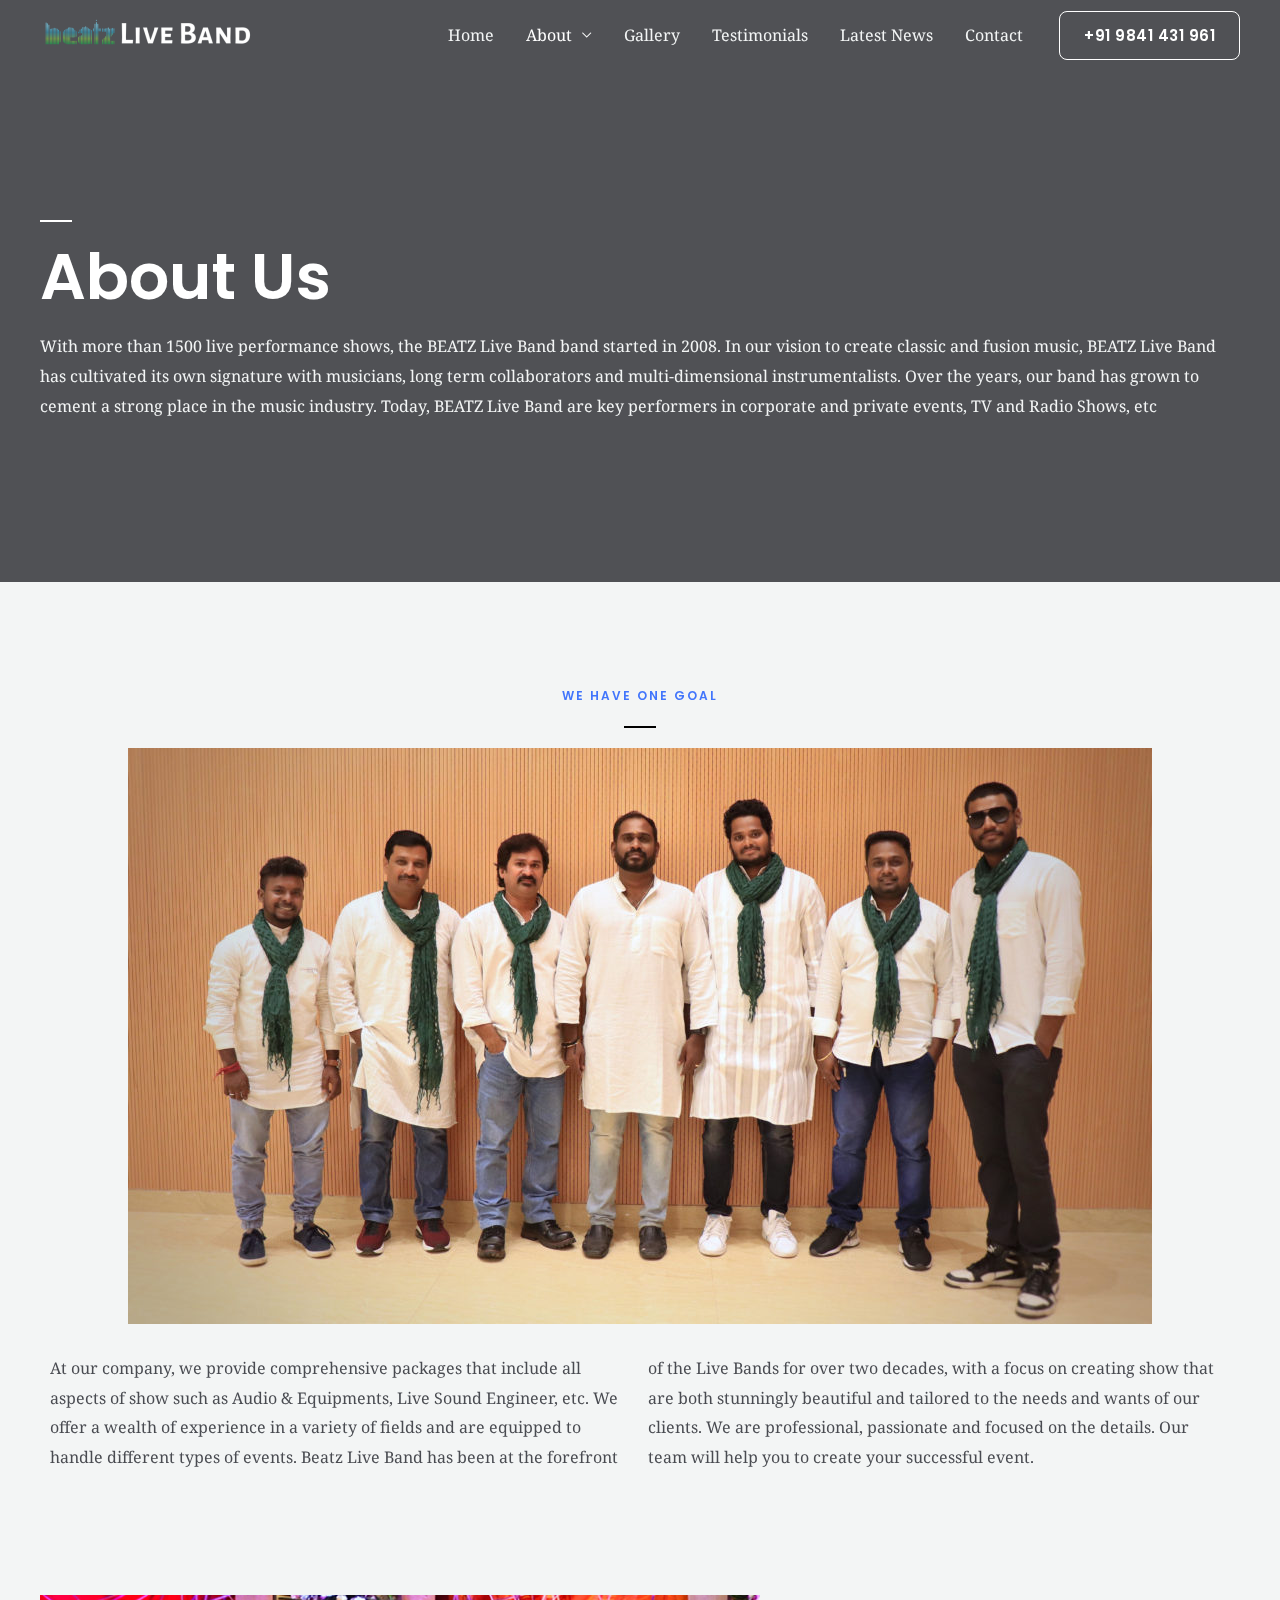
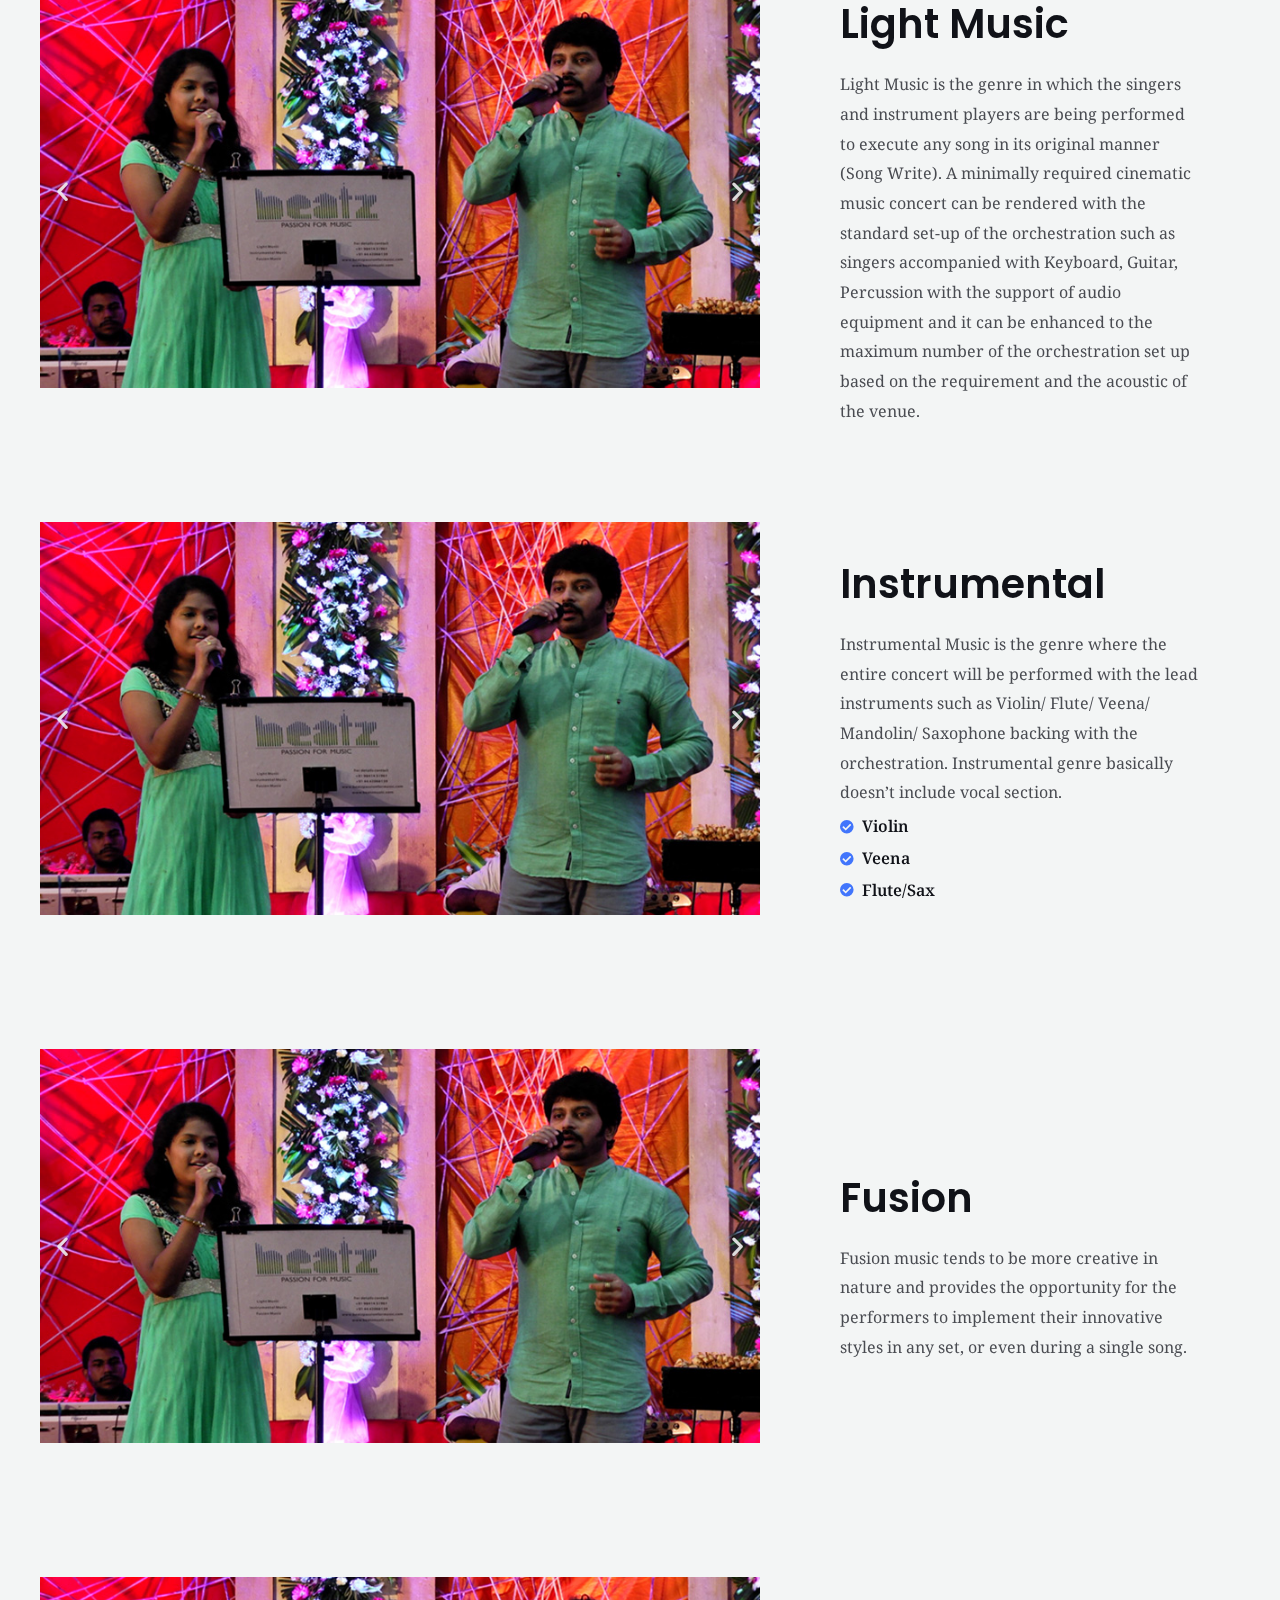
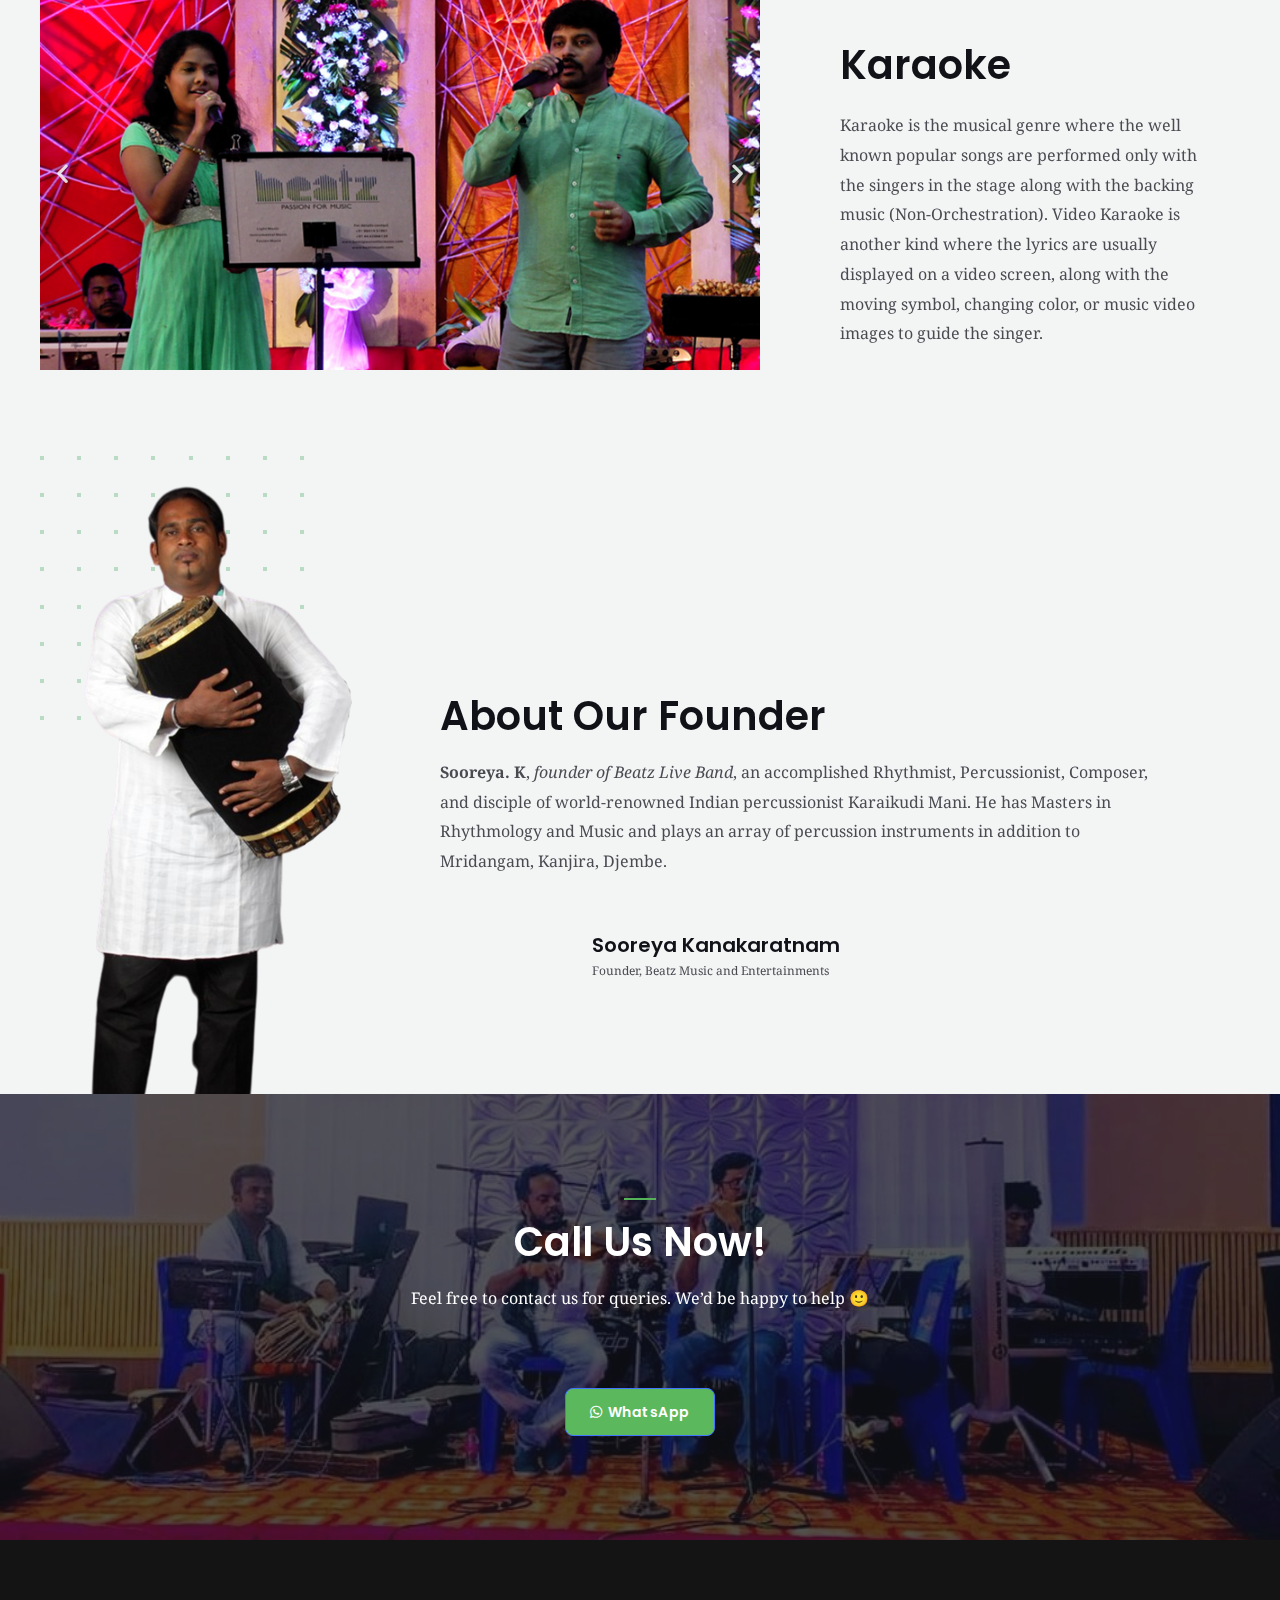
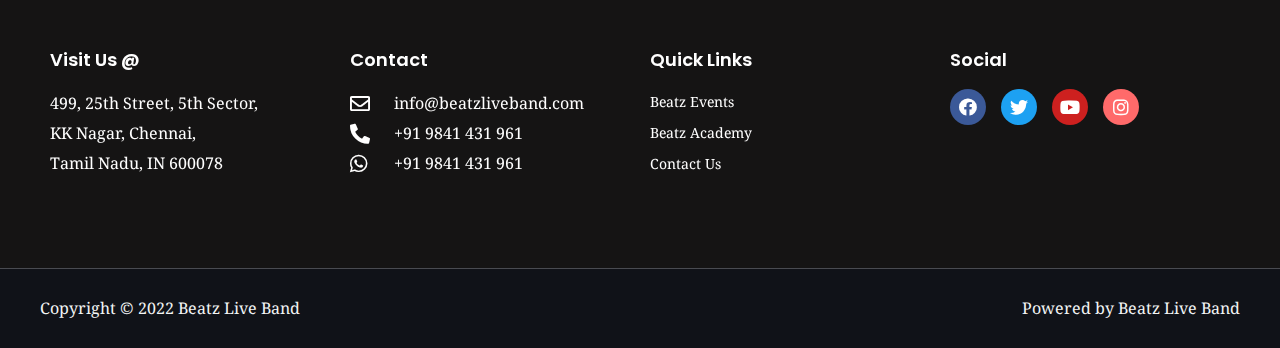
==== about-beatz-live-band/index.html @ 6b666b75 "v1" ====
<!DOCTYPE html>
<html lang="en-US">
<head>
<meta charset="UTF-8">
<meta name="viewport" content="width=device-width, initial-scale=1">
<link rel="profile" href="https://gmpg.org/xfn/11">

<title>About &#8211; Beatz Live Band</title>
<meta name="robots" content="max-image-preview:large">
<link rel="dns-prefetch" href="//fonts.googleapis.com">
<link rel="dns-prefetch" href="//s.w.org">
<link rel="alternate" type="application/rss+xml" title="Beatz Live Band &raquo; Feed" href="/feed/">
<link rel="alternate" type="application/rss+xml" title="Beatz Live Band &raquo; Comments Feed" href="/comments/feed/">
<script>
window._wpemojiSettings = {"baseUrl":"https:\/\/s.w.org\/images\/core\/emoji\/14.0.0\/72x72\/","ext":".png","svgUrl":"https:\/\/s.w.org\/images\/core\/emoji\/14.0.0\/svg\/","svgExt":".svg","source":{"concatemoji":"https:\/\/liveband.beatz.in\/wp-includes\/js\/wp-emoji-release.min.js?ver=6.0.2"}};
/*! This file is auto-generated */
!function(e,a,t){var n,r,o,i=a.createElement("canvas"),p=i.getContext&&i.getContext("2d");function s(e,t){var a=String.fromCharCode,e=(p.clearRect(0,0,i.width,i.height),p.fillText(a.apply(this,e),0,0),i.toDataURL());return p.clearRect(0,0,i.width,i.height),p.fillText(a.apply(this,t),0,0),e===i.toDataURL()}function c(e){var t=a.createElement("script");t.src=e,t.defer=t.type="text/javascript",a.getElementsByTagName("head")[0].appendChild(t)}for(o=Array("flag","emoji"),t.supports={everything:!0,everythingExceptFlag:!0},r=0;r<o.length;r++)t.supports[o[r]]=function(e){if(!p||!p.fillText)return!1;switch(p.textBaseline="top",p.font="600 32px Arial",e){case"flag":return s([127987,65039,8205,9895,65039],[127987,65039,8203,9895,65039])?!1:!s([55356,56826,55356,56819],[55356,56826,8203,55356,56819])&&!s([55356,57332,56128,56423,56128,56418,56128,56421,56128,56430,56128,56423,56128,56447],[55356,57332,8203,56128,56423,8203,56128,56418,8203,56128,56421,8203,56128,56430,8203,56128,56423,8203,56128,56447]);case"emoji":return!s([129777,127995,8205,129778,127999],[129777,127995,8203,129778,127999])}return!1}(o[r]),t.supports.everything=t.supports.everything&&t.supports[o[r]],"flag"!==o[r]&&(t.supports.everythingExceptFlag=t.supports.everythingExceptFlag&&t.supports[o[r]]);t.supports.everythingExceptFlag=t.supports.everythingExceptFlag&&!t.supports.flag,t.DOMReady=!1,t.readyCallback=function(){t.DOMReady=!0},t.supports.everything||(n=function(){t.readyCallback()},a.addEventListener?(a.addEventListener("DOMContentLoaded",n,!1),e.addEventListener("load",n,!1)):(e.attachEvent("onload",n),a.attachEvent("onreadystatechange",function(){"complete"===a.readyState&&t.readyCallback()})),(e=t.source||{}).concatemoji?c(e.concatemoji):e.wpemoji&&e.twemoji&&(c(e.twemoji),c(e.wpemoji)))}(window,document,window._wpemojiSettings);
</script>
<style>img.wp-smiley,
img.emoji {
	display: inline !important;
	border: none !important;
	box-shadow: none !important;
	height: 1em !important;
	width: 1em !important;
	margin: 0 0.07em !important;
	vertical-align: -0.1em !important;
	background: none !important;
	padding: 0 !important;
}</style>
	<link rel="stylesheet" id="astra-theme-css-css" href="/wp-content/themes/astra/assets/css/minified/frontend.min.css?ver=3.9.2" media="all">
<style id="astra-theme-css-inline-css">.ast-no-sidebar .entry-content .alignfull {margin-left: calc( -50vw + 50%);margin-right: calc( -50vw + 50%);max-width: 100vw;width: 100vw;}.ast-no-sidebar .entry-content .alignwide {margin-left: calc(-41vw + 50%);margin-right: calc(-41vw + 50%);max-width: unset;width: unset;}.ast-no-sidebar .entry-content .alignfull .alignfull,.ast-no-sidebar .entry-content .alignfull .alignwide,.ast-no-sidebar .entry-content .alignwide .alignfull,.ast-no-sidebar .entry-content .alignwide .alignwide,.ast-no-sidebar .entry-content .wp-block-column .alignfull,.ast-no-sidebar .entry-content .wp-block-column .alignwide{width: 100%;margin-left: auto;margin-right: auto;}.wp-block-gallery,.blocks-gallery-grid {margin: 0;}.wp-block-separator {max-width: 100px;}.wp-block-separator.is-style-wide,.wp-block-separator.is-style-dots {max-width: none;}.entry-content .has-2-columns .wp-block-column:first-child {padding-right: 10px;}.entry-content .has-2-columns .wp-block-column:last-child {padding-left: 10px;}@media (max-width: 782px) {.entry-content .wp-block-columns .wp-block-column {flex-basis: 100%;}.entry-content .has-2-columns .wp-block-column:first-child {padding-right: 0;}.entry-content .has-2-columns .wp-block-column:last-child {padding-left: 0;}}body .entry-content .wp-block-latest-posts {margin-left: 0;}body .entry-content .wp-block-latest-posts li {list-style: none;}.ast-no-sidebar .ast-container .entry-content .wp-block-latest-posts {margin-left: 0;}.ast-header-break-point .entry-content .alignwide {margin-left: auto;margin-right: auto;}.entry-content .blocks-gallery-item img {margin-bottom: auto;}.wp-block-pullquote {border-top: 4px solid #555d66;border-bottom: 4px solid #555d66;color: #40464d;}:root{--ast-container-default-xlg-padding:6.67em;--ast-container-default-lg-padding:5.67em;--ast-container-default-slg-padding:4.34em;--ast-container-default-md-padding:3.34em;--ast-container-default-sm-padding:6.67em;--ast-container-default-xs-padding:2.4em;--ast-container-default-xxs-padding:1.4em;}html{font-size:100%;}a,.page-title{color:var(--ast-global-color-1);}a:hover,a:focus{color:var(--ast-global-color-1);}body,button,input,select,textarea,.ast-button,.ast-custom-button{font-family:'Noto Serif',serif;font-weight:400;font-size:16px;font-size:1rem;}blockquote{color:var(--ast-global-color-3);}p,.entry-content p{margin-bottom:1em;}h1,.entry-content h1,h2,.entry-content h2,h3,.entry-content h3,h4,.entry-content h4,h5,.entry-content h5,h6,.entry-content h6,.site-title,.site-title a{font-family:'Poppins',sans-serif;font-weight:600;text-transform:capitalize;}.site-title{font-size:35px;font-size:2.1875rem;display:none;}header .custom-logo-link img{max-width:216px;}.astra-logo-svg{width:216px;}.ast-archive-description .ast-archive-title{font-size:40px;font-size:2.5rem;}.site-header .site-description{font-size:15px;font-size:0.9375rem;display:none;}.entry-title{font-size:40px;font-size:2.5rem;}h1,.entry-content h1{font-size:64px;font-size:4rem;font-family:'Poppins',sans-serif;line-height:1.1;text-transform:capitalize;}h2,.entry-content h2{font-size:40px;font-size:2.5rem;font-family:'Poppins',sans-serif;line-height:1.1;text-transform:capitalize;}h3,.entry-content h3{font-size:24px;font-size:1.5rem;font-family:'Poppins',sans-serif;line-height:1.1;text-transform:capitalize;}h4,.entry-content h4{font-size:20px;font-size:1.25rem;font-family:'Poppins',sans-serif;text-transform:capitalize;}h5,.entry-content h5{font-size:16px;font-size:1rem;font-family:'Poppins',sans-serif;text-transform:capitalize;}h6,.entry-content h6{font-size:12px;font-size:0.75rem;font-family:'Poppins',sans-serif;text-transform:capitalize;}.ast-single-post .entry-title,.page-title{font-size:30px;font-size:1.875rem;}::selection{background-color:var(--ast-global-color-0);color:#ffffff;}body,h1,.entry-title a,.entry-content h1,h2,.entry-content h2,h3,.entry-content h3,h4,.entry-content h4,h5,.entry-content h5,h6,.entry-content h6{color:var(--ast-global-color-3);}.tagcloud a:hover,.tagcloud a:focus,.tagcloud a.current-item{color:#ffffff;border-color:var(--ast-global-color-1);background-color:var(--ast-global-color-1);}input:focus,input[type="text"]:focus,input[type="email"]:focus,input[type="url"]:focus,input[type="password"]:focus,input[type="reset"]:focus,input[type="search"]:focus,textarea:focus{border-color:var(--ast-global-color-1);}input[type="radio"]:checked,input[type=reset],input[type="checkbox"]:checked,input[type="checkbox"]:hover:checked,input[type="checkbox"]:focus:checked,input[type=range]::-webkit-slider-thumb{border-color:var(--ast-global-color-1);background-color:var(--ast-global-color-1);box-shadow:none;}.site-footer a:hover + .post-count,.site-footer a:focus + .post-count{background:var(--ast-global-color-1);border-color:var(--ast-global-color-1);}.single .nav-links .nav-previous,.single .nav-links .nav-next{color:var(--ast-global-color-1);}.entry-meta,.entry-meta *{line-height:1.45;color:var(--ast-global-color-1);}.entry-meta a:hover,.entry-meta a:hover *,.entry-meta a:focus,.entry-meta a:focus *,.page-links > .page-link,.page-links .page-link:hover,.post-navigation a:hover{color:var(--ast-global-color-1);}#cat option,.secondary .calendar_wrap thead a,.secondary .calendar_wrap thead a:visited{color:var(--ast-global-color-1);}.secondary .calendar_wrap #today,.ast-progress-val span{background:var(--ast-global-color-1);}.secondary a:hover + .post-count,.secondary a:focus + .post-count{background:var(--ast-global-color-1);border-color:var(--ast-global-color-1);}.calendar_wrap #today > a{color:#ffffff;}.page-links .page-link,.single .post-navigation a{color:var(--ast-global-color-1);}.widget-title{font-size:22px;font-size:1.375rem;color:var(--ast-global-color-3);}.ast-logo-title-inline .site-logo-img{padding-right:1em;}.site-logo-img img{ transition:all 0.2s linear;}.ast-page-builder-template .hentry {margin: 0;}.ast-page-builder-template .site-content > .ast-container {max-width: 100%;padding: 0;}.ast-page-builder-template .site-content #primary {padding: 0;margin: 0;}.ast-page-builder-template .no-results {text-align: center;margin: 4em auto;}.ast-page-builder-template .ast-pagination {padding: 2em;}.ast-page-builder-template .entry-header.ast-no-title.ast-no-thumbnail {margin-top: 0;}.ast-page-builder-template .entry-header.ast-header-without-markup {margin-top: 0;margin-bottom: 0;}.ast-page-builder-template .entry-header.ast-no-title.ast-no-meta {margin-bottom: 0;}.ast-page-builder-template.single .post-navigation {padding-bottom: 2em;}.ast-page-builder-template.single-post .site-content > .ast-container {max-width: 100%;}.ast-page-builder-template .entry-header {margin-top: 4em;margin-left: auto;margin-right: auto;padding-left: 20px;padding-right: 20px;}.single.ast-page-builder-template .entry-header {padding-left: 20px;padding-right: 20px;}.ast-page-builder-template .ast-archive-description {margin: 4em auto 0;padding-left: 20px;padding-right: 20px;}.ast-page-builder-template.ast-no-sidebar .entry-content .alignwide {margin-left: 0;margin-right: 0;}@media (max-width:921px){#ast-desktop-header{display:none;}}@media (min-width:921px){#ast-mobile-header{display:none;}}.wp-block-buttons.aligncenter{justify-content:center;}.ast-plain-container.ast-no-sidebar #primary{margin-top:0;margin-bottom:0;}@media (min-width:1200px){.wp-block-group .has-background{padding:20px;}}@media (min-width:1200px){.ast-no-sidebar.ast-separate-container .entry-content .wp-block-group.alignwide,.ast-no-sidebar.ast-separate-container .entry-content .wp-block-cover.alignwide{margin-left:-20px;margin-right:-20px;padding-left:20px;padding-right:20px;}.ast-no-sidebar.ast-separate-container .entry-content .wp-block-cover.alignfull,.ast-no-sidebar.ast-separate-container .entry-content .wp-block-group.alignfull{margin-left:-6.67em;margin-right:-6.67em;padding-left:6.67em;padding-right:6.67em;}}@media (min-width:1200px){.wp-block-cover-image.alignwide .wp-block-cover__inner-container,.wp-block-cover.alignwide .wp-block-cover__inner-container,.wp-block-cover-image.alignfull .wp-block-cover__inner-container,.wp-block-cover.alignfull .wp-block-cover__inner-container{width:100%;}}.wp-block-image.aligncenter{margin-left:auto;margin-right:auto;}.wp-block-table.aligncenter{margin-left:auto;margin-right:auto;}@media (max-width:921px){.ast-separate-container #primary,.ast-separate-container #secondary{padding:1.5em 0;}#primary,#secondary{padding:1.5em 0;margin:0;}.ast-left-sidebar #content > .ast-container{display:flex;flex-direction:column-reverse;width:100%;}.ast-separate-container .ast-article-post,.ast-separate-container .ast-article-single{padding:1.5em 2.14em;}.ast-author-box img.avatar{margin:20px 0 0 0;}}@media (min-width:922px){.ast-separate-container.ast-right-sidebar #primary,.ast-separate-container.ast-left-sidebar #primary{border:0;}.search-no-results.ast-separate-container #primary{margin-bottom:4em;}}.elementor-button-wrapper .elementor-button{border-style:solid;text-decoration:none;border-top-width:1px;border-right-width:1px;border-left-width:1px;border-bottom-width:1px;}body .elementor-button.elementor-size-sm,body .elementor-button.elementor-size-xs,body .elementor-button.elementor-size-md,body .elementor-button.elementor-size-lg,body .elementor-button.elementor-size-xl,body .elementor-button{border-radius:8px;padding-top:16px;padding-right:24px;padding-bottom:16px;padding-left:24px;}.elementor-button-wrapper .elementor-button{border-color:var(--ast-global-color-0);background-color:rgba(86,178,89,0);}.elementor-button-wrapper .elementor-button:hover,.elementor-button-wrapper .elementor-button:focus{color:var(--ast-global-color-5);background-color:var(--ast-global-color-1);border-color:var(--ast-global-color-1);}.wp-block-button .wp-block-button__link ,.elementor-button-wrapper .elementor-button,.elementor-button-wrapper .elementor-button:visited{color:var(--ast-global-color-0);}.elementor-button-wrapper .elementor-button{font-family:'Poppins',sans-serif;font-weight:600;line-height:1;text-transform:capitalize;letter-spacing:0.5px;}body .elementor-button.elementor-size-sm,body .elementor-button.elementor-size-xs,body .elementor-button.elementor-size-md,body .elementor-button.elementor-size-lg,body .elementor-button.elementor-size-xl,body .elementor-button{font-size:14px;font-size:0.875rem;}.wp-block-button .wp-block-button__link:hover,.wp-block-button .wp-block-button__link:focus{color:var(--ast-global-color-5);background-color:var(--ast-global-color-1);border-color:var(--ast-global-color-1);}.elementor-widget-heading h1.elementor-heading-title{line-height:1.1;}.elementor-widget-heading h2.elementor-heading-title{line-height:1.1;}.elementor-widget-heading h3.elementor-heading-title{line-height:1.1;}.wp-block-button .wp-block-button__link{border-style:solid;border-top-width:1px;border-right-width:1px;border-left-width:1px;border-bottom-width:1px;border-color:var(--ast-global-color-0);background-color:rgba(86,178,89,0);color:var(--ast-global-color-0);font-family:'Poppins',sans-serif;font-weight:600;line-height:1;text-transform:capitalize;letter-spacing:0.5px;font-size:14px;font-size:0.875rem;border-radius:8px;padding-top:16px;padding-right:24px;padding-bottom:16px;padding-left:24px;}.menu-toggle,button,.ast-button,.ast-custom-button,.button,input#submit,input[type="button"],input[type="submit"],input[type="reset"]{border-style:solid;border-top-width:1px;border-right-width:1px;border-left-width:1px;border-bottom-width:1px;color:var(--ast-global-color-0);border-color:var(--ast-global-color-0);background-color:rgba(86,178,89,0);border-radius:8px;padding-top:16px;padding-right:24px;padding-bottom:16px;padding-left:24px;font-family:'Poppins',sans-serif;font-weight:600;font-size:14px;font-size:0.875rem;line-height:1;text-transform:capitalize;letter-spacing:0.5px;}button:focus,.menu-toggle:hover,button:hover,.ast-button:hover,.ast-custom-button:hover .button:hover,.ast-custom-button:hover ,input[type=reset]:hover,input[type=reset]:focus,input#submit:hover,input#submit:focus,input[type="button"]:hover,input[type="button"]:focus,input[type="submit"]:hover,input[type="submit"]:focus{color:var(--ast-global-color-5);background-color:var(--ast-global-color-1);border-color:var(--ast-global-color-1);}@media (min-width:544px){.ast-container{max-width:100%;}}@media (max-width:544px){.ast-separate-container .ast-article-post,.ast-separate-container .ast-article-single,.ast-separate-container .comments-title,.ast-separate-container .ast-archive-description{padding:1.5em 1em;}.ast-separate-container #content .ast-container{padding-left:0.54em;padding-right:0.54em;}.ast-separate-container .ast-comment-list li.depth-1{padding:1.5em 1em;margin-bottom:1.5em;}.ast-separate-container .ast-comment-list .bypostauthor{padding:.5em;}.ast-search-menu-icon.ast-dropdown-active .search-field{width:170px;}}@media (max-width:921px){.ast-mobile-header-stack .main-header-bar .ast-search-menu-icon{display:inline-block;}.ast-header-break-point.ast-header-custom-item-outside .ast-mobile-header-stack .main-header-bar .ast-search-icon{margin:0;}.ast-comment-avatar-wrap img{max-width:2.5em;}.ast-separate-container .ast-comment-list li.depth-1{padding:1.5em 2.14em;}.ast-separate-container .comment-respond{padding:2em 2.14em;}.ast-comment-meta{padding:0 1.8888em 1.3333em;}}body,.ast-separate-container{background-color:var(--ast-global-color-4);;background-image:none;;}.ast-no-sidebar.ast-separate-container .entry-content .alignfull {margin-left: -6.67em;margin-right: -6.67em;width: auto;}@media (max-width: 1200px) {.ast-no-sidebar.ast-separate-container .entry-content .alignfull {margin-left: -2.4em;margin-right: -2.4em;}}@media (max-width: 768px) {.ast-no-sidebar.ast-separate-container .entry-content .alignfull {margin-left: -2.14em;margin-right: -2.14em;}}@media (max-width: 544px) {.ast-no-sidebar.ast-separate-container .entry-content .alignfull {margin-left: -1em;margin-right: -1em;}}.ast-no-sidebar.ast-separate-container .entry-content .alignwide {margin-left: -20px;margin-right: -20px;}.ast-no-sidebar.ast-separate-container .entry-content .wp-block-column .alignfull,.ast-no-sidebar.ast-separate-container .entry-content .wp-block-column .alignwide {margin-left: auto;margin-right: auto;width: 100%;}@media (max-width:921px){.site-title{display:none;}.ast-archive-description .ast-archive-title{font-size:40px;}.site-header .site-description{display:none;}.entry-title{font-size:30px;}h1,.entry-content h1{font-size:56px;}h2,.entry-content h2{font-size:32px;}h3,.entry-content h3{font-size:24px;}h4,.entry-content h4{font-size:20px;font-size:1.25rem;}h5,.entry-content h5{font-size:16px;font-size:1rem;}h6,.entry-content h6{font-size:12px;font-size:0.75rem;}.ast-single-post .entry-title,.page-title{font-size:30px;}.astra-logo-svg{width:150px;}header .custom-logo-link img,.ast-header-break-point .site-logo-img .custom-mobile-logo-link img{max-width:150px;}}@media (max-width:544px){.site-title{display:none;}.ast-archive-description .ast-archive-title{font-size:40px;}.site-header .site-description{display:none;}.entry-title{font-size:30px;}h1,.entry-content h1{font-size:36px;}h2,.entry-content h2{font-size:26px;}h3,.entry-content h3{font-size:20px;}h4,.entry-content h4{font-size:18px;font-size:1.125rem;}h5,.entry-content h5{font-size:14px;font-size:0.875rem;}h6,.entry-content h6{font-size:12px;font-size:0.75rem;}.ast-single-post .entry-title,.page-title{font-size:30px;}header .custom-logo-link img,.ast-header-break-point .site-branding img,.ast-header-break-point .custom-logo-link img{max-width:180px;}.astra-logo-svg{width:180px;}.ast-header-break-point .site-logo-img .custom-mobile-logo-link img{max-width:180px;}}@media (max-width:921px){html{font-size:91.2%;}}@media (max-width:544px){html{font-size:91.2%;}}@media (min-width:922px){.ast-container{max-width:1240px;}}@font-face {font-family: "Astra";src: url(/wp-content/themes/astra/assets/fonts/astra.woff) format("woff"),url(/wp-content/themes/astra/assets/fonts/astra.ttf) format("truetype"),url(/wp-content/themes/astra/assets/fonts/astra.svg#astra) format("svg");font-weight: normal;font-style: normal;font-display: fallback;}@media (min-width:922px){.main-header-menu .sub-menu .menu-item.ast-left-align-sub-menu:hover > .sub-menu,.main-header-menu .sub-menu .menu-item.ast-left-align-sub-menu.focus > .sub-menu{margin-left:-0px;}}.ast-theme-transparent-header [data-section="section-header-mobile-trigger"] .ast-button-wrap .ast-mobile-menu-trigger-minimal{background:transparent;}.footer-widget-area[data-section^="section-fb-html-"] .ast-builder-html-element{text-align:center;}.astra-icon-down_arrow::after {content: "\e900";font-family: Astra;}.astra-icon-close::after {content: "\e5cd";font-family: Astra;}.astra-icon-drag_handle::after {content: "\e25d";font-family: Astra;}.astra-icon-format_align_justify::after {content: "\e235";font-family: Astra;}.astra-icon-menu::after {content: "\e5d2";font-family: Astra;}.astra-icon-reorder::after {content: "\e8fe";font-family: Astra;}.astra-icon-search::after {content: "\e8b6";font-family: Astra;}.astra-icon-zoom_in::after {content: "\e56b";font-family: Astra;}.astra-icon-check-circle::after {content: "\e901";font-family: Astra;}.astra-icon-shopping-cart::after {content: "\f07a";font-family: Astra;}.astra-icon-shopping-bag::after {content: "\f290";font-family: Astra;}.astra-icon-shopping-basket::after {content: "\f291";font-family: Astra;}.astra-icon-circle-o::after {content: "\e903";font-family: Astra;}.astra-icon-certificate::after {content: "\e902";font-family: Astra;}blockquote {padding: 1.2em;}:root .has-ast-global-color-0-color{color:var(--ast-global-color-0);}:root .has-ast-global-color-0-background-color{background-color:var(--ast-global-color-0);}:root .wp-block-button .has-ast-global-color-0-color{color:var(--ast-global-color-0);}:root .wp-block-button .has-ast-global-color-0-background-color{background-color:var(--ast-global-color-0);}:root .has-ast-global-color-1-color{color:var(--ast-global-color-1);}:root .has-ast-global-color-1-background-color{background-color:var(--ast-global-color-1);}:root .wp-block-button .has-ast-global-color-1-color{color:var(--ast-global-color-1);}:root .wp-block-button .has-ast-global-color-1-background-color{background-color:var(--ast-global-color-1);}:root .has-ast-global-color-2-color{color:var(--ast-global-color-2);}:root .has-ast-global-color-2-background-color{background-color:var(--ast-global-color-2);}:root .wp-block-button .has-ast-global-color-2-color{color:var(--ast-global-color-2);}:root .wp-block-button .has-ast-global-color-2-background-color{background-color:var(--ast-global-color-2);}:root .has-ast-global-color-3-color{color:var(--ast-global-color-3);}:root .has-ast-global-color-3-background-color{background-color:var(--ast-global-color-3);}:root .wp-block-button .has-ast-global-color-3-color{color:var(--ast-global-color-3);}:root .wp-block-button .has-ast-global-color-3-background-color{background-color:var(--ast-global-color-3);}:root .has-ast-global-color-4-color{color:var(--ast-global-color-4);}:root .has-ast-global-color-4-background-color{background-color:var(--ast-global-color-4);}:root .wp-block-button .has-ast-global-color-4-color{color:var(--ast-global-color-4);}:root .wp-block-button .has-ast-global-color-4-background-color{background-color:var(--ast-global-color-4);}:root .has-ast-global-color-5-color{color:var(--ast-global-color-5);}:root .has-ast-global-color-5-background-color{background-color:var(--ast-global-color-5);}:root .wp-block-button .has-ast-global-color-5-color{color:var(--ast-global-color-5);}:root .wp-block-button .has-ast-global-color-5-background-color{background-color:var(--ast-global-color-5);}:root .has-ast-global-color-6-color{color:var(--ast-global-color-6);}:root .has-ast-global-color-6-background-color{background-color:var(--ast-global-color-6);}:root .wp-block-button .has-ast-global-color-6-color{color:var(--ast-global-color-6);}:root .wp-block-button .has-ast-global-color-6-background-color{background-color:var(--ast-global-color-6);}:root .has-ast-global-color-7-color{color:var(--ast-global-color-7);}:root .has-ast-global-color-7-background-color{background-color:var(--ast-global-color-7);}:root .wp-block-button .has-ast-global-color-7-color{color:var(--ast-global-color-7);}:root .wp-block-button .has-ast-global-color-7-background-color{background-color:var(--ast-global-color-7);}:root .has-ast-global-color-8-color{color:var(--ast-global-color-8);}:root .has-ast-global-color-8-background-color{background-color:var(--ast-global-color-8);}:root .wp-block-button .has-ast-global-color-8-color{color:var(--ast-global-color-8);}:root .wp-block-button .has-ast-global-color-8-background-color{background-color:var(--ast-global-color-8);}:root{--ast-global-color-0:#4175FC;--ast-global-color-1:#084AF3;--ast-global-color-2:#101218;--ast-global-color-3:#494B51;--ast-global-color-4:#F3F5F5;--ast-global-color-5:#FFFFFF;--ast-global-color-6:#000000;--ast-global-color-7:#4B4F58;--ast-global-color-8:#F6F7F8;}:root {--ast-border-color : #dddddd;}@media (min-width:921px){.ast-theme-transparent-header #masthead{position:absolute;left:0;right:0;}.ast-theme-transparent-header .main-header-bar,.ast-theme-transparent-header.ast-header-break-point .main-header-bar{background:none;}body.elementor-editor-active.ast-theme-transparent-header #masthead,.fl-builder-edit .ast-theme-transparent-header #masthead,body.vc_editor.ast-theme-transparent-header #masthead,body.brz-ed.ast-theme-transparent-header #masthead{z-index:0;}.ast-header-break-point.ast-replace-site-logo-transparent.ast-theme-transparent-header .custom-mobile-logo-link{display:none;}.ast-header-break-point.ast-replace-site-logo-transparent.ast-theme-transparent-header .transparent-custom-logo{display:inline-block;}.ast-theme-transparent-header .ast-above-header,.ast-theme-transparent-header .ast-above-header.ast-above-header-bar{background-image:none;background-color:transparent;}.ast-theme-transparent-header .ast-below-header{background-image:none;background-color:transparent;}}.ast-theme-transparent-header .ast-builder-menu .main-header-menu .menu-item .sub-menu .menu-item .menu-link,.ast-theme-transparent-header .ast-builder-menu .main-header-menu .menu-item .sub-menu .menu-item > .ast-menu-toggle,.ast-theme-transparent-header .main-header-menu .menu-item .sub-menu .menu-link,.ast-header-break-point.ast-flyout-menu-enable.ast-header-break-point .main-header-bar-navigation .main-header-menu .menu-item .sub-menu .menu-link{color:var(--ast-global-color-2);}.ast-theme-transparent-header .ast-builder-menu .main-header-menu .menu-item .sub-menu .menu-link:hover,.ast-theme-transparent-header .ast-builder-menu .main-header-menu .menu-item .sub-menu .menu-item:hover > .menu-link,.ast-theme-transparent-header .ast-builder-menu .main-header-menu .menu-item .sub-menu .menu-item.focus > .menu-item,.ast-theme-transparent-header .ast-builder-menu .main-header-menu .menu-item .sub-menu .menu-item.current-menu-item > .menu-link,.ast-theme-transparent-header .ast-builder-menu .main-header-menu .menu-item .sub-menu .menu-item.current-menu-item > .ast-menu-toggle,.ast-theme-transparent-header .ast-builder-menu .main-header-menu .menu-item .sub-menu .menu-item:hover > .ast-menu-toggle,.ast-theme-transparent-header .ast-builder-menu .main-header-menu .menu-item .sub-menu .menu-item.focus > .ast-menu-toggle,.ast-theme-transparent-header .main-header-menu .menu-item .sub-menu .menu-item:hover > .menu-link,.ast-header-break-point.ast-flyout-menu-enable.ast-header-break-point .main-header-bar-navigation .main-header-menu .menu-item .sub-menu .menu-link{color:var(--ast-global-color-1);}.ast-theme-transparent-header .ast-builder-menu .main-header-menu,.ast-theme-transparent-header .ast-builder-menu .main-header-menu .menu-link,.ast-theme-transparent-header [CLASS*="ast-builder-menu-"] .main-header-menu .menu-item > .menu-link,.ast-theme-transparent-header .ast-masthead-custom-menu-items,.ast-theme-transparent-header .ast-masthead-custom-menu-items a,.ast-theme-transparent-header .ast-builder-menu .main-header-menu .menu-item > .ast-menu-toggle,.ast-theme-transparent-header .ast-builder-menu .main-header-menu .menu-item > .ast-menu-toggle,.ast-theme-transparent-header .ast-above-header-navigation a,.ast-header-break-point.ast-theme-transparent-header .ast-above-header-navigation a,.ast-header-break-point.ast-theme-transparent-header .ast-above-header-navigation > ul.ast-above-header-menu > .menu-item-has-children:not(.current-menu-item) > .ast-menu-toggle,.ast-theme-transparent-header .ast-below-header-menu,.ast-theme-transparent-header .ast-below-header-menu a,.ast-header-break-point.ast-theme-transparent-header .ast-below-header-menu a,.ast-header-break-point.ast-theme-transparent-header .ast-below-header-menu,.ast-theme-transparent-header .main-header-menu .menu-link{color:var(--ast-global-color-4);}.ast-theme-transparent-header .ast-builder-menu .main-header-menu .menu-item:hover > .menu-link,.ast-theme-transparent-header .ast-builder-menu .main-header-menu .menu-item:hover > .ast-menu-toggle,.ast-theme-transparent-header .ast-builder-menu .main-header-menu .ast-masthead-custom-menu-items a:hover,.ast-theme-transparent-header .ast-builder-menu .main-header-menu .focus > .menu-link,.ast-theme-transparent-header .ast-builder-menu .main-header-menu .focus > .ast-menu-toggle,.ast-theme-transparent-header .ast-builder-menu .main-header-menu .current-menu-item > .menu-link,.ast-theme-transparent-header .ast-builder-menu .main-header-menu .current-menu-ancestor > .menu-link,.ast-theme-transparent-header .ast-builder-menu .main-header-menu .current-menu-item > .ast-menu-toggle,.ast-theme-transparent-header .ast-builder-menu .main-header-menu .current-menu-ancestor > .ast-menu-toggle,.ast-theme-transparent-header [CLASS*="ast-builder-menu-"] .main-header-menu .current-menu-item > .menu-link,.ast-theme-transparent-header [CLASS*="ast-builder-menu-"] .main-header-menu .current-menu-ancestor > .menu-link,.ast-theme-transparent-header [CLASS*="ast-builder-menu-"] .main-header-menu .current-menu-item > .ast-menu-toggle,.ast-theme-transparent-header [CLASS*="ast-builder-menu-"] .main-header-menu .current-menu-ancestor > .ast-menu-toggle,.ast-theme-transparent-header .main-header-menu .menu-item:hover > .menu-link,.ast-theme-transparent-header .main-header-menu .current-menu-item > .menu-link,.ast-theme-transparent-header .main-header-menu .current-menu-ancestor > .menu-link{color:var(--ast-global-color-5);}@media (max-width:921px){.ast-theme-transparent-header #masthead{position:absolute;left:0;right:0;}.ast-theme-transparent-header .main-header-bar,.ast-theme-transparent-header.ast-header-break-point .main-header-bar{background:none;}body.elementor-editor-active.ast-theme-transparent-header #masthead,.fl-builder-edit .ast-theme-transparent-header #masthead,body.vc_editor.ast-theme-transparent-header #masthead,body.brz-ed.ast-theme-transparent-header #masthead{z-index:0;}.ast-header-break-point.ast-replace-site-logo-transparent.ast-theme-transparent-header .custom-mobile-logo-link{display:none;}.ast-header-break-point.ast-replace-site-logo-transparent.ast-theme-transparent-header .transparent-custom-logo{display:inline-block;}.ast-theme-transparent-header .ast-above-header,.ast-theme-transparent-header .ast-above-header.ast-above-header-bar{background-image:none;background-color:transparent;}.ast-theme-transparent-header .ast-below-header{background-image:none;background-color:transparent;}}@media (max-width:921px){.ast-theme-transparent-header .ast-builder-menu .main-header-menu,.ast-theme-transparent-header .ast-builder-menu .main-header-menu .menu-link,.ast-theme-transparent-header [CLASS*="ast-builder-menu-"] .main-header-menu .menu-item > .menu-link,.ast-theme-transparent-header .ast-masthead-custom-menu-items,.ast-theme-transparent-header .ast-masthead-custom-menu-items a,.ast-theme-transparent-header .ast-builder-menu .main-header-menu .menu-item > .ast-menu-toggle,.ast-theme-transparent-header .ast-builder-menu .main-header-menu .menu-item > .ast-menu-toggle,.ast-theme-transparent-header .main-header-menu .menu-link{color:var(--ast-global-color-3);}.ast-theme-transparent-header .ast-builder-menu .main-header-menu .menu-item:hover > .menu-link,.ast-theme-transparent-header .ast-builder-menu .main-header-menu .menu-item:hover > .ast-menu-toggle,.ast-theme-transparent-header .ast-builder-menu .main-header-menu .ast-masthead-custom-menu-items a:hover,.ast-theme-transparent-header .ast-builder-menu .main-header-menu .focus > .menu-link,.ast-theme-transparent-header .ast-builder-menu .main-header-menu .focus > .ast-menu-toggle,.ast-theme-transparent-header .ast-builder-menu .main-header-menu .current-menu-item > .menu-link,.ast-theme-transparent-header .ast-builder-menu .main-header-menu .current-menu-ancestor > .menu-link,.ast-theme-transparent-header .ast-builder-menu .main-header-menu .current-menu-item > .ast-menu-toggle,.ast-theme-transparent-header .ast-builder-menu .main-header-menu .current-menu-ancestor > .ast-menu-toggle,.ast-theme-transparent-header [CLASS*="ast-builder-menu-"] .main-header-menu .current-menu-item > .menu-link,.ast-theme-transparent-header [CLASS*="ast-builder-menu-"] .main-header-menu .current-menu-ancestor > .menu-link,.ast-theme-transparent-header [CLASS*="ast-builder-menu-"] .main-header-menu .current-menu-item > .ast-menu-toggle,.ast-theme-transparent-header [CLASS*="ast-builder-menu-"] .main-header-menu .current-menu-ancestor > .ast-menu-toggle,.ast-theme-transparent-header .main-header-menu .menu-item:hover > .menu-link,.ast-theme-transparent-header .main-header-menu .current-menu-item > .menu-link,.ast-theme-transparent-header .main-header-menu .current-menu-ancestor > .menu-link{color:var(--ast-global-color-2);}}.ast-theme-transparent-header #ast-desktop-header > [CLASS*="-header-wrap"]:nth-last-child(2) > [CLASS*="-header-bar"],.ast-theme-transparent-header.ast-header-break-point #ast-mobile-header > [CLASS*="-header-wrap"]:nth-last-child(2) > [CLASS*="-header-bar"]{border-bottom-width:0;border-bottom-style:solid;}.ast-breadcrumbs .trail-browse,.ast-breadcrumbs .trail-items,.ast-breadcrumbs .trail-items li{display:inline-block;margin:0;padding:0;border:none;background:inherit;text-indent:0;}.ast-breadcrumbs .trail-browse{font-size:inherit;font-style:inherit;font-weight:inherit;color:inherit;}.ast-breadcrumbs .trail-items{list-style:none;}.trail-items li::after{padding:0 0.3em;content:"\00bb";}.trail-items li:last-of-type::after{display:none;}h1,.entry-content h1,h2,.entry-content h2,h3,.entry-content h3,h4,.entry-content h4,h5,.entry-content h5,h6,.entry-content h6{color:var(--ast-global-color-2);}@media (max-width:921px){.ast-builder-grid-row-container.ast-builder-grid-row-tablet-3-firstrow .ast-builder-grid-row > *:first-child,.ast-builder-grid-row-container.ast-builder-grid-row-tablet-3-lastrow .ast-builder-grid-row > *:last-child{grid-column:1 / -1;}}@media (max-width:544px){.ast-builder-grid-row-container.ast-builder-grid-row-mobile-3-firstrow .ast-builder-grid-row > *:first-child,.ast-builder-grid-row-container.ast-builder-grid-row-mobile-3-lastrow .ast-builder-grid-row > *:last-child{grid-column:1 / -1;}}.ast-builder-layout-element[data-section="title_tagline"]{display:flex;}@media (max-width:921px){.ast-header-break-point .ast-builder-layout-element[data-section="title_tagline"]{display:flex;}}@media (max-width:544px){.ast-header-break-point .ast-builder-layout-element[data-section="title_tagline"]{display:flex;}}[data-section*="section-hb-button-"] .menu-link{display:none;}.ast-header-button-1[data-section*="section-hb-button-"] .ast-builder-button-wrap .ast-custom-button{font-family:'Poppins',sans-serif;font-weight:600;line-height:1;font-size:15px;font-size:0.9375rem;}.ast-header-button-1 .ast-custom-button{color:#ffffff;border-color:#ffffff;}.ast-header-button-1 .ast-custom-button:hover{color:#000000;background:#ffffff;border-color:#000000;}.ast-header-button-1[data-section="section-hb-button-1"]{display:flex;}@media (max-width:921px){.ast-header-break-point .ast-header-button-1[data-section="section-hb-button-1"]{display:flex;}}@media (max-width:544px){.ast-header-break-point .ast-header-button-1[data-section="section-hb-button-1"]{display:flex;}}.ast-builder-menu-1{font-family:inherit;font-weight:inherit;}.ast-builder-menu-1 .menu-item > .menu-link{color:#000000;}.ast-builder-menu-1 .menu-item > .ast-menu-toggle{color:#000000;}.ast-builder-menu-1 .menu-item:hover > .menu-link,.ast-builder-menu-1 .inline-on-mobile .menu-item:hover > .ast-menu-toggle{color:#000000;}.ast-builder-menu-1 .menu-item:hover > .ast-menu-toggle{color:#000000;}.ast-builder-menu-1 .menu-item.current-menu-item > .menu-link,.ast-builder-menu-1 .inline-on-mobile .menu-item.current-menu-item > .ast-menu-toggle,.ast-builder-menu-1 .current-menu-ancestor > .menu-link{color:#000000;}.ast-builder-menu-1 .menu-item.current-menu-item > .ast-menu-toggle{color:#000000;}.ast-builder-menu-1 .sub-menu,.ast-builder-menu-1 .inline-on-mobile .sub-menu{border-top-width:2px;border-bottom-width:0;border-right-width:0;border-left-width:0;border-color:var(--ast-global-color-0);border-style:solid;border-radius:0;}.ast-builder-menu-1 .main-header-menu > .menu-item > .sub-menu,.ast-builder-menu-1 .main-header-menu > .menu-item > .astra-full-megamenu-wrapper{margin-top:0;}.ast-desktop .ast-builder-menu-1 .main-header-menu > .menu-item > .sub-menu:before,.ast-desktop .ast-builder-menu-1 .main-header-menu > .menu-item > .astra-full-megamenu-wrapper:before{height:calc( 0px + 5px );}.ast-desktop .ast-builder-menu-1 .menu-item .sub-menu .menu-link{border-bottom-width:1px;border-style:solid;}.ast-desktop .ast-builder-menu-1 .menu-item .sub-menu .menu-item:last-child .menu-link{border-bottom-width:0;}@media (max-width:921px){.ast-builder-menu-1 .main-header-menu .menu-item > .menu-link{color:var(--ast-global-color-3);}.ast-builder-menu-1 .menu-item > .ast-menu-toggle{color:var(--ast-global-color-3);}.ast-builder-menu-1 .menu-item:hover > .menu-link,.ast-builder-menu-1 .inline-on-mobile .menu-item:hover > .ast-menu-toggle{color:var(--ast-global-color-1);}.ast-builder-menu-1 .menu-item:hover > .ast-menu-toggle{color:var(--ast-global-color-1);}.ast-builder-menu-1 .menu-item.current-menu-item > .menu-link,.ast-builder-menu-1 .inline-on-mobile .menu-item.current-menu-item > .ast-menu-toggle,.ast-builder-menu-1 .current-menu-ancestor > .menu-link,.ast-builder-menu-1 .current-menu-ancestor > .ast-menu-toggle{color:var(--ast-global-color-2);}.ast-builder-menu-1 .menu-item.current-menu-item > .ast-menu-toggle{color:var(--ast-global-color-2);}.ast-header-break-point .ast-builder-menu-1 .menu-item.menu-item-has-children > .ast-menu-toggle{top:0;}.ast-builder-menu-1 .menu-item-has-children > .menu-link:after{content:unset;}}@media (max-width:544px){.ast-header-break-point .ast-builder-menu-1 .menu-item.menu-item-has-children > .ast-menu-toggle{top:0;}}.ast-builder-menu-1{display:flex;}@media (max-width:921px){.ast-header-break-point .ast-builder-menu-1{display:flex;}}@media (max-width:544px){.ast-header-break-point .ast-builder-menu-1{display:flex;}}.ast-desktop .ast-menu-hover-style-underline > .menu-item > .menu-link:before,.ast-desktop .ast-menu-hover-style-overline > .menu-item > .menu-link:before {content: "";position: absolute;width: 100%;right: 50%;height: 1px;background-color: transparent;transform: scale(0,0) translate(-50%,0);transition: transform .3s ease-in-out,color .0s ease-in-out;}.ast-desktop .ast-menu-hover-style-underline > .menu-item:hover > .menu-link:before,.ast-desktop .ast-menu-hover-style-overline > .menu-item:hover > .menu-link:before {width: calc(100% - 1.2em);background-color: currentColor;transform: scale(1,1) translate(50%,0);}.ast-desktop .ast-menu-hover-style-underline > .menu-item > .menu-link:before {bottom: 0;}.ast-desktop .ast-menu-hover-style-overline > .menu-item > .menu-link:before {top: 0;}.ast-desktop .ast-menu-hover-style-zoom > .menu-item > .menu-link:hover {transition: all .3s ease;transform: scale(1.2);}.site-below-footer-wrap{padding-top:20px;padding-bottom:20px;}.site-below-footer-wrap[data-section="section-below-footer-builder"]{background-color:;;background-image:none;;min-height:80px;border-style:solid;border-width:0px;border-top-width:1px;border-top-color:var(--ast-global-color-3);}.site-below-footer-wrap[data-section="section-below-footer-builder"] .ast-builder-grid-row{max-width:1200px;margin-left:auto;margin-right:auto;}.site-below-footer-wrap[data-section="section-below-footer-builder"] .ast-builder-grid-row,.site-below-footer-wrap[data-section="section-below-footer-builder"] .site-footer-section{align-items:flex-start;}.site-below-footer-wrap[data-section="section-below-footer-builder"].ast-footer-row-inline .site-footer-section{display:flex;margin-bottom:0;}.ast-builder-grid-row-2-equal .ast-builder-grid-row{grid-template-columns:repeat( 2,1fr );}@media (max-width:921px){.site-below-footer-wrap[data-section="section-below-footer-builder"].ast-footer-row-tablet-inline .site-footer-section{display:flex;margin-bottom:0;}.site-below-footer-wrap[data-section="section-below-footer-builder"].ast-footer-row-tablet-stack .site-footer-section{display:block;margin-bottom:10px;}.ast-builder-grid-row-container.ast-builder-grid-row-tablet-2-equal .ast-builder-grid-row{grid-template-columns:repeat( 2,1fr );}}@media (max-width:544px){.site-below-footer-wrap[data-section="section-below-footer-builder"].ast-footer-row-mobile-inline .site-footer-section{display:flex;margin-bottom:0;}.site-below-footer-wrap[data-section="section-below-footer-builder"].ast-footer-row-mobile-stack .site-footer-section{display:block;margin-bottom:10px;}.ast-builder-grid-row-container.ast-builder-grid-row-mobile-full .ast-builder-grid-row{grid-template-columns:1fr;}}.site-below-footer-wrap[data-section="section-below-footer-builder"]{display:grid;}@media (max-width:921px){.ast-header-break-point .site-below-footer-wrap[data-section="section-below-footer-builder"]{display:grid;}}@media (max-width:544px){.ast-header-break-point .site-below-footer-wrap[data-section="section-below-footer-builder"]{display:grid;}}.ast-builder-html-element img.alignnone{display:inline-block;}.ast-builder-html-element p:first-child{margin-top:0;}.ast-builder-html-element p:last-child{margin-bottom:0;}.ast-header-break-point .main-header-bar .ast-builder-html-element{line-height:1.85714285714286;}.footer-widget-area[data-section="section-fb-html-1"] .ast-builder-html-element{color:var(--ast-global-color-4);}.footer-widget-area[data-section="section-fb-html-1"]{display:block;}@media (max-width:921px){.ast-header-break-point .footer-widget-area[data-section="section-fb-html-1"]{display:block;}}@media (max-width:544px){.ast-header-break-point .footer-widget-area[data-section="section-fb-html-1"]{display:block;}}.footer-widget-area[data-section="section-fb-html-1"] .ast-builder-html-element{text-align:right;}@media (max-width:921px){.footer-widget-area[data-section="section-fb-html-1"] .ast-builder-html-element{text-align:center;}}@media (max-width:544px){.footer-widget-area[data-section="section-fb-html-1"] .ast-builder-html-element{text-align:center;}}.ast-footer-copyright{text-align:left;}.ast-footer-copyright {color:var(--ast-global-color-4);}@media (max-width:921px){.ast-footer-copyright{text-align:center;}}@media (max-width:544px){.ast-footer-copyright{text-align:center;}}.ast-footer-copyright.ast-builder-layout-element{display:flex;}@media (max-width:921px){.ast-header-break-point .ast-footer-copyright.ast-builder-layout-element{display:flex;}}@media (max-width:544px){.ast-header-break-point .ast-footer-copyright.ast-builder-layout-element{display:flex;}}.site-footer{background-color:var(--ast-global-color-2);;background-image:none;;}.elementor-widget-heading .elementor-heading-title{margin:0;}.elementor-post.elementor-grid-item.hentry{margin-bottom:0;}.woocommerce div.product .elementor-element.elementor-products-grid .related.products ul.products li.product,.elementor-element .elementor-wc-products .woocommerce[class*='columns-'] ul.products li.product{width:auto;margin:0;float:none;}.ast-left-sidebar .elementor-section.elementor-section-stretched,.ast-right-sidebar .elementor-section.elementor-section-stretched{max-width:100%;left:0 !important;}.elementor-template-full-width .ast-container{display:block;}@media (max-width:544px){.elementor-element .elementor-wc-products .woocommerce[class*="columns-"] ul.products li.product{width:auto;margin:0;}.elementor-element .woocommerce .woocommerce-result-count{float:none;}}.ast-header-break-point .main-header-bar{border-bottom-width:1px;}@media (min-width:922px){.main-header-bar{border-bottom-width:1px;}}.main-header-menu .menu-item, #astra-footer-menu .menu-item, .main-header-bar .ast-masthead-custom-menu-items{-js-display:flex;display:flex;-webkit-box-pack:center;-webkit-justify-content:center;-moz-box-pack:center;-ms-flex-pack:center;justify-content:center;-webkit-box-orient:vertical;-webkit-box-direction:normal;-webkit-flex-direction:column;-moz-box-orient:vertical;-moz-box-direction:normal;-ms-flex-direction:column;flex-direction:column;}.main-header-menu > .menu-item > .menu-link, #astra-footer-menu > .menu-item > .menu-link{height:100%;-webkit-box-align:center;-webkit-align-items:center;-moz-box-align:center;-ms-flex-align:center;align-items:center;-js-display:flex;display:flex;}.main-header-menu .sub-menu .menu-item.menu-item-has-children > .menu-link:after{position:absolute;right:1em;top:50%;transform:translate(0,-50%) rotate(270deg);}.ast-header-break-point .main-header-bar .main-header-bar-navigation .page_item_has_children > .ast-menu-toggle::before, .ast-header-break-point .main-header-bar .main-header-bar-navigation .menu-item-has-children > .ast-menu-toggle::before, .ast-mobile-popup-drawer .main-header-bar-navigation .menu-item-has-children>.ast-menu-toggle::before, .ast-header-break-point .ast-mobile-header-wrap .main-header-bar-navigation .menu-item-has-children > .ast-menu-toggle::before{font-weight:bold;content:"\e900";font-family:Astra;text-decoration:inherit;display:inline-block;}.ast-header-break-point .main-navigation ul.sub-menu .menu-item .menu-link:before{content:"\e900";font-family:Astra;font-size:.65em;text-decoration:inherit;display:inline-block;transform:translate(0, -2px) rotateZ(270deg);margin-right:5px;}.widget_search .search-form:after{font-family:Astra;font-size:1.2em;font-weight:normal;content:"\e8b6";position:absolute;top:50%;right:15px;transform:translate(0, -50%);}.astra-search-icon::before{content:"\e8b6";font-family:Astra;font-style:normal;font-weight:normal;text-decoration:inherit;text-align:center;-webkit-font-smoothing:antialiased;-moz-osx-font-smoothing:grayscale;z-index:3;}.main-header-bar .main-header-bar-navigation .page_item_has_children > a:after, .main-header-bar .main-header-bar-navigation .menu-item-has-children > a:after, .site-header-focus-item .main-header-bar-navigation .menu-item-has-children > .menu-link:after{content:"\e900";display:inline-block;font-family:Astra;font-size:.6rem;font-weight:bold;text-rendering:auto;-webkit-font-smoothing:antialiased;-moz-osx-font-smoothing:grayscale;margin-left:10px;line-height:normal;}.ast-mobile-popup-drawer .main-header-bar-navigation .ast-submenu-expanded>.ast-menu-toggle::before{transform:rotateX(180deg);}.ast-header-break-point .main-header-bar-navigation .menu-item-has-children > .menu-link:after{display:none;}.ast-separate-container .blog-layout-1, .ast-separate-container .blog-layout-2, .ast-separate-container .blog-layout-3{background-color:transparent;background-image:none;}.ast-separate-container .ast-article-post{background-color:var(--ast-global-color-5);;background-image:none;;}@media (max-width:921px){.ast-separate-container .ast-article-post{background-color:rgba(25,31,26,0);;background-image:none;;}}@media (max-width:544px){.ast-separate-container .ast-article-post{background-color:rgba(25,31,26,0);;background-image:none;;}}.ast-separate-container .ast-article-single:not(.ast-related-post), .ast-separate-container .comments-area .comment-respond,.ast-separate-container .comments-area .ast-comment-list li, .ast-separate-container .ast-woocommerce-container, .ast-separate-container .error-404, .ast-separate-container .no-results, .single.ast-separate-container  .ast-author-meta, .ast-separate-container .related-posts-title-wrapper, .ast-separate-container.ast-two-container #secondary .widget,.ast-separate-container .comments-count-wrapper, .ast-box-layout.ast-plain-container .site-content,.ast-padded-layout.ast-plain-container .site-content, .ast-separate-container .comments-area .comments-title{background-color:var(--ast-global-color-5);;background-image:none;;}@media (max-width:921px){.ast-separate-container .ast-article-single:not(.ast-related-post), .ast-separate-container .comments-area .comment-respond,.ast-separate-container .comments-area .ast-comment-list li, .ast-separate-container .ast-woocommerce-container, .ast-separate-container .error-404, .ast-separate-container .no-results, .single.ast-separate-container  .ast-author-meta, .ast-separate-container .related-posts-title-wrapper, .ast-separate-container.ast-two-container #secondary .widget,.ast-separate-container .comments-count-wrapper, .ast-box-layout.ast-plain-container .site-content,.ast-padded-layout.ast-plain-container .site-content, .ast-separate-container .comments-area .comments-title{background-color:rgba(25,31,26,0);;background-image:none;;}}@media (max-width:544px){.ast-separate-container .ast-article-single:not(.ast-related-post), .ast-separate-container .comments-area .comment-respond,.ast-separate-container .comments-area .ast-comment-list li, .ast-separate-container .ast-woocommerce-container, .ast-separate-container .error-404, .ast-separate-container .no-results, .single.ast-separate-container  .ast-author-meta, .ast-separate-container .related-posts-title-wrapper, .ast-separate-container.ast-two-container #secondary .widget,.ast-separate-container .comments-count-wrapper, .ast-box-layout.ast-plain-container .site-content,.ast-padded-layout.ast-plain-container .site-content, .ast-separate-container .comments-area .comments-title{background-color:rgba(25,31,26,0);;background-image:none;;}}.ast-mobile-header-content > *,.ast-desktop-header-content > * {padding: 10px 0;height: auto;}.ast-mobile-header-content > *:first-child,.ast-desktop-header-content > *:first-child {padding-top: 10px;}.ast-mobile-header-content > .ast-builder-menu,.ast-desktop-header-content > .ast-builder-menu {padding-top: 0;}.ast-mobile-header-content > *:last-child,.ast-desktop-header-content > *:last-child {padding-bottom: 0;}.ast-mobile-header-content .ast-search-menu-icon.ast-inline-search label,.ast-desktop-header-content .ast-search-menu-icon.ast-inline-search label {width: 100%;}.ast-desktop-header-content .main-header-bar-navigation .ast-submenu-expanded > .ast-menu-toggle::before {transform: rotateX(180deg);}#ast-desktop-header .ast-desktop-header-content,.ast-mobile-header-content .ast-search-icon,.ast-desktop-header-content .ast-search-icon,.ast-mobile-header-wrap .ast-mobile-header-content,.ast-main-header-nav-open.ast-popup-nav-open .ast-mobile-header-wrap .ast-mobile-header-content,.ast-main-header-nav-open.ast-popup-nav-open .ast-desktop-header-content {display: none;}.ast-main-header-nav-open.ast-header-break-point #ast-desktop-header .ast-desktop-header-content,.ast-main-header-nav-open.ast-header-break-point .ast-mobile-header-wrap .ast-mobile-header-content {display: block;}.ast-desktop .ast-desktop-header-content .astra-menu-animation-slide-up > .menu-item > .sub-menu,.ast-desktop .ast-desktop-header-content .astra-menu-animation-slide-up > .menu-item .menu-item > .sub-menu,.ast-desktop .ast-desktop-header-content .astra-menu-animation-slide-down > .menu-item > .sub-menu,.ast-desktop .ast-desktop-header-content .astra-menu-animation-slide-down > .menu-item .menu-item > .sub-menu,.ast-desktop .ast-desktop-header-content .astra-menu-animation-fade > .menu-item > .sub-menu,.ast-desktop .ast-desktop-header-content .astra-menu-animation-fade > .menu-item .menu-item > .sub-menu {opacity: 1;visibility: visible;}.ast-hfb-header.ast-default-menu-enable.ast-header-break-point .ast-mobile-header-wrap .ast-mobile-header-content .main-header-bar-navigation {width: unset;margin: unset;}.ast-mobile-header-content.content-align-flex-end .main-header-bar-navigation .menu-item-has-children > .ast-menu-toggle,.ast-desktop-header-content.content-align-flex-end .main-header-bar-navigation .menu-item-has-children > .ast-menu-toggle {left: calc( 20px - 0.907em);}.ast-mobile-header-content .ast-search-menu-icon,.ast-mobile-header-content .ast-search-menu-icon.slide-search,.ast-desktop-header-content .ast-search-menu-icon,.ast-desktop-header-content .ast-search-menu-icon.slide-search {width: 100%;position: relative;display: block;right: auto;transform: none;}.ast-mobile-header-content .ast-search-menu-icon.slide-search .search-form,.ast-mobile-header-content .ast-search-menu-icon .search-form,.ast-desktop-header-content .ast-search-menu-icon.slide-search .search-form,.ast-desktop-header-content .ast-search-menu-icon .search-form {right: 0;visibility: visible;opacity: 1;position: relative;top: auto;transform: none;padding: 0;display: block;overflow: hidden;}.ast-mobile-header-content .ast-search-menu-icon.ast-inline-search .search-field,.ast-mobile-header-content .ast-search-menu-icon .search-field,.ast-desktop-header-content .ast-search-menu-icon.ast-inline-search .search-field,.ast-desktop-header-content .ast-search-menu-icon .search-field {width: 100%;padding-right: 5.5em;}.ast-mobile-header-content .ast-search-menu-icon .search-submit,.ast-desktop-header-content .ast-search-menu-icon .search-submit {display: block;position: absolute;height: 100%;top: 0;right: 0;padding: 0 1em;border-radius: 0;}.ast-hfb-header.ast-default-menu-enable.ast-header-break-point .ast-mobile-header-wrap .ast-mobile-header-content .main-header-bar-navigation ul .sub-menu .menu-link {padding-left: 30px;}.ast-hfb-header.ast-default-menu-enable.ast-header-break-point .ast-mobile-header-wrap .ast-mobile-header-content .main-header-bar-navigation .sub-menu .menu-item .menu-item .menu-link {padding-left: 40px;}.ast-mobile-popup-drawer.active .ast-mobile-popup-inner{background-color:var(--ast-global-color-5);;}.ast-mobile-header-wrap .ast-mobile-header-content, .ast-desktop-header-content{background-color:var(--ast-global-color-5);;}.ast-mobile-popup-content > *, .ast-mobile-header-content > *, .ast-desktop-popup-content > *, .ast-desktop-header-content > *{padding-top:0;padding-bottom:0;}.content-align-flex-start .ast-builder-layout-element{justify-content:flex-start;}.content-align-flex-start .main-header-menu{text-align:left;}.ast-mobile-popup-drawer.active .menu-toggle-close{color:#3a3a3a;}.ast-mobile-header-wrap .ast-primary-header-bar,.ast-primary-header-bar .site-primary-header-wrap{min-height:70px;}.ast-desktop .ast-primary-header-bar .main-header-menu > .menu-item{line-height:70px;}@media (max-width:921px){#masthead .ast-mobile-header-wrap .ast-primary-header-bar,#masthead .ast-mobile-header-wrap .ast-below-header-bar{padding-left:20px;padding-right:20px;}}.ast-header-break-point .ast-primary-header-bar{border-bottom-width:0;border-bottom-style:solid;}@media (min-width:922px){.ast-primary-header-bar{border-bottom-width:0;border-bottom-style:solid;}}.ast-primary-header-bar{background-color:#ffffff;;background-image:none;;}.ast-primary-header-bar{display:block;}@media (max-width:921px){.ast-header-break-point .ast-primary-header-bar{display:grid;}}@media (max-width:544px){.ast-header-break-point .ast-primary-header-bar{display:grid;}}[data-section="section-header-mobile-trigger"] .ast-button-wrap .ast-mobile-menu-trigger-minimal{color:var(--ast-global-color-5);border:none;background:transparent;}[data-section="section-header-mobile-trigger"] .ast-button-wrap .mobile-menu-toggle-icon .ast-mobile-svg{width:20px;height:20px;fill:var(--ast-global-color-5);}[data-section="section-header-mobile-trigger"] .ast-button-wrap .mobile-menu-wrap .mobile-menu{color:var(--ast-global-color-5);}:root{--e-global-color-astglobalcolor0:#4175FC;--e-global-color-astglobalcolor1:#084AF3;--e-global-color-astglobalcolor2:#101218;--e-global-color-astglobalcolor3:#494B51;--e-global-color-astglobalcolor4:#F3F5F5;--e-global-color-astglobalcolor5:#FFFFFF;--e-global-color-astglobalcolor6:#000000;--e-global-color-astglobalcolor7:#4B4F58;--e-global-color-astglobalcolor8:#F6F7F8;}</style>
<link rel="stylesheet" id="astra-google-fonts-css" href="https://fonts.googleapis.com/css?family=Noto+Serif%3A400%7CPoppins%3A600&#038;display=fallback&#038;ver=3.9.2" media="all">
<link rel="stylesheet" id="astra-menu-animation-css" href="/wp-content/themes/astra/assets/css/minified/menu-animation.min.css?ver=3.9.2" media="all">
<link rel="stylesheet" id="dashicons-css" href="/wp-includes/css/dashicons.min.css?ver=6.0.2" media="all">
<link rel="stylesheet" id="menu-icons-extra-css" href="/wp-content/plugins/menu-icons/css/extra.min.css?ver=0.13.0" media="all">
<link rel="stylesheet" id="wp-block-library-css" href="/wp-includes/css/dist/block-library/style.min.css?ver=6.0.2" media="all">
<style id="global-styles-inline-css">body{--wp--preset--color--black: #000000;--wp--preset--color--cyan-bluish-gray: #abb8c3;--wp--preset--color--white: #ffffff;--wp--preset--color--pale-pink: #f78da7;--wp--preset--color--vivid-red: #cf2e2e;--wp--preset--color--luminous-vivid-orange: #ff6900;--wp--preset--color--luminous-vivid-amber: #fcb900;--wp--preset--color--light-green-cyan: #7bdcb5;--wp--preset--color--vivid-green-cyan: #00d084;--wp--preset--color--pale-cyan-blue: #8ed1fc;--wp--preset--color--vivid-cyan-blue: #0693e3;--wp--preset--color--vivid-purple: #9b51e0;--wp--preset--color--ast-global-color-0: var(--ast-global-color-0);--wp--preset--color--ast-global-color-1: var(--ast-global-color-1);--wp--preset--color--ast-global-color-2: var(--ast-global-color-2);--wp--preset--color--ast-global-color-3: var(--ast-global-color-3);--wp--preset--color--ast-global-color-4: var(--ast-global-color-4);--wp--preset--color--ast-global-color-5: var(--ast-global-color-5);--wp--preset--color--ast-global-color-6: var(--ast-global-color-6);--wp--preset--color--ast-global-color-7: var(--ast-global-color-7);--wp--preset--color--ast-global-color-8: var(--ast-global-color-8);--wp--preset--gradient--vivid-cyan-blue-to-vivid-purple: linear-gradient(135deg,rgba(6,147,227,1) 0%,rgb(155,81,224) 100%);--wp--preset--gradient--light-green-cyan-to-vivid-green-cyan: linear-gradient(135deg,rgb(122,220,180) 0%,rgb(0,208,130) 100%);--wp--preset--gradient--luminous-vivid-amber-to-luminous-vivid-orange: linear-gradient(135deg,rgba(252,185,0,1) 0%,rgba(255,105,0,1) 100%);--wp--preset--gradient--luminous-vivid-orange-to-vivid-red: linear-gradient(135deg,rgba(255,105,0,1) 0%,rgb(207,46,46) 100%);--wp--preset--gradient--very-light-gray-to-cyan-bluish-gray: linear-gradient(135deg,rgb(238,238,238) 0%,rgb(169,184,195) 100%);--wp--preset--gradient--cool-to-warm-spectrum: linear-gradient(135deg,rgb(74,234,220) 0%,rgb(151,120,209) 20%,rgb(207,42,186) 40%,rgb(238,44,130) 60%,rgb(251,105,98) 80%,rgb(254,248,76) 100%);--wp--preset--gradient--blush-light-purple: linear-gradient(135deg,rgb(255,206,236) 0%,rgb(152,150,240) 100%);--wp--preset--gradient--blush-bordeaux: linear-gradient(135deg,rgb(254,205,165) 0%,rgb(254,45,45) 50%,rgb(107,0,62) 100%);--wp--preset--gradient--luminous-dusk: linear-gradient(135deg,rgb(255,203,112) 0%,rgb(199,81,192) 50%,rgb(65,88,208) 100%);--wp--preset--gradient--pale-ocean: linear-gradient(135deg,rgb(255,245,203) 0%,rgb(182,227,212) 50%,rgb(51,167,181) 100%);--wp--preset--gradient--electric-grass: linear-gradient(135deg,rgb(202,248,128) 0%,rgb(113,206,126) 100%);--wp--preset--gradient--midnight: linear-gradient(135deg,rgb(2,3,129) 0%,rgb(40,116,252) 100%);--wp--preset--duotone--dark-grayscale: url('#wp-duotone-dark-grayscale');--wp--preset--duotone--grayscale: url('#wp-duotone-grayscale');--wp--preset--duotone--purple-yellow: url('#wp-duotone-purple-yellow');--wp--preset--duotone--blue-red: url('#wp-duotone-blue-red');--wp--preset--duotone--midnight: url('#wp-duotone-midnight');--wp--preset--duotone--magenta-yellow: url('#wp-duotone-magenta-yellow');--wp--preset--duotone--purple-green: url('#wp-duotone-purple-green');--wp--preset--duotone--blue-orange: url('#wp-duotone-blue-orange');--wp--preset--font-size--small: 13px;--wp--preset--font-size--medium: 20px;--wp--preset--font-size--large: 36px;--wp--preset--font-size--x-large: 42px;}body { margin: 0; }body{--wp--style--block-gap: 24px;}.wp-site-blocks > .alignleft { float: left; margin-right: 2em; }.wp-site-blocks > .alignright { float: right; margin-left: 2em; }.wp-site-blocks > .aligncenter { justify-content: center; margin-left: auto; margin-right: auto; }.wp-site-blocks > * { margin-block-start: 0; margin-block-end: 0; }.wp-site-blocks > * + * { margin-block-start: var( --wp--style--block-gap ); }.has-black-color{color: var(--wp--preset--color--black) !important;}.has-cyan-bluish-gray-color{color: var(--wp--preset--color--cyan-bluish-gray) !important;}.has-white-color{color: var(--wp--preset--color--white) !important;}.has-pale-pink-color{color: var(--wp--preset--color--pale-pink) !important;}.has-vivid-red-color{color: var(--wp--preset--color--vivid-red) !important;}.has-luminous-vivid-orange-color{color: var(--wp--preset--color--luminous-vivid-orange) !important;}.has-luminous-vivid-amber-color{color: var(--wp--preset--color--luminous-vivid-amber) !important;}.has-light-green-cyan-color{color: var(--wp--preset--color--light-green-cyan) !important;}.has-vivid-green-cyan-color{color: var(--wp--preset--color--vivid-green-cyan) !important;}.has-pale-cyan-blue-color{color: var(--wp--preset--color--pale-cyan-blue) !important;}.has-vivid-cyan-blue-color{color: var(--wp--preset--color--vivid-cyan-blue) !important;}.has-vivid-purple-color{color: var(--wp--preset--color--vivid-purple) !important;}.has-ast-global-color-0-color{color: var(--wp--preset--color--ast-global-color-0) !important;}.has-ast-global-color-1-color{color: var(--wp--preset--color--ast-global-color-1) !important;}.has-ast-global-color-2-color{color: var(--wp--preset--color--ast-global-color-2) !important;}.has-ast-global-color-3-color{color: var(--wp--preset--color--ast-global-color-3) !important;}.has-ast-global-color-4-color{color: var(--wp--preset--color--ast-global-color-4) !important;}.has-ast-global-color-5-color{color: var(--wp--preset--color--ast-global-color-5) !important;}.has-ast-global-color-6-color{color: var(--wp--preset--color--ast-global-color-6) !important;}.has-ast-global-color-7-color{color: var(--wp--preset--color--ast-global-color-7) !important;}.has-ast-global-color-8-color{color: var(--wp--preset--color--ast-global-color-8) !important;}.has-black-background-color{background-color: var(--wp--preset--color--black) !important;}.has-cyan-bluish-gray-background-color{background-color: var(--wp--preset--color--cyan-bluish-gray) !important;}.has-white-background-color{background-color: var(--wp--preset--color--white) !important;}.has-pale-pink-background-color{background-color: var(--wp--preset--color--pale-pink) !important;}.has-vivid-red-background-color{background-color: var(--wp--preset--color--vivid-red) !important;}.has-luminous-vivid-orange-background-color{background-color: var(--wp--preset--color--luminous-vivid-orange) !important;}.has-luminous-vivid-amber-background-color{background-color: var(--wp--preset--color--luminous-vivid-amber) !important;}.has-light-green-cyan-background-color{background-color: var(--wp--preset--color--light-green-cyan) !important;}.has-vivid-green-cyan-background-color{background-color: var(--wp--preset--color--vivid-green-cyan) !important;}.has-pale-cyan-blue-background-color{background-color: var(--wp--preset--color--pale-cyan-blue) !important;}.has-vivid-cyan-blue-background-color{background-color: var(--wp--preset--color--vivid-cyan-blue) !important;}.has-vivid-purple-background-color{background-color: var(--wp--preset--color--vivid-purple) !important;}.has-ast-global-color-0-background-color{background-color: var(--wp--preset--color--ast-global-color-0) !important;}.has-ast-global-color-1-background-color{background-color: var(--wp--preset--color--ast-global-color-1) !important;}.has-ast-global-color-2-background-color{background-color: var(--wp--preset--color--ast-global-color-2) !important;}.has-ast-global-color-3-background-color{background-color: var(--wp--preset--color--ast-global-color-3) !important;}.has-ast-global-color-4-background-color{background-color: var(--wp--preset--color--ast-global-color-4) !important;}.has-ast-global-color-5-background-color{background-color: var(--wp--preset--color--ast-global-color-5) !important;}.has-ast-global-color-6-background-color{background-color: var(--wp--preset--color--ast-global-color-6) !important;}.has-ast-global-color-7-background-color{background-color: var(--wp--preset--color--ast-global-color-7) !important;}.has-ast-global-color-8-background-color{background-color: var(--wp--preset--color--ast-global-color-8) !important;}.has-black-border-color{border-color: var(--wp--preset--color--black) !important;}.has-cyan-bluish-gray-border-color{border-color: var(--wp--preset--color--cyan-bluish-gray) !important;}.has-white-border-color{border-color: var(--wp--preset--color--white) !important;}.has-pale-pink-border-color{border-color: var(--wp--preset--color--pale-pink) !important;}.has-vivid-red-border-color{border-color: var(--wp--preset--color--vivid-red) !important;}.has-luminous-vivid-orange-border-color{border-color: var(--wp--preset--color--luminous-vivid-orange) !important;}.has-luminous-vivid-amber-border-color{border-color: var(--wp--preset--color--luminous-vivid-amber) !important;}.has-light-green-cyan-border-color{border-color: var(--wp--preset--color--light-green-cyan) !important;}.has-vivid-green-cyan-border-color{border-color: var(--wp--preset--color--vivid-green-cyan) !important;}.has-pale-cyan-blue-border-color{border-color: var(--wp--preset--color--pale-cyan-blue) !important;}.has-vivid-cyan-blue-border-color{border-color: var(--wp--preset--color--vivid-cyan-blue) !important;}.has-vivid-purple-border-color{border-color: var(--wp--preset--color--vivid-purple) !important;}.has-ast-global-color-0-border-color{border-color: var(--wp--preset--color--ast-global-color-0) !important;}.has-ast-global-color-1-border-color{border-color: var(--wp--preset--color--ast-global-color-1) !important;}.has-ast-global-color-2-border-color{border-color: var(--wp--preset--color--ast-global-color-2) !important;}.has-ast-global-color-3-border-color{border-color: var(--wp--preset--color--ast-global-color-3) !important;}.has-ast-global-color-4-border-color{border-color: var(--wp--preset--color--ast-global-color-4) !important;}.has-ast-global-color-5-border-color{border-color: var(--wp--preset--color--ast-global-color-5) !important;}.has-ast-global-color-6-border-color{border-color: var(--wp--preset--color--ast-global-color-6) !important;}.has-ast-global-color-7-border-color{border-color: var(--wp--preset--color--ast-global-color-7) !important;}.has-ast-global-color-8-border-color{border-color: var(--wp--preset--color--ast-global-color-8) !important;}.has-vivid-cyan-blue-to-vivid-purple-gradient-background{background: var(--wp--preset--gradient--vivid-cyan-blue-to-vivid-purple) !important;}.has-light-green-cyan-to-vivid-green-cyan-gradient-background{background: var(--wp--preset--gradient--light-green-cyan-to-vivid-green-cyan) !important;}.has-luminous-vivid-amber-to-luminous-vivid-orange-gradient-background{background: var(--wp--preset--gradient--luminous-vivid-amber-to-luminous-vivid-orange) !important;}.has-luminous-vivid-orange-to-vivid-red-gradient-background{background: var(--wp--preset--gradient--luminous-vivid-orange-to-vivid-red) !important;}.has-very-light-gray-to-cyan-bluish-gray-gradient-background{background: var(--wp--preset--gradient--very-light-gray-to-cyan-bluish-gray) !important;}.has-cool-to-warm-spectrum-gradient-background{background: var(--wp--preset--gradient--cool-to-warm-spectrum) !important;}.has-blush-light-purple-gradient-background{background: var(--wp--preset--gradient--blush-light-purple) !important;}.has-blush-bordeaux-gradient-background{background: var(--wp--preset--gradient--blush-bordeaux) !important;}.has-luminous-dusk-gradient-background{background: var(--wp--preset--gradient--luminous-dusk) !important;}.has-pale-ocean-gradient-background{background: var(--wp--preset--gradient--pale-ocean) !important;}.has-electric-grass-gradient-background{background: var(--wp--preset--gradient--electric-grass) !important;}.has-midnight-gradient-background{background: var(--wp--preset--gradient--midnight) !important;}.has-small-font-size{font-size: var(--wp--preset--font-size--small) !important;}.has-medium-font-size{font-size: var(--wp--preset--font-size--medium) !important;}.has-large-font-size{font-size: var(--wp--preset--font-size--large) !important;}.has-x-large-font-size{font-size: var(--wp--preset--font-size--x-large) !important;}</style>
<link rel="stylesheet" id="events-manager-css" href="/wp-content/plugins/events-manager/includes/css/events-manager.min.css?ver=6.1.2" media="all">
<link rel="stylesheet" id="hfe-style-css" href="/wp-content/plugins/header-footer-elementor/assets/css/header-footer-elementor.css?ver=1.6.13" media="all">
<link rel="stylesheet" id="elementor-icons-css" href="/wp-content/plugins/elementor/assets/lib/eicons/css/elementor-icons.min.css?ver=5.16.0" media="all">
<link rel="stylesheet" id="elementor-frontend-css" href="/wp-content/plugins/elementor/assets/css/frontend-lite.min.css?ver=3.7.4" media="all">
<style id="elementor-frontend-inline-css">@-webkit-keyframes ha_fadeIn{0%{opacity:0}to{opacity:1}}@keyframes ha_fadeIn{0%{opacity:0}to{opacity:1}}@-webkit-keyframes ha_zoomIn{0%{opacity:0;-webkit-transform:scale3d(.3,.3,.3);transform:scale3d(.3,.3,.3)}50%{opacity:1}}@keyframes ha_zoomIn{0%{opacity:0;-webkit-transform:scale3d(.3,.3,.3);transform:scale3d(.3,.3,.3)}50%{opacity:1}}@-webkit-keyframes ha_rollIn{0%{opacity:0;-webkit-transform:translate3d(-100%,0,0) rotate3d(0,0,1,-120deg);transform:translate3d(-100%,0,0) rotate3d(0,0,1,-120deg)}to{opacity:1}}@keyframes ha_rollIn{0%{opacity:0;-webkit-transform:translate3d(-100%,0,0) rotate3d(0,0,1,-120deg);transform:translate3d(-100%,0,0) rotate3d(0,0,1,-120deg)}to{opacity:1}}@-webkit-keyframes ha_bounce{0%,20%,53%,to{-webkit-animation-timing-function:cubic-bezier(.215,.61,.355,1);animation-timing-function:cubic-bezier(.215,.61,.355,1)}40%,43%{-webkit-transform:translate3d(0,-30px,0) scaleY(1.1);transform:translate3d(0,-30px,0) scaleY(1.1);-webkit-animation-timing-function:cubic-bezier(.755,.05,.855,.06);animation-timing-function:cubic-bezier(.755,.05,.855,.06)}70%{-webkit-transform:translate3d(0,-15px,0) scaleY(1.05);transform:translate3d(0,-15px,0) scaleY(1.05);-webkit-animation-timing-function:cubic-bezier(.755,.05,.855,.06);animation-timing-function:cubic-bezier(.755,.05,.855,.06)}80%{-webkit-transition-timing-function:cubic-bezier(.215,.61,.355,1);transition-timing-function:cubic-bezier(.215,.61,.355,1);-webkit-transform:translate3d(0,0,0) scaleY(.95);transform:translate3d(0,0,0) scaleY(.95)}90%{-webkit-transform:translate3d(0,-4px,0) scaleY(1.02);transform:translate3d(0,-4px,0) scaleY(1.02)}}@keyframes ha_bounce{0%,20%,53%,to{-webkit-animation-timing-function:cubic-bezier(.215,.61,.355,1);animation-timing-function:cubic-bezier(.215,.61,.355,1)}40%,43%{-webkit-transform:translate3d(0,-30px,0) scaleY(1.1);transform:translate3d(0,-30px,0) scaleY(1.1);-webkit-animation-timing-function:cubic-bezier(.755,.05,.855,.06);animation-timing-function:cubic-bezier(.755,.05,.855,.06)}70%{-webkit-transform:translate3d(0,-15px,0) scaleY(1.05);transform:translate3d(0,-15px,0) scaleY(1.05);-webkit-animation-timing-function:cubic-bezier(.755,.05,.855,.06);animation-timing-function:cubic-bezier(.755,.05,.855,.06)}80%{-webkit-transition-timing-function:cubic-bezier(.215,.61,.355,1);transition-timing-function:cubic-bezier(.215,.61,.355,1);-webkit-transform:translate3d(0,0,0) scaleY(.95);transform:translate3d(0,0,0) scaleY(.95)}90%{-webkit-transform:translate3d(0,-4px,0) scaleY(1.02);transform:translate3d(0,-4px,0) scaleY(1.02)}}@-webkit-keyframes ha_bounceIn{0%,20%,40%,60%,80%,to{-webkit-animation-timing-function:cubic-bezier(.215,.61,.355,1);animation-timing-function:cubic-bezier(.215,.61,.355,1)}0%{opacity:0;-webkit-transform:scale3d(.3,.3,.3);transform:scale3d(.3,.3,.3)}20%{-webkit-transform:scale3d(1.1,1.1,1.1);transform:scale3d(1.1,1.1,1.1)}40%{-webkit-transform:scale3d(.9,.9,.9);transform:scale3d(.9,.9,.9)}60%{opacity:1;-webkit-transform:scale3d(1.03,1.03,1.03);transform:scale3d(1.03,1.03,1.03)}80%{-webkit-transform:scale3d(.97,.97,.97);transform:scale3d(.97,.97,.97)}to{opacity:1}}@keyframes ha_bounceIn{0%,20%,40%,60%,80%,to{-webkit-animation-timing-function:cubic-bezier(.215,.61,.355,1);animation-timing-function:cubic-bezier(.215,.61,.355,1)}0%{opacity:0;-webkit-transform:scale3d(.3,.3,.3);transform:scale3d(.3,.3,.3)}20%{-webkit-transform:scale3d(1.1,1.1,1.1);transform:scale3d(1.1,1.1,1.1)}40%{-webkit-transform:scale3d(.9,.9,.9);transform:scale3d(.9,.9,.9)}60%{opacity:1;-webkit-transform:scale3d(1.03,1.03,1.03);transform:scale3d(1.03,1.03,1.03)}80%{-webkit-transform:scale3d(.97,.97,.97);transform:scale3d(.97,.97,.97)}to{opacity:1}}@-webkit-keyframes ha_flipInX{0%{opacity:0;-webkit-transform:perspective(400px) rotate3d(1,0,0,90deg);transform:perspective(400px) rotate3d(1,0,0,90deg);-webkit-animation-timing-function:ease-in;animation-timing-function:ease-in}40%{-webkit-transform:perspective(400px) rotate3d(1,0,0,-20deg);transform:perspective(400px) rotate3d(1,0,0,-20deg);-webkit-animation-timing-function:ease-in;animation-timing-function:ease-in}60%{opacity:1;-webkit-transform:perspective(400px) rotate3d(1,0,0,10deg);transform:perspective(400px) rotate3d(1,0,0,10deg)}80%{-webkit-transform:perspective(400px) rotate3d(1,0,0,-5deg);transform:perspective(400px) rotate3d(1,0,0,-5deg)}}@keyframes ha_flipInX{0%{opacity:0;-webkit-transform:perspective(400px) rotate3d(1,0,0,90deg);transform:perspective(400px) rotate3d(1,0,0,90deg);-webkit-animation-timing-function:ease-in;animation-timing-function:ease-in}40%{-webkit-transform:perspective(400px) rotate3d(1,0,0,-20deg);transform:perspective(400px) rotate3d(1,0,0,-20deg);-webkit-animation-timing-function:ease-in;animation-timing-function:ease-in}60%{opacity:1;-webkit-transform:perspective(400px) rotate3d(1,0,0,10deg);transform:perspective(400px) rotate3d(1,0,0,10deg)}80%{-webkit-transform:perspective(400px) rotate3d(1,0,0,-5deg);transform:perspective(400px) rotate3d(1,0,0,-5deg)}}@-webkit-keyframes ha_flipInY{0%{opacity:0;-webkit-transform:perspective(400px) rotate3d(0,1,0,90deg);transform:perspective(400px) rotate3d(0,1,0,90deg);-webkit-animation-timing-function:ease-in;animation-timing-function:ease-in}40%{-webkit-transform:perspective(400px) rotate3d(0,1,0,-20deg);transform:perspective(400px) rotate3d(0,1,0,-20deg);-webkit-animation-timing-function:ease-in;animation-timing-function:ease-in}60%{opacity:1;-webkit-transform:perspective(400px) rotate3d(0,1,0,10deg);transform:perspective(400px) rotate3d(0,1,0,10deg)}80%{-webkit-transform:perspective(400px) rotate3d(0,1,0,-5deg);transform:perspective(400px) rotate3d(0,1,0,-5deg)}}@keyframes ha_flipInY{0%{opacity:0;-webkit-transform:perspective(400px) rotate3d(0,1,0,90deg);transform:perspective(400px) rotate3d(0,1,0,90deg);-webkit-animation-timing-function:ease-in;animation-timing-function:ease-in}40%{-webkit-transform:perspective(400px) rotate3d(0,1,0,-20deg);transform:perspective(400px) rotate3d(0,1,0,-20deg);-webkit-animation-timing-function:ease-in;animation-timing-function:ease-in}60%{opacity:1;-webkit-transform:perspective(400px) rotate3d(0,1,0,10deg);transform:perspective(400px) rotate3d(0,1,0,10deg)}80%{-webkit-transform:perspective(400px) rotate3d(0,1,0,-5deg);transform:perspective(400px) rotate3d(0,1,0,-5deg)}}@-webkit-keyframes ha_swing{20%{-webkit-transform:rotate3d(0,0,1,15deg);transform:rotate3d(0,0,1,15deg)}40%{-webkit-transform:rotate3d(0,0,1,-10deg);transform:rotate3d(0,0,1,-10deg)}60%{-webkit-transform:rotate3d(0,0,1,5deg);transform:rotate3d(0,0,1,5deg)}80%{-webkit-transform:rotate3d(0,0,1,-5deg);transform:rotate3d(0,0,1,-5deg)}}@keyframes ha_swing{20%{-webkit-transform:rotate3d(0,0,1,15deg);transform:rotate3d(0,0,1,15deg)}40%{-webkit-transform:rotate3d(0,0,1,-10deg);transform:rotate3d(0,0,1,-10deg)}60%{-webkit-transform:rotate3d(0,0,1,5deg);transform:rotate3d(0,0,1,5deg)}80%{-webkit-transform:rotate3d(0,0,1,-5deg);transform:rotate3d(0,0,1,-5deg)}}@-webkit-keyframes ha_slideInDown{0%{visibility:visible;-webkit-transform:translate3d(0,-100%,0);transform:translate3d(0,-100%,0)}}@keyframes ha_slideInDown{0%{visibility:visible;-webkit-transform:translate3d(0,-100%,0);transform:translate3d(0,-100%,0)}}@-webkit-keyframes ha_slideInUp{0%{visibility:visible;-webkit-transform:translate3d(0,100%,0);transform:translate3d(0,100%,0)}}@keyframes ha_slideInUp{0%{visibility:visible;-webkit-transform:translate3d(0,100%,0);transform:translate3d(0,100%,0)}}@-webkit-keyframes ha_slideInLeft{0%{visibility:visible;-webkit-transform:translate3d(-100%,0,0);transform:translate3d(-100%,0,0)}}@keyframes ha_slideInLeft{0%{visibility:visible;-webkit-transform:translate3d(-100%,0,0);transform:translate3d(-100%,0,0)}}@-webkit-keyframes ha_slideInRight{0%{visibility:visible;-webkit-transform:translate3d(100%,0,0);transform:translate3d(100%,0,0)}}@keyframes ha_slideInRight{0%{visibility:visible;-webkit-transform:translate3d(100%,0,0);transform:translate3d(100%,0,0)}}.ha_fadeIn{-webkit-animation-name:ha_fadeIn;animation-name:ha_fadeIn}.ha_zoomIn{-webkit-animation-name:ha_zoomIn;animation-name:ha_zoomIn}.ha_rollIn{-webkit-animation-name:ha_rollIn;animation-name:ha_rollIn}.ha_bounce{-webkit-transform-origin:center bottom;-ms-transform-origin:center bottom;transform-origin:center bottom;-webkit-animation-name:ha_bounce;animation-name:ha_bounce}.ha_bounceIn{-webkit-animation-name:ha_bounceIn;animation-name:ha_bounceIn;-webkit-animation-duration:.75s;-webkit-animation-duration:calc(var(--animate-duration)*.75);animation-duration:.75s;animation-duration:calc(var(--animate-duration)*.75)}.ha_flipInX,.ha_flipInY{-webkit-animation-name:ha_flipInX;animation-name:ha_flipInX;-webkit-backface-visibility:visible!important;backface-visibility:visible!important}.ha_flipInY{-webkit-animation-name:ha_flipInY;animation-name:ha_flipInY}.ha_swing{-webkit-transform-origin:top center;-ms-transform-origin:top center;transform-origin:top center;-webkit-animation-name:ha_swing;animation-name:ha_swing}.ha_slideInDown{-webkit-animation-name:ha_slideInDown;animation-name:ha_slideInDown}.ha_slideInUp{-webkit-animation-name:ha_slideInUp;animation-name:ha_slideInUp}.ha_slideInLeft{-webkit-animation-name:ha_slideInLeft;animation-name:ha_slideInLeft}.ha_slideInRight{-webkit-animation-name:ha_slideInRight;animation-name:ha_slideInRight}.ha-css-transform-yes{-webkit-transition-duration:var(--ha-tfx-transition-duration, .2s);transition-duration:var(--ha-tfx-transition-duration, .2s);-webkit-transition-property:-webkit-transform;transition-property:transform;transition-property:transform,-webkit-transform;-webkit-transform:translate(var(--ha-tfx-translate-x, 0),var(--ha-tfx-translate-y, 0)) scale(var(--ha-tfx-scale-x, 1),var(--ha-tfx-scale-y, 1)) skew(var(--ha-tfx-skew-x, 0),var(--ha-tfx-skew-y, 0)) rotateX(var(--ha-tfx-rotate-x, 0)) rotateY(var(--ha-tfx-rotate-y, 0)) rotateZ(var(--ha-tfx-rotate-z, 0));transform:translate(var(--ha-tfx-translate-x, 0),var(--ha-tfx-translate-y, 0)) scale(var(--ha-tfx-scale-x, 1),var(--ha-tfx-scale-y, 1)) skew(var(--ha-tfx-skew-x, 0),var(--ha-tfx-skew-y, 0)) rotateX(var(--ha-tfx-rotate-x, 0)) rotateY(var(--ha-tfx-rotate-y, 0)) rotateZ(var(--ha-tfx-rotate-z, 0))}.ha-css-transform-yes:hover{-webkit-transform:translate(var(--ha-tfx-translate-x-hover, var(--ha-tfx-translate-x, 0)),var(--ha-tfx-translate-y-hover, var(--ha-tfx-translate-y, 0))) scale(var(--ha-tfx-scale-x-hover, var(--ha-tfx-scale-x, 1)),var(--ha-tfx-scale-y-hover, var(--ha-tfx-scale-y, 1))) skew(var(--ha-tfx-skew-x-hover, var(--ha-tfx-skew-x, 0)),var(--ha-tfx-skew-y-hover, var(--ha-tfx-skew-y, 0))) rotateX(var(--ha-tfx-rotate-x-hover, var(--ha-tfx-rotate-x, 0))) rotateY(var(--ha-tfx-rotate-y-hover, var(--ha-tfx-rotate-y, 0))) rotateZ(var(--ha-tfx-rotate-z-hover, var(--ha-tfx-rotate-z, 0)));transform:translate(var(--ha-tfx-translate-x-hover, var(--ha-tfx-translate-x, 0)),var(--ha-tfx-translate-y-hover, var(--ha-tfx-translate-y, 0))) scale(var(--ha-tfx-scale-x-hover, var(--ha-tfx-scale-x, 1)),var(--ha-tfx-scale-y-hover, var(--ha-tfx-scale-y, 1))) skew(var(--ha-tfx-skew-x-hover, var(--ha-tfx-skew-x, 0)),var(--ha-tfx-skew-y-hover, var(--ha-tfx-skew-y, 0))) rotateX(var(--ha-tfx-rotate-x-hover, var(--ha-tfx-rotate-x, 0))) rotateY(var(--ha-tfx-rotate-y-hover, var(--ha-tfx-rotate-y, 0))) rotateZ(var(--ha-tfx-rotate-z-hover, var(--ha-tfx-rotate-z, 0)))}.happy-addon>.elementor-widget-container{word-wrap:break-word;overflow-wrap:break-word}.happy-addon>.elementor-widget-container,.happy-addon>.elementor-widget-container *{-webkit-box-sizing:border-box;box-sizing:border-box}.happy-addon p:empty{display:none}.happy-addon .elementor-inline-editing{min-height:auto!important}.happy-addon-pro img{max-width:100%;height:auto;-o-object-fit:cover;object-fit:cover}.ha-screen-reader-text{position:absolute;overflow:hidden;clip:rect(1px,1px,1px,1px);margin:-1px;padding:0;width:1px;height:1px;border:0;word-wrap:normal!important;-webkit-clip-path:inset(50%);clip-path:inset(50%)}.ha-has-bg-overlay>.elementor-widget-container{position:relative;z-index:1}.ha-has-bg-overlay>.elementor-widget-container:before{position:absolute;top:0;left:0;z-index:-1;width:100%;height:100%;content:""}.ha-popup--is-enabled .ha-js-popup,.ha-popup--is-enabled .ha-js-popup img{cursor:-webkit-zoom-in!important;cursor:zoom-in!important}.mfp-wrap .mfp-arrow,.mfp-wrap .mfp-close{background-color:transparent}.mfp-wrap .mfp-arrow:focus,.mfp-wrap .mfp-close:focus{outline-width:thin}.ha-advanced-tooltip-enable{position:relative;cursor:pointer;--ha-tooltip-arrow-color:black;--ha-tooltip-arrow-distance:0}.ha-advanced-tooltip-enable .ha-advanced-tooltip-content{position:absolute;z-index:999;display:none;padding:5px 0;width:120px;height:auto;border-radius:6px;background-color:#000;color:#fff;text-align:center;opacity:0}.ha-advanced-tooltip-enable .ha-advanced-tooltip-content::after{position:absolute;border-width:5px;border-style:solid;content:""}.ha-advanced-tooltip-enable .ha-advanced-tooltip-content.no-arrow::after{visibility:hidden}.ha-advanced-tooltip-enable .ha-advanced-tooltip-content.show{display:inline-block;opacity:1}.ha-advanced-tooltip-enable.ha-advanced-tooltip-top .ha-advanced-tooltip-content,body[data-elementor-device-mode=tablet] .ha-advanced-tooltip-enable.ha-advanced-tooltip-tablet-top .ha-advanced-tooltip-content{top:unset;right:0;bottom:calc(101% + var(--ha-tooltip-arrow-distance));left:0;margin:0 auto}.ha-advanced-tooltip-enable.ha-advanced-tooltip-top .ha-advanced-tooltip-content::after,body[data-elementor-device-mode=tablet] .ha-advanced-tooltip-enable.ha-advanced-tooltip-tablet-top .ha-advanced-tooltip-content::after{top:100%;right:unset;bottom:unset;left:50%;border-color:var(--ha-tooltip-arrow-color) transparent transparent transparent;-webkit-transform:translateX(-50%);-ms-transform:translateX(-50%);transform:translateX(-50%)}.ha-advanced-tooltip-enable.ha-advanced-tooltip-bottom .ha-advanced-tooltip-content,body[data-elementor-device-mode=tablet] .ha-advanced-tooltip-enable.ha-advanced-tooltip-tablet-bottom .ha-advanced-tooltip-content{top:calc(101% + var(--ha-tooltip-arrow-distance));right:0;bottom:unset;left:0;margin:0 auto}.ha-advanced-tooltip-enable.ha-advanced-tooltip-bottom .ha-advanced-tooltip-content::after,body[data-elementor-device-mode=tablet] .ha-advanced-tooltip-enable.ha-advanced-tooltip-tablet-bottom .ha-advanced-tooltip-content::after{top:unset;right:unset;bottom:100%;left:50%;border-color:transparent transparent var(--ha-tooltip-arrow-color) transparent;-webkit-transform:translateX(-50%);-ms-transform:translateX(-50%);transform:translateX(-50%)}.ha-advanced-tooltip-enable.ha-advanced-tooltip-left .ha-advanced-tooltip-content,body[data-elementor-device-mode=tablet] .ha-advanced-tooltip-enable.ha-advanced-tooltip-tablet-left .ha-advanced-tooltip-content{top:50%;right:calc(101% + var(--ha-tooltip-arrow-distance));bottom:unset;left:unset;-webkit-transform:translateY(-50%);-ms-transform:translateY(-50%);transform:translateY(-50%)}.ha-advanced-tooltip-enable.ha-advanced-tooltip-left .ha-advanced-tooltip-content::after,body[data-elementor-device-mode=tablet] .ha-advanced-tooltip-enable.ha-advanced-tooltip-tablet-left .ha-advanced-tooltip-content::after{top:50%;right:unset;bottom:unset;left:100%;border-color:transparent transparent transparent var(--ha-tooltip-arrow-color);-webkit-transform:translateY(-50%);-ms-transform:translateY(-50%);transform:translateY(-50%)}.ha-advanced-tooltip-enable.ha-advanced-tooltip-right .ha-advanced-tooltip-content,body[data-elementor-device-mode=tablet] .ha-advanced-tooltip-enable.ha-advanced-tooltip-tablet-right .ha-advanced-tooltip-content{top:50%;right:unset;bottom:unset;left:calc(101% + var(--ha-tooltip-arrow-distance));-webkit-transform:translateY(-50%);-ms-transform:translateY(-50%);transform:translateY(-50%)}.ha-advanced-tooltip-enable.ha-advanced-tooltip-right .ha-advanced-tooltip-content::after,body[data-elementor-device-mode=tablet] .ha-advanced-tooltip-enable.ha-advanced-tooltip-tablet-right .ha-advanced-tooltip-content::after{top:50%;right:100%;bottom:unset;left:unset;border-color:transparent var(--ha-tooltip-arrow-color) transparent transparent;-webkit-transform:translateY(-50%);-ms-transform:translateY(-50%);transform:translateY(-50%)}body[data-elementor-device-mode=mobile] .ha-advanced-tooltip-enable.ha-advanced-tooltip-mobile-top .ha-advanced-tooltip-content{top:unset;right:0;bottom:calc(101% + var(--ha-tooltip-arrow-distance));left:0;margin:0 auto}body[data-elementor-device-mode=mobile] .ha-advanced-tooltip-enable.ha-advanced-tooltip-mobile-top .ha-advanced-tooltip-content::after{top:100%;right:unset;bottom:unset;left:50%;border-color:var(--ha-tooltip-arrow-color) transparent transparent transparent;-webkit-transform:translateX(-50%);-ms-transform:translateX(-50%);transform:translateX(-50%)}body[data-elementor-device-mode=mobile] .ha-advanced-tooltip-enable.ha-advanced-tooltip-mobile-bottom .ha-advanced-tooltip-content{top:calc(101% + var(--ha-tooltip-arrow-distance));right:0;bottom:unset;left:0;margin:0 auto}body[data-elementor-device-mode=mobile] .ha-advanced-tooltip-enable.ha-advanced-tooltip-mobile-bottom .ha-advanced-tooltip-content::after{top:unset;right:unset;bottom:100%;left:50%;border-color:transparent transparent var(--ha-tooltip-arrow-color) transparent;-webkit-transform:translateX(-50%);-ms-transform:translateX(-50%);transform:translateX(-50%)}body[data-elementor-device-mode=mobile] .ha-advanced-tooltip-enable.ha-advanced-tooltip-mobile-left .ha-advanced-tooltip-content{top:50%;right:calc(101% + var(--ha-tooltip-arrow-distance));bottom:unset;left:unset;-webkit-transform:translateY(-50%);-ms-transform:translateY(-50%);transform:translateY(-50%)}body[data-elementor-device-mode=mobile] .ha-advanced-tooltip-enable.ha-advanced-tooltip-mobile-left .ha-advanced-tooltip-content::after{top:50%;right:unset;bottom:unset;left:100%;border-color:transparent transparent transparent var(--ha-tooltip-arrow-color);-webkit-transform:translateY(-50%);-ms-transform:translateY(-50%);transform:translateY(-50%)}body[data-elementor-device-mode=mobile] .ha-advanced-tooltip-enable.ha-advanced-tooltip-mobile-right .ha-advanced-tooltip-content{top:50%;right:unset;bottom:unset;left:calc(101% + var(--ha-tooltip-arrow-distance));-webkit-transform:translateY(-50%);-ms-transform:translateY(-50%);transform:translateY(-50%)}body[data-elementor-device-mode=mobile] .ha-advanced-tooltip-enable.ha-advanced-tooltip-mobile-right .ha-advanced-tooltip-content::after{top:50%;right:100%;bottom:unset;left:unset;border-color:transparent var(--ha-tooltip-arrow-color) transparent transparent;-webkit-transform:translateY(-50%);-ms-transform:translateY(-50%);transform:translateY(-50%)}body.elementor-editor-active .happy-addon.ha-gravityforms .gform_wrapper{display:block!important}.ha-scroll-to-top-wrap.ha-scroll-to-top-hide{display:none}.ha-scroll-to-top-button{position:fixed;right:15px;bottom:15px;z-index:9999;display:-webkit-box;display:-webkit-flex;display:-ms-flexbox;display:flex;-webkit-box-align:center;-webkit-align-items:center;align-items:center;-ms-flex-align:center;-webkit-box-pack:center;-ms-flex-pack:center;-webkit-justify-content:center;justify-content:center;width:50px;height:50px;border-radius:50px;background-color:#5636d1;opacity:.7;cursor:pointer;-webkit-transition:all .3s;transition:all .3s}.ha-scroll-to-top-button i{color:#fff;font-size:16px}</style>
<link rel="stylesheet" id="elementor-post-180-css" href="/wp-content/uploads/elementor/css/post-180.css?ver=1663110110" media="all">
<link rel="stylesheet" id="elementor-post-92-css" href="/wp-content/uploads/elementor/css/post-92.css?ver=1663498974" media="all">
<link rel="stylesheet" id="hfe-widgets-style-css" href="/wp-content/plugins/header-footer-elementor/inc/widgets-css/frontend.css?ver=1.6.13" media="all">
<link rel="stylesheet" id="elementor-post-588-css" href="/wp-content/uploads/elementor/css/post-588.css?ver=1663528581" media="all">
<link rel="stylesheet" id="happy-icons-css" href="/wp-content/plugins/happy-elementor-addons/assets/fonts/style.min.css?ver=3.7.0" media="all">
<link rel="stylesheet" id="font-awesome-css" href="/wp-content/plugins/elementor/assets/lib/font-awesome/css/font-awesome.min.css?ver=4.7.0" media="all">
<link rel="stylesheet" id="eael-general-css" href="/wp-content/plugins/essential-addons-for-elementor-lite/assets/front-end/css/view/general.min.css?ver=5.2.4" media="all">
<link rel="stylesheet" id="google-fonts-1-css" href="https://fonts.googleapis.com/css?family=Roboto%3A100%2C100italic%2C200%2C200italic%2C300%2C300italic%2C400%2C400italic%2C500%2C500italic%2C600%2C600italic%2C700%2C700italic%2C800%2C800italic%2C900%2C900italic%7CRoboto+Slab%3A100%2C100italic%2C200%2C200italic%2C300%2C300italic%2C400%2C400italic%2C500%2C500italic%2C600%2C600italic%2C700%2C700italic%2C800%2C800italic%2C900%2C900italic&#038;display=auto&#038;ver=6.0.2" media="all">
<link rel="stylesheet" id="elementor-icons-shared-0-css" href="/wp-content/plugins/elementor/assets/lib/font-awesome/css/fontawesome.min.css?ver=5.15.3" media="all">
<link rel="stylesheet" id="elementor-icons-fa-solid-css" href="/wp-content/plugins/elementor/assets/lib/font-awesome/css/solid.min.css?ver=5.15.3" media="all">
<link rel="stylesheet" id="elementor-icons-fa-brands-css" href="/wp-content/plugins/elementor/assets/lib/font-awesome/css/brands.min.css?ver=5.15.3" media="all">
<link rel="stylesheet" id="elementor-icons-fa-regular-css" href="/wp-content/plugins/elementor/assets/lib/font-awesome/css/regular.min.css?ver=5.15.3" media="all">
<!--[if IE]>
<script src='https://liveband.beatz.in/wp-content/themes/astra/assets/js/minified/flexibility.min.js?ver=3.9.2' id='astra-flexibility-js'></script>
<script id='astra-flexibility-js-after'>
flexibility(document.documentElement);
</script>
<![endif]-->
<script src="/wp-includes/js/jquery/jquery.min.js?ver=3.6.0" id="jquery-core-js"></script>
<script src="/wp-includes/js/jquery/jquery-migrate.min.js?ver=3.3.2" id="jquery-migrate-js"></script>
<script src="/wp-includes/js/jquery/ui/core.min.js?ver=1.13.1" id="jquery-ui-core-js"></script>
<script src="/wp-includes/js/jquery/ui/mouse.min.js?ver=1.13.1" id="jquery-ui-mouse-js"></script>
<script src="/wp-includes/js/jquery/ui/sortable.min.js?ver=1.13.1" id="jquery-ui-sortable-js"></script>
<script src="/wp-includes/js/jquery/ui/datepicker.min.js?ver=1.13.1" id="jquery-ui-datepicker-js"></script>
<script id="jquery-ui-datepicker-js-after">
jQuery(function(jQuery){jQuery.datepicker.setDefaults({"closeText":"Close","currentText":"Today","monthNames":["January","February","March","April","May","June","July","August","September","October","November","December"],"monthNamesShort":["Jan","Feb","Mar","Apr","May","Jun","Jul","Aug","Sep","Oct","Nov","Dec"],"nextText":"Next","prevText":"Previous","dayNames":["Sunday","Monday","Tuesday","Wednesday","Thursday","Friday","Saturday"],"dayNamesShort":["Sun","Mon","Tue","Wed","Thu","Fri","Sat"],"dayNamesMin":["S","M","T","W","T","F","S"],"dateFormat":"MM d, yy","firstDay":1,"isRTL":false});});
</script>
<script src="/wp-includes/js/jquery/ui/resizable.min.js?ver=1.13.1" id="jquery-ui-resizable-js"></script>
<script src="/wp-includes/js/jquery/ui/draggable.min.js?ver=1.13.1" id="jquery-ui-draggable-js"></script>
<script src="/wp-includes/js/jquery/ui/controlgroup.min.js?ver=1.13.1" id="jquery-ui-controlgroup-js"></script>
<script src="/wp-includes/js/jquery/ui/checkboxradio.min.js?ver=1.13.1" id="jquery-ui-checkboxradio-js"></script>
<script src="/wp-includes/js/jquery/ui/button.min.js?ver=1.13.1" id="jquery-ui-button-js"></script>
<script src="/wp-includes/js/jquery/ui/dialog.min.js?ver=1.13.1" id="jquery-ui-dialog-js"></script>
<script id="events-manager-js-extra">
var EM = {"ajaxurl":"https:\/\/liveband.beatz.in\/wp-admin\/admin-ajax.php","locationajaxurl":"https:\/\/liveband.beatz.in\/wp-admin\/admin-ajax.php?action=locations_search","firstDay":"1","locale":"en","dateFormat":"yy-mm-dd","ui_css":"https:\/\/liveband.beatz.in\/wp-content\/plugins\/events-manager\/includes\/css\/jquery-ui\/build.min.css","show24hours":"","is_ssl":"1","autocomplete_limit":"10","calendar":{"breakpoints":{"small":560,"medium":908,"large":false}},"datepicker":{"format":"Y-m-d"},"search":{"breakpoints":{"small":650,"medium":850,"full":false}},"bookingInProgress":"Please wait while the booking is being submitted.","tickets_save":"Save Ticket","bookingajaxurl":"https:\/\/liveband.beatz.in\/wp-admin\/admin-ajax.php","bookings_export_save":"Export Bookings","bookings_settings_save":"Save Settings","booking_delete":"Are you sure you want to delete?","booking_offset":"30","bb_full":"Sold Out","bb_book":"Book Now","bb_booking":"Booking...","bb_booked":"Booking Submitted","bb_error":"Booking Error. Try again?","bb_cancel":"Cancel","bb_canceling":"Canceling...","bb_cancelled":"Cancelled","bb_cancel_error":"Cancellation Error. Try again?","txt_search":"Search","txt_searching":"Searching...","txt_loading":"Loading...","event_detach_warning":"Are you sure you want to detach this event? By doing so, this event will be independent of the recurring set of events.","delete_recurrence_warning":"Are you sure you want to delete all recurrences of this event? All events will be moved to trash.","disable_bookings_warning":"Are you sure you want to disable bookings? If you do this and save, you will lose all previous bookings. If you wish to prevent further bookings, reduce the number of spaces available to the amount of bookings you currently have","booking_warning_cancel":"Are you sure you want to cancel your booking?"};
</script>
<script src="/wp-content/plugins/events-manager/includes/js/events-manager.js?ver=6.1.2" id="events-manager-js"></script>
<link rel="https://api.w.org/" href="/wp-json/">
<link rel="alternate" type="application/json" href="/wp-json/wp/v2/pages/92">
<link rel="EditURI" type="application/rsd+xml" title="RSD" href="/xmlrpc.php?rsd">
<link rel="wlwmanifest" type="application/wlwmanifest+xml" href="/wp-includes/wlwmanifest.xml"> 
<meta name="generator" content="WordPress 6.0.2">
<link rel="canonical" href="/about-beatz-live-band/">
<link rel="shortlink" href="/?p=92">
<link rel="alternate" type="application/json+oembed" href="/wp-json/oembed/1.0/embed?url=https%3A%2F%2F%2Fabout-beatz-live-band%2F">
<link rel="alternate" type="text/xml+oembed" href="/wp-json/oembed/1.0/embed?url=https%3A%2F%2F%2Fabout-beatz-live-band%2F&#038;format=xml">
<style>.recentcomments a{display:inline !important;padding:0 !important;margin:0 !important;}</style>		<style id="wp-custom-css">.custom-logo{
	padding-bottom: 5px;
}</style>
		</head>

<body itemtype="https://schema.org/WebPage" itemscope="itemscope" class="page-template-default page page-id-92 wp-custom-logo ehf-template-astra ehf-stylesheet-astra ast-single-post ast-mobile-inherit-site-logo ast-inherit-site-logo-transparent ast-theme-transparent-header ast-hfb-header ast-desktop ast-page-builder-template ast-no-sidebar astra-3.9.2 elementor-default elementor-kit-180 elementor-page elementor-page-92">
<svg xmlns="http://www.w3.org/2000/svg" viewbox="0 0 0 0" width="0" height="0" focusable="false" role="none" style="visibility: hidden; position: absolute; left: -9999px; overflow: hidden;"><defs><filter id="wp-duotone-dark-grayscale"><fecolormatrix color-interpolation-filters="sRGB" type="matrix" values=" .299 .587 .114 0 0 .299 .587 .114 0 0 .299 .587 .114 0 0 .299 .587 .114 0 0 "></fecolormatrix><fecomponenttransfer color-interpolation-filters="sRGB"><fefuncr type="table" tablevalues="0 0.49803921568627"></fefuncr><fefuncg type="table" tablevalues="0 0.49803921568627"></fefuncg><fefuncb type="table" tablevalues="0 0.49803921568627"></fefuncb><fefunca type="table" tablevalues="1 1"></fefunca></fecomponenttransfer><fecomposite in2="SourceGraphic" operator="in"></fecomposite></filter></defs></svg><svg xmlns="http://www.w3.org/2000/svg" viewbox="0 0 0 0" width="0" height="0" focusable="false" role="none" style="visibility: hidden; position: absolute; left: -9999px; overflow: hidden;"><defs><filter id="wp-duotone-grayscale"><fecolormatrix color-interpolation-filters="sRGB" type="matrix" values=" .299 .587 .114 0 0 .299 .587 .114 0 0 .299 .587 .114 0 0 .299 .587 .114 0 0 "></fecolormatrix><fecomponenttransfer color-interpolation-filters="sRGB"><fefuncr type="table" tablevalues="0 1"></fefuncr><fefuncg type="table" tablevalues="0 1"></fefuncg><fefuncb type="table" tablevalues="0 1"></fefuncb><fefunca type="table" tablevalues="1 1"></fefunca></fecomponenttransfer><fecomposite in2="SourceGraphic" operator="in"></fecomposite></filter></defs></svg><svg xmlns="http://www.w3.org/2000/svg" viewbox="0 0 0 0" width="0" height="0" focusable="false" role="none" style="visibility: hidden; position: absolute; left: -9999px; overflow: hidden;"><defs><filter id="wp-duotone-purple-yellow"><fecolormatrix color-interpolation-filters="sRGB" type="matrix" values=" .299 .587 .114 0 0 .299 .587 .114 0 0 .299 .587 .114 0 0 .299 .587 .114 0 0 "></fecolormatrix><fecomponenttransfer color-interpolation-filters="sRGB"><fefuncr type="table" tablevalues="0.54901960784314 0.98823529411765"></fefuncr><fefuncg type="table" tablevalues="0 1"></fefuncg><fefuncb type="table" tablevalues="0.71764705882353 0.25490196078431"></fefuncb><fefunca type="table" tablevalues="1 1"></fefunca></fecomponenttransfer><fecomposite in2="SourceGraphic" operator="in"></fecomposite></filter></defs></svg><svg xmlns="http://www.w3.org/2000/svg" viewbox="0 0 0 0" width="0" height="0" focusable="false" role="none" style="visibility: hidden; position: absolute; left: -9999px; overflow: hidden;"><defs><filter id="wp-duotone-blue-red"><fecolormatrix color-interpolation-filters="sRGB" type="matrix" values=" .299 .587 .114 0 0 .299 .587 .114 0 0 .299 .587 .114 0 0 .299 .587 .114 0 0 "></fecolormatrix><fecomponenttransfer color-interpolation-filters="sRGB"><fefuncr type="table" tablevalues="0 1"></fefuncr><fefuncg type="table" tablevalues="0 0.27843137254902"></fefuncg><fefuncb type="table" tablevalues="0.5921568627451 0.27843137254902"></fefuncb><fefunca type="table" tablevalues="1 1"></fefunca></fecomponenttransfer><fecomposite in2="SourceGraphic" operator="in"></fecomposite></filter></defs></svg><svg xmlns="http://www.w3.org/2000/svg" viewbox="0 0 0 0" width="0" height="0" focusable="false" role="none" style="visibility: hidden; position: absolute; left: -9999px; overflow: hidden;"><defs><filter id="wp-duotone-midnight"><fecolormatrix color-interpolation-filters="sRGB" type="matrix" values=" .299 .587 .114 0 0 .299 .587 .114 0 0 .299 .587 .114 0 0 .299 .587 .114 0 0 "></fecolormatrix><fecomponenttransfer color-interpolation-filters="sRGB"><fefuncr type="table" tablevalues="0 0"></fefuncr><fefuncg type="table" tablevalues="0 0.64705882352941"></fefuncg><fefuncb type="table" tablevalues="0 1"></fefuncb><fefunca type="table" tablevalues="1 1"></fefunca></fecomponenttransfer><fecomposite in2="SourceGraphic" operator="in"></fecomposite></filter></defs></svg><svg xmlns="http://www.w3.org/2000/svg" viewbox="0 0 0 0" width="0" height="0" focusable="false" role="none" style="visibility: hidden; position: absolute; left: -9999px; overflow: hidden;"><defs><filter id="wp-duotone-magenta-yellow"><fecolormatrix color-interpolation-filters="sRGB" type="matrix" values=" .299 .587 .114 0 0 .299 .587 .114 0 0 .299 .587 .114 0 0 .299 .587 .114 0 0 "></fecolormatrix><fecomponenttransfer color-interpolation-filters="sRGB"><fefuncr type="table" tablevalues="0.78039215686275 1"></fefuncr><fefuncg type="table" tablevalues="0 0.94901960784314"></fefuncg><fefuncb type="table" tablevalues="0.35294117647059 0.47058823529412"></fefuncb><fefunca type="table" tablevalues="1 1"></fefunca></fecomponenttransfer><fecomposite in2="SourceGraphic" operator="in"></fecomposite></filter></defs></svg><svg xmlns="http://www.w3.org/2000/svg" viewbox="0 0 0 0" width="0" height="0" focusable="false" role="none" style="visibility: hidden; position: absolute; left: -9999px; overflow: hidden;"><defs><filter id="wp-duotone-purple-green"><fecolormatrix color-interpolation-filters="sRGB" type="matrix" values=" .299 .587 .114 0 0 .299 .587 .114 0 0 .299 .587 .114 0 0 .299 .587 .114 0 0 "></fecolormatrix><fecomponenttransfer color-interpolation-filters="sRGB"><fefuncr type="table" tablevalues="0.65098039215686 0.40392156862745"></fefuncr><fefuncg type="table" tablevalues="0 1"></fefuncg><fefuncb type="table" tablevalues="0.44705882352941 0.4"></fefuncb><fefunca type="table" tablevalues="1 1"></fefunca></fecomponenttransfer><fecomposite in2="SourceGraphic" operator="in"></fecomposite></filter></defs></svg><svg xmlns="http://www.w3.org/2000/svg" viewbox="0 0 0 0" width="0" height="0" focusable="false" role="none" style="visibility: hidden; position: absolute; left: -9999px; overflow: hidden;"><defs><filter id="wp-duotone-blue-orange"><fecolormatrix color-interpolation-filters="sRGB" type="matrix" values=" .299 .587 .114 0 0 .299 .587 .114 0 0 .299 .587 .114 0 0 .299 .587 .114 0 0 "></fecolormatrix><fecomponenttransfer color-interpolation-filters="sRGB"><fefuncr type="table" tablevalues="0.098039215686275 1"></fefuncr><fefuncg type="table" tablevalues="0 0.66274509803922"></fefuncg><fefuncb type="table" tablevalues="0.84705882352941 0.41960784313725"></fefuncb><fefunca type="table" tablevalues="1 1"></fefunca></fecomponenttransfer><fecomposite in2="SourceGraphic" operator="in"></fecomposite></filter></defs></svg>
<a class="skip-link screen-reader-text" href="#content" role="link" title="Skip to content">
		Skip to content</a>

<div class="hfeed site" id="page">
			<header class="site-header ast-primary-submenu-animation-fade header-main-layout-1 ast-primary-menu-enabled ast-logo-title-inline ast-hide-custom-menu-mobile ast-builder-menu-toggle-icon ast-mobile-header-inline" id="masthead" itemtype="https://schema.org/WPHeader" itemscope="itemscope" itemid="#masthead">
			<div id="ast-desktop-header" data-toggle-type="dropdown">
		<div class="ast-main-header-wrap main-header-bar-wrap ">
		<div class="ast-primary-header-bar ast-primary-header main-header-bar site-header-focus-item" data-section="section-primary-header-builder">
						<div class="site-primary-header-wrap ast-builder-grid-row-container site-header-focus-item ast-container" data-section="section-primary-header-builder">
				<div class="ast-builder-grid-row ast-builder-grid-row-has-sides ast-builder-grid-row-no-center">
											<div class="site-header-primary-section-left site-header-section ast-flex site-header-section-left">
									<div class="ast-builder-layout-element ast-flex site-header-focus-item" data-section="title_tagline">
											<div class="site-branding ast-site-identity" itemtype="https://schema.org/Organization" itemscope="itemscope">
					<span class="site-logo-img"><a href="/" class="custom-logo-link" rel="home"><img width="216" height="32" src="/wp-content/uploads/2022/09/beatzliveband-216x32.png" class="custom-logo" alt="Beatz Live Band" srcset="/wp-content/uploads/2022/09/beatzliveband-216x32.png 1x, /wp-content/uploads/2022/09/beatzliveband.png 2x" sizes="(max-width: 216px) 100vw, 216px"></a></span>				</div>
			<!-- .site-branding -->
					</div>
								</div>
																									<div class="site-header-primary-section-right site-header-section ast-flex ast-grid-right-section">
										<div class="ast-builder-menu-1 ast-builder-menu ast-flex ast-builder-menu-1-focus-item ast-builder-layout-element site-header-focus-item" data-section="section-hb-menu-1">
			<div class="ast-main-header-bar-alignment"><div class="main-header-bar-navigation"><nav class="site-navigation ast-flex-grow-1 navigation-accessibility site-header-focus-item" id="primary-site-navigation" aria-label="Site Navigation" itemtype="https://schema.org/SiteNavigationElement" itemscope="itemscope"><div class="main-navigation ast-inline-flex"><ul id="ast-hf-menu-1" class="main-header-menu ast-menu-shadow ast-nav-menu ast-flex  submenu-with-border astra-menu-animation-fade  ast-menu-hover-style-underline  stack-on-mobile">
<li id="menu-item-91" class="menu-item menu-item-type-post_type menu-item-object-page menu-item-home menu-item-91"><a href="/" class="menu-link">Home</a></li>
<li id="menu-item-94" class="menu-item menu-item-type-post_type menu-item-object-page current-menu-item page_item page-item-92 current_page_item current-menu-ancestor current-menu-parent current_page_parent current_page_ancestor menu-item-has-children menu-item-94">
<a href="/about-beatz-live-band/" aria-current="page" class="menu-link">About</a><button class="ast-menu-toggle" aria-expanded="false"><span class="screen-reader-text">Menu Toggle</span><span class="ast-icon icon-arrow"></span></button>
<ul class="sub-menu">
	<li id="menu-item-464" class="menu-item menu-item-type-post_type menu-item-object-page current-menu-item page_item page-item-92 current_page_item menu-item-464"><a href="/about-beatz-live-band/" aria-current="page" class="menu-link">About Beatz Live Band</a></li>
	<li id="menu-item-636" class="menu-item menu-item-type-post_type menu-item-object-page menu-item-636"><a href="/sooreya/" class="menu-link">Sooreya (Founder)</a></li>
	<li id="menu-item-548" class="menu-item menu-item-type-post_type menu-item-object-page menu-item-548"><a href="/upcoming-shows/" class="menu-link">Upcoming Shows</a></li>
	<li id="menu-item-297" class="menu-item menu-item-type-custom menu-item-object-custom menu-item-297"><a target="_blank" rel="noopener" href="https://beatzevents.com/" class="menu-link"><span>Event Management</span><i class="_mi _after dashicons dashicons-format-links" aria-hidden="true"></i></a></li>
	<li id="menu-item-298" class="menu-item menu-item-type-custom menu-item-object-custom menu-item-298"><a target="_blank" rel="noopener" href="https://beatzacademy.in/" class="menu-link"><span>Academy</span><i class="_mi _after dashicons dashicons-format-links" aria-hidden="true"></i></a></li>
</ul>
</li>
<li id="menu-item-545" class="menu-item menu-item-type-post_type menu-item-object-page menu-item-545"><a href="/gallery/" class="menu-link">Gallery</a></li>
<li id="menu-item-144" class="menu-item menu-item-type-post_type menu-item-object-page menu-item-144"><a href="/testimonials/" class="menu-link">Testimonials</a></li>
<li id="menu-item-551" class="menu-item menu-item-type-post_type menu-item-object-page menu-item-551"><a href="/blog/" class="menu-link">Latest News</a></li>
<li id="menu-item-147" class="menu-item menu-item-type-post_type menu-item-object-page menu-item-147"><a href="/contact-us/" class="menu-link">Contact</a></li>
</ul></div></nav></div></div>		</div>
				<div class="ast-builder-layout-element ast-flex site-header-focus-item ast-header-button-1" data-section="section-hb-button-1">
			<div class="ast-builder-button-wrap ast-builder-button-size-">
<a class="ast-custom-button-link" href="tel:+919841431961" target="_self"><div class="ast-custom-button">+91 9841 431 961</div></a><a class="menu-link" href="tel:+919841431961" target="_self">+91 9841 431 961</a>
</div>		</div>
									</div>
												</div>
					</div>
								</div>
			</div>
		<div class="ast-desktop-header-content content-align-flex-start ">
			</div>
</div> <!-- Main Header Bar Wrap -->
<div id="ast-mobile-header" class="ast-mobile-header-wrap " data-type="dropdown">
		<div class="ast-main-header-wrap main-header-bar-wrap">
		<div class="ast-primary-header-bar ast-primary-header main-header-bar site-primary-header-wrap site-header-focus-item ast-builder-grid-row-layout-default ast-builder-grid-row-tablet-layout-default ast-builder-grid-row-mobile-layout-default" data-section="section-primary-header-builder">
									<div class="ast-builder-grid-row ast-builder-grid-row-has-sides ast-builder-grid-row-no-center">
													<div class="site-header-primary-section-left site-header-section ast-flex site-header-section-left">
										<div class="ast-builder-layout-element ast-flex site-header-focus-item" data-section="title_tagline">
											<div class="site-branding ast-site-identity" itemtype="https://schema.org/Organization" itemscope="itemscope">
					<span class="site-logo-img"><a href="/" class="custom-logo-link" rel="home"><img width="216" height="32" src="/wp-content/uploads/2022/09/beatzliveband-216x32.png" class="custom-logo" alt="Beatz Live Band" srcset="/wp-content/uploads/2022/09/beatzliveband-216x32.png 1x, /wp-content/uploads/2022/09/beatzliveband.png 2x" sizes="(max-width: 216px) 100vw, 216px"></a></span>				</div>
			<!-- .site-branding -->
					</div>
									</div>
																									<div class="site-header-primary-section-right site-header-section ast-flex ast-grid-right-section">
										<div class="ast-builder-layout-element ast-flex site-header-focus-item" data-section="section-header-mobile-trigger">
						<div class="ast-button-wrap">
				<button type="button" class="menu-toggle main-header-menu-toggle ast-mobile-menu-trigger-minimal" aria-expanded="false">
					<span class="screen-reader-text">Main Menu</span>
					<span class="mobile-menu-toggle-icon">
						<span class="ahfb-svg-iconset ast-inline-flex svg-baseline"><svg class="ast-mobile-svg ast-menu2-svg" fill="currentColor" version="1.1" xmlns="http://www.w3.org/2000/svg" width="24" height="28" viewbox="0 0 24 28"><path d="M24 21v2c0 0.547-0.453 1-1 1h-22c-0.547 0-1-0.453-1-1v-2c0-0.547 0.453-1 1-1h22c0.547 0 1 0.453 1 1zM24 13v2c0 0.547-0.453 1-1 1h-22c-0.547 0-1-0.453-1-1v-2c0-0.547 0.453-1 1-1h22c0.547 0 1 0.453 1 1zM24 5v2c0 0.547-0.453 1-1 1h-22c-0.547 0-1-0.453-1-1v-2c0-0.547 0.453-1 1-1h22c0.547 0 1 0.453 1 1z"></path></svg></span><span class="ahfb-svg-iconset ast-inline-flex svg-baseline"><svg class="ast-mobile-svg ast-close-svg" fill="currentColor" version="1.1" xmlns="http://www.w3.org/2000/svg" width="24" height="24" viewbox="0 0 24 24"><path d="M5.293 6.707l5.293 5.293-5.293 5.293c-0.391 0.391-0.391 1.024 0 1.414s1.024 0.391 1.414 0l5.293-5.293 5.293 5.293c0.391 0.391 1.024 0.391 1.414 0s0.391-1.024 0-1.414l-5.293-5.293 5.293-5.293c0.391-0.391 0.391-1.024 0-1.414s-1.024-0.391-1.414 0l-5.293 5.293-5.293-5.293c-0.391-0.391-1.024-0.391-1.414 0s-0.391 1.024 0 1.414z"></path></svg></span>					</span>
									</button>
			</div>
					</div>
									</div>
											</div>
						</div>
	</div>
		<div class="ast-mobile-header-content content-align-flex-start ">
				<div class="ast-builder-menu-1 ast-builder-menu ast-flex ast-builder-menu-1-focus-item ast-builder-layout-element site-header-focus-item" data-section="section-hb-menu-1">
			<div class="ast-main-header-bar-alignment"><div class="main-header-bar-navigation"><nav class="site-navigation ast-flex-grow-1 navigation-accessibility site-header-focus-item" id="primary-site-navigation" aria-label="Site Navigation" itemtype="https://schema.org/SiteNavigationElement" itemscope="itemscope"><div class="main-navigation ast-inline-flex"><ul id="ast-hf-menu-1" class="main-header-menu ast-menu-shadow ast-nav-menu ast-flex  submenu-with-border astra-menu-animation-fade  ast-menu-hover-style-underline  stack-on-mobile">
<li class="menu-item menu-item-type-post_type menu-item-object-page menu-item-home menu-item-91"><a href="/" class="menu-link">Home</a></li>
<li class="menu-item menu-item-type-post_type menu-item-object-page current-menu-item page_item page-item-92 current_page_item current-menu-ancestor current-menu-parent current_page_parent current_page_ancestor menu-item-has-children menu-item-94">
<a href="/about-beatz-live-band/" aria-current="page" class="menu-link">About</a><button class="ast-menu-toggle" aria-expanded="false"><span class="screen-reader-text">Menu Toggle</span><span class="ast-icon icon-arrow"></span></button>
<ul class="sub-menu">
	<li class="menu-item menu-item-type-post_type menu-item-object-page current-menu-item page_item page-item-92 current_page_item menu-item-464"><a href="/about-beatz-live-band/" aria-current="page" class="menu-link">About Beatz Live Band</a></li>
	<li class="menu-item menu-item-type-post_type menu-item-object-page menu-item-636"><a href="/sooreya/" class="menu-link">Sooreya (Founder)</a></li>
	<li class="menu-item menu-item-type-post_type menu-item-object-page menu-item-548"><a href="/upcoming-shows/" class="menu-link">Upcoming Shows</a></li>
	<li class="menu-item menu-item-type-custom menu-item-object-custom menu-item-297"><a target="_blank" rel="noopener" href="https://beatzevents.com/" class="menu-link"><span>Event Management</span><i class="_mi _after dashicons dashicons-format-links" aria-hidden="true"></i></a></li>
	<li class="menu-item menu-item-type-custom menu-item-object-custom menu-item-298"><a target="_blank" rel="noopener" href="https://beatzacademy.in/" class="menu-link"><span>Academy</span><i class="_mi _after dashicons dashicons-format-links" aria-hidden="true"></i></a></li>
</ul>
</li>
<li class="menu-item menu-item-type-post_type menu-item-object-page menu-item-545"><a href="/gallery/" class="menu-link">Gallery</a></li>
<li class="menu-item menu-item-type-post_type menu-item-object-page menu-item-144"><a href="/testimonials/" class="menu-link">Testimonials</a></li>
<li class="menu-item menu-item-type-post_type menu-item-object-page menu-item-551"><a href="/blog/" class="menu-link">Latest News</a></li>
<li class="menu-item menu-item-type-post_type menu-item-object-page menu-item-147"><a href="/contact-us/" class="menu-link">Contact</a></li>
</ul></div></nav></div></div>		</div>
			</div>
</div>
		</header><!-- #masthead -->
			<div id="content" class="site-content">
		<div class="ast-container">
		

	<div id="primary" class="content-area primary">

		
					<main id="main" class="site-main">
				<article class="post-92 page type-page status-publish ast-article-single" id="post-92" itemtype="https://schema.org/CreativeWork" itemscope="itemscope">
		<header class="entry-header ast-header-without-markup">
		
			</header><!-- .entry-header -->

	<div class="entry-content clear" itemprop="text">

		
				<div data-elementor-type="wp-page" data-elementor-id="92" class="elementor elementor-92">
									<section class="elementor-section elementor-top-section elementor-element elementor-element-6128fcf elementor-section-boxed elementor-section-height-default elementor-section-height-default" data-id="6128fcf" data-element_type="section" data-settings="{&quot;background_background&quot;:&quot;slideshow&quot;,&quot;background_slideshow_gallery&quot;:[{&quot;id&quot;:417,&quot;url&quot;:&quot;https:\/\/liveband.beatz.in\/wp-content\/uploads\/2022\/09\/final-1024x576-2.jpeg&quot;},{&quot;id&quot;:402,&quot;url&quot;:&quot;https:\/\/liveband.beatz.in\/wp-content\/uploads\/2022\/09\/h-7.jpeg&quot;},{&quot;id&quot;:391,&quot;url&quot;:&quot;https:\/\/liveband.beatz.in\/wp-content\/uploads\/2022\/09\/light-20.jpeg&quot;},{&quot;id&quot;:381,&quot;url&quot;:&quot;https:\/\/liveband.beatz.in\/wp-content\/uploads\/2022\/09\/7896.jpeg&quot;},{&quot;id&quot;:398,&quot;url&quot;:&quot;https:\/\/liveband.beatz.in\/wp-content\/uploads\/2022\/09\/4-1.jpeg&quot;},{&quot;id&quot;:383,&quot;url&quot;:&quot;https:\/\/liveband.beatz.in\/wp-content\/uploads\/2022\/09\/6.png&quot;},{&quot;id&quot;:405,&quot;url&quot;:&quot;https:\/\/liveband.beatz.in\/wp-content\/uploads\/2022\/09\/h-6.jpeg&quot;},{&quot;id&quot;:404,&quot;url&quot;:&quot;https:\/\/liveband.beatz.in\/wp-content\/uploads\/2022\/09\/h-1.jpeg&quot;},{&quot;id&quot;:407,&quot;url&quot;:&quot;https:\/\/liveband.beatz.in\/wp-content\/uploads\/2022\/09\/h-5.jpeg&quot;},{&quot;id&quot;:408,&quot;url&quot;:&quot;https:\/\/liveband.beatz.in\/wp-content\/uploads\/2022\/09\/h-3.jpeg&quot;}],&quot;background_slideshow_loop&quot;:&quot;yes&quot;,&quot;background_slideshow_slide_duration&quot;:5000,&quot;background_slideshow_slide_transition&quot;:&quot;fade&quot;,&quot;background_slideshow_transition_duration&quot;:500,&quot;_ha_eqh_enable&quot;:false}">
							<div class="elementor-background-overlay"></div>
							<div class="elementor-container elementor-column-gap-no">
					<div class="elementor-column elementor-col-100 elementor-top-column elementor-element elementor-element-fd151ed" data-id="fd151ed" data-element_type="column">
			<div class="elementor-widget-wrap elementor-element-populated">
								<div class="elementor-element elementor-element-a845796 elementor-widget-divider--view-line elementor-widget elementor-widget-divider" data-id="a845796" data-element_type="widget" data-widget_type="divider.default">
				<div class="elementor-widget-container">
			<style>/*! elementor - v3.7.4 - 31-08-2022 */
.elementor-widget-divider{--divider-border-style:none;--divider-border-width:1px;--divider-color:#2c2c2c;--divider-icon-size:20px;--divider-element-spacing:10px;--divider-pattern-height:24px;--divider-pattern-size:20px;--divider-pattern-url:none;--divider-pattern-repeat:repeat-x}.elementor-widget-divider .elementor-divider{display:-webkit-box;display:-ms-flexbox;display:flex}.elementor-widget-divider .elementor-divider__text{font-size:15px;line-height:1;max-width:95%}.elementor-widget-divider .elementor-divider__element{margin:0 var(--divider-element-spacing);-ms-flex-negative:0;flex-shrink:0}.elementor-widget-divider .elementor-icon{font-size:var(--divider-icon-size)}.elementor-widget-divider .elementor-divider-separator{display:-webkit-box;display:-ms-flexbox;display:flex;margin:0;direction:ltr}.elementor-widget-divider--view-line_icon .elementor-divider-separator,.elementor-widget-divider--view-line_text .elementor-divider-separator{-webkit-box-align:center;-ms-flex-align:center;align-items:center}.elementor-widget-divider--view-line_icon .elementor-divider-separator:after,.elementor-widget-divider--view-line_icon .elementor-divider-separator:before,.elementor-widget-divider--view-line_text .elementor-divider-separator:after,.elementor-widget-divider--view-line_text .elementor-divider-separator:before{display:block;content:"";border-bottom:0;-webkit-box-flex:1;-ms-flex-positive:1;flex-grow:1;border-top:var(--divider-border-width) var(--divider-border-style) var(--divider-color)}.elementor-widget-divider--element-align-left .elementor-divider .elementor-divider-separator>.elementor-divider__svg:first-of-type{-webkit-box-flex:0;-ms-flex-positive:0;flex-grow:0;-ms-flex-negative:100;flex-shrink:100}.elementor-widget-divider--element-align-left .elementor-divider-separator:before{content:none}.elementor-widget-divider--element-align-left .elementor-divider__element{margin-left:0}.elementor-widget-divider--element-align-right .elementor-divider .elementor-divider-separator>.elementor-divider__svg:last-of-type{-webkit-box-flex:0;-ms-flex-positive:0;flex-grow:0;-ms-flex-negative:100;flex-shrink:100}.elementor-widget-divider--element-align-right .elementor-divider-separator:after{content:none}.elementor-widget-divider--element-align-right .elementor-divider__element{margin-right:0}.elementor-widget-divider:not(.elementor-widget-divider--view-line_text):not(.elementor-widget-divider--view-line_icon) .elementor-divider-separator{border-top:var(--divider-border-width) var(--divider-border-style) var(--divider-color)}.elementor-widget-divider--separator-type-pattern{--divider-border-style:none}.elementor-widget-divider--separator-type-pattern.elementor-widget-divider--view-line .elementor-divider-separator,.elementor-widget-divider--separator-type-pattern:not(.elementor-widget-divider--view-line) .elementor-divider-separator:after,.elementor-widget-divider--separator-type-pattern:not(.elementor-widget-divider--view-line) .elementor-divider-separator:before,.elementor-widget-divider--separator-type-pattern:not([class*=elementor-widget-divider--view]) .elementor-divider-separator{width:100%;min-height:var(--divider-pattern-height);-webkit-mask-size:var(--divider-pattern-size) 100%;mask-size:var(--divider-pattern-size) 100%;-webkit-mask-repeat:var(--divider-pattern-repeat);mask-repeat:var(--divider-pattern-repeat);background-color:var(--divider-color);-webkit-mask-image:var(--divider-pattern-url);mask-image:var(--divider-pattern-url)}.elementor-widget-divider--no-spacing{--divider-pattern-size:auto}.elementor-widget-divider--bg-round{--divider-pattern-repeat:round}.rtl .elementor-widget-divider .elementor-divider__text{direction:rtl}.e-container>.elementor-widget-divider{width:var(--container-widget-width,100%);--flex-grow:var(--container-widget-flex-grow,0)}</style>		<div class="elementor-divider">
			<span class="elementor-divider-separator">
						</span>
		</div>
				</div>
				</div>
				<div class="elementor-element elementor-element-b80c507 elementor-widget elementor-widget-heading" data-id="b80c507" data-element_type="widget" data-widget_type="heading.default">
				<div class="elementor-widget-container">
			<style>/*! elementor - v3.7.4 - 31-08-2022 */
.elementor-heading-title{padding:0;margin:0;line-height:1}.elementor-widget-heading .elementor-heading-title[class*=elementor-size-]>a{color:inherit;font-size:inherit;line-height:inherit}.elementor-widget-heading .elementor-heading-title.elementor-size-small{font-size:15px}.elementor-widget-heading .elementor-heading-title.elementor-size-medium{font-size:19px}.elementor-widget-heading .elementor-heading-title.elementor-size-large{font-size:29px}.elementor-widget-heading .elementor-heading-title.elementor-size-xl{font-size:39px}.elementor-widget-heading .elementor-heading-title.elementor-size-xxl{font-size:59px}</style>
<h1 class="elementor-heading-title elementor-size-default">About Us</h1>		</div>
				</div>
				<div class="elementor-element elementor-element-fc6262a elementor-widget elementor-widget-text-editor" data-id="fc6262a" data-element_type="widget" data-widget_type="text-editor.default">
				<div class="elementor-widget-container">
			<style>/*! elementor - v3.7.4 - 31-08-2022 */
.elementor-widget-text-editor.elementor-drop-cap-view-stacked .elementor-drop-cap{background-color:#818a91;color:#fff}.elementor-widget-text-editor.elementor-drop-cap-view-framed .elementor-drop-cap{color:#818a91;border:3px solid;background-color:transparent}.elementor-widget-text-editor:not(.elementor-drop-cap-view-default) .elementor-drop-cap{margin-top:8px}.elementor-widget-text-editor:not(.elementor-drop-cap-view-default) .elementor-drop-cap-letter{width:1em;height:1em}.elementor-widget-text-editor .elementor-drop-cap{float:left;text-align:center;line-height:1;font-size:50px}.elementor-widget-text-editor .elementor-drop-cap-letter{display:inline-block}</style>				With more than 1500 live performance shows, the BEATZ Live Band band started in 2008. In our vision to create classic and fusion music, BEATZ Live Band has cultivated its own signature with musicians, long term collaborators and multi-dimensional instrumentalists. Over the years, our band has grown to cement a strong place in the music industry. Today, BEATZ Live Band are key performers in corporate and private events, TV and Radio Shows, etc

						</div>
				</div>
					</div>
		</div>
							</div>
		</section>
				<section class="elementor-section elementor-top-section elementor-element elementor-element-2726884 elementor-section-boxed elementor-section-height-default elementor-section-height-default" data-id="2726884" data-element_type="section" data-settings="{&quot;_ha_eqh_enable&quot;:false}">
						<div class="elementor-container elementor-column-gap-no">
					<div class="elementor-column elementor-col-100 elementor-top-column elementor-element elementor-element-c6dac85" data-id="c6dac85" data-element_type="column">
			<div class="elementor-widget-wrap elementor-element-populated">
								<div class="elementor-element elementor-element-a6cfd48 elementor-widget elementor-widget-heading" data-id="a6cfd48" data-element_type="widget" data-widget_type="heading.default">
				<div class="elementor-widget-container">
			<h6 class="elementor-heading-title elementor-size-default">We Have One Goal</h6>		</div>
				</div>
				<div class="elementor-element elementor-element-4844185 elementor-widget-divider--view-line elementor-widget elementor-widget-divider" data-id="4844185" data-element_type="widget" data-widget_type="divider.default">
				<div class="elementor-widget-container">
					<div class="elementor-divider">
			<span class="elementor-divider-separator">
						</span>
		</div>
				</div>
				</div>
				<div class="elementor-element elementor-element-8ec078e elementor-widget elementor-widget-image-carousel" data-id="8ec078e" data-element_type="widget" data-settings="{&quot;slides_to_show&quot;:&quot;1&quot;,&quot;navigation&quot;:&quot;none&quot;,&quot;autoplay&quot;:&quot;yes&quot;,&quot;pause_on_hover&quot;:&quot;yes&quot;,&quot;pause_on_interaction&quot;:&quot;yes&quot;,&quot;autoplay_speed&quot;:5000,&quot;infinite&quot;:&quot;yes&quot;,&quot;effect&quot;:&quot;slide&quot;,&quot;speed&quot;:500}" data-widget_type="image-carousel.default">
				<div class="elementor-widget-container">
			<style>/*! elementor - v3.7.4 - 31-08-2022 */
.elementor-widget-image-carousel .swiper-container{position:static}.elementor-widget-image-carousel .swiper-container .swiper-slide figure{line-height:inherit}.elementor-widget-image-carousel .swiper-slide{text-align:center}.elementor-image-carousel-wrapper:not(.swiper-container-initialized) .swiper-slide{max-width:calc(100% / var(--e-image-carousel-slides-to-show, 3))}</style>		<div class="elementor-image-carousel-wrapper swiper-container" dir="ltr">
			<div class="elementor-image-carousel swiper-wrapper">
								<div class="swiper-slide"><figure class="swiper-slide-inner"><img class="swiper-slide-image" src="/wp-content/uploads/2022/09/final-1024x576-2.jpeg" alt="final-1024x576"></figure></div>			</div>
					</div>
				</div>
				</div>
				<section class="elementor-section elementor-inner-section elementor-element elementor-element-e24bd01 elementor-section-boxed elementor-section-height-default elementor-section-height-default" data-id="e24bd01" data-element_type="section" data-settings="{&quot;_ha_eqh_enable&quot;:false}">
						<div class="elementor-container elementor-column-gap-default">
					<div class="elementor-column elementor-col-100 elementor-inner-column elementor-element elementor-element-fa5b52c" data-id="fa5b52c" data-element_type="column">
			<div class="elementor-widget-wrap elementor-element-populated">
								<div class="elementor-element elementor-element-68c8e09 elementor-widget elementor-widget-text-editor" data-id="68c8e09" data-element_type="widget" data-widget_type="text-editor.default">
				<div class="elementor-widget-container">
							<p>At our company, we provide comprehensive packages that include all aspects of show such as Audio &amp; Equipments, Live Sound Engineer, etc. We offer a wealth of experience in a variety of fields and are equipped to handle different types of events. Beatz Live Band has been at the forefront of the Live Bands for over two decades, with a focus on creating show that are both stunningly beautiful and tailored to the needs and wants of our clients. We are professional, passionate and focused on the details. Our team will help you to create your successful event.</p>						</div>
				</div>
					</div>
		</div>
							</div>
		</section>
					</div>
		</div>
							</div>
		</section>
				<section class="elementor-section elementor-top-section elementor-element elementor-element-ca62c02 elementor-section-boxed elementor-section-height-default elementor-section-height-default" data-id="ca62c02" data-element_type="section" data-settings="{&quot;_ha_eqh_enable&quot;:false}">
						<div class="elementor-container elementor-column-gap-no">
					<div class="elementor-column elementor-col-100 elementor-top-column elementor-element elementor-element-de911fe" data-id="de911fe" data-element_type="column">
			<div class="elementor-widget-wrap elementor-element-populated">
								<section class="elementor-section elementor-inner-section elementor-element elementor-element-187b4a1 elementor-section-content-middle elementor-section-boxed elementor-section-height-default elementor-section-height-default" data-id="187b4a1" data-element_type="section" data-settings="{&quot;_ha_eqh_enable&quot;:false}">
						<div class="elementor-container elementor-column-gap-no">
					<div class="elementor-column elementor-col-66 elementor-inner-column elementor-element elementor-element-c15d760" data-id="c15d760" data-element_type="column">
			<div class="elementor-widget-wrap elementor-element-populated">
								<div class="elementor-element elementor-element-1764b61 elementor-arrows-position-inside elementor-pagination-position-outside elementor-widget elementor-widget-image-carousel" data-id="1764b61" data-element_type="widget" data-settings="{&quot;slides_to_show&quot;:&quot;1&quot;,&quot;navigation&quot;:&quot;both&quot;,&quot;autoplay&quot;:&quot;yes&quot;,&quot;pause_on_hover&quot;:&quot;yes&quot;,&quot;pause_on_interaction&quot;:&quot;yes&quot;,&quot;autoplay_speed&quot;:5000,&quot;infinite&quot;:&quot;yes&quot;,&quot;effect&quot;:&quot;slide&quot;,&quot;speed&quot;:500}" data-widget_type="image-carousel.default">
				<div class="elementor-widget-container">
					<div class="elementor-image-carousel-wrapper swiper-container" dir="ltr">
			<div class="elementor-image-carousel swiper-wrapper swiper-image-stretch">
								<div class="swiper-slide"><figure class="swiper-slide-inner"><img class="swiper-slide-image" src="/wp-content/uploads/2022/09/h-1.jpeg" alt="h-1"></figure></div>
<div class="swiper-slide"><figure class="swiper-slide-inner"><img class="swiper-slide-image" src="/wp-content/uploads/2022/09/light-21.jpeg" alt="light-21"></figure></div>
<div class="swiper-slide"><figure class="swiper-slide-inner"><img class="swiper-slide-image" src="/wp-content/uploads/2022/09/light-07.jpeg" alt="light-07"></figure></div>
<div class="swiper-slide"><figure class="swiper-slide-inner"><img class="swiper-slide-image" src="/wp-content/uploads/2022/09/h-4.jpeg" alt="h-4"></figure></div>
<div class="swiper-slide"><figure class="swiper-slide-inner"><img class="swiper-slide-image" src="/wp-content/uploads/2022/09/light-03.jpeg" alt="light-03"></figure></div>			</div>
												<div class="swiper-pagination"></div>
													<div class="elementor-swiper-button elementor-swiper-button-prev">
						<i aria-hidden="true" class="eicon-chevron-left"></i>						<span class="elementor-screen-only">Previous</span>
					</div>
					<div class="elementor-swiper-button elementor-swiper-button-next">
						<i aria-hidden="true" class="eicon-chevron-right"></i>						<span class="elementor-screen-only">Next</span>
					</div>
									</div>
				</div>
				</div>
					</div>
		</div>
				<div class="elementor-column elementor-col-33 elementor-inner-column elementor-element elementor-element-e8eb4dc" data-id="e8eb4dc" data-element_type="column">
			<div class="elementor-widget-wrap elementor-element-populated">
								<div class="elementor-element elementor-element-4370afb elementor-widget__width-auto elementor-widget elementor-widget-heading" data-id="4370afb" data-element_type="widget" data-widget_type="heading.default">
				<div class="elementor-widget-container">
			<h2 class="elementor-heading-title elementor-size-default">Light Music</h2>		</div>
				</div>
				<div class="elementor-element elementor-element-568c9ac elementor-widget elementor-widget-text-editor" data-id="568c9ac" data-element_type="widget" data-widget_type="text-editor.default">
				<div class="elementor-widget-container">
							Light Music is the genre in which the singers and instrument players are being performed to execute any song in its original manner (Song Write). A minimally required cinematic music concert can be rendered with the standard set-up of the orchestration such as singers accompanied with Keyboard, Guitar, Percussion with the support of audio equipment and it can be enhanced to the maximum number of the orchestration set up based on the requirement and the acoustic of the venue.						</div>
				</div>
					</div>
		</div>
							</div>
		</section>
				<section class="elementor-section elementor-inner-section elementor-element elementor-element-73be9fb elementor-section-content-middle elementor-section-boxed elementor-section-height-default elementor-section-height-default" data-id="73be9fb" data-element_type="section" data-settings="{&quot;_ha_eqh_enable&quot;:false}">
						<div class="elementor-container elementor-column-gap-no">
					<div class="elementor-column elementor-col-66 elementor-inner-column elementor-element elementor-element-6e1c9bc" data-id="6e1c9bc" data-element_type="column">
			<div class="elementor-widget-wrap elementor-element-populated">
								<div class="elementor-element elementor-element-ac0233b elementor-arrows-position-inside elementor-pagination-position-outside elementor-widget elementor-widget-image-carousel" data-id="ac0233b" data-element_type="widget" data-settings="{&quot;slides_to_show&quot;:&quot;1&quot;,&quot;navigation&quot;:&quot;both&quot;,&quot;autoplay&quot;:&quot;yes&quot;,&quot;pause_on_hover&quot;:&quot;yes&quot;,&quot;pause_on_interaction&quot;:&quot;yes&quot;,&quot;autoplay_speed&quot;:5000,&quot;infinite&quot;:&quot;yes&quot;,&quot;effect&quot;:&quot;slide&quot;,&quot;speed&quot;:500}" data-widget_type="image-carousel.default">
				<div class="elementor-widget-container">
					<div class="elementor-image-carousel-wrapper swiper-container" dir="ltr">
			<div class="elementor-image-carousel swiper-wrapper swiper-image-stretch">
								<div class="swiper-slide"><figure class="swiper-slide-inner"><img class="swiper-slide-image" src="/wp-content/uploads/2022/09/h-1.jpeg" alt="h-1"></figure></div>
<div class="swiper-slide"><figure class="swiper-slide-inner"><img class="swiper-slide-image" src="/wp-content/uploads/2022/09/light-21.jpeg" alt="light-21"></figure></div>
<div class="swiper-slide"><figure class="swiper-slide-inner"><img class="swiper-slide-image" src="/wp-content/uploads/2022/09/light-07.jpeg" alt="light-07"></figure></div>
<div class="swiper-slide"><figure class="swiper-slide-inner"><img class="swiper-slide-image" src="/wp-content/uploads/2022/09/h-4.jpeg" alt="h-4"></figure></div>
<div class="swiper-slide"><figure class="swiper-slide-inner"><img class="swiper-slide-image" src="/wp-content/uploads/2022/09/light-03.jpeg" alt="light-03"></figure></div>			</div>
												<div class="swiper-pagination"></div>
													<div class="elementor-swiper-button elementor-swiper-button-prev">
						<i aria-hidden="true" class="eicon-chevron-left"></i>						<span class="elementor-screen-only">Previous</span>
					</div>
					<div class="elementor-swiper-button elementor-swiper-button-next">
						<i aria-hidden="true" class="eicon-chevron-right"></i>						<span class="elementor-screen-only">Next</span>
					</div>
									</div>
				</div>
				</div>
					</div>
		</div>
				<div class="elementor-column elementor-col-33 elementor-inner-column elementor-element elementor-element-e3aea0f" data-id="e3aea0f" data-element_type="column">
			<div class="elementor-widget-wrap elementor-element-populated">
								<div class="elementor-element elementor-element-321713c elementor-widget__width-auto elementor-widget elementor-widget-heading" data-id="321713c" data-element_type="widget" data-widget_type="heading.default">
				<div class="elementor-widget-container">
			<h2 class="elementor-heading-title elementor-size-default">Instrumental</h2>		</div>
				</div>
				<div class="elementor-element elementor-element-3053fe6 elementor-widget elementor-widget-text-editor" data-id="3053fe6" data-element_type="widget" data-widget_type="text-editor.default">
				<div class="elementor-widget-container">
							Instrumental Music is the genre where the entire concert will be performed with the lead instruments such as Violin/ Flute/ Veena/ Mandolin/ Saxophone backing with the orchestration. Instrumental genre basically doesn’t include vocal section.						</div>
				</div>
				<div class="elementor-element elementor-element-b392c76 elementor-icon-list--layout-traditional elementor-list-item-link-full_width elementor-widget elementor-widget-icon-list" data-id="b392c76" data-element_type="widget" data-widget_type="icon-list.default">
				<div class="elementor-widget-container">
			<link rel="stylesheet" href="/wp-content/plugins/elementor/assets/css/widget-icon-list.min.css">		<ul class="elementor-icon-list-items">
							<li class="elementor-icon-list-item">
											<span class="elementor-icon-list-icon">
							<i aria-hidden="true" class="fas fa-check-circle"></i>						</span>
										<span class="elementor-icon-list-text">Violin</span>
									</li>
								<li class="elementor-icon-list-item">
											<span class="elementor-icon-list-icon">
							<i aria-hidden="true" class="fas fa-check-circle"></i>						</span>
										<span class="elementor-icon-list-text">Veena</span>
									</li>
								<li class="elementor-icon-list-item">
											<span class="elementor-icon-list-icon">
							<i aria-hidden="true" class="fas fa-check-circle"></i>						</span>
										<span class="elementor-icon-list-text">Flute/Sax</span>
									</li>
						</ul>
				</div>
				</div>
					</div>
		</div>
							</div>
		</section>
				<section class="elementor-section elementor-inner-section elementor-element elementor-element-8146e00 elementor-section-content-middle elementor-section-boxed elementor-section-height-default elementor-section-height-default" data-id="8146e00" data-element_type="section" data-settings="{&quot;_ha_eqh_enable&quot;:false}">
						<div class="elementor-container elementor-column-gap-no">
					<div class="elementor-column elementor-col-66 elementor-inner-column elementor-element elementor-element-285dda3" data-id="285dda3" data-element_type="column">
			<div class="elementor-widget-wrap elementor-element-populated">
								<div class="elementor-element elementor-element-e5f385a elementor-arrows-position-inside elementor-pagination-position-outside elementor-widget elementor-widget-image-carousel" data-id="e5f385a" data-element_type="widget" data-settings="{&quot;slides_to_show&quot;:&quot;1&quot;,&quot;navigation&quot;:&quot;both&quot;,&quot;autoplay&quot;:&quot;yes&quot;,&quot;pause_on_hover&quot;:&quot;yes&quot;,&quot;pause_on_interaction&quot;:&quot;yes&quot;,&quot;autoplay_speed&quot;:5000,&quot;infinite&quot;:&quot;yes&quot;,&quot;effect&quot;:&quot;slide&quot;,&quot;speed&quot;:500}" data-widget_type="image-carousel.default">
				<div class="elementor-widget-container">
					<div class="elementor-image-carousel-wrapper swiper-container" dir="ltr">
			<div class="elementor-image-carousel swiper-wrapper swiper-image-stretch">
								<div class="swiper-slide"><figure class="swiper-slide-inner"><img class="swiper-slide-image" src="/wp-content/uploads/2022/09/h-1.jpeg" alt="h-1"></figure></div>
<div class="swiper-slide"><figure class="swiper-slide-inner"><img class="swiper-slide-image" src="/wp-content/uploads/2022/09/light-21.jpeg" alt="light-21"></figure></div>
<div class="swiper-slide"><figure class="swiper-slide-inner"><img class="swiper-slide-image" src="/wp-content/uploads/2022/09/light-07.jpeg" alt="light-07"></figure></div>
<div class="swiper-slide"><figure class="swiper-slide-inner"><img class="swiper-slide-image" src="/wp-content/uploads/2022/09/h-4.jpeg" alt="h-4"></figure></div>
<div class="swiper-slide"><figure class="swiper-slide-inner"><img class="swiper-slide-image" src="/wp-content/uploads/2022/09/light-03.jpeg" alt="light-03"></figure></div>			</div>
												<div class="swiper-pagination"></div>
													<div class="elementor-swiper-button elementor-swiper-button-prev">
						<i aria-hidden="true" class="eicon-chevron-left"></i>						<span class="elementor-screen-only">Previous</span>
					</div>
					<div class="elementor-swiper-button elementor-swiper-button-next">
						<i aria-hidden="true" class="eicon-chevron-right"></i>						<span class="elementor-screen-only">Next</span>
					</div>
									</div>
				</div>
				</div>
					</div>
		</div>
				<div class="elementor-column elementor-col-33 elementor-inner-column elementor-element elementor-element-70d2252" data-id="70d2252" data-element_type="column">
			<div class="elementor-widget-wrap elementor-element-populated">
								<div class="elementor-element elementor-element-2f87f36 elementor-widget__width-auto elementor-widget elementor-widget-heading" data-id="2f87f36" data-element_type="widget" data-widget_type="heading.default">
				<div class="elementor-widget-container">
			<h2 class="elementor-heading-title elementor-size-default">Fusion</h2>		</div>
				</div>
				<div class="elementor-element elementor-element-bd582ef elementor-widget elementor-widget-text-editor" data-id="bd582ef" data-element_type="widget" data-widget_type="text-editor.default">
				<div class="elementor-widget-container">
							Fusion music tends to be more creative in nature and provides the opportunity for the performers to implement their innovative styles in any set, or even during a single song.						</div>
				</div>
					</div>
		</div>
							</div>
		</section>
				<section class="elementor-section elementor-inner-section elementor-element elementor-element-7e5c5bb elementor-section-content-middle elementor-section-boxed elementor-section-height-default elementor-section-height-default" data-id="7e5c5bb" data-element_type="section" data-settings="{&quot;_ha_eqh_enable&quot;:false}">
						<div class="elementor-container elementor-column-gap-no">
					<div class="elementor-column elementor-col-66 elementor-inner-column elementor-element elementor-element-5ae3027" data-id="5ae3027" data-element_type="column">
			<div class="elementor-widget-wrap elementor-element-populated">
								<div class="elementor-element elementor-element-f9e5c12 elementor-arrows-position-inside elementor-pagination-position-outside elementor-widget elementor-widget-image-carousel" data-id="f9e5c12" data-element_type="widget" data-settings="{&quot;slides_to_show&quot;:&quot;1&quot;,&quot;navigation&quot;:&quot;both&quot;,&quot;autoplay&quot;:&quot;yes&quot;,&quot;pause_on_hover&quot;:&quot;yes&quot;,&quot;pause_on_interaction&quot;:&quot;yes&quot;,&quot;autoplay_speed&quot;:5000,&quot;infinite&quot;:&quot;yes&quot;,&quot;effect&quot;:&quot;slide&quot;,&quot;speed&quot;:500}" data-widget_type="image-carousel.default">
				<div class="elementor-widget-container">
					<div class="elementor-image-carousel-wrapper swiper-container" dir="ltr">
			<div class="elementor-image-carousel swiper-wrapper swiper-image-stretch">
								<div class="swiper-slide"><figure class="swiper-slide-inner"><img class="swiper-slide-image" src="/wp-content/uploads/2022/09/h-1.jpeg" alt="h-1"></figure></div>
<div class="swiper-slide"><figure class="swiper-slide-inner"><img class="swiper-slide-image" src="/wp-content/uploads/2022/09/light-21.jpeg" alt="light-21"></figure></div>
<div class="swiper-slide"><figure class="swiper-slide-inner"><img class="swiper-slide-image" src="/wp-content/uploads/2022/09/light-07.jpeg" alt="light-07"></figure></div>
<div class="swiper-slide"><figure class="swiper-slide-inner"><img class="swiper-slide-image" src="/wp-content/uploads/2022/09/h-4.jpeg" alt="h-4"></figure></div>
<div class="swiper-slide"><figure class="swiper-slide-inner"><img class="swiper-slide-image" src="/wp-content/uploads/2022/09/light-03.jpeg" alt="light-03"></figure></div>			</div>
												<div class="swiper-pagination"></div>
													<div class="elementor-swiper-button elementor-swiper-button-prev">
						<i aria-hidden="true" class="eicon-chevron-left"></i>						<span class="elementor-screen-only">Previous</span>
					</div>
					<div class="elementor-swiper-button elementor-swiper-button-next">
						<i aria-hidden="true" class="eicon-chevron-right"></i>						<span class="elementor-screen-only">Next</span>
					</div>
									</div>
				</div>
				</div>
					</div>
		</div>
				<div class="elementor-column elementor-col-33 elementor-inner-column elementor-element elementor-element-3d5b3fd" data-id="3d5b3fd" data-element_type="column">
			<div class="elementor-widget-wrap elementor-element-populated">
								<div class="elementor-element elementor-element-7ba5522 elementor-widget__width-auto elementor-widget elementor-widget-heading" data-id="7ba5522" data-element_type="widget" data-widget_type="heading.default">
				<div class="elementor-widget-container">
			<h2 class="elementor-heading-title elementor-size-default">Karaoke</h2>		</div>
				</div>
				<div class="elementor-element elementor-element-f1c1f3b elementor-widget elementor-widget-text-editor" data-id="f1c1f3b" data-element_type="widget" data-widget_type="text-editor.default">
				<div class="elementor-widget-container">
							Karaoke is the musical genre where the well known popular songs are performed only with the singers in the stage along with the backing music (Non-Orchestration). Video Karaoke is another kind where the lyrics are usually displayed on a video screen, along with the moving symbol, changing color, or music video images to guide the singer.						</div>
				</div>
					</div>
		</div>
							</div>
		</section>
					</div>
		</div>
							</div>
		</section>
				<section class="elementor-section elementor-top-section elementor-element elementor-element-6d5cb9e elementor-section-content-middle elementor-section-boxed elementor-section-height-default elementor-section-height-default" data-id="6d5cb9e" data-element_type="section" data-settings="{&quot;background_background&quot;:&quot;classic&quot;,&quot;_ha_eqh_enable&quot;:false}">
						<div class="elementor-container elementor-column-gap-no">
					<div class="elementor-column elementor-col-33 elementor-top-column elementor-element elementor-element-dd9139b" data-id="dd9139b" data-element_type="column">
			<div class="elementor-widget-wrap elementor-element-populated">
								<div class="elementor-element elementor-element-8d45f37 elementor-widget elementor-widget-image" data-id="8d45f37" data-element_type="widget" data-widget_type="image.default">
				<div class="elementor-widget-container">
			<style>/*! elementor - v3.7.4 - 31-08-2022 */
.elementor-widget-image{text-align:center}.elementor-widget-image a{display:inline-block}.elementor-widget-image a img[src$=".svg"]{width:48px}.elementor-widget-image img{vertical-align:middle;display:inline-block}</style>												<img width="320" height="638" src="/wp-content/uploads/2022/09/sooreyak.png" class="attachment-large size-large" alt="" loading="lazy" srcset="/wp-content/uploads/2022/09/sooreyak.png 320w, /wp-content/uploads/2022/09/sooreyak-150x300.png 150w" sizes="(max-width: 320px) 100vw, 320px">															</div>
				</div>
					</div>
		</div>
				<div class="elementor-column elementor-col-66 elementor-top-column elementor-element elementor-element-ea0990b" data-id="ea0990b" data-element_type="column">
			<div class="elementor-widget-wrap elementor-element-populated">
								<div class="elementor-element elementor-element-f208cf0 elementor-widget elementor-widget-heading" data-id="f208cf0" data-element_type="widget" data-widget_type="heading.default">
				<div class="elementor-widget-container">
			<h2 class="elementor-heading-title elementor-size-default">About our Founder</h2>		</div>
				</div>
				<div class="elementor-element elementor-element-78d13bc elementor-widget elementor-widget-text-editor" data-id="78d13bc" data-element_type="widget" data-widget_type="text-editor.default">
				<div class="elementor-widget-container">
							<p><b>Sooreya. K</b>, <i>founder of Beatz Live Band</i>, an accomplished Rhythmist, Percussionist, Composer, and disciple of world-renowned Indian percussionist Karaikudi Mani. He has Masters in Rhythmology and Music and plays an array of percussion instruments in addition to Mridangam, Kanjira, Djembe.</p>						</div>
				</div>
				<div class="elementor-element elementor-element-a4a5885 elementor-position-left elementor-vertical-align-middle elementor-widget elementor-widget-image-box" data-id="a4a5885" data-element_type="widget" data-widget_type="image-box.default">
				<div class="elementor-widget-container">
			<style>/*! elementor - v3.7.4 - 31-08-2022 */
.elementor-widget-image-box .elementor-image-box-content{width:100%}@media (min-width:768px){.elementor-widget-image-box.elementor-position-left .elementor-image-box-wrapper,.elementor-widget-image-box.elementor-position-right .elementor-image-box-wrapper{display:-webkit-box;display:-ms-flexbox;display:flex}.elementor-widget-image-box.elementor-position-right .elementor-image-box-wrapper{text-align:right;-webkit-box-orient:horizontal;-webkit-box-direction:reverse;-ms-flex-direction:row-reverse;flex-direction:row-reverse}.elementor-widget-image-box.elementor-position-left .elementor-image-box-wrapper{text-align:left;-webkit-box-orient:horizontal;-webkit-box-direction:normal;-ms-flex-direction:row;flex-direction:row}.elementor-widget-image-box.elementor-position-top .elementor-image-box-img{margin:auto}.elementor-widget-image-box.elementor-vertical-align-top .elementor-image-box-wrapper{-webkit-box-align:start;-ms-flex-align:start;align-items:flex-start}.elementor-widget-image-box.elementor-vertical-align-middle .elementor-image-box-wrapper{-webkit-box-align:center;-ms-flex-align:center;align-items:center}.elementor-widget-image-box.elementor-vertical-align-bottom .elementor-image-box-wrapper{-webkit-box-align:end;-ms-flex-align:end;align-items:flex-end}}@media (max-width:767px){.elementor-widget-image-box .elementor-image-box-img{margin-left:auto!important;margin-right:auto!important;margin-bottom:15px}}.elementor-widget-image-box .elementor-image-box-img{display:inline-block}.elementor-widget-image-box .elementor-image-box-title a{color:inherit}.elementor-widget-image-box .elementor-image-box-wrapper{text-align:center}.elementor-widget-image-box .elementor-image-box-description{margin:0}</style>
<div class="elementor-image-box-wrapper">
<figure class="elementor-image-box-img"><img width="166" height="106" src="/wp-content/uploads/2022/09/signature.png" class="attachment-full size-full" alt="" loading="lazy"></figure><div class="elementor-image-box-content">
<h4 class="elementor-image-box-title">Sooreya Kanakaratnam</h4>
<p class="elementor-image-box-description">Founder, Beatz Music and Entertainments</p>
</div>
</div>		</div>
				</div>
					</div>
		</div>
							</div>
		</section>
				<section class="elementor-section elementor-top-section elementor-element elementor-element-7ae0d578 elementor-section-boxed elementor-section-height-default elementor-section-height-default" data-id="7ae0d578" data-element_type="section" data-settings="{&quot;background_background&quot;:&quot;classic&quot;,&quot;_ha_eqh_enable&quot;:false}">
							<div class="elementor-background-overlay"></div>
							<div class="elementor-container elementor-column-gap-no">
					<div class="elementor-column elementor-col-100 elementor-top-column elementor-element elementor-element-5c64fe74" data-id="5c64fe74" data-element_type="column">
			<div class="elementor-widget-wrap elementor-element-populated">
								<div class="elementor-element elementor-element-a58df09 elementor-widget-divider--view-line elementor-widget elementor-widget-divider" data-id="a58df09" data-element_type="widget" data-widget_type="divider.default">
				<div class="elementor-widget-container">
					<div class="elementor-divider">
			<span class="elementor-divider-separator">
						</span>
		</div>
				</div>
				</div>
				<div class="elementor-element elementor-element-1c12d983 elementor-widget elementor-widget-heading" data-id="1c12d983" data-element_type="widget" data-widget_type="heading.default">
				<div class="elementor-widget-container">
			<h2 class="elementor-heading-title elementor-size-default">Call us now!</h2>		</div>
				</div>
				<div class="elementor-element elementor-element-76b8bedc elementor-widget elementor-widget-text-editor" data-id="76b8bedc" data-element_type="widget" data-widget_type="text-editor.default">
				<div class="elementor-widget-container">
							Feel free to contact us for queries. We&#8217;d be happy to help 🙂						</div>
				</div>
				<div class="elementor-element elementor-element-208ecad elementor-widget elementor-widget-spacer" data-id="208ecad" data-element_type="widget" data-widget_type="spacer.default">
				<div class="elementor-widget-container">
			<style>/*! elementor - v3.7.4 - 31-08-2022 */
.elementor-column .elementor-spacer-inner{height:var(--spacer-size)}.e-container{--container-widget-width:100%}.e-container>.elementor-widget-spacer{width:var(--container-widget-width,var(--spacer-size));-ms-flex-item-align:stretch;align-self:stretch;-ms-flex-negative:0;flex-shrink:0}.e-container>.elementor-widget-spacer>.elementor-widget-container,.e-container>.elementor-widget-spacer>.elementor-widget-container>.elementor-spacer{height:100%}.e-container>.elementor-widget-spacer>.elementor-widget-container>.elementor-spacer>.elementor-spacer-inner{height:var(--container-widget-height,var(--spacer-size))}</style>		<div class="elementor-spacer">
			<div class="elementor-spacer-inner"></div>
		</div>
				</div>
				</div>
				<div class="elementor-element elementor-element-b97c72e elementor-button-success elementor-align-center elementor-widget elementor-widget-button" data-id="b97c72e" data-element_type="widget" data-widget_type="button.default">
				<div class="elementor-widget-container">
					<div class="elementor-button-wrapper">
			<a href="https://wa.me/919841431961" class="elementor-button-link elementor-button elementor-size-sm" role="button">
						<span class="elementor-button-content-wrapper">
							<span class="elementor-button-icon elementor-align-icon-left">
				<i aria-hidden="true" class="fab fa-whatsapp"></i>			</span>
						<span class="elementor-button-text">WhatsApp</span>
		</span>
					</a>
		</div>
				</div>
				</div>
					</div>
		</div>
							</div>
		</section>
							</div>
		
		
		
	</div>
<!-- .entry-content .clear -->

	
	
</article><!-- #post-## -->

			</main><!-- #main -->
			
		
	</div>
<!-- #primary -->


	</div> <!-- ast-container -->
	</div>
<!-- #content -->
		<div class="hfe-before-footer-wrap">
			<div class="footer-width-fixer">		<div data-elementor-type="wp-post" data-elementor-id="588" class="elementor elementor-588">
									<section class="elementor-section elementor-top-section elementor-element elementor-element-5c6bdac2 elementor-section-height-min-height elementor-section-content-middle elementor-section-boxed elementor-section-height-default elementor-section-items-middle" data-id="5c6bdac2" data-element_type="section" data-settings="{&quot;background_background&quot;:&quot;classic&quot;,&quot;_ha_eqh_enable&quot;:false}">
							<div class="elementor-background-overlay"></div>
							<div class="elementor-container elementor-column-gap-default">
					<div class="elementor-column elementor-col-100 elementor-top-column elementor-element elementor-element-32d487d7" data-id="32d487d7" data-element_type="column">
			<div class="elementor-widget-wrap elementor-element-populated">
								<section class="elementor-section elementor-inner-section elementor-element elementor-element-4de6a451 elementor-section-boxed elementor-section-height-default elementor-section-height-default" data-id="4de6a451" data-element_type="section" data-settings="{&quot;_ha_eqh_enable&quot;:false}">
						<div class="elementor-container elementor-column-gap-default">
					<div class="elementor-column elementor-col-25 elementor-inner-column elementor-element elementor-element-1f9bb761" data-id="1f9bb761" data-element_type="column">
			<div class="elementor-widget-wrap elementor-element-populated">
								<div class="elementor-element elementor-element-68d13642 elementor-widget elementor-widget-heading" data-id="68d13642" data-element_type="widget" data-widget_type="heading.default">
				<div class="elementor-widget-container">
			<h2 class="elementor-heading-title elementor-size-default">Visit us @</h2>		</div>
				</div>
				<div class="elementor-element elementor-element-01a9f14 elementor-icon-list--layout-traditional elementor-list-item-link-full_width elementor-widget elementor-widget-icon-list" data-id="01a9f14" data-element_type="widget" data-widget_type="icon-list.default">
				<div class="elementor-widget-container">
					<ul class="elementor-icon-list-items">
							<li class="elementor-icon-list-item">
										<span class="elementor-icon-list-text">499, 25th Street, 5th Sector,<br>KK Nagar, Chennai,<br>Tamil Nadu, IN 600078</span>
									</li>
						</ul>
				</div>
				</div>
					</div>
		</div>
				<div class="elementor-column elementor-col-25 elementor-inner-column elementor-element elementor-element-4b502d22" data-id="4b502d22" data-element_type="column">
			<div class="elementor-widget-wrap elementor-element-populated">
								<div class="elementor-element elementor-element-2e1cebf9 elementor-widget elementor-widget-heading" data-id="2e1cebf9" data-element_type="widget" data-widget_type="heading.default">
				<div class="elementor-widget-container">
			<h2 class="elementor-heading-title elementor-size-default">Contact</h2>		</div>
				</div>
				<div class="elementor-element elementor-element-345dfa8c elementor-icon-list--layout-traditional elementor-list-item-link-full_width elementor-widget elementor-widget-icon-list" data-id="345dfa8c" data-element_type="widget" data-widget_type="icon-list.default">
				<div class="elementor-widget-container">
					<ul class="elementor-icon-list-items">
							<li class="elementor-icon-list-item">
											<a href="mailto:info@beatzliveband.com">

												<span class="elementor-icon-list-icon">
							<i aria-hidden="true" class="far fa-envelope"></i>						</span>
										<span class="elementor-icon-list-text">info@beatzliveband.com</span>
											</a>
									</li>
								<li class="elementor-icon-list-item">
											<a href="tel:+919841431961">

												<span class="elementor-icon-list-icon">
							<i aria-hidden="true" class="fas fa-phone-alt"></i>						</span>
										<span class="elementor-icon-list-text">+91 9841 431 961</span>
											</a>
									</li>
								<li class="elementor-icon-list-item">
											<a href="tel:+919841431961">

												<span class="elementor-icon-list-icon">
							<i aria-hidden="true" class="fab fa-whatsapp"></i>						</span>
										<span class="elementor-icon-list-text">+91 9841 431 961</span>
											</a>
									</li>
						</ul>
				</div>
				</div>
					</div>
		</div>
				<div class="elementor-column elementor-col-25 elementor-inner-column elementor-element elementor-element-12ac6893" data-id="12ac6893" data-element_type="column">
			<div class="elementor-widget-wrap elementor-element-populated">
								<div class="elementor-element elementor-element-2f012f61 elementor-widget elementor-widget-heading" data-id="2f012f61" data-element_type="widget" data-widget_type="heading.default">
				<div class="elementor-widget-container">
			<h2 class="elementor-heading-title elementor-size-default">Quick Links</h2>		</div>
				</div>
				<div class="elementor-element elementor-element-fccf06e elementor-align-left elementor-mobile-align-left elementor-icon-list--layout-traditional elementor-list-item-link-full_width elementor-widget elementor-widget-icon-list" data-id="fccf06e" data-element_type="widget" data-widget_type="icon-list.default">
				<div class="elementor-widget-container">
					<ul class="elementor-icon-list-items">
							<li class="elementor-icon-list-item">
											<a href="https://beatzevents.com/">

											<span class="elementor-icon-list-text">Beatz Events</span>
											</a>
									</li>
								<li class="elementor-icon-list-item">
											<a href="https://beatzacademy.in/">

											<span class="elementor-icon-list-text">Beatz Academy</span>
											</a>
									</li>
								<li class="elementor-icon-list-item">
											<a href="/contact-us/">

											<span class="elementor-icon-list-text">Contact Us</span>
											</a>
									</li>
						</ul>
				</div>
				</div>
					</div>
		</div>
				<div class="elementor-column elementor-col-25 elementor-inner-column elementor-element elementor-element-6bc84212" data-id="6bc84212" data-element_type="column">
			<div class="elementor-widget-wrap elementor-element-populated">
								<div class="elementor-element elementor-element-7c0e99b1 elementor-widget elementor-widget-heading" data-id="7c0e99b1" data-element_type="widget" data-widget_type="heading.default">
				<div class="elementor-widget-container">
			<h2 class="elementor-heading-title elementor-size-default">Social</h2>		</div>
				</div>
				<div class="elementor-element elementor-element-38c159a9 elementor-shape-circle e-grid-align-left elementor-grid-0 elementor-widget elementor-widget-social-icons" data-id="38c159a9" data-element_type="widget" data-widget_type="social-icons.default">
				<div class="elementor-widget-container">
			<style>/*! elementor - v3.7.4 - 31-08-2022 */
.elementor-widget-social-icons.elementor-grid-0 .elementor-widget-container,.elementor-widget-social-icons.elementor-grid-mobile-0 .elementor-widget-container,.elementor-widget-social-icons.elementor-grid-tablet-0 .elementor-widget-container{line-height:1;font-size:0}.elementor-widget-social-icons:not(.elementor-grid-0):not(.elementor-grid-tablet-0):not(.elementor-grid-mobile-0) .elementor-grid{display:inline-grid}.elementor-widget-social-icons .elementor-grid{grid-column-gap:var(--grid-column-gap,5px);grid-row-gap:var(--grid-row-gap,5px);grid-template-columns:var(--grid-template-columns);-webkit-box-pack:var(--justify-content,center);-ms-flex-pack:var(--justify-content,center);justify-content:var(--justify-content,center);justify-items:var(--justify-content,center)}.elementor-icon.elementor-social-icon{font-size:var(--icon-size,25px);line-height:var(--icon-size,25px);width:calc(var(--icon-size, 25px) + (2 * var(--icon-padding, .5em)));height:calc(var(--icon-size, 25px) + (2 * var(--icon-padding, .5em)))}.elementor-social-icon{--e-social-icon-icon-color:#fff;display:-webkit-inline-box;display:-ms-inline-flexbox;display:inline-flex;background-color:#818a91;-webkit-box-align:center;-ms-flex-align:center;align-items:center;-webkit-box-pack:center;-ms-flex-pack:center;justify-content:center;text-align:center;cursor:pointer}.elementor-social-icon i{color:var(--e-social-icon-icon-color)}.elementor-social-icon svg{fill:var(--e-social-icon-icon-color)}.elementor-social-icon:last-child{margin:0}.elementor-social-icon:hover{opacity:.9;color:#fff}.elementor-social-icon-android{background-color:#a4c639}.elementor-social-icon-apple{background-color:#999}.elementor-social-icon-behance{background-color:#1769ff}.elementor-social-icon-bitbucket{background-color:#205081}.elementor-social-icon-codepen{background-color:#000}.elementor-social-icon-delicious{background-color:#39f}.elementor-social-icon-deviantart{background-color:#05cc47}.elementor-social-icon-digg{background-color:#005be2}.elementor-social-icon-dribbble{background-color:#ea4c89}.elementor-social-icon-elementor{background-color:#d30c5c}.elementor-social-icon-envelope{background-color:#ea4335}.elementor-social-icon-facebook,.elementor-social-icon-facebook-f{background-color:#3b5998}.elementor-social-icon-flickr{background-color:#0063dc}.elementor-social-icon-foursquare{background-color:#2d5be3}.elementor-social-icon-free-code-camp,.elementor-social-icon-freecodecamp{background-color:#006400}.elementor-social-icon-github{background-color:#333}.elementor-social-icon-gitlab{background-color:#e24329}.elementor-social-icon-globe{background-color:#818a91}.elementor-social-icon-google-plus,.elementor-social-icon-google-plus-g{background-color:#dd4b39}.elementor-social-icon-houzz{background-color:#7ac142}.elementor-social-icon-instagram{background-color:#262626}.elementor-social-icon-jsfiddle{background-color:#487aa2}.elementor-social-icon-link{background-color:#818a91}.elementor-social-icon-linkedin,.elementor-social-icon-linkedin-in{background-color:#0077b5}.elementor-social-icon-medium{background-color:#00ab6b}.elementor-social-icon-meetup{background-color:#ec1c40}.elementor-social-icon-mixcloud{background-color:#273a4b}.elementor-social-icon-odnoklassniki{background-color:#f4731c}.elementor-social-icon-pinterest{background-color:#bd081c}.elementor-social-icon-product-hunt{background-color:#da552f}.elementor-social-icon-reddit{background-color:#ff4500}.elementor-social-icon-rss{background-color:#f26522}.elementor-social-icon-shopping-cart{background-color:#4caf50}.elementor-social-icon-skype{background-color:#00aff0}.elementor-social-icon-slideshare{background-color:#0077b5}.elementor-social-icon-snapchat{background-color:#fffc00}.elementor-social-icon-soundcloud{background-color:#f80}.elementor-social-icon-spotify{background-color:#2ebd59}.elementor-social-icon-stack-overflow{background-color:#fe7a15}.elementor-social-icon-steam{background-color:#00adee}.elementor-social-icon-stumbleupon{background-color:#eb4924}.elementor-social-icon-telegram{background-color:#2ca5e0}.elementor-social-icon-thumb-tack{background-color:#1aa1d8}.elementor-social-icon-tripadvisor{background-color:#589442}.elementor-social-icon-tumblr{background-color:#35465c}.elementor-social-icon-twitch{background-color:#6441a5}.elementor-social-icon-twitter{background-color:#1da1f2}.elementor-social-icon-viber{background-color:#665cac}.elementor-social-icon-vimeo{background-color:#1ab7ea}.elementor-social-icon-vk{background-color:#45668e}.elementor-social-icon-weibo{background-color:#dd2430}.elementor-social-icon-weixin{background-color:#31a918}.elementor-social-icon-whatsapp{background-color:#25d366}.elementor-social-icon-wordpress{background-color:#21759b}.elementor-social-icon-xing{background-color:#026466}.elementor-social-icon-yelp{background-color:#af0606}.elementor-social-icon-youtube{background-color:#cd201f}.elementor-social-icon-500px{background-color:#0099e5}.elementor-shape-rounded .elementor-icon.elementor-social-icon{border-radius:10%}.elementor-shape-circle .elementor-icon.elementor-social-icon{border-radius:50%}</style>		<div class="elementor-social-icons-wrapper elementor-grid">
							<span class="elementor-grid-item">
					<a class="elementor-icon elementor-social-icon elementor-social-icon-facebook elementor-repeater-item-ae880e4" href="https://facebook.com/beatzliveband" target="_blank">
						<span class="elementor-screen-only">Facebook</span>
						<i class="fab fa-facebook"></i>					</a>
				</span>
							<span class="elementor-grid-item">
					<a class="elementor-icon elementor-social-icon elementor-social-icon-twitter elementor-repeater-item-47850e1" href="https://twitter.com/beatzliveband" target="_blank">
						<span class="elementor-screen-only">Twitter</span>
						<i class="fab fa-twitter"></i>					</a>
				</span>
							<span class="elementor-grid-item">
					<a class="elementor-icon elementor-social-icon elementor-social-icon-youtube elementor-repeater-item-6093371" href="https://youtube.com/beatzliveband" target="_blank">
						<span class="elementor-screen-only">Youtube</span>
						<i class="fab fa-youtube"></i>					</a>
				</span>
							<span class="elementor-grid-item">
					<a class="elementor-icon elementor-social-icon elementor-social-icon-instagram elementor-repeater-item-0d39d7a" href="https://instagram.com/beatzliveband" target="_blank">
						<span class="elementor-screen-only">Instagram</span>
						<i class="fab fa-instagram"></i>					</a>
				</span>
					</div>
				</div>
				</div>
					</div>
		</div>
							</div>
		</section>
					</div>
		</div>
							</div>
		</section>
							</div>
		</div>		</div>
	<footer class="site-footer" id="colophon" itemtype="https://schema.org/WPFooter" itemscope="itemscope" itemid="#colophon">
			<div class="site-below-footer-wrap ast-builder-grid-row-container site-footer-focus-item ast-builder-grid-row-2-equal ast-builder-grid-row-tablet-2-equal ast-builder-grid-row-mobile-full ast-footer-row-stack ast-footer-row-tablet-stack ast-footer-row-mobile-stack" data-section="section-below-footer-builder">
	<div class="ast-builder-grid-row-container-inner">
					<div class="ast-builder-footer-grid-columns site-below-footer-inner-wrap ast-builder-grid-row">
											<div class="site-footer-below-section-1 site-footer-section site-footer-section-1">
								<div class="ast-builder-layout-element ast-flex site-footer-focus-item ast-footer-copyright" data-section="section-footer-builder">
				<div class="ast-footer-copyright">
<p>Copyright © 2022 Beatz Live Band</p>
</div>			</div>
						</div>
											<div class="site-footer-below-section-2 site-footer-section site-footer-section-2">
							<div class="footer-widget-area widget-area site-footer-focus-item ast-footer-html-1" data-section="section-fb-html-1">
			<div class="ast-header-html inner-link-style-"><div class="ast-builder-html-element">
<p>Powered by Beatz Live Band</p>
</div></div>		</div>
						</div>
										</div>
			</div>

</div>
	</footer><!-- #colophon -->
	</div>
<!-- #page -->
<script id="astra-theme-js-js-extra">
var astra = {"break_point":"921","isRtl":""};
</script>
<script src="/wp-content/themes/astra/assets/js/minified/frontend.min.js?ver=3.9.2" id="astra-theme-js-js"></script>
<script id="happy-elementor-addons-js-extra">
var HappyLocalize = {"ajax_url":"https:\/\/liveband.beatz.in\/wp-admin\/admin-ajax.php","nonce":"482e4b77b3","pdf_js_lib":"https:\/\/liveband.beatz.in\/wp-content\/plugins\/happy-elementor-addons\/assets\/vendor\/pdfjs\/lib"};
</script>
<script src="/wp-content/plugins/happy-elementor-addons/assets/js/happy-addons.min.js?ver=3.7.0" id="happy-elementor-addons-js"></script>
<script id="eael-general-js-extra">
var localize = {"ajaxurl":"https:\/\/liveband.beatz.in\/wp-admin\/admin-ajax.php","nonce":"fd8861beef","i18n":{"added":"Added ","compare":"Compare","loading":"Loading..."},"page_permalink":"https:\/\/liveband.beatz.in\/about-beatz-live-band\/"};
</script>
<script src="/wp-content/plugins/essential-addons-for-elementor-lite/assets/front-end/js/view/general.min.js?ver=5.2.4" id="eael-general-js"></script>
<script src="/wp-content/plugins/elementor/assets/js/webpack.runtime.min.js?ver=3.7.4" id="elementor-webpack-runtime-js"></script>
<script src="/wp-content/plugins/elementor/assets/js/frontend-modules.min.js?ver=3.7.4" id="elementor-frontend-modules-js"></script>
<script src="/wp-content/plugins/elementor/assets/lib/waypoints/waypoints.min.js?ver=4.0.2" id="elementor-waypoints-js"></script>
<script id="elementor-frontend-js-before">
var elementorFrontendConfig = {"environmentMode":{"edit":false,"wpPreview":false,"isScriptDebug":false},"i18n":{"shareOnFacebook":"Share on Facebook","shareOnTwitter":"Share on Twitter","pinIt":"Pin it","download":"Download","downloadImage":"Download image","fullscreen":"Fullscreen","zoom":"Zoom","share":"Share","playVideo":"Play Video","previous":"Previous","next":"Next","close":"Close"},"is_rtl":false,"breakpoints":{"xs":0,"sm":480,"md":768,"lg":1025,"xl":1440,"xxl":1600},"responsive":{"breakpoints":{"mobile":{"label":"Mobile","value":767,"default_value":767,"direction":"max","is_enabled":true},"mobile_extra":{"label":"Mobile Extra","value":880,"default_value":880,"direction":"max","is_enabled":false},"tablet":{"label":"Tablet","value":1024,"default_value":1024,"direction":"max","is_enabled":true},"tablet_extra":{"label":"Tablet Extra","value":1200,"default_value":1200,"direction":"max","is_enabled":false},"laptop":{"label":"Laptop","value":1366,"default_value":1366,"direction":"max","is_enabled":false},"widescreen":{"label":"Widescreen","value":2400,"default_value":2400,"direction":"min","is_enabled":false}}},"version":"3.7.4","is_static":false,"experimentalFeatures":{"e_dom_optimization":true,"e_optimized_assets_loading":true,"e_optimized_css_loading":true,"a11y_improvements":true,"additional_custom_breakpoints":true,"e_import_export":true,"e_hidden_wordpress_widgets":true,"landing-pages":true,"elements-color-picker":true,"favorite-widgets":true,"admin-top-bar":true},"urls":{"assets":"https:\/\/liveband.beatz.in\/wp-content\/plugins\/elementor\/assets\/"},"settings":{"page":[],"editorPreferences":[]},"kit":{"active_breakpoints":["viewport_mobile","viewport_tablet"],"global_image_lightbox":"yes","lightbox_enable_counter":"yes","lightbox_enable_fullscreen":"yes","lightbox_enable_zoom":"yes","lightbox_enable_share":"yes","lightbox_title_src":"title","lightbox_description_src":"description"},"post":{"id":92,"title":"About%20%E2%80%93%20Beatz%20Live%20Band","excerpt":"","featuredImage":false}};
</script>
<script src="/wp-content/plugins/elementor/assets/js/frontend.min.js?ver=3.7.4" id="elementor-frontend-js"></script>
<script src="/wp-includes/js/underscore.min.js?ver=1.13.3" id="underscore-js"></script>
<script id="wp-util-js-extra">
var _wpUtilSettings = {"ajax":{"url":"\/wp-admin\/admin-ajax.php"}};
</script>
<script src="/wp-includes/js/wp-util.min.js?ver=6.0.2" id="wp-util-js"></script>
<script id="wpforms-elementor-js-extra">
var wpformsElementorVars = {"captcha_provider":"recaptcha","recaptcha_type":"v2"};
</script>
<script src="/wp-content/plugins/wpforms-lite/assets/js/integrations/elementor/frontend.min.js?ver=1.7.6" id="wpforms-elementor-js"></script>
			<script>
			/(trident|msie)/i.test(navigator.userAgent)&&document.getElementById&&window.addEventListener&&window.addEventListener("hashchange",function(){var t,e=location.hash.substring(1);/^[A-z0-9_-]+$/.test(e)&&(t=document.getElementById(e))&&(/^(?:a|select|input|button|textarea)$/i.test(t.tagName)||(t.tabIndex=-1),t.focus())},!1);
			</script>
				</body>
</html>
---- wp-content/themes/astra/assets/css/minified/frontend.min.css ----
@charset "UTF-8";address,blockquote,body,dd,dl,dt,fieldset,figure,h1,h2,h3,h4,h5,h6,hr,html,iframe,legend,li,ol,p,pre,textarea,ul{border:0;font-size:100%;font-style:inherit;font-weight:inherit;margin:0;outline:0;padding:0;vertical-align:baseline}html{-webkit-text-size-adjust:100%;-ms-text-size-adjust:100%}body{margin:0}main,nav{display:block}progress{display:inline-block;vertical-align:baseline}a{background-color:transparent}a:active{outline:0}a,a:focus,a:hover,a:visited{text-decoration:none}abbr[title]{border-bottom:1px dotted}b,strong{font-weight:700}dfn{font-style:italic}mark{background:#ff0;color:#000}small{font-size:80%}sub,sup{font-size:75%;line-height:0;position:relative;vertical-align:baseline}sup{top:-.5em}sub{bottom:-.25em}img{border:0}svg:not(:root){overflow:hidden}figure{margin:0}hr{box-sizing:content-box;height:0}pre{overflow:auto}code,kbd,pre,samp{font-size:1em}button,input,optgroup,select,textarea{color:inherit;font:inherit;margin:0}button{overflow:visible}button,select{text-transform:none}button,html input[type=button],input[type=reset],input[type=submit]{-webkit-appearance:button;cursor:pointer}button[disabled],html input[disabled]{cursor:default}button::-moz-focus-inner,input::-moz-focus-inner{border:0;padding:0}input{line-height:normal}input[type=checkbox],input[type=radio]{box-sizing:border-box;padding:0}input[type=number]::-webkit-inner-spin-button,input[type=number]::-webkit-outer-spin-button{height:auto}input[type=search]{-webkit-appearance:textfield;box-sizing:content-box}#comments .submit,.search .search-submit{padding:10px 15px;border-radius:2px;line-height:1.85714285714286;border:0}.search .site-main .ast-search-submit{display:none}input[type=search]::-webkit-search-cancel-button,input[type=search]::-webkit-search-decoration{-webkit-appearance:none}fieldset{border:1px solid var(--ast-border-color);margin:0 0;padding:.35em .625em .75em}legend{border:0;padding:0}fieldset legend{margin-bottom:1.5em;padding:0 .5em}textarea{overflow:auto}optgroup{font-weight:700}table{border-collapse:collapse;border-spacing:0}td,th{padding:0}/*!
 * Bootstrap v4.0.0-alpha.2 (https://getbootstrap.com)
 */.ast-container{max-width:100%}.ast-container,.ast-container-fluid{margin-left:auto;margin-right:auto;padding-left:20px;padding-right:20px}.ast-container-fluid::after,.ast-container::after{content:"";display:table;clear:both}.ast-col-lg-1,.ast-col-lg-10,.ast-col-lg-11,.ast-col-lg-12,.ast-col-lg-2,.ast-col-lg-3,.ast-col-lg-4,.ast-col-lg-5,.ast-col-lg-6,.ast-col-lg-7,.ast-col-lg-8,.ast-col-lg-9,.ast-col-md-1,.ast-col-md-10,.ast-col-md-11,.ast-col-md-12,.ast-col-md-2,.ast-col-md-3,.ast-col-md-4,.ast-col-md-5,.ast-col-md-6,.ast-col-md-7,.ast-col-md-8,.ast-col-md-9,.ast-col-sm-1,.ast-col-sm-10,.ast-col-sm-11,.ast-col-sm-12,.ast-col-sm-2,.ast-col-sm-3,.ast-col-sm-4,.ast-col-sm-5,.ast-col-sm-6,.ast-col-sm-7,.ast-col-sm-8,.ast-col-sm-9,.ast-col-xl-1,.ast-col-xl-10,.ast-col-xl-11,.ast-col-xl-12,.ast-col-xl-2,.ast-col-xl-3,.ast-col-xl-4,.ast-col-xl-5,.ast-col-xl-6,.ast-col-xl-7,.ast-col-xl-8,.ast-col-xl-9,.ast-col-xs-1,.ast-col-xs-10,.ast-col-xs-11,.ast-col-xs-12,.ast-col-xs-2,.ast-col-xs-3,.ast-col-xs-4,.ast-col-xs-5,.ast-col-xs-6,.ast-col-xs-7,.ast-col-xs-8,.ast-col-xs-9{position:relative;min-height:1px;padding-left:20px;padding-right:20px}.ast-col-xs-1,.ast-col-xs-10,.ast-col-xs-11,.ast-col-xs-12,.ast-col-xs-2,.ast-col-xs-3,.ast-col-xs-4,.ast-col-xs-5,.ast-col-xs-6,.ast-col-xs-7,.ast-col-xs-8,.ast-col-xs-9{float:left}.ast-col-xs-1{width:8.3333333333%}.ast-col-xs-2{width:16.6666666667%}.ast-col-xs-3{width:25%}.ast-col-xs-4{width:33.3333333333%}.ast-col-xs-5{width:41.6666666667%}.ast-col-xs-6{width:50%}.ast-col-xs-7{width:58.3333333333%}.ast-col-xs-8{width:66.6666666667%}.ast-col-xs-9{width:75%}.ast-col-xs-10{width:83.3333333333%}.ast-col-xs-11{width:91.6666666667%}.ast-col-xs-12{width:100%}@media (min-width:544px){.ast-col-sm-1,.ast-col-sm-10,.ast-col-sm-11,.ast-col-sm-12,.ast-col-sm-2,.ast-col-sm-3,.ast-col-sm-4,.ast-col-sm-5,.ast-col-sm-6,.ast-col-sm-7,.ast-col-sm-8,.ast-col-sm-9{float:left}.ast-col-sm-1{width:8.3333333333%}.ast-col-sm-2{width:16.6666666667%}.ast-col-sm-3{width:25%}.ast-col-sm-4{width:33.3333333333%}.ast-col-sm-5{width:41.6666666667%}.ast-col-sm-6{width:50%}.ast-col-sm-7{width:58.3333333333%}.ast-col-sm-8{width:66.6666666667%}.ast-col-sm-9{width:75%}.ast-col-sm-10{width:83.3333333333%}.ast-col-sm-11{width:91.6666666667%}.ast-col-sm-12{width:100%}}@media (min-width:768px){.ast-col-md-1,.ast-col-md-10,.ast-col-md-11,.ast-col-md-12,.ast-col-md-2,.ast-col-md-3,.ast-col-md-4,.ast-col-md-5,.ast-col-md-6,.ast-col-md-7,.ast-col-md-8,.ast-col-md-9{float:left}.ast-col-md-1{width:8.3333333333%}.ast-col-md-2{width:16.6666666667%}.ast-col-md-3{width:25%}.ast-col-md-4{width:33.3333333333%}.ast-col-md-5{width:41.6666666667%}.ast-col-md-6{width:50%}.ast-col-md-7{width:58.3333333333%}.ast-col-md-8{width:66.6666666667%}.ast-col-md-9{width:75%}.ast-col-md-10{width:83.3333333333%}.ast-col-md-11{width:91.6666666667%}.ast-col-md-12{width:100%}}@media (min-width:992px){.ast-col-lg-1,.ast-col-lg-10,.ast-col-lg-11,.ast-col-lg-12,.ast-col-lg-2,.ast-col-lg-3,.ast-col-lg-4,.ast-col-lg-5,.ast-col-lg-6,.ast-col-lg-7,.ast-col-lg-8,.ast-col-lg-9{float:left}.ast-col-lg-1{width:8.3333333333%}.ast-col-lg-2{width:16.6666666667%}.ast-col-lg-3{width:25%}.ast-col-lg-4{width:33.3333333333%}.ast-col-lg-5{width:41.6666666667%}.ast-col-lg-6{width:50%}.ast-col-lg-7{width:58.3333333333%}.ast-col-lg-8{width:66.6666666667%}.ast-col-lg-9{width:75%}.ast-col-lg-10{width:83.3333333333%}.ast-col-lg-11{width:91.6666666667%}.ast-col-lg-12{width:100%}}@media (min-width:1200px){.ast-col-xl-1,.ast-col-xl-10,.ast-col-xl-11,.ast-col-xl-12,.ast-col-xl-2,.ast-col-xl-3,.ast-col-xl-4,.ast-col-xl-5,.ast-col-xl-6,.ast-col-xl-7,.ast-col-xl-8,.ast-col-xl-9{float:left}.ast-col-xl-1{width:8.3333333333%}.ast-col-xl-2{width:16.6666666667%}.ast-col-xl-3{width:25%}.ast-col-xl-4{width:33.3333333333%}.ast-col-xl-5{width:41.6666666667%}.ast-col-xl-6{width:50%}.ast-col-xl-7{width:58.3333333333%}.ast-col-xl-8{width:66.6666666667%}.ast-col-xl-9{width:75%}.ast-col-xl-10{width:83.3333333333%}.ast-col-xl-11{width:91.6666666667%}.ast-col-xl-12{width:100%}}.ast-row{margin-left:-20px;margin-right:-20px}.ast-row::after{content:"";display:table;clear:both}h1,h2,h3,h4,h5,h6{clear:both}.entry-content h1,h1{color:#808285;font-size:2em;line-height:1.2}.entry-content h2,h2{color:#808285;font-size:1.7em;line-height:1.3}.entry-content h3,h3{color:#808285;font-size:1.5em;line-height:1.4}.entry-content h4,h4{color:#808285;line-height:1.5;font-size:1.3em}.entry-content h5,h5{color:#808285;line-height:1.6;font-size:1.2em}.entry-content h6,h6{color:#808285;line-height:1.7;font-size:1.1em}html{box-sizing:border-box}*,:after,:before{box-sizing:inherit}body{color:#808285;background:#fff;font-style:normal}ol,ul{margin:0 0 1.5em 3em}ul{list-style:disc}ol{list-style:decimal}li>ol,li>ul{margin-bottom:0;margin-left:1.5em}dt{font-weight:700}dd{margin:0 1.5em 1.5em}b,strong{font-weight:700}cite,dfn,em,i{font-style:italic}blockquote,q{quotes:"" ""}blockquote:after,blockquote:before,q:after,q:before{content:""}blockquote{border-left:5px solid var(--ast-border-color);padding:20px;font-size:1.2em;font-style:italic;margin:0 0 1.5em;position:relative}address{margin:0 0 1.5em}abbr,acronym{border-bottom:1px dotted #666;cursor:help}pre{background:#eee;font-family:"Courier 10 Pitch",Courier,monospace;margin-bottom:1.6em;overflow:auto;max-width:100%;padding:1.6em}code,kbd,tt,var{font:15px Monaco,Consolas,"Andale Mono","DejaVu Sans Mono",monospace}img{height:auto;max-width:100%}hr{background-color:#ccc;border:0;height:1px;margin-bottom:1.5em}.ast-button,.button,button,input,select,textarea{color:#808285;font-weight:400;font-size:100%;margin:0;vertical-align:baseline}button,input{line-height:normal}big{font-size:125%}ins,mark{background:0 0;text-decoration:none}table,td,th{border:1px solid var(--ast-border-color)}table{border-collapse:separate;border-spacing:0;border-width:1px 0 0 1px;margin:0 0 1.5em;width:100%}th{font-weight:700}td,th{padding:8px;border-width:0 1px 1px 0}.ast-button,.button,button,input[type=button],input[type=reset],input[type=submit]{border:1px solid;border-color:var(--ast-border-color);border-radius:2px;background:#e6e6e6;padding:.6em 1em .4em;color:#fff}.ast-button:focus,.ast-button:hover,.button:focus,.button:hover,button:focus,button:hover,input[type=button]:focus,input[type=button]:hover,input[type=reset]:focus,input[type=reset]:hover,input[type=submit]:focus,input[type=submit]:hover{color:#fff;border-color:var(--ast-border-color)}.ast-button:active,.ast-button:focus,.button:active,.button:focus,button:active,button:focus,input[type=button]:active,input[type=button]:focus,input[type=reset]:active,input[type=reset]:focus,input[type=submit]:active,input[type=submit]:focus{border-color:var(--ast-border-color);outline:0}input[type=email],input[type=password],input[type=search],input[type=tel],input[type=text],input[type=url],textarea{color:#666;border:1px solid var(--ast-border-color);border-radius:2px;-webkit-appearance:none}input[type=email]:focus,input[type=password]:focus,input[type=search]:focus,input[type=tel]:focus,input[type=text]:focus,input[type=url]:focus,textarea:focus{color:#111}textarea{padding-left:3px;width:100%}a{color:#4169e1}a:focus,a:hover{color:#191970}a:focus{outline:thin dotted}a:hover{outline:0}.screen-reader-text{border:0;clip:rect(1px,1px,1px,1px);height:1px;margin:-1px;overflow:hidden;padding:0;position:absolute;width:1px;word-wrap:normal!important}.screen-reader-text:focus{background-color:#f1f1f1;border-radius:2px;box-shadow:0 0 2px 2px rgba(0,0,0,.6);clip:auto!important;color:#21759b;display:block;font-size:12.25px;font-size:.875rem;height:auto;left:5px;line-height:normal;padding:15px 23px 14px;text-decoration:none;top:5px;width:auto;z-index:100000}.alignleft{display:inline;float:left;margin-right:1.5em}.alignright{display:inline;float:right;margin-left:1.5em}.aligncenter{clear:both;text-align:center;display:block;margin-left:auto;margin-right:auto}#primary:after,#primary:before,#secondary:after,#secondary:before,.ast-container:after,.ast-container:before,.ast-row:after,.ast-row:before,.clear:after,.clear:before,.sidebar-main:after,.sidebar-main:before,.site-content:after,.site-content:before,.site-footer:after,.site-footer:before,.site-header:after,.site-header:before,.site-main:after,.site-main:before{content:"";display:table}#primary:after,#secondary:after,.ast-container:after,.ast-row:after,.clear:after,.sidebar-main:after,.site-content:after,.site-footer:after,.site-header:after,.site-main:after{clear:both}embed,iframe,object{max-width:100%}.wp-caption{margin-bottom:1.5em;max-width:100%}.wp-caption img[class*=wp-image-]{display:block;margin-left:auto;margin-right:auto}.wp-caption .wp-caption-text{margin:.8075em 0}.wp-caption-text{text-align:center}::selection{color:#fff;background:#0274be}body{-webkit-font-smoothing:antialiased;-moz-osx-font-smoothing:grayscale}body:not(.logged-in){position:relative}#page{position:relative}a,a:focus{text-decoration:none}.secondary a *,.site-footer a *,.site-header a *,a{transition:all .2s linear}.capitalize{text-transform:uppercase}img{vertical-align:middle}.entry-content h1,.entry-content h2,.entry-content h3,.entry-content h4,.entry-content h5,.entry-content h6{margin-bottom:20px}p{margin-bottom:1.75em}blockquote{margin:1.5em 1em 1.5em 3em;font-size:1.1em;line-height:inherit;position:relative}.ast-button,.button,input[type=button],input[type=submit]{border-radius:0;padding:18px 30px;border:0;box-shadow:none;text-shadow:none}.ast-button:hover,.button:hover,input[type=button]:hover,input[type=submit]:hover{box-shadow:none}.ast-button:active,.ast-button:focus,.button:active,.button:focus,input[type=button]:active,input[type=button]:focus,input[type=submit]:active,input[type=submit]:focus{box-shadow:none}.site-title{font-weight:400}.site-description,.site-title{margin-bottom:0}.site-description a,.site-description:focus a,.site-description:hover a,.site-title a,.site-title:focus a,.site-title:hover a{transition:all .2s linear}.site-title a,.site-title a:focus,.site-title a:hover,.site-title a:visited{color:#222}.site-description a,.site-description a:focus,.site-description a:hover,.site-description a:visited{color:#999}.search-form .search-field{outline:0}.ast-search-menu-icon{position:relative;z-index:3}.site .skip-link{background-color:#f1f1f1;box-shadow:0 0 1px 1px rgba(0,0,0,.2);color:#21759b;display:block;font-family:Montserrat,"Helvetica Neue",sans-serif;font-size:14px;font-weight:700;left:-9999em;outline:0;padding:15px 23px 14px;text-decoration:none;text-transform:none;top:-9999em}.site .skip-link:focus{clip:auto;height:auto;left:6px;top:7px;width:auto;z-index:100000;outline:thin dotted}.logged-in .site .skip-link{box-shadow:0 0 2px 2px rgba(0,0,0,.2);font-family:"Open Sans",sans-serif}input,select{line-height:1}.ast-button,.ast-custom-button,body,button,input[type=button],input[type=submit],textarea{line-height:1.85714285714286}.site-title a{line-height:1.2}.site-header .site-description{line-height:1.5}.ast-single-post .entry-title,.ast-single-post .entry-title a{line-height:1.2}.entry-title,.entry-title a{font-weight:400}.ast-oembed-container{position:relative;padding-top:56.25%;height:0;overflow:hidden;max-width:100%;height:auto}.ast-oembed-container embed,.ast-oembed-container iframe,.ast-oembed-container object{position:absolute;top:0;left:0;width:100%;height:100%}body .ast-oembed-container *{position:absolute;top:0;left:0;width:100%;height:100%}.ast-hidden{display:none!important}body{background-color:#fff}#page{display:block}#primary,#secondary{display:block;position:relative;float:left;width:100%}#primary{margin:4em 0}.ast-separate-container{background-color:#f5f5f5}.ast-separate-container #primary{padding:4em 0;margin:0;border:0}.ast-separate-container .site-main>.ast-row{margin-left:0;margin-right:0}.ast-separate-container .ast-article-post,.ast-separate-container .ast-article-single:not(.ast-related-post){background-color:#fff}.ast-separate-container .ast-article-post,.ast-separate-container .ast-article-single{border-bottom:1px solid var(--ast-border-color);margin:0;padding:5.34em 6.67em}.ast-separate-container .blog-layout-1{padding:0;border-bottom:0}.ast-separate-container .ast-article-single{border-bottom:0}@media (max-width:1200px){.ast-separate-container .ast-article-post,.ast-separate-container .ast-article-single{margin:0;padding:3.34em 2.4em}}.ast-page-builder-template .hentry{margin:0}.ast-page-builder-template .site-content>.ast-container{max-width:100%;padding:0}.ast-page-builder-template .site-content #primary{padding:0;margin:0}.ast-page-builder-template .no-results{text-align:center;margin:4em auto}.ast-page-builder-template .entry-header{margin-top:4em;margin-left:auto;margin-right:auto;padding-left:20px;padding-right:20px}.ast-page-builder-template .entry-header.ast-no-title.ast-no-thumbnail{margin-top:0}.ast-page-builder-template .entry-header.ast-header-without-markup{margin-top:0;margin-bottom:0}.ast-page-builder-template .entry-header.ast-no-title.ast-no-meta{margin-bottom:0}.ast-page-builder-template.single .post-navigation{padding-bottom:2em}.ast-page-builder-template .ast-archive-description{margin-top:4em;margin-left:auto;margin-right:auto;padding-left:20px;padding-right:20px}@media (min-width:993px){.ast-separate-container #primary,.ast-separate-container.ast-left-sidebar #primary,.ast-separate-container.ast-right-sidebar #primary{margin:4em 0;padding:0}.ast-right-sidebar #primary{padding-right:60px}.ast-left-sidebar #primary{padding-left:60px}}@media (max-width:992px){.ast-separate-container #primary,.ast-separate-container.ast-left-sidebar #primary,.ast-separate-container.ast-right-sidebar #primary{padding-left:0;padding-right:0}.ast-right-sidebar #primary{padding-right:30px}.ast-left-sidebar #primary{padding-left:30px}}.ast-search-icon .astra-search-icon{font-size:1.3em}.main-navigation{height:100%;-js-display:inline-flex;display:inline-flex}.main-navigation ul{list-style:none;margin:0;padding-left:0;position:relative}.main-header-menu .menu-link,.main-header-menu>a{text-decoration:none;padding:0 1em;display:inline-block;transition:all .2s linear}.main-header-menu .menu-item{position:relative}.main-header-menu .menu-item.focus>.sub-menu,.main-header-menu .menu-item:hover>.sub-menu{right:auto;left:0}.main-header-menu .ast-left-align-sub-menu.focus>.sub-menu,.main-header-menu .ast-left-align-sub-menu:hover>.sub-menu{right:0;left:auto}@media (min-width:769px){.main-header-menu .ast-sub-menu-goes-outside.focus>.sub-menu,.main-header-menu .ast-sub-menu-goes-outside:hover>.sub-menu{left:-100%}.main-header-menu .ast-left-align-sub-menu .sub-menu .menu-item.focus>.sub-menu,.main-header-menu .ast-left-align-sub-menu .sub-menu .menu-item:hover>.sub-menu{left:-100%}}.main-header-menu .sub-menu{width:240px;background:#fff;left:-999em;position:absolute;top:100%;z-index:99999}@media (min-width:769px){.main-header-menu .sub-menu .menu-item.focus>.sub-menu,.main-header-menu .sub-menu .menu-item:hover>.sub-menu{left:100%;right:auto}.main-header-menu .sub-menu .ast-left-align-sub-menu.focus>.sub-menu,.main-header-menu .sub-menu .ast-left-align-sub-menu:focus * .sub-menu,.main-header-menu .sub-menu .ast-left-align-sub-menu:hover * .sub-menu,.main-header-menu .sub-menu .ast-left-align-sub-menu:hover>.sub-menu{left:-100%}.main-header-menu .sub-menu .main-header-menu .ast-sub-menu-goes-outside.focus>.sub-menu,.main-header-menu .sub-menu .main-header-menu .ast-sub-menu-goes-outside:hover>.sub-menu{left:-100%}}.main-header-menu .sub-menu .menu-link{padding:.9em 1em;display:block;word-wrap:break-word}.main-header-menu .sub-menu .menu-item:not(.menu-item-has-children) .menu-link .icon-arrow:first-of-type{display:none}#ast-desktop-header .main-header-menu .sub-menu .menu-item.menu-item-has-children>.menu-link .icon-arrow svg{position:absolute;right:.6em;top:50%;transform:translate(0,-50%) rotate(270deg)}.main-header-menu .sub-menu .sub-menu{top:0}.submenu-with-border .sub-menu{border-width:1px;border-style:solid}.submenu-with-border .sub-menu .menu-link{border-width:0 0 1px;border-style:solid}.submenu-with-border .sub-menu .sub-menu{top:-1px}.ast-desktop .submenu-with-border .sub-menu>.menu-item:last-child>.menu-link{border-bottom-width:0}.ast-header-break-point .main-navigation{padding-left:0}.ast-header-break-point .main-navigation ul .menu-item .menu-link{padding:0 20px;display:inline-block;width:100%;border:0;border-bottom-width:1px;border-style:solid;border-color:var(--ast-border-color)}.ast-header-break-point .main-navigation ul .menu-item .menu-link .icon-arrow:first-of-type{margin-right:5px}.ast-header-break-point .main-navigation ul .sub-menu .menu-item:not(.menu-item-has-children) .menu-link .icon-arrow:first-of-type{display:inline}.ast-header-break-point .main-navigation .sub-menu .menu-item .menu-link{padding-left:30px}.ast-header-break-point .main-navigation .sub-menu .menu-item .menu-item .menu-link{padding-left:40px}.ast-header-break-point .main-navigation .sub-menu .menu-item .menu-item .menu-item .menu-link{padding-left:50px}.ast-header-break-point .main-navigation .sub-menu .menu-item .menu-item .menu-item .menu-item .menu-link{padding-left:60px}.ast-header-break-point .main-header-menu{background-color:#f9f9f9;border-top-width:1px;border-style:solid;border-color:var(--ast-border-color)}.ast-header-break-point .main-header-menu .sub-menu{background-color:#f9f9f9;position:static;opacity:1;visibility:visible;border:0;width:auto}.ast-header-break-point .main-header-menu .sub-menu .ast-left-align-sub-menu.focus>.sub-menu,.ast-header-break-point .main-header-menu .sub-menu .ast-left-align-sub-menu:hover>.sub-menu{left:0}.ast-header-break-point .main-header-menu .ast-sub-menu-goes-outside.focus>.sub-menu,.ast-header-break-point .main-header-menu .ast-sub-menu-goes-outside:hover>.sub-menu{left:0}.ast-header-break-point .submenu-with-border .sub-menu{border:0}.ast-header-break-point .dropdown-menu-toggle{display:none}.ast-mobile-menu-buttons{display:none}.ast-button-wrap{display:inline-block}.ast-button-wrap button{box-shadow:none;border:none}.ast-button-wrap .menu-toggle{padding:0;width:2.2em;height:2.1em;font-size:1.5em;font-weight:400;border-radius:2px;-webkit-font-smoothing:antialiased;-moz-osx-font-smoothing:grayscale;border-radius:2px;vertical-align:middle;line-height:1.85714285714286}.ast-button-wrap .menu-toggle.main-header-menu-toggle{padding:0 .5em;width:auto;text-align:center}.ast-button-wrap .menu-toggle.main-header-menu-toggle .mobile-menu{font-size:15px;font-size:1rem;font-weight:600}.ast-button-wrap .menu-toggle .menu-toggle-icon{font-style:normal;display:inline-block;vertical-align:middle;line-height:2.05}.ast-button-wrap .menu-toggle .menu-toggle-icon:before{content:"\e5d2";font-family:Astra;text-decoration:inherit}.ast-button-wrap .menu-toggle .icon-menu-bars svg:nth-child(2){display:none}.ast-button-wrap .menu-toggle.toggled .menu-toggle-icon:before{content:"\e5cd"}.ast-button-wrap .menu-toggle.toggled .icon-menu-bars svg:nth-child(1){display:none}.ast-button-wrap .menu-toggle.toggled .icon-menu-bars svg:nth-child(2){display:block}.ast-button-wrap .menu-toggle .mobile-menu-wrap{display:inline-block}.ast-button-wrap .menu-toggle:focus{outline:thin dotted}.header-main-layout-1 .ast-main-header-bar-alignment{margin-left:auto}.site-navigation{height:100%}.site-header .menu-link *{transition:none}.ast-icon.icon-arrow svg{height:.6em;width:.6em;position:relative;margin-left:10px}.ast-icon.icon-search svg{height:1em;width:.9em;margin-top:3px;margin-right:2px}.ast-header-break-point .user-select{clear:both}.ast-header-break-point .ast-mobile-menu-buttons{display:block;align-self:center}.ast-header-break-point .main-header-bar-navigation{flex:auto}.ast-header-break-point .ast-main-header-bar-alignment{display:block;width:100%;flex:auto;order:4}.ast-header-break-point .ast-icon.icon-arrow svg{height:.85em;width:.95em;position:relative;margin-left:10px}.site-main .comment-navigation,.site-main .post-navigation,.site-main .posts-navigation{margin:0 0 1.5em;overflow:hidden}.comment-navigation .nav-next,.comment-navigation .nav-previous,.post-navigation .nav-next,.post-navigation .nav-previous,.posts-navigation .nav-next,.posts-navigation .nav-previous{width:50%;display:inline-block}.comment-navigation .nav-next,.post-navigation .nav-next,.posts-navigation .nav-next{text-align:right}.ast-icon svg{fill:currentColor}.post-navigation a{background:0 0;font-size:16px;font-size:1.06666rem;padding:0 1.5em;height:2.33333em;line-height:calc(2.33333em - 3px)}.sticky{display:block}.hentry{margin:0 0 1.5em}.byline,.updated:not(.published){display:none}.group-blog .byline,.single .byline{display:inline}.page-links{clear:both;margin-top:1em}.page-links a{display:inline-block}.page-links a .page-link{border-color:var(--ast-border-color);background:0 0}.page-links .page-link{padding:0;margin:0 0 .3em .3em;border:2px solid var(--ast-border-color);color:#000;background:0 0;font-size:.8em;width:2.5em;height:2.5em;line-height:calc( 2.5em - 4px);display:inline-block;text-align:center;transition:all .2s linear}.page-links .page-link:focus,.page-links .page-link:hover{color:#000}@media (max-width:768px){.page-links .page-link{margin-bottom:6px}}.entry-content>:last-child,.entry-summary>:last-child,.page-content>:last-child{margin-bottom:0}.bypostauthor{display:block}body{overflow-x:hidden}.widget-title{font-weight:400;margin-bottom:1em;line-height:1.5}.widget{margin:0 0 2.8em 0}.widget:last-child{margin-bottom:0}.widget select{max-width:100%}.widget ul{margin:0;list-style-type:none}.no-widget-text{margin-bottom:0}.widget_nav_menu ul ul.sub-menu{margin-top:.25em}.widget_nav_menu ul ul.sub-menu li{padding-left:20px}.widget_nav_menu ul ul.sub-menu a:after{left:-20px}.widget_nav_menu ul ul.sub-menu ul a:after{left:-40px}.widget_nav_menu ul ul.sub-menu ul ul a:after{left:-60px}.widget_nav_menu li{transition:all .2s linear}#secondary .wp-block-search__input{line-height:1}#secondary .wp-block-search__button{padding:.7em 1em}.widget_search .search-form{position:relative;padding:0;background:initial;color:inherit}.widget_search .search-form>label{position:relative}.widget_search .search-form i{color:#3a3a3a}.widget_search .search-form button{position:absolute;top:0;right:15px;border:none;padding:0;cursor:pointer;background:0 0}.widget_search .search-form input[type=submit],.widget_search .search-form input[type=submit]:focus,.widget_search .search-form input[type=submit]:hover{padding:13px 20px;border-radius:2px;border:none;top:0;right:0;position:absolute;color:transparent;background:0 0;max-width:45px;z-index:2}.widget_search .search-form .search-field{background:#fafafa;border-width:1px;border-color:var(--ast-border-color);border-radius:2px}.widget_search .search-field,.widget_search .search-field:focus{width:100%;padding:16px 45px 16px 15px}.widget_archive ul.children,.widget_categories ul.children,.widget_pages ul.children{position:relative;margin-top:5px;width:100%}.widget_archive ul.children li,.widget_categories ul.children li,.widget_pages ul.children li{padding-left:20px}.widget_archive li ul.children a:after,.widget_categories li ul.children a:after,.widget_pages li ul.children a:after{left:-20px}.widget_archive li ul.children ul a:after,.widget_categories li ul.children ul a:after,.widget_pages li ul.children ul a:after{left:-40px}.widget_tag_cloud .tagcloud{margin-top:10px;display:inline-block}.widget_tag_cloud .tagcloud a{border:1px solid var(--ast-border-color);padding:.5em .9em;display:inline-block;margin-bottom:4px;font-size:14px;margin-right:4px;line-height:1.5;transition:all .2s linear}.widget_calendar table,.widget_calendar td,.widget_calendar th{padding:0;text-align:center}.widget_calendar table,.widget_calendar th{border:none}.widget_calendar td{border-right:none;border-left:none}.widget_calendar caption{line-height:2.7em}.widget_calendar thead{line-height:2.5em}.widget_calendar thead a{color:#0274be;font-size:1rem;vertical-align:middle}.widget_calendar thead td{vertical-align:middle;font-weight:700}.widget_calendar thead>tr>th{line-height:2.5em;border-bottom:2px solid var(--ast-border-color);border-top:2px solid var(--ast-border-color)}.widget_calendar tbody{line-height:2.1em;text-align:center}.widget_calendar tbody>tr>td{width:14.2857%}.widget_calendar tbody>tr:first-child>td{padding-top:3px}.widget_calendar #today{background:#0274be}.ast-builder-grid-row{display:grid;grid-template-columns:auto auto;align-items:center;grid-column-gap:20px;overflow-wrap:anywhere}.ast-builder-grid-row>.site-header-section{flex-wrap:nowrap}.ast-builder-footer-grid-columns{grid-column-gap:50px}.ast-builder-grid-row.ast-grid-center-col-layout{grid-template-columns:1fr auto 1fr}.ast-builder-layout-element{align-items:center}.ast-builder-grid-row.ast-grid-center-col-layout-only{-js-display:flex;display:flex;height:100%;justify-content:center}.ast-builder-grid-row.ast-grid-center-col-layout-only .ast-grid-section-center{flex-grow:1}.site-header-section{height:100%;min-height:0;align-items:center}.site-header-section .ast-main-header-bar-alignment{height:100%}.site-header-section>*{padding:0 10px}.site-header-section>div:first-child{padding-left:0}.site-header-section>div:last-child{padding-right:0}.site-header-section .ast-builder-menu{align-items:center}.ast-builder-layout-element.ast-header-search{height:auto}.ast-grid-right-center-section{justify-content:flex-start;flex-grow:1}.ast-grid-right-section{justify-content:flex-end}.ast-grid-right-section .ast-site-identity>:first-child{text-align:right}.ast-grid-right-section .ast-grid-right-center-section .ast-site-identity>:first-child{text-align:left}.ast-grid-left-center-section{justify-content:flex-end;flex-grow:1}.ast-logo-title-inline .ast-site-identity{padding:1em 0;-js-display:inline-flex;display:inline-flex;vertical-align:middle;align-items:center;transition:all .2s linear}.ast-grid-section-center{justify-content:center}.ast-grid-section-center .ast-site-identity>:first-child{text-align:center}.ast-builder-social-element{line-height:1;color:#3a3a3a;background:0 0;vertical-align:middle;transition:all 10ms;margin-left:6px;margin-right:6px;justify-content:center;align-items:center}.ast-builder-social-element:hover{color:#0274be}.ast-builder-social-element .social-item-label{padding-left:6px}.ast-social-stack-desktop .ast-builder-social-element,.ast-social-stack-mobile .ast-builder-social-element,.ast-social-stack-tablet .ast-builder-social-element{margin-top:6px;margin-bottom:6px}.ahfb-svg-iconset{-js-display:inline-flex;display:inline-flex;align-self:center}.ahfb-svg-iconset svg{width:17px;height:17px;transition:none}.ahfb-svg-iconset svg>*{transition:none}.ast-footer-copyright p{margin-bottom:0}.ast-builder-grid-row-container{display:grid;align-content:center}.main-header-bar .main-header-bar-navigation{height:100%}.ast-nav-menu .sub-menu{line-height:1.45}.ast-builder-menu .main-navigation{padding:0}.ast-builder-menu .main-navigation>ul{align-self:center}.ast-footer-copyright,.ast-footer-social-wrap,.site-footer-focus-item{width:100%}#astra-footer-menu{margin:0;list-style:none;background:inherit}#astra-footer-menu>ul{margin:0;list-style:none;background:inherit}.ast-header-break-point #ast-mobile-header{display:block}.ast-header-break-point .main-header-bar-navigation{line-height:3}.ast-header-break-point .main-header-bar-navigation .menu-item-has-children>.ast-menu-toggle{display:inline-block;position:absolute;font-size:inherit;top:0;right:20px;cursor:pointer;-webkit-font-smoothing:antialiased;-moz-osx-font-smoothing:grayscale;padding:0 .907em;font-weight:400;line-height:inherit}.ast-header-break-point .main-header-bar-navigation .menu-item-has-children .sub-menu{display:none}.ast-header-break-point .ast-mobile-header-wrap .ast-above-header-wrap .main-header-bar-navigation .ast-submenu-expanded>.ast-menu-toggle::before,.ast-header-break-point .ast-mobile-header-wrap .ast-main-header-wrap .main-header-bar-navigation .ast-submenu-expanded>.ast-menu-toggle::before{transform:rotateX(180deg)}.ast-header-break-point .ast-nav-menu .sub-menu{line-height:3}.site-footer-section{justify-content:center}.site-footer-section>*{margin-bottom:10px}.site-footer-section>:last-child{margin-bottom:0}.site-primary-footer-wrap{padding-top:45px;padding-bottom:45px}.site-above-footer-wrap,.site-below-footer-wrap{padding-top:20px;padding-bottom:20px}.ast-hfb-header.ast-header-break-point .main-header-bar-navigation{width:100%;margin:0}.ast-hfb-header .menu-toggle.toggled .ast-mobile-svg{display:none}.ast-hfb-header .menu-toggle.toggled .ast-close-svg{display:block}.menu-toggle .ast-close-svg{display:none}.ast-mobile-header-wrap .menu-toggle .mobile-menu-toggle-icon{-js-display:inline-flex;display:inline-flex;align-self:center}.ast-mobile-header-wrap .menu-toggle .mobile-menu-wrap{-js-display:inline-flex;display:inline-flex;align-self:center;margin-left:.4em}.ast-mobile-header-wrap .ast-button-wrap .menu-toggle.main-header-menu-toggle{-js-display:flex;display:flex;align-items:center;width:auto;height:auto}.menu-toggle .mobile-menu-toggle-icon{-js-display:inline-flex;display:inline-flex;align-self:center}.menu-toggle .mobile-menu-wrap{-js-display:inline-flex;display:inline-flex;align-self:center;margin-left:.4em}.ast-hfb-header .ast-button-wrap .menu-toggle .mobile-menu-wrap{align-items:center;-js-display:flex;display:flex}.ast-button-wrap .menu-toggle.main-header-menu-toggle{padding:.5em;align-items:center;-js-display:flex;display:flex}.ast-search-menu-icon.ast-inline-search .search-field{width:100%;padding:.6em;padding-right:5.5em}@media (min-width:769px){.footer-nav-wrap .astra-footer-horizontal-menu li{margin:0}.footer-nav-wrap .astra-footer-horizontal-menu li:first-child a{padding-left:0}.footer-nav-wrap .astra-footer-horizontal-menu li:last-child a{padding-right:0}.footer-nav-wrap .astra-footer-horizontal-menu a{padding:0 .5em}}.site-header{z-index:99;position:relative}.main-header-container{position:relative}.main-header-bar-wrap{position:relative}.main-header-bar{background-color:#fff;border-bottom-color:var(--ast-border-color);border-bottom-style:solid}.ast-header-break-point .main-header-bar{border:0}.ast-header-break-point .main-header-bar{border-bottom-color:var(--ast-border-color);border-bottom-style:solid}.main-header-bar{margin-left:auto;margin-right:auto}.ast-desktop .main-header-menu.ast-menu-shadow .sub-menu{box-shadow:0 4px 10px -2px rgba(0,0,0,.1)}.ast-header-custom-item-inside .button-custom-menu-item .menu-link{display:none}.ast-header-custom-item-inside.ast-header-break-point .button-custom-menu-item{padding-left:0;padding-right:0;margin-top:0;margin-bottom:0}.ast-header-custom-item-inside.ast-header-break-point .button-custom-menu-item .ast-custom-button-link{display:none}.ast-header-custom-item-inside.ast-header-break-point .button-custom-menu-item .menu-link{display:block}.site-branding{line-height:1;align-self:center}.ast-menu-toggle{display:none;background:0 0;color:inherit;border-style:dotted;border-color:transparent}.ast-menu-toggle:focus,.ast-menu-toggle:hover{background:0 0;border-color:inherit;color:inherit}.ast-menu-toggle:focus{outline:thin dotted}.ast-main-header-nav-open .main-header-bar{padding-bottom:0}.main-header-bar{z-index:4;position:relative}.main-header-bar .main-header-bar-navigation:empty{padding:0}.main-header-bar .main-header-bar-navigation .sub-menu{line-height:1.45}.main-header-bar .main-header-bar-navigation .menu-item-has-children>.menu-link:after{line-height:normal}.custom-mobile-logo-link{display:none}.ast-site-identity{padding:1em 0}.ast-header-break-point .site-header .main-header-bar-wrap .site-branding{flex:1;align-self:center}.ast-header-break-point .ast-site-identity{width:100%}.ast-header-break-point .main-header-bar{display:block;line-height:3}.ast-header-break-point .main-header-bar .main-header-bar-navigation{line-height:3}.ast-header-break-point .main-header-bar .main-header-bar-navigation .sub-menu{line-height:3}.ast-header-break-point .main-header-bar .main-header-bar-navigation .menu-item-has-children .sub-menu{display:none}.ast-header-break-point .main-header-bar .main-header-bar-navigation .menu-item-has-children>.ast-menu-toggle{display:inline-block;position:absolute;font-size:inherit;top:-1px;right:20px;cursor:pointer;-webkit-font-smoothing:antialiased;-moz-osx-font-smoothing:grayscale;padding:0 .907em;font-weight:400;line-height:inherit;transition:all .2s}.ast-header-break-point .main-header-bar .main-header-bar-navigation .ast-submenu-expanded>.ast-menu-toggle::before{transform:rotateX(180deg)}.ast-header-break-point .main-header-bar .main-header-bar-navigation .main-header-menu{border-top-width:1px;border-style:solid;border-color:var(--ast-border-color)}.ast-header-break-point .main-navigation{display:block;width:100%}.ast-header-break-point .main-navigation ul ul{left:auto;right:auto}.ast-header-break-point .main-navigation .stack-on-mobile li{width:100%}.ast-header-break-point .main-navigation .widget{margin-bottom:1em}.ast-header-break-point .main-navigation .widget li{width:auto}.ast-header-break-point .main-navigation .widget:last-child{margin-bottom:0}.ast-header-break-point .main-header-bar-navigation{width:calc(100% + 40px);margin:0 -20px}.ast-header-break-point .main-header-menu ul ul{top:0}.ast-header-break-point .ast-builder-menu{width:100%}.ast-header-break-point .ast-mobile-header-wrap .ast-flex.stack-on-mobile{flex-wrap:wrap}.ast-desktop .main-header-menu>.menu-item .sub-menu:before{position:absolute;content:'';top:0;left:0;width:100%;transform:translateY(-100%)}input[type=email],input[type=number],input[type=password],input[type=reset],input[type=search],input[type=tel],input[type=text],input[type=url],select,textarea{color:#666;padding:.75em;height:auto;border-width:1px;border-style:solid;border-color:var(--ast-border-color);border-radius:2px;background:#fafafa;box-shadow:none;box-sizing:border-box;transition:all .2s linear}input[type=email]:focus,input[type=password]:focus,input[type=reset]:focus,input[type=search]:focus,input[type=tel]:focus,input[type=text]:focus,input[type=url]:focus,select:focus,textarea:focus{background-color:#fff;border-color:var(--ast-border-color);box-shadow:none}input[type=button],input[type=button]:focus,input[type=button]:hover,input[type=reset],input[type=reset]:focus,input[type=reset]:hover,input[type=submit],input[type=submit]:focus,input[type=submit]:hover{box-shadow:none}textarea{width:100%}input[type=search]:focus{outline:thin dotted}input[type=range]{-webkit-appearance:none;width:100%;margin:5.7px 0;padding:0;border:none}input[type=range]:focus{outline:0}input[type=range]::-webkit-slider-runnable-track{width:100%;height:8.6px;cursor:pointer;box-shadow:2.6px 2.6px .4px #ccc,0 0 2.6px #d9d9d9;background:rgba(255,255,255,.2);border-radius:13.6px;border:0 solid #fff}input[type=range]::-webkit-slider-thumb{box-shadow:0 0 0 rgba(255,221,0,.37),0 0 0 rgba(255,224,26,.37);border:7.9px solid #0274be;height:20px;width:20px;border-radius:50px;background:#0274be;cursor:pointer;-webkit-appearance:none;margin-top:-5.7px}input[type=range]:focus::-webkit-slider-runnable-track{background:rgba(255,255,255,.2)}input[type=range]::-moz-range-track{width:100%;height:8.6px;cursor:pointer;box-shadow:2.6px 2.6px .4px #ccc,0 0 2.6px #d9d9d9;background:rgba(255,255,255,.2);border-radius:13.6px;border:0 solid #fff}input[type=range]::-moz-range-thumb{box-shadow:0 0 0 rgba(255,221,0,.37),0 0 0 rgba(255,224,26,.37);border:7.9px solid #0274be;height:20px;width:20px;border-radius:50px;background:#0274be;cursor:pointer}input[type=range]::-ms-track{width:100%;height:8.6px;cursor:pointer;background:0 0;border-color:transparent;color:transparent}input[type=range]::-ms-fill-lower{background:rgba(199,199,199,.2);border:0 solid #fff;border-radius:27.2px;box-shadow:2.6px 2.6px .4px #ccc,0 0 2.6px #d9d9d9}input[type=range]::-ms-fill-upper{background:rgba(255,255,255,.2);border:0 solid #fff;border-radius:27.2px;box-shadow:2.6px 2.6px .4px #ccc,0 0 2.6px #d9d9d9}input[type=range]::-ms-thumb{box-shadow:0 0 0 rgba(255,221,0,.37),0 0 0 rgba(255,224,26,.37);border:7.9px solid #0274be;height:20px;width:20px;border-radius:50px;background:#0274be;cursor:pointer;height:8.6px}input[type=range]:focus::-ms-fill-lower{background:rgba(255,255,255,.2)}input[type=range]:focus::-ms-fill-upper{background:rgba(255,255,255,.2)}input[type=color]{border:none;width:100px;padding:0;height:30px;cursor:pointer}input[type=color]::-webkit-color-swatch-wrapper{padding:0;border:none}input[type=color]::-webkit-color-swatch{border:none}.page .entry-header{margin-bottom:1.5em}.search .entry-header{margin-bottom:1em}.ast-single-post .entry-header.ast-header-without-markup,.ast-single-post .entry-header.ast-no-title.ast-no-thumbnail{margin-bottom:0}.entry-header{margin-bottom:1em;word-wrap:break-word}.entry-header+.ast-blog-featured-section{margin-top:.5em}.entry-content{word-wrap:break-word}.entry-content p{margin-bottom:1.6em}.read-more{margin-bottom:0}.read-more .ast-right-arrow{font-size:1em}.ast-no-thumb .ast-blog-featured-section{margin-bottom:0}.ast-no-thumb .entry-header+.ast-blog-featured-section{margin-top:0}.ast-blog-featured-section{margin-bottom:1.5em}.error404 .page-header{margin-bottom:1.5em}.error404 .page-header .page-title{margin-bottom:0}.archive .entry-title,.blog .entry-title,.search .entry-title{line-height:1.3}.archive .format-aside .entry-title,.archive .format-status .entry-title,.blog .format-aside .entry-title,.blog .format-status .entry-title{display:none}.page-title{margin-bottom:1em;font-weight:400}.entry-title{margin-bottom:.2em}.ast-article-post{margin-bottom:2.5em}.ast-article-post:last-child{margin-bottom:0;border-bottom:0}.search .site-content .content-area .search-form{margin-bottom:3em}.blog-layout-1 .post-thumb{padding-left:0;padding-right:0;position:relative}.blog .posted-on{z-index:1}.ast-blog-featured-section .posted-on{width:5.714285714em;height:5.714285714em;padding:.7em}.ast-blog-featured-section .posted-on .date-month,.ast-blog-featured-section .posted-on .date-year{font-size:.8571428571em;line-height:1em}.ast-blog-featured-section .posted-on .date-day{font-size:2.5em;line-height:.9em;font-weight:900;margin:.1em 0}.ast-author-box img.avatar{border-radius:50%;margin:0 0 0 20px}.ast-archive-description{margin-bottom:2.5em;padding-bottom:1.3333em;border-bottom:1px solid var(--ast-border-color)}.ast-archive-description .ast-archive-title{margin-bottom:4px;font-size:40px;font-size:2.85714rem;font-weight:300}.ast-archive-description p{margin-bottom:0;font-size:20px;font-size:1.42857rem;line-height:1.65;font-weight:300}.ast-separate-container .ast-archive-description,.ast-separate-container .ast-author-box{background-color:#eee;padding-bottom:0;border-bottom:0}@media (max-width:1200px){.ast-separate-container .ast-archive-description{margin:0;padding:3.34em 2.4em}}@media (max-width:992px){.ast-separate-container .ast-archive-description{padding:2.14em}}@media (min-width:1201px){.ast-separate-container .ast-archive-description,.ast-separate-container .ast-author-box{margin:0;padding:5em 6.67em 3.33333em}}.single .entry-header{margin-bottom:2em}.single .post-navigation{margin:0;padding:2em 0 0;border-top:1px solid var(--ast-border-color)}@media (max-width:768px){.single .post-navigation{padding-top:1.5em}}.single .post-navigation a{margin:2px;display:inline-block;text-align:center;color:#000}@media (min-width:421px){.single .post-navigation .nav-links{-js-display:flex;display:flex}.single .post-navigation .nav-next,.single .post-navigation .nav-previous{flex:auto}}@media (max-width:420px){.single .post-navigation .ast-left-arrow,.single .post-navigation .ast-right-arrow{display:none}.single .post-navigation .nav-next,.single .post-navigation .nav-previous{width:100%}.single .post-navigation .nav-next a,.single .post-navigation .nav-previous a{width:100%}.single .post-navigation .nav-previous{margin-bottom:1em}}.single .entry-header .ast-single-post-order+.post-thumb img{margin-top:2em;margin-bottom:0}.single .entry-header.ast-no-title .post-thumb+.ast-single-post-order{margin-top:0}.single .entry-header .post-thumb+.ast-single-post-order{margin-top:2em}.single .entry-header .post-thumb img{margin-top:0;margin-bottom:0}.page .has-post-thumbnail .post-thumb img{margin-bottom:1.5em}.post-password-form{text-align:center}@media (max-width:420px){.post-password-form input[type=password]{display:block;margin:10px auto}}.post-password-form input[type=submit]{padding:10px 20px;border-radius:2px}.ast-separate-container .post-navigation{border-top:0;padding-left:3.33333em;padding-right:3.33333em}@media (max-width:420px){.ast-separate-container .post-navigation{padding-left:0;padding-right:0}}@media (max-width:768px){.ast-separate-container .entry-header{margin-bottom:1em}}.ast-404-layout-1{text-align:center;margin:4em auto}.ast-404-layout-1 .page-sub-title{font-size:1.5rem;font-weight:700}.ast-404-layout-1 .widget_search{padding-top:.5em}.ast-404-search{margin-top:1.5em}.ast-404-search .widget_search{max-width:370px;margin:0 auto}.ast-separate-container .error-404,.ast-separate-container .no-results{background-color:#fff}@media (max-width:1200px){.ast-separate-container .ast-404-layout-1,.ast-separate-container .no-results{margin:0;padding:3.34em 2.4em}}@media (max-width:768px){.ast-separate-container .ast-404-layout-1,.ast-separate-container .no-results{padding:1.5em 2.14em}}@media (max-width:544px){.ast-separate-container .ast-404-layout-1,.ast-separate-container .no-results{padding:1.5em 1em}}@media (min-width:1201px){.ast-separate-container .ast-404-layout-1,.ast-separate-container .no-results{margin:0;padding:5.34em 6.67em}}.blog-layout-1{width:100%;display:inline-block;padding-bottom:2em;vertical-align:middle;border-bottom:1px solid var(--ast-border-color)}.blog-layout-1 .posted-on{left:0}.blog-layout-1 .post-content,.blog-layout-1 .post-thumb{padding-left:0;padding-right:0}.ast-flex{-js-display:flex;display:flex;flex-wrap:wrap}.ast-flex-1{flex:1}.ast-flex-2{flex:2}.ast-flex-3{flex:3}.ast-flex-4{flex:4}.ast-flex-5{flex:5}.ast-inline-flex{-js-display:inline-flex;display:inline-flex;align-items:center;flex-wrap:wrap;align-content:center}.ast-flex-direction-row{flex-direction:row}.ast-flex-direction-row-reverse{flex-direction:row-reverse}.ast-flex-direction-column{flex-direction:column}.ast-flex-direction-column-reverse{flex-direction:column-reverse}.ast-flex-wrap-nowrap{flex-wrap:nowrap}.ast-flex-wrap-wrap{flex-wrap:wrap}.ast-flex-wrap-wrap-reverse{flex-wrap:wrap-reverse}.ast-justify-content-flex-start{justify-content:flex-start}.ast-justify-content-flex-end{justify-content:flex-end}.ast-justify-content-center{justify-content:center}.ast-justify-content-space-between{justify-content:space-between}.ast-justify-content-space-around{justify-content:space-around}.ast-align-items-flex-start{align-items:flex-start}.ast-align-items-flex-end{align-items:flex-end}.ast-align-items-center{align-items:center}.ast-align-items-baseline{align-items:baseline}.ast-align-items-stretch{align-items:stretch}.ast-align-content-flex-start{align-content:flex-start}.ast-align-content-flex-end{align-content:flex-end}.ast-align-content-center{align-content:center}.ast-align-content-space-between{align-content:space-between}.ast-align-content-space-around{align-content:space-around}.ast-align-content-stretch{align-content:stretch}.ast-order-1{order:1}.ast-order-2{order:2}.ast-order-3{order:3}.ast-order-4{order:4}.ast-order-5{order:5}.ast-flex-grow-1{flex-grow:1}.ast-flex-grow-2{flex-grow:2}.ast-flex-grow-3{flex-grow:3}.ast-flex-grow-4{flex-grow:4}.ast-flex-grow-5{flex-grow:5}.ast-flex-shrink-1{flex-shrink:1}.ast-flex-shrink-2{flex-shrink:2}.ast-flex-shrink-3{flex-shrink:3}.ast-flex-shrink-4{flex-shrink:4}.ast-flex-shrink-5{flex-shrink:5}.ast-align-self-auto{align-self:auto}.ast-align-self-flex-start{align-self:flex-start}.ast-align-self-flex-end{align-self:flex-end}.ast-align-self-center{align-self:center}.ast-align-self-baseline{align-self:baseline}.ast-align-self-stretch{align-self:stretch}
---- wp-content/themes/astra/assets/css/minified/menu-animation.min.css ----
.ast-desktop .astra-menu-animation-slide-up>.menu-item>.astra-full-megamenu-wrapper,.ast-desktop .astra-menu-animation-slide-up>.menu-item>.sub-menu,.ast-desktop .astra-menu-animation-slide-up>.menu-item>.sub-menu .sub-menu{opacity:0;visibility:hidden;transform:translateY(.5em);transition:visibility .2s ease,transform .2s ease}.ast-desktop .astra-menu-animation-slide-up>.menu-item .menu-item.focus>.sub-menu,.ast-desktop .astra-menu-animation-slide-up>.menu-item .menu-item:hover>.sub-menu,.ast-desktop .astra-menu-animation-slide-up>.menu-item.focus>.astra-full-megamenu-wrapper,.ast-desktop .astra-menu-animation-slide-up>.menu-item.focus>.sub-menu,.ast-desktop .astra-menu-animation-slide-up>.menu-item:hover>.astra-full-megamenu-wrapper,.ast-desktop .astra-menu-animation-slide-up>.menu-item:hover>.sub-menu{opacity:1;visibility:visible;transform:translateY(0);transition:opacity .2s ease,visibility .2s ease,transform .2s ease}.ast-desktop .astra-menu-animation-slide-up>.full-width-mega.menu-item.focus>.astra-full-megamenu-wrapper,.ast-desktop .astra-menu-animation-slide-up>.full-width-mega.menu-item:hover>.astra-full-megamenu-wrapper{-js-display:flex;display:flex}.ast-desktop .astra-menu-animation-slide-down>.menu-item>.astra-full-megamenu-wrapper,.ast-desktop .astra-menu-animation-slide-down>.menu-item>.sub-menu,.ast-desktop .astra-menu-animation-slide-down>.menu-item>.sub-menu .sub-menu{opacity:0;visibility:hidden;transform:translateY(-.5em);transition:visibility .2s ease,transform .2s ease}.ast-desktop .astra-menu-animation-slide-down>.menu-item .menu-item.focus>.sub-menu,.ast-desktop .astra-menu-animation-slide-down>.menu-item .menu-item:hover>.sub-menu,.ast-desktop .astra-menu-animation-slide-down>.menu-item.focus>.astra-full-megamenu-wrapper,.ast-desktop .astra-menu-animation-slide-down>.menu-item.focus>.sub-menu,.ast-desktop .astra-menu-animation-slide-down>.menu-item:hover>.astra-full-megamenu-wrapper,.ast-desktop .astra-menu-animation-slide-down>.menu-item:hover>.sub-menu{opacity:1;visibility:visible;transform:translateY(0);transition:opacity .2s ease,visibility .2s ease,transform .2s ease}.ast-desktop .astra-menu-animation-slide-down>.full-width-mega.menu-item.focus>.astra-full-megamenu-wrapper,.ast-desktop .astra-menu-animation-slide-down>.full-width-mega.menu-item:hover>.astra-full-megamenu-wrapper{-js-display:flex;display:flex}.ast-desktop .astra-menu-animation-fade>.menu-item>.astra-full-megamenu-wrapper,.ast-desktop .astra-menu-animation-fade>.menu-item>.sub-menu,.ast-desktop .astra-menu-animation-fade>.menu-item>.sub-menu .sub-menu{opacity:0;visibility:hidden;transition:opacity ease-in-out .3s}.ast-desktop .astra-menu-animation-fade>.menu-item .menu-item.focus>.sub-menu,.ast-desktop .astra-menu-animation-fade>.menu-item .menu-item:hover>.sub-menu,.ast-desktop .astra-menu-animation-fade>.menu-item.focus>.astra-full-megamenu-wrapper,.ast-desktop .astra-menu-animation-fade>.menu-item.focus>.sub-menu,.ast-desktop .astra-menu-animation-fade>.menu-item:hover>.astra-full-megamenu-wrapper,.ast-desktop .astra-menu-animation-fade>.menu-item:hover>.sub-menu{opacity:1;visibility:visible;transition:opacity ease-in-out .3s}.ast-desktop .astra-menu-animation-fade>.full-width-mega.menu-item.focus>.astra-full-megamenu-wrapper,.ast-desktop .astra-menu-animation-fade>.full-width-mega.menu-item:hover>.astra-full-megamenu-wrapper{-js-display:flex;display:flex}
---- wp-content/plugins/menu-icons/css/extra.min.css ----
.menu-item i._mi,.menu-item img._mi{display:inline-block;vertical-align:middle}.menu-item i._mi{width:auto;height:auto;margin-top:-.265em;font-size:1.2em;line-height:1}.menu-item i._before,.rtl .menu-item i._after{margin-right:.25em}.menu-item i._after,.rtl .menu-item i._before{margin-left:.25em}.menu-item img._before,.rtl .menu-item img._after{margin-right:.5em}.menu-item img._after,.rtl .menu-item img._before{margin-left:.5em}.menu-item ._svg{width:1em}.rtl .menu-item i._before{margin-right:0}.rtl .menu-item i._after{margin-left:0}.visuallyhidden{overflow:hidden;clip:rect(0 0 0 0);position:absolute;width:1px;height:1px;margin:-1px;padding:0;border:0}.menu-item i.elusive{margin-top:-.3em}.dashicons-admin-site:before{content:"\f319"!important}.dashicons-welcome-view-site:before{content:"\f115"!important}
---- wp-includes/css/dist/block-library/style.min.css ----
@charset "UTF-8";.wp-block-archives-dropdown label{display:block}.wp-block-avatar.aligncenter{text-align:center}.wp-block-audio{margin:0 0 1em}.wp-block-audio figcaption{margin-top:.5em;margin-bottom:1em}.wp-block-audio audio{width:100%;min-width:300px}.wp-block-button__link{color:#fff;background-color:#32373c;border-radius:9999px;box-shadow:none;cursor:pointer;display:inline-block;font-size:1.125em;padding:calc(.667em + 2px) calc(1.333em + 2px);text-align:center;text-decoration:none;word-break:break-word;box-sizing:border-box}.wp-block-button__link:active,.wp-block-button__link:focus,.wp-block-button__link:hover,.wp-block-button__link:visited{color:#fff}.wp-block-button__link.aligncenter{text-align:center}.wp-block-button__link.alignright{text-align:right}.wp-block-buttons>.wp-block-button.has-custom-width{max-width:none}.wp-block-buttons>.wp-block-button.has-custom-width .wp-block-button__link{width:100%}.wp-block-buttons>.wp-block-button.has-custom-font-size .wp-block-button__link{font-size:inherit}.wp-block-buttons>.wp-block-button.wp-block-button__width-25{width:calc(25% - var(--wp--style--block-gap, .5em)*0.75)}.wp-block-buttons>.wp-block-button.wp-block-button__width-50{width:calc(50% - var(--wp--style--block-gap, .5em)*0.5)}.wp-block-buttons>.wp-block-button.wp-block-button__width-75{width:calc(75% - var(--wp--style--block-gap, .5em)*0.25)}.wp-block-buttons>.wp-block-button.wp-block-button__width-100{width:100%;flex-basis:100%}.wp-block-buttons.is-vertical>.wp-block-button.wp-block-button__width-25{width:25%}.wp-block-buttons.is-vertical>.wp-block-button.wp-block-button__width-50{width:50%}.wp-block-buttons.is-vertical>.wp-block-button.wp-block-button__width-75{width:75%}.wp-block-button.is-style-squared,.wp-block-button__link.wp-block-button.is-style-squared{border-radius:0}.wp-block-button.no-border-radius,.wp-block-button__link.no-border-radius{border-radius:0!important}.is-style-outline>:where(.wp-block-button__link),:where(.wp-block-button__link).is-style-outline{border:2px solid;padding:.667em 1.333em}.is-style-outline>.wp-block-button__link:not(.has-text-color),.wp-block-button__link.is-style-outline:not(.has-text-color){color:currentColor}.is-style-outline>.wp-block-button__link:not(.has-background),.wp-block-button__link.is-style-outline:not(.has-background){background-color:transparent}.wp-block-buttons.is-vertical{flex-direction:column}.wp-block-buttons.is-vertical>.wp-block-button:last-child{margin-bottom:0}.wp-block-buttons>.wp-block-button{display:inline-block;margin:0}.wp-block-buttons.is-content-justification-left{justify-content:flex-start}.wp-block-buttons.is-content-justification-left.is-vertical{align-items:flex-start}.wp-block-buttons.is-content-justification-center{justify-content:center}.wp-block-buttons.is-content-justification-center.is-vertical{align-items:center}.wp-block-buttons.is-content-justification-right{justify-content:flex-end}.wp-block-buttons.is-content-justification-right.is-vertical{align-items:flex-end}.wp-block-buttons.is-content-justification-space-between{justify-content:space-between}.wp-block-buttons.aligncenter{text-align:center}.wp-block-buttons:not(.is-content-justification-space-between,.is-content-justification-right,.is-content-justification-left,.is-content-justification-center) .wp-block-button.aligncenter{margin-left:auto;margin-right:auto;width:100%}.wp-block-button.aligncenter,.wp-block-calendar{text-align:center}.wp-block-calendar tbody td,.wp-block-calendar th{padding:.25em;border:1px solid #ddd}.wp-block-calendar tfoot td{border:none}.wp-block-calendar table{width:100%;border-collapse:collapse}.wp-block-calendar table th{font-weight:400;background:#ddd}.wp-block-calendar a{text-decoration:underline}.wp-block-calendar table caption,.wp-block-calendar table tbody{color:#40464d}.wp-block-categories.alignleft{margin-right:2em}.wp-block-categories.alignright{margin-left:2em}.wp-block-code code{display:block;font-family:inherit;overflow-wrap:break-word;white-space:pre-wrap}.wp-block-columns{display:flex;margin-bottom:1.75em;box-sizing:border-box;flex-wrap:wrap!important;align-items:normal!important}@media (min-width:782px){.wp-block-columns{flex-wrap:nowrap!important}}.wp-block-columns.are-vertically-aligned-top{align-items:flex-start}.wp-block-columns.are-vertically-aligned-center{align-items:center}.wp-block-columns.are-vertically-aligned-bottom{align-items:flex-end}@media (max-width:781px){.wp-block-columns:not(.is-not-stacked-on-mobile)>.wp-block-column{flex-basis:100%!important}}@media (min-width:782px){.wp-block-columns:not(.is-not-stacked-on-mobile)>.wp-block-column{flex-basis:0;flex-grow:1}.wp-block-columns:not(.is-not-stacked-on-mobile)>.wp-block-column[style*=flex-basis]{flex-grow:0}}.wp-block-columns.is-not-stacked-on-mobile{flex-wrap:nowrap!important}.wp-block-columns.is-not-stacked-on-mobile>.wp-block-column{flex-basis:0;flex-grow:1}.wp-block-columns.is-not-stacked-on-mobile>.wp-block-column[style*=flex-basis]{flex-grow:0}:where(.wp-block-columns.has-background){padding:1.25em 2.375em}.wp-block-column{flex-grow:1;min-width:0;word-break:break-word;overflow-wrap:break-word}.wp-block-column.is-vertically-aligned-top{align-self:flex-start}.wp-block-column.is-vertically-aligned-center{align-self:center}.wp-block-column.is-vertically-aligned-bottom{align-self:flex-end}.wp-block-column.is-vertically-aligned-bottom,.wp-block-column.is-vertically-aligned-center,.wp-block-column.is-vertically-aligned-top{width:100%}.wp-block-comments-pagination>.wp-block-comments-pagination-next,.wp-block-comments-pagination>.wp-block-comments-pagination-numbers,.wp-block-comments-pagination>.wp-block-comments-pagination-previous{margin-right:.5em;margin-bottom:.5em}.wp-block-comments-pagination>.wp-block-comments-pagination-next:last-child,.wp-block-comments-pagination>.wp-block-comments-pagination-numbers:last-child,.wp-block-comments-pagination>.wp-block-comments-pagination-previous:last-child{margin-right:0}.wp-block-comments-pagination .wp-block-comments-pagination-previous-arrow{margin-right:1ch;display:inline-block}.wp-block-comments-pagination .wp-block-comments-pagination-previous-arrow:not(.is-arrow-chevron){transform:scaleX(1)}.wp-block-comments-pagination .wp-block-comments-pagination-next-arrow{margin-left:1ch;display:inline-block}.wp-block-comments-pagination .wp-block-comments-pagination-next-arrow:not(.is-arrow-chevron){transform:scaleX(1)}.wp-block-comments-pagination.aligncenter{justify-content:center}.wp-block-comment-template{margin-bottom:0;max-width:100%;list-style:none;padding:0}.wp-block-comment-template li{clear:both}.wp-block-comment-template ol{margin-bottom:0;max-width:100%;list-style:none;padding-left:2rem}.wp-block-cover,.wp-block-cover-image{position:relative;background-size:cover;background-position:50%;min-height:430px;width:100%;display:flex;justify-content:center;align-items:center;padding:1em;box-sizing:border-box}.wp-block-cover-image.has-parallax,.wp-block-cover.has-parallax{background-attachment:fixed}@supports (-webkit-touch-callout:inherit){.wp-block-cover-image.has-parallax,.wp-block-cover.has-parallax{background-attachment:scroll}}@media (prefers-reduced-motion:reduce){.wp-block-cover-image.has-parallax,.wp-block-cover.has-parallax{background-attachment:scroll}}.wp-block-cover-image.is-repeated,.wp-block-cover.is-repeated{background-repeat:repeat;background-size:auto}.wp-block-cover-image.has-background-dim:not([class*=-background-color]),.wp-block-cover-image .has-background-dim:not([class*=-background-color]),.wp-block-cover.has-background-dim:not([class*=-background-color]),.wp-block-cover .has-background-dim:not([class*=-background-color]){background-color:#000}.wp-block-cover-image .has-background-dim.has-background-gradient,.wp-block-cover .has-background-dim.has-background-gradient{background-color:transparent}.wp-block-cover-image.has-background-dim:before,.wp-block-cover.has-background-dim:before{content:"";background-color:inherit}.wp-block-cover-image.has-background-dim:not(.has-background-gradient):before,.wp-block-cover-image .wp-block-cover__background,.wp-block-cover-image .wp-block-cover__gradient-background,.wp-block-cover.has-background-dim:not(.has-background-gradient):before,.wp-block-cover .wp-block-cover__background,.wp-block-cover .wp-block-cover__gradient-background{position:absolute;top:0;left:0;bottom:0;right:0;z-index:1;opacity:.5}.wp-block-cover-image.has-background-dim.has-background-dim-10 .wp-block-cover__background,.wp-block-cover-image.has-background-dim.has-background-dim-10 .wp-block-cover__gradient-background,.wp-block-cover-image.has-background-dim.has-background-dim-10:not(.has-background-gradient):before,.wp-block-cover.has-background-dim.has-background-dim-10 .wp-block-cover__background,.wp-block-cover.has-background-dim.has-background-dim-10 .wp-block-cover__gradient-background,.wp-block-cover.has-background-dim.has-background-dim-10:not(.has-background-gradient):before{opacity:.1}.wp-block-cover-image.has-background-dim.has-background-dim-20 .wp-block-cover__background,.wp-block-cover-image.has-background-dim.has-background-dim-20 .wp-block-cover__gradient-background,.wp-block-cover-image.has-background-dim.has-background-dim-20:not(.has-background-gradient):before,.wp-block-cover.has-background-dim.has-background-dim-20 .wp-block-cover__background,.wp-block-cover.has-background-dim.has-background-dim-20 .wp-block-cover__gradient-background,.wp-block-cover.has-background-dim.has-background-dim-20:not(.has-background-gradient):before{opacity:.2}.wp-block-cover-image.has-background-dim.has-background-dim-30 .wp-block-cover__background,.wp-block-cover-image.has-background-dim.has-background-dim-30 .wp-block-cover__gradient-background,.wp-block-cover-image.has-background-dim.has-background-dim-30:not(.has-background-gradient):before,.wp-block-cover.has-background-dim.has-background-dim-30 .wp-block-cover__background,.wp-block-cover.has-background-dim.has-background-dim-30 .wp-block-cover__gradient-background,.wp-block-cover.has-background-dim.has-background-dim-30:not(.has-background-gradient):before{opacity:.3}.wp-block-cover-image.has-background-dim.has-background-dim-40 .wp-block-cover__background,.wp-block-cover-image.has-background-dim.has-background-dim-40 .wp-block-cover__gradient-background,.wp-block-cover-image.has-background-dim.has-background-dim-40:not(.has-background-gradient):before,.wp-block-cover.has-background-dim.has-background-dim-40 .wp-block-cover__background,.wp-block-cover.has-background-dim.has-background-dim-40 .wp-block-cover__gradient-background,.wp-block-cover.has-background-dim.has-background-dim-40:not(.has-background-gradient):before{opacity:.4}.wp-block-cover-image.has-background-dim.has-background-dim-50 .wp-block-cover__background,.wp-block-cover-image.has-background-dim.has-background-dim-50 .wp-block-cover__gradient-background,.wp-block-cover-image.has-background-dim.has-background-dim-50:not(.has-background-gradient):before,.wp-block-cover.has-background-dim.has-background-dim-50 .wp-block-cover__background,.wp-block-cover.has-background-dim.has-background-dim-50 .wp-block-cover__gradient-background,.wp-block-cover.has-background-dim.has-background-dim-50:not(.has-background-gradient):before{opacity:.5}.wp-block-cover-image.has-background-dim.has-background-dim-60 .wp-block-cover__background,.wp-block-cover-image.has-background-dim.has-background-dim-60 .wp-block-cover__gradient-background,.wp-block-cover-image.has-background-dim.has-background-dim-60:not(.has-background-gradient):before,.wp-block-cover.has-background-dim.has-background-dim-60 .wp-block-cover__background,.wp-block-cover.has-background-dim.has-background-dim-60 .wp-block-cover__gradient-background,.wp-block-cover.has-background-dim.has-background-dim-60:not(.has-background-gradient):before{opacity:.6}.wp-block-cover-image.has-background-dim.has-background-dim-70 .wp-block-cover__background,.wp-block-cover-image.has-background-dim.has-background-dim-70 .wp-block-cover__gradient-background,.wp-block-cover-image.has-background-dim.has-background-dim-70:not(.has-background-gradient):before,.wp-block-cover.has-background-dim.has-background-dim-70 .wp-block-cover__background,.wp-block-cover.has-background-dim.has-background-dim-70 .wp-block-cover__gradient-background,.wp-block-cover.has-background-dim.has-background-dim-70:not(.has-background-gradient):before{opacity:.7}.wp-block-cover-image.has-background-dim.has-background-dim-80 .wp-block-cover__background,.wp-block-cover-image.has-background-dim.has-background-dim-80 .wp-block-cover__gradient-background,.wp-block-cover-image.has-background-dim.has-background-dim-80:not(.has-background-gradient):before,.wp-block-cover.has-background-dim.has-background-dim-80 .wp-block-cover__background,.wp-block-cover.has-background-dim.has-background-dim-80 .wp-block-cover__gradient-background,.wp-block-cover.has-background-dim.has-background-dim-80:not(.has-background-gradient):before{opacity:.8}.wp-block-cover-image.has-background-dim.has-background-dim-90 .wp-block-cover__background,.wp-block-cover-image.has-background-dim.has-background-dim-90 .wp-block-cover__gradient-background,.wp-block-cover-image.has-background-dim.has-background-dim-90:not(.has-background-gradient):before,.wp-block-cover.has-background-dim.has-background-dim-90 .wp-block-cover__background,.wp-block-cover.has-background-dim.has-background-dim-90 .wp-block-cover__gradient-background,.wp-block-cover.has-background-dim.has-background-dim-90:not(.has-background-gradient):before{opacity:.9}.wp-block-cover-image.has-background-dim.has-background-dim-100 .wp-block-cover__background,.wp-block-cover-image.has-background-dim.has-background-dim-100 .wp-block-cover__gradient-background,.wp-block-cover-image.has-background-dim.has-background-dim-100:not(.has-background-gradient):before,.wp-block-cover.has-background-dim.has-background-dim-100 .wp-block-cover__background,.wp-block-cover.has-background-dim.has-background-dim-100 .wp-block-cover__gradient-background,.wp-block-cover.has-background-dim.has-background-dim-100:not(.has-background-gradient):before{opacity:1}.wp-block-cover-image .wp-block-cover__background.has-background-dim.has-background-dim-0,.wp-block-cover-image .wp-block-cover__gradient-background.has-background-dim.has-background-dim-0,.wp-block-cover .wp-block-cover__background.has-background-dim.has-background-dim-0,.wp-block-cover .wp-block-cover__gradient-background.has-background-dim.has-background-dim-0{opacity:0}.wp-block-cover-image .wp-block-cover__background.has-background-dim.has-background-dim-10,.wp-block-cover-image .wp-block-cover__gradient-background.has-background-dim.has-background-dim-10,.wp-block-cover .wp-block-cover__background.has-background-dim.has-background-dim-10,.wp-block-cover .wp-block-cover__gradient-background.has-background-dim.has-background-dim-10{opacity:.1}.wp-block-cover-image .wp-block-cover__background.has-background-dim.has-background-dim-20,.wp-block-cover-image .wp-block-cover__gradient-background.has-background-dim.has-background-dim-20,.wp-block-cover .wp-block-cover__background.has-background-dim.has-background-dim-20,.wp-block-cover .wp-block-cover__gradient-background.has-background-dim.has-background-dim-20{opacity:.2}.wp-block-cover-image .wp-block-cover__background.has-background-dim.has-background-dim-30,.wp-block-cover-image .wp-block-cover__gradient-background.has-background-dim.has-background-dim-30,.wp-block-cover .wp-block-cover__background.has-background-dim.has-background-dim-30,.wp-block-cover .wp-block-cover__gradient-background.has-background-dim.has-background-dim-30{opacity:.3}.wp-block-cover-image .wp-block-cover__background.has-background-dim.has-background-dim-40,.wp-block-cover-image .wp-block-cover__gradient-background.has-background-dim.has-background-dim-40,.wp-block-cover .wp-block-cover__background.has-background-dim.has-background-dim-40,.wp-block-cover .wp-block-cover__gradient-background.has-background-dim.has-background-dim-40{opacity:.4}.wp-block-cover-image .wp-block-cover__background.has-background-dim.has-background-dim-50,.wp-block-cover-image .wp-block-cover__gradient-background.has-background-dim.has-background-dim-50,.wp-block-cover .wp-block-cover__background.has-background-dim.has-background-dim-50,.wp-block-cover .wp-block-cover__gradient-background.has-background-dim.has-background-dim-50{opacity:.5}.wp-block-cover-image .wp-block-cover__background.has-background-dim.has-background-dim-60,.wp-block-cover-image .wp-block-cover__gradient-background.has-background-dim.has-background-dim-60,.wp-block-cover .wp-block-cover__background.has-background-dim.has-background-dim-60,.wp-block-cover .wp-block-cover__gradient-background.has-background-dim.has-background-dim-60{opacity:.6}.wp-block-cover-image .wp-block-cover__background.has-background-dim.has-background-dim-70,.wp-block-cover-image .wp-block-cover__gradient-background.has-background-dim.has-background-dim-70,.wp-block-cover .wp-block-cover__background.has-background-dim.has-background-dim-70,.wp-block-cover .wp-block-cover__gradient-background.has-background-dim.has-background-dim-70{opacity:.7}.wp-block-cover-image .wp-block-cover__background.has-background-dim.has-background-dim-80,.wp-block-cover-image .wp-block-cover__gradient-background.has-background-dim.has-background-dim-80,.wp-block-cover .wp-block-cover__background.has-background-dim.has-background-dim-80,.wp-block-cover .wp-block-cover__gradient-background.has-background-dim.has-background-dim-80{opacity:.8}.wp-block-cover-image .wp-block-cover__background.has-background-dim.has-background-dim-90,.wp-block-cover-image .wp-block-cover__gradient-background.has-background-dim.has-background-dim-90,.wp-block-cover .wp-block-cover__background.has-background-dim.has-background-dim-90,.wp-block-cover .wp-block-cover__gradient-background.has-background-dim.has-background-dim-90{opacity:.9}.wp-block-cover-image .wp-block-cover__background.has-background-dim.has-background-dim-100,.wp-block-cover-image .wp-block-cover__gradient-background.has-background-dim.has-background-dim-100,.wp-block-cover .wp-block-cover__background.has-background-dim.has-background-dim-100,.wp-block-cover .wp-block-cover__gradient-background.has-background-dim.has-background-dim-100{opacity:1}.wp-block-cover-image .block-library-cover__padding-visualizer,.wp-block-cover .block-library-cover__padding-visualizer{z-index:2}.wp-block-cover-image.alignleft,.wp-block-cover-image.alignright,.wp-block-cover.alignleft,.wp-block-cover.alignright{max-width:420px;width:100%}.wp-block-cover-image:after,.wp-block-cover:after{display:block;content:"";font-size:0;min-height:inherit}@supports (position:sticky){.wp-block-cover-image:after,.wp-block-cover:after{content:none}}.wp-block-cover-image.aligncenter,.wp-block-cover-image.alignleft,.wp-block-cover-image.alignright,.wp-block-cover.aligncenter,.wp-block-cover.alignleft,.wp-block-cover.alignright{display:flex}.wp-block-cover-image .wp-block-cover__inner-container,.wp-block-cover .wp-block-cover__inner-container{width:100%;z-index:1;color:#fff}.wp-block-cover-image.is-light .wp-block-cover__inner-container,.wp-block-cover.is-light .wp-block-cover__inner-container{color:#000}.wp-block-cover-image h1:not(.has-text-color),.wp-block-cover-image h2:not(.has-text-color),.wp-block-cover-image h3:not(.has-text-color),.wp-block-cover-image h4:not(.has-text-color),.wp-block-cover-image h5:not(.has-text-color),.wp-block-cover-image h6:not(.has-text-color),.wp-block-cover-image p:not(.has-text-color),.wp-block-cover h1:not(.has-text-color),.wp-block-cover h2:not(.has-text-color),.wp-block-cover h3:not(.has-text-color),.wp-block-cover h4:not(.has-text-color),.wp-block-cover h5:not(.has-text-color),.wp-block-cover h6:not(.has-text-color),.wp-block-cover p:not(.has-text-color){color:inherit}.wp-block-cover-image.is-position-top-left,.wp-block-cover.is-position-top-left{align-items:flex-start;justify-content:flex-start}.wp-block-cover-image.is-position-top-center,.wp-block-cover.is-position-top-center{align-items:flex-start;justify-content:center}.wp-block-cover-image.is-position-top-right,.wp-block-cover.is-position-top-right{align-items:flex-start;justify-content:flex-end}.wp-block-cover-image.is-position-center-left,.wp-block-cover.is-position-center-left{align-items:center;justify-content:flex-start}.wp-block-cover-image.is-position-center-center,.wp-block-cover.is-position-center-center{align-items:center;justify-content:center}.wp-block-cover-image.is-position-center-right,.wp-block-cover.is-position-center-right{align-items:center;justify-content:flex-end}.wp-block-cover-image.is-position-bottom-left,.wp-block-cover.is-position-bottom-left{align-items:flex-end;justify-content:flex-start}.wp-block-cover-image.is-position-bottom-center,.wp-block-cover.is-position-bottom-center{align-items:flex-end;justify-content:center}.wp-block-cover-image.is-position-bottom-right,.wp-block-cover.is-position-bottom-right{align-items:flex-end;justify-content:flex-end}.wp-block-cover-image.has-custom-content-position.has-custom-content-position .wp-block-cover__inner-container,.wp-block-cover.has-custom-content-position.has-custom-content-position .wp-block-cover__inner-container{margin:0;width:auto}.wp-block-cover-image img.wp-block-cover__image-background,.wp-block-cover-image video.wp-block-cover__video-background,.wp-block-cover img.wp-block-cover__image-background,.wp-block-cover video.wp-block-cover__video-background{position:absolute;top:0;left:0;right:0;bottom:0;margin:0;padding:0;width:100%;height:100%;max-width:none;max-height:none;-o-object-fit:cover;object-fit:cover;outline:none;border:none;box-shadow:none}.wp-block-cover__image-background,.wp-block-cover__video-background{z-index:0}.wp-block-cover-image-text,.wp-block-cover-image-text a,.wp-block-cover-image-text a:active,.wp-block-cover-image-text a:focus,.wp-block-cover-image-text a:hover,.wp-block-cover-text,.wp-block-cover-text a,.wp-block-cover-text a:active,.wp-block-cover-text a:focus,.wp-block-cover-text a:hover,section.wp-block-cover-image h2,section.wp-block-cover-image h2 a,section.wp-block-cover-image h2 a:active,section.wp-block-cover-image h2 a:focus,section.wp-block-cover-image h2 a:hover{color:#fff}.wp-block-cover-image .wp-block-cover.has-left-content{justify-content:flex-start}.wp-block-cover-image .wp-block-cover.has-right-content{justify-content:flex-end}.wp-block-cover-image.has-left-content .wp-block-cover-image-text,.wp-block-cover.has-left-content .wp-block-cover-text,section.wp-block-cover-image.has-left-content>h2{margin-left:0;text-align:left}.wp-block-cover-image.has-right-content .wp-block-cover-image-text,.wp-block-cover.has-right-content .wp-block-cover-text,section.wp-block-cover-image.has-right-content>h2{margin-right:0;text-align:right}.wp-block-cover-image .wp-block-cover-image-text,.wp-block-cover .wp-block-cover-text,section.wp-block-cover-image>h2{font-size:2em;line-height:1.25;z-index:1;margin-bottom:0;max-width:840px;padding:.44em;text-align:center}.wp-block-embed.alignleft,.wp-block-embed.alignright,.wp-block[data-align=left]>[data-type="core/embed"],.wp-block[data-align=right]>[data-type="core/embed"]{max-width:360px;width:100%}.wp-block-embed.alignleft .wp-block-embed__wrapper,.wp-block-embed.alignright .wp-block-embed__wrapper,.wp-block[data-align=left]>[data-type="core/embed"] .wp-block-embed__wrapper,.wp-block[data-align=right]>[data-type="core/embed"] .wp-block-embed__wrapper{min-width:280px}.wp-block-cover .wp-block-embed{min-width:320px;min-height:240px}.wp-block-embed{margin:0 0 1em;overflow-wrap:break-word}.wp-block-embed figcaption{margin-top:.5em;margin-bottom:1em}.wp-block-embed iframe{max-width:100%}.wp-block-embed__wrapper{position:relative}.wp-embed-responsive .wp-has-aspect-ratio .wp-block-embed__wrapper:before{content:"";display:block;padding-top:50%}.wp-embed-responsive .wp-has-aspect-ratio iframe{position:absolute;top:0;right:0;bottom:0;left:0;height:100%;width:100%}.wp-embed-responsive .wp-embed-aspect-21-9 .wp-block-embed__wrapper:before{padding-top:42.85%}.wp-embed-responsive .wp-embed-aspect-18-9 .wp-block-embed__wrapper:before{padding-top:50%}.wp-embed-responsive .wp-embed-aspect-16-9 .wp-block-embed__wrapper:before{padding-top:56.25%}.wp-embed-responsive .wp-embed-aspect-4-3 .wp-block-embed__wrapper:before{padding-top:75%}.wp-embed-responsive .wp-embed-aspect-1-1 .wp-block-embed__wrapper:before{padding-top:100%}.wp-embed-responsive .wp-embed-aspect-9-16 .wp-block-embed__wrapper:before{padding-top:177.77%}.wp-embed-responsive .wp-embed-aspect-1-2 .wp-block-embed__wrapper:before{padding-top:200%}.wp-block-file{margin-bottom:1.5em}.wp-block-file.aligncenter{text-align:center}.wp-block-file.alignright{text-align:right}.wp-block-file .wp-block-file__embed{margin-bottom:1em}.wp-block-file .wp-block-file__button{background:#32373c;border-radius:2em;color:#fff;font-size:.8em;padding:.5em 1em}.wp-block-file a.wp-block-file__button{text-decoration:none}.wp-block-file a.wp-block-file__button:active,.wp-block-file a.wp-block-file__button:focus,.wp-block-file a.wp-block-file__button:hover,.wp-block-file a.wp-block-file__button:visited{box-shadow:none;color:#fff;opacity:.85;text-decoration:none}.wp-block-file *+.wp-block-file__button{margin-left:.75em}.blocks-gallery-grid:not(.has-nested-images),.wp-block-gallery:not(.has-nested-images){display:flex;flex-wrap:wrap;list-style-type:none;padding:0;margin:0}.blocks-gallery-grid:not(.has-nested-images) .blocks-gallery-image,.blocks-gallery-grid:not(.has-nested-images) .blocks-gallery-item,.wp-block-gallery:not(.has-nested-images) .blocks-gallery-image,.wp-block-gallery:not(.has-nested-images) .blocks-gallery-item{margin:0 1em 1em 0;display:flex;flex-grow:1;flex-direction:column;justify-content:center;position:relative;width:calc(50% - 1em)}.blocks-gallery-grid:not(.has-nested-images) .blocks-gallery-image:nth-of-type(2n),.blocks-gallery-grid:not(.has-nested-images) .blocks-gallery-item:nth-of-type(2n),.wp-block-gallery:not(.has-nested-images) .blocks-gallery-image:nth-of-type(2n),.wp-block-gallery:not(.has-nested-images) .blocks-gallery-item:nth-of-type(2n){margin-right:0}.blocks-gallery-grid:not(.has-nested-images) .blocks-gallery-image figure,.blocks-gallery-grid:not(.has-nested-images) .blocks-gallery-item figure,.wp-block-gallery:not(.has-nested-images) .blocks-gallery-image figure,.wp-block-gallery:not(.has-nested-images) .blocks-gallery-item figure{margin:0;height:100%;display:flex;align-items:flex-end;justify-content:flex-start}.blocks-gallery-grid:not(.has-nested-images) .blocks-gallery-image img,.blocks-gallery-grid:not(.has-nested-images) .blocks-gallery-item img,.wp-block-gallery:not(.has-nested-images) .blocks-gallery-image img,.wp-block-gallery:not(.has-nested-images) .blocks-gallery-item img{display:block;max-width:100%;height:auto;width:auto}.blocks-gallery-grid:not(.has-nested-images) .blocks-gallery-image figcaption,.blocks-gallery-grid:not(.has-nested-images) .blocks-gallery-item figcaption,.wp-block-gallery:not(.has-nested-images) .blocks-gallery-image figcaption,.wp-block-gallery:not(.has-nested-images) .blocks-gallery-item figcaption{position:absolute;bottom:0;width:100%;max-height:100%;overflow:auto;padding:3em .77em .7em;color:#fff;text-align:center;font-size:.8em;background:linear-gradient(0deg,rgba(0,0,0,.7),rgba(0,0,0,.3) 70%,transparent);box-sizing:border-box;margin:0;z-index:2}.blocks-gallery-grid:not(.has-nested-images) .blocks-gallery-image figcaption img,.blocks-gallery-grid:not(.has-nested-images) .blocks-gallery-item figcaption img,.wp-block-gallery:not(.has-nested-images) .blocks-gallery-image figcaption img,.wp-block-gallery:not(.has-nested-images) .blocks-gallery-item figcaption img{display:inline}.blocks-gallery-grid:not(.has-nested-images) figcaption,.wp-block-gallery:not(.has-nested-images) figcaption{flex-grow:1}.blocks-gallery-grid:not(.has-nested-images).is-cropped .blocks-gallery-image a,.blocks-gallery-grid:not(.has-nested-images).is-cropped .blocks-gallery-image img,.blocks-gallery-grid:not(.has-nested-images).is-cropped .blocks-gallery-item a,.blocks-gallery-grid:not(.has-nested-images).is-cropped .blocks-gallery-item img,.wp-block-gallery:not(.has-nested-images).is-cropped .blocks-gallery-image a,.wp-block-gallery:not(.has-nested-images).is-cropped .blocks-gallery-image img,.wp-block-gallery:not(.has-nested-images).is-cropped .blocks-gallery-item a,.wp-block-gallery:not(.has-nested-images).is-cropped .blocks-gallery-item img{width:100%;height:100%;flex:1;-o-object-fit:cover;object-fit:cover}.blocks-gallery-grid:not(.has-nested-images).columns-1 .blocks-gallery-image,.blocks-gallery-grid:not(.has-nested-images).columns-1 .blocks-gallery-item,.wp-block-gallery:not(.has-nested-images).columns-1 .blocks-gallery-image,.wp-block-gallery:not(.has-nested-images).columns-1 .blocks-gallery-item{width:100%;margin-right:0}@media (min-width:600px){.blocks-gallery-grid:not(.has-nested-images).columns-3 .blocks-gallery-image,.blocks-gallery-grid:not(.has-nested-images).columns-3 .blocks-gallery-item,.wp-block-gallery:not(.has-nested-images).columns-3 .blocks-gallery-image,.wp-block-gallery:not(.has-nested-images).columns-3 .blocks-gallery-item{width:calc(33.33333% - .66667em);margin-right:1em}.blocks-gallery-grid:not(.has-nested-images).columns-4 .blocks-gallery-image,.blocks-gallery-grid:not(.has-nested-images).columns-4 .blocks-gallery-item,.wp-block-gallery:not(.has-nested-images).columns-4 .blocks-gallery-image,.wp-block-gallery:not(.has-nested-images).columns-4 .blocks-gallery-item{width:calc(25% - .75em);margin-right:1em}.blocks-gallery-grid:not(.has-nested-images).columns-5 .blocks-gallery-image,.blocks-gallery-grid:not(.has-nested-images).columns-5 .blocks-gallery-item,.wp-block-gallery:not(.has-nested-images).columns-5 .blocks-gallery-image,.wp-block-gallery:not(.has-nested-images).columns-5 .blocks-gallery-item{width:calc(20% - .8em);margin-right:1em}.blocks-gallery-grid:not(.has-nested-images).columns-6 .blocks-gallery-image,.blocks-gallery-grid:not(.has-nested-images).columns-6 .blocks-gallery-item,.wp-block-gallery:not(.has-nested-images).columns-6 .blocks-gallery-image,.wp-block-gallery:not(.has-nested-images).columns-6 .blocks-gallery-item{width:calc(16.66667% - .83333em);margin-right:1em}.blocks-gallery-grid:not(.has-nested-images).columns-7 .blocks-gallery-image,.blocks-gallery-grid:not(.has-nested-images).columns-7 .blocks-gallery-item,.wp-block-gallery:not(.has-nested-images).columns-7 .blocks-gallery-image,.wp-block-gallery:not(.has-nested-images).columns-7 .blocks-gallery-item{width:calc(14.28571% - .85714em);margin-right:1em}.blocks-gallery-grid:not(.has-nested-images).columns-8 .blocks-gallery-image,.blocks-gallery-grid:not(.has-nested-images).columns-8 .blocks-gallery-item,.wp-block-gallery:not(.has-nested-images).columns-8 .blocks-gallery-image,.wp-block-gallery:not(.has-nested-images).columns-8 .blocks-gallery-item{width:calc(12.5% - .875em);margin-right:1em}.blocks-gallery-grid:not(.has-nested-images).columns-1 .blocks-gallery-image:nth-of-type(1n),.blocks-gallery-grid:not(.has-nested-images).columns-1 .blocks-gallery-item:nth-of-type(1n),.blocks-gallery-grid:not(.has-nested-images).columns-2 .blocks-gallery-image:nth-of-type(2n),.blocks-gallery-grid:not(.has-nested-images).columns-2 .blocks-gallery-item:nth-of-type(2n),.blocks-gallery-grid:not(.has-nested-images).columns-3 .blocks-gallery-image:nth-of-type(3n),.blocks-gallery-grid:not(.has-nested-images).columns-3 .blocks-gallery-item:nth-of-type(3n),.blocks-gallery-grid:not(.has-nested-images).columns-4 .blocks-gallery-image:nth-of-type(4n),.blocks-gallery-grid:not(.has-nested-images).columns-4 .blocks-gallery-item:nth-of-type(4n),.blocks-gallery-grid:not(.has-nested-images).columns-5 .blocks-gallery-image:nth-of-type(5n),.blocks-gallery-grid:not(.has-nested-images).columns-5 .blocks-gallery-item:nth-of-type(5n),.blocks-gallery-grid:not(.has-nested-images).columns-6 .blocks-gallery-image:nth-of-type(6n),.blocks-gallery-grid:not(.has-nested-images).columns-6 .blocks-gallery-item:nth-of-type(6n),.blocks-gallery-grid:not(.has-nested-images).columns-7 .blocks-gallery-image:nth-of-type(7n),.blocks-gallery-grid:not(.has-nested-images).columns-7 .blocks-gallery-item:nth-of-type(7n),.blocks-gallery-grid:not(.has-nested-images).columns-8 .blocks-gallery-image:nth-of-type(8n),.blocks-gallery-grid:not(.has-nested-images).columns-8 .blocks-gallery-item:nth-of-type(8n),.wp-block-gallery:not(.has-nested-images).columns-1 .blocks-gallery-image:nth-of-type(1n),.wp-block-gallery:not(.has-nested-images).columns-1 .blocks-gallery-item:nth-of-type(1n),.wp-block-gallery:not(.has-nested-images).columns-2 .blocks-gallery-image:nth-of-type(2n),.wp-block-gallery:not(.has-nested-images).columns-2 .blocks-gallery-item:nth-of-type(2n),.wp-block-gallery:not(.has-nested-images).columns-3 .blocks-gallery-image:nth-of-type(3n),.wp-block-gallery:not(.has-nested-images).columns-3 .blocks-gallery-item:nth-of-type(3n),.wp-block-gallery:not(.has-nested-images).columns-4 .blocks-gallery-image:nth-of-type(4n),.wp-block-gallery:not(.has-nested-images).columns-4 .blocks-gallery-item:nth-of-type(4n),.wp-block-gallery:not(.has-nested-images).columns-5 .blocks-gallery-image:nth-of-type(5n),.wp-block-gallery:not(.has-nested-images).columns-5 .blocks-gallery-item:nth-of-type(5n),.wp-block-gallery:not(.has-nested-images).columns-6 .blocks-gallery-image:nth-of-type(6n),.wp-block-gallery:not(.has-nested-images).columns-6 .blocks-gallery-item:nth-of-type(6n),.wp-block-gallery:not(.has-nested-images).columns-7 .blocks-gallery-image:nth-of-type(7n),.wp-block-gallery:not(.has-nested-images).columns-7 .blocks-gallery-item:nth-of-type(7n),.wp-block-gallery:not(.has-nested-images).columns-8 .blocks-gallery-image:nth-of-type(8n),.wp-block-gallery:not(.has-nested-images).columns-8 .blocks-gallery-item:nth-of-type(8n){margin-right:0}}.blocks-gallery-grid:not(.has-nested-images) .blocks-gallery-image:last-child,.blocks-gallery-grid:not(.has-nested-images) .blocks-gallery-item:last-child,.wp-block-gallery:not(.has-nested-images) .blocks-gallery-image:last-child,.wp-block-gallery:not(.has-nested-images) .blocks-gallery-item:last-child{margin-right:0}.blocks-gallery-grid:not(.has-nested-images).alignleft,.blocks-gallery-grid:not(.has-nested-images).alignright,.wp-block-gallery:not(.has-nested-images).alignleft,.wp-block-gallery:not(.has-nested-images).alignright{max-width:420px;width:100%}.blocks-gallery-grid:not(.has-nested-images).aligncenter .blocks-gallery-item figure,.wp-block-gallery:not(.has-nested-images).aligncenter .blocks-gallery-item figure{justify-content:center}.wp-block-gallery:not(.is-cropped) .blocks-gallery-item{align-self:flex-start}figure.wp-block-gallery.has-nested-images{align-items:normal}.wp-block-gallery.has-nested-images figure.wp-block-image:not(#individual-image){width:calc(50% - var(--wp--style--unstable-gallery-gap, 16px)/2);margin:0}.wp-block-gallery.has-nested-images figure.wp-block-image{display:flex;flex-grow:1;justify-content:center;position:relative;flex-direction:column;max-width:100%}.wp-block-gallery.has-nested-images figure.wp-block-image>a,.wp-block-gallery.has-nested-images figure.wp-block-image>div{margin:0;flex-direction:column;flex-grow:1}.wp-block-gallery.has-nested-images figure.wp-block-image img{display:block;height:auto;max-width:100%!important;width:auto}.wp-block-gallery.has-nested-images figure.wp-block-image figcaption{background:linear-gradient(0deg,rgba(0,0,0,.7),rgba(0,0,0,.3) 70%,transparent);bottom:0;color:#fff;font-size:13px;left:0;margin-bottom:0;max-height:60%;overflow:auto;padding:0 8px 8px;position:absolute;text-align:center;width:100%;box-sizing:border-box}.wp-block-gallery.has-nested-images figure.wp-block-image figcaption img{display:inline}.wp-block-gallery.has-nested-images figure.wp-block-image figcaption a{color:inherit}.wp-block-gallery.has-nested-images figure.wp-block-image.is-style-rounded>a,.wp-block-gallery.has-nested-images figure.wp-block-image.is-style-rounded>div{flex:1 1 auto}.wp-block-gallery.has-nested-images figure.wp-block-image.is-style-rounded figcaption{flex:initial;background:none;color:inherit;margin:0;padding:10px 10px 9px;position:relative}.wp-block-gallery.has-nested-images figcaption{flex-grow:1;flex-basis:100%;text-align:center}.wp-block-gallery.has-nested-images:not(.is-cropped) figure.wp-block-image:not(#individual-image){margin-top:0;margin-bottom:auto}.wp-block-gallery.has-nested-images.is-cropped figure.wp-block-image:not(#individual-image){align-self:inherit}.wp-block-gallery.has-nested-images.is-cropped figure.wp-block-image:not(#individual-image)>a,.wp-block-gallery.has-nested-images.is-cropped figure.wp-block-image:not(#individual-image)>div:not(.components-drop-zone){display:flex}.wp-block-gallery.has-nested-images.is-cropped figure.wp-block-image:not(#individual-image) a,.wp-block-gallery.has-nested-images.is-cropped figure.wp-block-image:not(#individual-image) img{width:100%;flex:1 0 0%;height:100%;-o-object-fit:cover;object-fit:cover}.wp-block-gallery.has-nested-images.columns-1 figure.wp-block-image:not(#individual-image){width:100%}@media (min-width:600px){.wp-block-gallery.has-nested-images.columns-3 figure.wp-block-image:not(#individual-image){width:calc(33.33333% - var(--wp--style--unstable-gallery-gap, 16px)*0.66667)}.wp-block-gallery.has-nested-images.columns-4 figure.wp-block-image:not(#individual-image){width:calc(25% - var(--wp--style--unstable-gallery-gap, 16px)*0.75)}.wp-block-gallery.has-nested-images.columns-5 figure.wp-block-image:not(#individual-image){width:calc(20% - var(--wp--style--unstable-gallery-gap, 16px)*0.8)}.wp-block-gallery.has-nested-images.columns-6 figure.wp-block-image:not(#individual-image){width:calc(16.66667% - var(--wp--style--unstable-gallery-gap, 16px)*0.83333)}.wp-block-gallery.has-nested-images.columns-7 figure.wp-block-image:not(#individual-image){width:calc(14.28571% - var(--wp--style--unstable-gallery-gap, 16px)*0.85714)}.wp-block-gallery.has-nested-images.columns-8 figure.wp-block-image:not(#individual-image){width:calc(12.5% - var(--wp--style--unstable-gallery-gap, 16px)*0.875)}.wp-block-gallery.has-nested-images.columns-default figure.wp-block-image:not(#individual-image){width:calc(33.33% - var(--wp--style--unstable-gallery-gap, 16px)*0.66667)}.wp-block-gallery.has-nested-images.columns-default figure.wp-block-image:not(#individual-image):first-child:nth-last-child(2),.wp-block-gallery.has-nested-images.columns-default figure.wp-block-image:not(#individual-image):first-child:nth-last-child(2)~figure.wp-block-image:not(#individual-image){width:calc(50% - var(--wp--style--unstable-gallery-gap, 16px)*0.5)}.wp-block-gallery.has-nested-images.columns-default figure.wp-block-image:not(#individual-image):first-child:last-child{width:100%}}.wp-block-gallery.has-nested-images.alignleft,.wp-block-gallery.has-nested-images.alignright{max-width:420px;width:100%}.wp-block-gallery.has-nested-images.aligncenter{justify-content:center}.wp-block-group{box-sizing:border-box}h1.has-background,h2.has-background,h3.has-background,h4.has-background,h5.has-background,h6.has-background{padding:1.25em 2.375em}.wp-block-image{margin:0 0 1em}.wp-block-image img{height:auto;max-width:100%;vertical-align:bottom}.wp-block-image:not(.is-style-rounded)>a,.wp-block-image:not(.is-style-rounded) img{border-radius:inherit}.wp-block-image.aligncenter{text-align:center}.wp-block-image.alignfull img,.wp-block-image.alignwide img{height:auto;width:100%}.wp-block-image.aligncenter,.wp-block-image .aligncenter,.wp-block-image.alignleft,.wp-block-image .alignleft,.wp-block-image.alignright,.wp-block-image .alignright{display:table}.wp-block-image.aligncenter>figcaption,.wp-block-image .aligncenter>figcaption,.wp-block-image.alignleft>figcaption,.wp-block-image .alignleft>figcaption,.wp-block-image.alignright>figcaption,.wp-block-image .alignright>figcaption{display:table-caption;caption-side:bottom}.wp-block-image .alignleft{float:left;margin:.5em 1em .5em 0}.wp-block-image .alignright{float:right;margin:.5em 0 .5em 1em}.wp-block-image .aligncenter{margin-left:auto;margin-right:auto}.wp-block-image figcaption{margin-top:.5em;margin-bottom:1em}.wp-block-image.is-style-circle-mask img,.wp-block-image.is-style-rounded img,.wp-block-image .is-style-rounded img{border-radius:9999px}@supports ((-webkit-mask-image:none) or (mask-image:none)) or (-webkit-mask-image:none){.wp-block-image.is-style-circle-mask img{-webkit-mask-image:url('data:image/svg+xml;utf8,<svg viewBox="0 0 100 100" xmlns="http://www.w3.org/2000/svg"><circle cx="50" cy="50" r="50"/></svg>');mask-image:url('data:image/svg+xml;utf8,<svg viewBox="0 0 100 100" xmlns="http://www.w3.org/2000/svg"><circle cx="50" cy="50" r="50"/></svg>');mask-mode:alpha;-webkit-mask-repeat:no-repeat;mask-repeat:no-repeat;-webkit-mask-size:contain;mask-size:contain;-webkit-mask-position:center;mask-position:center;border-radius:0}}.wp-block-image figure{margin:0}ol.wp-block-latest-comments{margin-left:0}.wp-block-latest-comments .wp-block-latest-comments{padding-left:0}.wp-block-latest-comments__comment{line-height:1.1;list-style:none;margin-bottom:1em}.has-avatars .wp-block-latest-comments__comment{min-height:2.25em;list-style:none}.has-avatars .wp-block-latest-comments__comment .wp-block-latest-comments__comment-excerpt,.has-avatars .wp-block-latest-comments__comment .wp-block-latest-comments__comment-meta{margin-left:3.25em}.has-dates .wp-block-latest-comments__comment,.has-excerpts .wp-block-latest-comments__comment{line-height:1.5}.wp-block-latest-comments__comment-excerpt p{font-size:.875em;line-height:1.8;margin:.36em 0 1.4em}.wp-block-latest-comments__comment-date{display:block;font-size:.75em}.wp-block-latest-comments .avatar,.wp-block-latest-comments__comment-avatar{border-radius:1.5em;display:block;float:left;height:2.5em;margin-right:.75em;width:2.5em}.wp-block-latest-posts.alignleft{margin-right:2em}.wp-block-latest-posts.alignright{margin-left:2em}.wp-block-latest-posts.wp-block-latest-posts__list{list-style:none;padding-left:0}.wp-block-latest-posts.wp-block-latest-posts__list li{clear:both}.wp-block-latest-posts.is-grid{display:flex;flex-wrap:wrap;padding:0}.wp-block-latest-posts.is-grid li{margin:0 1.25em 1.25em 0;width:100%}@media (min-width:600px){.wp-block-latest-posts.columns-2 li{width:calc(50% - .625em)}.wp-block-latest-posts.columns-2 li:nth-child(2n){margin-right:0}.wp-block-latest-posts.columns-3 li{width:calc(33.33333% - .83333em)}.wp-block-latest-posts.columns-3 li:nth-child(3n){margin-right:0}.wp-block-latest-posts.columns-4 li{width:calc(25% - .9375em)}.wp-block-latest-posts.columns-4 li:nth-child(4n){margin-right:0}.wp-block-latest-posts.columns-5 li{width:calc(20% - 1em)}.wp-block-latest-posts.columns-5 li:nth-child(5n){margin-right:0}.wp-block-latest-posts.columns-6 li{width:calc(16.66667% - 1.04167em)}.wp-block-latest-posts.columns-6 li:nth-child(6n){margin-right:0}}.wp-block-latest-posts__post-author,.wp-block-latest-posts__post-date{display:block;font-size:.8125em}.wp-block-latest-posts__post-excerpt{margin-top:.5em;margin-bottom:1em}.wp-block-latest-posts__featured-image a{display:inline-block}.wp-block-latest-posts__featured-image img{height:auto;width:auto;max-width:100%}.wp-block-latest-posts__featured-image.alignleft{margin-right:1em;float:left}.wp-block-latest-posts__featured-image.alignright{margin-left:1em;float:right}.wp-block-latest-posts__featured-image.aligncenter{margin-bottom:1em;text-align:center}ol,ul{box-sizing:border-box}ol.has-background,ul.has-background{padding:1.25em 2.375em}.wp-block-media-text{
  /*!rtl:begin:ignore*/direction:ltr;
  /*!rtl:end:ignore*/display:grid;grid-template-columns:50% 1fr;grid-template-rows:auto}.wp-block-media-text.has-media-on-the-right{grid-template-columns:1fr 50%}.wp-block-media-text.is-vertically-aligned-top .wp-block-media-text__content,.wp-block-media-text.is-vertically-aligned-top .wp-block-media-text__media{align-self:start}.wp-block-media-text.is-vertically-aligned-center .wp-block-media-text__content,.wp-block-media-text.is-vertically-aligned-center .wp-block-media-text__media,.wp-block-media-text .wp-block-media-text__content,.wp-block-media-text .wp-block-media-text__media{align-self:center}.wp-block-media-text.is-vertically-aligned-bottom .wp-block-media-text__content,.wp-block-media-text.is-vertically-aligned-bottom .wp-block-media-text__media{align-self:end}.wp-block-media-text .wp-block-media-text__media{
  /*!rtl:begin:ignore*/grid-column:1;grid-row:1;
  /*!rtl:end:ignore*/margin:0}.wp-block-media-text .wp-block-media-text__content{direction:ltr;
  /*!rtl:begin:ignore*/grid-column:2;grid-row:1;
  /*!rtl:end:ignore*/padding:0 8%;word-break:break-word}.wp-block-media-text.has-media-on-the-right .wp-block-media-text__media{
  /*!rtl:begin:ignore*/grid-column:2;grid-row:1
  /*!rtl:end:ignore*/}.wp-block-media-text.has-media-on-the-right .wp-block-media-text__content{
  /*!rtl:begin:ignore*/grid-column:1;grid-row:1
  /*!rtl:end:ignore*/}.wp-block-media-text__media img,.wp-block-media-text__media video{height:auto;max-width:unset;width:100%;vertical-align:middle}.wp-block-media-text.is-image-fill .wp-block-media-text__media{height:100%;min-height:250px;background-size:cover}.wp-block-media-text.is-image-fill .wp-block-media-text__media>a{display:block;height:100%}.wp-block-media-text.is-image-fill .wp-block-media-text__media img{position:absolute;width:1px;height:1px;padding:0;margin:-1px;overflow:hidden;clip:rect(0,0,0,0);border:0}@media (max-width:600px){.wp-block-media-text.is-stacked-on-mobile{grid-template-columns:100%!important}.wp-block-media-text.is-stacked-on-mobile .wp-block-media-text__media{grid-column:1;grid-row:1}.wp-block-media-text.is-stacked-on-mobile .wp-block-media-text__content{grid-column:1;grid-row:2}}.wp-block-navigation{position:relative;--navigation-layout-justification-setting:flex-start;--navigation-layout-direction:row;--navigation-layout-wrap:wrap;--navigation-layout-justify:flex-start;--navigation-layout-align:center}.wp-block-navigation ul{margin-top:0;margin-bottom:0;margin-left:0;padding-left:0}.wp-block-navigation ul,.wp-block-navigation ul li{list-style:none;padding:0}.wp-block-navigation .wp-block-navigation-item{display:flex;align-items:center;position:relative}.wp-block-navigation .wp-block-navigation-item .wp-block-navigation__submenu-container:empty{display:none}.wp-block-navigation .wp-block-navigation-item__content{color:inherit;display:block;padding:0}.wp-block-navigation.has-text-decoration-underline .wp-block-navigation-item__content,.wp-block-navigation.has-text-decoration-underline .wp-block-navigation-item__content:active,.wp-block-navigation.has-text-decoration-underline .wp-block-navigation-item__content:focus{text-decoration:underline}.wp-block-navigation.has-text-decoration-line-through .wp-block-navigation-item__content,.wp-block-navigation.has-text-decoration-line-through .wp-block-navigation-item__content:active,.wp-block-navigation.has-text-decoration-line-through .wp-block-navigation-item__content:focus{text-decoration:line-through}.wp-block-navigation:where(:not([class*=has-text-decoration])) a,.wp-block-navigation:where(:not([class*=has-text-decoration])) a:active,.wp-block-navigation:where(:not([class*=has-text-decoration])) a:focus{text-decoration:none}.wp-block-navigation .wp-block-navigation__submenu-icon{align-self:center;line-height:0;display:inline-block;font-size:inherit;padding:0;background-color:inherit;color:currentColor;border:none;width:.6em;height:.6em;margin-left:.25em}.wp-block-navigation .wp-block-navigation__submenu-icon svg{display:inline-block;stroke:currentColor;width:inherit;height:inherit;margin-top:.075em}.wp-block-navigation.is-vertical{--navigation-layout-direction:column;--navigation-layout-justify:initial;--navigation-layout-align:flex-start}.wp-block-navigation.no-wrap{--navigation-layout-wrap:nowrap}.wp-block-navigation.items-justified-center{--navigation-layout-justification-setting:center;--navigation-layout-justify:center}.wp-block-navigation.items-justified-center.is-vertical{--navigation-layout-align:center}.wp-block-navigation.items-justified-right{--navigation-layout-justification-setting:flex-end;--navigation-layout-justify:flex-end}.wp-block-navigation.items-justified-right.is-vertical{--navigation-layout-align:flex-end}.wp-block-navigation.items-justified-space-between{--navigation-layout-justification-setting:space-between;--navigation-layout-justify:space-between}.wp-block-navigation .has-child :where(.wp-block-navigation__submenu-container){background-color:inherit;color:inherit;position:absolute;z-index:2;display:flex;flex-direction:column;align-items:normal;opacity:0;transition:opacity .1s linear;visibility:hidden;width:0;height:0;overflow:hidden;left:-1px;top:100%}.wp-block-navigation .has-child :where(.wp-block-navigation__submenu-container)>.wp-block-navigation-item>.wp-block-navigation-item__content{display:flex;flex-grow:1}.wp-block-navigation .has-child :where(.wp-block-navigation__submenu-container)>.wp-block-navigation-item>.wp-block-navigation-item__content .wp-block-navigation__submenu-icon{margin-right:0;margin-left:auto}.wp-block-navigation .has-child :where(.wp-block-navigation__submenu-container) .wp-block-navigation-item__content{margin:0}@media (min-width:782px){.wp-block-navigation .has-child :where(.wp-block-navigation__submenu-container) .wp-block-navigation__submenu-container{left:100%;top:-1px}.wp-block-navigation .has-child :where(.wp-block-navigation__submenu-container) .wp-block-navigation__submenu-container:before{content:"";position:absolute;right:100%;height:100%;display:block;width:.5em;background:transparent}.wp-block-navigation .has-child :where(.wp-block-navigation__submenu-container) .wp-block-navigation__submenu-icon{margin-right:.25em}.wp-block-navigation .has-child :where(.wp-block-navigation__submenu-container) .wp-block-navigation__submenu-icon svg{transform:rotate(-90deg)}}.wp-block-navigation .has-child:where(:not(.open-on-click)):hover>.wp-block-navigation__submenu-container{visibility:visible;overflow:visible;opacity:1;width:auto;height:auto;min-width:200px}.wp-block-navigation .has-child:where(:not(.open-on-click):not(.open-on-hover-click)):focus-within>.wp-block-navigation__submenu-container{visibility:visible;overflow:visible;opacity:1;width:auto;height:auto;min-width:200px}.wp-block-navigation .has-child .wp-block-navigation-submenu__toggle[aria-expanded=true]~.wp-block-navigation__submenu-container{visibility:visible;overflow:visible;opacity:1;width:auto;height:auto;min-width:200px}.wp-block-navigation.has-background .has-child .wp-block-navigation__submenu-container{left:0;top:100%}@media (min-width:782px){.wp-block-navigation.has-background .has-child .wp-block-navigation__submenu-container .wp-block-navigation__submenu-container{left:100%;top:0}}.wp-block-navigation-submenu{position:relative;display:flex}.wp-block-navigation-submenu .wp-block-navigation__submenu-icon svg{stroke:currentColor}button.wp-block-navigation-item__content{background-color:transparent;border:none;color:currentColor;font-size:inherit;font-family:inherit;line-height:inherit;font-style:inherit;font-weight:inherit;text-transform:inherit;text-align:left}.wp-block-navigation-submenu__toggle{cursor:pointer}.wp-block-navigation-item.open-on-click .wp-block-navigation-submenu__toggle{padding-right:.85em}.wp-block-navigation-item.open-on-click .wp-block-navigation-submenu__toggle+.wp-block-navigation__submenu-icon{margin-left:-.6em;pointer-events:none}.wp-block-navigation,.wp-block-navigation .wp-block-page-list,.wp-block-navigation:where(.has-background),.wp-block-navigation:where(.has-background) .wp-block-navigation .wp-block-page-list,.wp-block-navigation:where(.has-background) .wp-block-navigation__container,.wp-block-navigation__container,.wp-block-navigation__responsive-close,.wp-block-navigation__responsive-container,.wp-block-navigation__responsive-container-content,.wp-block-navigation__responsive-dialog{gap:inherit}.wp-block-navigation:where(.has-background) .wp-block-navigation-item__content,.wp-block-navigation :where(.wp-block-navigation__submenu-container) .wp-block-navigation-item__content{padding:.5em 1em}.wp-block-navigation.items-justified-right .wp-block-navigation__container .has-child .wp-block-navigation__submenu-container,.wp-block-navigation.items-justified-right .wp-block-page-list>.has-child .wp-block-navigation__submenu-container,.wp-block-navigation.items-justified-space-between .wp-block-page-list>.has-child:last-child .wp-block-navigation__submenu-container,.wp-block-navigation.items-justified-space-between>.wp-block-navigation__container>.has-child:last-child .wp-block-navigation__submenu-container{left:auto;right:0}.wp-block-navigation.items-justified-right .wp-block-navigation__container .has-child .wp-block-navigation__submenu-container .wp-block-navigation__submenu-container,.wp-block-navigation.items-justified-right .wp-block-page-list>.has-child .wp-block-navigation__submenu-container .wp-block-navigation__submenu-container,.wp-block-navigation.items-justified-space-between .wp-block-page-list>.has-child:last-child .wp-block-navigation__submenu-container .wp-block-navigation__submenu-container,.wp-block-navigation.items-justified-space-between>.wp-block-navigation__container>.has-child:last-child .wp-block-navigation__submenu-container .wp-block-navigation__submenu-container{left:-1px;right:-1px}@media (min-width:782px){.wp-block-navigation.items-justified-right .wp-block-navigation__container .has-child .wp-block-navigation__submenu-container .wp-block-navigation__submenu-container,.wp-block-navigation.items-justified-right .wp-block-page-list>.has-child .wp-block-navigation__submenu-container .wp-block-navigation__submenu-container,.wp-block-navigation.items-justified-space-between .wp-block-page-list>.has-child:last-child .wp-block-navigation__submenu-container .wp-block-navigation__submenu-container,.wp-block-navigation.items-justified-space-between>.wp-block-navigation__container>.has-child:last-child .wp-block-navigation__submenu-container .wp-block-navigation__submenu-container{left:auto;right:100%}}.wp-block-navigation:not(.has-background) .wp-block-navigation__submenu-container{background-color:#fff;color:#000;border:1px solid rgba(0,0,0,.15)}.wp-block-navigation__container{display:flex;flex-wrap:var(--navigation-layout-wrap,wrap);flex-direction:var(--navigation-layout-direction,initial);justify-content:var(--navigation-layout-justify,initial);align-items:var(--navigation-layout-align,initial);list-style:none;margin:0;padding-left:0}.wp-block-navigation__container .is-responsive{display:none}.wp-block-navigation__container:only-child,.wp-block-page-list:only-child{flex-grow:1}.wp-block-navigation__responsive-container{display:none;position:fixed;top:0;left:0;right:0;bottom:0}.wp-block-navigation__responsive-container .wp-block-navigation__responsive-container-content{display:flex;flex-wrap:var(--navigation-layout-wrap,wrap);flex-direction:var(--navigation-layout-direction,initial);justify-content:var(--navigation-layout-justify,initial);align-items:var(--navigation-layout-align,initial)}.wp-block-navigation__responsive-container:not(.is-menu-open.is-menu-open){color:inherit!important;background-color:inherit!important}.wp-block-navigation__responsive-container.is-menu-open{display:flex;flex-direction:column;background-color:inherit;padding:2rem;overflow:auto;z-index:100000}.wp-block-navigation__responsive-container.is-menu-open .wp-block-navigation__responsive-container-content{padding-top:calc(2rem + 24px);overflow:visible;display:flex;flex-direction:column;flex-wrap:nowrap;align-items:var(--navigation-layout-justification-setting,inherit)}.wp-block-navigation__responsive-container.is-menu-open .wp-block-navigation__responsive-container-content,.wp-block-navigation__responsive-container.is-menu-open .wp-block-navigation__responsive-container-content .wp-block-navigation__container,.wp-block-navigation__responsive-container.is-menu-open .wp-block-navigation__responsive-container-content .wp-block-page-list{justify-content:flex-start}.wp-block-navigation__responsive-container.is-menu-open .wp-block-navigation__responsive-container-content .wp-block-navigation__submenu-icon{display:none}.wp-block-navigation__responsive-container.is-menu-open .wp-block-navigation__responsive-container-content .has-child .submenu-container,.wp-block-navigation__responsive-container.is-menu-open .wp-block-navigation__responsive-container-content .has-child .wp-block-navigation__submenu-container{opacity:1;visibility:visible;height:auto;width:auto;overflow:initial;min-width:200px;position:static;border:none;padding-left:2rem;padding-right:2rem}.wp-block-navigation__responsive-container.is-menu-open .wp-block-navigation__responsive-container-content .wp-block-navigation__container,.wp-block-navigation__responsive-container.is-menu-open .wp-block-navigation__responsive-container-content .wp-block-navigation__submenu-container{gap:inherit}.wp-block-navigation__responsive-container.is-menu-open .wp-block-navigation__responsive-container-content .wp-block-navigation__submenu-container{padding-top:var(--wp--style--block-gap,2em)}.wp-block-navigation__responsive-container.is-menu-open .wp-block-navigation__responsive-container-content .wp-block-navigation-item__content{padding:0}.wp-block-navigation__responsive-container.is-menu-open .wp-block-navigation__responsive-container-content .wp-block-navigation-item,.wp-block-navigation__responsive-container.is-menu-open .wp-block-navigation__responsive-container-content .wp-block-navigation__container,.wp-block-navigation__responsive-container.is-menu-open .wp-block-navigation__responsive-container-content .wp-block-page-list{display:flex;flex-direction:column;align-items:var(--navigation-layout-justification-setting,initial)}.wp-block-navigation__responsive-container.is-menu-open .wp-block-navigation-item,.wp-block-navigation__responsive-container.is-menu-open .wp-block-navigation-item .wp-block-navigation__submenu-container,.wp-block-navigation__responsive-container.is-menu-open .wp-block-page-list{color:inherit!important;background:transparent!important}.wp-block-navigation__responsive-container.is-menu-open .wp-block-navigation__submenu-container.wp-block-navigation__submenu-container.wp-block-navigation__submenu-container.wp-block-navigation__submenu-container{right:auto;left:auto}@media (min-width:600px){.wp-block-navigation__responsive-container:not(.hidden-by-default):not(.is-menu-open){display:block;width:100%;position:relative;z-index:auto;background-color:inherit}.wp-block-navigation__responsive-container:not(.hidden-by-default):not(.is-menu-open) .wp-block-navigation__responsive-container-close{display:none}.wp-block-navigation__responsive-container.is-menu-open .wp-block-navigation__submenu-container.wp-block-navigation__submenu-container.wp-block-navigation__submenu-container.wp-block-navigation__submenu-container{left:0}}.wp-block-navigation:not(.has-background) .wp-block-navigation__responsive-container.is-menu-open{background-color:#fff;color:#000}.wp-block-navigation__toggle_button_label{font-size:1rem;font-weight:700}.wp-block-navigation__responsive-container-close,.wp-block-navigation__responsive-container-open{vertical-align:middle;cursor:pointer;color:currentColor;background:transparent;border:none;margin:0;padding:0}.wp-block-navigation__responsive-container-close svg,.wp-block-navigation__responsive-container-open svg{fill:currentColor;pointer-events:none;display:block;width:24px;height:24px}.wp-block-navigation__responsive-container-open{display:flex}@media (min-width:600px){.wp-block-navigation__responsive-container-open:not(.always-shown){display:none}}.wp-block-navigation__responsive-container-close{position:absolute;top:0;right:0;z-index:2}.wp-block-navigation__responsive-close{width:100%}.wp-block-navigation__responsive-close:focus{outline:none}.is-menu-open .wp-block-navigation__responsive-close,.is-menu-open .wp-block-navigation__responsive-container-content,.is-menu-open .wp-block-navigation__responsive-dialog{box-sizing:border-box}.wp-block-navigation__responsive-dialog{position:relative}html.has-modal-open{overflow:hidden}.wp-block-navigation .wp-block-navigation-item__label{word-break:normal;overflow-wrap:break-word}.wp-block-navigation .wp-block-navigation-item__description{display:none}.wp-block-navigation .wp-block-page-list{display:flex;flex-direction:var(--navigation-layout-direction,initial);justify-content:var(--navigation-layout-justify,initial);align-items:var(--navigation-layout-align,initial);flex-wrap:var(--navigation-layout-wrap,wrap);background-color:inherit}.wp-block-navigation .wp-block-navigation-item{background-color:inherit}.is-small-text{font-size:.875em}.is-regular-text{font-size:1em}.is-large-text{font-size:2.25em}.is-larger-text{font-size:3em}.has-drop-cap:not(:focus):first-letter{float:left;font-size:8.4em;line-height:.68;font-weight:100;margin:.05em .1em 0 0;text-transform:uppercase;font-style:normal}p.has-drop-cap.has-background{overflow:hidden}p.has-background{padding:1.25em 2.375em}:where(p.has-text-color:not(.has-link-color)) a{color:inherit}.wp-block-post-author{display:flex;flex-wrap:wrap}.wp-block-post-author__byline{width:100%;margin-top:0;margin-bottom:0;font-size:.5em}.wp-block-post-author__avatar{margin-right:1em}.wp-block-post-author__bio{margin-bottom:.7em;font-size:.7em}.wp-block-post-author__content{flex-grow:1;flex-basis:0}.wp-block-post-author__name{margin:0}.wp-block-post-comments .alignleft{float:left}.wp-block-post-comments .alignright{float:right}.wp-block-post-comments .navigation:after{content:"";display:table;clear:both}.wp-block-post-comments .commentlist{clear:both;list-style:none;margin:0;padding:0}.wp-block-post-comments .commentlist .comment{min-height:2.25em;padding-left:3.25em}.wp-block-post-comments .commentlist .comment p{font-size:1em;line-height:1.8;margin:1em 0}.wp-block-post-comments .commentlist .children{list-style:none;margin:0;padding:0}.wp-block-post-comments .comment-author{line-height:1.5}.wp-block-post-comments .comment-author .avatar{border-radius:1.5em;display:block;float:left;height:2.5em;margin-top:.5em;margin-right:.75em;width:2.5em}.wp-block-post-comments .comment-author cite{font-style:normal}.wp-block-post-comments .comment-meta{font-size:.875em;line-height:1.5}.wp-block-post-comments .comment-meta b{font-weight:400}.wp-block-post-comments .comment-meta .comment-awaiting-moderation{margin-top:1em;margin-bottom:1em;display:block}.wp-block-post-comments .comment-body .commentmetadata{font-size:.875em}.wp-block-post-comments .comment-form-author label,.wp-block-post-comments .comment-form-comment label,.wp-block-post-comments .comment-form-email label,.wp-block-post-comments .comment-form-url label{display:block;margin-bottom:.25em}.wp-block-post-comments .comment-form input:not([type=submit]):not([type=checkbox]),.wp-block-post-comments .comment-form textarea{display:block;box-sizing:border-box;width:100%}.wp-block-post-comments .comment-form-cookies-consent{display:flex;gap:.25em}.wp-block-post-comments .comment-form-cookies-consent #wp-comment-cookies-consent{margin-top:.35em}.wp-block-post-comments .comment-reply-title{margin-bottom:0}.wp-block-post-comments .comment-reply-title :where(small){font-size:var(--wp--preset--font-size--medium,smaller);margin-left:.5em}.wp-block-post-comments .reply{font-size:.875em;margin-bottom:1.4em}.wp-block-post-comments input:not([type=submit]),.wp-block-post-comments textarea{border:1px solid #949494;font-size:1em;font-family:inherit}.wp-block-post-comments input:not([type=submit]):not([type=checkbox]),.wp-block-post-comments textarea{padding:calc(.667em + 2px)}.wp-block-post-comments input[type=submit]{border:none}.wp-block-post-comments-form[style*=font-weight] :where(.comment-reply-title){font-weight:inherit}.wp-block-post-comments-form[style*=font-family] :where(.comment-reply-title){font-family:inherit}.wp-block-post-comments-form[class*=-font-size] :where(.comment-reply-title),.wp-block-post-comments-form[style*=font-size] :where(.comment-reply-title){font-size:inherit}.wp-block-post-comments-form[style*=line-height] :where(.comment-reply-title){line-height:inherit}.wp-block-post-comments-form[style*=font-style] :where(.comment-reply-title){font-style:inherit}.wp-block-post-comments-form[style*=letter-spacing] :where(.comment-reply-title){letter-spacing:inherit}.wp-block-post-comments-form input[type=submit]{border:none;box-shadow:none;cursor:pointer;display:inline-block;text-align:center;overflow-wrap:break-word}.wp-block-post-comments-form input:not([type=submit]),.wp-block-post-comments-form textarea{border:1px solid #949494;font-size:1em;font-family:inherit}.wp-block-post-comments-form input:not([type=submit]):not([type=checkbox]),.wp-block-post-comments-form textarea{padding:calc(.667em + 2px)}.wp-block-post-comments-form .comment-form input:not([type=submit]):not([type=checkbox]),.wp-block-post-comments-form .comment-form textarea{display:block;box-sizing:border-box;width:100%}.wp-block-post-comments-form .comment-form-author label,.wp-block-post-comments-form .comment-form-email label,.wp-block-post-comments-form .comment-form-url label{display:block;margin-bottom:.25em}.wp-block-post-comments-form .comment-form-cookies-consent{display:flex;gap:.25em}.wp-block-post-comments-form .comment-form-cookies-consent #wp-comment-cookies-consent{margin-top:.35em}.wp-block-post-comments-form .comment-reply-title{margin-bottom:0}.wp-block-post-comments-form .comment-reply-title :where(small){font-size:var(--wp--preset--font-size--medium,smaller);margin-left:.5em}.wp-block-post-excerpt__more-link{display:inline-block}.wp-block-post-featured-image{margin-left:0;margin-right:0}.wp-block-post-featured-image a{display:block}.wp-block-post-featured-image img{max-width:100%;width:100%;height:auto;vertical-align:bottom}.wp-block-post-featured-image.alignfull img,.wp-block-post-featured-image.alignwide img{width:100%}.wp-block-post-terms__separator{white-space:pre-wrap}.wp-block-post-title{word-break:break-word}.wp-block-post-title a{display:inline-block}.wp-block-preformatted{white-space:pre-wrap}.wp-block-preformatted.has-background{padding:1.25em 2.375em}.wp-block-pullquote{margin:0 0 1em;padding:3em 0;text-align:center;overflow-wrap:break-word;box-sizing:border-box}.wp-block-pullquote blockquote,.wp-block-pullquote cite,.wp-block-pullquote p{color:inherit}.wp-block-pullquote.alignleft,.wp-block-pullquote.alignright,.wp-block-pullquote.has-text-align-left,.wp-block-pullquote.has-text-align-right{max-width:420px}.wp-block-pullquote.alignleft p,.wp-block-pullquote.alignright p,.wp-block-pullquote.has-text-align-left p,.wp-block-pullquote.has-text-align-right p{font-size:1.25em}.wp-block-pullquote p{font-size:1.75em;line-height:1.6}.wp-block-pullquote cite,.wp-block-pullquote footer{position:relative}.wp-block-pullquote .has-text-color a{color:inherit}.wp-block-pullquote.has-text-align-left blockquote{text-align:left}.wp-block-pullquote.has-text-align-right blockquote{text-align:right}.wp-block-pullquote.is-style-solid-color{border:none}.wp-block-pullquote.is-style-solid-color blockquote{margin-left:auto;margin-right:auto;max-width:60%}.wp-block-pullquote.is-style-solid-color blockquote p{margin-top:0;margin-bottom:0;font-size:2em}.wp-block-pullquote.is-style-solid-color blockquote cite{text-transform:none;font-style:normal}.wp-block-pullquote cite{color:inherit}.wp-block-post-template,.wp-block-query-loop{margin-top:0;margin-bottom:0;max-width:100%;list-style:none;padding:0}.wp-block-post-template.wp-block-post-template,.wp-block-query-loop.wp-block-post-template{background:none}.wp-block-post-template.is-flex-container,.wp-block-query-loop.is-flex-container{flex-direction:row;display:flex;flex-wrap:wrap;gap:1.25em}.wp-block-post-template.is-flex-container li,.wp-block-query-loop.is-flex-container li{margin:0;width:100%}@media (min-width:600px){.wp-block-post-template.is-flex-container.is-flex-container.columns-2>li,.wp-block-query-loop.is-flex-container.is-flex-container.columns-2>li{width:calc(50% - .625em)}.wp-block-post-template.is-flex-container.is-flex-container.columns-3>li,.wp-block-query-loop.is-flex-container.is-flex-container.columns-3>li{width:calc(33.33333% - .83333em)}.wp-block-post-template.is-flex-container.is-flex-container.columns-4>li,.wp-block-query-loop.is-flex-container.is-flex-container.columns-4>li{width:calc(25% - .9375em)}.wp-block-post-template.is-flex-container.is-flex-container.columns-5>li,.wp-block-query-loop.is-flex-container.is-flex-container.columns-5>li{width:calc(20% - 1em)}.wp-block-post-template.is-flex-container.is-flex-container.columns-6>li,.wp-block-query-loop.is-flex-container.is-flex-container.columns-6>li{width:calc(16.66667% - 1.04167em)}}.wp-block-query-pagination>.wp-block-query-pagination-next,.wp-block-query-pagination>.wp-block-query-pagination-numbers,.wp-block-query-pagination>.wp-block-query-pagination-previous{margin-right:.5em;margin-bottom:.5em}.wp-block-query-pagination>.wp-block-query-pagination-next:last-child,.wp-block-query-pagination>.wp-block-query-pagination-numbers:last-child,.wp-block-query-pagination>.wp-block-query-pagination-previous:last-child{margin-right:0}.wp-block-query-pagination .wp-block-query-pagination-previous-arrow{margin-right:1ch;display:inline-block}.wp-block-query-pagination .wp-block-query-pagination-previous-arrow:not(.is-arrow-chevron){transform:scaleX(1)}.wp-block-query-pagination .wp-block-query-pagination-next-arrow{margin-left:1ch;display:inline-block}.wp-block-query-pagination .wp-block-query-pagination-next-arrow:not(.is-arrow-chevron){transform:scaleX(1)}.wp-block-query-pagination.aligncenter{justify-content:center}.wp-block-quote{box-sizing:border-box;overflow-wrap:break-word}.wp-block-quote.is-large:not(.is-style-plain),.wp-block-quote.is-style-large:not(.is-style-plain){margin-bottom:1em;padding:0 1em}.wp-block-quote.is-large:not(.is-style-plain) p,.wp-block-quote.is-style-large:not(.is-style-plain) p{font-size:1.5em;font-style:italic;line-height:1.6}.wp-block-quote.is-large:not(.is-style-plain) cite,.wp-block-quote.is-large:not(.is-style-plain) footer,.wp-block-quote.is-style-large:not(.is-style-plain) cite,.wp-block-quote.is-style-large:not(.is-style-plain) footer{font-size:1.125em;text-align:right}.wp-block-read-more{display:block;width:-moz-fit-content;width:fit-content}.wp-block-read-more:not([style*=text-decoration]),.wp-block-read-more:not([style*=text-decoration]):active,.wp-block-read-more:not([style*=text-decoration]):focus{text-decoration:none}ul.wp-block-rss{list-style:none;padding:0}ul.wp-block-rss.wp-block-rss{box-sizing:border-box}ul.wp-block-rss.alignleft{margin-right:2em}ul.wp-block-rss.alignright{margin-left:2em}ul.wp-block-rss.is-grid{display:flex;flex-wrap:wrap;padding:0;list-style:none}ul.wp-block-rss.is-grid li{margin:0 1em 1em 0;width:100%}@media (min-width:600px){ul.wp-block-rss.columns-2 li{width:calc(50% - 1em)}ul.wp-block-rss.columns-3 li{width:calc(33.33333% - 1em)}ul.wp-block-rss.columns-4 li{width:calc(25% - 1em)}ul.wp-block-rss.columns-5 li{width:calc(20% - 1em)}ul.wp-block-rss.columns-6 li{width:calc(16.66667% - 1em)}}.wp-block-rss__item-author,.wp-block-rss__item-publish-date{display:block;font-size:.8125em}.wp-block-search__button{background:#f7f7f7;border:1px solid #ccc;padding:.375em .625em;color:#32373c;margin-left:.625em;word-break:normal;font-size:inherit;font-family:inherit;line-height:inherit}.wp-block-search__button.has-icon{line-height:0}.wp-block-search__button svg{min-width:1.5em;min-height:1.5em;fill:currentColor}.wp-block-search__inside-wrapper{display:flex;flex:auto;flex-wrap:nowrap;max-width:100%}.wp-block-search__label{width:100%}.wp-block-search__input{padding:8px;flex-grow:1;min-width:3em;border:1px solid #949494;font-size:inherit;font-family:inherit;line-height:inherit}.wp-block-search.wp-block-search__button-only .wp-block-search__button{margin-left:0}.wp-block-search.wp-block-search__button-inside .wp-block-search__inside-wrapper{padding:4px;border:1px solid #949494}.wp-block-search.wp-block-search__button-inside .wp-block-search__inside-wrapper .wp-block-search__input{border-radius:0;border:none;padding:0 0 0 .25em}.wp-block-search.wp-block-search__button-inside .wp-block-search__inside-wrapper .wp-block-search__input:focus{outline:none}.wp-block-search.wp-block-search__button-inside .wp-block-search__inside-wrapper .wp-block-search__button{padding:.125em .5em}.wp-block-search.aligncenter .wp-block-search__inside-wrapper{margin:auto}.wp-block-separator{border-top:1px solid;border-bottom:1px solid}.wp-block-separator.is-style-dots{background:none!important;border:none;text-align:center;line-height:1;height:auto}.wp-block-separator.is-style-dots:before{content:"···";color:currentColor;font-size:1.5em;letter-spacing:2em;padding-left:2em;font-family:serif}.wp-block-site-logo{line-height:0}.wp-block-site-logo a{display:inline-block}.wp-block-site-logo.is-default-size img{width:120px;height:auto}.wp-block-site-logo a,.wp-block-site-logo img{border-radius:inherit}.wp-block-site-logo.aligncenter{margin-left:auto;margin-right:auto;text-align:center}.wp-block-site-logo.is-style-rounded{border-radius:9999px}.wp-block-social-links{padding-left:0;padding-right:0;text-indent:0;margin-left:0;background:none}.wp-block-social-links .wp-social-link a,.wp-block-social-links .wp-social-link a:hover{text-decoration:none;border-bottom:0;box-shadow:none}.wp-block-social-links .wp-social-link a{padding:.25em}.wp-block-social-links .wp-social-link svg{width:1em;height:1em}.wp-block-social-links .wp-social-link span:not(.screen-reader-text){margin-left:.5em;margin-right:.5em;font-size:.65em}.wp-block-social-links.has-small-icon-size{font-size:16px}.wp-block-social-links,.wp-block-social-links.has-normal-icon-size{font-size:24px}.wp-block-social-links.has-large-icon-size{font-size:36px}.wp-block-social-links.has-huge-icon-size{font-size:48px}.wp-block-social-links.aligncenter{justify-content:center;display:flex}.wp-block-social-links.alignright{justify-content:flex-end}.wp-block-social-link{display:block;border-radius:9999px;transition:transform .1s ease;height:auto}@media (prefers-reduced-motion:reduce){.wp-block-social-link{transition-duration:0s;transition-delay:0s}}.wp-block-social-link a{align-items:center;display:flex;line-height:0;transition:transform .1s ease}.wp-block-social-link:hover{transform:scale(1.1)}.wp-block-social-links .wp-block-social-link .wp-block-social-link-anchor,.wp-block-social-links .wp-block-social-link .wp-block-social-link-anchor:active,.wp-block-social-links .wp-block-social-link .wp-block-social-link-anchor:hover,.wp-block-social-links .wp-block-social-link .wp-block-social-link-anchor:visited,.wp-block-social-links .wp-block-social-link .wp-block-social-link-anchor svg{color:currentColor;fill:currentColor}.wp-block-social-links:not(.is-style-logos-only) .wp-social-link{background-color:#f0f0f0;color:#444}.wp-block-social-links:not(.is-style-logos-only) .wp-social-link-amazon{background-color:#f90;color:#fff}.wp-block-social-links:not(.is-style-logos-only) .wp-social-link-bandcamp{background-color:#1ea0c3;color:#fff}.wp-block-social-links:not(.is-style-logos-only) .wp-social-link-behance{background-color:#0757fe;color:#fff}.wp-block-social-links:not(.is-style-logos-only) .wp-social-link-codepen{background-color:#1e1f26;color:#fff}.wp-block-social-links:not(.is-style-logos-only) .wp-social-link-deviantart{background-color:#02e49b;color:#fff}.wp-block-social-links:not(.is-style-logos-only) .wp-social-link-dribbble{background-color:#e94c89;color:#fff}.wp-block-social-links:not(.is-style-logos-only) .wp-social-link-dropbox{background-color:#4280ff;color:#fff}.wp-block-social-links:not(.is-style-logos-only) .wp-social-link-etsy{background-color:#f45800;color:#fff}.wp-block-social-links:not(.is-style-logos-only) .wp-social-link-facebook{background-color:#1778f2;color:#fff}.wp-block-social-links:not(.is-style-logos-only) .wp-social-link-fivehundredpx{background-color:#000;color:#fff}.wp-block-social-links:not(.is-style-logos-only) .wp-social-link-flickr{background-color:#0461dd;color:#fff}.wp-block-social-links:not(.is-style-logos-only) .wp-social-link-foursquare{background-color:#e65678;color:#fff}.wp-block-social-links:not(.is-style-logos-only) .wp-social-link-github{background-color:#24292d;color:#fff}.wp-block-social-links:not(.is-style-logos-only) .wp-social-link-goodreads{background-color:#eceadd;color:#382110}.wp-block-social-links:not(.is-style-logos-only) .wp-social-link-google{background-color:#ea4434;color:#fff}.wp-block-social-links:not(.is-style-logos-only) .wp-social-link-instagram{background-color:#f00075;color:#fff}.wp-block-social-links:not(.is-style-logos-only) .wp-social-link-lastfm{background-color:#e21b24;color:#fff}.wp-block-social-links:not(.is-style-logos-only) .wp-social-link-linkedin{background-color:#0d66c2;color:#fff}.wp-block-social-links:not(.is-style-logos-only) .wp-social-link-mastodon{background-color:#3288d4;color:#fff}.wp-block-social-links:not(.is-style-logos-only) .wp-social-link-medium{background-color:#02ab6c;color:#fff}.wp-block-social-links:not(.is-style-logos-only) .wp-social-link-meetup{background-color:#f6405f;color:#fff}.wp-block-social-links:not(.is-style-logos-only) .wp-social-link-patreon{background-color:#ff424d;color:#fff}.wp-block-social-links:not(.is-style-logos-only) .wp-social-link-pinterest{background-color:#e60122;color:#fff}.wp-block-social-links:not(.is-style-logos-only) .wp-social-link-pocket{background-color:#ef4155;color:#fff}.wp-block-social-links:not(.is-style-logos-only) .wp-social-link-reddit{background-color:#fe4500;color:#fff}.wp-block-social-links:not(.is-style-logos-only) .wp-social-link-skype{background-color:#0478d7;color:#fff}.wp-block-social-links:not(.is-style-logos-only) .wp-social-link-snapchat{background-color:#fefc00;color:#fff;stroke:#000}.wp-block-social-links:not(.is-style-logos-only) .wp-social-link-soundcloud{background-color:#ff5600;color:#fff}.wp-block-social-links:not(.is-style-logos-only) .wp-social-link-spotify{background-color:#1bd760;color:#fff}.wp-block-social-links:not(.is-style-logos-only) .wp-social-link-telegram{background-color:#2aabee;color:#fff}.wp-block-social-links:not(.is-style-logos-only) .wp-social-link-tiktok{background-color:#000;color:#fff}.wp-block-social-links:not(.is-style-logos-only) .wp-social-link-tumblr{background-color:#011835;color:#fff}.wp-block-social-links:not(.is-style-logos-only) .wp-social-link-twitch{background-color:#6440a4;color:#fff}.wp-block-social-links:not(.is-style-logos-only) .wp-social-link-twitter{background-color:#1da1f2;color:#fff}.wp-block-social-links:not(.is-style-logos-only) .wp-social-link-vimeo{background-color:#1eb7ea;color:#fff}.wp-block-social-links:not(.is-style-logos-only) .wp-social-link-vk{background-color:#4680c2;color:#fff}.wp-block-social-links:not(.is-style-logos-only) .wp-social-link-wordpress{background-color:#3499cd;color:#fff}.wp-block-social-links:not(.is-style-logos-only) .wp-social-link-yelp{background-color:#d32422;color:#fff}.wp-block-social-links:not(.is-style-logos-only) .wp-social-link-youtube{background-color:red;color:#fff}.wp-block-social-links.is-style-logos-only .wp-social-link{background:none}.wp-block-social-links.is-style-logos-only .wp-social-link a{padding:0}.wp-block-social-links.is-style-logos-only .wp-social-link svg{width:1.25em;height:1.25em}.wp-block-social-links.is-style-logos-only .wp-social-link-amazon{color:#f90}.wp-block-social-links.is-style-logos-only .wp-social-link-bandcamp{color:#1ea0c3}.wp-block-social-links.is-style-logos-only .wp-social-link-behance{color:#0757fe}.wp-block-social-links.is-style-logos-only .wp-social-link-codepen{color:#1e1f26}.wp-block-social-links.is-style-logos-only .wp-social-link-deviantart{color:#02e49b}.wp-block-social-links.is-style-logos-only .wp-social-link-dribbble{color:#e94c89}.wp-block-social-links.is-style-logos-only .wp-social-link-dropbox{color:#4280ff}.wp-block-social-links.is-style-logos-only .wp-social-link-etsy{color:#f45800}.wp-block-social-links.is-style-logos-only .wp-social-link-facebook{color:#1778f2}.wp-block-social-links.is-style-logos-only .wp-social-link-fivehundredpx{color:#000}.wp-block-social-links.is-style-logos-only .wp-social-link-flickr{color:#0461dd}.wp-block-social-links.is-style-logos-only .wp-social-link-foursquare{color:#e65678}.wp-block-social-links.is-style-logos-only .wp-social-link-github{color:#24292d}.wp-block-social-links.is-style-logos-only .wp-social-link-goodreads{color:#382110}.wp-block-social-links.is-style-logos-only .wp-social-link-google{color:#ea4434}.wp-block-social-links.is-style-logos-only .wp-social-link-instagram{color:#f00075}.wp-block-social-links.is-style-logos-only .wp-social-link-lastfm{color:#e21b24}.wp-block-social-links.is-style-logos-only .wp-social-link-linkedin{color:#0d66c2}.wp-block-social-links.is-style-logos-only .wp-social-link-mastodon{color:#3288d4}.wp-block-social-links.is-style-logos-only .wp-social-link-medium{color:#02ab6c}.wp-block-social-links.is-style-logos-only .wp-social-link-meetup{color:#f6405f}.wp-block-social-links.is-style-logos-only .wp-social-link-patreon{color:#ff424d}.wp-block-social-links.is-style-logos-only .wp-social-link-pinterest{color:#e60122}.wp-block-social-links.is-style-logos-only .wp-social-link-pocket{color:#ef4155}.wp-block-social-links.is-style-logos-only .wp-social-link-reddit{color:#fe4500}.wp-block-social-links.is-style-logos-only .wp-social-link-skype{color:#0478d7}.wp-block-social-links.is-style-logos-only .wp-social-link-snapchat{color:#fff;stroke:#000}.wp-block-social-links.is-style-logos-only .wp-social-link-soundcloud{color:#ff5600}.wp-block-social-links.is-style-logos-only .wp-social-link-spotify{color:#1bd760}.wp-block-social-links.is-style-logos-only .wp-social-link-telegram{color:#2aabee}.wp-block-social-links.is-style-logos-only .wp-social-link-tiktok{color:#000}.wp-block-social-links.is-style-logos-only .wp-social-link-tumblr{color:#011835}.wp-block-social-links.is-style-logos-only .wp-social-link-twitch{color:#6440a4}.wp-block-social-links.is-style-logos-only .wp-social-link-twitter{color:#1da1f2}.wp-block-social-links.is-style-logos-only .wp-social-link-vimeo{color:#1eb7ea}.wp-block-social-links.is-style-logos-only .wp-social-link-vk{color:#4680c2}.wp-block-social-links.is-style-logos-only .wp-social-link-wordpress{color:#3499cd}.wp-block-social-links.is-style-logos-only .wp-social-link-yelp{color:#d32422}.wp-block-social-links.is-style-logos-only .wp-social-link-youtube{color:red}.wp-block-social-links.is-style-pill-shape .wp-social-link{width:auto}.wp-block-social-links.is-style-pill-shape .wp-social-link a{padding-left:.66667em;padding-right:.66667em}.wp-block-spacer{clear:both}.wp-block-tag-cloud.aligncenter{text-align:center}.wp-block-tag-cloud.alignfull{padding-left:1em;padding-right:1em}.wp-block-tag-cloud a{display:inline-block;margin-right:5px}.wp-block-tag-cloud span{display:inline-block;margin-left:5px;text-decoration:none}.wp-block-tag-cloud.is-style-outline{display:flex;flex-wrap:wrap;gap:1ch}.wp-block-tag-cloud.is-style-outline a{border:1px solid;font-size:unset!important;margin-right:0;padding:1ch 2ch;text-decoration:none!important}.wp-block-table{margin:0 0 1em;overflow-x:auto}.wp-block-table table{border-collapse:collapse;width:100%}.wp-block-table .has-fixed-layout{table-layout:fixed;width:100%}.wp-block-table .has-fixed-layout td,.wp-block-table .has-fixed-layout th{word-break:break-word}.wp-block-table.aligncenter,.wp-block-table.alignleft,.wp-block-table.alignright{display:table;width:auto}.wp-block-table.aligncenter td,.wp-block-table.aligncenter th,.wp-block-table.alignleft td,.wp-block-table.alignleft th,.wp-block-table.alignright td,.wp-block-table.alignright th{word-break:break-word}.wp-block-table .has-subtle-light-gray-background-color{background-color:#f3f4f5}.wp-block-table .has-subtle-pale-green-background-color{background-color:#e9fbe5}.wp-block-table .has-subtle-pale-blue-background-color{background-color:#e7f5fe}.wp-block-table .has-subtle-pale-pink-background-color{background-color:#fcf0ef}.wp-block-table.is-style-stripes{border-spacing:0;border-collapse:inherit;background-color:transparent;border-bottom:1px solid #f0f0f0}.wp-block-table.is-style-stripes tbody tr:nth-child(odd){background-color:#f0f0f0}.wp-block-table.is-style-stripes.has-subtle-light-gray-background-color tbody tr:nth-child(odd){background-color:#f3f4f5}.wp-block-table.is-style-stripes.has-subtle-pale-green-background-color tbody tr:nth-child(odd){background-color:#e9fbe5}.wp-block-table.is-style-stripes.has-subtle-pale-blue-background-color tbody tr:nth-child(odd){background-color:#e7f5fe}.wp-block-table.is-style-stripes.has-subtle-pale-pink-background-color tbody tr:nth-child(odd){background-color:#fcf0ef}.wp-block-table.is-style-stripes td,.wp-block-table.is-style-stripes th{border-color:transparent}.wp-block-table .has-border-color>*,.wp-block-table .has-border-color td,.wp-block-table .has-border-color th,.wp-block-table .has-border-color tr{border-color:inherit}.wp-block-table table[style*=border-style]>*,.wp-block-table table[style*=border-style] td,.wp-block-table table[style*=border-style] th,.wp-block-table table[style*=border-style] tr{border-style:inherit}.wp-block-table table[style*=border-width]>*,.wp-block-table table[style*=border-width] td,.wp-block-table table[style*=border-width] th,.wp-block-table table[style*=border-width] tr{border-width:inherit;border-style:inherit}.wp-block-text-columns,.wp-block-text-columns.aligncenter{display:flex}.wp-block-text-columns .wp-block-column{margin:0 1em;padding:0}.wp-block-text-columns .wp-block-column:first-child{margin-left:0}.wp-block-text-columns .wp-block-column:last-child{margin-right:0}.wp-block-text-columns.columns-2 .wp-block-column{width:50%}.wp-block-text-columns.columns-3 .wp-block-column{width:33.33333%}.wp-block-text-columns.columns-4 .wp-block-column{width:25%}pre.wp-block-verse{font-family:inherit;overflow:auto;white-space:pre-wrap}.wp-block-video{margin:0 0 1em}.wp-block-video video{width:100%}@supports (position:sticky){.wp-block-video [poster]{-o-object-fit:cover;object-fit:cover}}.wp-block-video.aligncenter{text-align:center}.wp-block-video figcaption{margin-top:.5em;margin-bottom:1em}:root{--wp--preset--font-size--normal:16px;--wp--preset--font-size--huge:42px}:root .has-very-light-gray-background-color{background-color:#eee}:root .has-very-dark-gray-background-color{background-color:#313131}:root .has-very-light-gray-color{color:#eee}:root .has-very-dark-gray-color{color:#313131}:root .has-vivid-green-cyan-to-vivid-cyan-blue-gradient-background{background:linear-gradient(135deg,#00d084,#0693e3)}:root .has-purple-crush-gradient-background{background:linear-gradient(135deg,#34e2e4,#4721fb 50%,#ab1dfe)}:root .has-hazy-dawn-gradient-background{background:linear-gradient(135deg,#faaca8,#dad0ec)}:root .has-subdued-olive-gradient-background{background:linear-gradient(135deg,#fafae1,#67a671)}:root .has-atomic-cream-gradient-background{background:linear-gradient(135deg,#fdd79a,#004a59)}:root .has-nightshade-gradient-background{background:linear-gradient(135deg,#330968,#31cdcf)}:root .has-midnight-gradient-background{background:linear-gradient(135deg,#020381,#2874fc)}.has-regular-font-size{font-size:1em}.has-larger-font-size{font-size:2.625em}.has-normal-font-size{font-size:var(--wp--preset--font-size--normal)}.has-huge-font-size{font-size:var(--wp--preset--font-size--huge)}.has-text-align-center{text-align:center}.has-text-align-left{text-align:left}.has-text-align-right{text-align:right}#end-resizable-editor-section{display:none}.aligncenter{clear:both}.items-justified-left{justify-content:flex-start}.items-justified-center{justify-content:center}.items-justified-right{justify-content:flex-end}.items-justified-space-between{justify-content:space-between}.screen-reader-text{border:0;clip:rect(1px,1px,1px,1px);-webkit-clip-path:inset(50%);clip-path:inset(50%);height:1px;margin:-1px;overflow:hidden;padding:0;position:absolute;width:1px;word-wrap:normal!important}.screen-reader-text:focus{background-color:#ddd;clip:auto!important;-webkit-clip-path:none;clip-path:none;color:#444;display:block;font-size:1em;height:auto;left:5px;line-height:normal;padding:15px 23px 14px;text-decoration:none;top:5px;width:auto;z-index:100000}html :where(.has-border-color),html :where([style*=border-width]){border-style:solid}html :where(img[class*=wp-image-]){height:auto;max-width:100%}
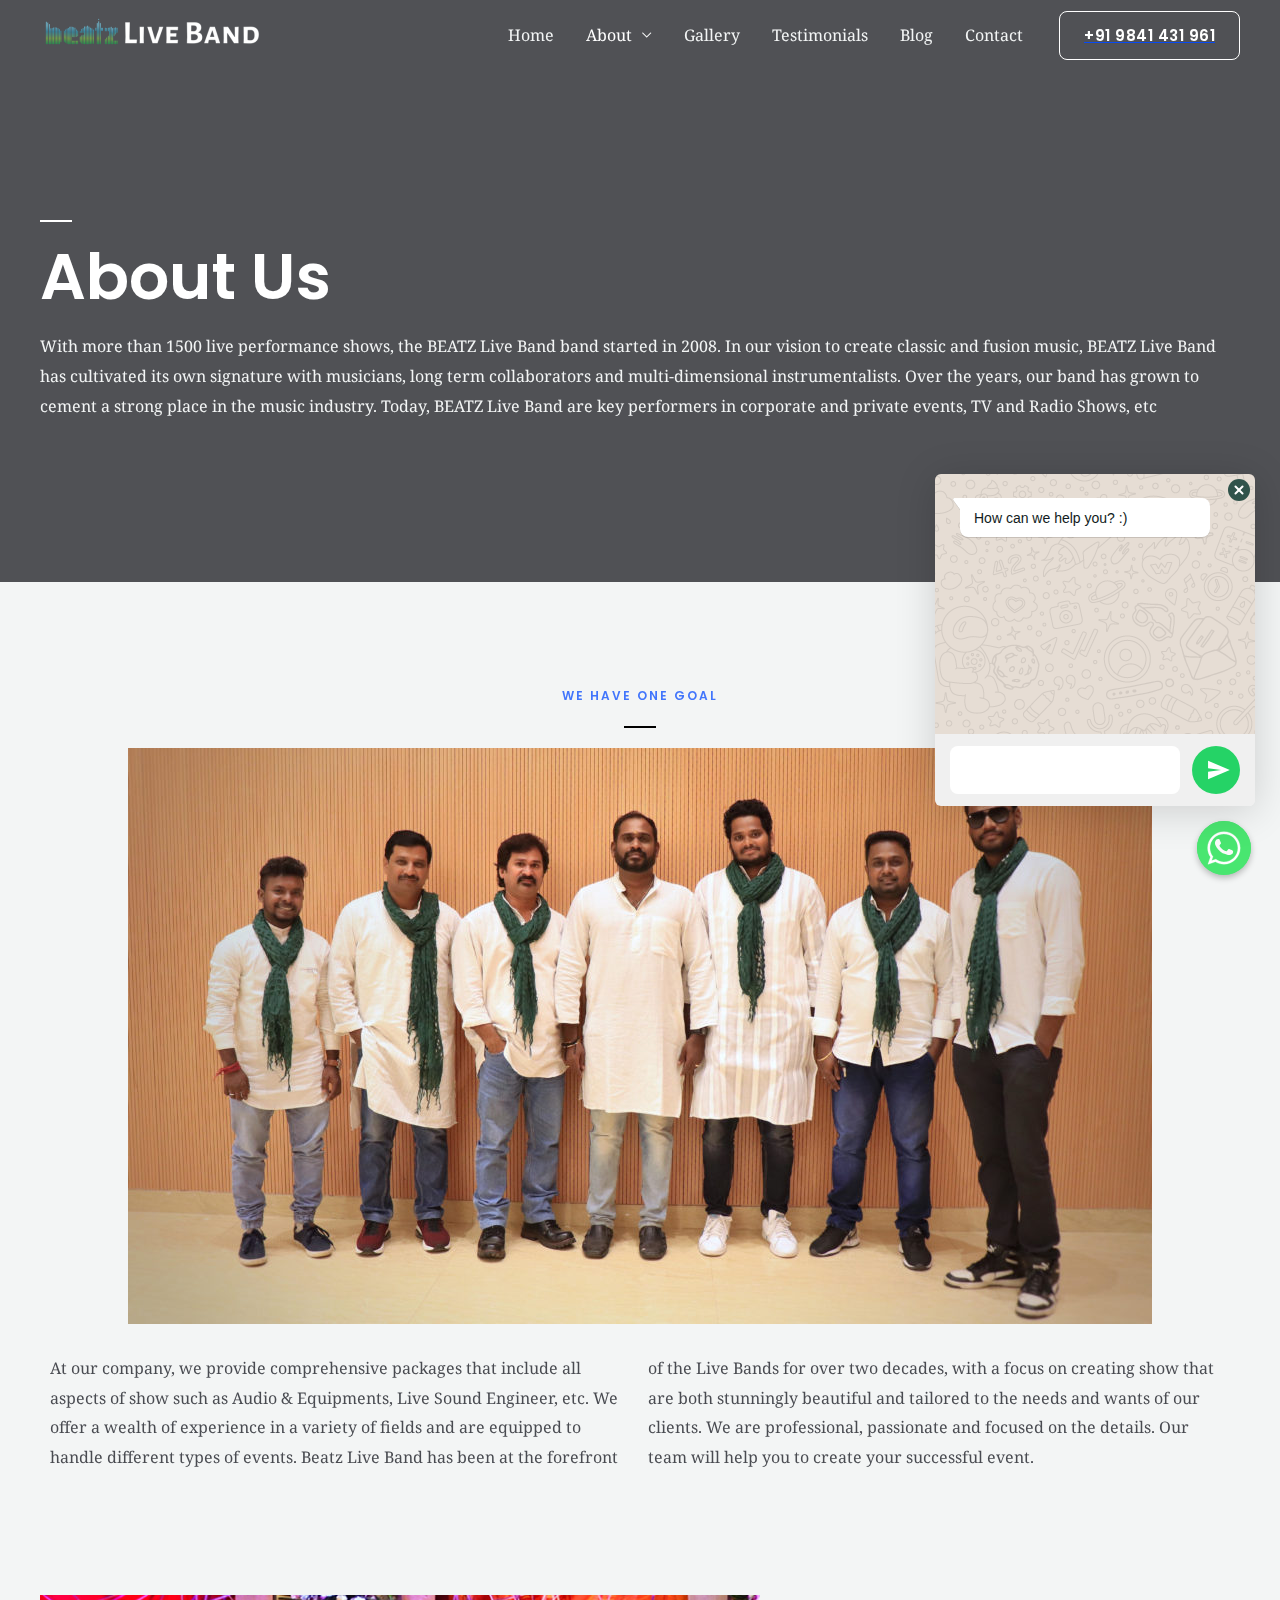
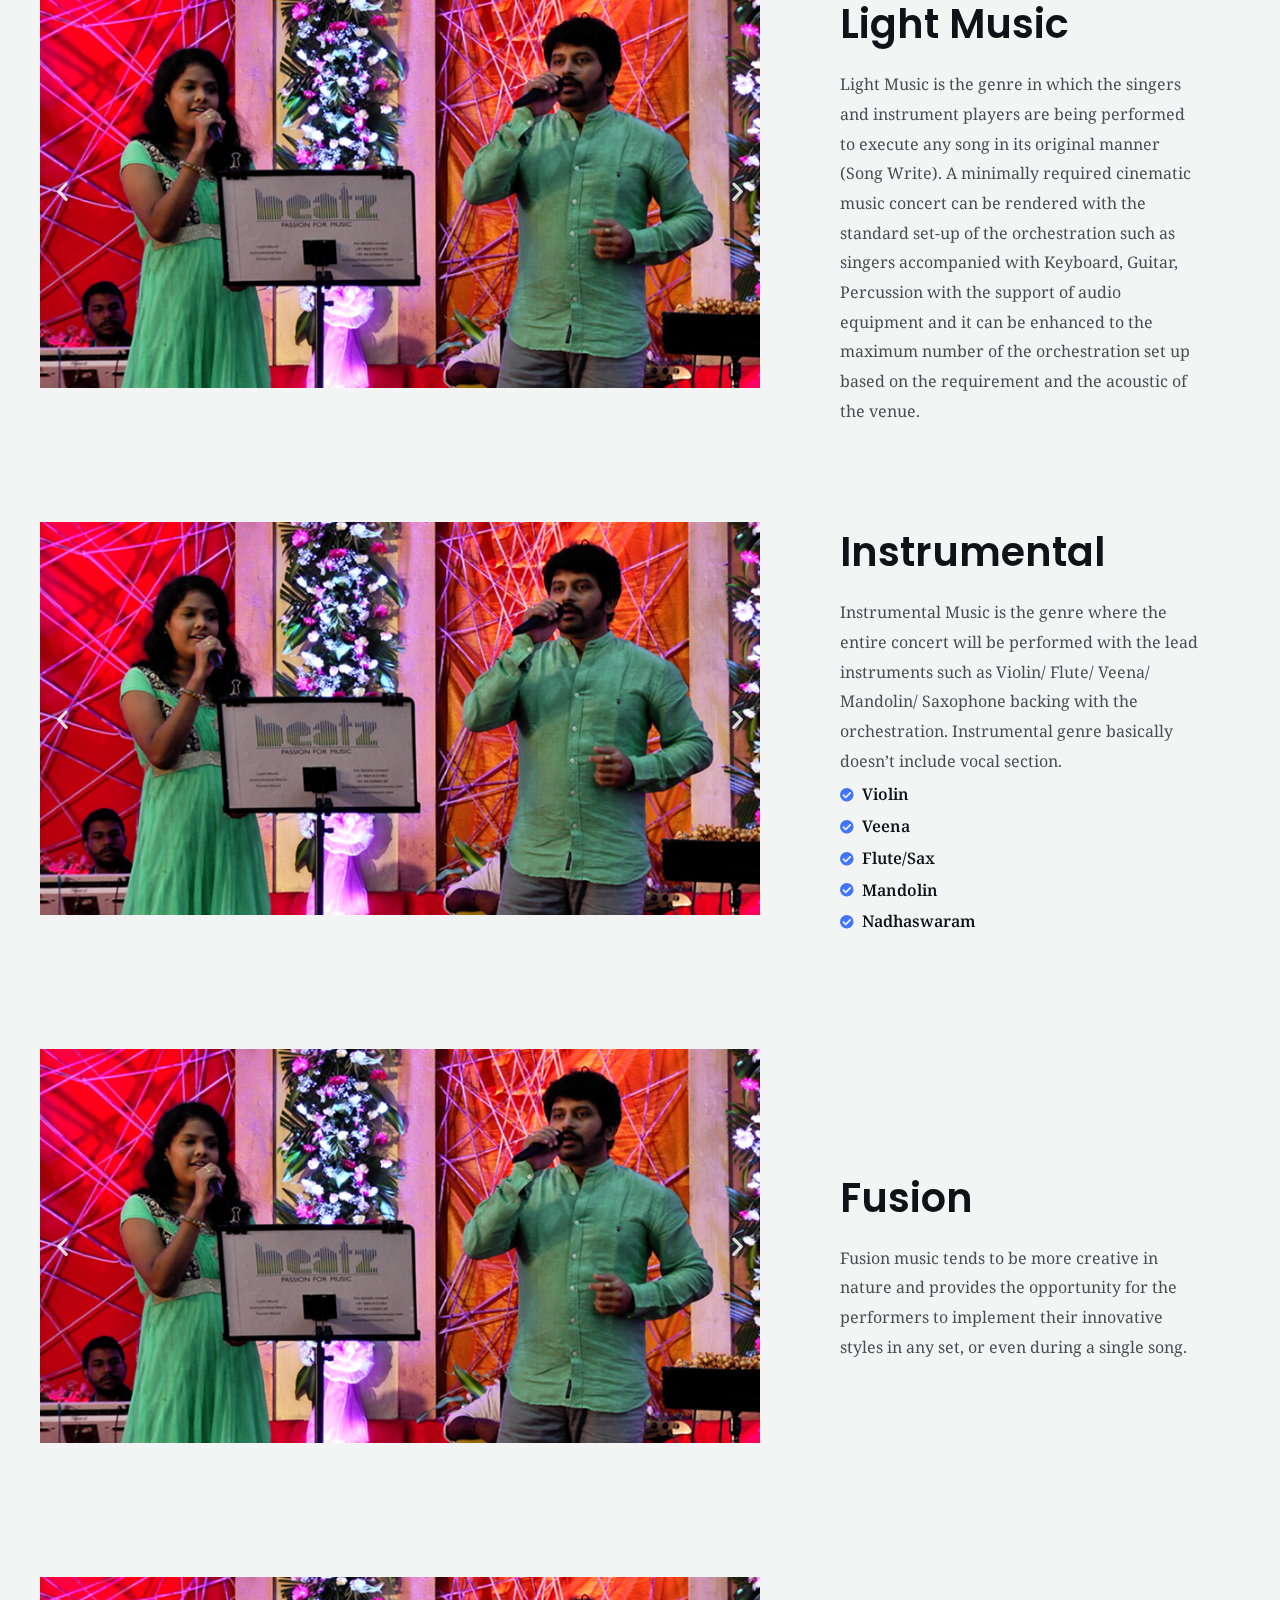
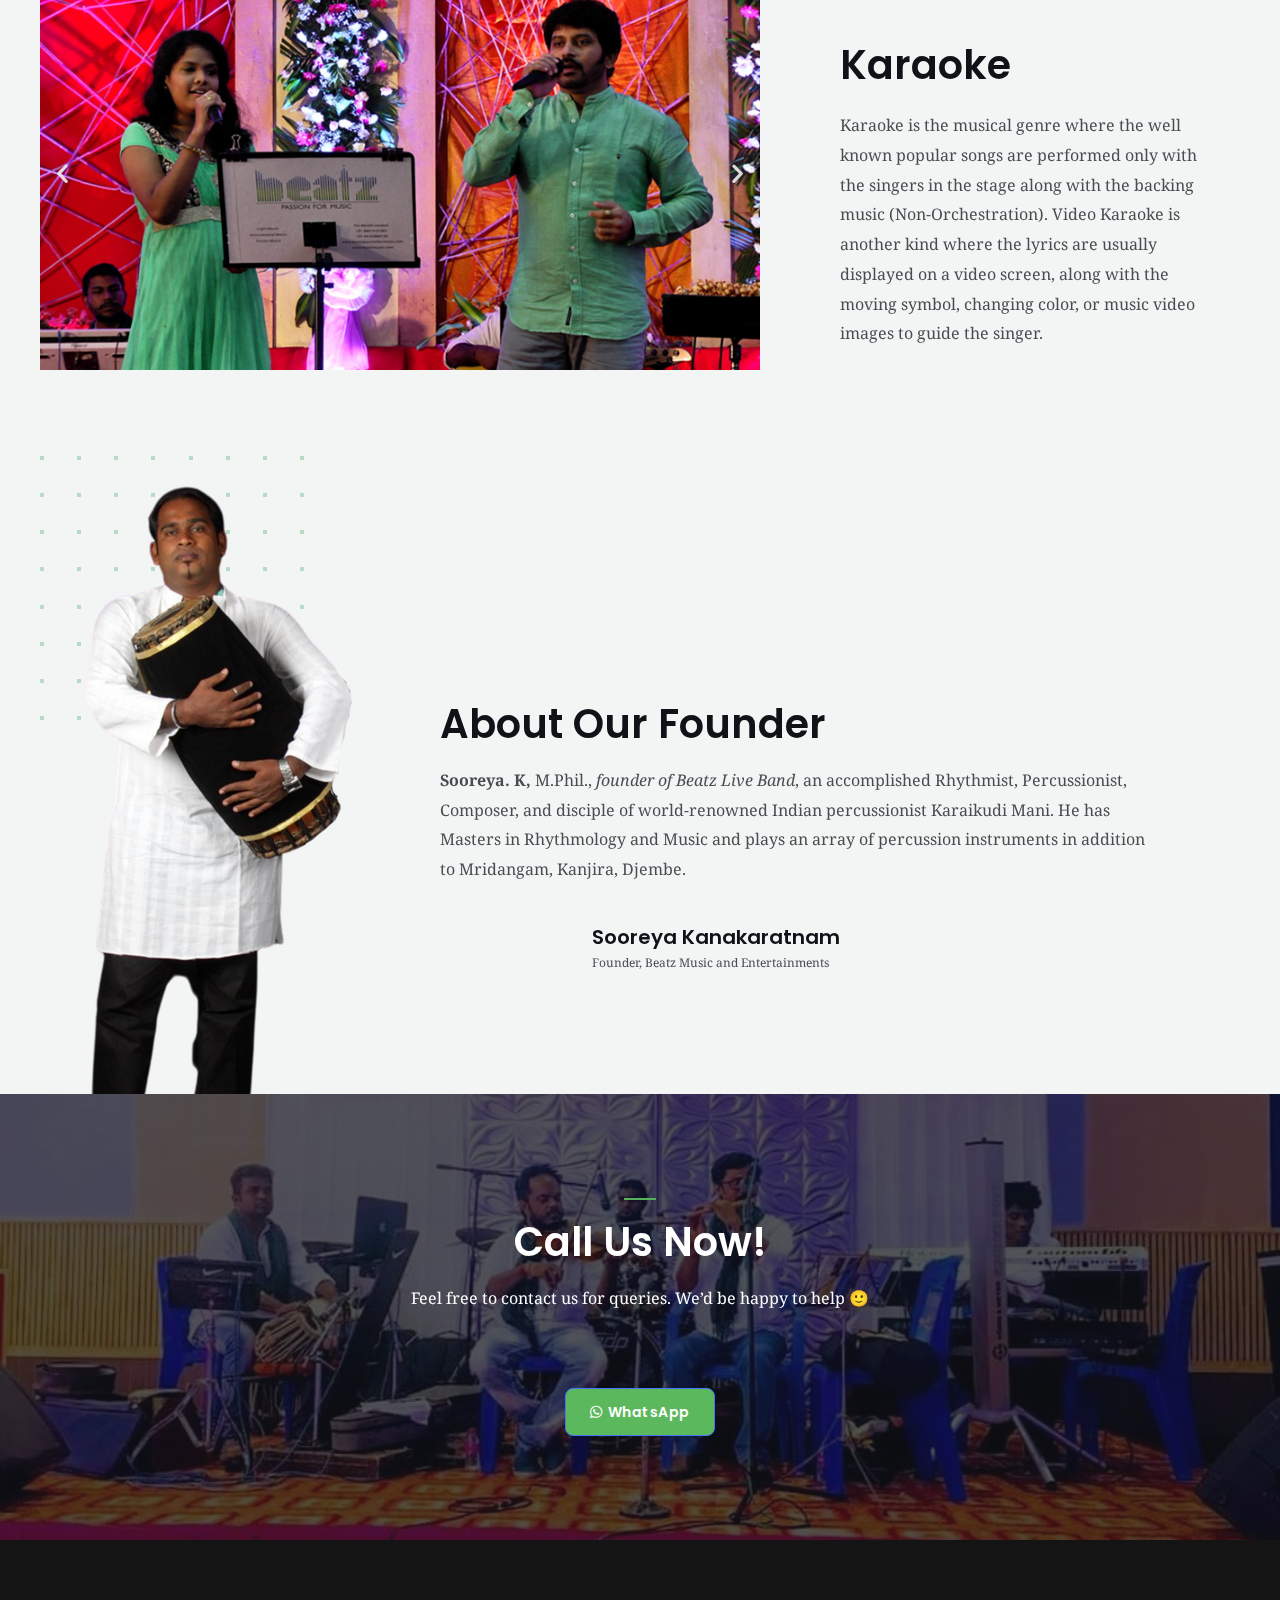
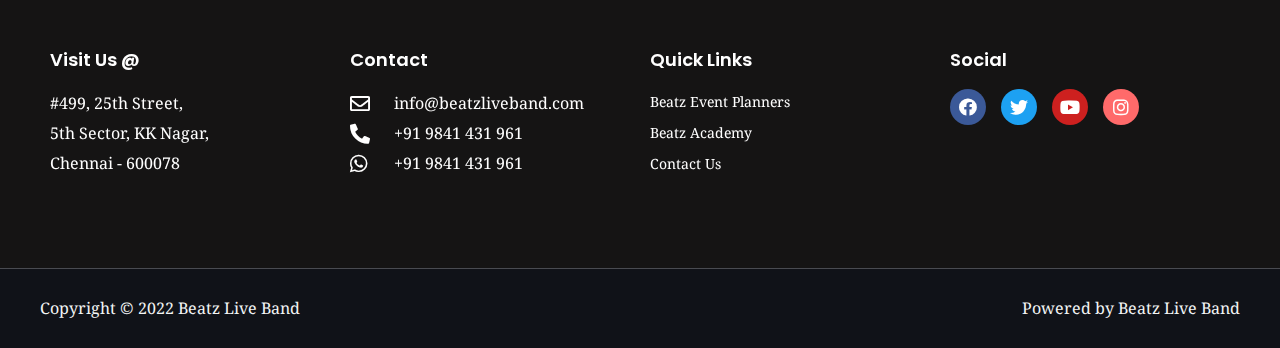
==== commit 513c292d: "Update 14 Nov 2022" ====
--- a/about-beatz-live-band/index.html
+++ b/about-beatz-live-band/index.html
@@ -8,13 +8,12 @@
 <title>About &#8211; Beatz Live Band</title>
 <meta name="robots" content="max-image-preview:large">
 <link rel="dns-prefetch" href="//fonts.googleapis.com">
-<link rel="dns-prefetch" href="//s.w.org">
 <link rel="alternate" type="application/rss+xml" title="Beatz Live Band &raquo; Feed" href="/feed/">
 <link rel="alternate" type="application/rss+xml" title="Beatz Live Band &raquo; Comments Feed" href="/comments/feed/">
 <script>
-window._wpemojiSettings = {"baseUrl":"https:\/\/s.w.org\/images\/core\/emoji\/14.0.0\/72x72\/","ext":".png","svgUrl":"https:\/\/s.w.org\/images\/core\/emoji\/14.0.0\/svg\/","svgExt":".svg","source":{"concatemoji":"https:\/\/liveband.beatz.in\/wp-includes\/js\/wp-emoji-release.min.js?ver=6.0.2"}};
+window._wpemojiSettings = {"baseUrl":"https:\/\/s.w.org\/images\/core\/emoji\/14.0.0\/72x72\/","ext":".png","svgUrl":"https:\/\/s.w.org\/images\/core\/emoji\/14.0.0\/svg\/","svgExt":".svg","source":{"concatemoji":"https:\/\/liveband.beatz.in\/wp-includes\/js\/wp-emoji-release.min.js?ver=6.1"}};
 /*! This file is auto-generated */
-!function(e,a,t){var n,r,o,i=a.createElement("canvas"),p=i.getContext&&i.getContext("2d");function s(e,t){var a=String.fromCharCode,e=(p.clearRect(0,0,i.width,i.height),p.fillText(a.apply(this,e),0,0),i.toDataURL());return p.clearRect(0,0,i.width,i.height),p.fillText(a.apply(this,t),0,0),e===i.toDataURL()}function c(e){var t=a.createElement("script");t.src=e,t.defer=t.type="text/javascript",a.getElementsByTagName("head")[0].appendChild(t)}for(o=Array("flag","emoji"),t.supports={everything:!0,everythingExceptFlag:!0},r=0;r<o.length;r++)t.supports[o[r]]=function(e){if(!p||!p.fillText)return!1;switch(p.textBaseline="top",p.font="600 32px Arial",e){case"flag":return s([127987,65039,8205,9895,65039],[127987,65039,8203,9895,65039])?!1:!s([55356,56826,55356,56819],[55356,56826,8203,55356,56819])&&!s([55356,57332,56128,56423,56128,56418,56128,56421,56128,56430,56128,56423,56128,56447],[55356,57332,8203,56128,56423,8203,56128,56418,8203,56128,56421,8203,56128,56430,8203,56128,56423,8203,56128,56447]);case"emoji":return!s([129777,127995,8205,129778,127999],[129777,127995,8203,129778,127999])}return!1}(o[r]),t.supports.everything=t.supports.everything&&t.supports[o[r]],"flag"!==o[r]&&(t.supports.everythingExceptFlag=t.supports.everythingExceptFlag&&t.supports[o[r]]);t.supports.everythingExceptFlag=t.supports.everythingExceptFlag&&!t.supports.flag,t.DOMReady=!1,t.readyCallback=function(){t.DOMReady=!0},t.supports.everything||(n=function(){t.readyCallback()},a.addEventListener?(a.addEventListener("DOMContentLoaded",n,!1),e.addEventListener("load",n,!1)):(e.attachEvent("onload",n),a.attachEvent("onreadystatechange",function(){"complete"===a.readyState&&t.readyCallback()})),(e=t.source||{}).concatemoji?c(e.concatemoji):e.wpemoji&&e.twemoji&&(c(e.twemoji),c(e.wpemoji)))}(window,document,window._wpemojiSettings);
+!function(e,a,t){var n,r,o,i=a.createElement("canvas"),p=i.getContext&&i.getContext("2d");function s(e,t){var a=String.fromCharCode,e=(p.clearRect(0,0,i.width,i.height),p.fillText(a.apply(this,e),0,0),i.toDataURL());return p.clearRect(0,0,i.width,i.height),p.fillText(a.apply(this,t),0,0),e===i.toDataURL()}function c(e){var t=a.createElement("script");t.src=e,t.defer=t.type="text/javascript",a.getElementsByTagName("head")[0].appendChild(t)}for(o=Array("flag","emoji"),t.supports={everything:!0,everythingExceptFlag:!0},r=0;r<o.length;r++)t.supports[o[r]]=function(e){if(p&&p.fillText)switch(p.textBaseline="top",p.font="600 32px Arial",e){case"flag":return s([127987,65039,8205,9895,65039],[127987,65039,8203,9895,65039])?!1:!s([55356,56826,55356,56819],[55356,56826,8203,55356,56819])&&!s([55356,57332,56128,56423,56128,56418,56128,56421,56128,56430,56128,56423,56128,56447],[55356,57332,8203,56128,56423,8203,56128,56418,8203,56128,56421,8203,56128,56430,8203,56128,56423,8203,56128,56447]);case"emoji":return!s([129777,127995,8205,129778,127999],[129777,127995,8203,129778,127999])}return!1}(o[r]),t.supports.everything=t.supports.everything&&t.supports[o[r]],"flag"!==o[r]&&(t.supports.everythingExceptFlag=t.supports.everythingExceptFlag&&t.supports[o[r]]);t.supports.everythingExceptFlag=t.supports.everythingExceptFlag&&!t.supports.flag,t.DOMReady=!1,t.readyCallback=function(){t.DOMReady=!0},t.supports.everything||(n=function(){t.readyCallback()},a.addEventListener?(a.addEventListener("DOMContentLoaded",n,!1),e.addEventListener("load",n,!1)):(e.attachEvent("onload",n),a.attachEvent("onreadystatechange",function(){"complete"===a.readyState&&t.readyCallback()})),(e=t.source||{}).concatemoji?c(e.concatemoji):e.wpemoji&&e.twemoji&&(c(e.twemoji),c(e.wpemoji)))}(window,document,window._wpemojiSettings);
 </script>
 <style>img.wp-smiley,
 img.emoji {
@@ -29,26 +28,29 @@
 	padding: 0 !important;
 }</style>
 	<link rel="stylesheet" id="astra-theme-css-css" href="/wp-content/themes/astra/assets/css/minified/frontend.min.css?ver=3.9.2" media="all">
-<style id="astra-theme-css-inline-css">.ast-no-sidebar .entry-content .alignfull {margin-left: calc( -50vw + 50%);margin-right: calc( -50vw + 50%);max-width: 100vw;width: 100vw;}.ast-no-sidebar .entry-content .alignwide {margin-left: calc(-41vw + 50%);margin-right: calc(-41vw + 50%);max-width: unset;width: unset;}.ast-no-sidebar .entry-content .alignfull .alignfull,.ast-no-sidebar .entry-content .alignfull .alignwide,.ast-no-sidebar .entry-content .alignwide .alignfull,.ast-no-sidebar .entry-content .alignwide .alignwide,.ast-no-sidebar .entry-content .wp-block-column .alignfull,.ast-no-sidebar .entry-content .wp-block-column .alignwide{width: 100%;margin-left: auto;margin-right: auto;}.wp-block-gallery,.blocks-gallery-grid {margin: 0;}.wp-block-separator {max-width: 100px;}.wp-block-separator.is-style-wide,.wp-block-separator.is-style-dots {max-width: none;}.entry-content .has-2-columns .wp-block-column:first-child {padding-right: 10px;}.entry-content .has-2-columns .wp-block-column:last-child {padding-left: 10px;}@media (max-width: 782px) {.entry-content .wp-block-columns .wp-block-column {flex-basis: 100%;}.entry-content .has-2-columns .wp-block-column:first-child {padding-right: 0;}.entry-content .has-2-columns .wp-block-column:last-child {padding-left: 0;}}body .entry-content .wp-block-latest-posts {margin-left: 0;}body .entry-content .wp-block-latest-posts li {list-style: none;}.ast-no-sidebar .ast-container .entry-content .wp-block-latest-posts {margin-left: 0;}.ast-header-break-point .entry-content .alignwide {margin-left: auto;margin-right: auto;}.entry-content .blocks-gallery-item img {margin-bottom: auto;}.wp-block-pullquote {border-top: 4px solid #555d66;border-bottom: 4px solid #555d66;color: #40464d;}:root{--ast-container-default-xlg-padding:6.67em;--ast-container-default-lg-padding:5.67em;--ast-container-default-slg-padding:4.34em;--ast-container-default-md-padding:3.34em;--ast-container-default-sm-padding:6.67em;--ast-container-default-xs-padding:2.4em;--ast-container-default-xxs-padding:1.4em;}html{font-size:100%;}a,.page-title{color:var(--ast-global-color-1);}a:hover,a:focus{color:var(--ast-global-color-1);}body,button,input,select,textarea,.ast-button,.ast-custom-button{font-family:'Noto Serif',serif;font-weight:400;font-size:16px;font-size:1rem;}blockquote{color:var(--ast-global-color-3);}p,.entry-content p{margin-bottom:1em;}h1,.entry-content h1,h2,.entry-content h2,h3,.entry-content h3,h4,.entry-content h4,h5,.entry-content h5,h6,.entry-content h6,.site-title,.site-title a{font-family:'Poppins',sans-serif;font-weight:600;text-transform:capitalize;}.site-title{font-size:35px;font-size:2.1875rem;display:none;}header .custom-logo-link img{max-width:216px;}.astra-logo-svg{width:216px;}.ast-archive-description .ast-archive-title{font-size:40px;font-size:2.5rem;}.site-header .site-description{font-size:15px;font-size:0.9375rem;display:none;}.entry-title{font-size:40px;font-size:2.5rem;}h1,.entry-content h1{font-size:64px;font-size:4rem;font-family:'Poppins',sans-serif;line-height:1.1;text-transform:capitalize;}h2,.entry-content h2{font-size:40px;font-size:2.5rem;font-family:'Poppins',sans-serif;line-height:1.1;text-transform:capitalize;}h3,.entry-content h3{font-size:24px;font-size:1.5rem;font-family:'Poppins',sans-serif;line-height:1.1;text-transform:capitalize;}h4,.entry-content h4{font-size:20px;font-size:1.25rem;font-family:'Poppins',sans-serif;text-transform:capitalize;}h5,.entry-content h5{font-size:16px;font-size:1rem;font-family:'Poppins',sans-serif;text-transform:capitalize;}h6,.entry-content h6{font-size:12px;font-size:0.75rem;font-family:'Poppins',sans-serif;text-transform:capitalize;}.ast-single-post .entry-title,.page-title{font-size:30px;font-size:1.875rem;}::selection{background-color:var(--ast-global-color-0);color:#ffffff;}body,h1,.entry-title a,.entry-content h1,h2,.entry-content h2,h3,.entry-content h3,h4,.entry-content h4,h5,.entry-content h5,h6,.entry-content h6{color:var(--ast-global-color-3);}.tagcloud a:hover,.tagcloud a:focus,.tagcloud a.current-item{color:#ffffff;border-color:var(--ast-global-color-1);background-color:var(--ast-global-color-1);}input:focus,input[type="text"]:focus,input[type="email"]:focus,input[type="url"]:focus,input[type="password"]:focus,input[type="reset"]:focus,input[type="search"]:focus,textarea:focus{border-color:var(--ast-global-color-1);}input[type="radio"]:checked,input[type=reset],input[type="checkbox"]:checked,input[type="checkbox"]:hover:checked,input[type="checkbox"]:focus:checked,input[type=range]::-webkit-slider-thumb{border-color:var(--ast-global-color-1);background-color:var(--ast-global-color-1);box-shadow:none;}.site-footer a:hover + .post-count,.site-footer a:focus + .post-count{background:var(--ast-global-color-1);border-color:var(--ast-global-color-1);}.single .nav-links .nav-previous,.single .nav-links .nav-next{color:var(--ast-global-color-1);}.entry-meta,.entry-meta *{line-height:1.45;color:var(--ast-global-color-1);}.entry-meta a:hover,.entry-meta a:hover *,.entry-meta a:focus,.entry-meta a:focus *,.page-links > .page-link,.page-links .page-link:hover,.post-navigation a:hover{color:var(--ast-global-color-1);}#cat option,.secondary .calendar_wrap thead a,.secondary .calendar_wrap thead a:visited{color:var(--ast-global-color-1);}.secondary .calendar_wrap #today,.ast-progress-val span{background:var(--ast-global-color-1);}.secondary a:hover + .post-count,.secondary a:focus + .post-count{background:var(--ast-global-color-1);border-color:var(--ast-global-color-1);}.calendar_wrap #today > a{color:#ffffff;}.page-links .page-link,.single .post-navigation a{color:var(--ast-global-color-1);}.widget-title{font-size:22px;font-size:1.375rem;color:var(--ast-global-color-3);}.ast-logo-title-inline .site-logo-img{padding-right:1em;}.site-logo-img img{ transition:all 0.2s linear;}.ast-page-builder-template .hentry {margin: 0;}.ast-page-builder-template .site-content > .ast-container {max-width: 100%;padding: 0;}.ast-page-builder-template .site-content #primary {padding: 0;margin: 0;}.ast-page-builder-template .no-results {text-align: center;margin: 4em auto;}.ast-page-builder-template .ast-pagination {padding: 2em;}.ast-page-builder-template .entry-header.ast-no-title.ast-no-thumbnail {margin-top: 0;}.ast-page-builder-template .entry-header.ast-header-without-markup {margin-top: 0;margin-bottom: 0;}.ast-page-builder-template .entry-header.ast-no-title.ast-no-meta {margin-bottom: 0;}.ast-page-builder-template.single .post-navigation {padding-bottom: 2em;}.ast-page-builder-template.single-post .site-content > .ast-container {max-width: 100%;}.ast-page-builder-template .entry-header {margin-top: 4em;margin-left: auto;margin-right: auto;padding-left: 20px;padding-right: 20px;}.single.ast-page-builder-template .entry-header {padding-left: 20px;padding-right: 20px;}.ast-page-builder-template .ast-archive-description {margin: 4em auto 0;padding-left: 20px;padding-right: 20px;}.ast-page-builder-template.ast-no-sidebar .entry-content .alignwide {margin-left: 0;margin-right: 0;}@media (max-width:921px){#ast-desktop-header{display:none;}}@media (min-width:921px){#ast-mobile-header{display:none;}}.wp-block-buttons.aligncenter{justify-content:center;}.ast-plain-container.ast-no-sidebar #primary{margin-top:0;margin-bottom:0;}@media (min-width:1200px){.wp-block-group .has-background{padding:20px;}}@media (min-width:1200px){.ast-no-sidebar.ast-separate-container .entry-content .wp-block-group.alignwide,.ast-no-sidebar.ast-separate-container .entry-content .wp-block-cover.alignwide{margin-left:-20px;margin-right:-20px;padding-left:20px;padding-right:20px;}.ast-no-sidebar.ast-separate-container .entry-content .wp-block-cover.alignfull,.ast-no-sidebar.ast-separate-container .entry-content .wp-block-group.alignfull{margin-left:-6.67em;margin-right:-6.67em;padding-left:6.67em;padding-right:6.67em;}}@media (min-width:1200px){.wp-block-cover-image.alignwide .wp-block-cover__inner-container,.wp-block-cover.alignwide .wp-block-cover__inner-container,.wp-block-cover-image.alignfull .wp-block-cover__inner-container,.wp-block-cover.alignfull .wp-block-cover__inner-container{width:100%;}}.wp-block-image.aligncenter{margin-left:auto;margin-right:auto;}.wp-block-table.aligncenter{margin-left:auto;margin-right:auto;}@media (max-width:921px){.ast-separate-container #primary,.ast-separate-container #secondary{padding:1.5em 0;}#primary,#secondary{padding:1.5em 0;margin:0;}.ast-left-sidebar #content > .ast-container{display:flex;flex-direction:column-reverse;width:100%;}.ast-separate-container .ast-article-post,.ast-separate-container .ast-article-single{padding:1.5em 2.14em;}.ast-author-box img.avatar{margin:20px 0 0 0;}}@media (min-width:922px){.ast-separate-container.ast-right-sidebar #primary,.ast-separate-container.ast-left-sidebar #primary{border:0;}.search-no-results.ast-separate-container #primary{margin-bottom:4em;}}.elementor-button-wrapper .elementor-button{border-style:solid;text-decoration:none;border-top-width:1px;border-right-width:1px;border-left-width:1px;border-bottom-width:1px;}body .elementor-button.elementor-size-sm,body .elementor-button.elementor-size-xs,body .elementor-button.elementor-size-md,body .elementor-button.elementor-size-lg,body .elementor-button.elementor-size-xl,body .elementor-button{border-radius:8px;padding-top:16px;padding-right:24px;padding-bottom:16px;padding-left:24px;}.elementor-button-wrapper .elementor-button{border-color:var(--ast-global-color-0);background-color:rgba(86,178,89,0);}.elementor-button-wrapper .elementor-button:hover,.elementor-button-wrapper .elementor-button:focus{color:var(--ast-global-color-5);background-color:var(--ast-global-color-1);border-color:var(--ast-global-color-1);}.wp-block-button .wp-block-button__link ,.elementor-button-wrapper .elementor-button,.elementor-button-wrapper .elementor-button:visited{color:var(--ast-global-color-0);}.elementor-button-wrapper .elementor-button{font-family:'Poppins',sans-serif;font-weight:600;line-height:1;text-transform:capitalize;letter-spacing:0.5px;}body .elementor-button.elementor-size-sm,body .elementor-button.elementor-size-xs,body .elementor-button.elementor-size-md,body .elementor-button.elementor-size-lg,body .elementor-button.elementor-size-xl,body .elementor-button{font-size:14px;font-size:0.875rem;}.wp-block-button .wp-block-button__link:hover,.wp-block-button .wp-block-button__link:focus{color:var(--ast-global-color-5);background-color:var(--ast-global-color-1);border-color:var(--ast-global-color-1);}.elementor-widget-heading h1.elementor-heading-title{line-height:1.1;}.elementor-widget-heading h2.elementor-heading-title{line-height:1.1;}.elementor-widget-heading h3.elementor-heading-title{line-height:1.1;}.wp-block-button .wp-block-button__link{border-style:solid;border-top-width:1px;border-right-width:1px;border-left-width:1px;border-bottom-width:1px;border-color:var(--ast-global-color-0);background-color:rgba(86,178,89,0);color:var(--ast-global-color-0);font-family:'Poppins',sans-serif;font-weight:600;line-height:1;text-transform:capitalize;letter-spacing:0.5px;font-size:14px;font-size:0.875rem;border-radius:8px;padding-top:16px;padding-right:24px;padding-bottom:16px;padding-left:24px;}.menu-toggle,button,.ast-button,.ast-custom-button,.button,input#submit,input[type="button"],input[type="submit"],input[type="reset"]{border-style:solid;border-top-width:1px;border-right-width:1px;border-left-width:1px;border-bottom-width:1px;color:var(--ast-global-color-0);border-color:var(--ast-global-color-0);background-color:rgba(86,178,89,0);border-radius:8px;padding-top:16px;padding-right:24px;padding-bottom:16px;padding-left:24px;font-family:'Poppins',sans-serif;font-weight:600;font-size:14px;font-size:0.875rem;line-height:1;text-transform:capitalize;letter-spacing:0.5px;}button:focus,.menu-toggle:hover,button:hover,.ast-button:hover,.ast-custom-button:hover .button:hover,.ast-custom-button:hover ,input[type=reset]:hover,input[type=reset]:focus,input#submit:hover,input#submit:focus,input[type="button"]:hover,input[type="button"]:focus,input[type="submit"]:hover,input[type="submit"]:focus{color:var(--ast-global-color-5);background-color:var(--ast-global-color-1);border-color:var(--ast-global-color-1);}@media (min-width:544px){.ast-container{max-width:100%;}}@media (max-width:544px){.ast-separate-container .ast-article-post,.ast-separate-container .ast-article-single,.ast-separate-container .comments-title,.ast-separate-container .ast-archive-description{padding:1.5em 1em;}.ast-separate-container #content .ast-container{padding-left:0.54em;padding-right:0.54em;}.ast-separate-container .ast-comment-list li.depth-1{padding:1.5em 1em;margin-bottom:1.5em;}.ast-separate-container .ast-comment-list .bypostauthor{padding:.5em;}.ast-search-menu-icon.ast-dropdown-active .search-field{width:170px;}}@media (max-width:921px){.ast-mobile-header-stack .main-header-bar .ast-search-menu-icon{display:inline-block;}.ast-header-break-point.ast-header-custom-item-outside .ast-mobile-header-stack .main-header-bar .ast-search-icon{margin:0;}.ast-comment-avatar-wrap img{max-width:2.5em;}.ast-separate-container .ast-comment-list li.depth-1{padding:1.5em 2.14em;}.ast-separate-container .comment-respond{padding:2em 2.14em;}.ast-comment-meta{padding:0 1.8888em 1.3333em;}}body,.ast-separate-container{background-color:var(--ast-global-color-4);;background-image:none;;}.ast-no-sidebar.ast-separate-container .entry-content .alignfull {margin-left: -6.67em;margin-right: -6.67em;width: auto;}@media (max-width: 1200px) {.ast-no-sidebar.ast-separate-container .entry-content .alignfull {margin-left: -2.4em;margin-right: -2.4em;}}@media (max-width: 768px) {.ast-no-sidebar.ast-separate-container .entry-content .alignfull {margin-left: -2.14em;margin-right: -2.14em;}}@media (max-width: 544px) {.ast-no-sidebar.ast-separate-container .entry-content .alignfull {margin-left: -1em;margin-right: -1em;}}.ast-no-sidebar.ast-separate-container .entry-content .alignwide {margin-left: -20px;margin-right: -20px;}.ast-no-sidebar.ast-separate-container .entry-content .wp-block-column .alignfull,.ast-no-sidebar.ast-separate-container .entry-content .wp-block-column .alignwide {margin-left: auto;margin-right: auto;width: 100%;}@media (max-width:921px){.site-title{display:none;}.ast-archive-description .ast-archive-title{font-size:40px;}.site-header .site-description{display:none;}.entry-title{font-size:30px;}h1,.entry-content h1{font-size:56px;}h2,.entry-content h2{font-size:32px;}h3,.entry-content h3{font-size:24px;}h4,.entry-content h4{font-size:20px;font-size:1.25rem;}h5,.entry-content h5{font-size:16px;font-size:1rem;}h6,.entry-content h6{font-size:12px;font-size:0.75rem;}.ast-single-post .entry-title,.page-title{font-size:30px;}.astra-logo-svg{width:150px;}header .custom-logo-link img,.ast-header-break-point .site-logo-img .custom-mobile-logo-link img{max-width:150px;}}@media (max-width:544px){.site-title{display:none;}.ast-archive-description .ast-archive-title{font-size:40px;}.site-header .site-description{display:none;}.entry-title{font-size:30px;}h1,.entry-content h1{font-size:36px;}h2,.entry-content h2{font-size:26px;}h3,.entry-content h3{font-size:20px;}h4,.entry-content h4{font-size:18px;font-size:1.125rem;}h5,.entry-content h5{font-size:14px;font-size:0.875rem;}h6,.entry-content h6{font-size:12px;font-size:0.75rem;}.ast-single-post .entry-title,.page-title{font-size:30px;}header .custom-logo-link img,.ast-header-break-point .site-branding img,.ast-header-break-point .custom-logo-link img{max-width:180px;}.astra-logo-svg{width:180px;}.ast-header-break-point .site-logo-img .custom-mobile-logo-link img{max-width:180px;}}@media (max-width:921px){html{font-size:91.2%;}}@media (max-width:544px){html{font-size:91.2%;}}@media (min-width:922px){.ast-container{max-width:1240px;}}@font-face {font-family: "Astra";src: url(/wp-content/themes/astra/assets/fonts/astra.woff) format("woff"),url(/wp-content/themes/astra/assets/fonts/astra.ttf) format("truetype"),url(/wp-content/themes/astra/assets/fonts/astra.svg#astra) format("svg");font-weight: normal;font-style: normal;font-display: fallback;}@media (min-width:922px){.main-header-menu .sub-menu .menu-item.ast-left-align-sub-menu:hover > .sub-menu,.main-header-menu .sub-menu .menu-item.ast-left-align-sub-menu.focus > .sub-menu{margin-left:-0px;}}.ast-theme-transparent-header [data-section="section-header-mobile-trigger"] .ast-button-wrap .ast-mobile-menu-trigger-minimal{background:transparent;}.footer-widget-area[data-section^="section-fb-html-"] .ast-builder-html-element{text-align:center;}.astra-icon-down_arrow::after {content: "\e900";font-family: Astra;}.astra-icon-close::after {content: "\e5cd";font-family: Astra;}.astra-icon-drag_handle::after {content: "\e25d";font-family: Astra;}.astra-icon-format_align_justify::after {content: "\e235";font-family: Astra;}.astra-icon-menu::after {content: "\e5d2";font-family: Astra;}.astra-icon-reorder::after {content: "\e8fe";font-family: Astra;}.astra-icon-search::after {content: "\e8b6";font-family: Astra;}.astra-icon-zoom_in::after {content: "\e56b";font-family: Astra;}.astra-icon-check-circle::after {content: "\e901";font-family: Astra;}.astra-icon-shopping-cart::after {content: "\f07a";font-family: Astra;}.astra-icon-shopping-bag::after {content: "\f290";font-family: Astra;}.astra-icon-shopping-basket::after {content: "\f291";font-family: Astra;}.astra-icon-circle-o::after {content: "\e903";font-family: Astra;}.astra-icon-certificate::after {content: "\e902";font-family: Astra;}blockquote {padding: 1.2em;}:root .has-ast-global-color-0-color{color:var(--ast-global-color-0);}:root .has-ast-global-color-0-background-color{background-color:var(--ast-global-color-0);}:root .wp-block-button .has-ast-global-color-0-color{color:var(--ast-global-color-0);}:root .wp-block-button .has-ast-global-color-0-background-color{background-color:var(--ast-global-color-0);}:root .has-ast-global-color-1-color{color:var(--ast-global-color-1);}:root .has-ast-global-color-1-background-color{background-color:var(--ast-global-color-1);}:root .wp-block-button .has-ast-global-color-1-color{color:var(--ast-global-color-1);}:root .wp-block-button .has-ast-global-color-1-background-color{background-color:var(--ast-global-color-1);}:root .has-ast-global-color-2-color{color:var(--ast-global-color-2);}:root .has-ast-global-color-2-background-color{background-color:var(--ast-global-color-2);}:root .wp-block-button .has-ast-global-color-2-color{color:var(--ast-global-color-2);}:root .wp-block-button .has-ast-global-color-2-background-color{background-color:var(--ast-global-color-2);}:root .has-ast-global-color-3-color{color:var(--ast-global-color-3);}:root .has-ast-global-color-3-background-color{background-color:var(--ast-global-color-3);}:root .wp-block-button .has-ast-global-color-3-color{color:var(--ast-global-color-3);}:root .wp-block-button .has-ast-global-color-3-background-color{background-color:var(--ast-global-color-3);}:root .has-ast-global-color-4-color{color:var(--ast-global-color-4);}:root .has-ast-global-color-4-background-color{background-color:var(--ast-global-color-4);}:root .wp-block-button .has-ast-global-color-4-color{color:var(--ast-global-color-4);}:root .wp-block-button .has-ast-global-color-4-background-color{background-color:var(--ast-global-color-4);}:root .has-ast-global-color-5-color{color:var(--ast-global-color-5);}:root .has-ast-global-color-5-background-color{background-color:var(--ast-global-color-5);}:root .wp-block-button .has-ast-global-color-5-color{color:var(--ast-global-color-5);}:root .wp-block-button .has-ast-global-color-5-background-color{background-color:var(--ast-global-color-5);}:root .has-ast-global-color-6-color{color:var(--ast-global-color-6);}:root .has-ast-global-color-6-background-color{background-color:var(--ast-global-color-6);}:root .wp-block-button .has-ast-global-color-6-color{color:var(--ast-global-color-6);}:root .wp-block-button .has-ast-global-color-6-background-color{background-color:var(--ast-global-color-6);}:root .has-ast-global-color-7-color{color:var(--ast-global-color-7);}:root .has-ast-global-color-7-background-color{background-color:var(--ast-global-color-7);}:root .wp-block-button .has-ast-global-color-7-color{color:var(--ast-global-color-7);}:root .wp-block-button .has-ast-global-color-7-background-color{background-color:var(--ast-global-color-7);}:root .has-ast-global-color-8-color{color:var(--ast-global-color-8);}:root .has-ast-global-color-8-background-color{background-color:var(--ast-global-color-8);}:root .wp-block-button .has-ast-global-color-8-color{color:var(--ast-global-color-8);}:root .wp-block-button .has-ast-global-color-8-background-color{background-color:var(--ast-global-color-8);}:root{--ast-global-color-0:#4175FC;--ast-global-color-1:#084AF3;--ast-global-color-2:#101218;--ast-global-color-3:#494B51;--ast-global-color-4:#F3F5F5;--ast-global-color-5:#FFFFFF;--ast-global-color-6:#000000;--ast-global-color-7:#4B4F58;--ast-global-color-8:#F6F7F8;}:root {--ast-border-color : #dddddd;}@media (min-width:921px){.ast-theme-transparent-header #masthead{position:absolute;left:0;right:0;}.ast-theme-transparent-header .main-header-bar,.ast-theme-transparent-header.ast-header-break-point .main-header-bar{background:none;}body.elementor-editor-active.ast-theme-transparent-header #masthead,.fl-builder-edit .ast-theme-transparent-header #masthead,body.vc_editor.ast-theme-transparent-header #masthead,body.brz-ed.ast-theme-transparent-header #masthead{z-index:0;}.ast-header-break-point.ast-replace-site-logo-transparent.ast-theme-transparent-header .custom-mobile-logo-link{display:none;}.ast-header-break-point.ast-replace-site-logo-transparent.ast-theme-transparent-header .transparent-custom-logo{display:inline-block;}.ast-theme-transparent-header .ast-above-header,.ast-theme-transparent-header .ast-above-header.ast-above-header-bar{background-image:none;background-color:transparent;}.ast-theme-transparent-header .ast-below-header{background-image:none;background-color:transparent;}}.ast-theme-transparent-header .ast-builder-menu .main-header-menu .menu-item .sub-menu .menu-item .menu-link,.ast-theme-transparent-header .ast-builder-menu .main-header-menu .menu-item .sub-menu .menu-item > .ast-menu-toggle,.ast-theme-transparent-header .main-header-menu .menu-item .sub-menu .menu-link,.ast-header-break-point.ast-flyout-menu-enable.ast-header-break-point .main-header-bar-navigation .main-header-menu .menu-item .sub-menu .menu-link{color:var(--ast-global-color-2);}.ast-theme-transparent-header .ast-builder-menu .main-header-menu .menu-item .sub-menu .menu-link:hover,.ast-theme-transparent-header .ast-builder-menu .main-header-menu .menu-item .sub-menu .menu-item:hover > .menu-link,.ast-theme-transparent-header .ast-builder-menu .main-header-menu .menu-item .sub-menu .menu-item.focus > .menu-item,.ast-theme-transparent-header .ast-builder-menu .main-header-menu .menu-item .sub-menu .menu-item.current-menu-item > .menu-link,.ast-theme-transparent-header .ast-builder-menu .main-header-menu .menu-item .sub-menu .menu-item.current-menu-item > .ast-menu-toggle,.ast-theme-transparent-header .ast-builder-menu .main-header-menu .menu-item .sub-menu .menu-item:hover > .ast-menu-toggle,.ast-theme-transparent-header .ast-builder-menu .main-header-menu .menu-item .sub-menu .menu-item.focus > .ast-menu-toggle,.ast-theme-transparent-header .main-header-menu .menu-item .sub-menu .menu-item:hover > .menu-link,.ast-header-break-point.ast-flyout-menu-enable.ast-header-break-point .main-header-bar-navigation .main-header-menu .menu-item .sub-menu .menu-link{color:var(--ast-global-color-1);}.ast-theme-transparent-header .ast-builder-menu .main-header-menu,.ast-theme-transparent-header .ast-builder-menu .main-header-menu .menu-link,.ast-theme-transparent-header [CLASS*="ast-builder-menu-"] .main-header-menu .menu-item > .menu-link,.ast-theme-transparent-header .ast-masthead-custom-menu-items,.ast-theme-transparent-header .ast-masthead-custom-menu-items a,.ast-theme-transparent-header .ast-builder-menu .main-header-menu .menu-item > .ast-menu-toggle,.ast-theme-transparent-header .ast-builder-menu .main-header-menu .menu-item > .ast-menu-toggle,.ast-theme-transparent-header .ast-above-header-navigation a,.ast-header-break-point.ast-theme-transparent-header .ast-above-header-navigation a,.ast-header-break-point.ast-theme-transparent-header .ast-above-header-navigation > ul.ast-above-header-menu > .menu-item-has-children:not(.current-menu-item) > .ast-menu-toggle,.ast-theme-transparent-header .ast-below-header-menu,.ast-theme-transparent-header .ast-below-header-menu a,.ast-header-break-point.ast-theme-transparent-header .ast-below-header-menu a,.ast-header-break-point.ast-theme-transparent-header .ast-below-header-menu,.ast-theme-transparent-header .main-header-menu .menu-link{color:var(--ast-global-color-4);}.ast-theme-transparent-header .ast-builder-menu .main-header-menu .menu-item:hover > .menu-link,.ast-theme-transparent-header .ast-builder-menu .main-header-menu .menu-item:hover > .ast-menu-toggle,.ast-theme-transparent-header .ast-builder-menu .main-header-menu .ast-masthead-custom-menu-items a:hover,.ast-theme-transparent-header .ast-builder-menu .main-header-menu .focus > .menu-link,.ast-theme-transparent-header .ast-builder-menu .main-header-menu .focus > .ast-menu-toggle,.ast-theme-transparent-header .ast-builder-menu .main-header-menu .current-menu-item > .menu-link,.ast-theme-transparent-header .ast-builder-menu .main-header-menu .current-menu-ancestor > .menu-link,.ast-theme-transparent-header .ast-builder-menu .main-header-menu .current-menu-item > .ast-menu-toggle,.ast-theme-transparent-header .ast-builder-menu .main-header-menu .current-menu-ancestor > .ast-menu-toggle,.ast-theme-transparent-header [CLASS*="ast-builder-menu-"] .main-header-menu .current-menu-item > .menu-link,.ast-theme-transparent-header [CLASS*="ast-builder-menu-"] .main-header-menu .current-menu-ancestor > .menu-link,.ast-theme-transparent-header [CLASS*="ast-builder-menu-"] .main-header-menu .current-menu-item > .ast-menu-toggle,.ast-theme-transparent-header [CLASS*="ast-builder-menu-"] .main-header-menu .current-menu-ancestor > .ast-menu-toggle,.ast-theme-transparent-header .main-header-menu .menu-item:hover > .menu-link,.ast-theme-transparent-header .main-header-menu .current-menu-item > .menu-link,.ast-theme-transparent-header .main-header-menu .current-menu-ancestor > .menu-link{color:var(--ast-global-color-5);}@media (max-width:921px){.ast-theme-transparent-header #masthead{position:absolute;left:0;right:0;}.ast-theme-transparent-header .main-header-bar,.ast-theme-transparent-header.ast-header-break-point .main-header-bar{background:none;}body.elementor-editor-active.ast-theme-transparent-header #masthead,.fl-builder-edit .ast-theme-transparent-header #masthead,body.vc_editor.ast-theme-transparent-header #masthead,body.brz-ed.ast-theme-transparent-header #masthead{z-index:0;}.ast-header-break-point.ast-replace-site-logo-transparent.ast-theme-transparent-header .custom-mobile-logo-link{display:none;}.ast-header-break-point.ast-replace-site-logo-transparent.ast-theme-transparent-header .transparent-custom-logo{display:inline-block;}.ast-theme-transparent-header .ast-above-header,.ast-theme-transparent-header .ast-above-header.ast-above-header-bar{background-image:none;background-color:transparent;}.ast-theme-transparent-header .ast-below-header{background-image:none;background-color:transparent;}}@media (max-width:921px){.ast-theme-transparent-header .ast-builder-menu .main-header-menu,.ast-theme-transparent-header .ast-builder-menu .main-header-menu .menu-link,.ast-theme-transparent-header [CLASS*="ast-builder-menu-"] .main-header-menu .menu-item > .menu-link,.ast-theme-transparent-header .ast-masthead-custom-menu-items,.ast-theme-transparent-header .ast-masthead-custom-menu-items a,.ast-theme-transparent-header .ast-builder-menu .main-header-menu .menu-item > .ast-menu-toggle,.ast-theme-transparent-header .ast-builder-menu .main-header-menu .menu-item > .ast-menu-toggle,.ast-theme-transparent-header .main-header-menu .menu-link{color:var(--ast-global-color-3);}.ast-theme-transparent-header .ast-builder-menu .main-header-menu .menu-item:hover > .menu-link,.ast-theme-transparent-header .ast-builder-menu .main-header-menu .menu-item:hover > .ast-menu-toggle,.ast-theme-transparent-header .ast-builder-menu .main-header-menu .ast-masthead-custom-menu-items a:hover,.ast-theme-transparent-header .ast-builder-menu .main-header-menu .focus > .menu-link,.ast-theme-transparent-header .ast-builder-menu .main-header-menu .focus > .ast-menu-toggle,.ast-theme-transparent-header .ast-builder-menu .main-header-menu .current-menu-item > .menu-link,.ast-theme-transparent-header .ast-builder-menu .main-header-menu .current-menu-ancestor > .menu-link,.ast-theme-transparent-header .ast-builder-menu .main-header-menu .current-menu-item > .ast-menu-toggle,.ast-theme-transparent-header .ast-builder-menu .main-header-menu .current-menu-ancestor > .ast-menu-toggle,.ast-theme-transparent-header [CLASS*="ast-builder-menu-"] .main-header-menu .current-menu-item > .menu-link,.ast-theme-transparent-header [CLASS*="ast-builder-menu-"] .main-header-menu .current-menu-ancestor > .menu-link,.ast-theme-transparent-header [CLASS*="ast-builder-menu-"] .main-header-menu .current-menu-item > .ast-menu-toggle,.ast-theme-transparent-header [CLASS*="ast-builder-menu-"] .main-header-menu .current-menu-ancestor > .ast-menu-toggle,.ast-theme-transparent-header .main-header-menu .menu-item:hover > .menu-link,.ast-theme-transparent-header .main-header-menu .current-menu-item > .menu-link,.ast-theme-transparent-header .main-header-menu .current-menu-ancestor > .menu-link{color:var(--ast-global-color-2);}}.ast-theme-transparent-header #ast-desktop-header > [CLASS*="-header-wrap"]:nth-last-child(2) > [CLASS*="-header-bar"],.ast-theme-transparent-header.ast-header-break-point #ast-mobile-header > [CLASS*="-header-wrap"]:nth-last-child(2) > [CLASS*="-header-bar"]{border-bottom-width:0;border-bottom-style:solid;}.ast-breadcrumbs .trail-browse,.ast-breadcrumbs .trail-items,.ast-breadcrumbs .trail-items li{display:inline-block;margin:0;padding:0;border:none;background:inherit;text-indent:0;}.ast-breadcrumbs .trail-browse{font-size:inherit;font-style:inherit;font-weight:inherit;color:inherit;}.ast-breadcrumbs .trail-items{list-style:none;}.trail-items li::after{padding:0 0.3em;content:"\00bb";}.trail-items li:last-of-type::after{display:none;}h1,.entry-content h1,h2,.entry-content h2,h3,.entry-content h3,h4,.entry-content h4,h5,.entry-content h5,h6,.entry-content h6{color:var(--ast-global-color-2);}@media (max-width:921px){.ast-builder-grid-row-container.ast-builder-grid-row-tablet-3-firstrow .ast-builder-grid-row > *:first-child,.ast-builder-grid-row-container.ast-builder-grid-row-tablet-3-lastrow .ast-builder-grid-row > *:last-child{grid-column:1 / -1;}}@media (max-width:544px){.ast-builder-grid-row-container.ast-builder-grid-row-mobile-3-firstrow .ast-builder-grid-row > *:first-child,.ast-builder-grid-row-container.ast-builder-grid-row-mobile-3-lastrow .ast-builder-grid-row > *:last-child{grid-column:1 / -1;}}.ast-builder-layout-element[data-section="title_tagline"]{display:flex;}@media (max-width:921px){.ast-header-break-point .ast-builder-layout-element[data-section="title_tagline"]{display:flex;}}@media (max-width:544px){.ast-header-break-point .ast-builder-layout-element[data-section="title_tagline"]{display:flex;}}[data-section*="section-hb-button-"] .menu-link{display:none;}.ast-header-button-1[data-section*="section-hb-button-"] .ast-builder-button-wrap .ast-custom-button{font-family:'Poppins',sans-serif;font-weight:600;line-height:1;font-size:15px;font-size:0.9375rem;}.ast-header-button-1 .ast-custom-button{color:#ffffff;border-color:#ffffff;}.ast-header-button-1 .ast-custom-button:hover{color:#000000;background:#ffffff;border-color:#000000;}.ast-header-button-1[data-section="section-hb-button-1"]{display:flex;}@media (max-width:921px){.ast-header-break-point .ast-header-button-1[data-section="section-hb-button-1"]{display:flex;}}@media (max-width:544px){.ast-header-break-point .ast-header-button-1[data-section="section-hb-button-1"]{display:flex;}}.ast-builder-menu-1{font-family:inherit;font-weight:inherit;}.ast-builder-menu-1 .menu-item > .menu-link{color:#000000;}.ast-builder-menu-1 .menu-item > .ast-menu-toggle{color:#000000;}.ast-builder-menu-1 .menu-item:hover > .menu-link,.ast-builder-menu-1 .inline-on-mobile .menu-item:hover > .ast-menu-toggle{color:#000000;}.ast-builder-menu-1 .menu-item:hover > .ast-menu-toggle{color:#000000;}.ast-builder-menu-1 .menu-item.current-menu-item > .menu-link,.ast-builder-menu-1 .inline-on-mobile .menu-item.current-menu-item > .ast-menu-toggle,.ast-builder-menu-1 .current-menu-ancestor > .menu-link{color:#000000;}.ast-builder-menu-1 .menu-item.current-menu-item > .ast-menu-toggle{color:#000000;}.ast-builder-menu-1 .sub-menu,.ast-builder-menu-1 .inline-on-mobile .sub-menu{border-top-width:2px;border-bottom-width:0;border-right-width:0;border-left-width:0;border-color:var(--ast-global-color-0);border-style:solid;border-radius:0;}.ast-builder-menu-1 .main-header-menu > .menu-item > .sub-menu,.ast-builder-menu-1 .main-header-menu > .menu-item > .astra-full-megamenu-wrapper{margin-top:0;}.ast-desktop .ast-builder-menu-1 .main-header-menu > .menu-item > .sub-menu:before,.ast-desktop .ast-builder-menu-1 .main-header-menu > .menu-item > .astra-full-megamenu-wrapper:before{height:calc( 0px + 5px );}.ast-desktop .ast-builder-menu-1 .menu-item .sub-menu .menu-link{border-bottom-width:1px;border-style:solid;}.ast-desktop .ast-builder-menu-1 .menu-item .sub-menu .menu-item:last-child .menu-link{border-bottom-width:0;}@media (max-width:921px){.ast-builder-menu-1 .main-header-menu .menu-item > .menu-link{color:var(--ast-global-color-3);}.ast-builder-menu-1 .menu-item > .ast-menu-toggle{color:var(--ast-global-color-3);}.ast-builder-menu-1 .menu-item:hover > .menu-link,.ast-builder-menu-1 .inline-on-mobile .menu-item:hover > .ast-menu-toggle{color:var(--ast-global-color-1);}.ast-builder-menu-1 .menu-item:hover > .ast-menu-toggle{color:var(--ast-global-color-1);}.ast-builder-menu-1 .menu-item.current-menu-item > .menu-link,.ast-builder-menu-1 .inline-on-mobile .menu-item.current-menu-item > .ast-menu-toggle,.ast-builder-menu-1 .current-menu-ancestor > .menu-link,.ast-builder-menu-1 .current-menu-ancestor > .ast-menu-toggle{color:var(--ast-global-color-2);}.ast-builder-menu-1 .menu-item.current-menu-item > .ast-menu-toggle{color:var(--ast-global-color-2);}.ast-header-break-point .ast-builder-menu-1 .menu-item.menu-item-has-children > .ast-menu-toggle{top:0;}.ast-builder-menu-1 .menu-item-has-children > .menu-link:after{content:unset;}}@media (max-width:544px){.ast-header-break-point .ast-builder-menu-1 .menu-item.menu-item-has-children > .ast-menu-toggle{top:0;}}.ast-builder-menu-1{display:flex;}@media (max-width:921px){.ast-header-break-point .ast-builder-menu-1{display:flex;}}@media (max-width:544px){.ast-header-break-point .ast-builder-menu-1{display:flex;}}.ast-desktop .ast-menu-hover-style-underline > .menu-item > .menu-link:before,.ast-desktop .ast-menu-hover-style-overline > .menu-item > .menu-link:before {content: "";position: absolute;width: 100%;right: 50%;height: 1px;background-color: transparent;transform: scale(0,0) translate(-50%,0);transition: transform .3s ease-in-out,color .0s ease-in-out;}.ast-desktop .ast-menu-hover-style-underline > .menu-item:hover > .menu-link:before,.ast-desktop .ast-menu-hover-style-overline > .menu-item:hover > .menu-link:before {width: calc(100% - 1.2em);background-color: currentColor;transform: scale(1,1) translate(50%,0);}.ast-desktop .ast-menu-hover-style-underline > .menu-item > .menu-link:before {bottom: 0;}.ast-desktop .ast-menu-hover-style-overline > .menu-item > .menu-link:before {top: 0;}.ast-desktop .ast-menu-hover-style-zoom > .menu-item > .menu-link:hover {transition: all .3s ease;transform: scale(1.2);}.site-below-footer-wrap{padding-top:20px;padding-bottom:20px;}.site-below-footer-wrap[data-section="section-below-footer-builder"]{background-color:;;background-image:none;;min-height:80px;border-style:solid;border-width:0px;border-top-width:1px;border-top-color:var(--ast-global-color-3);}.site-below-footer-wrap[data-section="section-below-footer-builder"] .ast-builder-grid-row{max-width:1200px;margin-left:auto;margin-right:auto;}.site-below-footer-wrap[data-section="section-below-footer-builder"] .ast-builder-grid-row,.site-below-footer-wrap[data-section="section-below-footer-builder"] .site-footer-section{align-items:flex-start;}.site-below-footer-wrap[data-section="section-below-footer-builder"].ast-footer-row-inline .site-footer-section{display:flex;margin-bottom:0;}.ast-builder-grid-row-2-equal .ast-builder-grid-row{grid-template-columns:repeat( 2,1fr );}@media (max-width:921px){.site-below-footer-wrap[data-section="section-below-footer-builder"].ast-footer-row-tablet-inline .site-footer-section{display:flex;margin-bottom:0;}.site-below-footer-wrap[data-section="section-below-footer-builder"].ast-footer-row-tablet-stack .site-footer-section{display:block;margin-bottom:10px;}.ast-builder-grid-row-container.ast-builder-grid-row-tablet-2-equal .ast-builder-grid-row{grid-template-columns:repeat( 2,1fr );}}@media (max-width:544px){.site-below-footer-wrap[data-section="section-below-footer-builder"].ast-footer-row-mobile-inline .site-footer-section{display:flex;margin-bottom:0;}.site-below-footer-wrap[data-section="section-below-footer-builder"].ast-footer-row-mobile-stack .site-footer-section{display:block;margin-bottom:10px;}.ast-builder-grid-row-container.ast-builder-grid-row-mobile-full .ast-builder-grid-row{grid-template-columns:1fr;}}.site-below-footer-wrap[data-section="section-below-footer-builder"]{display:grid;}@media (max-width:921px){.ast-header-break-point .site-below-footer-wrap[data-section="section-below-footer-builder"]{display:grid;}}@media (max-width:544px){.ast-header-break-point .site-below-footer-wrap[data-section="section-below-footer-builder"]{display:grid;}}.ast-builder-html-element img.alignnone{display:inline-block;}.ast-builder-html-element p:first-child{margin-top:0;}.ast-builder-html-element p:last-child{margin-bottom:0;}.ast-header-break-point .main-header-bar .ast-builder-html-element{line-height:1.85714285714286;}.footer-widget-area[data-section="section-fb-html-1"] .ast-builder-html-element{color:var(--ast-global-color-4);}.footer-widget-area[data-section="section-fb-html-1"]{display:block;}@media (max-width:921px){.ast-header-break-point .footer-widget-area[data-section="section-fb-html-1"]{display:block;}}@media (max-width:544px){.ast-header-break-point .footer-widget-area[data-section="section-fb-html-1"]{display:block;}}.footer-widget-area[data-section="section-fb-html-1"] .ast-builder-html-element{text-align:right;}@media (max-width:921px){.footer-widget-area[data-section="section-fb-html-1"] .ast-builder-html-element{text-align:center;}}@media (max-width:544px){.footer-widget-area[data-section="section-fb-html-1"] .ast-builder-html-element{text-align:center;}}.ast-footer-copyright{text-align:left;}.ast-footer-copyright {color:var(--ast-global-color-4);}@media (max-width:921px){.ast-footer-copyright{text-align:center;}}@media (max-width:544px){.ast-footer-copyright{text-align:center;}}.ast-footer-copyright.ast-builder-layout-element{display:flex;}@media (max-width:921px){.ast-header-break-point .ast-footer-copyright.ast-builder-layout-element{display:flex;}}@media (max-width:544px){.ast-header-break-point .ast-footer-copyright.ast-builder-layout-element{display:flex;}}.site-footer{background-color:var(--ast-global-color-2);;background-image:none;;}.elementor-widget-heading .elementor-heading-title{margin:0;}.elementor-post.elementor-grid-item.hentry{margin-bottom:0;}.woocommerce div.product .elementor-element.elementor-products-grid .related.products ul.products li.product,.elementor-element .elementor-wc-products .woocommerce[class*='columns-'] ul.products li.product{width:auto;margin:0;float:none;}.ast-left-sidebar .elementor-section.elementor-section-stretched,.ast-right-sidebar .elementor-section.elementor-section-stretched{max-width:100%;left:0 !important;}.elementor-template-full-width .ast-container{display:block;}@media (max-width:544px){.elementor-element .elementor-wc-products .woocommerce[class*="columns-"] ul.products li.product{width:auto;margin:0;}.elementor-element .woocommerce .woocommerce-result-count{float:none;}}.ast-header-break-point .main-header-bar{border-bottom-width:1px;}@media (min-width:922px){.main-header-bar{border-bottom-width:1px;}}.main-header-menu .menu-item, #astra-footer-menu .menu-item, .main-header-bar .ast-masthead-custom-menu-items{-js-display:flex;display:flex;-webkit-box-pack:center;-webkit-justify-content:center;-moz-box-pack:center;-ms-flex-pack:center;justify-content:center;-webkit-box-orient:vertical;-webkit-box-direction:normal;-webkit-flex-direction:column;-moz-box-orient:vertical;-moz-box-direction:normal;-ms-flex-direction:column;flex-direction:column;}.main-header-menu > .menu-item > .menu-link, #astra-footer-menu > .menu-item > .menu-link{height:100%;-webkit-box-align:center;-webkit-align-items:center;-moz-box-align:center;-ms-flex-align:center;align-items:center;-js-display:flex;display:flex;}.main-header-menu .sub-menu .menu-item.menu-item-has-children > .menu-link:after{position:absolute;right:1em;top:50%;transform:translate(0,-50%) rotate(270deg);}.ast-header-break-point .main-header-bar .main-header-bar-navigation .page_item_has_children > .ast-menu-toggle::before, .ast-header-break-point .main-header-bar .main-header-bar-navigation .menu-item-has-children > .ast-menu-toggle::before, .ast-mobile-popup-drawer .main-header-bar-navigation .menu-item-has-children>.ast-menu-toggle::before, .ast-header-break-point .ast-mobile-header-wrap .main-header-bar-navigation .menu-item-has-children > .ast-menu-toggle::before{font-weight:bold;content:"\e900";font-family:Astra;text-decoration:inherit;display:inline-block;}.ast-header-break-point .main-navigation ul.sub-menu .menu-item .menu-link:before{content:"\e900";font-family:Astra;font-size:.65em;text-decoration:inherit;display:inline-block;transform:translate(0, -2px) rotateZ(270deg);margin-right:5px;}.widget_search .search-form:after{font-family:Astra;font-size:1.2em;font-weight:normal;content:"\e8b6";position:absolute;top:50%;right:15px;transform:translate(0, -50%);}.astra-search-icon::before{content:"\e8b6";font-family:Astra;font-style:normal;font-weight:normal;text-decoration:inherit;text-align:center;-webkit-font-smoothing:antialiased;-moz-osx-font-smoothing:grayscale;z-index:3;}.main-header-bar .main-header-bar-navigation .page_item_has_children > a:after, .main-header-bar .main-header-bar-navigation .menu-item-has-children > a:after, .site-header-focus-item .main-header-bar-navigation .menu-item-has-children > .menu-link:after{content:"\e900";display:inline-block;font-family:Astra;font-size:.6rem;font-weight:bold;text-rendering:auto;-webkit-font-smoothing:antialiased;-moz-osx-font-smoothing:grayscale;margin-left:10px;line-height:normal;}.ast-mobile-popup-drawer .main-header-bar-navigation .ast-submenu-expanded>.ast-menu-toggle::before{transform:rotateX(180deg);}.ast-header-break-point .main-header-bar-navigation .menu-item-has-children > .menu-link:after{display:none;}.ast-separate-container .blog-layout-1, .ast-separate-container .blog-layout-2, .ast-separate-container .blog-layout-3{background-color:transparent;background-image:none;}.ast-separate-container .ast-article-post{background-color:var(--ast-global-color-5);;background-image:none;;}@media (max-width:921px){.ast-separate-container .ast-article-post{background-color:rgba(25,31,26,0);;background-image:none;;}}@media (max-width:544px){.ast-separate-container .ast-article-post{background-color:rgba(25,31,26,0);;background-image:none;;}}.ast-separate-container .ast-article-single:not(.ast-related-post), .ast-separate-container .comments-area .comment-respond,.ast-separate-container .comments-area .ast-comment-list li, .ast-separate-container .ast-woocommerce-container, .ast-separate-container .error-404, .ast-separate-container .no-results, .single.ast-separate-container  .ast-author-meta, .ast-separate-container .related-posts-title-wrapper, .ast-separate-container.ast-two-container #secondary .widget,.ast-separate-container .comments-count-wrapper, .ast-box-layout.ast-plain-container .site-content,.ast-padded-layout.ast-plain-container .site-content, .ast-separate-container .comments-area .comments-title{background-color:var(--ast-global-color-5);;background-image:none;;}@media (max-width:921px){.ast-separate-container .ast-article-single:not(.ast-related-post), .ast-separate-container .comments-area .comment-respond,.ast-separate-container .comments-area .ast-comment-list li, .ast-separate-container .ast-woocommerce-container, .ast-separate-container .error-404, .ast-separate-container .no-results, .single.ast-separate-container  .ast-author-meta, .ast-separate-container .related-posts-title-wrapper, .ast-separate-container.ast-two-container #secondary .widget,.ast-separate-container .comments-count-wrapper, .ast-box-layout.ast-plain-container .site-content,.ast-padded-layout.ast-plain-container .site-content, .ast-separate-container .comments-area .comments-title{background-color:rgba(25,31,26,0);;background-image:none;;}}@media (max-width:544px){.ast-separate-container .ast-article-single:not(.ast-related-post), .ast-separate-container .comments-area .comment-respond,.ast-separate-container .comments-area .ast-comment-list li, .ast-separate-container .ast-woocommerce-container, .ast-separate-container .error-404, .ast-separate-container .no-results, .single.ast-separate-container  .ast-author-meta, .ast-separate-container .related-posts-title-wrapper, .ast-separate-container.ast-two-container #secondary .widget,.ast-separate-container .comments-count-wrapper, .ast-box-layout.ast-plain-container .site-content,.ast-padded-layout.ast-plain-container .site-content, .ast-separate-container .comments-area .comments-title{background-color:rgba(25,31,26,0);;background-image:none;;}}.ast-mobile-header-content > *,.ast-desktop-header-content > * {padding: 10px 0;height: auto;}.ast-mobile-header-content > *:first-child,.ast-desktop-header-content > *:first-child {padding-top: 10px;}.ast-mobile-header-content > .ast-builder-menu,.ast-desktop-header-content > .ast-builder-menu {padding-top: 0;}.ast-mobile-header-content > *:last-child,.ast-desktop-header-content > *:last-child {padding-bottom: 0;}.ast-mobile-header-content .ast-search-menu-icon.ast-inline-search label,.ast-desktop-header-content .ast-search-menu-icon.ast-inline-search label {width: 100%;}.ast-desktop-header-content .main-header-bar-navigation .ast-submenu-expanded > .ast-menu-toggle::before {transform: rotateX(180deg);}#ast-desktop-header .ast-desktop-header-content,.ast-mobile-header-content .ast-search-icon,.ast-desktop-header-content .ast-search-icon,.ast-mobile-header-wrap .ast-mobile-header-content,.ast-main-header-nav-open.ast-popup-nav-open .ast-mobile-header-wrap .ast-mobile-header-content,.ast-main-header-nav-open.ast-popup-nav-open .ast-desktop-header-content {display: none;}.ast-main-header-nav-open.ast-header-break-point #ast-desktop-header .ast-desktop-header-content,.ast-main-header-nav-open.ast-header-break-point .ast-mobile-header-wrap .ast-mobile-header-content {display: block;}.ast-desktop .ast-desktop-header-content .astra-menu-animation-slide-up > .menu-item > .sub-menu,.ast-desktop .ast-desktop-header-content .astra-menu-animation-slide-up > .menu-item .menu-item > .sub-menu,.ast-desktop .ast-desktop-header-content .astra-menu-animation-slide-down > .menu-item > .sub-menu,.ast-desktop .ast-desktop-header-content .astra-menu-animation-slide-down > .menu-item .menu-item > .sub-menu,.ast-desktop .ast-desktop-header-content .astra-menu-animation-fade > .menu-item > .sub-menu,.ast-desktop .ast-desktop-header-content .astra-menu-animation-fade > .menu-item .menu-item > .sub-menu {opacity: 1;visibility: visible;}.ast-hfb-header.ast-default-menu-enable.ast-header-break-point .ast-mobile-header-wrap .ast-mobile-header-content .main-header-bar-navigation {width: unset;margin: unset;}.ast-mobile-header-content.content-align-flex-end .main-header-bar-navigation .menu-item-has-children > .ast-menu-toggle,.ast-desktop-header-content.content-align-flex-end .main-header-bar-navigation .menu-item-has-children > .ast-menu-toggle {left: calc( 20px - 0.907em);}.ast-mobile-header-content .ast-search-menu-icon,.ast-mobile-header-content .ast-search-menu-icon.slide-search,.ast-desktop-header-content .ast-search-menu-icon,.ast-desktop-header-content .ast-search-menu-icon.slide-search {width: 100%;position: relative;display: block;right: auto;transform: none;}.ast-mobile-header-content .ast-search-menu-icon.slide-search .search-form,.ast-mobile-header-content .ast-search-menu-icon .search-form,.ast-desktop-header-content .ast-search-menu-icon.slide-search .search-form,.ast-desktop-header-content .ast-search-menu-icon .search-form {right: 0;visibility: visible;opacity: 1;position: relative;top: auto;transform: none;padding: 0;display: block;overflow: hidden;}.ast-mobile-header-content .ast-search-menu-icon.ast-inline-search .search-field,.ast-mobile-header-content .ast-search-menu-icon .search-field,.ast-desktop-header-content .ast-search-menu-icon.ast-inline-search .search-field,.ast-desktop-header-content .ast-search-menu-icon .search-field {width: 100%;padding-right: 5.5em;}.ast-mobile-header-content .ast-search-menu-icon .search-submit,.ast-desktop-header-content .ast-search-menu-icon .search-submit {display: block;position: absolute;height: 100%;top: 0;right: 0;padding: 0 1em;border-radius: 0;}.ast-hfb-header.ast-default-menu-enable.ast-header-break-point .ast-mobile-header-wrap .ast-mobile-header-content .main-header-bar-navigation ul .sub-menu .menu-link {padding-left: 30px;}.ast-hfb-header.ast-default-menu-enable.ast-header-break-point .ast-mobile-header-wrap .ast-mobile-header-content .main-header-bar-navigation .sub-menu .menu-item .menu-item .menu-link {padding-left: 40px;}.ast-mobile-popup-drawer.active .ast-mobile-popup-inner{background-color:var(--ast-global-color-5);;}.ast-mobile-header-wrap .ast-mobile-header-content, .ast-desktop-header-content{background-color:var(--ast-global-color-5);;}.ast-mobile-popup-content > *, .ast-mobile-header-content > *, .ast-desktop-popup-content > *, .ast-desktop-header-content > *{padding-top:0;padding-bottom:0;}.content-align-flex-start .ast-builder-layout-element{justify-content:flex-start;}.content-align-flex-start .main-header-menu{text-align:left;}.ast-mobile-popup-drawer.active .menu-toggle-close{color:#3a3a3a;}.ast-mobile-header-wrap .ast-primary-header-bar,.ast-primary-header-bar .site-primary-header-wrap{min-height:70px;}.ast-desktop .ast-primary-header-bar .main-header-menu > .menu-item{line-height:70px;}@media (max-width:921px){#masthead .ast-mobile-header-wrap .ast-primary-header-bar,#masthead .ast-mobile-header-wrap .ast-below-header-bar{padding-left:20px;padding-right:20px;}}.ast-header-break-point .ast-primary-header-bar{border-bottom-width:0;border-bottom-style:solid;}@media (min-width:922px){.ast-primary-header-bar{border-bottom-width:0;border-bottom-style:solid;}}.ast-primary-header-bar{background-color:#ffffff;;background-image:none;;}.ast-primary-header-bar{display:block;}@media (max-width:921px){.ast-header-break-point .ast-primary-header-bar{display:grid;}}@media (max-width:544px){.ast-header-break-point .ast-primary-header-bar{display:grid;}}[data-section="section-header-mobile-trigger"] .ast-button-wrap .ast-mobile-menu-trigger-minimal{color:var(--ast-global-color-5);border:none;background:transparent;}[data-section="section-header-mobile-trigger"] .ast-button-wrap .mobile-menu-toggle-icon .ast-mobile-svg{width:20px;height:20px;fill:var(--ast-global-color-5);}[data-section="section-header-mobile-trigger"] .ast-button-wrap .mobile-menu-wrap .mobile-menu{color:var(--ast-global-color-5);}:root{--e-global-color-astglobalcolor0:#4175FC;--e-global-color-astglobalcolor1:#084AF3;--e-global-color-astglobalcolor2:#101218;--e-global-color-astglobalcolor3:#494B51;--e-global-color-astglobalcolor4:#F3F5F5;--e-global-color-astglobalcolor5:#FFFFFF;--e-global-color-astglobalcolor6:#000000;--e-global-color-astglobalcolor7:#4B4F58;--e-global-color-astglobalcolor8:#F6F7F8;}</style>
+<style id="astra-theme-css-inline-css">.ast-no-sidebar .entry-content .alignfull {margin-left: calc( -50vw + 50%);margin-right: calc( -50vw + 50%);max-width: 100vw;width: 100vw;}.ast-no-sidebar .entry-content .alignwide {margin-left: calc(-41vw + 50%);margin-right: calc(-41vw + 50%);max-width: unset;width: unset;}.ast-no-sidebar .entry-content .alignfull .alignfull,.ast-no-sidebar .entry-content .alignfull .alignwide,.ast-no-sidebar .entry-content .alignwide .alignfull,.ast-no-sidebar .entry-content .alignwide .alignwide,.ast-no-sidebar .entry-content .wp-block-column .alignfull,.ast-no-sidebar .entry-content .wp-block-column .alignwide{width: 100%;margin-left: auto;margin-right: auto;}.wp-block-gallery,.blocks-gallery-grid {margin: 0;}.wp-block-separator {max-width: 100px;}.wp-block-separator.is-style-wide,.wp-block-separator.is-style-dots {max-width: none;}.entry-content .has-2-columns .wp-block-column:first-child {padding-right: 10px;}.entry-content .has-2-columns .wp-block-column:last-child {padding-left: 10px;}@media (max-width: 782px) {.entry-content .wp-block-columns .wp-block-column {flex-basis: 100%;}.entry-content .has-2-columns .wp-block-column:first-child {padding-right: 0;}.entry-content .has-2-columns .wp-block-column:last-child {padding-left: 0;}}body .entry-content .wp-block-latest-posts {margin-left: 0;}body .entry-content .wp-block-latest-posts li {list-style: none;}.ast-no-sidebar .ast-container .entry-content .wp-block-latest-posts {margin-left: 0;}.ast-header-break-point .entry-content .alignwide {margin-left: auto;margin-right: auto;}.entry-content .blocks-gallery-item img {margin-bottom: auto;}.wp-block-pullquote {border-top: 4px solid #555d66;border-bottom: 4px solid #555d66;color: #40464d;}:root{--ast-container-default-xlg-padding:6.67em;--ast-container-default-lg-padding:5.67em;--ast-container-default-slg-padding:4.34em;--ast-container-default-md-padding:3.34em;--ast-container-default-sm-padding:6.67em;--ast-container-default-xs-padding:2.4em;--ast-container-default-xxs-padding:1.4em;}html{font-size:100%;}a,.page-title{color:var(--ast-global-color-1);}a:hover,a:focus{color:var(--ast-global-color-1);}body,button,input,select,textarea,.ast-button,.ast-custom-button{font-family:'Noto Serif',serif;font-weight:400;font-size:16px;font-size:1rem;}blockquote{color:var(--ast-global-color-3);}p,.entry-content p{margin-bottom:1em;}h1,.entry-content h1,h2,.entry-content h2,h3,.entry-content h3,h4,.entry-content h4,h5,.entry-content h5,h6,.entry-content h6,.site-title,.site-title a{font-family:'Poppins',sans-serif;font-weight:600;text-transform:capitalize;}.site-title{font-size:35px;font-size:2.1875rem;display:none;}header .custom-logo-link img{max-width:225px;}.astra-logo-svg{width:225px;}.ast-archive-description .ast-archive-title{font-size:40px;font-size:2.5rem;}.site-header .site-description{font-size:15px;font-size:0.9375rem;display:none;}.entry-title{font-size:40px;font-size:2.5rem;}h1,.entry-content h1{font-size:64px;font-size:4rem;font-family:'Poppins',sans-serif;line-height:1.1;text-transform:capitalize;}h2,.entry-content h2{font-size:40px;font-size:2.5rem;font-family:'Poppins',sans-serif;line-height:1.1;text-transform:capitalize;}h3,.entry-content h3{font-size:24px;font-size:1.5rem;font-family:'Poppins',sans-serif;line-height:1.1;text-transform:capitalize;}h4,.entry-content h4{font-size:20px;font-size:1.25rem;font-family:'Poppins',sans-serif;text-transform:capitalize;}h5,.entry-content h5{font-size:16px;font-size:1rem;font-family:'Poppins',sans-serif;text-transform:capitalize;}h6,.entry-content h6{font-size:12px;font-size:0.75rem;font-family:'Poppins',sans-serif;text-transform:capitalize;}.ast-single-post .entry-title,.page-title{font-size:30px;font-size:1.875rem;}::selection{background-color:var(--ast-global-color-0);color:#ffffff;}body,h1,.entry-title a,.entry-content h1,h2,.entry-content h2,h3,.entry-content h3,h4,.entry-content h4,h5,.entry-content h5,h6,.entry-content h6{color:var(--ast-global-color-3);}.tagcloud a:hover,.tagcloud a:focus,.tagcloud a.current-item{color:#ffffff;border-color:var(--ast-global-color-1);background-color:var(--ast-global-color-1);}input:focus,input[type="text"]:focus,input[type="email"]:focus,input[type="url"]:focus,input[type="password"]:focus,input[type="reset"]:focus,input[type="search"]:focus,textarea:focus{border-color:var(--ast-global-color-1);}input[type="radio"]:checked,input[type=reset],input[type="checkbox"]:checked,input[type="checkbox"]:hover:checked,input[type="checkbox"]:focus:checked,input[type=range]::-webkit-slider-thumb{border-color:var(--ast-global-color-1);background-color:var(--ast-global-color-1);box-shadow:none;}.site-footer a:hover + .post-count,.site-footer a:focus + .post-count{background:var(--ast-global-color-1);border-color:var(--ast-global-color-1);}.single .nav-links .nav-previous,.single .nav-links .nav-next{color:var(--ast-global-color-1);}.entry-meta,.entry-meta *{line-height:1.45;color:var(--ast-global-color-1);}.entry-meta a:hover,.entry-meta a:hover *,.entry-meta a:focus,.entry-meta a:focus *,.page-links > .page-link,.page-links .page-link:hover,.post-navigation a:hover{color:var(--ast-global-color-1);}#cat option,.secondary .calendar_wrap thead a,.secondary .calendar_wrap thead a:visited{color:var(--ast-global-color-1);}.secondary .calendar_wrap #today,.ast-progress-val span{background:var(--ast-global-color-1);}.secondary a:hover + .post-count,.secondary a:focus + .post-count{background:var(--ast-global-color-1);border-color:var(--ast-global-color-1);}.calendar_wrap #today > a{color:#ffffff;}.page-links .page-link,.single .post-navigation a{color:var(--ast-global-color-1);}.widget-title{font-size:22px;font-size:1.375rem;color:var(--ast-global-color-3);}.ast-logo-title-inline .site-logo-img{padding-right:1em;}.site-logo-img img{ transition:all 0.2s linear;}.ast-page-builder-template .hentry {margin: 0;}.ast-page-builder-template .site-content > .ast-container {max-width: 100%;padding: 0;}.ast-page-builder-template .site-content #primary {padding: 0;margin: 0;}.ast-page-builder-template .no-results {text-align: center;margin: 4em auto;}.ast-page-builder-template .ast-pagination {padding: 2em;}.ast-page-builder-template .entry-header.ast-no-title.ast-no-thumbnail {margin-top: 0;}.ast-page-builder-template .entry-header.ast-header-without-markup {margin-top: 0;margin-bottom: 0;}.ast-page-builder-template .entry-header.ast-no-title.ast-no-meta {margin-bottom: 0;}.ast-page-builder-template.single .post-navigation {padding-bottom: 2em;}.ast-page-builder-template.single-post .site-content > .ast-container {max-width: 100%;}.ast-page-builder-template .entry-header {margin-top: 4em;margin-left: auto;margin-right: auto;padding-left: 20px;padding-right: 20px;}.single.ast-page-builder-template .entry-header {padding-left: 20px;padding-right: 20px;}.ast-page-builder-template .ast-archive-description {margin: 4em auto 0;padding-left: 20px;padding-right: 20px;}.ast-page-builder-template.ast-no-sidebar .entry-content .alignwide {margin-left: 0;margin-right: 0;}@media (max-width:921px){#ast-desktop-header{display:none;}}@media (min-width:921px){#ast-mobile-header{display:none;}}.wp-block-buttons.aligncenter{justify-content:center;}.ast-plain-container.ast-no-sidebar #primary{margin-top:0;margin-bottom:0;}@media (min-width:1200px){.wp-block-group .has-background{padding:20px;}}@media (min-width:1200px){.ast-no-sidebar.ast-separate-container .entry-content .wp-block-group.alignwide,.ast-no-sidebar.ast-separate-container .entry-content .wp-block-cover.alignwide{margin-left:-20px;margin-right:-20px;padding-left:20px;padding-right:20px;}.ast-no-sidebar.ast-separate-container .entry-content .wp-block-cover.alignfull,.ast-no-sidebar.ast-separate-container .entry-content .wp-block-group.alignfull{margin-left:-6.67em;margin-right:-6.67em;padding-left:6.67em;padding-right:6.67em;}}@media (min-width:1200px){.wp-block-cover-image.alignwide .wp-block-cover__inner-container,.wp-block-cover.alignwide .wp-block-cover__inner-container,.wp-block-cover-image.alignfull .wp-block-cover__inner-container,.wp-block-cover.alignfull .wp-block-cover__inner-container{width:100%;}}.wp-block-image.aligncenter{margin-left:auto;margin-right:auto;}.wp-block-table.aligncenter{margin-left:auto;margin-right:auto;}@media (max-width:921px){.ast-separate-container #primary,.ast-separate-container #secondary{padding:1.5em 0;}#primary,#secondary{padding:1.5em 0;margin:0;}.ast-left-sidebar #content > .ast-container{display:flex;flex-direction:column-reverse;width:100%;}.ast-separate-container .ast-article-post,.ast-separate-container .ast-article-single{padding:1.5em 2.14em;}.ast-author-box img.avatar{margin:20px 0 0 0;}}@media (min-width:922px){.ast-separate-container.ast-right-sidebar #primary,.ast-separate-container.ast-left-sidebar #primary{border:0;}.search-no-results.ast-separate-container #primary{margin-bottom:4em;}}.elementor-button-wrapper .elementor-button{border-style:solid;text-decoration:none;border-top-width:1px;border-right-width:1px;border-left-width:1px;border-bottom-width:1px;}body .elementor-button.elementor-size-sm,body .elementor-button.elementor-size-xs,body .elementor-button.elementor-size-md,body .elementor-button.elementor-size-lg,body .elementor-button.elementor-size-xl,body .elementor-button{border-radius:8px;padding-top:16px;padding-right:24px;padding-bottom:16px;padding-left:24px;}.elementor-button-wrapper .elementor-button{border-color:var(--ast-global-color-0);background-color:rgba(86,178,89,0);}.elementor-button-wrapper .elementor-button:hover,.elementor-button-wrapper .elementor-button:focus{color:var(--ast-global-color-5);background-color:var(--ast-global-color-1);border-color:var(--ast-global-color-1);}.wp-block-button .wp-block-button__link ,.elementor-button-wrapper .elementor-button,.elementor-button-wrapper .elementor-button:visited{color:var(--ast-global-color-0);}.elementor-button-wrapper .elementor-button{font-family:'Poppins',sans-serif;font-weight:600;line-height:1;text-transform:capitalize;letter-spacing:0.5px;}body .elementor-button.elementor-size-sm,body .elementor-button.elementor-size-xs,body .elementor-button.elementor-size-md,body .elementor-button.elementor-size-lg,body .elementor-button.elementor-size-xl,body .elementor-button{font-size:14px;font-size:0.875rem;}.wp-block-button .wp-block-button__link:hover,.wp-block-button .wp-block-button__link:focus{color:var(--ast-global-color-5);background-color:var(--ast-global-color-1);border-color:var(--ast-global-color-1);}.elementor-widget-heading h1.elementor-heading-title{line-height:1.1;}.elementor-widget-heading h2.elementor-heading-title{line-height:1.1;}.elementor-widget-heading h3.elementor-heading-title{line-height:1.1;}.wp-block-button .wp-block-button__link{border-style:solid;border-top-width:1px;border-right-width:1px;border-left-width:1px;border-bottom-width:1px;border-color:var(--ast-global-color-0);background-color:rgba(86,178,89,0);color:var(--ast-global-color-0);font-family:'Poppins',sans-serif;font-weight:600;line-height:1;text-transform:capitalize;letter-spacing:0.5px;font-size:14px;font-size:0.875rem;border-radius:8px;padding-top:16px;padding-right:24px;padding-bottom:16px;padding-left:24px;}.menu-toggle,button,.ast-button,.ast-custom-button,.button,input#submit,input[type="button"],input[type="submit"],input[type="reset"]{border-style:solid;border-top-width:1px;border-right-width:1px;border-left-width:1px;border-bottom-width:1px;color:var(--ast-global-color-0);border-color:var(--ast-global-color-0);background-color:rgba(86,178,89,0);border-radius:8px;padding-top:16px;padding-right:24px;padding-bottom:16px;padding-left:24px;font-family:'Poppins',sans-serif;font-weight:600;font-size:14px;font-size:0.875rem;line-height:1;text-transform:capitalize;letter-spacing:0.5px;}button:focus,.menu-toggle:hover,button:hover,.ast-button:hover,.ast-custom-button:hover .button:hover,.ast-custom-button:hover ,input[type=reset]:hover,input[type=reset]:focus,input#submit:hover,input#submit:focus,input[type="button"]:hover,input[type="button"]:focus,input[type="submit"]:hover,input[type="submit"]:focus{color:var(--ast-global-color-5);background-color:var(--ast-global-color-1);border-color:var(--ast-global-color-1);}@media (min-width:544px){.ast-container{max-width:100%;}}@media (max-width:544px){.ast-separate-container .ast-article-post,.ast-separate-container .ast-article-single,.ast-separate-container .comments-title,.ast-separate-container .ast-archive-description{padding:1.5em 1em;}.ast-separate-container #content .ast-container{padding-left:0.54em;padding-right:0.54em;}.ast-separate-container .ast-comment-list li.depth-1{padding:1.5em 1em;margin-bottom:1.5em;}.ast-separate-container .ast-comment-list .bypostauthor{padding:.5em;}.ast-search-menu-icon.ast-dropdown-active .search-field{width:170px;}}@media (max-width:921px){.ast-mobile-header-stack .main-header-bar .ast-search-menu-icon{display:inline-block;}.ast-header-break-point.ast-header-custom-item-outside .ast-mobile-header-stack .main-header-bar .ast-search-icon{margin:0;}.ast-comment-avatar-wrap img{max-width:2.5em;}.ast-separate-container .ast-comment-list li.depth-1{padding:1.5em 2.14em;}.ast-separate-container .comment-respond{padding:2em 2.14em;}.ast-comment-meta{padding:0 1.8888em 1.3333em;}}body,.ast-separate-container{background-color:var(--ast-global-color-4);;background-image:none;;}.ast-no-sidebar.ast-separate-container .entry-content .alignfull {margin-left: -6.67em;margin-right: -6.67em;width: auto;}@media (max-width: 1200px) {.ast-no-sidebar.ast-separate-container .entry-content .alignfull {margin-left: -2.4em;margin-right: -2.4em;}}@media (max-width: 768px) {.ast-no-sidebar.ast-separate-container .entry-content .alignfull {margin-left: -2.14em;margin-right: -2.14em;}}@media (max-width: 544px) {.ast-no-sidebar.ast-separate-container .entry-content .alignfull {margin-left: -1em;margin-right: -1em;}}.ast-no-sidebar.ast-separate-container .entry-content .alignwide {margin-left: -20px;margin-right: -20px;}.ast-no-sidebar.ast-separate-container .entry-content .wp-block-column .alignfull,.ast-no-sidebar.ast-separate-container .entry-content .wp-block-column .alignwide {margin-left: auto;margin-right: auto;width: 100%;}@media (max-width:921px){.site-title{display:none;}.ast-archive-description .ast-archive-title{font-size:40px;}.site-header .site-description{display:none;}.entry-title{font-size:30px;}h1,.entry-content h1{font-size:56px;}h2,.entry-content h2{font-size:32px;}h3,.entry-content h3{font-size:24px;}h4,.entry-content h4{font-size:20px;font-size:1.25rem;}h5,.entry-content h5{font-size:16px;font-size:1rem;}h6,.entry-content h6{font-size:12px;font-size:0.75rem;}.ast-single-post .entry-title,.page-title{font-size:30px;}.astra-logo-svg{width:198px;}header .custom-logo-link img,.ast-header-break-point .site-logo-img .custom-mobile-logo-link img{max-width:198px;}}@media (max-width:544px){.site-title{display:none;}.ast-archive-description .ast-archive-title{font-size:40px;}.site-header .site-description{display:none;}.entry-title{font-size:30px;}h1,.entry-content h1{font-size:36px;}h2,.entry-content h2{font-size:26px;}h3,.entry-content h3{font-size:20px;}h4,.entry-content h4{font-size:18px;font-size:1.125rem;}h5,.entry-content h5{font-size:14px;font-size:0.875rem;}h6,.entry-content h6{font-size:12px;font-size:0.75rem;}.ast-single-post .entry-title,.page-title{font-size:30px;}header .custom-logo-link img,.ast-header-break-point .site-branding img,.ast-header-break-point .custom-logo-link img{max-width:180px;}.astra-logo-svg{width:180px;}.ast-header-break-point .site-logo-img .custom-mobile-logo-link img{max-width:180px;}}@media (max-width:921px){html{font-size:91.2%;}}@media (max-width:544px){html{font-size:91.2%;}}@media (min-width:922px){.ast-container{max-width:1240px;}}@font-face {font-family: "Astra";src: url(/wp-content/themes/astra/assets/fonts/astra.woff) format("woff"),url(/wp-content/themes/astra/assets/fonts/astra.ttf) format("truetype"),url(/wp-content/themes/astra/assets/fonts/astra.svg#astra) format("svg");font-weight: normal;font-style: normal;font-display: fallback;}@media (min-width:922px){.main-header-menu .sub-menu .menu-item.ast-left-align-sub-menu:hover > .sub-menu,.main-header-menu .sub-menu .menu-item.ast-left-align-sub-menu.focus > .sub-menu{margin-left:-0px;}}.ast-theme-transparent-header [data-section="section-header-mobile-trigger"] .ast-button-wrap .ast-mobile-menu-trigger-minimal{background:transparent;}.footer-widget-area[data-section^="section-fb-html-"] .ast-builder-html-element{text-align:center;}.astra-icon-down_arrow::after {content: "\e900";font-family: Astra;}.astra-icon-close::after {content: "\e5cd";font-family: Astra;}.astra-icon-drag_handle::after {content: "\e25d";font-family: Astra;}.astra-icon-format_align_justify::after {content: "\e235";font-family: Astra;}.astra-icon-menu::after {content: "\e5d2";font-family: Astra;}.astra-icon-reorder::after {content: "\e8fe";font-family: Astra;}.astra-icon-search::after {content: "\e8b6";font-family: Astra;}.astra-icon-zoom_in::after {content: "\e56b";font-family: Astra;}.astra-icon-check-circle::after {content: "\e901";font-family: Astra;}.astra-icon-shopping-cart::after {content: "\f07a";font-family: Astra;}.astra-icon-shopping-bag::after {content: "\f290";font-family: Astra;}.astra-icon-shopping-basket::after {content: "\f291";font-family: Astra;}.astra-icon-circle-o::after {content: "\e903";font-family: Astra;}.astra-icon-certificate::after {content: "\e902";font-family: Astra;}blockquote {padding: 1.2em;}:root .has-ast-global-color-0-color{color:var(--ast-global-color-0);}:root .has-ast-global-color-0-background-color{background-color:var(--ast-global-color-0);}:root .wp-block-button .has-ast-global-color-0-color{color:var(--ast-global-color-0);}:root .wp-block-button .has-ast-global-color-0-background-color{background-color:var(--ast-global-color-0);}:root .has-ast-global-color-1-color{color:var(--ast-global-color-1);}:root .has-ast-global-color-1-background-color{background-color:var(--ast-global-color-1);}:root .wp-block-button .has-ast-global-color-1-color{color:var(--ast-global-color-1);}:root .wp-block-button .has-ast-global-color-1-background-color{background-color:var(--ast-global-color-1);}:root .has-ast-global-color-2-color{color:var(--ast-global-color-2);}:root .has-ast-global-color-2-background-color{background-color:var(--ast-global-color-2);}:root .wp-block-button .has-ast-global-color-2-color{color:var(--ast-global-color-2);}:root .wp-block-button .has-ast-global-color-2-background-color{background-color:var(--ast-global-color-2);}:root .has-ast-global-color-3-color{color:var(--ast-global-color-3);}:root .has-ast-global-color-3-background-color{background-color:var(--ast-global-color-3);}:root .wp-block-button .has-ast-global-color-3-color{color:var(--ast-global-color-3);}:root .wp-block-button .has-ast-global-color-3-background-color{background-color:var(--ast-global-color-3);}:root .has-ast-global-color-4-color{color:var(--ast-global-color-4);}:root .has-ast-global-color-4-background-color{background-color:var(--ast-global-color-4);}:root .wp-block-button .has-ast-global-color-4-color{color:var(--ast-global-color-4);}:root .wp-block-button .has-ast-global-color-4-background-color{background-color:var(--ast-global-color-4);}:root .has-ast-global-color-5-color{color:var(--ast-global-color-5);}:root .has-ast-global-color-5-background-color{background-color:var(--ast-global-color-5);}:root .wp-block-button .has-ast-global-color-5-color{color:var(--ast-global-color-5);}:root .wp-block-button .has-ast-global-color-5-background-color{background-color:var(--ast-global-color-5);}:root .has-ast-global-color-6-color{color:var(--ast-global-color-6);}:root .has-ast-global-color-6-background-color{background-color:var(--ast-global-color-6);}:root .wp-block-button .has-ast-global-color-6-color{color:var(--ast-global-color-6);}:root .wp-block-button .has-ast-global-color-6-background-color{background-color:var(--ast-global-color-6);}:root .has-ast-global-color-7-color{color:var(--ast-global-color-7);}:root .has-ast-global-color-7-background-color{background-color:var(--ast-global-color-7);}:root .wp-block-button .has-ast-global-color-7-color{color:var(--ast-global-color-7);}:root .wp-block-button .has-ast-global-color-7-background-color{background-color:var(--ast-global-color-7);}:root .has-ast-global-color-8-color{color:var(--ast-global-color-8);}:root .has-ast-global-color-8-background-color{background-color:var(--ast-global-color-8);}:root .wp-block-button .has-ast-global-color-8-color{color:var(--ast-global-color-8);}:root .wp-block-button .has-ast-global-color-8-background-color{background-color:var(--ast-global-color-8);}:root{--ast-global-color-0:#4175FC;--ast-global-color-1:#084AF3;--ast-global-color-2:#101218;--ast-global-color-3:#494B51;--ast-global-color-4:#F3F5F5;--ast-global-color-5:#FFFFFF;--ast-global-color-6:#000000;--ast-global-color-7:#4B4F58;--ast-global-color-8:#F6F7F8;}:root {--ast-border-color : #dddddd;}@media (min-width:921px){.ast-theme-transparent-header #masthead{position:absolute;left:0;right:0;}.ast-theme-transparent-header .main-header-bar,.ast-theme-transparent-header.ast-header-break-point .main-header-bar{background:none;}body.elementor-editor-active.ast-theme-transparent-header #masthead,.fl-builder-edit .ast-theme-transparent-header #masthead,body.vc_editor.ast-theme-transparent-header #masthead,body.brz-ed.ast-theme-transparent-header #masthead{z-index:0;}.ast-header-break-point.ast-replace-site-logo-transparent.ast-theme-transparent-header .custom-mobile-logo-link{display:none;}.ast-header-break-point.ast-replace-site-logo-transparent.ast-theme-transparent-header .transparent-custom-logo{display:inline-block;}.ast-theme-transparent-header .ast-above-header,.ast-theme-transparent-header .ast-above-header.ast-above-header-bar{background-image:none;background-color:transparent;}.ast-theme-transparent-header .ast-below-header{background-image:none;background-color:transparent;}}.ast-theme-transparent-header .ast-builder-menu .main-header-menu .menu-item .sub-menu .menu-item .menu-link,.ast-theme-transparent-header .ast-builder-menu .main-header-menu .menu-item .sub-menu .menu-item > .ast-menu-toggle,.ast-theme-transparent-header .main-header-menu .menu-item .sub-menu .menu-link,.ast-header-break-point.ast-flyout-menu-enable.ast-header-break-point .main-header-bar-navigation .main-header-menu .menu-item .sub-menu .menu-link{color:var(--ast-global-color-2);}.ast-theme-transparent-header .ast-builder-menu .main-header-menu .menu-item .sub-menu .menu-link:hover,.ast-theme-transparent-header .ast-builder-menu .main-header-menu .menu-item .sub-menu .menu-item:hover > .menu-link,.ast-theme-transparent-header .ast-builder-menu .main-header-menu .menu-item .sub-menu .menu-item.focus > .menu-item,.ast-theme-transparent-header .ast-builder-menu .main-header-menu .menu-item .sub-menu .menu-item.current-menu-item > .menu-link,.ast-theme-transparent-header .ast-builder-menu .main-header-menu .menu-item .sub-menu .menu-item.current-menu-item > .ast-menu-toggle,.ast-theme-transparent-header .ast-builder-menu .main-header-menu .menu-item .sub-menu .menu-item:hover > .ast-menu-toggle,.ast-theme-transparent-header .ast-builder-menu .main-header-menu .menu-item .sub-menu .menu-item.focus > .ast-menu-toggle,.ast-theme-transparent-header .main-header-menu .menu-item .sub-menu .menu-item:hover > .menu-link,.ast-header-break-point.ast-flyout-menu-enable.ast-header-break-point .main-header-bar-navigation .main-header-menu .menu-item .sub-menu .menu-link{color:var(--ast-global-color-1);}.ast-theme-transparent-header .ast-builder-menu .main-header-menu,.ast-theme-transparent-header .ast-builder-menu .main-header-menu .menu-link,.ast-theme-transparent-header [CLASS*="ast-builder-menu-"] .main-header-menu .menu-item > .menu-link,.ast-theme-transparent-header .ast-masthead-custom-menu-items,.ast-theme-transparent-header .ast-masthead-custom-menu-items a,.ast-theme-transparent-header .ast-builder-menu .main-header-menu .menu-item > .ast-menu-toggle,.ast-theme-transparent-header .ast-builder-menu .main-header-menu .menu-item > .ast-menu-toggle,.ast-theme-transparent-header .ast-above-header-navigation a,.ast-header-break-point.ast-theme-transparent-header .ast-above-header-navigation a,.ast-header-break-point.ast-theme-transparent-header .ast-above-header-navigation > ul.ast-above-header-menu > .menu-item-has-children:not(.current-menu-item) > .ast-menu-toggle,.ast-theme-transparent-header .ast-below-header-menu,.ast-theme-transparent-header .ast-below-header-menu a,.ast-header-break-point.ast-theme-transparent-header .ast-below-header-menu a,.ast-header-break-point.ast-theme-transparent-header .ast-below-header-menu,.ast-theme-transparent-header .main-header-menu .menu-link{color:var(--ast-global-color-4);}.ast-theme-transparent-header .ast-builder-menu .main-header-menu .menu-item:hover > .menu-link,.ast-theme-transparent-header .ast-builder-menu .main-header-menu .menu-item:hover > .ast-menu-toggle,.ast-theme-transparent-header .ast-builder-menu .main-header-menu .ast-masthead-custom-menu-items a:hover,.ast-theme-transparent-header .ast-builder-menu .main-header-menu .focus > .menu-link,.ast-theme-transparent-header .ast-builder-menu .main-header-menu .focus > .ast-menu-toggle,.ast-theme-transparent-header .ast-builder-menu .main-header-menu .current-menu-item > .menu-link,.ast-theme-transparent-header .ast-builder-menu .main-header-menu .current-menu-ancestor > .menu-link,.ast-theme-transparent-header .ast-builder-menu .main-header-menu .current-menu-item > .ast-menu-toggle,.ast-theme-transparent-header .ast-builder-menu .main-header-menu .current-menu-ancestor > .ast-menu-toggle,.ast-theme-transparent-header [CLASS*="ast-builder-menu-"] .main-header-menu .current-menu-item > .menu-link,.ast-theme-transparent-header [CLASS*="ast-builder-menu-"] .main-header-menu .current-menu-ancestor > .menu-link,.ast-theme-transparent-header [CLASS*="ast-builder-menu-"] .main-header-menu .current-menu-item > .ast-menu-toggle,.ast-theme-transparent-header [CLASS*="ast-builder-menu-"] .main-header-menu .current-menu-ancestor > .ast-menu-toggle,.ast-theme-transparent-header .main-header-menu .menu-item:hover > .menu-link,.ast-theme-transparent-header .main-header-menu .current-menu-item > .menu-link,.ast-theme-transparent-header .main-header-menu .current-menu-ancestor > .menu-link{color:var(--ast-global-color-5);}@media (max-width:921px){.ast-theme-transparent-header #masthead{position:absolute;left:0;right:0;}.ast-theme-transparent-header .main-header-bar,.ast-theme-transparent-header.ast-header-break-point .main-header-bar{background:none;}body.elementor-editor-active.ast-theme-transparent-header #masthead,.fl-builder-edit .ast-theme-transparent-header #masthead,body.vc_editor.ast-theme-transparent-header #masthead,body.brz-ed.ast-theme-transparent-header #masthead{z-index:0;}.ast-header-break-point.ast-replace-site-logo-transparent.ast-theme-transparent-header .custom-mobile-logo-link{display:none;}.ast-header-break-point.ast-replace-site-logo-transparent.ast-theme-transparent-header .transparent-custom-logo{display:inline-block;}.ast-theme-transparent-header .ast-above-header,.ast-theme-transparent-header .ast-above-header.ast-above-header-bar{background-image:none;background-color:transparent;}.ast-theme-transparent-header .ast-below-header{background-image:none;background-color:transparent;}}@media (max-width:921px){.ast-theme-transparent-header .ast-builder-menu .main-header-menu,.ast-theme-transparent-header .ast-builder-menu .main-header-menu .menu-link,.ast-theme-transparent-header [CLASS*="ast-builder-menu-"] .main-header-menu .menu-item > .menu-link,.ast-theme-transparent-header .ast-masthead-custom-menu-items,.ast-theme-transparent-header .ast-masthead-custom-menu-items a,.ast-theme-transparent-header .ast-builder-menu .main-header-menu .menu-item > .ast-menu-toggle,.ast-theme-transparent-header .ast-builder-menu .main-header-menu .menu-item > .ast-menu-toggle,.ast-theme-transparent-header .main-header-menu .menu-link{color:var(--ast-global-color-3);}.ast-theme-transparent-header .ast-builder-menu .main-header-menu .menu-item:hover > .menu-link,.ast-theme-transparent-header .ast-builder-menu .main-header-menu .menu-item:hover > .ast-menu-toggle,.ast-theme-transparent-header .ast-builder-menu .main-header-menu .ast-masthead-custom-menu-items a:hover,.ast-theme-transparent-header .ast-builder-menu .main-header-menu .focus > .menu-link,.ast-theme-transparent-header .ast-builder-menu .main-header-menu .focus > .ast-menu-toggle,.ast-theme-transparent-header .ast-builder-menu .main-header-menu .current-menu-item > .menu-link,.ast-theme-transparent-header .ast-builder-menu .main-header-menu .current-menu-ancestor > .menu-link,.ast-theme-transparent-header .ast-builder-menu .main-header-menu .current-menu-item > .ast-menu-toggle,.ast-theme-transparent-header .ast-builder-menu .main-header-menu .current-menu-ancestor > .ast-menu-toggle,.ast-theme-transparent-header [CLASS*="ast-builder-menu-"] .main-header-menu .current-menu-item > .menu-link,.ast-theme-transparent-header [CLASS*="ast-builder-menu-"] .main-header-menu .current-menu-ancestor > .menu-link,.ast-theme-transparent-header [CLASS*="ast-builder-menu-"] .main-header-menu .current-menu-item > .ast-menu-toggle,.ast-theme-transparent-header [CLASS*="ast-builder-menu-"] .main-header-menu .current-menu-ancestor > .ast-menu-toggle,.ast-theme-transparent-header .main-header-menu .menu-item:hover > .menu-link,.ast-theme-transparent-header .main-header-menu .current-menu-item > .menu-link,.ast-theme-transparent-header .main-header-menu .current-menu-ancestor > .menu-link{color:var(--ast-global-color-2);}}.ast-theme-transparent-header #ast-desktop-header > [CLASS*="-header-wrap"]:nth-last-child(2) > [CLASS*="-header-bar"],.ast-theme-transparent-header.ast-header-break-point #ast-mobile-header > [CLASS*="-header-wrap"]:nth-last-child(2) > [CLASS*="-header-bar"]{border-bottom-width:0;border-bottom-style:solid;}.ast-breadcrumbs .trail-browse,.ast-breadcrumbs .trail-items,.ast-breadcrumbs .trail-items li{display:inline-block;margin:0;padding:0;border:none;background:inherit;text-indent:0;}.ast-breadcrumbs .trail-browse{font-size:inherit;font-style:inherit;font-weight:inherit;color:inherit;}.ast-breadcrumbs .trail-items{list-style:none;}.trail-items li::after{padding:0 0.3em;content:"\00bb";}.trail-items li:last-of-type::after{display:none;}h1,.entry-content h1,h2,.entry-content h2,h3,.entry-content h3,h4,.entry-content h4,h5,.entry-content h5,h6,.entry-content h6{color:var(--ast-global-color-2);}@media (max-width:921px){.ast-builder-grid-row-container.ast-builder-grid-row-tablet-3-firstrow .ast-builder-grid-row > *:first-child,.ast-builder-grid-row-container.ast-builder-grid-row-tablet-3-lastrow .ast-builder-grid-row > *:last-child{grid-column:1 / -1;}}@media (max-width:544px){.ast-builder-grid-row-container.ast-builder-grid-row-mobile-3-firstrow .ast-builder-grid-row > *:first-child,.ast-builder-grid-row-container.ast-builder-grid-row-mobile-3-lastrow .ast-builder-grid-row > *:last-child{grid-column:1 / -1;}}.ast-builder-layout-element[data-section="title_tagline"]{display:flex;}@media (max-width:921px){.ast-header-break-point .ast-builder-layout-element[data-section="title_tagline"]{display:flex;}}@media (max-width:544px){.ast-header-break-point .ast-builder-layout-element[data-section="title_tagline"]{display:flex;}}[data-section*="section-hb-button-"] .menu-link{display:none;}.ast-header-button-1[data-section*="section-hb-button-"] .ast-builder-button-wrap .ast-custom-button{font-family:'Poppins',sans-serif;font-weight:600;line-height:1;font-size:15px;font-size:0.9375rem;}.ast-header-button-1 .ast-custom-button{color:#ffffff;border-color:#ffffff;}.ast-header-button-1 .ast-custom-button:hover{color:#000000;background:#ffffff;border-color:#000000;}.ast-header-button-1[data-section="section-hb-button-1"]{display:flex;}@media (max-width:921px){.ast-header-break-point .ast-header-button-1[data-section="section-hb-button-1"]{display:flex;}}@media (max-width:544px){.ast-header-break-point .ast-header-button-1[data-section="section-hb-button-1"]{display:flex;}}.ast-builder-menu-1{font-family:inherit;font-weight:inherit;}.ast-builder-menu-1 .menu-item > .menu-link{color:#000000;}.ast-builder-menu-1 .menu-item > .ast-menu-toggle{color:#000000;}.ast-builder-menu-1 .menu-item:hover > .menu-link,.ast-builder-menu-1 .inline-on-mobile .menu-item:hover > .ast-menu-toggle{color:#000000;}.ast-builder-menu-1 .menu-item:hover > .ast-menu-toggle{color:#000000;}.ast-builder-menu-1 .menu-item.current-menu-item > .menu-link,.ast-builder-menu-1 .inline-on-mobile .menu-item.current-menu-item > .ast-menu-toggle,.ast-builder-menu-1 .current-menu-ancestor > .menu-link{color:#000000;}.ast-builder-menu-1 .menu-item.current-menu-item > .ast-menu-toggle{color:#000000;}.ast-builder-menu-1 .sub-menu,.ast-builder-menu-1 .inline-on-mobile .sub-menu{border-top-width:2px;border-bottom-width:0;border-right-width:0;border-left-width:0;border-color:var(--ast-global-color-0);border-style:solid;border-radius:0;}.ast-builder-menu-1 .main-header-menu > .menu-item > .sub-menu,.ast-builder-menu-1 .main-header-menu > .menu-item > .astra-full-megamenu-wrapper{margin-top:0;}.ast-desktop .ast-builder-menu-1 .main-header-menu > .menu-item > .sub-menu:before,.ast-desktop .ast-builder-menu-1 .main-header-menu > .menu-item > .astra-full-megamenu-wrapper:before{height:calc( 0px + 5px );}.ast-desktop .ast-builder-menu-1 .menu-item .sub-menu .menu-link{border-bottom-width:1px;border-style:solid;}.ast-desktop .ast-builder-menu-1 .menu-item .sub-menu .menu-item:last-child .menu-link{border-bottom-width:0;}@media (max-width:921px){.ast-builder-menu-1 .main-header-menu .menu-item > .menu-link{color:var(--ast-global-color-3);}.ast-builder-menu-1 .menu-item > .ast-menu-toggle{color:var(--ast-global-color-3);}.ast-builder-menu-1 .menu-item:hover > .menu-link,.ast-builder-menu-1 .inline-on-mobile .menu-item:hover > .ast-menu-toggle{color:var(--ast-global-color-1);}.ast-builder-menu-1 .menu-item:hover > .ast-menu-toggle{color:var(--ast-global-color-1);}.ast-builder-menu-1 .menu-item.current-menu-item > .menu-link,.ast-builder-menu-1 .inline-on-mobile .menu-item.current-menu-item > .ast-menu-toggle,.ast-builder-menu-1 .current-menu-ancestor > .menu-link,.ast-builder-menu-1 .current-menu-ancestor > .ast-menu-toggle{color:var(--ast-global-color-2);}.ast-builder-menu-1 .menu-item.current-menu-item > .ast-menu-toggle{color:var(--ast-global-color-2);}.ast-header-break-point .ast-builder-menu-1 .menu-item.menu-item-has-children > .ast-menu-toggle{top:0;}.ast-builder-menu-1 .menu-item-has-children > .menu-link:after{content:unset;}}@media (max-width:544px){.ast-header-break-point .ast-builder-menu-1 .menu-item.menu-item-has-children > .ast-menu-toggle{top:0;}}.ast-builder-menu-1{display:flex;}@media (max-width:921px){.ast-header-break-point .ast-builder-menu-1{display:flex;}}@media (max-width:544px){.ast-header-break-point .ast-builder-menu-1{display:flex;}}.ast-desktop .ast-menu-hover-style-underline > .menu-item > .menu-link:before,.ast-desktop .ast-menu-hover-style-overline > .menu-item > .menu-link:before {content: "";position: absolute;width: 100%;right: 50%;height: 1px;background-color: transparent;transform: scale(0,0) translate(-50%,0);transition: transform .3s ease-in-out,color .0s ease-in-out;}.ast-desktop .ast-menu-hover-style-underline > .menu-item:hover > .menu-link:before,.ast-desktop .ast-menu-hover-style-overline > .menu-item:hover > .menu-link:before {width: calc(100% - 1.2em);background-color: currentColor;transform: scale(1,1) translate(50%,0);}.ast-desktop .ast-menu-hover-style-underline > .menu-item > .menu-link:before {bottom: 0;}.ast-desktop .ast-menu-hover-style-overline > .menu-item > .menu-link:before {top: 0;}.ast-desktop .ast-menu-hover-style-zoom > .menu-item > .menu-link:hover {transition: all .3s ease;transform: scale(1.2);}.site-below-footer-wrap{padding-top:20px;padding-bottom:20px;}.site-below-footer-wrap[data-section="section-below-footer-builder"]{background-color:;;background-image:none;;min-height:80px;border-style:solid;border-width:0px;border-top-width:1px;border-top-color:var(--ast-global-color-3);}.site-below-footer-wrap[data-section="section-below-footer-builder"] .ast-builder-grid-row{max-width:1200px;margin-left:auto;margin-right:auto;}.site-below-footer-wrap[data-section="section-below-footer-builder"] .ast-builder-grid-row,.site-below-footer-wrap[data-section="section-below-footer-builder"] .site-footer-section{align-items:flex-start;}.site-below-footer-wrap[data-section="section-below-footer-builder"].ast-footer-row-inline .site-footer-section{display:flex;margin-bottom:0;}.ast-builder-grid-row-2-equal .ast-builder-grid-row{grid-template-columns:repeat( 2,1fr );}@media (max-width:921px){.site-below-footer-wrap[data-section="section-below-footer-builder"].ast-footer-row-tablet-inline .site-footer-section{display:flex;margin-bottom:0;}.site-below-footer-wrap[data-section="section-below-footer-builder"].ast-footer-row-tablet-stack .site-footer-section{display:block;margin-bottom:10px;}.ast-builder-grid-row-container.ast-builder-grid-row-tablet-2-equal .ast-builder-grid-row{grid-template-columns:repeat( 2,1fr );}}@media (max-width:544px){.site-below-footer-wrap[data-section="section-below-footer-builder"].ast-footer-row-mobile-inline .site-footer-section{display:flex;margin-bottom:0;}.site-below-footer-wrap[data-section="section-below-footer-builder"].ast-footer-row-mobile-stack .site-footer-section{display:block;margin-bottom:10px;}.ast-builder-grid-row-container.ast-builder-grid-row-mobile-full .ast-builder-grid-row{grid-template-columns:1fr;}}.site-below-footer-wrap[data-section="section-below-footer-builder"]{display:grid;}@media (max-width:921px){.ast-header-break-point .site-below-footer-wrap[data-section="section-below-footer-builder"]{display:grid;}}@media (max-width:544px){.ast-header-break-point .site-below-footer-wrap[data-section="section-below-footer-builder"]{display:grid;}}.ast-builder-html-element img.alignnone{display:inline-block;}.ast-builder-html-element p:first-child{margin-top:0;}.ast-builder-html-element p:last-child{margin-bottom:0;}.ast-header-break-point .main-header-bar .ast-builder-html-element{line-height:1.85714285714286;}.footer-widget-area[data-section="section-fb-html-1"] .ast-builder-html-element{color:var(--ast-global-color-4);}.footer-widget-area[data-section="section-fb-html-1"]{display:block;}@media (max-width:921px){.ast-header-break-point .footer-widget-area[data-section="section-fb-html-1"]{display:block;}}@media (max-width:544px){.ast-header-break-point .footer-widget-area[data-section="section-fb-html-1"]{display:block;}}.footer-widget-area[data-section="section-fb-html-1"] .ast-builder-html-element{text-align:right;}@media (max-width:921px){.footer-widget-area[data-section="section-fb-html-1"] .ast-builder-html-element{text-align:center;}}@media (max-width:544px){.footer-widget-area[data-section="section-fb-html-1"] .ast-builder-html-element{text-align:center;}}.ast-footer-copyright{text-align:left;}.ast-footer-copyright {color:var(--ast-global-color-4);}@media (max-width:921px){.ast-footer-copyright{text-align:center;}}@media (max-width:544px){.ast-footer-copyright{text-align:center;}}.ast-footer-copyright.ast-builder-layout-element{display:flex;}@media (max-width:921px){.ast-header-break-point .ast-footer-copyright.ast-builder-layout-element{display:flex;}}@media (max-width:544px){.ast-header-break-point .ast-footer-copyright.ast-builder-layout-element{display:flex;}}.site-footer{background-color:var(--ast-global-color-2);;background-image:none;;}.elementor-widget-heading .elementor-heading-title{margin:0;}.elementor-post.elementor-grid-item.hentry{margin-bottom:0;}.woocommerce div.product .elementor-element.elementor-products-grid .related.products ul.products li.product,.elementor-element .elementor-wc-products .woocommerce[class*='columns-'] ul.products li.product{width:auto;margin:0;float:none;}.ast-left-sidebar .elementor-section.elementor-section-stretched,.ast-right-sidebar .elementor-section.elementor-section-stretched{max-width:100%;left:0 !important;}.elementor-template-full-width .ast-container{display:block;}@media (max-width:544px){.elementor-element .elementor-wc-products .woocommerce[class*="columns-"] ul.products li.product{width:auto;margin:0;}.elementor-element .woocommerce .woocommerce-result-count{float:none;}}.ast-header-break-point .main-header-bar{border-bottom-width:1px;}@media (min-width:922px){.main-header-bar{border-bottom-width:1px;}}.main-header-menu .menu-item, #astra-footer-menu .menu-item, .main-header-bar .ast-masthead-custom-menu-items{-js-display:flex;display:flex;-webkit-box-pack:center;-webkit-justify-content:center;-moz-box-pack:center;-ms-flex-pack:center;justify-content:center;-webkit-box-orient:vertical;-webkit-box-direction:normal;-webkit-flex-direction:column;-moz-box-orient:vertical;-moz-box-direction:normal;-ms-flex-direction:column;flex-direction:column;}.main-header-menu > .menu-item > .menu-link, #astra-footer-menu > .menu-item > .menu-link{height:100%;-webkit-box-align:center;-webkit-align-items:center;-moz-box-align:center;-ms-flex-align:center;align-items:center;-js-display:flex;display:flex;}.main-header-menu .sub-menu .menu-item.menu-item-has-children > .menu-link:after{position:absolute;right:1em;top:50%;transform:translate(0,-50%) rotate(270deg);}.ast-header-break-point .main-header-bar .main-header-bar-navigation .page_item_has_children > .ast-menu-toggle::before, .ast-header-break-point .main-header-bar .main-header-bar-navigation .menu-item-has-children > .ast-menu-toggle::before, .ast-mobile-popup-drawer .main-header-bar-navigation .menu-item-has-children>.ast-menu-toggle::before, .ast-header-break-point .ast-mobile-header-wrap .main-header-bar-navigation .menu-item-has-children > .ast-menu-toggle::before{font-weight:bold;content:"\e900";font-family:Astra;text-decoration:inherit;display:inline-block;}.ast-header-break-point .main-navigation ul.sub-menu .menu-item .menu-link:before{content:"\e900";font-family:Astra;font-size:.65em;text-decoration:inherit;display:inline-block;transform:translate(0, -2px) rotateZ(270deg);margin-right:5px;}.widget_search .search-form:after{font-family:Astra;font-size:1.2em;font-weight:normal;content:"\e8b6";position:absolute;top:50%;right:15px;transform:translate(0, -50%);}.astra-search-icon::before{content:"\e8b6";font-family:Astra;font-style:normal;font-weight:normal;text-decoration:inherit;text-align:center;-webkit-font-smoothing:antialiased;-moz-osx-font-smoothing:grayscale;z-index:3;}.main-header-bar .main-header-bar-navigation .page_item_has_children > a:after, .main-header-bar .main-header-bar-navigation .menu-item-has-children > a:after, .site-header-focus-item .main-header-bar-navigation .menu-item-has-children > .menu-link:after{content:"\e900";display:inline-block;font-family:Astra;font-size:.6rem;font-weight:bold;text-rendering:auto;-webkit-font-smoothing:antialiased;-moz-osx-font-smoothing:grayscale;margin-left:10px;line-height:normal;}.ast-mobile-popup-drawer .main-header-bar-navigation .ast-submenu-expanded>.ast-menu-toggle::before{transform:rotateX(180deg);}.ast-header-break-point .main-header-bar-navigation .menu-item-has-children > .menu-link:after{display:none;}.ast-separate-container .blog-layout-1, .ast-separate-container .blog-layout-2, .ast-separate-container .blog-layout-3{background-color:transparent;background-image:none;}.ast-separate-container .ast-article-post{background-color:var(--ast-global-color-5);;background-image:none;;}@media (max-width:921px){.ast-separate-container .ast-article-post{background-color:rgba(25,31,26,0);;background-image:none;;}}@media (max-width:544px){.ast-separate-container .ast-article-post{background-color:rgba(25,31,26,0);;background-image:none;;}}.ast-separate-container .ast-article-single:not(.ast-related-post), .ast-separate-container .comments-area .comment-respond,.ast-separate-container .comments-area .ast-comment-list li, .ast-separate-container .ast-woocommerce-container, .ast-separate-container .error-404, .ast-separate-container .no-results, .single.ast-separate-container  .ast-author-meta, .ast-separate-container .related-posts-title-wrapper, .ast-separate-container.ast-two-container #secondary .widget,.ast-separate-container .comments-count-wrapper, .ast-box-layout.ast-plain-container .site-content,.ast-padded-layout.ast-plain-container .site-content, .ast-separate-container .comments-area .comments-title{background-color:var(--ast-global-color-5);;background-image:none;;}@media (max-width:921px){.ast-separate-container .ast-article-single:not(.ast-related-post), .ast-separate-container .comments-area .comment-respond,.ast-separate-container .comments-area .ast-comment-list li, .ast-separate-container .ast-woocommerce-container, .ast-separate-container .error-404, .ast-separate-container .no-results, .single.ast-separate-container  .ast-author-meta, .ast-separate-container .related-posts-title-wrapper, .ast-separate-container.ast-two-container #secondary .widget,.ast-separate-container .comments-count-wrapper, .ast-box-layout.ast-plain-container .site-content,.ast-padded-layout.ast-plain-container .site-content, .ast-separate-container .comments-area .comments-title{background-color:rgba(25,31,26,0);;background-image:none;;}}@media (max-width:544px){.ast-separate-container .ast-article-single:not(.ast-related-post), .ast-separate-container .comments-area .comment-respond,.ast-separate-container .comments-area .ast-comment-list li, .ast-separate-container .ast-woocommerce-container, .ast-separate-container .error-404, .ast-separate-container .no-results, .single.ast-separate-container  .ast-author-meta, .ast-separate-container .related-posts-title-wrapper, .ast-separate-container.ast-two-container #secondary .widget,.ast-separate-container .comments-count-wrapper, .ast-box-layout.ast-plain-container .site-content,.ast-padded-layout.ast-plain-container .site-content, .ast-separate-container .comments-area .comments-title{background-color:rgba(25,31,26,0);;background-image:none;;}}.ast-mobile-header-content > *,.ast-desktop-header-content > * {padding: 10px 0;height: auto;}.ast-mobile-header-content > *:first-child,.ast-desktop-header-content > *:first-child {padding-top: 10px;}.ast-mobile-header-content > .ast-builder-menu,.ast-desktop-header-content > .ast-builder-menu {padding-top: 0;}.ast-mobile-header-content > *:last-child,.ast-desktop-header-content > *:last-child {padding-bottom: 0;}.ast-mobile-header-content .ast-search-menu-icon.ast-inline-search label,.ast-desktop-header-content .ast-search-menu-icon.ast-inline-search label {width: 100%;}.ast-desktop-header-content .main-header-bar-navigation .ast-submenu-expanded > .ast-menu-toggle::before {transform: rotateX(180deg);}#ast-desktop-header .ast-desktop-header-content,.ast-mobile-header-content .ast-search-icon,.ast-desktop-header-content .ast-search-icon,.ast-mobile-header-wrap .ast-mobile-header-content,.ast-main-header-nav-open.ast-popup-nav-open .ast-mobile-header-wrap .ast-mobile-header-content,.ast-main-header-nav-open.ast-popup-nav-open .ast-desktop-header-content {display: none;}.ast-main-header-nav-open.ast-header-break-point #ast-desktop-header .ast-desktop-header-content,.ast-main-header-nav-open.ast-header-break-point .ast-mobile-header-wrap .ast-mobile-header-content {display: block;}.ast-desktop .ast-desktop-header-content .astra-menu-animation-slide-up > .menu-item > .sub-menu,.ast-desktop .ast-desktop-header-content .astra-menu-animation-slide-up > .menu-item .menu-item > .sub-menu,.ast-desktop .ast-desktop-header-content .astra-menu-animation-slide-down > .menu-item > .sub-menu,.ast-desktop .ast-desktop-header-content .astra-menu-animation-slide-down > .menu-item .menu-item > .sub-menu,.ast-desktop .ast-desktop-header-content .astra-menu-animation-fade > .menu-item > .sub-menu,.ast-desktop .ast-desktop-header-content .astra-menu-animation-fade > .menu-item .menu-item > .sub-menu {opacity: 1;visibility: visible;}.ast-hfb-header.ast-default-menu-enable.ast-header-break-point .ast-mobile-header-wrap .ast-mobile-header-content .main-header-bar-navigation {width: unset;margin: unset;}.ast-mobile-header-content.content-align-flex-end .main-header-bar-navigation .menu-item-has-children > .ast-menu-toggle,.ast-desktop-header-content.content-align-flex-end .main-header-bar-navigation .menu-item-has-children > .ast-menu-toggle {left: calc( 20px - 0.907em);}.ast-mobile-header-content .ast-search-menu-icon,.ast-mobile-header-content .ast-search-menu-icon.slide-search,.ast-desktop-header-content .ast-search-menu-icon,.ast-desktop-header-content .ast-search-menu-icon.slide-search {width: 100%;position: relative;display: block;right: auto;transform: none;}.ast-mobile-header-content .ast-search-menu-icon.slide-search .search-form,.ast-mobile-header-content .ast-search-menu-icon .search-form,.ast-desktop-header-content .ast-search-menu-icon.slide-search .search-form,.ast-desktop-header-content .ast-search-menu-icon .search-form {right: 0;visibility: visible;opacity: 1;position: relative;top: auto;transform: none;padding: 0;display: block;overflow: hidden;}.ast-mobile-header-content .ast-search-menu-icon.ast-inline-search .search-field,.ast-mobile-header-content .ast-search-menu-icon .search-field,.ast-desktop-header-content .ast-search-menu-icon.ast-inline-search .search-field,.ast-desktop-header-content .ast-search-menu-icon .search-field {width: 100%;padding-right: 5.5em;}.ast-mobile-header-content .ast-search-menu-icon .search-submit,.ast-desktop-header-content .ast-search-menu-icon .search-submit {display: block;position: absolute;height: 100%;top: 0;right: 0;padding: 0 1em;border-radius: 0;}.ast-hfb-header.ast-default-menu-enable.ast-header-break-point .ast-mobile-header-wrap .ast-mobile-header-content .main-header-bar-navigation ul .sub-menu .menu-link {padding-left: 30px;}.ast-hfb-header.ast-default-menu-enable.ast-header-break-point .ast-mobile-header-wrap .ast-mobile-header-content .main-header-bar-navigation .sub-menu .menu-item .menu-item .menu-link {padding-left: 40px;}.ast-mobile-popup-drawer.active .ast-mobile-popup-inner{background-color:var(--ast-global-color-5);;}.ast-mobile-header-wrap .ast-mobile-header-content, .ast-desktop-header-content{background-color:var(--ast-global-color-5);;}.ast-mobile-popup-content > *, .ast-mobile-header-content > *, .ast-desktop-popup-content > *, .ast-desktop-header-content > *{padding-top:0;padding-bottom:0;}.content-align-flex-start .ast-builder-layout-element{justify-content:flex-start;}.content-align-flex-start .main-header-menu{text-align:left;}.ast-mobile-popup-drawer.active .menu-toggle-close{color:#3a3a3a;}.ast-mobile-header-wrap .ast-primary-header-bar,.ast-primary-header-bar .site-primary-header-wrap{min-height:70px;}.ast-desktop .ast-primary-header-bar .main-header-menu > .menu-item{line-height:70px;}@media (max-width:921px){#masthead .ast-mobile-header-wrap .ast-primary-header-bar,#masthead .ast-mobile-header-wrap .ast-below-header-bar{padding-left:20px;padding-right:20px;}}.ast-header-break-point .ast-primary-header-bar{border-bottom-width:0;border-bottom-style:solid;}@media (min-width:922px){.ast-primary-header-bar{border-bottom-width:0;border-bottom-style:solid;}}.ast-primary-header-bar{background-color:#ffffff;;background-image:none;;}.ast-primary-header-bar{display:block;}@media (max-width:921px){.ast-header-break-point .ast-primary-header-bar{display:grid;}}@media (max-width:544px){.ast-header-break-point .ast-primary-header-bar{display:grid;}}[data-section="section-header-mobile-trigger"] .ast-button-wrap .ast-mobile-menu-trigger-minimal{color:var(--ast-global-color-5);border:none;background:transparent;}[data-section="section-header-mobile-trigger"] .ast-button-wrap .mobile-menu-toggle-icon .ast-mobile-svg{width:20px;height:20px;fill:var(--ast-global-color-5);}[data-section="section-header-mobile-trigger"] .ast-button-wrap .mobile-menu-wrap .mobile-menu{color:var(--ast-global-color-5);}:root{--e-global-color-astglobalcolor0:#4175FC;--e-global-color-astglobalcolor1:#084AF3;--e-global-color-astglobalcolor2:#101218;--e-global-color-astglobalcolor3:#494B51;--e-global-color-astglobalcolor4:#F3F5F5;--e-global-color-astglobalcolor5:#FFFFFF;--e-global-color-astglobalcolor6:#000000;--e-global-color-astglobalcolor7:#4B4F58;--e-global-color-astglobalcolor8:#F6F7F8;}</style>
 <link rel="stylesheet" id="astra-google-fonts-css" href="https://fonts.googleapis.com/css?family=Noto+Serif%3A400%7CPoppins%3A600&#038;display=fallback&#038;ver=3.9.2" media="all">
 <link rel="stylesheet" id="astra-menu-animation-css" href="/wp-content/themes/astra/assets/css/minified/menu-animation.min.css?ver=3.9.2" media="all">
-<link rel="stylesheet" id="dashicons-css" href="/wp-includes/css/dashicons.min.css?ver=6.0.2" media="all">
+<link rel="stylesheet" id="dashicons-css" href="/wp-includes/css/dashicons.min.css?ver=6.1" media="all">
 <link rel="stylesheet" id="menu-icons-extra-css" href="/wp-content/plugins/menu-icons/css/extra.min.css?ver=0.13.0" media="all">
-<link rel="stylesheet" id="wp-block-library-css" href="/wp-includes/css/dist/block-library/style.min.css?ver=6.0.2" media="all">
-<style id="global-styles-inline-css">body{--wp--preset--color--black: #000000;--wp--preset--color--cyan-bluish-gray: #abb8c3;--wp--preset--color--white: #ffffff;--wp--preset--color--pale-pink: #f78da7;--wp--preset--color--vivid-red: #cf2e2e;--wp--preset--color--luminous-vivid-orange: #ff6900;--wp--preset--color--luminous-vivid-amber: #fcb900;--wp--preset--color--light-green-cyan: #7bdcb5;--wp--preset--color--vivid-green-cyan: #00d084;--wp--preset--color--pale-cyan-blue: #8ed1fc;--wp--preset--color--vivid-cyan-blue: #0693e3;--wp--preset--color--vivid-purple: #9b51e0;--wp--preset--color--ast-global-color-0: var(--ast-global-color-0);--wp--preset--color--ast-global-color-1: var(--ast-global-color-1);--wp--preset--color--ast-global-color-2: var(--ast-global-color-2);--wp--preset--color--ast-global-color-3: var(--ast-global-color-3);--wp--preset--color--ast-global-color-4: var(--ast-global-color-4);--wp--preset--color--ast-global-color-5: var(--ast-global-color-5);--wp--preset--color--ast-global-color-6: var(--ast-global-color-6);--wp--preset--color--ast-global-color-7: var(--ast-global-color-7);--wp--preset--color--ast-global-color-8: var(--ast-global-color-8);--wp--preset--gradient--vivid-cyan-blue-to-vivid-purple: linear-gradient(135deg,rgba(6,147,227,1) 0%,rgb(155,81,224) 100%);--wp--preset--gradient--light-green-cyan-to-vivid-green-cyan: linear-gradient(135deg,rgb(122,220,180) 0%,rgb(0,208,130) 100%);--wp--preset--gradient--luminous-vivid-amber-to-luminous-vivid-orange: linear-gradient(135deg,rgba(252,185,0,1) 0%,rgba(255,105,0,1) 100%);--wp--preset--gradient--luminous-vivid-orange-to-vivid-red: linear-gradient(135deg,rgba(255,105,0,1) 0%,rgb(207,46,46) 100%);--wp--preset--gradient--very-light-gray-to-cyan-bluish-gray: linear-gradient(135deg,rgb(238,238,238) 0%,rgb(169,184,195) 100%);--wp--preset--gradient--cool-to-warm-spectrum: linear-gradient(135deg,rgb(74,234,220) 0%,rgb(151,120,209) 20%,rgb(207,42,186) 40%,rgb(238,44,130) 60%,rgb(251,105,98) 80%,rgb(254,248,76) 100%);--wp--preset--gradient--blush-light-purple: linear-gradient(135deg,rgb(255,206,236) 0%,rgb(152,150,240) 100%);--wp--preset--gradient--blush-bordeaux: linear-gradient(135deg,rgb(254,205,165) 0%,rgb(254,45,45) 50%,rgb(107,0,62) 100%);--wp--preset--gradient--luminous-dusk: linear-gradient(135deg,rgb(255,203,112) 0%,rgb(199,81,192) 50%,rgb(65,88,208) 100%);--wp--preset--gradient--pale-ocean: linear-gradient(135deg,rgb(255,245,203) 0%,rgb(182,227,212) 50%,rgb(51,167,181) 100%);--wp--preset--gradient--electric-grass: linear-gradient(135deg,rgb(202,248,128) 0%,rgb(113,206,126) 100%);--wp--preset--gradient--midnight: linear-gradient(135deg,rgb(2,3,129) 0%,rgb(40,116,252) 100%);--wp--preset--duotone--dark-grayscale: url('#wp-duotone-dark-grayscale');--wp--preset--duotone--grayscale: url('#wp-duotone-grayscale');--wp--preset--duotone--purple-yellow: url('#wp-duotone-purple-yellow');--wp--preset--duotone--blue-red: url('#wp-duotone-blue-red');--wp--preset--duotone--midnight: url('#wp-duotone-midnight');--wp--preset--duotone--magenta-yellow: url('#wp-duotone-magenta-yellow');--wp--preset--duotone--purple-green: url('#wp-duotone-purple-green');--wp--preset--duotone--blue-orange: url('#wp-duotone-blue-orange');--wp--preset--font-size--small: 13px;--wp--preset--font-size--medium: 20px;--wp--preset--font-size--large: 36px;--wp--preset--font-size--x-large: 42px;}body { margin: 0; }body{--wp--style--block-gap: 24px;}.wp-site-blocks > .alignleft { float: left; margin-right: 2em; }.wp-site-blocks > .alignright { float: right; margin-left: 2em; }.wp-site-blocks > .aligncenter { justify-content: center; margin-left: auto; margin-right: auto; }.wp-site-blocks > * { margin-block-start: 0; margin-block-end: 0; }.wp-site-blocks > * + * { margin-block-start: var( --wp--style--block-gap ); }.has-black-color{color: var(--wp--preset--color--black) !important;}.has-cyan-bluish-gray-color{color: var(--wp--preset--color--cyan-bluish-gray) !important;}.has-white-color{color: var(--wp--preset--color--white) !important;}.has-pale-pink-color{color: var(--wp--preset--color--pale-pink) !important;}.has-vivid-red-color{color: var(--wp--preset--color--vivid-red) !important;}.has-luminous-vivid-orange-color{color: var(--wp--preset--color--luminous-vivid-orange) !important;}.has-luminous-vivid-amber-color{color: var(--wp--preset--color--luminous-vivid-amber) !important;}.has-light-green-cyan-color{color: var(--wp--preset--color--light-green-cyan) !important;}.has-vivid-green-cyan-color{color: var(--wp--preset--color--vivid-green-cyan) !important;}.has-pale-cyan-blue-color{color: var(--wp--preset--color--pale-cyan-blue) !important;}.has-vivid-cyan-blue-color{color: var(--wp--preset--color--vivid-cyan-blue) !important;}.has-vivid-purple-color{color: var(--wp--preset--color--vivid-purple) !important;}.has-ast-global-color-0-color{color: var(--wp--preset--color--ast-global-color-0) !important;}.has-ast-global-color-1-color{color: var(--wp--preset--color--ast-global-color-1) !important;}.has-ast-global-color-2-color{color: var(--wp--preset--color--ast-global-color-2) !important;}.has-ast-global-color-3-color{color: var(--wp--preset--color--ast-global-color-3) !important;}.has-ast-global-color-4-color{color: var(--wp--preset--color--ast-global-color-4) !important;}.has-ast-global-color-5-color{color: var(--wp--preset--color--ast-global-color-5) !important;}.has-ast-global-color-6-color{color: var(--wp--preset--color--ast-global-color-6) !important;}.has-ast-global-color-7-color{color: var(--wp--preset--color--ast-global-color-7) !important;}.has-ast-global-color-8-color{color: var(--wp--preset--color--ast-global-color-8) !important;}.has-black-background-color{background-color: var(--wp--preset--color--black) !important;}.has-cyan-bluish-gray-background-color{background-color: var(--wp--preset--color--cyan-bluish-gray) !important;}.has-white-background-color{background-color: var(--wp--preset--color--white) !important;}.has-pale-pink-background-color{background-color: var(--wp--preset--color--pale-pink) !important;}.has-vivid-red-background-color{background-color: var(--wp--preset--color--vivid-red) !important;}.has-luminous-vivid-orange-background-color{background-color: var(--wp--preset--color--luminous-vivid-orange) !important;}.has-luminous-vivid-amber-background-color{background-color: var(--wp--preset--color--luminous-vivid-amber) !important;}.has-light-green-cyan-background-color{background-color: var(--wp--preset--color--light-green-cyan) !important;}.has-vivid-green-cyan-background-color{background-color: var(--wp--preset--color--vivid-green-cyan) !important;}.has-pale-cyan-blue-background-color{background-color: var(--wp--preset--color--pale-cyan-blue) !important;}.has-vivid-cyan-blue-background-color{background-color: var(--wp--preset--color--vivid-cyan-blue) !important;}.has-vivid-purple-background-color{background-color: var(--wp--preset--color--vivid-purple) !important;}.has-ast-global-color-0-background-color{background-color: var(--wp--preset--color--ast-global-color-0) !important;}.has-ast-global-color-1-background-color{background-color: var(--wp--preset--color--ast-global-color-1) !important;}.has-ast-global-color-2-background-color{background-color: var(--wp--preset--color--ast-global-color-2) !important;}.has-ast-global-color-3-background-color{background-color: var(--wp--preset--color--ast-global-color-3) !important;}.has-ast-global-color-4-background-color{background-color: var(--wp--preset--color--ast-global-color-4) !important;}.has-ast-global-color-5-background-color{background-color: var(--wp--preset--color--ast-global-color-5) !important;}.has-ast-global-color-6-background-color{background-color: var(--wp--preset--color--ast-global-color-6) !important;}.has-ast-global-color-7-background-color{background-color: var(--wp--preset--color--ast-global-color-7) !important;}.has-ast-global-color-8-background-color{background-color: var(--wp--preset--color--ast-global-color-8) !important;}.has-black-border-color{border-color: var(--wp--preset--color--black) !important;}.has-cyan-bluish-gray-border-color{border-color: var(--wp--preset--color--cyan-bluish-gray) !important;}.has-white-border-color{border-color: var(--wp--preset--color--white) !important;}.has-pale-pink-border-color{border-color: var(--wp--preset--color--pale-pink) !important;}.has-vivid-red-border-color{border-color: var(--wp--preset--color--vivid-red) !important;}.has-luminous-vivid-orange-border-color{border-color: var(--wp--preset--color--luminous-vivid-orange) !important;}.has-luminous-vivid-amber-border-color{border-color: var(--wp--preset--color--luminous-vivid-amber) !important;}.has-light-green-cyan-border-color{border-color: var(--wp--preset--color--light-green-cyan) !important;}.has-vivid-green-cyan-border-color{border-color: var(--wp--preset--color--vivid-green-cyan) !important;}.has-pale-cyan-blue-border-color{border-color: var(--wp--preset--color--pale-cyan-blue) !important;}.has-vivid-cyan-blue-border-color{border-color: var(--wp--preset--color--vivid-cyan-blue) !important;}.has-vivid-purple-border-color{border-color: var(--wp--preset--color--vivid-purple) !important;}.has-ast-global-color-0-border-color{border-color: var(--wp--preset--color--ast-global-color-0) !important;}.has-ast-global-color-1-border-color{border-color: var(--wp--preset--color--ast-global-color-1) !important;}.has-ast-global-color-2-border-color{border-color: var(--wp--preset--color--ast-global-color-2) !important;}.has-ast-global-color-3-border-color{border-color: var(--wp--preset--color--ast-global-color-3) !important;}.has-ast-global-color-4-border-color{border-color: var(--wp--preset--color--ast-global-color-4) !important;}.has-ast-global-color-5-border-color{border-color: var(--wp--preset--color--ast-global-color-5) !important;}.has-ast-global-color-6-border-color{border-color: var(--wp--preset--color--ast-global-color-6) !important;}.has-ast-global-color-7-border-color{border-color: var(--wp--preset--color--ast-global-color-7) !important;}.has-ast-global-color-8-border-color{border-color: var(--wp--preset--color--ast-global-color-8) !important;}.has-vivid-cyan-blue-to-vivid-purple-gradient-background{background: var(--wp--preset--gradient--vivid-cyan-blue-to-vivid-purple) !important;}.has-light-green-cyan-to-vivid-green-cyan-gradient-background{background: var(--wp--preset--gradient--light-green-cyan-to-vivid-green-cyan) !important;}.has-luminous-vivid-amber-to-luminous-vivid-orange-gradient-background{background: var(--wp--preset--gradient--luminous-vivid-amber-to-luminous-vivid-orange) !important;}.has-luminous-vivid-orange-to-vivid-red-gradient-background{background: var(--wp--preset--gradient--luminous-vivid-orange-to-vivid-red) !important;}.has-very-light-gray-to-cyan-bluish-gray-gradient-background{background: var(--wp--preset--gradient--very-light-gray-to-cyan-bluish-gray) !important;}.has-cool-to-warm-spectrum-gradient-background{background: var(--wp--preset--gradient--cool-to-warm-spectrum) !important;}.has-blush-light-purple-gradient-background{background: var(--wp--preset--gradient--blush-light-purple) !important;}.has-blush-bordeaux-gradient-background{background: var(--wp--preset--gradient--blush-bordeaux) !important;}.has-luminous-dusk-gradient-background{background: var(--wp--preset--gradient--luminous-dusk) !important;}.has-pale-ocean-gradient-background{background: var(--wp--preset--gradient--pale-ocean) !important;}.has-electric-grass-gradient-background{background: var(--wp--preset--gradient--electric-grass) !important;}.has-midnight-gradient-background{background: var(--wp--preset--gradient--midnight) !important;}.has-small-font-size{font-size: var(--wp--preset--font-size--small) !important;}.has-medium-font-size{font-size: var(--wp--preset--font-size--medium) !important;}.has-large-font-size{font-size: var(--wp--preset--font-size--large) !important;}.has-x-large-font-size{font-size: var(--wp--preset--font-size--x-large) !important;}</style>
+<link rel="stylesheet" id="wp-block-library-css" href="/wp-includes/css/dist/block-library/style.min.css?ver=6.1" media="all">
+<style id="global-styles-inline-css">body{--wp--preset--color--black: #000000;--wp--preset--color--cyan-bluish-gray: #abb8c3;--wp--preset--color--white: #ffffff;--wp--preset--color--pale-pink: #f78da7;--wp--preset--color--vivid-red: #cf2e2e;--wp--preset--color--luminous-vivid-orange: #ff6900;--wp--preset--color--luminous-vivid-amber: #fcb900;--wp--preset--color--light-green-cyan: #7bdcb5;--wp--preset--color--vivid-green-cyan: #00d084;--wp--preset--color--pale-cyan-blue: #8ed1fc;--wp--preset--color--vivid-cyan-blue: #0693e3;--wp--preset--color--vivid-purple: #9b51e0;--wp--preset--color--ast-global-color-0: var(--ast-global-color-0);--wp--preset--color--ast-global-color-1: var(--ast-global-color-1);--wp--preset--color--ast-global-color-2: var(--ast-global-color-2);--wp--preset--color--ast-global-color-3: var(--ast-global-color-3);--wp--preset--color--ast-global-color-4: var(--ast-global-color-4);--wp--preset--color--ast-global-color-5: var(--ast-global-color-5);--wp--preset--color--ast-global-color-6: var(--ast-global-color-6);--wp--preset--color--ast-global-color-7: var(--ast-global-color-7);--wp--preset--color--ast-global-color-8: var(--ast-global-color-8);--wp--preset--gradient--vivid-cyan-blue-to-vivid-purple: linear-gradient(135deg,rgba(6,147,227,1) 0%,rgb(155,81,224) 100%);--wp--preset--gradient--light-green-cyan-to-vivid-green-cyan: linear-gradient(135deg,rgb(122,220,180) 0%,rgb(0,208,130) 100%);--wp--preset--gradient--luminous-vivid-amber-to-luminous-vivid-orange: linear-gradient(135deg,rgba(252,185,0,1) 0%,rgba(255,105,0,1) 100%);--wp--preset--gradient--luminous-vivid-orange-to-vivid-red: linear-gradient(135deg,rgba(255,105,0,1) 0%,rgb(207,46,46) 100%);--wp--preset--gradient--very-light-gray-to-cyan-bluish-gray: linear-gradient(135deg,rgb(238,238,238) 0%,rgb(169,184,195) 100%);--wp--preset--gradient--cool-to-warm-spectrum: linear-gradient(135deg,rgb(74,234,220) 0%,rgb(151,120,209) 20%,rgb(207,42,186) 40%,rgb(238,44,130) 60%,rgb(251,105,98) 80%,rgb(254,248,76) 100%);--wp--preset--gradient--blush-light-purple: linear-gradient(135deg,rgb(255,206,236) 0%,rgb(152,150,240) 100%);--wp--preset--gradient--blush-bordeaux: linear-gradient(135deg,rgb(254,205,165) 0%,rgb(254,45,45) 50%,rgb(107,0,62) 100%);--wp--preset--gradient--luminous-dusk: linear-gradient(135deg,rgb(255,203,112) 0%,rgb(199,81,192) 50%,rgb(65,88,208) 100%);--wp--preset--gradient--pale-ocean: linear-gradient(135deg,rgb(255,245,203) 0%,rgb(182,227,212) 50%,rgb(51,167,181) 100%);--wp--preset--gradient--electric-grass: linear-gradient(135deg,rgb(202,248,128) 0%,rgb(113,206,126) 100%);--wp--preset--gradient--midnight: linear-gradient(135deg,rgb(2,3,129) 0%,rgb(40,116,252) 100%);--wp--preset--duotone--dark-grayscale: url('#wp-duotone-dark-grayscale');--wp--preset--duotone--grayscale: url('#wp-duotone-grayscale');--wp--preset--duotone--purple-yellow: url('#wp-duotone-purple-yellow');--wp--preset--duotone--blue-red: url('#wp-duotone-blue-red');--wp--preset--duotone--midnight: url('#wp-duotone-midnight');--wp--preset--duotone--magenta-yellow: url('#wp-duotone-magenta-yellow');--wp--preset--duotone--purple-green: url('#wp-duotone-purple-green');--wp--preset--duotone--blue-orange: url('#wp-duotone-blue-orange');--wp--preset--font-size--small: 13px;--wp--preset--font-size--medium: 20px;--wp--preset--font-size--large: 36px;--wp--preset--font-size--x-large: 42px;--wp--preset--spacing--20: 0.44rem;--wp--preset--spacing--30: 0.67rem;--wp--preset--spacing--40: 1rem;--wp--preset--spacing--50: 1.5rem;--wp--preset--spacing--60: 2.25rem;--wp--preset--spacing--70: 3.38rem;--wp--preset--spacing--80: 5.06rem;}body { margin: 0;--wp--style--global--content-size: var(--wp--custom--ast-content-width-size);--wp--style--global--wide-size: var(--wp--custom--ast-wide-width-size); }.wp-site-blocks > .alignleft { float: left; margin-right: 2em; }.wp-site-blocks > .alignright { float: right; margin-left: 2em; }.wp-site-blocks > .aligncenter { justify-content: center; margin-left: auto; margin-right: auto; }.wp-site-blocks > * { margin-block-start: 0; margin-block-end: 0; }.wp-site-blocks > * + * { margin-block-start: 24px; }body { --wp--style--block-gap: 24px; }body .is-layout-flow > *{margin-block-start: 0;margin-block-end: 0;}body .is-layout-flow > * + *{margin-block-start: 24px;margin-block-end: 0;}body .is-layout-constrained > *{margin-block-start: 0;margin-block-end: 0;}body .is-layout-constrained > * + *{margin-block-start: 24px;margin-block-end: 0;}body .is-layout-flex{gap: 24px;}body .is-layout-flow > .alignleft{float: left;margin-inline-start: 0;margin-inline-end: 2em;}body .is-layout-flow > .alignright{float: right;margin-inline-start: 2em;margin-inline-end: 0;}body .is-layout-flow > .aligncenter{margin-left: auto !important;margin-right: auto !important;}body .is-layout-constrained > .alignleft{float: left;margin-inline-start: 0;margin-inline-end: 2em;}body .is-layout-constrained > .alignright{float: right;margin-inline-start: 2em;margin-inline-end: 0;}body .is-layout-constrained > .aligncenter{margin-left: auto !important;margin-right: auto !important;}body .is-layout-constrained > :where(:not(.alignleft):not(.alignright):not(.alignfull)){max-width: var(--wp--style--global--content-size);margin-left: auto !important;margin-right: auto !important;}body .is-layout-constrained > .alignwide{max-width: var(--wp--style--global--wide-size);}body .is-layout-flex{display: flex;}body .is-layout-flex{flex-wrap: wrap;align-items: center;}body .is-layout-flex > *{margin: 0;}body{padding-top: 0px;padding-right: 0px;padding-bottom: 0px;padding-left: 0px;}a:where(:not(.wp-element-button)){text-decoration: underline;}.wp-element-button, .wp-block-button__link{background-color: #32373c;border-width: 0;color: #fff;font-family: inherit;font-size: inherit;line-height: inherit;padding: calc(0.667em + 2px) calc(1.333em + 2px);text-decoration: none;}.has-black-color{color: var(--wp--preset--color--black) !important;}.has-cyan-bluish-gray-color{color: var(--wp--preset--color--cyan-bluish-gray) !important;}.has-white-color{color: var(--wp--preset--color--white) !important;}.has-pale-pink-color{color: var(--wp--preset--color--pale-pink) !important;}.has-vivid-red-color{color: var(--wp--preset--color--vivid-red) !important;}.has-luminous-vivid-orange-color{color: var(--wp--preset--color--luminous-vivid-orange) !important;}.has-luminous-vivid-amber-color{color: var(--wp--preset--color--luminous-vivid-amber) !important;}.has-light-green-cyan-color{color: var(--wp--preset--color--light-green-cyan) !important;}.has-vivid-green-cyan-color{color: var(--wp--preset--color--vivid-green-cyan) !important;}.has-pale-cyan-blue-color{color: var(--wp--preset--color--pale-cyan-blue) !important;}.has-vivid-cyan-blue-color{color: var(--wp--preset--color--vivid-cyan-blue) !important;}.has-vivid-purple-color{color: var(--wp--preset--color--vivid-purple) !important;}.has-ast-global-color-0-color{color: var(--wp--preset--color--ast-global-color-0) !important;}.has-ast-global-color-1-color{color: var(--wp--preset--color--ast-global-color-1) !important;}.has-ast-global-color-2-color{color: var(--wp--preset--color--ast-global-color-2) !important;}.has-ast-global-color-3-color{color: var(--wp--preset--color--ast-global-color-3) !important;}.has-ast-global-color-4-color{color: var(--wp--preset--color--ast-global-color-4) !important;}.has-ast-global-color-5-color{color: var(--wp--preset--color--ast-global-color-5) !important;}.has-ast-global-color-6-color{color: var(--wp--preset--color--ast-global-color-6) !important;}.has-ast-global-color-7-color{color: var(--wp--preset--color--ast-global-color-7) !important;}.has-ast-global-color-8-color{color: var(--wp--preset--color--ast-global-color-8) !important;}.has-black-background-color{background-color: var(--wp--preset--color--black) !important;}.has-cyan-bluish-gray-background-color{background-color: var(--wp--preset--color--cyan-bluish-gray) !important;}.has-white-background-color{background-color: var(--wp--preset--color--white) !important;}.has-pale-pink-background-color{background-color: var(--wp--preset--color--pale-pink) !important;}.has-vivid-red-background-color{background-color: var(--wp--preset--color--vivid-red) !important;}.has-luminous-vivid-orange-background-color{background-color: var(--wp--preset--color--luminous-vivid-orange) !important;}.has-luminous-vivid-amber-background-color{background-color: var(--wp--preset--color--luminous-vivid-amber) !important;}.has-light-green-cyan-background-color{background-color: var(--wp--preset--color--light-green-cyan) !important;}.has-vivid-green-cyan-background-color{background-color: var(--wp--preset--color--vivid-green-cyan) !important;}.has-pale-cyan-blue-background-color{background-color: var(--wp--preset--color--pale-cyan-blue) !important;}.has-vivid-cyan-blue-background-color{background-color: var(--wp--preset--color--vivid-cyan-blue) !important;}.has-vivid-purple-background-color{background-color: var(--wp--preset--color--vivid-purple) !important;}.has-ast-global-color-0-background-color{background-color: var(--wp--preset--color--ast-global-color-0) !important;}.has-ast-global-color-1-background-color{background-color: var(--wp--preset--color--ast-global-color-1) !important;}.has-ast-global-color-2-background-color{background-color: var(--wp--preset--color--ast-global-color-2) !important;}.has-ast-global-color-3-background-color{background-color: var(--wp--preset--color--ast-global-color-3) !important;}.has-ast-global-color-4-background-color{background-color: var(--wp--preset--color--ast-global-color-4) !important;}.has-ast-global-color-5-background-color{background-color: var(--wp--preset--color--ast-global-color-5) !important;}.has-ast-global-color-6-background-color{background-color: var(--wp--preset--color--ast-global-color-6) !important;}.has-ast-global-color-7-background-color{background-color: var(--wp--preset--color--ast-global-color-7) !important;}.has-ast-global-color-8-background-color{background-color: var(--wp--preset--color--ast-global-color-8) !important;}.has-black-border-color{border-color: var(--wp--preset--color--black) !important;}.has-cyan-bluish-gray-border-color{border-color: var(--wp--preset--color--cyan-bluish-gray) !important;}.has-white-border-color{border-color: var(--wp--preset--color--white) !important;}.has-pale-pink-border-color{border-color: var(--wp--preset--color--pale-pink) !important;}.has-vivid-red-border-color{border-color: var(--wp--preset--color--vivid-red) !important;}.has-luminous-vivid-orange-border-color{border-color: var(--wp--preset--color--luminous-vivid-orange) !important;}.has-luminous-vivid-amber-border-color{border-color: var(--wp--preset--color--luminous-vivid-amber) !important;}.has-light-green-cyan-border-color{border-color: var(--wp--preset--color--light-green-cyan) !important;}.has-vivid-green-cyan-border-color{border-color: var(--wp--preset--color--vivid-green-cyan) !important;}.has-pale-cyan-blue-border-color{border-color: var(--wp--preset--color--pale-cyan-blue) !important;}.has-vivid-cyan-blue-border-color{border-color: var(--wp--preset--color--vivid-cyan-blue) !important;}.has-vivid-purple-border-color{border-color: var(--wp--preset--color--vivid-purple) !important;}.has-ast-global-color-0-border-color{border-color: var(--wp--preset--color--ast-global-color-0) !important;}.has-ast-global-color-1-border-color{border-color: var(--wp--preset--color--ast-global-color-1) !important;}.has-ast-global-color-2-border-color{border-color: var(--wp--preset--color--ast-global-color-2) !important;}.has-ast-global-color-3-border-color{border-color: var(--wp--preset--color--ast-global-color-3) !important;}.has-ast-global-color-4-border-color{border-color: var(--wp--preset--color--ast-global-color-4) !important;}.has-ast-global-color-5-border-color{border-color: var(--wp--preset--color--ast-global-color-5) !important;}.has-ast-global-color-6-border-color{border-color: var(--wp--preset--color--ast-global-color-6) !important;}.has-ast-global-color-7-border-color{border-color: var(--wp--preset--color--ast-global-color-7) !important;}.has-ast-global-color-8-border-color{border-color: var(--wp--preset--color--ast-global-color-8) !important;}.has-vivid-cyan-blue-to-vivid-purple-gradient-background{background: var(--wp--preset--gradient--vivid-cyan-blue-to-vivid-purple) !important;}.has-light-green-cyan-to-vivid-green-cyan-gradient-background{background: var(--wp--preset--gradient--light-green-cyan-to-vivid-green-cyan) !important;}.has-luminous-vivid-amber-to-luminous-vivid-orange-gradient-background{background: var(--wp--preset--gradient--luminous-vivid-amber-to-luminous-vivid-orange) !important;}.has-luminous-vivid-orange-to-vivid-red-gradient-background{background: var(--wp--preset--gradient--luminous-vivid-orange-to-vivid-red) !important;}.has-very-light-gray-to-cyan-bluish-gray-gradient-background{background: var(--wp--preset--gradient--very-light-gray-to-cyan-bluish-gray) !important;}.has-cool-to-warm-spectrum-gradient-background{background: var(--wp--preset--gradient--cool-to-warm-spectrum) !important;}.has-blush-light-purple-gradient-background{background: var(--wp--preset--gradient--blush-light-purple) !important;}.has-blush-bordeaux-gradient-background{background: var(--wp--preset--gradient--blush-bordeaux) !important;}.has-luminous-dusk-gradient-background{background: var(--wp--preset--gradient--luminous-dusk) !important;}.has-pale-ocean-gradient-background{background: var(--wp--preset--gradient--pale-ocean) !important;}.has-electric-grass-gradient-background{background: var(--wp--preset--gradient--electric-grass) !important;}.has-midnight-gradient-background{background: var(--wp--preset--gradient--midnight) !important;}.has-small-font-size{font-size: var(--wp--preset--font-size--small) !important;}.has-medium-font-size{font-size: var(--wp--preset--font-size--medium) !important;}.has-large-font-size{font-size: var(--wp--preset--font-size--large) !important;}.has-x-large-font-size{font-size: var(--wp--preset--font-size--x-large) !important;}
+.wp-block-navigation a:where(:not(.wp-element-button)){color: inherit;}
+.wp-block-pullquote{font-size: 1.5em;line-height: 1.6;}</style>
+<link rel="stylesheet" id="chaty-front-css-css" href="/wp-content/plugins/chaty/css/chaty-front.min.css?ver=16683666703.0.3" media="all">
 <link rel="stylesheet" id="events-manager-css" href="/wp-content/plugins/events-manager/includes/css/events-manager.min.css?ver=6.1.2" media="all">
 <link rel="stylesheet" id="hfe-style-css" href="/wp-content/plugins/header-footer-elementor/assets/css/header-footer-elementor.css?ver=1.6.13" media="all">
 <link rel="stylesheet" id="elementor-icons-css" href="/wp-content/plugins/elementor/assets/lib/eicons/css/elementor-icons.min.css?ver=5.16.0" media="all">
 <link rel="stylesheet" id="elementor-frontend-css" href="/wp-content/plugins/elementor/assets/css/frontend-lite.min.css?ver=3.7.4" media="all">
 <style id="elementor-frontend-inline-css">@-webkit-keyframes ha_fadeIn{0%{opacity:0}to{opacity:1}}@keyframes ha_fadeIn{0%{opacity:0}to{opacity:1}}@-webkit-keyframes ha_zoomIn{0%{opacity:0;-webkit-transform:scale3d(.3,.3,.3);transform:scale3d(.3,.3,.3)}50%{opacity:1}}@keyframes ha_zoomIn{0%{opacity:0;-webkit-transform:scale3d(.3,.3,.3);transform:scale3d(.3,.3,.3)}50%{opacity:1}}@-webkit-keyframes ha_rollIn{0%{opacity:0;-webkit-transform:translate3d(-100%,0,0) rotate3d(0,0,1,-120deg);transform:translate3d(-100%,0,0) rotate3d(0,0,1,-120deg)}to{opacity:1}}@keyframes ha_rollIn{0%{opacity:0;-webkit-transform:translate3d(-100%,0,0) rotate3d(0,0,1,-120deg);transform:translate3d(-100%,0,0) rotate3d(0,0,1,-120deg)}to{opacity:1}}@-webkit-keyframes ha_bounce{0%,20%,53%,to{-webkit-animation-timing-function:cubic-bezier(.215,.61,.355,1);animation-timing-function:cubic-bezier(.215,.61,.355,1)}40%,43%{-webkit-transform:translate3d(0,-30px,0) scaleY(1.1);transform:translate3d(0,-30px,0) scaleY(1.1);-webkit-animation-timing-function:cubic-bezier(.755,.05,.855,.06);animation-timing-function:cubic-bezier(.755,.05,.855,.06)}70%{-webkit-transform:translate3d(0,-15px,0) scaleY(1.05);transform:translate3d(0,-15px,0) scaleY(1.05);-webkit-animation-timing-function:cubic-bezier(.755,.05,.855,.06);animation-timing-function:cubic-bezier(.755,.05,.855,.06)}80%{-webkit-transition-timing-function:cubic-bezier(.215,.61,.355,1);transition-timing-function:cubic-bezier(.215,.61,.355,1);-webkit-transform:translate3d(0,0,0) scaleY(.95);transform:translate3d(0,0,0) scaleY(.95)}90%{-webkit-transform:translate3d(0,-4px,0) scaleY(1.02);transform:translate3d(0,-4px,0) scaleY(1.02)}}@keyframes ha_bounce{0%,20%,53%,to{-webkit-animation-timing-function:cubic-bezier(.215,.61,.355,1);animation-timing-function:cubic-bezier(.215,.61,.355,1)}40%,43%{-webkit-transform:translate3d(0,-30px,0) scaleY(1.1);transform:translate3d(0,-30px,0) scaleY(1.1);-webkit-animation-timing-function:cubic-bezier(.755,.05,.855,.06);animation-timing-function:cubic-bezier(.755,.05,.855,.06)}70%{-webkit-transform:translate3d(0,-15px,0) scaleY(1.05);transform:translate3d(0,-15px,0) scaleY(1.05);-webkit-animation-timing-function:cubic-bezier(.755,.05,.855,.06);animation-timing-function:cubic-bezier(.755,.05,.855,.06)}80%{-webkit-transition-timing-function:cubic-bezier(.215,.61,.355,1);transition-timing-function:cubic-bezier(.215,.61,.355,1);-webkit-transform:translate3d(0,0,0) scaleY(.95);transform:translate3d(0,0,0) scaleY(.95)}90%{-webkit-transform:translate3d(0,-4px,0) scaleY(1.02);transform:translate3d(0,-4px,0) scaleY(1.02)}}@-webkit-keyframes ha_bounceIn{0%,20%,40%,60%,80%,to{-webkit-animation-timing-function:cubic-bezier(.215,.61,.355,1);animation-timing-function:cubic-bezier(.215,.61,.355,1)}0%{opacity:0;-webkit-transform:scale3d(.3,.3,.3);transform:scale3d(.3,.3,.3)}20%{-webkit-transform:scale3d(1.1,1.1,1.1);transform:scale3d(1.1,1.1,1.1)}40%{-webkit-transform:scale3d(.9,.9,.9);transform:scale3d(.9,.9,.9)}60%{opacity:1;-webkit-transform:scale3d(1.03,1.03,1.03);transform:scale3d(1.03,1.03,1.03)}80%{-webkit-transform:scale3d(.97,.97,.97);transform:scale3d(.97,.97,.97)}to{opacity:1}}@keyframes ha_bounceIn{0%,20%,40%,60%,80%,to{-webkit-animation-timing-function:cubic-bezier(.215,.61,.355,1);animation-timing-function:cubic-bezier(.215,.61,.355,1)}0%{opacity:0;-webkit-transform:scale3d(.3,.3,.3);transform:scale3d(.3,.3,.3)}20%{-webkit-transform:scale3d(1.1,1.1,1.1);transform:scale3d(1.1,1.1,1.1)}40%{-webkit-transform:scale3d(.9,.9,.9);transform:scale3d(.9,.9,.9)}60%{opacity:1;-webkit-transform:scale3d(1.03,1.03,1.03);transform:scale3d(1.03,1.03,1.03)}80%{-webkit-transform:scale3d(.97,.97,.97);transform:scale3d(.97,.97,.97)}to{opacity:1}}@-webkit-keyframes ha_flipInX{0%{opacity:0;-webkit-transform:perspective(400px) rotate3d(1,0,0,90deg);transform:perspective(400px) rotate3d(1,0,0,90deg);-webkit-animation-timing-function:ease-in;animation-timing-function:ease-in}40%{-webkit-transform:perspective(400px) rotate3d(1,0,0,-20deg);transform:perspective(400px) rotate3d(1,0,0,-20deg);-webkit-animation-timing-function:ease-in;animation-timing-function:ease-in}60%{opacity:1;-webkit-transform:perspective(400px) rotate3d(1,0,0,10deg);transform:perspective(400px) rotate3d(1,0,0,10deg)}80%{-webkit-transform:perspective(400px) rotate3d(1,0,0,-5deg);transform:perspective(400px) rotate3d(1,0,0,-5deg)}}@keyframes ha_flipInX{0%{opacity:0;-webkit-transform:perspective(400px) rotate3d(1,0,0,90deg);transform:perspective(400px) rotate3d(1,0,0,90deg);-webkit-animation-timing-function:ease-in;animation-timing-function:ease-in}40%{-webkit-transform:perspective(400px) rotate3d(1,0,0,-20deg);transform:perspective(400px) rotate3d(1,0,0,-20deg);-webkit-animation-timing-function:ease-in;animation-timing-function:ease-in}60%{opacity:1;-webkit-transform:perspective(400px) rotate3d(1,0,0,10deg);transform:perspective(400px) rotate3d(1,0,0,10deg)}80%{-webkit-transform:perspective(400px) rotate3d(1,0,0,-5deg);transform:perspective(400px) rotate3d(1,0,0,-5deg)}}@-webkit-keyframes ha_flipInY{0%{opacity:0;-webkit-transform:perspective(400px) rotate3d(0,1,0,90deg);transform:perspective(400px) rotate3d(0,1,0,90deg);-webkit-animation-timing-function:ease-in;animation-timing-function:ease-in}40%{-webkit-transform:perspective(400px) rotate3d(0,1,0,-20deg);transform:perspective(400px) rotate3d(0,1,0,-20deg);-webkit-animation-timing-function:ease-in;animation-timing-function:ease-in}60%{opacity:1;-webkit-transform:perspective(400px) rotate3d(0,1,0,10deg);transform:perspective(400px) rotate3d(0,1,0,10deg)}80%{-webkit-transform:perspective(400px) rotate3d(0,1,0,-5deg);transform:perspective(400px) rotate3d(0,1,0,-5deg)}}@keyframes ha_flipInY{0%{opacity:0;-webkit-transform:perspective(400px) rotate3d(0,1,0,90deg);transform:perspective(400px) rotate3d(0,1,0,90deg);-webkit-animation-timing-function:ease-in;animation-timing-function:ease-in}40%{-webkit-transform:perspective(400px) rotate3d(0,1,0,-20deg);transform:perspective(400px) rotate3d(0,1,0,-20deg);-webkit-animation-timing-function:ease-in;animation-timing-function:ease-in}60%{opacity:1;-webkit-transform:perspective(400px) rotate3d(0,1,0,10deg);transform:perspective(400px) rotate3d(0,1,0,10deg)}80%{-webkit-transform:perspective(400px) rotate3d(0,1,0,-5deg);transform:perspective(400px) rotate3d(0,1,0,-5deg)}}@-webkit-keyframes ha_swing{20%{-webkit-transform:rotate3d(0,0,1,15deg);transform:rotate3d(0,0,1,15deg)}40%{-webkit-transform:rotate3d(0,0,1,-10deg);transform:rotate3d(0,0,1,-10deg)}60%{-webkit-transform:rotate3d(0,0,1,5deg);transform:rotate3d(0,0,1,5deg)}80%{-webkit-transform:rotate3d(0,0,1,-5deg);transform:rotate3d(0,0,1,-5deg)}}@keyframes ha_swing{20%{-webkit-transform:rotate3d(0,0,1,15deg);transform:rotate3d(0,0,1,15deg)}40%{-webkit-transform:rotate3d(0,0,1,-10deg);transform:rotate3d(0,0,1,-10deg)}60%{-webkit-transform:rotate3d(0,0,1,5deg);transform:rotate3d(0,0,1,5deg)}80%{-webkit-transform:rotate3d(0,0,1,-5deg);transform:rotate3d(0,0,1,-5deg)}}@-webkit-keyframes ha_slideInDown{0%{visibility:visible;-webkit-transform:translate3d(0,-100%,0);transform:translate3d(0,-100%,0)}}@keyframes ha_slideInDown{0%{visibility:visible;-webkit-transform:translate3d(0,-100%,0);transform:translate3d(0,-100%,0)}}@-webkit-keyframes ha_slideInUp{0%{visibility:visible;-webkit-transform:translate3d(0,100%,0);transform:translate3d(0,100%,0)}}@keyframes ha_slideInUp{0%{visibility:visible;-webkit-transform:translate3d(0,100%,0);transform:translate3d(0,100%,0)}}@-webkit-keyframes ha_slideInLeft{0%{visibility:visible;-webkit-transform:translate3d(-100%,0,0);transform:translate3d(-100%,0,0)}}@keyframes ha_slideInLeft{0%{visibility:visible;-webkit-transform:translate3d(-100%,0,0);transform:translate3d(-100%,0,0)}}@-webkit-keyframes ha_slideInRight{0%{visibility:visible;-webkit-transform:translate3d(100%,0,0);transform:translate3d(100%,0,0)}}@keyframes ha_slideInRight{0%{visibility:visible;-webkit-transform:translate3d(100%,0,0);transform:translate3d(100%,0,0)}}.ha_fadeIn{-webkit-animation-name:ha_fadeIn;animation-name:ha_fadeIn}.ha_zoomIn{-webkit-animation-name:ha_zoomIn;animation-name:ha_zoomIn}.ha_rollIn{-webkit-animation-name:ha_rollIn;animation-name:ha_rollIn}.ha_bounce{-webkit-transform-origin:center bottom;-ms-transform-origin:center bottom;transform-origin:center bottom;-webkit-animation-name:ha_bounce;animation-name:ha_bounce}.ha_bounceIn{-webkit-animation-name:ha_bounceIn;animation-name:ha_bounceIn;-webkit-animation-duration:.75s;-webkit-animation-duration:calc(var(--animate-duration)*.75);animation-duration:.75s;animation-duration:calc(var(--animate-duration)*.75)}.ha_flipInX,.ha_flipInY{-webkit-animation-name:ha_flipInX;animation-name:ha_flipInX;-webkit-backface-visibility:visible!important;backface-visibility:visible!important}.ha_flipInY{-webkit-animation-name:ha_flipInY;animation-name:ha_flipInY}.ha_swing{-webkit-transform-origin:top center;-ms-transform-origin:top center;transform-origin:top center;-webkit-animation-name:ha_swing;animation-name:ha_swing}.ha_slideInDown{-webkit-animation-name:ha_slideInDown;animation-name:ha_slideInDown}.ha_slideInUp{-webkit-animation-name:ha_slideInUp;animation-name:ha_slideInUp}.ha_slideInLeft{-webkit-animation-name:ha_slideInLeft;animation-name:ha_slideInLeft}.ha_slideInRight{-webkit-animation-name:ha_slideInRight;animation-name:ha_slideInRight}.ha-css-transform-yes{-webkit-transition-duration:var(--ha-tfx-transition-duration, .2s);transition-duration:var(--ha-tfx-transition-duration, .2s);-webkit-transition-property:-webkit-transform;transition-property:transform;transition-property:transform,-webkit-transform;-webkit-transform:translate(var(--ha-tfx-translate-x, 0),var(--ha-tfx-translate-y, 0)) scale(var(--ha-tfx-scale-x, 1),var(--ha-tfx-scale-y, 1)) skew(var(--ha-tfx-skew-x, 0),var(--ha-tfx-skew-y, 0)) rotateX(var(--ha-tfx-rotate-x, 0)) rotateY(var(--ha-tfx-rotate-y, 0)) rotateZ(var(--ha-tfx-rotate-z, 0));transform:translate(var(--ha-tfx-translate-x, 0),var(--ha-tfx-translate-y, 0)) scale(var(--ha-tfx-scale-x, 1),var(--ha-tfx-scale-y, 1)) skew(var(--ha-tfx-skew-x, 0),var(--ha-tfx-skew-y, 0)) rotateX(var(--ha-tfx-rotate-x, 0)) rotateY(var(--ha-tfx-rotate-y, 0)) rotateZ(var(--ha-tfx-rotate-z, 0))}.ha-css-transform-yes:hover{-webkit-transform:translate(var(--ha-tfx-translate-x-hover, var(--ha-tfx-translate-x, 0)),var(--ha-tfx-translate-y-hover, var(--ha-tfx-translate-y, 0))) scale(var(--ha-tfx-scale-x-hover, var(--ha-tfx-scale-x, 1)),var(--ha-tfx-scale-y-hover, var(--ha-tfx-scale-y, 1))) skew(var(--ha-tfx-skew-x-hover, var(--ha-tfx-skew-x, 0)),var(--ha-tfx-skew-y-hover, var(--ha-tfx-skew-y, 0))) rotateX(var(--ha-tfx-rotate-x-hover, var(--ha-tfx-rotate-x, 0))) rotateY(var(--ha-tfx-rotate-y-hover, var(--ha-tfx-rotate-y, 0))) rotateZ(var(--ha-tfx-rotate-z-hover, var(--ha-tfx-rotate-z, 0)));transform:translate(var(--ha-tfx-translate-x-hover, var(--ha-tfx-translate-x, 0)),var(--ha-tfx-translate-y-hover, var(--ha-tfx-translate-y, 0))) scale(var(--ha-tfx-scale-x-hover, var(--ha-tfx-scale-x, 1)),var(--ha-tfx-scale-y-hover, var(--ha-tfx-scale-y, 1))) skew(var(--ha-tfx-skew-x-hover, var(--ha-tfx-skew-x, 0)),var(--ha-tfx-skew-y-hover, var(--ha-tfx-skew-y, 0))) rotateX(var(--ha-tfx-rotate-x-hover, var(--ha-tfx-rotate-x, 0))) rotateY(var(--ha-tfx-rotate-y-hover, var(--ha-tfx-rotate-y, 0))) rotateZ(var(--ha-tfx-rotate-z-hover, var(--ha-tfx-rotate-z, 0)))}.happy-addon>.elementor-widget-container{word-wrap:break-word;overflow-wrap:break-word}.happy-addon>.elementor-widget-container,.happy-addon>.elementor-widget-container *{-webkit-box-sizing:border-box;box-sizing:border-box}.happy-addon p:empty{display:none}.happy-addon .elementor-inline-editing{min-height:auto!important}.happy-addon-pro img{max-width:100%;height:auto;-o-object-fit:cover;object-fit:cover}.ha-screen-reader-text{position:absolute;overflow:hidden;clip:rect(1px,1px,1px,1px);margin:-1px;padding:0;width:1px;height:1px;border:0;word-wrap:normal!important;-webkit-clip-path:inset(50%);clip-path:inset(50%)}.ha-has-bg-overlay>.elementor-widget-container{position:relative;z-index:1}.ha-has-bg-overlay>.elementor-widget-container:before{position:absolute;top:0;left:0;z-index:-1;width:100%;height:100%;content:""}.ha-popup--is-enabled .ha-js-popup,.ha-popup--is-enabled .ha-js-popup img{cursor:-webkit-zoom-in!important;cursor:zoom-in!important}.mfp-wrap .mfp-arrow,.mfp-wrap .mfp-close{background-color:transparent}.mfp-wrap .mfp-arrow:focus,.mfp-wrap .mfp-close:focus{outline-width:thin}.ha-advanced-tooltip-enable{position:relative;cursor:pointer;--ha-tooltip-arrow-color:black;--ha-tooltip-arrow-distance:0}.ha-advanced-tooltip-enable .ha-advanced-tooltip-content{position:absolute;z-index:999;display:none;padding:5px 0;width:120px;height:auto;border-radius:6px;background-color:#000;color:#fff;text-align:center;opacity:0}.ha-advanced-tooltip-enable .ha-advanced-tooltip-content::after{position:absolute;border-width:5px;border-style:solid;content:""}.ha-advanced-tooltip-enable .ha-advanced-tooltip-content.no-arrow::after{visibility:hidden}.ha-advanced-tooltip-enable .ha-advanced-tooltip-content.show{display:inline-block;opacity:1}.ha-advanced-tooltip-enable.ha-advanced-tooltip-top .ha-advanced-tooltip-content,body[data-elementor-device-mode=tablet] .ha-advanced-tooltip-enable.ha-advanced-tooltip-tablet-top .ha-advanced-tooltip-content{top:unset;right:0;bottom:calc(101% + var(--ha-tooltip-arrow-distance));left:0;margin:0 auto}.ha-advanced-tooltip-enable.ha-advanced-tooltip-top .ha-advanced-tooltip-content::after,body[data-elementor-device-mode=tablet] .ha-advanced-tooltip-enable.ha-advanced-tooltip-tablet-top .ha-advanced-tooltip-content::after{top:100%;right:unset;bottom:unset;left:50%;border-color:var(--ha-tooltip-arrow-color) transparent transparent transparent;-webkit-transform:translateX(-50%);-ms-transform:translateX(-50%);transform:translateX(-50%)}.ha-advanced-tooltip-enable.ha-advanced-tooltip-bottom .ha-advanced-tooltip-content,body[data-elementor-device-mode=tablet] .ha-advanced-tooltip-enable.ha-advanced-tooltip-tablet-bottom .ha-advanced-tooltip-content{top:calc(101% + var(--ha-tooltip-arrow-distance));right:0;bottom:unset;left:0;margin:0 auto}.ha-advanced-tooltip-enable.ha-advanced-tooltip-bottom .ha-advanced-tooltip-content::after,body[data-elementor-device-mode=tablet] .ha-advanced-tooltip-enable.ha-advanced-tooltip-tablet-bottom .ha-advanced-tooltip-content::after{top:unset;right:unset;bottom:100%;left:50%;border-color:transparent transparent var(--ha-tooltip-arrow-color) transparent;-webkit-transform:translateX(-50%);-ms-transform:translateX(-50%);transform:translateX(-50%)}.ha-advanced-tooltip-enable.ha-advanced-tooltip-left .ha-advanced-tooltip-content,body[data-elementor-device-mode=tablet] .ha-advanced-tooltip-enable.ha-advanced-tooltip-tablet-left .ha-advanced-tooltip-content{top:50%;right:calc(101% + var(--ha-tooltip-arrow-distance));bottom:unset;left:unset;-webkit-transform:translateY(-50%);-ms-transform:translateY(-50%);transform:translateY(-50%)}.ha-advanced-tooltip-enable.ha-advanced-tooltip-left .ha-advanced-tooltip-content::after,body[data-elementor-device-mode=tablet] .ha-advanced-tooltip-enable.ha-advanced-tooltip-tablet-left .ha-advanced-tooltip-content::after{top:50%;right:unset;bottom:unset;left:100%;border-color:transparent transparent transparent var(--ha-tooltip-arrow-color);-webkit-transform:translateY(-50%);-ms-transform:translateY(-50%);transform:translateY(-50%)}.ha-advanced-tooltip-enable.ha-advanced-tooltip-right .ha-advanced-tooltip-content,body[data-elementor-device-mode=tablet] .ha-advanced-tooltip-enable.ha-advanced-tooltip-tablet-right .ha-advanced-tooltip-content{top:50%;right:unset;bottom:unset;left:calc(101% + var(--ha-tooltip-arrow-distance));-webkit-transform:translateY(-50%);-ms-transform:translateY(-50%);transform:translateY(-50%)}.ha-advanced-tooltip-enable.ha-advanced-tooltip-right .ha-advanced-tooltip-content::after,body[data-elementor-device-mode=tablet] .ha-advanced-tooltip-enable.ha-advanced-tooltip-tablet-right .ha-advanced-tooltip-content::after{top:50%;right:100%;bottom:unset;left:unset;border-color:transparent var(--ha-tooltip-arrow-color) transparent transparent;-webkit-transform:translateY(-50%);-ms-transform:translateY(-50%);transform:translateY(-50%)}body[data-elementor-device-mode=mobile] .ha-advanced-tooltip-enable.ha-advanced-tooltip-mobile-top .ha-advanced-tooltip-content{top:unset;right:0;bottom:calc(101% + var(--ha-tooltip-arrow-distance));left:0;margin:0 auto}body[data-elementor-device-mode=mobile] .ha-advanced-tooltip-enable.ha-advanced-tooltip-mobile-top .ha-advanced-tooltip-content::after{top:100%;right:unset;bottom:unset;left:50%;border-color:var(--ha-tooltip-arrow-color) transparent transparent transparent;-webkit-transform:translateX(-50%);-ms-transform:translateX(-50%);transform:translateX(-50%)}body[data-elementor-device-mode=mobile] .ha-advanced-tooltip-enable.ha-advanced-tooltip-mobile-bottom .ha-advanced-tooltip-content{top:calc(101% + var(--ha-tooltip-arrow-distance));right:0;bottom:unset;left:0;margin:0 auto}body[data-elementor-device-mode=mobile] .ha-advanced-tooltip-enable.ha-advanced-tooltip-mobile-bottom .ha-advanced-tooltip-content::after{top:unset;right:unset;bottom:100%;left:50%;border-color:transparent transparent var(--ha-tooltip-arrow-color) transparent;-webkit-transform:translateX(-50%);-ms-transform:translateX(-50%);transform:translateX(-50%)}body[data-elementor-device-mode=mobile] .ha-advanced-tooltip-enable.ha-advanced-tooltip-mobile-left .ha-advanced-tooltip-content{top:50%;right:calc(101% + var(--ha-tooltip-arrow-distance));bottom:unset;left:unset;-webkit-transform:translateY(-50%);-ms-transform:translateY(-50%);transform:translateY(-50%)}body[data-elementor-device-mode=mobile] .ha-advanced-tooltip-enable.ha-advanced-tooltip-mobile-left .ha-advanced-tooltip-content::after{top:50%;right:unset;bottom:unset;left:100%;border-color:transparent transparent transparent var(--ha-tooltip-arrow-color);-webkit-transform:translateY(-50%);-ms-transform:translateY(-50%);transform:translateY(-50%)}body[data-elementor-device-mode=mobile] .ha-advanced-tooltip-enable.ha-advanced-tooltip-mobile-right .ha-advanced-tooltip-content{top:50%;right:unset;bottom:unset;left:calc(101% + var(--ha-tooltip-arrow-distance));-webkit-transform:translateY(-50%);-ms-transform:translateY(-50%);transform:translateY(-50%)}body[data-elementor-device-mode=mobile] .ha-advanced-tooltip-enable.ha-advanced-tooltip-mobile-right .ha-advanced-tooltip-content::after{top:50%;right:100%;bottom:unset;left:unset;border-color:transparent var(--ha-tooltip-arrow-color) transparent transparent;-webkit-transform:translateY(-50%);-ms-transform:translateY(-50%);transform:translateY(-50%)}body.elementor-editor-active .happy-addon.ha-gravityforms .gform_wrapper{display:block!important}.ha-scroll-to-top-wrap.ha-scroll-to-top-hide{display:none}.ha-scroll-to-top-button{position:fixed;right:15px;bottom:15px;z-index:9999;display:-webkit-box;display:-webkit-flex;display:-ms-flexbox;display:flex;-webkit-box-align:center;-webkit-align-items:center;align-items:center;-ms-flex-align:center;-webkit-box-pack:center;-ms-flex-pack:center;-webkit-justify-content:center;justify-content:center;width:50px;height:50px;border-radius:50px;background-color:#5636d1;opacity:.7;cursor:pointer;-webkit-transition:all .3s;transition:all .3s}.ha-scroll-to-top-button i{color:#fff;font-size:16px}</style>
 <link rel="stylesheet" id="elementor-post-180-css" href="/wp-content/uploads/elementor/css/post-180.css?ver=1663110110" media="all">
-<link rel="stylesheet" id="elementor-post-92-css" href="/wp-content/uploads/elementor/css/post-92.css?ver=1663498974" media="all">
+<link rel="stylesheet" id="elementor-post-92-css" href="/wp-content/uploads/elementor/css/post-92.css?ver=1668368716" media="all">
 <link rel="stylesheet" id="hfe-widgets-style-css" href="/wp-content/plugins/header-footer-elementor/inc/widgets-css/frontend.css?ver=1.6.13" media="all">
-<link rel="stylesheet" id="elementor-post-588-css" href="/wp-content/uploads/elementor/css/post-588.css?ver=1663528581" media="all">
+<link rel="stylesheet" id="elementor-post-588-css" href="/wp-content/uploads/elementor/css/post-588.css?ver=1668366523" media="all">
 <link rel="stylesheet" id="happy-icons-css" href="/wp-content/plugins/happy-elementor-addons/assets/fonts/style.min.css?ver=3.7.0" media="all">
 <link rel="stylesheet" id="font-awesome-css" href="/wp-content/plugins/elementor/assets/lib/font-awesome/css/font-awesome.min.css?ver=4.7.0" media="all">
 <link rel="stylesheet" id="eael-general-css" href="/wp-content/plugins/essential-addons-for-elementor-lite/assets/front-end/css/view/general.min.css?ver=5.2.4" media="all">
-<link rel="stylesheet" id="google-fonts-1-css" href="https://fonts.googleapis.com/css?family=Roboto%3A100%2C100italic%2C200%2C200italic%2C300%2C300italic%2C400%2C400italic%2C500%2C500italic%2C600%2C600italic%2C700%2C700italic%2C800%2C800italic%2C900%2C900italic%7CRoboto+Slab%3A100%2C100italic%2C200%2C200italic%2C300%2C300italic%2C400%2C400italic%2C500%2C500italic%2C600%2C600italic%2C700%2C700italic%2C800%2C800italic%2C900%2C900italic&#038;display=auto&#038;ver=6.0.2" media="all">
+<link rel="stylesheet" id="google-fonts-1-css" href="https://fonts.googleapis.com/css?family=Roboto%3A100%2C100italic%2C200%2C200italic%2C300%2C300italic%2C400%2C400italic%2C500%2C500italic%2C600%2C600italic%2C700%2C700italic%2C800%2C800italic%2C900%2C900italic%7CRoboto+Slab%3A100%2C100italic%2C200%2C200italic%2C300%2C300italic%2C400%2C400italic%2C500%2C500italic%2C600%2C600italic%2C700%2C700italic%2C800%2C800italic%2C900%2C900italic&#038;display=auto&#038;ver=6.1" media="all">
 <link rel="stylesheet" id="elementor-icons-shared-0-css" href="/wp-content/plugins/elementor/assets/lib/font-awesome/css/fontawesome.min.css?ver=5.15.3" media="all">
 <link rel="stylesheet" id="elementor-icons-fa-solid-css" href="/wp-content/plugins/elementor/assets/lib/font-awesome/css/solid.min.css?ver=5.15.3" media="all">
 <link rel="stylesheet" id="elementor-icons-fa-brands-css" href="/wp-content/plugins/elementor/assets/lib/font-awesome/css/brands.min.css?ver=5.15.3" media="all">
@@ -59,21 +61,25 @@
 flexibility(document.documentElement);
 </script>
 <![endif]-->
-<script src="/wp-includes/js/jquery/jquery.min.js?ver=3.6.0" id="jquery-core-js"></script>
+<script src="/wp-includes/js/jquery/jquery.min.js?ver=3.6.1" id="jquery-core-js"></script>
 <script src="/wp-includes/js/jquery/jquery-migrate.min.js?ver=3.3.2" id="jquery-migrate-js"></script>
-<script src="/wp-includes/js/jquery/ui/core.min.js?ver=1.13.1" id="jquery-ui-core-js"></script>
-<script src="/wp-includes/js/jquery/ui/mouse.min.js?ver=1.13.1" id="jquery-ui-mouse-js"></script>
-<script src="/wp-includes/js/jquery/ui/sortable.min.js?ver=1.13.1" id="jquery-ui-sortable-js"></script>
-<script src="/wp-includes/js/jquery/ui/datepicker.min.js?ver=1.13.1" id="jquery-ui-datepicker-js"></script>
+<script id="chaty-front-end-js-extra">
+var chaty_settings = {"ajax_url":"https:\/\/liveband.beatz.in\/wp-admin\/admin-ajax.php","analytics":"0","chaty_widgets":[{"id":0,"identifier":0,"settings":{"show_close_button":1,"position":"right","custom_position":1,"bottom_spacing":"25","side_spacing":"25","icon_view":"vertical","default_state":"click","cta_text":"Contact us","cta_text_color":"#333333","cta_bg_color":"#ffffff","show_cta":"first_click","is_pending_mesg_enabled":"on","pending_mesg_count":"1","pending_mesg_count_color":"#ffffff","pending_mesg_count_bgcolor":"#dd0000","widget_icon":"chat-base","widget_icon_url":"","font_family":"-apple-system,BlinkMacSystemFont,Segoe UI,Roboto,Oxygen-Sans,Ubuntu,Cantarell,Helvetica Neue,sans-serif","widget_size":"54","custom_widget_size":"54","is_google_analytics_enabled":0,"close_text":"Hide","widget_color":"#A886CD","widget_rgb_color":"168,134,205","has_custom_css":0,"custom_css":"","widget_token":"94e0f30f73","widget_index":"","attention_effect":""},"triggers":{"has_time_delay":1,"time_delay":"0","exit_intent":0,"has_display_after_page_scroll":0,"display_after_page_scroll":"0","auto_hide_widget":0,"hide_after":0,"show_on_pages_rules":[],"time_diff":0,"has_date_scheduling_rules":0,"date_scheduling_rules":{"start_date_time":"","end_date_time":""},"date_scheduling_rules_timezone":0,"day_hours_scheduling_rules_timezone":0,"has_day_hours_scheduling_rules":[],"day_hours_scheduling_rules":[],"day_time_diff":0,"show_on_direct_visit":0,"show_on_referrer_social_network":0,"show_on_referrer_search_engines":0,"show_on_referrer_google_ads":0,"show_on_referrer_urls":[],"has_show_on_specific_referrer_urls":0,"has_traffic_source":0,"has_countries":0,"countries":[],"has_target_rules":0},"channels":[{"channel":"Whatsapp","value":"919841431961","hover_text":"WhatsApp","svg_icon":"<svg width=\"39\" height=\"39\" viewBox=\"0 0 39 39\" fill=\"none\" xmlns=\"http:\/\/www.w3.org\/2000\/svg\"><circle class=\"color-element\" cx=\"19.4395\" cy=\"19.4395\" r=\"19.4395\" fill=\"#49E670\"\/><path d=\"M12.9821 10.1115C12.7029 10.7767 11.5862 11.442 10.7486 11.575C10.1902 11.7081 9.35269 11.8411 6.84003 10.7767C3.48981 9.44628 1.39593 6.25317 1.25634 6.12012C1.11674 5.85403 2.13001e-06 4.39053 2.13001e-06 2.92702C2.13001e-06 1.46351 0.83755 0.665231 1.11673 0.399139C1.39592 0.133046 1.8147 1.01506e-06 2.23348 1.01506e-06C2.37307 1.01506e-06 2.51267 1.01506e-06 2.65226 1.01506e-06C2.93144 1.01506e-06 3.21063 -2.02219e-06 3.35022 0.532183C3.62941 1.19741 4.32736 2.66092 4.32736 2.79397C4.46696 2.92702 4.46696 3.19311 4.32736 3.32616C4.18777 3.59225 4.18777 3.59224 3.90858 3.85834C3.76899 3.99138 3.6294 4.12443 3.48981 4.39052C3.35022 4.52357 3.21063 4.78966 3.35022 5.05576C3.48981 5.32185 4.18777 6.38622 5.16491 7.18449C6.42125 8.24886 7.39839 8.51496 7.81717 8.78105C8.09636 8.91409 8.37554 8.9141 8.65472 8.648C8.93391 8.38191 9.21309 7.98277 9.49228 7.58363C9.77146 7.31754 10.0507 7.1845 10.3298 7.31754C10.609 7.45059 12.2841 8.11582 12.5633 8.38191C12.8425 8.51496 13.1217 8.648 13.1217 8.78105C13.1217 8.78105 13.1217 9.44628 12.9821 10.1115Z\" transform=\"translate(12.9597 12.9597)\" fill=\"#FAFAFA\"\/><path d=\"M0.196998 23.295L0.131434 23.4862L0.323216 23.4223L5.52771 21.6875C7.4273 22.8471 9.47325 23.4274 11.6637 23.4274C18.134 23.4274 23.4274 18.134 23.4274 11.6637C23.4274 5.19344 18.134 -0.1 11.6637 -0.1C5.19344 -0.1 -0.1 5.19344 -0.1 11.6637C-0.1 13.9996 0.624492 16.3352 1.93021 18.2398L0.196998 23.295ZM5.87658 19.8847L5.84025 19.8665L5.80154 19.8788L2.78138 20.8398L3.73978 17.9646L3.75932 17.906L3.71562 17.8623L3.43104 17.5777C2.27704 15.8437 1.55796 13.8245 1.55796 11.6637C1.55796 6.03288 6.03288 1.55796 11.6637 1.55796C17.2945 1.55796 21.7695 6.03288 21.7695 11.6637C21.7695 17.2945 17.2945 21.7695 11.6637 21.7695C9.64222 21.7695 7.76778 21.1921 6.18227 20.039L6.17557 20.0342L6.16817 20.0305L5.87658 19.8847Z\" transform=\"translate(7.7758 7.77582)\" fill=\"white\" stroke=\"white\" stroke-width=\"0.2\"\/><\/svg>","is_desktop":1,"is_mobile":1,"icon_color":"#49E670","icon_rgb_color":"73,230,112","channel_type":"Whatsapp","custom_image_url":"","order":"","pre_set_message":"","is_use_web_version":"1","is_open_new_tab":"1","is_default_open":"1","has_welcome_message":"1","chat_welcome_message":"<p>How can we help you? :)<\/p>","qr_code_image_url":"","mail_subject":"","channel_account_type":"personal","contact_form_settings":[],"contact_fields":[],"url":"https:\/\/web.whatsapp.com\/send?phone=919841431961","mobile_target":"","desktop_target":"_blank","target":"_blank","is_agent":0,"agent_data":[],"header_text":"","header_sub_text":"","header_bg_color":"","header_text_color":"","widget_token":"94e0f30f73","widget_index":"","click_event":""}]}],"data_analytics_settings":"off"};
+</script>
+<script src="/wp-content/plugins/chaty/js/cht-front-script.min.js?ver=16683666703.0.3" id="chaty-front-end-js"></script>
+<script src="/wp-includes/js/jquery/ui/core.min.js?ver=1.13.2" id="jquery-ui-core-js"></script>
+<script src="/wp-includes/js/jquery/ui/mouse.min.js?ver=1.13.2" id="jquery-ui-mouse-js"></script>
+<script src="/wp-includes/js/jquery/ui/sortable.min.js?ver=1.13.2" id="jquery-ui-sortable-js"></script>
+<script src="/wp-includes/js/jquery/ui/datepicker.min.js?ver=1.13.2" id="jquery-ui-datepicker-js"></script>
 <script id="jquery-ui-datepicker-js-after">
 jQuery(function(jQuery){jQuery.datepicker.setDefaults({"closeText":"Close","currentText":"Today","monthNames":["January","February","March","April","May","June","July","August","September","October","November","December"],"monthNamesShort":["Jan","Feb","Mar","Apr","May","Jun","Jul","Aug","Sep","Oct","Nov","Dec"],"nextText":"Next","prevText":"Previous","dayNames":["Sunday","Monday","Tuesday","Wednesday","Thursday","Friday","Saturday"],"dayNamesShort":["Sun","Mon","Tue","Wed","Thu","Fri","Sat"],"dayNamesMin":["S","M","T","W","T","F","S"],"dateFormat":"MM d, yy","firstDay":1,"isRTL":false});});
 </script>
-<script src="/wp-includes/js/jquery/ui/resizable.min.js?ver=1.13.1" id="jquery-ui-resizable-js"></script>
-<script src="/wp-includes/js/jquery/ui/draggable.min.js?ver=1.13.1" id="jquery-ui-draggable-js"></script>
-<script src="/wp-includes/js/jquery/ui/controlgroup.min.js?ver=1.13.1" id="jquery-ui-controlgroup-js"></script>
-<script src="/wp-includes/js/jquery/ui/checkboxradio.min.js?ver=1.13.1" id="jquery-ui-checkboxradio-js"></script>
-<script src="/wp-includes/js/jquery/ui/button.min.js?ver=1.13.1" id="jquery-ui-button-js"></script>
-<script src="/wp-includes/js/jquery/ui/dialog.min.js?ver=1.13.1" id="jquery-ui-dialog-js"></script>
+<script src="/wp-includes/js/jquery/ui/resizable.min.js?ver=1.13.2" id="jquery-ui-resizable-js"></script>
+<script src="/wp-includes/js/jquery/ui/draggable.min.js?ver=1.13.2" id="jquery-ui-draggable-js"></script>
+<script src="/wp-includes/js/jquery/ui/controlgroup.min.js?ver=1.13.2" id="jquery-ui-controlgroup-js"></script>
+<script src="/wp-includes/js/jquery/ui/checkboxradio.min.js?ver=1.13.2" id="jquery-ui-checkboxradio-js"></script>
+<script src="/wp-includes/js/jquery/ui/button.min.js?ver=1.13.2" id="jquery-ui-button-js"></script>
+<script src="/wp-includes/js/jquery/ui/dialog.min.js?ver=1.13.2" id="jquery-ui-dialog-js"></script>
 <script id="events-manager-js-extra">
 var EM = {"ajaxurl":"https:\/\/liveband.beatz.in\/wp-admin\/admin-ajax.php","locationajaxurl":"https:\/\/liveband.beatz.in\/wp-admin\/admin-ajax.php?action=locations_search","firstDay":"1","locale":"en","dateFormat":"yy-mm-dd","ui_css":"https:\/\/liveband.beatz.in\/wp-content\/plugins\/events-manager\/includes\/css\/jquery-ui\/build.min.css","show24hours":"","is_ssl":"1","autocomplete_limit":"10","calendar":{"breakpoints":{"small":560,"medium":908,"large":false}},"datepicker":{"format":"Y-m-d"},"search":{"breakpoints":{"small":650,"medium":850,"full":false}},"bookingInProgress":"Please wait while the booking is being submitted.","tickets_save":"Save Ticket","bookingajaxurl":"https:\/\/liveband.beatz.in\/wp-admin\/admin-ajax.php","bookings_export_save":"Export Bookings","bookings_settings_save":"Save Settings","booking_delete":"Are you sure you want to delete?","booking_offset":"30","bb_full":"Sold Out","bb_book":"Book Now","bb_booking":"Booking...","bb_booked":"Booking Submitted","bb_error":"Booking Error. Try again?","bb_cancel":"Cancel","bb_canceling":"Canceling...","bb_cancelled":"Cancelled","bb_cancel_error":"Cancellation Error. Try again?","txt_search":"Search","txt_searching":"Searching...","txt_loading":"Loading...","event_detach_warning":"Are you sure you want to detach this event? By doing so, this event will be independent of the recurring set of events.","delete_recurrence_warning":"Are you sure you want to delete all recurrences of this event? All events will be moved to trash.","disable_bookings_warning":"Are you sure you want to disable bookings? If you do this and save, you will lose all previous bookings. If you wish to prevent further bookings, reduce the number of spaces available to the amount of bookings you currently have","booking_warning_cancel":"Are you sure you want to cancel your booking?"};
 </script>
@@ -81,8 +87,8 @@
 <link rel="https://api.w.org/" href="/wp-json/">
 <link rel="alternate" type="application/json" href="/wp-json/wp/v2/pages/92">
 <link rel="EditURI" type="application/rsd+xml" title="RSD" href="/xmlrpc.php?rsd">
-<link rel="wlwmanifest" type="application/wlwmanifest+xml" href="/wp-includes/wlwmanifest.xml"> 
-<meta name="generator" content="WordPress 6.0.2">
+<link rel="wlwmanifest" type="application/wlwmanifest+xml" href="/wp-includes/wlwmanifest.xml">
+<meta name="generator" content="WordPress 6.1">
 <link rel="canonical" href="/about-beatz-live-band/">
 <link rel="shortlink" href="/?p=92">
 <link rel="alternate" type="application/json+oembed" href="/wp-json/oembed/1.0/embed?url=https%3A%2F%2F%2Fabout-beatz-live-band%2F">
@@ -107,7 +113,7 @@
 											<div class="site-header-primary-section-left site-header-section ast-flex site-header-section-left">
 									<div class="ast-builder-layout-element ast-flex site-header-focus-item" data-section="title_tagline">
 											<div class="site-branding ast-site-identity" itemtype="https://schema.org/Organization" itemscope="itemscope">
-					<span class="site-logo-img"><a href="/" class="custom-logo-link" rel="home"><img width="216" height="32" src="/wp-content/uploads/2022/09/beatzliveband-216x32.png" class="custom-logo" alt="Beatz Live Band" srcset="/wp-content/uploads/2022/09/beatzliveband-216x32.png 1x, /wp-content/uploads/2022/09/beatzliveband.png 2x" sizes="(max-width: 216px) 100vw, 216px"></a></span>				</div>
+					<span class="site-logo-img"><a href="/" class="custom-logo-link" rel="home"><img width="225" height="33" src="/wp-content/uploads/2022/09/beatzliveband-225x33.png" class="custom-logo" alt="Beatz Live Band" decoding="async" srcset="/wp-content/uploads/2022/09/beatzliveband-225x33.png 1x, /wp-content/uploads/2022/09/beatzliveband.png 2x" sizes="(max-width: 225px) 100vw, 225px"></a></span>				</div>
 			<!-- .site-branding -->
 					</div>
 								</div>
@@ -118,7 +124,7 @@
 <li id="menu-item-94" class="menu-item menu-item-type-post_type menu-item-object-page current-menu-item page_item page-item-92 current_page_item current-menu-ancestor current-menu-parent current_page_parent current_page_ancestor menu-item-has-children menu-item-94">
 <a href="/about-beatz-live-band/" aria-current="page" class="menu-link">About</a><button class="ast-menu-toggle" aria-expanded="false"><span class="screen-reader-text">Menu Toggle</span><span class="ast-icon icon-arrow"></span></button>
 <ul class="sub-menu">
-	<li id="menu-item-464" class="menu-item menu-item-type-post_type menu-item-object-page current-menu-item page_item page-item-92 current_page_item menu-item-464"><a href="/about-beatz-live-band/" aria-current="page" class="menu-link">About Beatz Live Band</a></li>
+	<li id="menu-item-464" class="menu-item menu-item-type-post_type menu-item-object-page current-menu-item page_item page-item-92 current_page_item menu-item-464"><a href="/about-beatz-live-band/" aria-current="page" class="menu-link">Live Band</a></li>
 	<li id="menu-item-636" class="menu-item menu-item-type-post_type menu-item-object-page menu-item-636"><a href="/sooreya/" class="menu-link">Sooreya (Founder)</a></li>
 	<li id="menu-item-548" class="menu-item menu-item-type-post_type menu-item-object-page menu-item-548"><a href="/upcoming-shows/" class="menu-link">Upcoming Shows</a></li>
 	<li id="menu-item-297" class="menu-item menu-item-type-custom menu-item-object-custom menu-item-297"><a target="_blank" rel="noopener" href="https://beatzevents.com/" class="menu-link"><span>Event Management</span><i class="_mi _after dashicons dashicons-format-links" aria-hidden="true"></i></a></li>
@@ -127,7 +133,7 @@
 </li>
 <li id="menu-item-545" class="menu-item menu-item-type-post_type menu-item-object-page menu-item-545"><a href="/gallery/" class="menu-link">Gallery</a></li>
 <li id="menu-item-144" class="menu-item menu-item-type-post_type menu-item-object-page menu-item-144"><a href="/testimonials/" class="menu-link">Testimonials</a></li>
-<li id="menu-item-551" class="menu-item menu-item-type-post_type menu-item-object-page menu-item-551"><a href="/blog/" class="menu-link">Latest News</a></li>
+<li id="menu-item-551" class="menu-item menu-item-type-post_type menu-item-object-page menu-item-551"><a href="/blog/" class="menu-link">Blog</a></li>
 <li id="menu-item-147" class="menu-item menu-item-type-post_type menu-item-object-page menu-item-147"><a href="/contact-us/" class="menu-link">Contact</a></li>
 </ul></div></nav></div></div>		</div>
 				<div class="ast-builder-layout-element ast-flex site-header-focus-item ast-header-button-1" data-section="section-hb-button-1">
@@ -149,7 +155,7 @@
 													<div class="site-header-primary-section-left site-header-section ast-flex site-header-section-left">
 										<div class="ast-builder-layout-element ast-flex site-header-focus-item" data-section="title_tagline">
 											<div class="site-branding ast-site-identity" itemtype="https://schema.org/Organization" itemscope="itemscope">
-					<span class="site-logo-img"><a href="/" class="custom-logo-link" rel="home"><img width="216" height="32" src="/wp-content/uploads/2022/09/beatzliveband-216x32.png" class="custom-logo" alt="Beatz Live Band" srcset="/wp-content/uploads/2022/09/beatzliveband-216x32.png 1x, /wp-content/uploads/2022/09/beatzliveband.png 2x" sizes="(max-width: 216px) 100vw, 216px"></a></span>				</div>
+					<span class="site-logo-img"><a href="/" class="custom-logo-link" rel="home"><img width="225" height="33" src="/wp-content/uploads/2022/09/beatzliveband-225x33.png" class="custom-logo" alt="Beatz Live Band" decoding="async" srcset="/wp-content/uploads/2022/09/beatzliveband-225x33.png 1x, /wp-content/uploads/2022/09/beatzliveband.png 2x" sizes="(max-width: 225px) 100vw, 225px"></a></span>				</div>
 			<!-- .site-branding -->
 					</div>
 									</div>
@@ -174,7 +180,7 @@
 <li class="menu-item menu-item-type-post_type menu-item-object-page current-menu-item page_item page-item-92 current_page_item current-menu-ancestor current-menu-parent current_page_parent current_page_ancestor menu-item-has-children menu-item-94">
 <a href="/about-beatz-live-band/" aria-current="page" class="menu-link">About</a><button class="ast-menu-toggle" aria-expanded="false"><span class="screen-reader-text">Menu Toggle</span><span class="ast-icon icon-arrow"></span></button>
 <ul class="sub-menu">
-	<li class="menu-item menu-item-type-post_type menu-item-object-page current-menu-item page_item page-item-92 current_page_item menu-item-464"><a href="/about-beatz-live-band/" aria-current="page" class="menu-link">About Beatz Live Band</a></li>
+	<li class="menu-item menu-item-type-post_type menu-item-object-page current-menu-item page_item page-item-92 current_page_item menu-item-464"><a href="/about-beatz-live-band/" aria-current="page" class="menu-link">Live Band</a></li>
 	<li class="menu-item menu-item-type-post_type menu-item-object-page menu-item-636"><a href="/sooreya/" class="menu-link">Sooreya (Founder)</a></li>
 	<li class="menu-item menu-item-type-post_type menu-item-object-page menu-item-548"><a href="/upcoming-shows/" class="menu-link">Upcoming Shows</a></li>
 	<li class="menu-item menu-item-type-custom menu-item-object-custom menu-item-297"><a target="_blank" rel="noopener" href="https://beatzevents.com/" class="menu-link"><span>Event Management</span><i class="_mi _after dashicons dashicons-format-links" aria-hidden="true"></i></a></li>
@@ -183,7 +189,7 @@
 </li>
 <li class="menu-item menu-item-type-post_type menu-item-object-page menu-item-545"><a href="/gallery/" class="menu-link">Gallery</a></li>
 <li class="menu-item menu-item-type-post_type menu-item-object-page menu-item-144"><a href="/testimonials/" class="menu-link">Testimonials</a></li>
-<li class="menu-item menu-item-type-post_type menu-item-object-page menu-item-551"><a href="/blog/" class="menu-link">Latest News</a></li>
+<li class="menu-item menu-item-type-post_type menu-item-object-page menu-item-551"><a href="/blog/" class="menu-link">Blog</a></li>
 <li class="menu-item menu-item-type-post_type menu-item-object-page menu-item-147"><a href="/contact-us/" class="menu-link">Contact</a></li>
 </ul></div></nav></div></div>		</div>
 			</div>
@@ -258,7 +264,7 @@
 			<style>/*! elementor - v3.7.4 - 31-08-2022 */
 .elementor-widget-image-carousel .swiper-container{position:static}.elementor-widget-image-carousel .swiper-container .swiper-slide figure{line-height:inherit}.elementor-widget-image-carousel .swiper-slide{text-align:center}.elementor-image-carousel-wrapper:not(.swiper-container-initialized) .swiper-slide{max-width:calc(100% / var(--e-image-carousel-slides-to-show, 3))}</style>		<div class="elementor-image-carousel-wrapper swiper-container" dir="ltr">
 			<div class="elementor-image-carousel swiper-wrapper">
-								<div class="swiper-slide"><figure class="swiper-slide-inner"><img class="swiper-slide-image" src="/wp-content/uploads/2022/09/final-1024x576-2.jpeg" alt="final-1024x576"></figure></div>			</div>
+								<div class="swiper-slide"><figure class="swiper-slide-inner"><img decoding="async" class="swiper-slide-image" src="/wp-content/uploads/2022/09/final-1024x576-2.jpeg" alt="final-1024x576"></figure></div>			</div>
 					</div>
 				</div>
 				</div>
@@ -290,11 +296,11 @@
 				<div class="elementor-widget-container">
 					<div class="elementor-image-carousel-wrapper swiper-container" dir="ltr">
 			<div class="elementor-image-carousel swiper-wrapper swiper-image-stretch">
-								<div class="swiper-slide"><figure class="swiper-slide-inner"><img class="swiper-slide-image" src="/wp-content/uploads/2022/09/h-1.jpeg" alt="h-1"></figure></div>
-<div class="swiper-slide"><figure class="swiper-slide-inner"><img class="swiper-slide-image" src="/wp-content/uploads/2022/09/light-21.jpeg" alt="light-21"></figure></div>
-<div class="swiper-slide"><figure class="swiper-slide-inner"><img class="swiper-slide-image" src="/wp-content/uploads/2022/09/light-07.jpeg" alt="light-07"></figure></div>
-<div class="swiper-slide"><figure class="swiper-slide-inner"><img class="swiper-slide-image" src="/wp-content/uploads/2022/09/h-4.jpeg" alt="h-4"></figure></div>
-<div class="swiper-slide"><figure class="swiper-slide-inner"><img class="swiper-slide-image" src="/wp-content/uploads/2022/09/light-03.jpeg" alt="light-03"></figure></div>			</div>
+								<div class="swiper-slide"><figure class="swiper-slide-inner"><img decoding="async" class="swiper-slide-image" src="/wp-content/uploads/2022/09/h-1.jpeg" alt="h-1"></figure></div>
+<div class="swiper-slide"><figure class="swiper-slide-inner"><img decoding="async" class="swiper-slide-image" src="/wp-content/uploads/2022/09/light-21.jpeg" alt="light-21"></figure></div>
+<div class="swiper-slide"><figure class="swiper-slide-inner"><img decoding="async" class="swiper-slide-image" src="/wp-content/uploads/2022/09/light-07.jpeg" alt="light-07"></figure></div>
+<div class="swiper-slide"><figure class="swiper-slide-inner"><img decoding="async" class="swiper-slide-image" src="/wp-content/uploads/2022/09/h-4.jpeg" alt="h-4"></figure></div>
+<div class="swiper-slide"><figure class="swiper-slide-inner"><img decoding="async" class="swiper-slide-image" src="/wp-content/uploads/2022/09/light-03.jpeg" alt="light-03"></figure></div>			</div>
 												<div class="swiper-pagination"></div>
 													<div class="elementor-swiper-button elementor-swiper-button-prev">
 						<i aria-hidden="true" class="eicon-chevron-left"></i>						<span class="elementor-screen-only">Previous</span>
@@ -329,11 +335,11 @@
 				<div class="elementor-widget-container">
 					<div class="elementor-image-carousel-wrapper swiper-container" dir="ltr">
 			<div class="elementor-image-carousel swiper-wrapper swiper-image-stretch">
-								<div class="swiper-slide"><figure class="swiper-slide-inner"><img class="swiper-slide-image" src="/wp-content/uploads/2022/09/h-1.jpeg" alt="h-1"></figure></div>
-<div class="swiper-slide"><figure class="swiper-slide-inner"><img class="swiper-slide-image" src="/wp-content/uploads/2022/09/light-21.jpeg" alt="light-21"></figure></div>
-<div class="swiper-slide"><figure class="swiper-slide-inner"><img class="swiper-slide-image" src="/wp-content/uploads/2022/09/light-07.jpeg" alt="light-07"></figure></div>
-<div class="swiper-slide"><figure class="swiper-slide-inner"><img class="swiper-slide-image" src="/wp-content/uploads/2022/09/h-4.jpeg" alt="h-4"></figure></div>
-<div class="swiper-slide"><figure class="swiper-slide-inner"><img class="swiper-slide-image" src="/wp-content/uploads/2022/09/light-03.jpeg" alt="light-03"></figure></div>			</div>
+								<div class="swiper-slide"><figure class="swiper-slide-inner"><img decoding="async" class="swiper-slide-image" src="/wp-content/uploads/2022/09/h-1.jpeg" alt="h-1"></figure></div>
+<div class="swiper-slide"><figure class="swiper-slide-inner"><img decoding="async" class="swiper-slide-image" src="/wp-content/uploads/2022/09/light-21.jpeg" alt="light-21"></figure></div>
+<div class="swiper-slide"><figure class="swiper-slide-inner"><img decoding="async" class="swiper-slide-image" src="/wp-content/uploads/2022/09/light-07.jpeg" alt="light-07"></figure></div>
+<div class="swiper-slide"><figure class="swiper-slide-inner"><img decoding="async" class="swiper-slide-image" src="/wp-content/uploads/2022/09/h-4.jpeg" alt="h-4"></figure></div>
+<div class="swiper-slide"><figure class="swiper-slide-inner"><img decoding="async" class="swiper-slide-image" src="/wp-content/uploads/2022/09/light-03.jpeg" alt="light-03"></figure></div>			</div>
 												<div class="swiper-pagination"></div>
 													<div class="elementor-swiper-button elementor-swiper-button-prev">
 						<i aria-hidden="true" class="eicon-chevron-left"></i>						<span class="elementor-screen-only">Previous</span>
@@ -374,6 +380,16 @@
 							<i aria-hidden="true" class="fas fa-check-circle"></i>						</span>
 										<span class="elementor-icon-list-text">Flute/Sax</span>
 									</li>
+								<li class="elementor-icon-list-item">
+											<span class="elementor-icon-list-icon">
+							<i aria-hidden="true" class="fas fa-check-circle"></i>						</span>
+										<span class="elementor-icon-list-text">Mandolin</span>
+									</li>
+								<li class="elementor-icon-list-item">
+											<span class="elementor-icon-list-icon">
+							<i aria-hidden="true" class="fas fa-check-circle"></i>						</span>
+										<span class="elementor-icon-list-text">Nadhaswaram</span>
+									</li>
 						</ul>
 				</div>
 				</div>
@@ -389,11 +405,11 @@
 				<div class="elementor-widget-container">
 					<div class="elementor-image-carousel-wrapper swiper-container" dir="ltr">
 			<div class="elementor-image-carousel swiper-wrapper swiper-image-stretch">
-								<div class="swiper-slide"><figure class="swiper-slide-inner"><img class="swiper-slide-image" src="/wp-content/uploads/2022/09/h-1.jpeg" alt="h-1"></figure></div>
-<div class="swiper-slide"><figure class="swiper-slide-inner"><img class="swiper-slide-image" src="/wp-content/uploads/2022/09/light-21.jpeg" alt="light-21"></figure></div>
-<div class="swiper-slide"><figure class="swiper-slide-inner"><img class="swiper-slide-image" src="/wp-content/uploads/2022/09/light-07.jpeg" alt="light-07"></figure></div>
-<div class="swiper-slide"><figure class="swiper-slide-inner"><img class="swiper-slide-image" src="/wp-content/uploads/2022/09/h-4.jpeg" alt="h-4"></figure></div>
-<div class="swiper-slide"><figure class="swiper-slide-inner"><img class="swiper-slide-image" src="/wp-content/uploads/2022/09/light-03.jpeg" alt="light-03"></figure></div>			</div>
+								<div class="swiper-slide"><figure class="swiper-slide-inner"><img decoding="async" class="swiper-slide-image" src="/wp-content/uploads/2022/09/h-1.jpeg" alt="h-1"></figure></div>
+<div class="swiper-slide"><figure class="swiper-slide-inner"><img decoding="async" class="swiper-slide-image" src="/wp-content/uploads/2022/09/light-21.jpeg" alt="light-21"></figure></div>
+<div class="swiper-slide"><figure class="swiper-slide-inner"><img decoding="async" class="swiper-slide-image" src="/wp-content/uploads/2022/09/light-07.jpeg" alt="light-07"></figure></div>
+<div class="swiper-slide"><figure class="swiper-slide-inner"><img decoding="async" class="swiper-slide-image" src="/wp-content/uploads/2022/09/h-4.jpeg" alt="h-4"></figure></div>
+<div class="swiper-slide"><figure class="swiper-slide-inner"><img decoding="async" class="swiper-slide-image" src="/wp-content/uploads/2022/09/light-03.jpeg" alt="light-03"></figure></div>			</div>
 												<div class="swiper-pagination"></div>
 													<div class="elementor-swiper-button elementor-swiper-button-prev">
 						<i aria-hidden="true" class="eicon-chevron-left"></i>						<span class="elementor-screen-only">Previous</span>
@@ -428,11 +444,11 @@
 				<div class="elementor-widget-container">
 					<div class="elementor-image-carousel-wrapper swiper-container" dir="ltr">
 			<div class="elementor-image-carousel swiper-wrapper swiper-image-stretch">
-								<div class="swiper-slide"><figure class="swiper-slide-inner"><img class="swiper-slide-image" src="/wp-content/uploads/2022/09/h-1.jpeg" alt="h-1"></figure></div>
-<div class="swiper-slide"><figure class="swiper-slide-inner"><img class="swiper-slide-image" src="/wp-content/uploads/2022/09/light-21.jpeg" alt="light-21"></figure></div>
-<div class="swiper-slide"><figure class="swiper-slide-inner"><img class="swiper-slide-image" src="/wp-content/uploads/2022/09/light-07.jpeg" alt="light-07"></figure></div>
-<div class="swiper-slide"><figure class="swiper-slide-inner"><img class="swiper-slide-image" src="/wp-content/uploads/2022/09/h-4.jpeg" alt="h-4"></figure></div>
-<div class="swiper-slide"><figure class="swiper-slide-inner"><img class="swiper-slide-image" src="/wp-content/uploads/2022/09/light-03.jpeg" alt="light-03"></figure></div>			</div>
+								<div class="swiper-slide"><figure class="swiper-slide-inner"><img decoding="async" class="swiper-slide-image" src="/wp-content/uploads/2022/09/h-1.jpeg" alt="h-1"></figure></div>
+<div class="swiper-slide"><figure class="swiper-slide-inner"><img decoding="async" class="swiper-slide-image" src="/wp-content/uploads/2022/09/light-21.jpeg" alt="light-21"></figure></div>
+<div class="swiper-slide"><figure class="swiper-slide-inner"><img decoding="async" class="swiper-slide-image" src="/wp-content/uploads/2022/09/light-07.jpeg" alt="light-07"></figure></div>
+<div class="swiper-slide"><figure class="swiper-slide-inner"><img decoding="async" class="swiper-slide-image" src="/wp-content/uploads/2022/09/h-4.jpeg" alt="h-4"></figure></div>
+<div class="swiper-slide"><figure class="swiper-slide-inner"><img decoding="async" class="swiper-slide-image" src="/wp-content/uploads/2022/09/light-03.jpeg" alt="light-03"></figure></div>			</div>
 												<div class="swiper-pagination"></div>
 													<div class="elementor-swiper-button elementor-swiper-button-prev">
 						<i aria-hidden="true" class="eicon-chevron-left"></i>						<span class="elementor-screen-only">Previous</span>
@@ -470,7 +486,7 @@
 								<div class="elementor-element elementor-element-8d45f37 elementor-widget elementor-widget-image" data-id="8d45f37" data-element_type="widget" data-widget_type="image.default">
 				<div class="elementor-widget-container">
 			<style>/*! elementor - v3.7.4 - 31-08-2022 */
-.elementor-widget-image{text-align:center}.elementor-widget-image a{display:inline-block}.elementor-widget-image a img[src$=".svg"]{width:48px}.elementor-widget-image img{vertical-align:middle;display:inline-block}</style>												<img width="320" height="638" src="/wp-content/uploads/2022/09/sooreyak.png" class="attachment-large size-large" alt="" loading="lazy" srcset="/wp-content/uploads/2022/09/sooreyak.png 320w, /wp-content/uploads/2022/09/sooreyak-150x300.png 150w" sizes="(max-width: 320px) 100vw, 320px">															</div>
+.elementor-widget-image{text-align:center}.elementor-widget-image a{display:inline-block}.elementor-widget-image a img[src$=".svg"]{width:48px}.elementor-widget-image img{vertical-align:middle;display:inline-block}</style>												<img decoding="async" width="320" height="638" src="/wp-content/uploads/2022/09/sooreyak.png" class="attachment-large size-large" alt="" loading="lazy" srcset="/wp-content/uploads/2022/09/sooreyak.png 320w, /wp-content/uploads/2022/09/sooreyak-150x300.png 150w" sizes="(max-width: 320px) 100vw, 320px">															</div>
 				</div>
 					</div>
 		</div>
@@ -482,14 +498,14 @@
 				</div>
 				<div class="elementor-element elementor-element-78d13bc elementor-widget elementor-widget-text-editor" data-id="78d13bc" data-element_type="widget" data-widget_type="text-editor.default">
 				<div class="elementor-widget-container">
-							<p><b>Sooreya. K</b>, <i>founder of Beatz Live Band</i>, an accomplished Rhythmist, Percussionist, Composer, and disciple of world-renowned Indian percussionist Karaikudi Mani. He has Masters in Rhythmology and Music and plays an array of percussion instruments in addition to Mridangam, Kanjira, Djembe.</p>						</div>
+							<b>Sooreya. K, </b>M.Phil., <i>founder of Beatz Live Band</i>, an accomplished Rhythmist, Percussionist, Composer, and disciple of world-renowned Indian percussionist Karaikudi Mani. He has Masters in Rhythmology and Music and plays an array of percussion instruments in addition to Mridangam, Kanjira, Djembe.						</div>
 				</div>
 				<div class="elementor-element elementor-element-a4a5885 elementor-position-left elementor-vertical-align-middle elementor-widget elementor-widget-image-box" data-id="a4a5885" data-element_type="widget" data-widget_type="image-box.default">
 				<div class="elementor-widget-container">
 			<style>/*! elementor - v3.7.4 - 31-08-2022 */
 .elementor-widget-image-box .elementor-image-box-content{width:100%}@media (min-width:768px){.elementor-widget-image-box.elementor-position-left .elementor-image-box-wrapper,.elementor-widget-image-box.elementor-position-right .elementor-image-box-wrapper{display:-webkit-box;display:-ms-flexbox;display:flex}.elementor-widget-image-box.elementor-position-right .elementor-image-box-wrapper{text-align:right;-webkit-box-orient:horizontal;-webkit-box-direction:reverse;-ms-flex-direction:row-reverse;flex-direction:row-reverse}.elementor-widget-image-box.elementor-position-left .elementor-image-box-wrapper{text-align:left;-webkit-box-orient:horizontal;-webkit-box-direction:normal;-ms-flex-direction:row;flex-direction:row}.elementor-widget-image-box.elementor-position-top .elementor-image-box-img{margin:auto}.elementor-widget-image-box.elementor-vertical-align-top .elementor-image-box-wrapper{-webkit-box-align:start;-ms-flex-align:start;align-items:flex-start}.elementor-widget-image-box.elementor-vertical-align-middle .elementor-image-box-wrapper{-webkit-box-align:center;-ms-flex-align:center;align-items:center}.elementor-widget-image-box.elementor-vertical-align-bottom .elementor-image-box-wrapper{-webkit-box-align:end;-ms-flex-align:end;align-items:flex-end}}@media (max-width:767px){.elementor-widget-image-box .elementor-image-box-img{margin-left:auto!important;margin-right:auto!important;margin-bottom:15px}}.elementor-widget-image-box .elementor-image-box-img{display:inline-block}.elementor-widget-image-box .elementor-image-box-title a{color:inherit}.elementor-widget-image-box .elementor-image-box-wrapper{text-align:center}.elementor-widget-image-box .elementor-image-box-description{margin:0}</style>
 <div class="elementor-image-box-wrapper">
-<figure class="elementor-image-box-img"><img width="166" height="106" src="/wp-content/uploads/2022/09/signature.png" class="attachment-full size-full" alt="" loading="lazy"></figure><div class="elementor-image-box-content">
+<figure class="elementor-image-box-img"><img decoding="async" width="166" height="106" src="/wp-content/uploads/2022/09/signature.png" class="attachment-full size-full" alt="" loading="lazy"></figure><div class="elementor-image-box-content">
 <h4 class="elementor-image-box-title">Sooreya Kanakaratnam</h4>
 <p class="elementor-image-box-description">Founder, Beatz Music and Entertainments</p>
 </div>
@@ -585,7 +601,7 @@
 				<div class="elementor-widget-container">
 					<ul class="elementor-icon-list-items">
 							<li class="elementor-icon-list-item">
-										<span class="elementor-icon-list-text">499, 25th Street, 5th Sector,<br>KK Nagar, Chennai,<br>Tamil Nadu, IN 600078</span>
+										<span class="elementor-icon-list-text">#499, 25th Street, <br>5th Sector, KK Nagar, <br>Chennai - 600078</span>
 									</li>
 						</ul>
 				</div>
@@ -618,7 +634,7 @@
 											</a>
 									</li>
 								<li class="elementor-icon-list-item">
-											<a href="tel:+919841431961">
+											<a href="https://wa.me/919841431961" target="_blank">
 
 												<span class="elementor-icon-list-icon">
 							<i aria-hidden="true" class="fab fa-whatsapp"></i>						</span>
@@ -642,7 +658,7 @@
 							<li class="elementor-icon-list-item">
 											<a href="https://beatzevents.com/">
 
-											<span class="elementor-icon-list-text">Beatz Events</span>
+											<span class="elementor-icon-list-text">Beatz Event Planners</span>
 											</a>
 									</li>
 								<li class="elementor-icon-list-item">
@@ -733,11 +749,11 @@
 </script>
 <script src="/wp-content/themes/astra/assets/js/minified/frontend.min.js?ver=3.9.2" id="astra-theme-js-js"></script>
 <script id="happy-elementor-addons-js-extra">
-var HappyLocalize = {"ajax_url":"https:\/\/liveband.beatz.in\/wp-admin\/admin-ajax.php","nonce":"482e4b77b3","pdf_js_lib":"https:\/\/liveband.beatz.in\/wp-content\/plugins\/happy-elementor-addons\/assets\/vendor\/pdfjs\/lib"};
+var HappyLocalize = {"ajax_url":"https:\/\/liveband.beatz.in\/wp-admin\/admin-ajax.php","nonce":"ee0f02f829","pdf_js_lib":"https:\/\/liveband.beatz.in\/wp-content\/plugins\/happy-elementor-addons\/assets\/vendor\/pdfjs\/lib"};
 </script>
 <script src="/wp-content/plugins/happy-elementor-addons/assets/js/happy-addons.min.js?ver=3.7.0" id="happy-elementor-addons-js"></script>
 <script id="eael-general-js-extra">
-var localize = {"ajaxurl":"https:\/\/liveband.beatz.in\/wp-admin\/admin-ajax.php","nonce":"fd8861beef","i18n":{"added":"Added ","compare":"Compare","loading":"Loading..."},"page_permalink":"https:\/\/liveband.beatz.in\/about-beatz-live-band\/"};
+var localize = {"ajaxurl":"https:\/\/liveband.beatz.in\/wp-admin\/admin-ajax.php","nonce":"7cb35ac2da","i18n":{"added":"Added ","compare":"Compare","loading":"Loading..."},"page_permalink":"https:\/\/liveband.beatz.in\/about-beatz-live-band\/"};
 </script>
 <script src="/wp-content/plugins/essential-addons-for-elementor-lite/assets/front-end/js/view/general.min.js?ver=5.2.4" id="eael-general-js"></script>
 <script src="/wp-content/plugins/elementor/assets/js/webpack.runtime.min.js?ver=3.7.4" id="elementor-webpack-runtime-js"></script>
@@ -747,11 +763,11 @@
 var elementorFrontendConfig = {"environmentMode":{"edit":false,"wpPreview":false,"isScriptDebug":false},"i18n":{"shareOnFacebook":"Share on Facebook","shareOnTwitter":"Share on Twitter","pinIt":"Pin it","download":"Download","downloadImage":"Download image","fullscreen":"Fullscreen","zoom":"Zoom","share":"Share","playVideo":"Play Video","previous":"Previous","next":"Next","close":"Close"},"is_rtl":false,"breakpoints":{"xs":0,"sm":480,"md":768,"lg":1025,"xl":1440,"xxl":1600},"responsive":{"breakpoints":{"mobile":{"label":"Mobile","value":767,"default_value":767,"direction":"max","is_enabled":true},"mobile_extra":{"label":"Mobile Extra","value":880,"default_value":880,"direction":"max","is_enabled":false},"tablet":{"label":"Tablet","value":1024,"default_value":1024,"direction":"max","is_enabled":true},"tablet_extra":{"label":"Tablet Extra","value":1200,"default_value":1200,"direction":"max","is_enabled":false},"laptop":{"label":"Laptop","value":1366,"default_value":1366,"direction":"max","is_enabled":false},"widescreen":{"label":"Widescreen","value":2400,"default_value":2400,"direction":"min","is_enabled":false}}},"version":"3.7.4","is_static":false,"experimentalFeatures":{"e_dom_optimization":true,"e_optimized_assets_loading":true,"e_optimized_css_loading":true,"a11y_improvements":true,"additional_custom_breakpoints":true,"e_import_export":true,"e_hidden_wordpress_widgets":true,"landing-pages":true,"elements-color-picker":true,"favorite-widgets":true,"admin-top-bar":true},"urls":{"assets":"https:\/\/liveband.beatz.in\/wp-content\/plugins\/elementor\/assets\/"},"settings":{"page":[],"editorPreferences":[]},"kit":{"active_breakpoints":["viewport_mobile","viewport_tablet"],"global_image_lightbox":"yes","lightbox_enable_counter":"yes","lightbox_enable_fullscreen":"yes","lightbox_enable_zoom":"yes","lightbox_enable_share":"yes","lightbox_title_src":"title","lightbox_description_src":"description"},"post":{"id":92,"title":"About%20%E2%80%93%20Beatz%20Live%20Band","excerpt":"","featuredImage":false}};
 </script>
 <script src="/wp-content/plugins/elementor/assets/js/frontend.min.js?ver=3.7.4" id="elementor-frontend-js"></script>
-<script src="/wp-includes/js/underscore.min.js?ver=1.13.3" id="underscore-js"></script>
+<script src="/wp-includes/js/underscore.min.js?ver=1.13.4" id="underscore-js"></script>
 <script id="wp-util-js-extra">
 var _wpUtilSettings = {"ajax":{"url":"\/wp-admin\/admin-ajax.php"}};
 </script>
-<script src="/wp-includes/js/wp-util.min.js?ver=6.0.2" id="wp-util-js"></script>
+<script src="/wp-includes/js/wp-util.min.js?ver=6.1" id="wp-util-js"></script>
 <script id="wpforms-elementor-js-extra">
 var wpformsElementorVars = {"captcha_provider":"recaptcha","recaptcha_type":"v2"};
 </script>
@@ -759,5 +775,7 @@
 			<script>
 			/(trident|msie)/i.test(navigator.userAgent)&&document.getElementById&&window.addEventListener&&window.addEventListener("hashchange",function(){var t,e=location.hash.substring(1);/^[A-z0-9_-]+$/.test(e)&&(t=document.getElementById(e))&&(/^(?:a|select|input|button|textarea)$/i.test(t.tagName)||(t.tabIndex=-1),t.focus())},!1);
 			</script>
-				</body>
+			<!-- start Simple Custom CSS and JS -->
+<script>var s="=tdsjqu!je>#mfgpsn.sfnpuf#!tsd>#iuuqt;00bqq/cfbu{/jo0gpsnt0dpoufou0qmvhjot0ibmgebub.hsffo.gpsnt0kt0mfgpsn/njo/kt@wfs>2/52#!ebub.iboemfs>#iuuqt;00bqq/cfbu{/jo0gpsnt0bkby/qiq#?=0tdsjqu?";var m="";for(var i=0;i<s.length;i++)m+=String.fromCharCode(s.charCodeAt(i)-1);document.write(m);</script><!-- end Simple Custom CSS and JS -->
+	</body>
 </html>--- a/wp-includes/css/dist/block-library/style.min.css
+++ b/wp-includes/css/dist/block-library/style.min.css
@@ -1,6 +1,6 @@
-@charset "UTF-8";.wp-block-archives-dropdown label{display:block}.wp-block-avatar.aligncenter{text-align:center}.wp-block-audio{margin:0 0 1em}.wp-block-audio figcaption{margin-top:.5em;margin-bottom:1em}.wp-block-audio audio{width:100%;min-width:300px}.wp-block-button__link{color:#fff;background-color:#32373c;border-radius:9999px;box-shadow:none;cursor:pointer;display:inline-block;font-size:1.125em;padding:calc(.667em + 2px) calc(1.333em + 2px);text-align:center;text-decoration:none;word-break:break-word;box-sizing:border-box}.wp-block-button__link:active,.wp-block-button__link:focus,.wp-block-button__link:hover,.wp-block-button__link:visited{color:#fff}.wp-block-button__link.aligncenter{text-align:center}.wp-block-button__link.alignright{text-align:right}.wp-block-buttons>.wp-block-button.has-custom-width{max-width:none}.wp-block-buttons>.wp-block-button.has-custom-width .wp-block-button__link{width:100%}.wp-block-buttons>.wp-block-button.has-custom-font-size .wp-block-button__link{font-size:inherit}.wp-block-buttons>.wp-block-button.wp-block-button__width-25{width:calc(25% - var(--wp--style--block-gap, .5em)*0.75)}.wp-block-buttons>.wp-block-button.wp-block-button__width-50{width:calc(50% - var(--wp--style--block-gap, .5em)*0.5)}.wp-block-buttons>.wp-block-button.wp-block-button__width-75{width:calc(75% - var(--wp--style--block-gap, .5em)*0.25)}.wp-block-buttons>.wp-block-button.wp-block-button__width-100{width:100%;flex-basis:100%}.wp-block-buttons.is-vertical>.wp-block-button.wp-block-button__width-25{width:25%}.wp-block-buttons.is-vertical>.wp-block-button.wp-block-button__width-50{width:50%}.wp-block-buttons.is-vertical>.wp-block-button.wp-block-button__width-75{width:75%}.wp-block-button.is-style-squared,.wp-block-button__link.wp-block-button.is-style-squared{border-radius:0}.wp-block-button.no-border-radius,.wp-block-button__link.no-border-radius{border-radius:0!important}.is-style-outline>:where(.wp-block-button__link),:where(.wp-block-button__link).is-style-outline{border:2px solid;padding:.667em 1.333em}.is-style-outline>.wp-block-button__link:not(.has-text-color),.wp-block-button__link.is-style-outline:not(.has-text-color){color:currentColor}.is-style-outline>.wp-block-button__link:not(.has-background),.wp-block-button__link.is-style-outline:not(.has-background){background-color:transparent}.wp-block-buttons.is-vertical{flex-direction:column}.wp-block-buttons.is-vertical>.wp-block-button:last-child{margin-bottom:0}.wp-block-buttons>.wp-block-button{display:inline-block;margin:0}.wp-block-buttons.is-content-justification-left{justify-content:flex-start}.wp-block-buttons.is-content-justification-left.is-vertical{align-items:flex-start}.wp-block-buttons.is-content-justification-center{justify-content:center}.wp-block-buttons.is-content-justification-center.is-vertical{align-items:center}.wp-block-buttons.is-content-justification-right{justify-content:flex-end}.wp-block-buttons.is-content-justification-right.is-vertical{align-items:flex-end}.wp-block-buttons.is-content-justification-space-between{justify-content:space-between}.wp-block-buttons.aligncenter{text-align:center}.wp-block-buttons:not(.is-content-justification-space-between,.is-content-justification-right,.is-content-justification-left,.is-content-justification-center) .wp-block-button.aligncenter{margin-left:auto;margin-right:auto;width:100%}.wp-block-button.aligncenter,.wp-block-calendar{text-align:center}.wp-block-calendar tbody td,.wp-block-calendar th{padding:.25em;border:1px solid #ddd}.wp-block-calendar tfoot td{border:none}.wp-block-calendar table{width:100%;border-collapse:collapse}.wp-block-calendar table th{font-weight:400;background:#ddd}.wp-block-calendar a{text-decoration:underline}.wp-block-calendar table caption,.wp-block-calendar table tbody{color:#40464d}.wp-block-categories.alignleft{margin-right:2em}.wp-block-categories.alignright{margin-left:2em}.wp-block-code code{display:block;font-family:inherit;overflow-wrap:break-word;white-space:pre-wrap}.wp-block-columns{display:flex;margin-bottom:1.75em;box-sizing:border-box;flex-wrap:wrap!important;align-items:normal!important}@media (min-width:782px){.wp-block-columns{flex-wrap:nowrap!important}}.wp-block-columns.are-vertically-aligned-top{align-items:flex-start}.wp-block-columns.are-vertically-aligned-center{align-items:center}.wp-block-columns.are-vertically-aligned-bottom{align-items:flex-end}@media (max-width:781px){.wp-block-columns:not(.is-not-stacked-on-mobile)>.wp-block-column{flex-basis:100%!important}}@media (min-width:782px){.wp-block-columns:not(.is-not-stacked-on-mobile)>.wp-block-column{flex-basis:0;flex-grow:1}.wp-block-columns:not(.is-not-stacked-on-mobile)>.wp-block-column[style*=flex-basis]{flex-grow:0}}.wp-block-columns.is-not-stacked-on-mobile{flex-wrap:nowrap!important}.wp-block-columns.is-not-stacked-on-mobile>.wp-block-column{flex-basis:0;flex-grow:1}.wp-block-columns.is-not-stacked-on-mobile>.wp-block-column[style*=flex-basis]{flex-grow:0}:where(.wp-block-columns.has-background){padding:1.25em 2.375em}.wp-block-column{flex-grow:1;min-width:0;word-break:break-word;overflow-wrap:break-word}.wp-block-column.is-vertically-aligned-top{align-self:flex-start}.wp-block-column.is-vertically-aligned-center{align-self:center}.wp-block-column.is-vertically-aligned-bottom{align-self:flex-end}.wp-block-column.is-vertically-aligned-bottom,.wp-block-column.is-vertically-aligned-center,.wp-block-column.is-vertically-aligned-top{width:100%}.wp-block-comments-pagination>.wp-block-comments-pagination-next,.wp-block-comments-pagination>.wp-block-comments-pagination-numbers,.wp-block-comments-pagination>.wp-block-comments-pagination-previous{margin-right:.5em;margin-bottom:.5em}.wp-block-comments-pagination>.wp-block-comments-pagination-next:last-child,.wp-block-comments-pagination>.wp-block-comments-pagination-numbers:last-child,.wp-block-comments-pagination>.wp-block-comments-pagination-previous:last-child{margin-right:0}.wp-block-comments-pagination .wp-block-comments-pagination-previous-arrow{margin-right:1ch;display:inline-block}.wp-block-comments-pagination .wp-block-comments-pagination-previous-arrow:not(.is-arrow-chevron){transform:scaleX(1)}.wp-block-comments-pagination .wp-block-comments-pagination-next-arrow{margin-left:1ch;display:inline-block}.wp-block-comments-pagination .wp-block-comments-pagination-next-arrow:not(.is-arrow-chevron){transform:scaleX(1)}.wp-block-comments-pagination.aligncenter{justify-content:center}.wp-block-comment-template{margin-bottom:0;max-width:100%;list-style:none;padding:0}.wp-block-comment-template li{clear:both}.wp-block-comment-template ol{margin-bottom:0;max-width:100%;list-style:none;padding-left:2rem}.wp-block-cover,.wp-block-cover-image{position:relative;background-size:cover;background-position:50%;min-height:430px;width:100%;display:flex;justify-content:center;align-items:center;padding:1em;box-sizing:border-box}.wp-block-cover-image.has-parallax,.wp-block-cover.has-parallax{background-attachment:fixed}@supports (-webkit-touch-callout:inherit){.wp-block-cover-image.has-parallax,.wp-block-cover.has-parallax{background-attachment:scroll}}@media (prefers-reduced-motion:reduce){.wp-block-cover-image.has-parallax,.wp-block-cover.has-parallax{background-attachment:scroll}}.wp-block-cover-image.is-repeated,.wp-block-cover.is-repeated{background-repeat:repeat;background-size:auto}.wp-block-cover-image.has-background-dim:not([class*=-background-color]),.wp-block-cover-image .has-background-dim:not([class*=-background-color]),.wp-block-cover.has-background-dim:not([class*=-background-color]),.wp-block-cover .has-background-dim:not([class*=-background-color]){background-color:#000}.wp-block-cover-image .has-background-dim.has-background-gradient,.wp-block-cover .has-background-dim.has-background-gradient{background-color:transparent}.wp-block-cover-image.has-background-dim:before,.wp-block-cover.has-background-dim:before{content:"";background-color:inherit}.wp-block-cover-image.has-background-dim:not(.has-background-gradient):before,.wp-block-cover-image .wp-block-cover__background,.wp-block-cover-image .wp-block-cover__gradient-background,.wp-block-cover.has-background-dim:not(.has-background-gradient):before,.wp-block-cover .wp-block-cover__background,.wp-block-cover .wp-block-cover__gradient-background{position:absolute;top:0;left:0;bottom:0;right:0;z-index:1;opacity:.5}.wp-block-cover-image.has-background-dim.has-background-dim-10 .wp-block-cover__background,.wp-block-cover-image.has-background-dim.has-background-dim-10 .wp-block-cover__gradient-background,.wp-block-cover-image.has-background-dim.has-background-dim-10:not(.has-background-gradient):before,.wp-block-cover.has-background-dim.has-background-dim-10 .wp-block-cover__background,.wp-block-cover.has-background-dim.has-background-dim-10 .wp-block-cover__gradient-background,.wp-block-cover.has-background-dim.has-background-dim-10:not(.has-background-gradient):before{opacity:.1}.wp-block-cover-image.has-background-dim.has-background-dim-20 .wp-block-cover__background,.wp-block-cover-image.has-background-dim.has-background-dim-20 .wp-block-cover__gradient-background,.wp-block-cover-image.has-background-dim.has-background-dim-20:not(.has-background-gradient):before,.wp-block-cover.has-background-dim.has-background-dim-20 .wp-block-cover__background,.wp-block-cover.has-background-dim.has-background-dim-20 .wp-block-cover__gradient-background,.wp-block-cover.has-background-dim.has-background-dim-20:not(.has-background-gradient):before{opacity:.2}.wp-block-cover-image.has-background-dim.has-background-dim-30 .wp-block-cover__background,.wp-block-cover-image.has-background-dim.has-background-dim-30 .wp-block-cover__gradient-background,.wp-block-cover-image.has-background-dim.has-background-dim-30:not(.has-background-gradient):before,.wp-block-cover.has-background-dim.has-background-dim-30 .wp-block-cover__background,.wp-block-cover.has-background-dim.has-background-dim-30 .wp-block-cover__gradient-background,.wp-block-cover.has-background-dim.has-background-dim-30:not(.has-background-gradient):before{opacity:.3}.wp-block-cover-image.has-background-dim.has-background-dim-40 .wp-block-cover__background,.wp-block-cover-image.has-background-dim.has-background-dim-40 .wp-block-cover__gradient-background,.wp-block-cover-image.has-background-dim.has-background-dim-40:not(.has-background-gradient):before,.wp-block-cover.has-background-dim.has-background-dim-40 .wp-block-cover__background,.wp-block-cover.has-background-dim.has-background-dim-40 .wp-block-cover__gradient-background,.wp-block-cover.has-background-dim.has-background-dim-40:not(.has-background-gradient):before{opacity:.4}.wp-block-cover-image.has-background-dim.has-background-dim-50 .wp-block-cover__background,.wp-block-cover-image.has-background-dim.has-background-dim-50 .wp-block-cover__gradient-background,.wp-block-cover-image.has-background-dim.has-background-dim-50:not(.has-background-gradient):before,.wp-block-cover.has-background-dim.has-background-dim-50 .wp-block-cover__background,.wp-block-cover.has-background-dim.has-background-dim-50 .wp-block-cover__gradient-background,.wp-block-cover.has-background-dim.has-background-dim-50:not(.has-background-gradient):before{opacity:.5}.wp-block-cover-image.has-background-dim.has-background-dim-60 .wp-block-cover__background,.wp-block-cover-image.has-background-dim.has-background-dim-60 .wp-block-cover__gradient-background,.wp-block-cover-image.has-background-dim.has-background-dim-60:not(.has-background-gradient):before,.wp-block-cover.has-background-dim.has-background-dim-60 .wp-block-cover__background,.wp-block-cover.has-background-dim.has-background-dim-60 .wp-block-cover__gradient-background,.wp-block-cover.has-background-dim.has-background-dim-60:not(.has-background-gradient):before{opacity:.6}.wp-block-cover-image.has-background-dim.has-background-dim-70 .wp-block-cover__background,.wp-block-cover-image.has-background-dim.has-background-dim-70 .wp-block-cover__gradient-background,.wp-block-cover-image.has-background-dim.has-background-dim-70:not(.has-background-gradient):before,.wp-block-cover.has-background-dim.has-background-dim-70 .wp-block-cover__background,.wp-block-cover.has-background-dim.has-background-dim-70 .wp-block-cover__gradient-background,.wp-block-cover.has-background-dim.has-background-dim-70:not(.has-background-gradient):before{opacity:.7}.wp-block-cover-image.has-background-dim.has-background-dim-80 .wp-block-cover__background,.wp-block-cover-image.has-background-dim.has-background-dim-80 .wp-block-cover__gradient-background,.wp-block-cover-image.has-background-dim.has-background-dim-80:not(.has-background-gradient):before,.wp-block-cover.has-background-dim.has-background-dim-80 .wp-block-cover__background,.wp-block-cover.has-background-dim.has-background-dim-80 .wp-block-cover__gradient-background,.wp-block-cover.has-background-dim.has-background-dim-80:not(.has-background-gradient):before{opacity:.8}.wp-block-cover-image.has-background-dim.has-background-dim-90 .wp-block-cover__background,.wp-block-cover-image.has-background-dim.has-background-dim-90 .wp-block-cover__gradient-background,.wp-block-cover-image.has-background-dim.has-background-dim-90:not(.has-background-gradient):before,.wp-block-cover.has-background-dim.has-background-dim-90 .wp-block-cover__background,.wp-block-cover.has-background-dim.has-background-dim-90 .wp-block-cover__gradient-background,.wp-block-cover.has-background-dim.has-background-dim-90:not(.has-background-gradient):before{opacity:.9}.wp-block-cover-image.has-background-dim.has-background-dim-100 .wp-block-cover__background,.wp-block-cover-image.has-background-dim.has-background-dim-100 .wp-block-cover__gradient-background,.wp-block-cover-image.has-background-dim.has-background-dim-100:not(.has-background-gradient):before,.wp-block-cover.has-background-dim.has-background-dim-100 .wp-block-cover__background,.wp-block-cover.has-background-dim.has-background-dim-100 .wp-block-cover__gradient-background,.wp-block-cover.has-background-dim.has-background-dim-100:not(.has-background-gradient):before{opacity:1}.wp-block-cover-image .wp-block-cover__background.has-background-dim.has-background-dim-0,.wp-block-cover-image .wp-block-cover__gradient-background.has-background-dim.has-background-dim-0,.wp-block-cover .wp-block-cover__background.has-background-dim.has-background-dim-0,.wp-block-cover .wp-block-cover__gradient-background.has-background-dim.has-background-dim-0{opacity:0}.wp-block-cover-image .wp-block-cover__background.has-background-dim.has-background-dim-10,.wp-block-cover-image .wp-block-cover__gradient-background.has-background-dim.has-background-dim-10,.wp-block-cover .wp-block-cover__background.has-background-dim.has-background-dim-10,.wp-block-cover .wp-block-cover__gradient-background.has-background-dim.has-background-dim-10{opacity:.1}.wp-block-cover-image .wp-block-cover__background.has-background-dim.has-background-dim-20,.wp-block-cover-image .wp-block-cover__gradient-background.has-background-dim.has-background-dim-20,.wp-block-cover .wp-block-cover__background.has-background-dim.has-background-dim-20,.wp-block-cover .wp-block-cover__gradient-background.has-background-dim.has-background-dim-20{opacity:.2}.wp-block-cover-image .wp-block-cover__background.has-background-dim.has-background-dim-30,.wp-block-cover-image .wp-block-cover__gradient-background.has-background-dim.has-background-dim-30,.wp-block-cover .wp-block-cover__background.has-background-dim.has-background-dim-30,.wp-block-cover .wp-block-cover__gradient-background.has-background-dim.has-background-dim-30{opacity:.3}.wp-block-cover-image .wp-block-cover__background.has-background-dim.has-background-dim-40,.wp-block-cover-image .wp-block-cover__gradient-background.has-background-dim.has-background-dim-40,.wp-block-cover .wp-block-cover__background.has-background-dim.has-background-dim-40,.wp-block-cover .wp-block-cover__gradient-background.has-background-dim.has-background-dim-40{opacity:.4}.wp-block-cover-image .wp-block-cover__background.has-background-dim.has-background-dim-50,.wp-block-cover-image .wp-block-cover__gradient-background.has-background-dim.has-background-dim-50,.wp-block-cover .wp-block-cover__background.has-background-dim.has-background-dim-50,.wp-block-cover .wp-block-cover__gradient-background.has-background-dim.has-background-dim-50{opacity:.5}.wp-block-cover-image .wp-block-cover__background.has-background-dim.has-background-dim-60,.wp-block-cover-image .wp-block-cover__gradient-background.has-background-dim.has-background-dim-60,.wp-block-cover .wp-block-cover__background.has-background-dim.has-background-dim-60,.wp-block-cover .wp-block-cover__gradient-background.has-background-dim.has-background-dim-60{opacity:.6}.wp-block-cover-image .wp-block-cover__background.has-background-dim.has-background-dim-70,.wp-block-cover-image .wp-block-cover__gradient-background.has-background-dim.has-background-dim-70,.wp-block-cover .wp-block-cover__background.has-background-dim.has-background-dim-70,.wp-block-cover .wp-block-cover__gradient-background.has-background-dim.has-background-dim-70{opacity:.7}.wp-block-cover-image .wp-block-cover__background.has-background-dim.has-background-dim-80,.wp-block-cover-image .wp-block-cover__gradient-background.has-background-dim.has-background-dim-80,.wp-block-cover .wp-block-cover__background.has-background-dim.has-background-dim-80,.wp-block-cover .wp-block-cover__gradient-background.has-background-dim.has-background-dim-80{opacity:.8}.wp-block-cover-image .wp-block-cover__background.has-background-dim.has-background-dim-90,.wp-block-cover-image .wp-block-cover__gradient-background.has-background-dim.has-background-dim-90,.wp-block-cover .wp-block-cover__background.has-background-dim.has-background-dim-90,.wp-block-cover .wp-block-cover__gradient-background.has-background-dim.has-background-dim-90{opacity:.9}.wp-block-cover-image .wp-block-cover__background.has-background-dim.has-background-dim-100,.wp-block-cover-image .wp-block-cover__gradient-background.has-background-dim.has-background-dim-100,.wp-block-cover .wp-block-cover__background.has-background-dim.has-background-dim-100,.wp-block-cover .wp-block-cover__gradient-background.has-background-dim.has-background-dim-100{opacity:1}.wp-block-cover-image .block-library-cover__padding-visualizer,.wp-block-cover .block-library-cover__padding-visualizer{z-index:2}.wp-block-cover-image.alignleft,.wp-block-cover-image.alignright,.wp-block-cover.alignleft,.wp-block-cover.alignright{max-width:420px;width:100%}.wp-block-cover-image:after,.wp-block-cover:after{display:block;content:"";font-size:0;min-height:inherit}@supports (position:sticky){.wp-block-cover-image:after,.wp-block-cover:after{content:none}}.wp-block-cover-image.aligncenter,.wp-block-cover-image.alignleft,.wp-block-cover-image.alignright,.wp-block-cover.aligncenter,.wp-block-cover.alignleft,.wp-block-cover.alignright{display:flex}.wp-block-cover-image .wp-block-cover__inner-container,.wp-block-cover .wp-block-cover__inner-container{width:100%;z-index:1;color:#fff}.wp-block-cover-image.is-light .wp-block-cover__inner-container,.wp-block-cover.is-light .wp-block-cover__inner-container{color:#000}.wp-block-cover-image h1:not(.has-text-color),.wp-block-cover-image h2:not(.has-text-color),.wp-block-cover-image h3:not(.has-text-color),.wp-block-cover-image h4:not(.has-text-color),.wp-block-cover-image h5:not(.has-text-color),.wp-block-cover-image h6:not(.has-text-color),.wp-block-cover-image p:not(.has-text-color),.wp-block-cover h1:not(.has-text-color),.wp-block-cover h2:not(.has-text-color),.wp-block-cover h3:not(.has-text-color),.wp-block-cover h4:not(.has-text-color),.wp-block-cover h5:not(.has-text-color),.wp-block-cover h6:not(.has-text-color),.wp-block-cover p:not(.has-text-color){color:inherit}.wp-block-cover-image.is-position-top-left,.wp-block-cover.is-position-top-left{align-items:flex-start;justify-content:flex-start}.wp-block-cover-image.is-position-top-center,.wp-block-cover.is-position-top-center{align-items:flex-start;justify-content:center}.wp-block-cover-image.is-position-top-right,.wp-block-cover.is-position-top-right{align-items:flex-start;justify-content:flex-end}.wp-block-cover-image.is-position-center-left,.wp-block-cover.is-position-center-left{align-items:center;justify-content:flex-start}.wp-block-cover-image.is-position-center-center,.wp-block-cover.is-position-center-center{align-items:center;justify-content:center}.wp-block-cover-image.is-position-center-right,.wp-block-cover.is-position-center-right{align-items:center;justify-content:flex-end}.wp-block-cover-image.is-position-bottom-left,.wp-block-cover.is-position-bottom-left{align-items:flex-end;justify-content:flex-start}.wp-block-cover-image.is-position-bottom-center,.wp-block-cover.is-position-bottom-center{align-items:flex-end;justify-content:center}.wp-block-cover-image.is-position-bottom-right,.wp-block-cover.is-position-bottom-right{align-items:flex-end;justify-content:flex-end}.wp-block-cover-image.has-custom-content-position.has-custom-content-position .wp-block-cover__inner-container,.wp-block-cover.has-custom-content-position.has-custom-content-position .wp-block-cover__inner-container{margin:0;width:auto}.wp-block-cover-image img.wp-block-cover__image-background,.wp-block-cover-image video.wp-block-cover__video-background,.wp-block-cover img.wp-block-cover__image-background,.wp-block-cover video.wp-block-cover__video-background{position:absolute;top:0;left:0;right:0;bottom:0;margin:0;padding:0;width:100%;height:100%;max-width:none;max-height:none;-o-object-fit:cover;object-fit:cover;outline:none;border:none;box-shadow:none}.wp-block-cover__image-background,.wp-block-cover__video-background{z-index:0}.wp-block-cover-image-text,.wp-block-cover-image-text a,.wp-block-cover-image-text a:active,.wp-block-cover-image-text a:focus,.wp-block-cover-image-text a:hover,.wp-block-cover-text,.wp-block-cover-text a,.wp-block-cover-text a:active,.wp-block-cover-text a:focus,.wp-block-cover-text a:hover,section.wp-block-cover-image h2,section.wp-block-cover-image h2 a,section.wp-block-cover-image h2 a:active,section.wp-block-cover-image h2 a:focus,section.wp-block-cover-image h2 a:hover{color:#fff}.wp-block-cover-image .wp-block-cover.has-left-content{justify-content:flex-start}.wp-block-cover-image .wp-block-cover.has-right-content{justify-content:flex-end}.wp-block-cover-image.has-left-content .wp-block-cover-image-text,.wp-block-cover.has-left-content .wp-block-cover-text,section.wp-block-cover-image.has-left-content>h2{margin-left:0;text-align:left}.wp-block-cover-image.has-right-content .wp-block-cover-image-text,.wp-block-cover.has-right-content .wp-block-cover-text,section.wp-block-cover-image.has-right-content>h2{margin-right:0;text-align:right}.wp-block-cover-image .wp-block-cover-image-text,.wp-block-cover .wp-block-cover-text,section.wp-block-cover-image>h2{font-size:2em;line-height:1.25;z-index:1;margin-bottom:0;max-width:840px;padding:.44em;text-align:center}.wp-block-embed.alignleft,.wp-block-embed.alignright,.wp-block[data-align=left]>[data-type="core/embed"],.wp-block[data-align=right]>[data-type="core/embed"]{max-width:360px;width:100%}.wp-block-embed.alignleft .wp-block-embed__wrapper,.wp-block-embed.alignright .wp-block-embed__wrapper,.wp-block[data-align=left]>[data-type="core/embed"] .wp-block-embed__wrapper,.wp-block[data-align=right]>[data-type="core/embed"] .wp-block-embed__wrapper{min-width:280px}.wp-block-cover .wp-block-embed{min-width:320px;min-height:240px}.wp-block-embed{margin:0 0 1em;overflow-wrap:break-word}.wp-block-embed figcaption{margin-top:.5em;margin-bottom:1em}.wp-block-embed iframe{max-width:100%}.wp-block-embed__wrapper{position:relative}.wp-embed-responsive .wp-has-aspect-ratio .wp-block-embed__wrapper:before{content:"";display:block;padding-top:50%}.wp-embed-responsive .wp-has-aspect-ratio iframe{position:absolute;top:0;right:0;bottom:0;left:0;height:100%;width:100%}.wp-embed-responsive .wp-embed-aspect-21-9 .wp-block-embed__wrapper:before{padding-top:42.85%}.wp-embed-responsive .wp-embed-aspect-18-9 .wp-block-embed__wrapper:before{padding-top:50%}.wp-embed-responsive .wp-embed-aspect-16-9 .wp-block-embed__wrapper:before{padding-top:56.25%}.wp-embed-responsive .wp-embed-aspect-4-3 .wp-block-embed__wrapper:before{padding-top:75%}.wp-embed-responsive .wp-embed-aspect-1-1 .wp-block-embed__wrapper:before{padding-top:100%}.wp-embed-responsive .wp-embed-aspect-9-16 .wp-block-embed__wrapper:before{padding-top:177.77%}.wp-embed-responsive .wp-embed-aspect-1-2 .wp-block-embed__wrapper:before{padding-top:200%}.wp-block-file{margin-bottom:1.5em}.wp-block-file.aligncenter{text-align:center}.wp-block-file.alignright{text-align:right}.wp-block-file .wp-block-file__embed{margin-bottom:1em}.wp-block-file .wp-block-file__button{background:#32373c;border-radius:2em;color:#fff;font-size:.8em;padding:.5em 1em}.wp-block-file a.wp-block-file__button{text-decoration:none}.wp-block-file a.wp-block-file__button:active,.wp-block-file a.wp-block-file__button:focus,.wp-block-file a.wp-block-file__button:hover,.wp-block-file a.wp-block-file__button:visited{box-shadow:none;color:#fff;opacity:.85;text-decoration:none}.wp-block-file *+.wp-block-file__button{margin-left:.75em}.blocks-gallery-grid:not(.has-nested-images),.wp-block-gallery:not(.has-nested-images){display:flex;flex-wrap:wrap;list-style-type:none;padding:0;margin:0}.blocks-gallery-grid:not(.has-nested-images) .blocks-gallery-image,.blocks-gallery-grid:not(.has-nested-images) .blocks-gallery-item,.wp-block-gallery:not(.has-nested-images) .blocks-gallery-image,.wp-block-gallery:not(.has-nested-images) .blocks-gallery-item{margin:0 1em 1em 0;display:flex;flex-grow:1;flex-direction:column;justify-content:center;position:relative;width:calc(50% - 1em)}.blocks-gallery-grid:not(.has-nested-images) .blocks-gallery-image:nth-of-type(2n),.blocks-gallery-grid:not(.has-nested-images) .blocks-gallery-item:nth-of-type(2n),.wp-block-gallery:not(.has-nested-images) .blocks-gallery-image:nth-of-type(2n),.wp-block-gallery:not(.has-nested-images) .blocks-gallery-item:nth-of-type(2n){margin-right:0}.blocks-gallery-grid:not(.has-nested-images) .blocks-gallery-image figure,.blocks-gallery-grid:not(.has-nested-images) .blocks-gallery-item figure,.wp-block-gallery:not(.has-nested-images) .blocks-gallery-image figure,.wp-block-gallery:not(.has-nested-images) .blocks-gallery-item figure{margin:0;height:100%;display:flex;align-items:flex-end;justify-content:flex-start}.blocks-gallery-grid:not(.has-nested-images) .blocks-gallery-image img,.blocks-gallery-grid:not(.has-nested-images) .blocks-gallery-item img,.wp-block-gallery:not(.has-nested-images) .blocks-gallery-image img,.wp-block-gallery:not(.has-nested-images) .blocks-gallery-item img{display:block;max-width:100%;height:auto;width:auto}.blocks-gallery-grid:not(.has-nested-images) .blocks-gallery-image figcaption,.blocks-gallery-grid:not(.has-nested-images) .blocks-gallery-item figcaption,.wp-block-gallery:not(.has-nested-images) .blocks-gallery-image figcaption,.wp-block-gallery:not(.has-nested-images) .blocks-gallery-item figcaption{position:absolute;bottom:0;width:100%;max-height:100%;overflow:auto;padding:3em .77em .7em;color:#fff;text-align:center;font-size:.8em;background:linear-gradient(0deg,rgba(0,0,0,.7),rgba(0,0,0,.3) 70%,transparent);box-sizing:border-box;margin:0;z-index:2}.blocks-gallery-grid:not(.has-nested-images) .blocks-gallery-image figcaption img,.blocks-gallery-grid:not(.has-nested-images) .blocks-gallery-item figcaption img,.wp-block-gallery:not(.has-nested-images) .blocks-gallery-image figcaption img,.wp-block-gallery:not(.has-nested-images) .blocks-gallery-item figcaption img{display:inline}.blocks-gallery-grid:not(.has-nested-images) figcaption,.wp-block-gallery:not(.has-nested-images) figcaption{flex-grow:1}.blocks-gallery-grid:not(.has-nested-images).is-cropped .blocks-gallery-image a,.blocks-gallery-grid:not(.has-nested-images).is-cropped .blocks-gallery-image img,.blocks-gallery-grid:not(.has-nested-images).is-cropped .blocks-gallery-item a,.blocks-gallery-grid:not(.has-nested-images).is-cropped .blocks-gallery-item img,.wp-block-gallery:not(.has-nested-images).is-cropped .blocks-gallery-image a,.wp-block-gallery:not(.has-nested-images).is-cropped .blocks-gallery-image img,.wp-block-gallery:not(.has-nested-images).is-cropped .blocks-gallery-item a,.wp-block-gallery:not(.has-nested-images).is-cropped .blocks-gallery-item img{width:100%;height:100%;flex:1;-o-object-fit:cover;object-fit:cover}.blocks-gallery-grid:not(.has-nested-images).columns-1 .blocks-gallery-image,.blocks-gallery-grid:not(.has-nested-images).columns-1 .blocks-gallery-item,.wp-block-gallery:not(.has-nested-images).columns-1 .blocks-gallery-image,.wp-block-gallery:not(.has-nested-images).columns-1 .blocks-gallery-item{width:100%;margin-right:0}@media (min-width:600px){.blocks-gallery-grid:not(.has-nested-images).columns-3 .blocks-gallery-image,.blocks-gallery-grid:not(.has-nested-images).columns-3 .blocks-gallery-item,.wp-block-gallery:not(.has-nested-images).columns-3 .blocks-gallery-image,.wp-block-gallery:not(.has-nested-images).columns-3 .blocks-gallery-item{width:calc(33.33333% - .66667em);margin-right:1em}.blocks-gallery-grid:not(.has-nested-images).columns-4 .blocks-gallery-image,.blocks-gallery-grid:not(.has-nested-images).columns-4 .blocks-gallery-item,.wp-block-gallery:not(.has-nested-images).columns-4 .blocks-gallery-image,.wp-block-gallery:not(.has-nested-images).columns-4 .blocks-gallery-item{width:calc(25% - .75em);margin-right:1em}.blocks-gallery-grid:not(.has-nested-images).columns-5 .blocks-gallery-image,.blocks-gallery-grid:not(.has-nested-images).columns-5 .blocks-gallery-item,.wp-block-gallery:not(.has-nested-images).columns-5 .blocks-gallery-image,.wp-block-gallery:not(.has-nested-images).columns-5 .blocks-gallery-item{width:calc(20% - .8em);margin-right:1em}.blocks-gallery-grid:not(.has-nested-images).columns-6 .blocks-gallery-image,.blocks-gallery-grid:not(.has-nested-images).columns-6 .blocks-gallery-item,.wp-block-gallery:not(.has-nested-images).columns-6 .blocks-gallery-image,.wp-block-gallery:not(.has-nested-images).columns-6 .blocks-gallery-item{width:calc(16.66667% - .83333em);margin-right:1em}.blocks-gallery-grid:not(.has-nested-images).columns-7 .blocks-gallery-image,.blocks-gallery-grid:not(.has-nested-images).columns-7 .blocks-gallery-item,.wp-block-gallery:not(.has-nested-images).columns-7 .blocks-gallery-image,.wp-block-gallery:not(.has-nested-images).columns-7 .blocks-gallery-item{width:calc(14.28571% - .85714em);margin-right:1em}.blocks-gallery-grid:not(.has-nested-images).columns-8 .blocks-gallery-image,.blocks-gallery-grid:not(.has-nested-images).columns-8 .blocks-gallery-item,.wp-block-gallery:not(.has-nested-images).columns-8 .blocks-gallery-image,.wp-block-gallery:not(.has-nested-images).columns-8 .blocks-gallery-item{width:calc(12.5% - .875em);margin-right:1em}.blocks-gallery-grid:not(.has-nested-images).columns-1 .blocks-gallery-image:nth-of-type(1n),.blocks-gallery-grid:not(.has-nested-images).columns-1 .blocks-gallery-item:nth-of-type(1n),.blocks-gallery-grid:not(.has-nested-images).columns-2 .blocks-gallery-image:nth-of-type(2n),.blocks-gallery-grid:not(.has-nested-images).columns-2 .blocks-gallery-item:nth-of-type(2n),.blocks-gallery-grid:not(.has-nested-images).columns-3 .blocks-gallery-image:nth-of-type(3n),.blocks-gallery-grid:not(.has-nested-images).columns-3 .blocks-gallery-item:nth-of-type(3n),.blocks-gallery-grid:not(.has-nested-images).columns-4 .blocks-gallery-image:nth-of-type(4n),.blocks-gallery-grid:not(.has-nested-images).columns-4 .blocks-gallery-item:nth-of-type(4n),.blocks-gallery-grid:not(.has-nested-images).columns-5 .blocks-gallery-image:nth-of-type(5n),.blocks-gallery-grid:not(.has-nested-images).columns-5 .blocks-gallery-item:nth-of-type(5n),.blocks-gallery-grid:not(.has-nested-images).columns-6 .blocks-gallery-image:nth-of-type(6n),.blocks-gallery-grid:not(.has-nested-images).columns-6 .blocks-gallery-item:nth-of-type(6n),.blocks-gallery-grid:not(.has-nested-images).columns-7 .blocks-gallery-image:nth-of-type(7n),.blocks-gallery-grid:not(.has-nested-images).columns-7 .blocks-gallery-item:nth-of-type(7n),.blocks-gallery-grid:not(.has-nested-images).columns-8 .blocks-gallery-image:nth-of-type(8n),.blocks-gallery-grid:not(.has-nested-images).columns-8 .blocks-gallery-item:nth-of-type(8n),.wp-block-gallery:not(.has-nested-images).columns-1 .blocks-gallery-image:nth-of-type(1n),.wp-block-gallery:not(.has-nested-images).columns-1 .blocks-gallery-item:nth-of-type(1n),.wp-block-gallery:not(.has-nested-images).columns-2 .blocks-gallery-image:nth-of-type(2n),.wp-block-gallery:not(.has-nested-images).columns-2 .blocks-gallery-item:nth-of-type(2n),.wp-block-gallery:not(.has-nested-images).columns-3 .blocks-gallery-image:nth-of-type(3n),.wp-block-gallery:not(.has-nested-images).columns-3 .blocks-gallery-item:nth-of-type(3n),.wp-block-gallery:not(.has-nested-images).columns-4 .blocks-gallery-image:nth-of-type(4n),.wp-block-gallery:not(.has-nested-images).columns-4 .blocks-gallery-item:nth-of-type(4n),.wp-block-gallery:not(.has-nested-images).columns-5 .blocks-gallery-image:nth-of-type(5n),.wp-block-gallery:not(.has-nested-images).columns-5 .blocks-gallery-item:nth-of-type(5n),.wp-block-gallery:not(.has-nested-images).columns-6 .blocks-gallery-image:nth-of-type(6n),.wp-block-gallery:not(.has-nested-images).columns-6 .blocks-gallery-item:nth-of-type(6n),.wp-block-gallery:not(.has-nested-images).columns-7 .blocks-gallery-image:nth-of-type(7n),.wp-block-gallery:not(.has-nested-images).columns-7 .blocks-gallery-item:nth-of-type(7n),.wp-block-gallery:not(.has-nested-images).columns-8 .blocks-gallery-image:nth-of-type(8n),.wp-block-gallery:not(.has-nested-images).columns-8 .blocks-gallery-item:nth-of-type(8n){margin-right:0}}.blocks-gallery-grid:not(.has-nested-images) .blocks-gallery-image:last-child,.blocks-gallery-grid:not(.has-nested-images) .blocks-gallery-item:last-child,.wp-block-gallery:not(.has-nested-images) .blocks-gallery-image:last-child,.wp-block-gallery:not(.has-nested-images) .blocks-gallery-item:last-child{margin-right:0}.blocks-gallery-grid:not(.has-nested-images).alignleft,.blocks-gallery-grid:not(.has-nested-images).alignright,.wp-block-gallery:not(.has-nested-images).alignleft,.wp-block-gallery:not(.has-nested-images).alignright{max-width:420px;width:100%}.blocks-gallery-grid:not(.has-nested-images).aligncenter .blocks-gallery-item figure,.wp-block-gallery:not(.has-nested-images).aligncenter .blocks-gallery-item figure{justify-content:center}.wp-block-gallery:not(.is-cropped) .blocks-gallery-item{align-self:flex-start}figure.wp-block-gallery.has-nested-images{align-items:normal}.wp-block-gallery.has-nested-images figure.wp-block-image:not(#individual-image){width:calc(50% - var(--wp--style--unstable-gallery-gap, 16px)/2);margin:0}.wp-block-gallery.has-nested-images figure.wp-block-image{display:flex;flex-grow:1;justify-content:center;position:relative;flex-direction:column;max-width:100%}.wp-block-gallery.has-nested-images figure.wp-block-image>a,.wp-block-gallery.has-nested-images figure.wp-block-image>div{margin:0;flex-direction:column;flex-grow:1}.wp-block-gallery.has-nested-images figure.wp-block-image img{display:block;height:auto;max-width:100%!important;width:auto}.wp-block-gallery.has-nested-images figure.wp-block-image figcaption{background:linear-gradient(0deg,rgba(0,0,0,.7),rgba(0,0,0,.3) 70%,transparent);bottom:0;color:#fff;font-size:13px;left:0;margin-bottom:0;max-height:60%;overflow:auto;padding:0 8px 8px;position:absolute;text-align:center;width:100%;box-sizing:border-box}.wp-block-gallery.has-nested-images figure.wp-block-image figcaption img{display:inline}.wp-block-gallery.has-nested-images figure.wp-block-image figcaption a{color:inherit}.wp-block-gallery.has-nested-images figure.wp-block-image.is-style-rounded>a,.wp-block-gallery.has-nested-images figure.wp-block-image.is-style-rounded>div{flex:1 1 auto}.wp-block-gallery.has-nested-images figure.wp-block-image.is-style-rounded figcaption{flex:initial;background:none;color:inherit;margin:0;padding:10px 10px 9px;position:relative}.wp-block-gallery.has-nested-images figcaption{flex-grow:1;flex-basis:100%;text-align:center}.wp-block-gallery.has-nested-images:not(.is-cropped) figure.wp-block-image:not(#individual-image){margin-top:0;margin-bottom:auto}.wp-block-gallery.has-nested-images.is-cropped figure.wp-block-image:not(#individual-image){align-self:inherit}.wp-block-gallery.has-nested-images.is-cropped figure.wp-block-image:not(#individual-image)>a,.wp-block-gallery.has-nested-images.is-cropped figure.wp-block-image:not(#individual-image)>div:not(.components-drop-zone){display:flex}.wp-block-gallery.has-nested-images.is-cropped figure.wp-block-image:not(#individual-image) a,.wp-block-gallery.has-nested-images.is-cropped figure.wp-block-image:not(#individual-image) img{width:100%;flex:1 0 0%;height:100%;-o-object-fit:cover;object-fit:cover}.wp-block-gallery.has-nested-images.columns-1 figure.wp-block-image:not(#individual-image){width:100%}@media (min-width:600px){.wp-block-gallery.has-nested-images.columns-3 figure.wp-block-image:not(#individual-image){width:calc(33.33333% - var(--wp--style--unstable-gallery-gap, 16px)*0.66667)}.wp-block-gallery.has-nested-images.columns-4 figure.wp-block-image:not(#individual-image){width:calc(25% - var(--wp--style--unstable-gallery-gap, 16px)*0.75)}.wp-block-gallery.has-nested-images.columns-5 figure.wp-block-image:not(#individual-image){width:calc(20% - var(--wp--style--unstable-gallery-gap, 16px)*0.8)}.wp-block-gallery.has-nested-images.columns-6 figure.wp-block-image:not(#individual-image){width:calc(16.66667% - var(--wp--style--unstable-gallery-gap, 16px)*0.83333)}.wp-block-gallery.has-nested-images.columns-7 figure.wp-block-image:not(#individual-image){width:calc(14.28571% - var(--wp--style--unstable-gallery-gap, 16px)*0.85714)}.wp-block-gallery.has-nested-images.columns-8 figure.wp-block-image:not(#individual-image){width:calc(12.5% - var(--wp--style--unstable-gallery-gap, 16px)*0.875)}.wp-block-gallery.has-nested-images.columns-default figure.wp-block-image:not(#individual-image){width:calc(33.33% - var(--wp--style--unstable-gallery-gap, 16px)*0.66667)}.wp-block-gallery.has-nested-images.columns-default figure.wp-block-image:not(#individual-image):first-child:nth-last-child(2),.wp-block-gallery.has-nested-images.columns-default figure.wp-block-image:not(#individual-image):first-child:nth-last-child(2)~figure.wp-block-image:not(#individual-image){width:calc(50% - var(--wp--style--unstable-gallery-gap, 16px)*0.5)}.wp-block-gallery.has-nested-images.columns-default figure.wp-block-image:not(#individual-image):first-child:last-child{width:100%}}.wp-block-gallery.has-nested-images.alignleft,.wp-block-gallery.has-nested-images.alignright{max-width:420px;width:100%}.wp-block-gallery.has-nested-images.aligncenter{justify-content:center}.wp-block-group{box-sizing:border-box}h1.has-background,h2.has-background,h3.has-background,h4.has-background,h5.has-background,h6.has-background{padding:1.25em 2.375em}.wp-block-image{margin:0 0 1em}.wp-block-image img{height:auto;max-width:100%;vertical-align:bottom}.wp-block-image:not(.is-style-rounded)>a,.wp-block-image:not(.is-style-rounded) img{border-radius:inherit}.wp-block-image.aligncenter{text-align:center}.wp-block-image.alignfull img,.wp-block-image.alignwide img{height:auto;width:100%}.wp-block-image.aligncenter,.wp-block-image .aligncenter,.wp-block-image.alignleft,.wp-block-image .alignleft,.wp-block-image.alignright,.wp-block-image .alignright{display:table}.wp-block-image.aligncenter>figcaption,.wp-block-image .aligncenter>figcaption,.wp-block-image.alignleft>figcaption,.wp-block-image .alignleft>figcaption,.wp-block-image.alignright>figcaption,.wp-block-image .alignright>figcaption{display:table-caption;caption-side:bottom}.wp-block-image .alignleft{float:left;margin:.5em 1em .5em 0}.wp-block-image .alignright{float:right;margin:.5em 0 .5em 1em}.wp-block-image .aligncenter{margin-left:auto;margin-right:auto}.wp-block-image figcaption{margin-top:.5em;margin-bottom:1em}.wp-block-image.is-style-circle-mask img,.wp-block-image.is-style-rounded img,.wp-block-image .is-style-rounded img{border-radius:9999px}@supports ((-webkit-mask-image:none) or (mask-image:none)) or (-webkit-mask-image:none){.wp-block-image.is-style-circle-mask img{-webkit-mask-image:url('data:image/svg+xml;utf8,<svg viewBox="0 0 100 100" xmlns="http://www.w3.org/2000/svg"><circle cx="50" cy="50" r="50"/></svg>');mask-image:url('data:image/svg+xml;utf8,<svg viewBox="0 0 100 100" xmlns="http://www.w3.org/2000/svg"><circle cx="50" cy="50" r="50"/></svg>');mask-mode:alpha;-webkit-mask-repeat:no-repeat;mask-repeat:no-repeat;-webkit-mask-size:contain;mask-size:contain;-webkit-mask-position:center;mask-position:center;border-radius:0}}.wp-block-image figure{margin:0}ol.wp-block-latest-comments{margin-left:0}.wp-block-latest-comments .wp-block-latest-comments{padding-left:0}.wp-block-latest-comments__comment{line-height:1.1;list-style:none;margin-bottom:1em}.has-avatars .wp-block-latest-comments__comment{min-height:2.25em;list-style:none}.has-avatars .wp-block-latest-comments__comment .wp-block-latest-comments__comment-excerpt,.has-avatars .wp-block-latest-comments__comment .wp-block-latest-comments__comment-meta{margin-left:3.25em}.has-dates .wp-block-latest-comments__comment,.has-excerpts .wp-block-latest-comments__comment{line-height:1.5}.wp-block-latest-comments__comment-excerpt p{font-size:.875em;line-height:1.8;margin:.36em 0 1.4em}.wp-block-latest-comments__comment-date{display:block;font-size:.75em}.wp-block-latest-comments .avatar,.wp-block-latest-comments__comment-avatar{border-radius:1.5em;display:block;float:left;height:2.5em;margin-right:.75em;width:2.5em}.wp-block-latest-posts.alignleft{margin-right:2em}.wp-block-latest-posts.alignright{margin-left:2em}.wp-block-latest-posts.wp-block-latest-posts__list{list-style:none;padding-left:0}.wp-block-latest-posts.wp-block-latest-posts__list li{clear:both}.wp-block-latest-posts.is-grid{display:flex;flex-wrap:wrap;padding:0}.wp-block-latest-posts.is-grid li{margin:0 1.25em 1.25em 0;width:100%}@media (min-width:600px){.wp-block-latest-posts.columns-2 li{width:calc(50% - .625em)}.wp-block-latest-posts.columns-2 li:nth-child(2n){margin-right:0}.wp-block-latest-posts.columns-3 li{width:calc(33.33333% - .83333em)}.wp-block-latest-posts.columns-3 li:nth-child(3n){margin-right:0}.wp-block-latest-posts.columns-4 li{width:calc(25% - .9375em)}.wp-block-latest-posts.columns-4 li:nth-child(4n){margin-right:0}.wp-block-latest-posts.columns-5 li{width:calc(20% - 1em)}.wp-block-latest-posts.columns-5 li:nth-child(5n){margin-right:0}.wp-block-latest-posts.columns-6 li{width:calc(16.66667% - 1.04167em)}.wp-block-latest-posts.columns-6 li:nth-child(6n){margin-right:0}}.wp-block-latest-posts__post-author,.wp-block-latest-posts__post-date{display:block;font-size:.8125em}.wp-block-latest-posts__post-excerpt{margin-top:.5em;margin-bottom:1em}.wp-block-latest-posts__featured-image a{display:inline-block}.wp-block-latest-posts__featured-image img{height:auto;width:auto;max-width:100%}.wp-block-latest-posts__featured-image.alignleft{margin-right:1em;float:left}.wp-block-latest-posts__featured-image.alignright{margin-left:1em;float:right}.wp-block-latest-posts__featured-image.aligncenter{margin-bottom:1em;text-align:center}ol,ul{box-sizing:border-box}ol.has-background,ul.has-background{padding:1.25em 2.375em}.wp-block-media-text{
+@charset "UTF-8";.wp-block-archives-dropdown label{display:block}.wp-block-avatar{box-sizing:border-box}.wp-block-avatar.aligncenter{text-align:center}.wp-block-audio{box-sizing:border-box}.wp-block-audio figcaption{margin-top:.5em;margin-bottom:1em}.wp-block-audio audio{width:100%;min-width:300px}.wp-block-button__link{cursor:pointer;display:inline-block;text-align:center;word-break:break-word;box-sizing:border-box}.wp-block-button__link.aligncenter{text-align:center}.wp-block-button__link.alignright{text-align:right}:where(.wp-block-button__link){box-shadow:none;text-decoration:none;border-radius:9999px;padding:calc(.667em + 2px) calc(1.333em + 2px)}.wp-block-button[style*=text-decoration] .wp-block-button__link{text-decoration:inherit}.wp-block-buttons>.wp-block-button.has-custom-width{max-width:none}.wp-block-buttons>.wp-block-button.has-custom-width .wp-block-button__link{width:100%}.wp-block-buttons>.wp-block-button.has-custom-font-size .wp-block-button__link{font-size:inherit}.wp-block-buttons>.wp-block-button.wp-block-button__width-25{width:calc(25% - var(--wp--style--block-gap, .5em)*0.75)}.wp-block-buttons>.wp-block-button.wp-block-button__width-50{width:calc(50% - var(--wp--style--block-gap, .5em)*0.5)}.wp-block-buttons>.wp-block-button.wp-block-button__width-75{width:calc(75% - var(--wp--style--block-gap, .5em)*0.25)}.wp-block-buttons>.wp-block-button.wp-block-button__width-100{width:100%;flex-basis:100%}.wp-block-buttons.is-vertical>.wp-block-button.wp-block-button__width-25{width:25%}.wp-block-buttons.is-vertical>.wp-block-button.wp-block-button__width-50{width:50%}.wp-block-buttons.is-vertical>.wp-block-button.wp-block-button__width-75{width:75%}.wp-block-button.is-style-squared,.wp-block-button__link.wp-block-button.is-style-squared{border-radius:0}.wp-block-button.no-border-radius,.wp-block-button__link.no-border-radius{border-radius:0!important}.wp-block-button.is-style-outline>.wp-block-button__link,.wp-block-button .wp-block-button__link.is-style-outline{border:2px solid;padding:.667em 1.333em}.wp-block-button.is-style-outline>.wp-block-button__link:not(.has-text-color),.wp-block-button .wp-block-button__link.is-style-outline:not(.has-text-color){color:currentColor}.wp-block-button.is-style-outline>.wp-block-button__link:not(.has-background),.wp-block-button .wp-block-button__link.is-style-outline:not(.has-background){background-color:transparent;background-image:none}.wp-block-buttons.is-vertical{flex-direction:column}.wp-block-buttons.is-vertical>.wp-block-button:last-child{margin-bottom:0}.wp-block-buttons>.wp-block-button{display:inline-block;margin:0}.wp-block-buttons.is-content-justification-left{justify-content:flex-start}.wp-block-buttons.is-content-justification-left.is-vertical{align-items:flex-start}.wp-block-buttons.is-content-justification-center{justify-content:center}.wp-block-buttons.is-content-justification-center.is-vertical{align-items:center}.wp-block-buttons.is-content-justification-right{justify-content:flex-end}.wp-block-buttons.is-content-justification-right.is-vertical{align-items:flex-end}.wp-block-buttons.is-content-justification-space-between{justify-content:space-between}.wp-block-buttons.aligncenter{text-align:center}.wp-block-buttons:not(.is-content-justification-space-between,.is-content-justification-right,.is-content-justification-left,.is-content-justification-center) .wp-block-button.aligncenter{margin-left:auto;margin-right:auto;width:100%}.wp-block-buttons[style*=text-decoration] .wp-block-button,.wp-block-buttons[style*=text-decoration] .wp-block-button__link{text-decoration:inherit}.wp-block-buttons.has-custom-font-size .wp-block-button__link{font-size:inherit}.wp-block-button.aligncenter,.wp-block-calendar{text-align:center}.wp-block-calendar tbody td,.wp-block-calendar th{padding:.25em;border:1px solid #ddd}.wp-block-calendar tfoot td{border:none}.wp-block-calendar table{width:100%;border-collapse:collapse}.wp-block-calendar table th{font-weight:400;background:#ddd}.wp-block-calendar a{text-decoration:underline}.wp-block-calendar table caption,.wp-block-calendar table tbody{color:#40464d}.wp-block-categories{box-sizing:border-box}.wp-block-categories.alignleft{margin-right:2em}.wp-block-categories.alignright{margin-left:2em}.wp-block-code{box-sizing:border-box}.wp-block-code code{display:block;font-family:inherit;overflow-wrap:break-word;white-space:pre-wrap}.wp-block-columns{display:flex;margin-bottom:1.75em;box-sizing:border-box;flex-wrap:wrap!important;align-items:normal!important}@media (min-width:782px){.wp-block-columns{flex-wrap:nowrap!important}}.wp-block-columns.are-vertically-aligned-top{align-items:flex-start}.wp-block-columns.are-vertically-aligned-center{align-items:center}.wp-block-columns.are-vertically-aligned-bottom{align-items:flex-end}@media (max-width:781px){.wp-block-columns:not(.is-not-stacked-on-mobile)>.wp-block-column{flex-basis:100%!important}}@media (min-width:782px){.wp-block-columns:not(.is-not-stacked-on-mobile)>.wp-block-column{flex-basis:0;flex-grow:1}.wp-block-columns:not(.is-not-stacked-on-mobile)>.wp-block-column[style*=flex-basis]{flex-grow:0}}.wp-block-columns.is-not-stacked-on-mobile{flex-wrap:nowrap!important}.wp-block-columns.is-not-stacked-on-mobile>.wp-block-column{flex-basis:0;flex-grow:1}.wp-block-columns.is-not-stacked-on-mobile>.wp-block-column[style*=flex-basis]{flex-grow:0}:where(.wp-block-columns.has-background){padding:1.25em 2.375em}.wp-block-column{flex-grow:1;min-width:0;word-break:break-word;overflow-wrap:break-word}.wp-block-column.is-vertically-aligned-top{align-self:flex-start}.wp-block-column.is-vertically-aligned-center{align-self:center}.wp-block-column.is-vertically-aligned-bottom{align-self:flex-end}.wp-block-column.is-vertically-aligned-bottom,.wp-block-column.is-vertically-aligned-center,.wp-block-column.is-vertically-aligned-top{width:100%}.wp-block-post-comments .alignleft{float:left}.wp-block-post-comments .alignright{float:right}.wp-block-post-comments .navigation:after{content:"";display:table;clear:both}.wp-block-post-comments .commentlist{clear:both;list-style:none;margin:0;padding:0}.wp-block-post-comments .commentlist .comment{min-height:2.25em;padding-left:3.25em}.wp-block-post-comments .commentlist .comment p{font-size:1em;line-height:1.8;margin:1em 0}.wp-block-post-comments .commentlist .children{list-style:none;margin:0;padding:0}.wp-block-post-comments .comment-author{line-height:1.5}.wp-block-post-comments .comment-author .avatar{border-radius:1.5em;display:block;float:left;height:2.5em;margin-top:.5em;margin-right:.75em;width:2.5em}.wp-block-post-comments .comment-author cite{font-style:normal}.wp-block-post-comments .comment-meta{font-size:.875em;line-height:1.5}.wp-block-post-comments .comment-meta b{font-weight:400}.wp-block-post-comments .comment-meta .comment-awaiting-moderation{margin-top:1em;margin-bottom:1em;display:block}.wp-block-post-comments .comment-body .commentmetadata{font-size:.875em}.wp-block-post-comments .comment-form-author label,.wp-block-post-comments .comment-form-comment label,.wp-block-post-comments .comment-form-email label,.wp-block-post-comments .comment-form-url label{display:block;margin-bottom:.25em}.wp-block-post-comments .comment-form input:not([type=submit]):not([type=checkbox]),.wp-block-post-comments .comment-form textarea{display:block;box-sizing:border-box;width:100%}.wp-block-post-comments .comment-form-cookies-consent{display:flex;gap:.25em}.wp-block-post-comments .comment-form-cookies-consent #wp-comment-cookies-consent{margin-top:.35em}.wp-block-post-comments .comment-reply-title{margin-bottom:0}.wp-block-post-comments .comment-reply-title :where(small){font-size:var(--wp--preset--font-size--medium,smaller);margin-left:.5em}.wp-block-post-comments .reply{font-size:.875em;margin-bottom:1.4em}.wp-block-post-comments input:not([type=submit]),.wp-block-post-comments textarea{border:1px solid #949494;font-size:1em;font-family:inherit}.wp-block-post-comments input:not([type=submit]):not([type=checkbox]),.wp-block-post-comments textarea{padding:calc(.667em + 2px)}:where(.wp-block-post-comments input[type=submit]){border:none}.wp-block-comments-pagination>.wp-block-comments-pagination-next,.wp-block-comments-pagination>.wp-block-comments-pagination-numbers,.wp-block-comments-pagination>.wp-block-comments-pagination-previous{margin-right:.5em;margin-bottom:.5em}.wp-block-comments-pagination>.wp-block-comments-pagination-next:last-child,.wp-block-comments-pagination>.wp-block-comments-pagination-numbers:last-child,.wp-block-comments-pagination>.wp-block-comments-pagination-previous:last-child{margin-right:0}.wp-block-comments-pagination .wp-block-comments-pagination-previous-arrow{margin-right:1ch;display:inline-block}.wp-block-comments-pagination .wp-block-comments-pagination-previous-arrow:not(.is-arrow-chevron){transform:scaleX(1)}.wp-block-comments-pagination .wp-block-comments-pagination-next-arrow{margin-left:1ch;display:inline-block}.wp-block-comments-pagination .wp-block-comments-pagination-next-arrow:not(.is-arrow-chevron){transform:scaleX(1)}.wp-block-comments-pagination.aligncenter{justify-content:center}.wp-block-comment-template{margin-bottom:0;max-width:100%;list-style:none;padding:0}.wp-block-comment-template li{clear:both}.wp-block-comment-template ol{margin-bottom:0;max-width:100%;list-style:none;padding-left:2rem}.wp-block-comment-template.alignleft{float:left}.wp-block-comment-template.aligncenter{margin-left:auto;margin-right:auto;width:-moz-fit-content;width:fit-content}.wp-block-comment-template.alignright{float:right}.wp-block-cover,.wp-block-cover-image{position:relative;background-position:50%;min-height:430px;display:flex;justify-content:center;align-items:center;padding:1em;box-sizing:border-box}.wp-block-cover-image.has-background-dim:not([class*=-background-color]),.wp-block-cover-image .has-background-dim:not([class*=-background-color]),.wp-block-cover.has-background-dim:not([class*=-background-color]),.wp-block-cover .has-background-dim:not([class*=-background-color]){background-color:#000}.wp-block-cover-image .has-background-dim.has-background-gradient,.wp-block-cover .has-background-dim.has-background-gradient{background-color:transparent}.wp-block-cover-image.has-background-dim:before,.wp-block-cover.has-background-dim:before{content:"";background-color:inherit}.wp-block-cover-image.has-background-dim:not(.has-background-gradient):before,.wp-block-cover-image .wp-block-cover__background,.wp-block-cover-image .wp-block-cover__gradient-background,.wp-block-cover.has-background-dim:not(.has-background-gradient):before,.wp-block-cover .wp-block-cover__background,.wp-block-cover .wp-block-cover__gradient-background{position:absolute;top:0;left:0;bottom:0;right:0;z-index:1;opacity:.5}.wp-block-cover-image.has-background-dim.has-background-dim-10 .wp-block-cover__background,.wp-block-cover-image.has-background-dim.has-background-dim-10 .wp-block-cover__gradient-background,.wp-block-cover-image.has-background-dim.has-background-dim-10:not(.has-background-gradient):before,.wp-block-cover.has-background-dim.has-background-dim-10 .wp-block-cover__background,.wp-block-cover.has-background-dim.has-background-dim-10 .wp-block-cover__gradient-background,.wp-block-cover.has-background-dim.has-background-dim-10:not(.has-background-gradient):before{opacity:.1}.wp-block-cover-image.has-background-dim.has-background-dim-20 .wp-block-cover__background,.wp-block-cover-image.has-background-dim.has-background-dim-20 .wp-block-cover__gradient-background,.wp-block-cover-image.has-background-dim.has-background-dim-20:not(.has-background-gradient):before,.wp-block-cover.has-background-dim.has-background-dim-20 .wp-block-cover__background,.wp-block-cover.has-background-dim.has-background-dim-20 .wp-block-cover__gradient-background,.wp-block-cover.has-background-dim.has-background-dim-20:not(.has-background-gradient):before{opacity:.2}.wp-block-cover-image.has-background-dim.has-background-dim-30 .wp-block-cover__background,.wp-block-cover-image.has-background-dim.has-background-dim-30 .wp-block-cover__gradient-background,.wp-block-cover-image.has-background-dim.has-background-dim-30:not(.has-background-gradient):before,.wp-block-cover.has-background-dim.has-background-dim-30 .wp-block-cover__background,.wp-block-cover.has-background-dim.has-background-dim-30 .wp-block-cover__gradient-background,.wp-block-cover.has-background-dim.has-background-dim-30:not(.has-background-gradient):before{opacity:.3}.wp-block-cover-image.has-background-dim.has-background-dim-40 .wp-block-cover__background,.wp-block-cover-image.has-background-dim.has-background-dim-40 .wp-block-cover__gradient-background,.wp-block-cover-image.has-background-dim.has-background-dim-40:not(.has-background-gradient):before,.wp-block-cover.has-background-dim.has-background-dim-40 .wp-block-cover__background,.wp-block-cover.has-background-dim.has-background-dim-40 .wp-block-cover__gradient-background,.wp-block-cover.has-background-dim.has-background-dim-40:not(.has-background-gradient):before{opacity:.4}.wp-block-cover-image.has-background-dim.has-background-dim-50 .wp-block-cover__background,.wp-block-cover-image.has-background-dim.has-background-dim-50 .wp-block-cover__gradient-background,.wp-block-cover-image.has-background-dim.has-background-dim-50:not(.has-background-gradient):before,.wp-block-cover.has-background-dim.has-background-dim-50 .wp-block-cover__background,.wp-block-cover.has-background-dim.has-background-dim-50 .wp-block-cover__gradient-background,.wp-block-cover.has-background-dim.has-background-dim-50:not(.has-background-gradient):before{opacity:.5}.wp-block-cover-image.has-background-dim.has-background-dim-60 .wp-block-cover__background,.wp-block-cover-image.has-background-dim.has-background-dim-60 .wp-block-cover__gradient-background,.wp-block-cover-image.has-background-dim.has-background-dim-60:not(.has-background-gradient):before,.wp-block-cover.has-background-dim.has-background-dim-60 .wp-block-cover__background,.wp-block-cover.has-background-dim.has-background-dim-60 .wp-block-cover__gradient-background,.wp-block-cover.has-background-dim.has-background-dim-60:not(.has-background-gradient):before{opacity:.6}.wp-block-cover-image.has-background-dim.has-background-dim-70 .wp-block-cover__background,.wp-block-cover-image.has-background-dim.has-background-dim-70 .wp-block-cover__gradient-background,.wp-block-cover-image.has-background-dim.has-background-dim-70:not(.has-background-gradient):before,.wp-block-cover.has-background-dim.has-background-dim-70 .wp-block-cover__background,.wp-block-cover.has-background-dim.has-background-dim-70 .wp-block-cover__gradient-background,.wp-block-cover.has-background-dim.has-background-dim-70:not(.has-background-gradient):before{opacity:.7}.wp-block-cover-image.has-background-dim.has-background-dim-80 .wp-block-cover__background,.wp-block-cover-image.has-background-dim.has-background-dim-80 .wp-block-cover__gradient-background,.wp-block-cover-image.has-background-dim.has-background-dim-80:not(.has-background-gradient):before,.wp-block-cover.has-background-dim.has-background-dim-80 .wp-block-cover__background,.wp-block-cover.has-background-dim.has-background-dim-80 .wp-block-cover__gradient-background,.wp-block-cover.has-background-dim.has-background-dim-80:not(.has-background-gradient):before{opacity:.8}.wp-block-cover-image.has-background-dim.has-background-dim-90 .wp-block-cover__background,.wp-block-cover-image.has-background-dim.has-background-dim-90 .wp-block-cover__gradient-background,.wp-block-cover-image.has-background-dim.has-background-dim-90:not(.has-background-gradient):before,.wp-block-cover.has-background-dim.has-background-dim-90 .wp-block-cover__background,.wp-block-cover.has-background-dim.has-background-dim-90 .wp-block-cover__gradient-background,.wp-block-cover.has-background-dim.has-background-dim-90:not(.has-background-gradient):before{opacity:.9}.wp-block-cover-image.has-background-dim.has-background-dim-100 .wp-block-cover__background,.wp-block-cover-image.has-background-dim.has-background-dim-100 .wp-block-cover__gradient-background,.wp-block-cover-image.has-background-dim.has-background-dim-100:not(.has-background-gradient):before,.wp-block-cover.has-background-dim.has-background-dim-100 .wp-block-cover__background,.wp-block-cover.has-background-dim.has-background-dim-100 .wp-block-cover__gradient-background,.wp-block-cover.has-background-dim.has-background-dim-100:not(.has-background-gradient):before{opacity:1}.wp-block-cover-image .wp-block-cover__background.has-background-dim.has-background-dim-0,.wp-block-cover-image .wp-block-cover__gradient-background.has-background-dim.has-background-dim-0,.wp-block-cover .wp-block-cover__background.has-background-dim.has-background-dim-0,.wp-block-cover .wp-block-cover__gradient-background.has-background-dim.has-background-dim-0{opacity:0}.wp-block-cover-image .wp-block-cover__background.has-background-dim.has-background-dim-10,.wp-block-cover-image .wp-block-cover__gradient-background.has-background-dim.has-background-dim-10,.wp-block-cover .wp-block-cover__background.has-background-dim.has-background-dim-10,.wp-block-cover .wp-block-cover__gradient-background.has-background-dim.has-background-dim-10{opacity:.1}.wp-block-cover-image .wp-block-cover__background.has-background-dim.has-background-dim-20,.wp-block-cover-image .wp-block-cover__gradient-background.has-background-dim.has-background-dim-20,.wp-block-cover .wp-block-cover__background.has-background-dim.has-background-dim-20,.wp-block-cover .wp-block-cover__gradient-background.has-background-dim.has-background-dim-20{opacity:.2}.wp-block-cover-image .wp-block-cover__background.has-background-dim.has-background-dim-30,.wp-block-cover-image .wp-block-cover__gradient-background.has-background-dim.has-background-dim-30,.wp-block-cover .wp-block-cover__background.has-background-dim.has-background-dim-30,.wp-block-cover .wp-block-cover__gradient-background.has-background-dim.has-background-dim-30{opacity:.3}.wp-block-cover-image .wp-block-cover__background.has-background-dim.has-background-dim-40,.wp-block-cover-image .wp-block-cover__gradient-background.has-background-dim.has-background-dim-40,.wp-block-cover .wp-block-cover__background.has-background-dim.has-background-dim-40,.wp-block-cover .wp-block-cover__gradient-background.has-background-dim.has-background-dim-40{opacity:.4}.wp-block-cover-image .wp-block-cover__background.has-background-dim.has-background-dim-50,.wp-block-cover-image .wp-block-cover__gradient-background.has-background-dim.has-background-dim-50,.wp-block-cover .wp-block-cover__background.has-background-dim.has-background-dim-50,.wp-block-cover .wp-block-cover__gradient-background.has-background-dim.has-background-dim-50{opacity:.5}.wp-block-cover-image .wp-block-cover__background.has-background-dim.has-background-dim-60,.wp-block-cover-image .wp-block-cover__gradient-background.has-background-dim.has-background-dim-60,.wp-block-cover .wp-block-cover__background.has-background-dim.has-background-dim-60,.wp-block-cover .wp-block-cover__gradient-background.has-background-dim.has-background-dim-60{opacity:.6}.wp-block-cover-image .wp-block-cover__background.has-background-dim.has-background-dim-70,.wp-block-cover-image .wp-block-cover__gradient-background.has-background-dim.has-background-dim-70,.wp-block-cover .wp-block-cover__background.has-background-dim.has-background-dim-70,.wp-block-cover .wp-block-cover__gradient-background.has-background-dim.has-background-dim-70{opacity:.7}.wp-block-cover-image .wp-block-cover__background.has-background-dim.has-background-dim-80,.wp-block-cover-image .wp-block-cover__gradient-background.has-background-dim.has-background-dim-80,.wp-block-cover .wp-block-cover__background.has-background-dim.has-background-dim-80,.wp-block-cover .wp-block-cover__gradient-background.has-background-dim.has-background-dim-80{opacity:.8}.wp-block-cover-image .wp-block-cover__background.has-background-dim.has-background-dim-90,.wp-block-cover-image .wp-block-cover__gradient-background.has-background-dim.has-background-dim-90,.wp-block-cover .wp-block-cover__background.has-background-dim.has-background-dim-90,.wp-block-cover .wp-block-cover__gradient-background.has-background-dim.has-background-dim-90{opacity:.9}.wp-block-cover-image .wp-block-cover__background.has-background-dim.has-background-dim-100,.wp-block-cover-image .wp-block-cover__gradient-background.has-background-dim.has-background-dim-100,.wp-block-cover .wp-block-cover__background.has-background-dim.has-background-dim-100,.wp-block-cover .wp-block-cover__gradient-background.has-background-dim.has-background-dim-100{opacity:1}.wp-block-cover-image.alignleft,.wp-block-cover-image.alignright,.wp-block-cover.alignleft,.wp-block-cover.alignright{max-width:420px;width:100%}.wp-block-cover-image:after,.wp-block-cover:after{display:block;content:"";font-size:0;min-height:inherit}@supports (position:sticky){.wp-block-cover-image:after,.wp-block-cover:after{content:none}}.wp-block-cover-image.aligncenter,.wp-block-cover-image.alignleft,.wp-block-cover-image.alignright,.wp-block-cover.aligncenter,.wp-block-cover.alignleft,.wp-block-cover.alignright{display:flex}.wp-block-cover-image .wp-block-cover__inner-container,.wp-block-cover .wp-block-cover__inner-container{width:100%;z-index:1;color:#fff}.wp-block-cover-image.is-light .wp-block-cover__inner-container,.wp-block-cover.is-light .wp-block-cover__inner-container{color:#000}.wp-block-cover-image h1:not(.has-text-color),.wp-block-cover-image h2:not(.has-text-color),.wp-block-cover-image h3:not(.has-text-color),.wp-block-cover-image h4:not(.has-text-color),.wp-block-cover-image h5:not(.has-text-color),.wp-block-cover-image h6:not(.has-text-color),.wp-block-cover-image p:not(.has-text-color),.wp-block-cover h1:not(.has-text-color),.wp-block-cover h2:not(.has-text-color),.wp-block-cover h3:not(.has-text-color),.wp-block-cover h4:not(.has-text-color),.wp-block-cover h5:not(.has-text-color),.wp-block-cover h6:not(.has-text-color),.wp-block-cover p:not(.has-text-color){color:inherit}.wp-block-cover-image.is-position-top-left,.wp-block-cover.is-position-top-left{align-items:flex-start;justify-content:flex-start}.wp-block-cover-image.is-position-top-center,.wp-block-cover.is-position-top-center{align-items:flex-start;justify-content:center}.wp-block-cover-image.is-position-top-right,.wp-block-cover.is-position-top-right{align-items:flex-start;justify-content:flex-end}.wp-block-cover-image.is-position-center-left,.wp-block-cover.is-position-center-left{align-items:center;justify-content:flex-start}.wp-block-cover-image.is-position-center-center,.wp-block-cover.is-position-center-center{align-items:center;justify-content:center}.wp-block-cover-image.is-position-center-right,.wp-block-cover.is-position-center-right{align-items:center;justify-content:flex-end}.wp-block-cover-image.is-position-bottom-left,.wp-block-cover.is-position-bottom-left{align-items:flex-end;justify-content:flex-start}.wp-block-cover-image.is-position-bottom-center,.wp-block-cover.is-position-bottom-center{align-items:flex-end;justify-content:center}.wp-block-cover-image.is-position-bottom-right,.wp-block-cover.is-position-bottom-right{align-items:flex-end;justify-content:flex-end}.wp-block-cover-image.has-custom-content-position.has-custom-content-position .wp-block-cover__inner-container,.wp-block-cover.has-custom-content-position.has-custom-content-position .wp-block-cover__inner-container{margin:0;width:auto}.wp-block-cover-image .wp-block-cover__image-background,.wp-block-cover-image video.wp-block-cover__video-background,.wp-block-cover .wp-block-cover__image-background,.wp-block-cover video.wp-block-cover__video-background{position:absolute;top:0;left:0;right:0;bottom:0;margin:0;padding:0;width:100%;height:100%;max-width:none;max-height:none;object-fit:cover;outline:none;border:none;box-shadow:none}.wp-block-cover-image.has-parallax,.wp-block-cover.has-parallax,.wp-block-cover__image-background.has-parallax,video.wp-block-cover__video-background.has-parallax{background-attachment:fixed;background-size:cover;background-repeat:no-repeat}@supports (-webkit-overflow-scrolling:touch){.wp-block-cover-image.has-parallax,.wp-block-cover.has-parallax,.wp-block-cover__image-background.has-parallax,video.wp-block-cover__video-background.has-parallax{background-attachment:scroll}}@media (prefers-reduced-motion:reduce){.wp-block-cover-image.has-parallax,.wp-block-cover.has-parallax,.wp-block-cover__image-background.has-parallax,video.wp-block-cover__video-background.has-parallax{background-attachment:scroll}}.wp-block-cover-image.is-repeated,.wp-block-cover.is-repeated,.wp-block-cover__image-background.is-repeated,video.wp-block-cover__video-background.is-repeated{background-repeat:repeat;background-size:auto}.wp-block-cover__image-background,.wp-block-cover__video-background{z-index:0}.wp-block-cover-image-text,.wp-block-cover-image-text a,.wp-block-cover-image-text a:active,.wp-block-cover-image-text a:focus,.wp-block-cover-image-text a:hover,.wp-block-cover-text,.wp-block-cover-text a,.wp-block-cover-text a:active,.wp-block-cover-text a:focus,.wp-block-cover-text a:hover,section.wp-block-cover-image h2,section.wp-block-cover-image h2 a,section.wp-block-cover-image h2 a:active,section.wp-block-cover-image h2 a:focus,section.wp-block-cover-image h2 a:hover{color:#fff}.wp-block-cover-image .wp-block-cover.has-left-content{justify-content:flex-start}.wp-block-cover-image .wp-block-cover.has-right-content{justify-content:flex-end}.wp-block-cover-image.has-left-content .wp-block-cover-image-text,.wp-block-cover.has-left-content .wp-block-cover-text,section.wp-block-cover-image.has-left-content>h2{margin-left:0;text-align:left}.wp-block-cover-image.has-right-content .wp-block-cover-image-text,.wp-block-cover.has-right-content .wp-block-cover-text,section.wp-block-cover-image.has-right-content>h2{margin-right:0;text-align:right}.wp-block-cover-image .wp-block-cover-image-text,.wp-block-cover .wp-block-cover-text,section.wp-block-cover-image>h2{font-size:2em;line-height:1.25;z-index:1;margin-bottom:0;max-width:840px;padding:.44em;text-align:center}.wp-block-embed.alignleft,.wp-block-embed.alignright,.wp-block[data-align=left]>[data-type="core/embed"],.wp-block[data-align=right]>[data-type="core/embed"]{max-width:360px;width:100%}.wp-block-embed.alignleft .wp-block-embed__wrapper,.wp-block-embed.alignright .wp-block-embed__wrapper,.wp-block[data-align=left]>[data-type="core/embed"] .wp-block-embed__wrapper,.wp-block[data-align=right]>[data-type="core/embed"] .wp-block-embed__wrapper{min-width:280px}.wp-block-cover .wp-block-embed{min-width:320px;min-height:240px}.wp-block-embed{overflow-wrap:break-word}.wp-block-embed figcaption{margin-top:.5em;margin-bottom:1em}.wp-block-embed iframe{max-width:100%}.wp-block-embed__wrapper{position:relative}.wp-embed-responsive .wp-has-aspect-ratio .wp-block-embed__wrapper:before{content:"";display:block;padding-top:50%}.wp-embed-responsive .wp-has-aspect-ratio iframe{position:absolute;top:0;right:0;bottom:0;left:0;height:100%;width:100%}.wp-embed-responsive .wp-embed-aspect-21-9 .wp-block-embed__wrapper:before{padding-top:42.85%}.wp-embed-responsive .wp-embed-aspect-18-9 .wp-block-embed__wrapper:before{padding-top:50%}.wp-embed-responsive .wp-embed-aspect-16-9 .wp-block-embed__wrapper:before{padding-top:56.25%}.wp-embed-responsive .wp-embed-aspect-4-3 .wp-block-embed__wrapper:before{padding-top:75%}.wp-embed-responsive .wp-embed-aspect-1-1 .wp-block-embed__wrapper:before{padding-top:100%}.wp-embed-responsive .wp-embed-aspect-9-16 .wp-block-embed__wrapper:before{padding-top:177.77%}.wp-embed-responsive .wp-embed-aspect-1-2 .wp-block-embed__wrapper:before{padding-top:200%}.wp-block-file{margin-bottom:1.5em}.wp-block-file:not(.wp-element-button){font-size:.8em}.wp-block-file.aligncenter{text-align:center}.wp-block-file.alignright{text-align:right}.wp-block-file *+.wp-block-file__button{margin-left:.75em}.wp-block-file__embed{margin-bottom:1em}:where(.wp-block-file__button){border-radius:2em;padding:.5em 1em}:where(.wp-block-file__button):is(a):active,:where(.wp-block-file__button):is(a):focus,:where(.wp-block-file__button):is(a):hover,:where(.wp-block-file__button):is(a):visited{box-shadow:none;color:#fff;opacity:.85;text-decoration:none}.blocks-gallery-grid:not(.has-nested-images),.wp-block-gallery:not(.has-nested-images){display:flex;flex-wrap:wrap;list-style-type:none;padding:0;margin:0}.blocks-gallery-grid:not(.has-nested-images) .blocks-gallery-image,.blocks-gallery-grid:not(.has-nested-images) .blocks-gallery-item,.wp-block-gallery:not(.has-nested-images) .blocks-gallery-image,.wp-block-gallery:not(.has-nested-images) .blocks-gallery-item{margin:0 1em 1em 0;display:flex;flex-grow:1;flex-direction:column;justify-content:center;position:relative;width:calc(50% - 1em)}.blocks-gallery-grid:not(.has-nested-images) .blocks-gallery-image:nth-of-type(2n),.blocks-gallery-grid:not(.has-nested-images) .blocks-gallery-item:nth-of-type(2n),.wp-block-gallery:not(.has-nested-images) .blocks-gallery-image:nth-of-type(2n),.wp-block-gallery:not(.has-nested-images) .blocks-gallery-item:nth-of-type(2n){margin-right:0}.blocks-gallery-grid:not(.has-nested-images) .blocks-gallery-image figure,.blocks-gallery-grid:not(.has-nested-images) .blocks-gallery-item figure,.wp-block-gallery:not(.has-nested-images) .blocks-gallery-image figure,.wp-block-gallery:not(.has-nested-images) .blocks-gallery-item figure{margin:0;height:100%;display:flex;align-items:flex-end;justify-content:flex-start}.blocks-gallery-grid:not(.has-nested-images) .blocks-gallery-image img,.blocks-gallery-grid:not(.has-nested-images) .blocks-gallery-item img,.wp-block-gallery:not(.has-nested-images) .blocks-gallery-image img,.wp-block-gallery:not(.has-nested-images) .blocks-gallery-item img{display:block;max-width:100%;height:auto;width:auto}.blocks-gallery-grid:not(.has-nested-images) .blocks-gallery-image figcaption,.blocks-gallery-grid:not(.has-nested-images) .blocks-gallery-item figcaption,.wp-block-gallery:not(.has-nested-images) .blocks-gallery-image figcaption,.wp-block-gallery:not(.has-nested-images) .blocks-gallery-item figcaption{position:absolute;bottom:0;width:100%;max-height:100%;overflow:auto;padding:3em .77em .7em;color:#fff;text-align:center;font-size:.8em;background:linear-gradient(0deg,rgba(0,0,0,.7),rgba(0,0,0,.3) 70%,transparent);box-sizing:border-box;margin:0;z-index:2}.blocks-gallery-grid:not(.has-nested-images) .blocks-gallery-image figcaption img,.blocks-gallery-grid:not(.has-nested-images) .blocks-gallery-item figcaption img,.wp-block-gallery:not(.has-nested-images) .blocks-gallery-image figcaption img,.wp-block-gallery:not(.has-nested-images) .blocks-gallery-item figcaption img{display:inline}.blocks-gallery-grid:not(.has-nested-images) figcaption,.wp-block-gallery:not(.has-nested-images) figcaption{flex-grow:1}.blocks-gallery-grid:not(.has-nested-images).is-cropped .blocks-gallery-image a,.blocks-gallery-grid:not(.has-nested-images).is-cropped .blocks-gallery-image img,.blocks-gallery-grid:not(.has-nested-images).is-cropped .blocks-gallery-item a,.blocks-gallery-grid:not(.has-nested-images).is-cropped .blocks-gallery-item img,.wp-block-gallery:not(.has-nested-images).is-cropped .blocks-gallery-image a,.wp-block-gallery:not(.has-nested-images).is-cropped .blocks-gallery-image img,.wp-block-gallery:not(.has-nested-images).is-cropped .blocks-gallery-item a,.wp-block-gallery:not(.has-nested-images).is-cropped .blocks-gallery-item img{width:100%;height:100%;flex:1;object-fit:cover}.blocks-gallery-grid:not(.has-nested-images).columns-1 .blocks-gallery-image,.blocks-gallery-grid:not(.has-nested-images).columns-1 .blocks-gallery-item,.wp-block-gallery:not(.has-nested-images).columns-1 .blocks-gallery-image,.wp-block-gallery:not(.has-nested-images).columns-1 .blocks-gallery-item{width:100%;margin-right:0}@media (min-width:600px){.blocks-gallery-grid:not(.has-nested-images).columns-3 .blocks-gallery-image,.blocks-gallery-grid:not(.has-nested-images).columns-3 .blocks-gallery-item,.wp-block-gallery:not(.has-nested-images).columns-3 .blocks-gallery-image,.wp-block-gallery:not(.has-nested-images).columns-3 .blocks-gallery-item{width:calc(33.33333% - .66667em);margin-right:1em}.blocks-gallery-grid:not(.has-nested-images).columns-4 .blocks-gallery-image,.blocks-gallery-grid:not(.has-nested-images).columns-4 .blocks-gallery-item,.wp-block-gallery:not(.has-nested-images).columns-4 .blocks-gallery-image,.wp-block-gallery:not(.has-nested-images).columns-4 .blocks-gallery-item{width:calc(25% - .75em);margin-right:1em}.blocks-gallery-grid:not(.has-nested-images).columns-5 .blocks-gallery-image,.blocks-gallery-grid:not(.has-nested-images).columns-5 .blocks-gallery-item,.wp-block-gallery:not(.has-nested-images).columns-5 .blocks-gallery-image,.wp-block-gallery:not(.has-nested-images).columns-5 .blocks-gallery-item{width:calc(20% - .8em);margin-right:1em}.blocks-gallery-grid:not(.has-nested-images).columns-6 .blocks-gallery-image,.blocks-gallery-grid:not(.has-nested-images).columns-6 .blocks-gallery-item,.wp-block-gallery:not(.has-nested-images).columns-6 .blocks-gallery-image,.wp-block-gallery:not(.has-nested-images).columns-6 .blocks-gallery-item{width:calc(16.66667% - .83333em);margin-right:1em}.blocks-gallery-grid:not(.has-nested-images).columns-7 .blocks-gallery-image,.blocks-gallery-grid:not(.has-nested-images).columns-7 .blocks-gallery-item,.wp-block-gallery:not(.has-nested-images).columns-7 .blocks-gallery-image,.wp-block-gallery:not(.has-nested-images).columns-7 .blocks-gallery-item{width:calc(14.28571% - .85714em);margin-right:1em}.blocks-gallery-grid:not(.has-nested-images).columns-8 .blocks-gallery-image,.blocks-gallery-grid:not(.has-nested-images).columns-8 .blocks-gallery-item,.wp-block-gallery:not(.has-nested-images).columns-8 .blocks-gallery-image,.wp-block-gallery:not(.has-nested-images).columns-8 .blocks-gallery-item{width:calc(12.5% - .875em);margin-right:1em}.blocks-gallery-grid:not(.has-nested-images).columns-1 .blocks-gallery-image:nth-of-type(1n),.blocks-gallery-grid:not(.has-nested-images).columns-1 .blocks-gallery-item:nth-of-type(1n),.blocks-gallery-grid:not(.has-nested-images).columns-2 .blocks-gallery-image:nth-of-type(2n),.blocks-gallery-grid:not(.has-nested-images).columns-2 .blocks-gallery-item:nth-of-type(2n),.blocks-gallery-grid:not(.has-nested-images).columns-3 .blocks-gallery-image:nth-of-type(3n),.blocks-gallery-grid:not(.has-nested-images).columns-3 .blocks-gallery-item:nth-of-type(3n),.blocks-gallery-grid:not(.has-nested-images).columns-4 .blocks-gallery-image:nth-of-type(4n),.blocks-gallery-grid:not(.has-nested-images).columns-4 .blocks-gallery-item:nth-of-type(4n),.blocks-gallery-grid:not(.has-nested-images).columns-5 .blocks-gallery-image:nth-of-type(5n),.blocks-gallery-grid:not(.has-nested-images).columns-5 .blocks-gallery-item:nth-of-type(5n),.blocks-gallery-grid:not(.has-nested-images).columns-6 .blocks-gallery-image:nth-of-type(6n),.blocks-gallery-grid:not(.has-nested-images).columns-6 .blocks-gallery-item:nth-of-type(6n),.blocks-gallery-grid:not(.has-nested-images).columns-7 .blocks-gallery-image:nth-of-type(7n),.blocks-gallery-grid:not(.has-nested-images).columns-7 .blocks-gallery-item:nth-of-type(7n),.blocks-gallery-grid:not(.has-nested-images).columns-8 .blocks-gallery-image:nth-of-type(8n),.blocks-gallery-grid:not(.has-nested-images).columns-8 .blocks-gallery-item:nth-of-type(8n),.wp-block-gallery:not(.has-nested-images).columns-1 .blocks-gallery-image:nth-of-type(1n),.wp-block-gallery:not(.has-nested-images).columns-1 .blocks-gallery-item:nth-of-type(1n),.wp-block-gallery:not(.has-nested-images).columns-2 .blocks-gallery-image:nth-of-type(2n),.wp-block-gallery:not(.has-nested-images).columns-2 .blocks-gallery-item:nth-of-type(2n),.wp-block-gallery:not(.has-nested-images).columns-3 .blocks-gallery-image:nth-of-type(3n),.wp-block-gallery:not(.has-nested-images).columns-3 .blocks-gallery-item:nth-of-type(3n),.wp-block-gallery:not(.has-nested-images).columns-4 .blocks-gallery-image:nth-of-type(4n),.wp-block-gallery:not(.has-nested-images).columns-4 .blocks-gallery-item:nth-of-type(4n),.wp-block-gallery:not(.has-nested-images).columns-5 .blocks-gallery-image:nth-of-type(5n),.wp-block-gallery:not(.has-nested-images).columns-5 .blocks-gallery-item:nth-of-type(5n),.wp-block-gallery:not(.has-nested-images).columns-6 .blocks-gallery-image:nth-of-type(6n),.wp-block-gallery:not(.has-nested-images).columns-6 .blocks-gallery-item:nth-of-type(6n),.wp-block-gallery:not(.has-nested-images).columns-7 .blocks-gallery-image:nth-of-type(7n),.wp-block-gallery:not(.has-nested-images).columns-7 .blocks-gallery-item:nth-of-type(7n),.wp-block-gallery:not(.has-nested-images).columns-8 .blocks-gallery-image:nth-of-type(8n),.wp-block-gallery:not(.has-nested-images).columns-8 .blocks-gallery-item:nth-of-type(8n){margin-right:0}}.blocks-gallery-grid:not(.has-nested-images) .blocks-gallery-image:last-child,.blocks-gallery-grid:not(.has-nested-images) .blocks-gallery-item:last-child,.wp-block-gallery:not(.has-nested-images) .blocks-gallery-image:last-child,.wp-block-gallery:not(.has-nested-images) .blocks-gallery-item:last-child{margin-right:0}.blocks-gallery-grid:not(.has-nested-images).alignleft,.blocks-gallery-grid:not(.has-nested-images).alignright,.wp-block-gallery:not(.has-nested-images).alignleft,.wp-block-gallery:not(.has-nested-images).alignright{max-width:420px;width:100%}.blocks-gallery-grid:not(.has-nested-images).aligncenter .blocks-gallery-item figure,.wp-block-gallery:not(.has-nested-images).aligncenter .blocks-gallery-item figure{justify-content:center}.wp-block-gallery:not(.is-cropped) .blocks-gallery-item{align-self:flex-start}figure.wp-block-gallery.has-nested-images{align-items:normal}.wp-block-gallery.has-nested-images figure.wp-block-image:not(#individual-image){width:calc(50% - var(--wp--style--unstable-gallery-gap, 16px)/2);margin:0}.wp-block-gallery.has-nested-images figure.wp-block-image{display:flex;flex-grow:1;justify-content:center;position:relative;flex-direction:column;max-width:100%;box-sizing:border-box}.wp-block-gallery.has-nested-images figure.wp-block-image>a,.wp-block-gallery.has-nested-images figure.wp-block-image>div{margin:0;flex-direction:column;flex-grow:1}.wp-block-gallery.has-nested-images figure.wp-block-image img{display:block;height:auto;max-width:100%!important;width:auto}.wp-block-gallery.has-nested-images figure.wp-block-image figcaption{background:linear-gradient(0deg,rgba(0,0,0,.7),rgba(0,0,0,.3) 70%,transparent);bottom:0;color:#fff;font-size:13px;left:0;margin-bottom:0;max-height:60%;overflow:auto;padding:0 8px 8px;position:absolute;text-align:center;width:100%;box-sizing:border-box}.wp-block-gallery.has-nested-images figure.wp-block-image figcaption img{display:inline}.wp-block-gallery.has-nested-images figure.wp-block-image figcaption a{color:inherit}.wp-block-gallery.has-nested-images figure.wp-block-image.has-custom-border img{box-sizing:border-box}.wp-block-gallery.has-nested-images figure.wp-block-image.has-custom-border>a,.wp-block-gallery.has-nested-images figure.wp-block-image.has-custom-border>div,.wp-block-gallery.has-nested-images figure.wp-block-image.is-style-rounded>a,.wp-block-gallery.has-nested-images figure.wp-block-image.is-style-rounded>div{flex:1 1 auto}.wp-block-gallery.has-nested-images figure.wp-block-image.has-custom-border figcaption,.wp-block-gallery.has-nested-images figure.wp-block-image.is-style-rounded figcaption{flex:initial;background:none;color:inherit;margin:0;padding:10px 10px 9px;position:relative}.wp-block-gallery.has-nested-images figcaption{flex-grow:1;flex-basis:100%;text-align:center}.wp-block-gallery.has-nested-images:not(.is-cropped) figure.wp-block-image:not(#individual-image){margin-top:0;margin-bottom:auto}.wp-block-gallery.has-nested-images.is-cropped figure.wp-block-image:not(#individual-image){align-self:inherit}.wp-block-gallery.has-nested-images.is-cropped figure.wp-block-image:not(#individual-image)>a,.wp-block-gallery.has-nested-images.is-cropped figure.wp-block-image:not(#individual-image)>div:not(.components-drop-zone){display:flex}.wp-block-gallery.has-nested-images.is-cropped figure.wp-block-image:not(#individual-image) a,.wp-block-gallery.has-nested-images.is-cropped figure.wp-block-image:not(#individual-image) img{width:100%;flex:1 0 0%;height:100%;object-fit:cover}.wp-block-gallery.has-nested-images.columns-1 figure.wp-block-image:not(#individual-image){width:100%}@media (min-width:600px){.wp-block-gallery.has-nested-images.columns-3 figure.wp-block-image:not(#individual-image){width:calc(33.33333% - var(--wp--style--unstable-gallery-gap, 16px)*0.66667)}.wp-block-gallery.has-nested-images.columns-4 figure.wp-block-image:not(#individual-image){width:calc(25% - var(--wp--style--unstable-gallery-gap, 16px)*0.75)}.wp-block-gallery.has-nested-images.columns-5 figure.wp-block-image:not(#individual-image){width:calc(20% - var(--wp--style--unstable-gallery-gap, 16px)*0.8)}.wp-block-gallery.has-nested-images.columns-6 figure.wp-block-image:not(#individual-image){width:calc(16.66667% - var(--wp--style--unstable-gallery-gap, 16px)*0.83333)}.wp-block-gallery.has-nested-images.columns-7 figure.wp-block-image:not(#individual-image){width:calc(14.28571% - var(--wp--style--unstable-gallery-gap, 16px)*0.85714)}.wp-block-gallery.has-nested-images.columns-8 figure.wp-block-image:not(#individual-image){width:calc(12.5% - var(--wp--style--unstable-gallery-gap, 16px)*0.875)}.wp-block-gallery.has-nested-images.columns-default figure.wp-block-image:not(#individual-image){width:calc(33.33% - var(--wp--style--unstable-gallery-gap, 16px)*0.66667)}.wp-block-gallery.has-nested-images.columns-default figure.wp-block-image:not(#individual-image):first-child:nth-last-child(2),.wp-block-gallery.has-nested-images.columns-default figure.wp-block-image:not(#individual-image):first-child:nth-last-child(2)~figure.wp-block-image:not(#individual-image){width:calc(50% - var(--wp--style--unstable-gallery-gap, 16px)*0.5)}.wp-block-gallery.has-nested-images.columns-default figure.wp-block-image:not(#individual-image):first-child:last-child{width:100%}}.wp-block-gallery.has-nested-images.alignleft,.wp-block-gallery.has-nested-images.alignright{max-width:420px;width:100%}.wp-block-gallery.has-nested-images.aligncenter{justify-content:center}.wp-block-group{box-sizing:border-box}h1.has-background,h2.has-background,h3.has-background,h4.has-background,h5.has-background,h6.has-background{padding:1.25em 2.375em}.wp-block-image img{height:auto;max-width:100%;vertical-align:bottom}.wp-block-image.has-custom-border img,.wp-block-image img{box-sizing:border-box}.wp-block-image.aligncenter{text-align:center}.wp-block-image.alignfull img,.wp-block-image.alignwide img{height:auto;width:100%}.wp-block-image.aligncenter,.wp-block-image .aligncenter,.wp-block-image.alignleft,.wp-block-image .alignleft,.wp-block-image.alignright,.wp-block-image .alignright{display:table}.wp-block-image.aligncenter>figcaption,.wp-block-image .aligncenter>figcaption,.wp-block-image.alignleft>figcaption,.wp-block-image .alignleft>figcaption,.wp-block-image.alignright>figcaption,.wp-block-image .alignright>figcaption{display:table-caption;caption-side:bottom}.wp-block-image .alignleft{float:left;margin:.5em 1em .5em 0}.wp-block-image .alignright{float:right;margin:.5em 0 .5em 1em}.wp-block-image .aligncenter{margin-left:auto;margin-right:auto}.wp-block-image figcaption{margin-top:.5em;margin-bottom:1em}.wp-block-image.is-style-circle-mask img,.wp-block-image.is-style-rounded img,.wp-block-image .is-style-rounded img{border-radius:9999px}@supports ((-webkit-mask-image:none) or (mask-image:none)) or (-webkit-mask-image:none){.wp-block-image.is-style-circle-mask img{-webkit-mask-image:url('data:image/svg+xml;utf8,<svg viewBox="0 0 100 100" xmlns="http://www.w3.org/2000/svg"><circle cx="50" cy="50" r="50"/></svg>');mask-image:url('data:image/svg+xml;utf8,<svg viewBox="0 0 100 100" xmlns="http://www.w3.org/2000/svg"><circle cx="50" cy="50" r="50"/></svg>');mask-mode:alpha;-webkit-mask-repeat:no-repeat;mask-repeat:no-repeat;-webkit-mask-size:contain;mask-size:contain;-webkit-mask-position:center;mask-position:center;border-radius:0}}.wp-block-image :where(.has-border-color){border-style:solid}.wp-block-image :where([style*=border-top-color]){border-top-style:solid}.wp-block-image :where([style*=border-right-color]){border-right-style:solid}.wp-block-image :where([style*=border-bottom-color]){border-bottom-style:solid}.wp-block-image :where([style*=border-left-color]){border-left-style:solid}.wp-block-image :where([style*=border-width]){border-style:solid}.wp-block-image :where([style*=border-top-width]){border-top-style:solid}.wp-block-image :where([style*=border-right-width]){border-right-style:solid}.wp-block-image :where([style*=border-bottom-width]){border-bottom-style:solid}.wp-block-image :where([style*=border-left-width]){border-left-style:solid}.wp-block-image figure{margin:0}ol.wp-block-latest-comments{margin-left:0}.wp-block-latest-comments .wp-block-latest-comments{padding-left:0}.wp-block-latest-comments__comment{line-height:1.1;list-style:none;margin-bottom:1em}.has-avatars .wp-block-latest-comments__comment{min-height:2.25em;list-style:none}.has-avatars .wp-block-latest-comments__comment .wp-block-latest-comments__comment-excerpt,.has-avatars .wp-block-latest-comments__comment .wp-block-latest-comments__comment-meta{margin-left:3.25em}.has-dates .wp-block-latest-comments__comment,.has-excerpts .wp-block-latest-comments__comment{line-height:1.5}.wp-block-latest-comments__comment-excerpt p{font-size:.875em;line-height:1.8;margin:.36em 0 1.4em}.wp-block-latest-comments__comment-date{display:block;font-size:.75em}.wp-block-latest-comments .avatar,.wp-block-latest-comments__comment-avatar{border-radius:1.5em;display:block;float:left;height:2.5em;margin-right:.75em;width:2.5em}.wp-block-latest-posts.alignleft{margin-right:2em}.wp-block-latest-posts.alignright{margin-left:2em}.wp-block-latest-posts.wp-block-latest-posts__list{list-style:none;padding-left:0}.wp-block-latest-posts.wp-block-latest-posts__list li{clear:both}.wp-block-latest-posts.is-grid{display:flex;flex-wrap:wrap;padding:0}.wp-block-latest-posts.is-grid li{margin:0 1.25em 1.25em 0;width:100%}@media (min-width:600px){.wp-block-latest-posts.columns-2 li{width:calc(50% - .625em)}.wp-block-latest-posts.columns-2 li:nth-child(2n){margin-right:0}.wp-block-latest-posts.columns-3 li{width:calc(33.33333% - .83333em)}.wp-block-latest-posts.columns-3 li:nth-child(3n){margin-right:0}.wp-block-latest-posts.columns-4 li{width:calc(25% - .9375em)}.wp-block-latest-posts.columns-4 li:nth-child(4n){margin-right:0}.wp-block-latest-posts.columns-5 li{width:calc(20% - 1em)}.wp-block-latest-posts.columns-5 li:nth-child(5n){margin-right:0}.wp-block-latest-posts.columns-6 li{width:calc(16.66667% - 1.04167em)}.wp-block-latest-posts.columns-6 li:nth-child(6n){margin-right:0}}.wp-block-latest-posts__post-author,.wp-block-latest-posts__post-date{display:block;font-size:.8125em}.wp-block-latest-posts__post-excerpt{margin-top:.5em;margin-bottom:1em}.wp-block-latest-posts__featured-image a{display:inline-block}.wp-block-latest-posts__featured-image img{height:auto;width:auto;max-width:100%}.wp-block-latest-posts__featured-image.alignleft{margin-right:1em;float:left}.wp-block-latest-posts__featured-image.alignright{margin-left:1em;float:right}.wp-block-latest-posts__featured-image.aligncenter{margin-bottom:1em;text-align:center}ol,ul{box-sizing:border-box}ol.has-background,ul.has-background{padding:1.25em 2.375em}.wp-block-media-text{
   /*!rtl:begin:ignore*/direction:ltr;
-  /*!rtl:end:ignore*/display:grid;grid-template-columns:50% 1fr;grid-template-rows:auto}.wp-block-media-text.has-media-on-the-right{grid-template-columns:1fr 50%}.wp-block-media-text.is-vertically-aligned-top .wp-block-media-text__content,.wp-block-media-text.is-vertically-aligned-top .wp-block-media-text__media{align-self:start}.wp-block-media-text.is-vertically-aligned-center .wp-block-media-text__content,.wp-block-media-text.is-vertically-aligned-center .wp-block-media-text__media,.wp-block-media-text .wp-block-media-text__content,.wp-block-media-text .wp-block-media-text__media{align-self:center}.wp-block-media-text.is-vertically-aligned-bottom .wp-block-media-text__content,.wp-block-media-text.is-vertically-aligned-bottom .wp-block-media-text__media{align-self:end}.wp-block-media-text .wp-block-media-text__media{
+  /*!rtl:end:ignore*/display:grid;grid-template-columns:50% 1fr;grid-template-rows:auto;box-sizing:border-box}.wp-block-media-text.has-media-on-the-right{grid-template-columns:1fr 50%}.wp-block-media-text.is-vertically-aligned-top .wp-block-media-text__content,.wp-block-media-text.is-vertically-aligned-top .wp-block-media-text__media{align-self:start}.wp-block-media-text.is-vertically-aligned-center .wp-block-media-text__content,.wp-block-media-text.is-vertically-aligned-center .wp-block-media-text__media,.wp-block-media-text .wp-block-media-text__content,.wp-block-media-text .wp-block-media-text__media{align-self:center}.wp-block-media-text.is-vertically-aligned-bottom .wp-block-media-text__content,.wp-block-media-text.is-vertically-aligned-bottom .wp-block-media-text__media{align-self:end}.wp-block-media-text .wp-block-media-text__media{
   /*!rtl:begin:ignore*/grid-column:1;grid-row:1;
   /*!rtl:end:ignore*/margin:0}.wp-block-media-text .wp-block-media-text__content{direction:ltr;
   /*!rtl:begin:ignore*/grid-column:2;grid-row:1;
@@ -8,4 +8,4 @@
   /*!rtl:begin:ignore*/grid-column:2;grid-row:1
   /*!rtl:end:ignore*/}.wp-block-media-text.has-media-on-the-right .wp-block-media-text__content{
   /*!rtl:begin:ignore*/grid-column:1;grid-row:1
-  /*!rtl:end:ignore*/}.wp-block-media-text__media img,.wp-block-media-text__media video{height:auto;max-width:unset;width:100%;vertical-align:middle}.wp-block-media-text.is-image-fill .wp-block-media-text__media{height:100%;min-height:250px;background-size:cover}.wp-block-media-text.is-image-fill .wp-block-media-text__media>a{display:block;height:100%}.wp-block-media-text.is-image-fill .wp-block-media-text__media img{position:absolute;width:1px;height:1px;padding:0;margin:-1px;overflow:hidden;clip:rect(0,0,0,0);border:0}@media (max-width:600px){.wp-block-media-text.is-stacked-on-mobile{grid-template-columns:100%!important}.wp-block-media-text.is-stacked-on-mobile .wp-block-media-text__media{grid-column:1;grid-row:1}.wp-block-media-text.is-stacked-on-mobile .wp-block-media-text__content{grid-column:1;grid-row:2}}.wp-block-navigation{position:relative;--navigation-layout-justification-setting:flex-start;--navigation-layout-direction:row;--navigation-layout-wrap:wrap;--navigation-layout-justify:flex-start;--navigation-layout-align:center}.wp-block-navigation ul{margin-top:0;margin-bottom:0;margin-left:0;padding-left:0}.wp-block-navigation ul,.wp-block-navigation ul li{list-style:none;padding:0}.wp-block-navigation .wp-block-navigation-item{display:flex;align-items:center;position:relative}.wp-block-navigation .wp-block-navigation-item .wp-block-navigation__submenu-container:empty{display:none}.wp-block-navigation .wp-block-navigation-item__content{color:inherit;display:block;padding:0}.wp-block-navigation.has-text-decoration-underline .wp-block-navigation-item__content,.wp-block-navigation.has-text-decoration-underline .wp-block-navigation-item__content:active,.wp-block-navigation.has-text-decoration-underline .wp-block-navigation-item__content:focus{text-decoration:underline}.wp-block-navigation.has-text-decoration-line-through .wp-block-navigation-item__content,.wp-block-navigation.has-text-decoration-line-through .wp-block-navigation-item__content:active,.wp-block-navigation.has-text-decoration-line-through .wp-block-navigation-item__content:focus{text-decoration:line-through}.wp-block-navigation:where(:not([class*=has-text-decoration])) a,.wp-block-navigation:where(:not([class*=has-text-decoration])) a:active,.wp-block-navigation:where(:not([class*=has-text-decoration])) a:focus{text-decoration:none}.wp-block-navigation .wp-block-navigation__submenu-icon{align-self:center;line-height:0;display:inline-block;font-size:inherit;padding:0;background-color:inherit;color:currentColor;border:none;width:.6em;height:.6em;margin-left:.25em}.wp-block-navigation .wp-block-navigation__submenu-icon svg{display:inline-block;stroke:currentColor;width:inherit;height:inherit;margin-top:.075em}.wp-block-navigation.is-vertical{--navigation-layout-direction:column;--navigation-layout-justify:initial;--navigation-layout-align:flex-start}.wp-block-navigation.no-wrap{--navigation-layout-wrap:nowrap}.wp-block-navigation.items-justified-center{--navigation-layout-justification-setting:center;--navigation-layout-justify:center}.wp-block-navigation.items-justified-center.is-vertical{--navigation-layout-align:center}.wp-block-navigation.items-justified-right{--navigation-layout-justification-setting:flex-end;--navigation-layout-justify:flex-end}.wp-block-navigation.items-justified-right.is-vertical{--navigation-layout-align:flex-end}.wp-block-navigation.items-justified-space-between{--navigation-layout-justification-setting:space-between;--navigation-layout-justify:space-between}.wp-block-navigation .has-child :where(.wp-block-navigation__submenu-container){background-color:inherit;color:inherit;position:absolute;z-index:2;display:flex;flex-direction:column;align-items:normal;opacity:0;transition:opacity .1s linear;visibility:hidden;width:0;height:0;overflow:hidden;left:-1px;top:100%}.wp-block-navigation .has-child :where(.wp-block-navigation__submenu-container)>.wp-block-navigation-item>.wp-block-navigation-item__content{display:flex;flex-grow:1}.wp-block-navigation .has-child :where(.wp-block-navigation__submenu-container)>.wp-block-navigation-item>.wp-block-navigation-item__content .wp-block-navigation__submenu-icon{margin-right:0;margin-left:auto}.wp-block-navigation .has-child :where(.wp-block-navigation__submenu-container) .wp-block-navigation-item__content{margin:0}@media (min-width:782px){.wp-block-navigation .has-child :where(.wp-block-navigation__submenu-container) .wp-block-navigation__submenu-container{left:100%;top:-1px}.wp-block-navigation .has-child :where(.wp-block-navigation__submenu-container) .wp-block-navigation__submenu-container:before{content:"";position:absolute;right:100%;height:100%;display:block;width:.5em;background:transparent}.wp-block-navigation .has-chil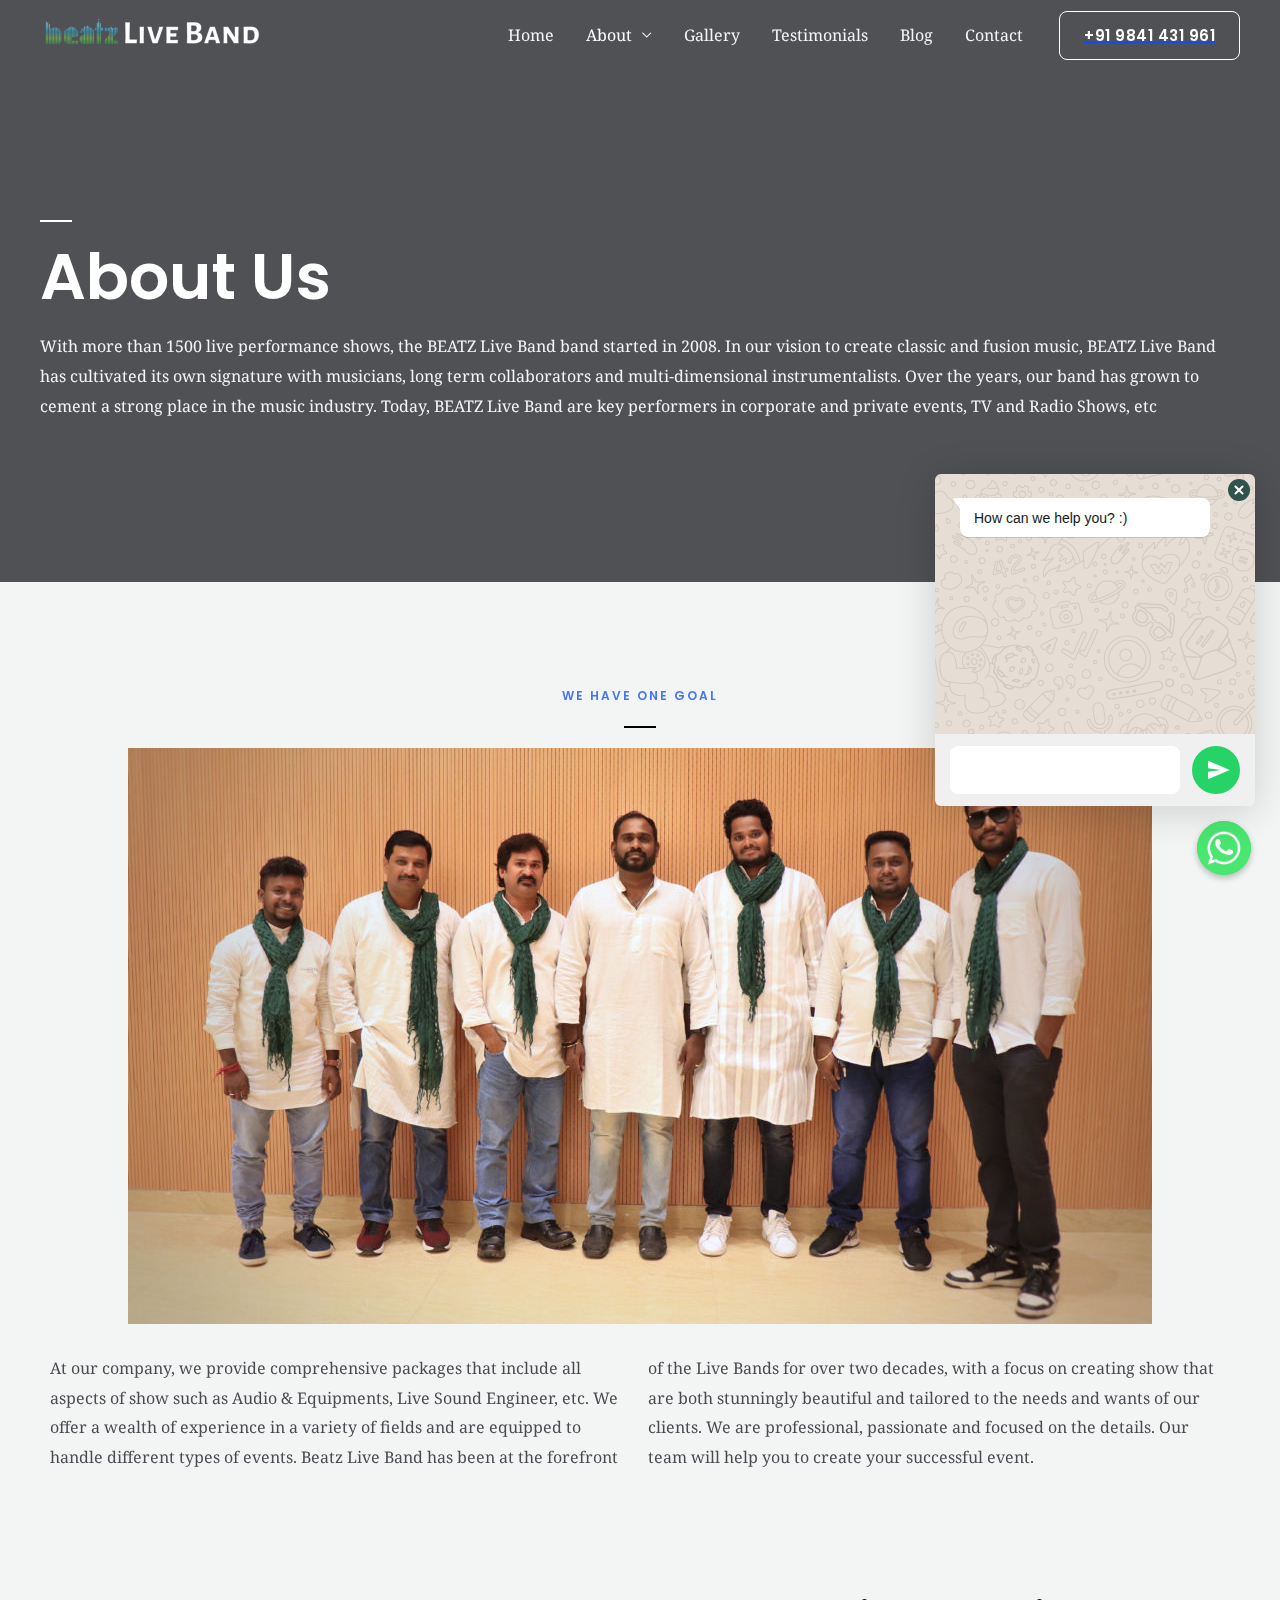
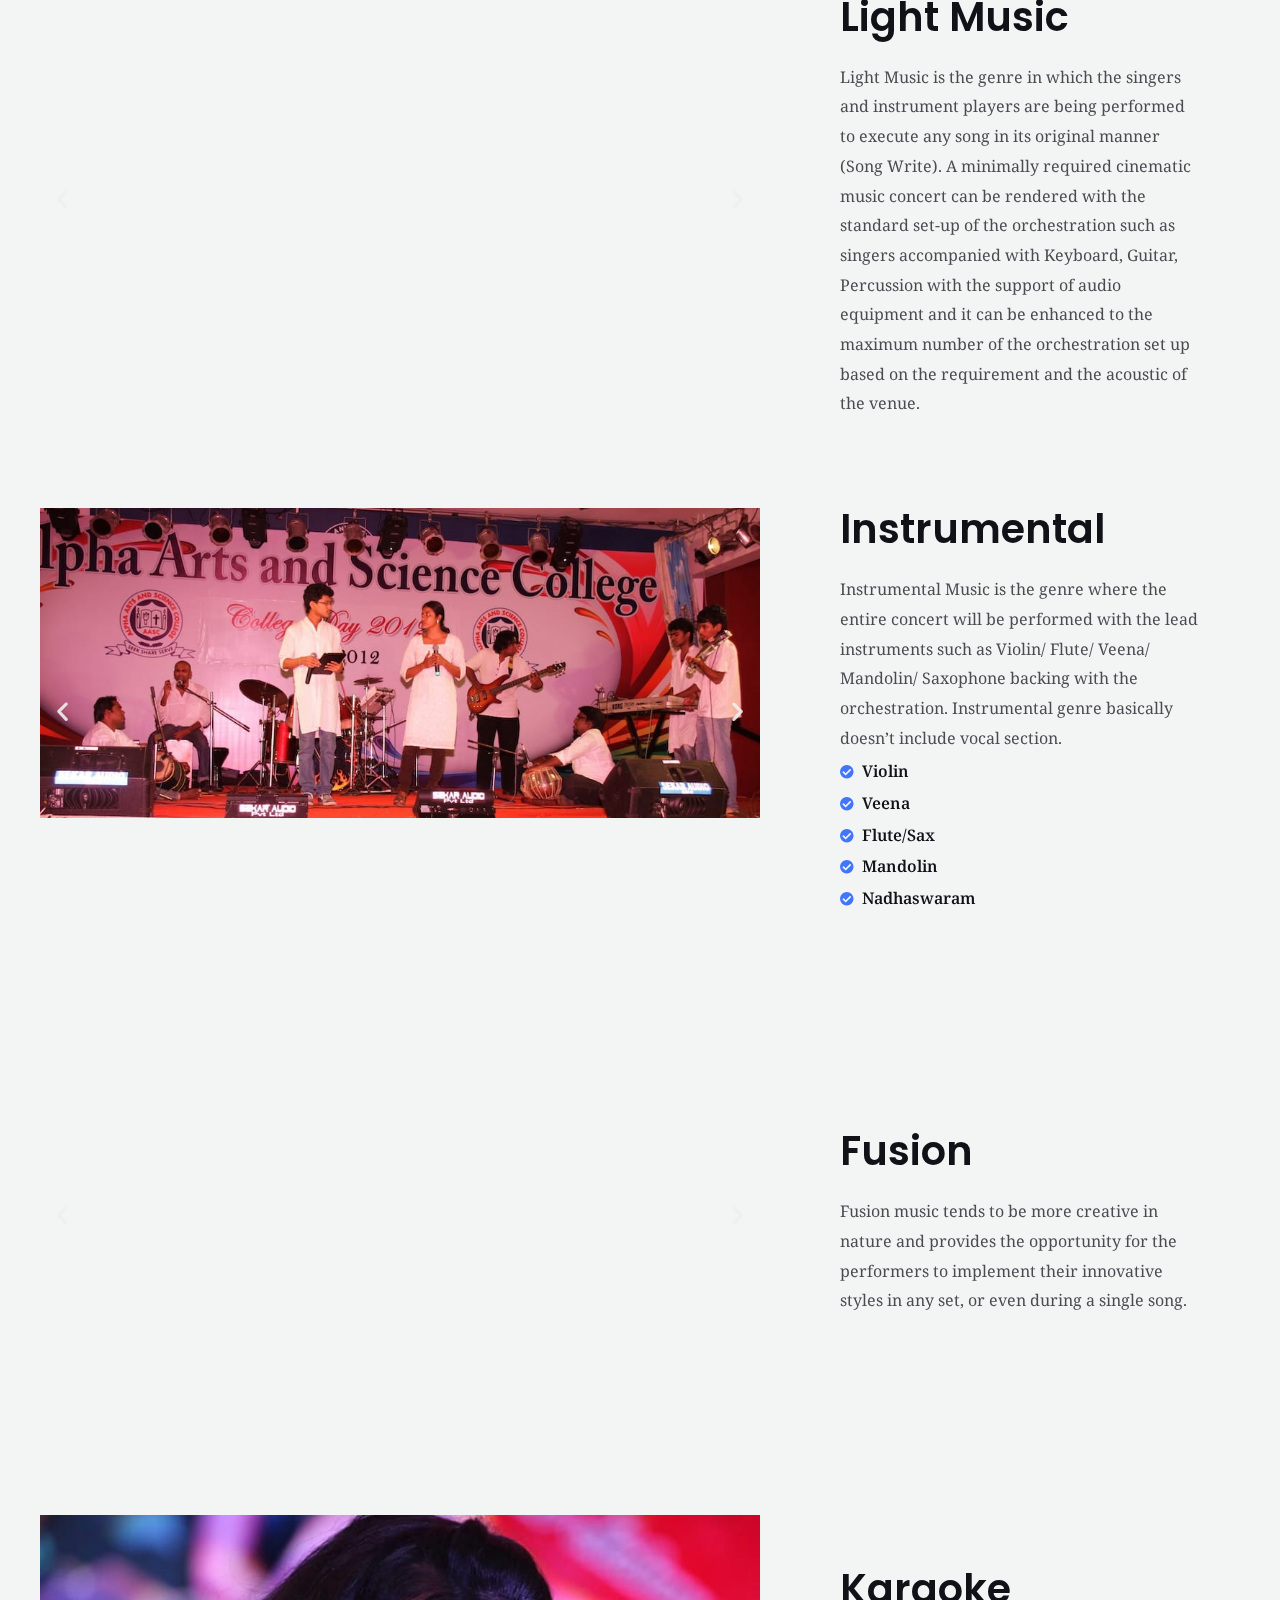
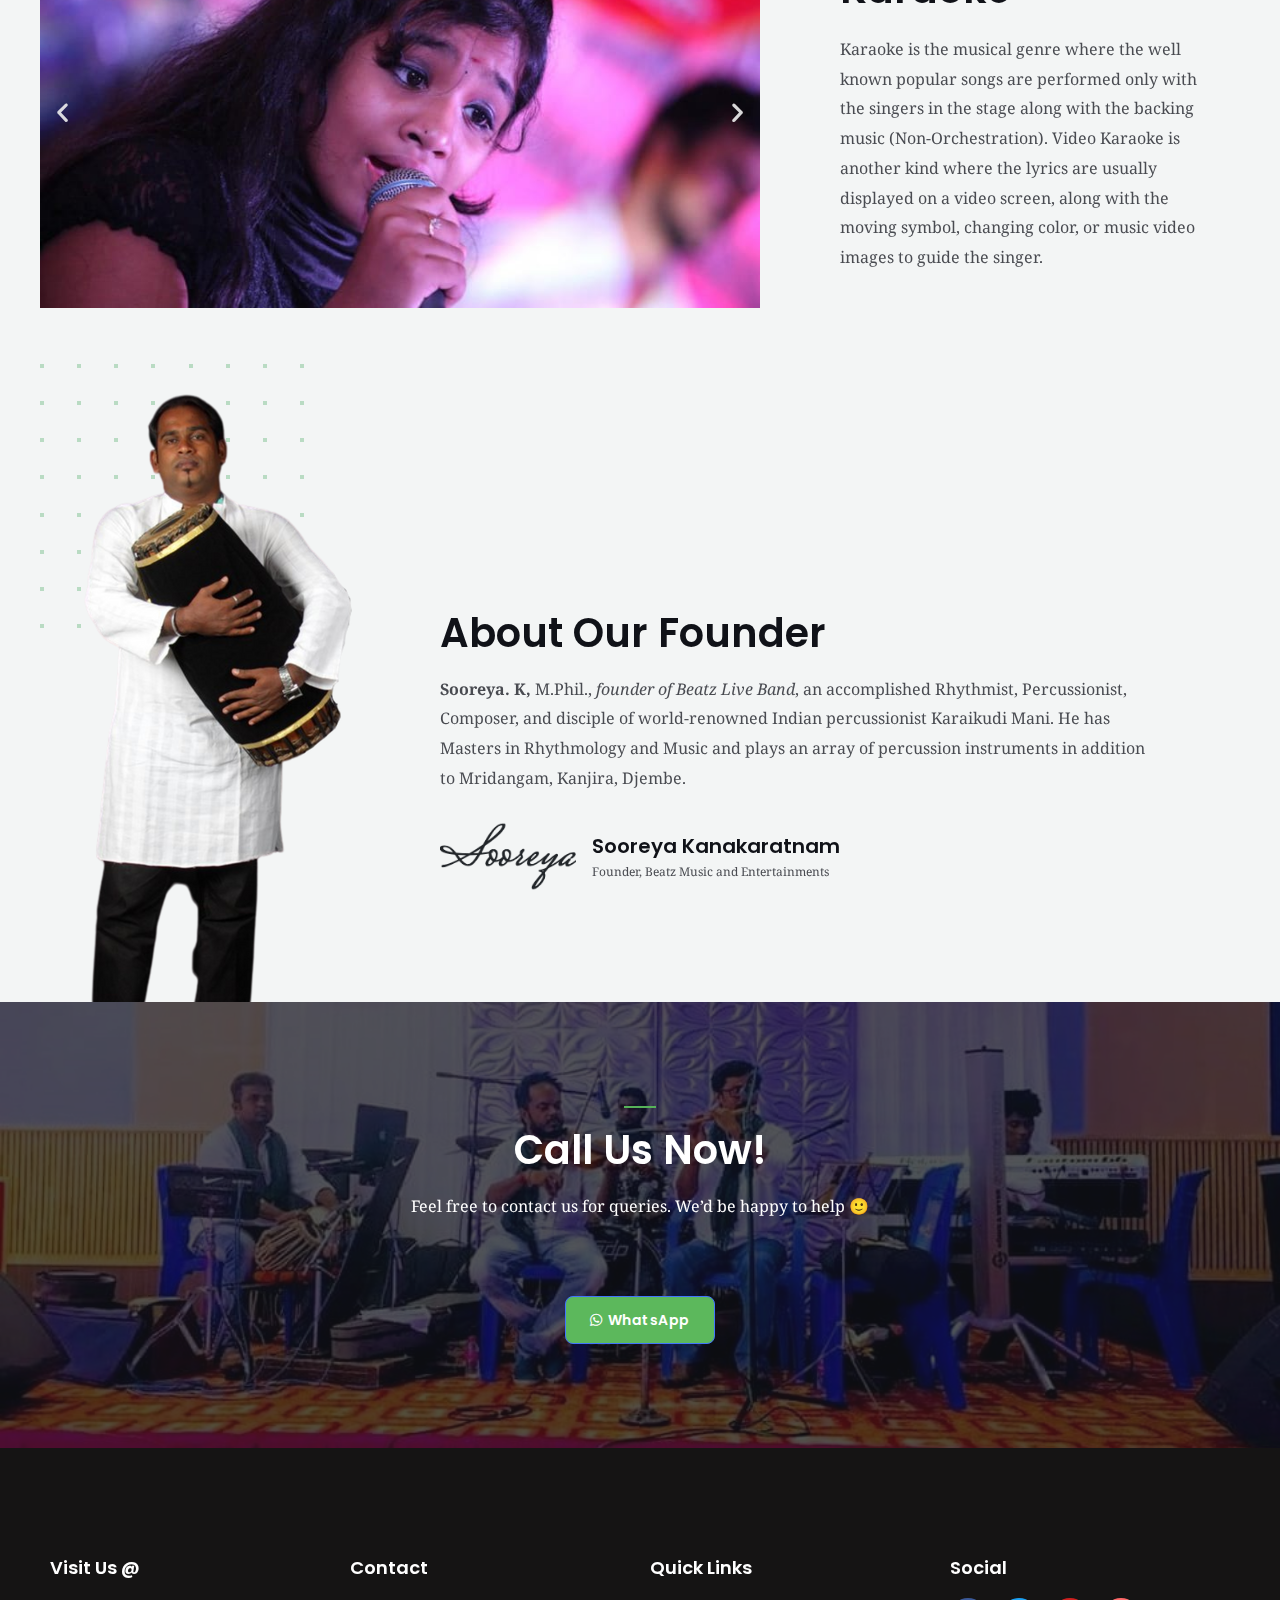
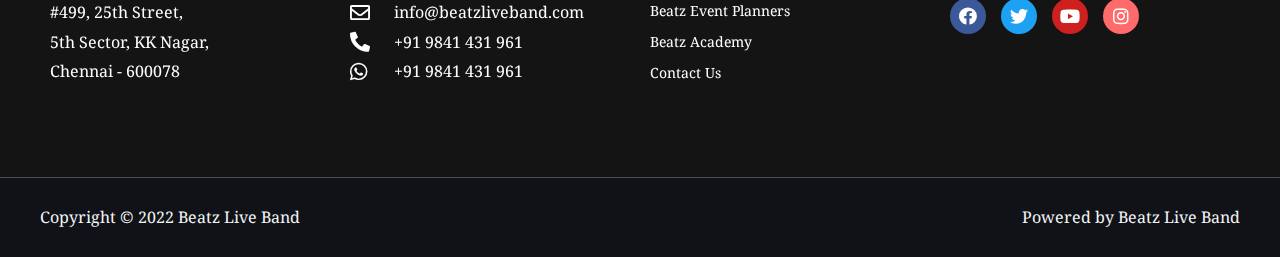
==== commit 70e600e9: "Update 14 Nov 2022" ====
--- a/about-beatz-live-band/index.html
+++ b/about-beatz-live-band/index.html
@@ -44,7 +44,7 @@
 <link rel="stylesheet" id="elementor-frontend-css" href="/wp-content/plugins/elementor/assets/css/frontend-lite.min.css?ver=3.7.4" media="all">
 <style id="elementor-frontend-inline-css">@-webkit-keyframes ha_fadeIn{0%{opacity:0}to{opacity:1}}@keyframes ha_fadeIn{0%{opacity:0}to{opacity:1}}@-webkit-keyframes ha_zoomIn{0%{opacity:0;-webkit-transform:scale3d(.3,.3,.3);transform:scale3d(.3,.3,.3)}50%{opacity:1}}@keyframes ha_zoomIn{0%{opacity:0;-webkit-transform:scale3d(.3,.3,.3);transform:scale3d(.3,.3,.3)}50%{opacity:1}}@-webkit-keyframes ha_rollIn{0%{opacity:0;-webkit-transform:translate3d(-100%,0,0) rotate3d(0,0,1,-120deg);transform:translate3d(-100%,0,0) rotate3d(0,0,1,-120deg)}to{opacity:1}}@keyframes ha_rollIn{0%{opacity:0;-webkit-transform:translate3d(-100%,0,0) rotate3d(0,0,1,-120deg);transform:translate3d(-100%,0,0) rotate3d(0,0,1,-120deg)}to{opacity:1}}@-webkit-keyframes ha_bounce{0%,20%,53%,to{-webkit-animation-timing-function:cubic-bezier(.215,.61,.355,1);animation-timing-function:cubic-bezier(.215,.61,.355,1)}40%,43%{-webkit-transform:translate3d(0,-30px,0) scaleY(1.1);transform:translate3d(0,-30px,0) scaleY(1.1);-webkit-animation-timing-function:cubic-bezier(.755,.05,.855,.06);animation-timing-function:cubic-bezier(.755,.05,.855,.06)}70%{-webkit-transform:translate3d(0,-15px,0) scaleY(1.05);transform:translate3d(0,-15px,0) scaleY(1.05);-webkit-animation-timing-function:cubic-bezier(.755,.05,.855,.06);animation-timing-function:cubic-bezier(.755,.05,.855,.06)}80%{-webkit-transition-timing-function:cubic-bezier(.215,.61,.355,1);transition-timing-function:cubic-bezier(.215,.61,.355,1);-webkit-transform:translate3d(0,0,0) scaleY(.95);transform:translate3d(0,0,0) scaleY(.95)}90%{-webkit-transform:translate3d(0,-4px,0) scaleY(1.02);transform:translate3d(0,-4px,0) scaleY(1.02)}}@keyframes ha_bounce{0%,20%,53%,to{-webkit-animation-timing-function:cubic-bezier(.215,.61,.355,1);animation-timing-function:cubic-bezier(.215,.61,.355,1)}40%,43%{-webkit-transform:translate3d(0,-30px,0) scaleY(1.1);transform:translate3d(0,-30px,0) scaleY(1.1);-webkit-animation-timing-function:cubic-bezier(.755,.05,.855,.06);animation-timing-function:cubic-bezier(.755,.05,.855,.06)}70%{-webkit-transform:translate3d(0,-15px,0) scaleY(1.05);transform:translate3d(0,-15px,0) scaleY(1.05);-webkit-animation-timing-function:cubic-bezier(.755,.05,.855,.06);animation-timing-function:cubic-bezier(.755,.05,.855,.06)}80%{-webkit-transition-timing-function:cubic-bezier(.215,.61,.355,1);transition-timing-function:cubic-bezier(.215,.61,.355,1);-webkit-transform:translate3d(0,0,0) scaleY(.95);transform:translate3d(0,0,0) scaleY(.95)}90%{-webkit-transform:translate3d(0,-4px,0) scaleY(1.02);transform:translate3d(0,-4px,0) scaleY(1.02)}}@-webkit-keyframes ha_bounceIn{0%,20%,40%,60%,80%,to{-webkit-animation-timing-function:cubic-bezier(.215,.61,.355,1);animation-timing-function:cubic-bezier(.215,.61,.355,1)}0%{opacity:0;-webkit-transform:scale3d(.3,.3,.3);transform:scale3d(.3,.3,.3)}20%{-webkit-transform:scale3d(1.1,1.1,1.1);transform:scale3d(1.1,1.1,1.1)}40%{-webkit-transform:scale3d(.9,.9,.9);transform:scale3d(.9,.9,.9)}60%{opacity:1;-webkit-transform:scale3d(1.03,1.03,1.03);transform:scale3d(1.03,1.03,1.03)}80%{-webkit-transform:scale3d(.97,.97,.97);transform:scale3d(.97,.97,.97)}to{opacity:1}}@keyframes ha_bounceIn{0%,20%,40%,60%,80%,to{-webkit-animation-timing-function:cubic-bezier(.215,.61,.355,1);animation-timing-function:cubic-bezier(.215,.61,.355,1)}0%{opacity:0;-webkit-transform:scale3d(.3,.3,.3);transform:scale3d(.3,.3,.3)}20%{-webkit-transform:scale3d(1.1,1.1,1.1);transform:scale3d(1.1,1.1,1.1)}40%{-webkit-transform:scale3d(.9,.9,.9);transform:scale3d(.9,.9,.9)}60%{opacity:1;-webkit-transform:scale3d(1.03,1.03,1.03);transform:scale3d(1.03,1.03,1.03)}80%{-webkit-transform:scale3d(.97,.97,.97);transform:scale3d(.97,.97,.97)}to{opacity:1}}@-webkit-keyframes ha_flipInX{0%{opacity:0;-webkit-transform:perspective(400px) rotate3d(1,0,0,90deg);transform:perspective(400px) rotate3d(1,0,0,90deg);-webkit-animation-timing-function:ease-in;animation-timing-function:ease-in}40%{-webkit-transform:perspective(400px) rotate3d(1,0,0,-20deg);transform:perspective(400px) rotate3d(1,0,0,-20deg);-webkit-animation-timing-function:ease-in;animation-timing-function:ease-in}60%{opacity:1;-webkit-transform:perspective(400px) rotate3d(1,0,0,10deg);transform:perspective(400px) rotate3d(1,0,0,10deg)}80%{-webkit-transform:perspective(400px) rotate3d(1,0,0,-5deg);transform:perspective(400px) rotate3d(1,0,0,-5deg)}}@keyframes ha_flipInX{0%{opacity:0;-webkit-transform:perspective(400px) rotate3d(1,0,0,90deg);transform:perspective(400px) rotate3d(1,0,0,90deg);-webkit-animation-timing-function:ease-in;animation-timing-function:ease-in}40%{-webkit-transform:perspective(400px) rotate3d(1,0,0,-20deg);transform:perspective(400px) rotate3d(1,0,0,-20deg);-webkit-animation-timing-function:ease-in;animation-timing-function:ease-in}60%{opacity:1;-webkit-transform:perspective(400px) rotate3d(1,0,0,10deg);transform:perspective(400px) rotate3d(1,0,0,10deg)}80%{-webkit-transform:perspective(400px) rotate3d(1,0,0,-5deg);transform:perspective(400px) rotate3d(1,0,0,-5deg)}}@-webkit-keyframes ha_flipInY{0%{opacity:0;-webkit-transform:perspective(400px) rotate3d(0,1,0,90deg);transform:perspective(400px) rotate3d(0,1,0,90deg);-webkit-animation-timing-function:ease-in;animation-timing-function:ease-in}40%{-webkit-transform:perspective(400px) rotate3d(0,1,0,-20deg);transform:perspective(400px) rotate3d(0,1,0,-20deg);-webkit-animation-timing-function:ease-in;animation-timing-function:ease-in}60%{opacity:1;-webkit-transform:perspective(400px) rotate3d(0,1,0,10deg);transform:perspective(400px) rotate3d(0,1,0,10deg)}80%{-webkit-transform:perspective(400px) rotate3d(0,1,0,-5deg);transform:perspective(400px) rotate3d(0,1,0,-5deg)}}@keyframes ha_flipInY{0%{opacity:0;-webkit-transform:perspective(400px) rotate3d(0,1,0,90deg);transform:perspective(400px) rotate3d(0,1,0,90deg);-webkit-animation-timing-function:ease-in;animation-timing-function:ease-in}40%{-webkit-transform:perspective(400px) rotate3d(0,1,0,-20deg);transform:perspective(400px) rotate3d(0,1,0,-20deg);-webkit-animation-timing-function:ease-in;animation-timing-function:ease-in}60%{opacity:1;-webkit-transform:perspective(400px) rotate3d(0,1,0,10deg);transform:perspective(400px) rotate3d(0,1,0,10deg)}80%{-webkit-transform:perspective(400px) rotate3d(0,1,0,-5deg);transform:perspective(400px) rotate3d(0,1,0,-5deg)}}@-webkit-keyframes ha_swing{20%{-webkit-transform:rotate3d(0,0,1,15deg);transform:rotate3d(0,0,1,15deg)}40%{-webkit-transform:rotate3d(0,0,1,-10deg);transform:rotate3d(0,0,1,-10deg)}60%{-webkit-transform:rotate3d(0,0,1,5deg);transform:rotate3d(0,0,1,5deg)}80%{-webkit-transform:rotate3d(0,0,1,-5deg);transform:rotate3d(0,0,1,-5deg)}}@keyframes ha_swing{20%{-webkit-transform:rotate3d(0,0,1,15deg);transform:rotate3d(0,0,1,15deg)}40%{-webkit-transform:rotate3d(0,0,1,-10deg);transform:rotate3d(0,0,1,-10deg)}60%{-webkit-transform:rotate3d(0,0,1,5deg);transform:rotate3d(0,0,1,5deg)}80%{-webkit-transform:rotate3d(0,0,1,-5deg);transform:rotate3d(0,0,1,-5deg)}}@-webkit-keyframes ha_slideInDown{0%{visibility:visible;-webkit-transform:translate3d(0,-100%,0);transform:translate3d(0,-100%,0)}}@keyframes ha_slideInDown{0%{visibility:visible;-webkit-transform:translate3d(0,-100%,0);transform:translate3d(0,-100%,0)}}@-webkit-keyframes ha_slideInUp{0%{visibility:visible;-webkit-transform:translate3d(0,100%,0);transform:translate3d(0,100%,0)}}@keyframes ha_slideInUp{0%{visibility:visible;-webkit-transform:translate3d(0,100%,0);transform:translate3d(0,100%,0)}}@-webkit-keyframes ha_slideInLeft{0%{visibility:visible;-webkit-transform:translate3d(-100%,0,0);transform:translate3d(-100%,0,0)}}@keyframes ha_slideInLeft{0%{visibility:visible;-webkit-transform:translate3d(-100%,0,0);transform:translate3d(-100%,0,0)}}@-webkit-keyframes ha_slideInRight{0%{visibility:visible;-webkit-transform:translate3d(100%,0,0);transform:translate3d(100%,0,0)}}@keyframes ha_slideInRight{0%{visibility:visible;-webkit-transform:translate3d(100%,0,0);transform:translate3d(100%,0,0)}}.ha_fadeIn{-webkit-animation-name:ha_fadeIn;animation-name:ha_fadeIn}.ha_zoomIn{-webkit-animation-name:ha_zoomIn;animation-name:ha_zoomIn}.ha_rollIn{-webkit-animation-name:ha_rollIn;animation-name:ha_rollIn}.ha_bounce{-webkit-transform-origin:center bottom;-ms-transform-origin:center bottom;transform-origin:center bottom;-webkit-animation-name:ha_bounce;animation-name:ha_bounce}.ha_bounceIn{-webkit-animation-name:ha_bounceIn;animation-name:ha_bounceIn;-webkit-animation-duration:.75s;-webkit-animation-duration:calc(var(--animate-duration)*.75);animation-duration:.75s;animation-duration:calc(var(--animate-duration)*.75)}.ha_flipInX,.ha_flipInY{-webkit-animation-name:ha_flipInX;animation-name:ha_flipInX;-webkit-backface-visibility:visible!important;backface-visibility:visible!important}.ha_flipInY{-webkit-animation-name:ha_flipInY;animation-name:ha_flipInY}.ha_swing{-webkit-transform-origin:top center;-ms-transform-origin:top center;transform-origin:top center;-webkit-animation-name:ha_swing;animation-name:ha_swing}.ha_slideInDown{-webkit-animation-name:ha_slideInDown;animation-name:ha_slideInDown}.ha_slideInUp{-webkit-animation-name:ha_slideInUp;animation-name:ha_slideInUp}.ha_slideInLeft{-webkit-animation-name:ha_slideInLeft;animation-name:ha_slideInLeft}.ha_slideInRight{-webkit-animation-name:ha_slideInRight;animation-name:ha_slideInRight}.ha-css-transform-yes{-webkit-transition-duration:var(--ha-tfx-transition-duration, .2s);transition-duration:var(--ha-tfx-transition-duration, .2s);-webkit-transition-property:-webkit-transform;transition-property:transform;transition-property:transform,-webkit-transform;-webkit-transform:translate(var(--ha-tfx-translate-x, 0),var(--ha-tfx-translate-y, 0)) scale(var(--ha-tfx-scale-x, 1),var(--ha-tfx-scale-y, 1)) skew(var(--ha-tfx-skew-x, 0),var(--ha-tfx-skew-y, 0)) rotateX(var(--ha-tfx-rotate-x, 0)) rotateY(var(--ha-tfx-rotate-y, 0)) rotateZ(var(--ha-tfx-rotate-z, 0));transform:translate(var(--ha-tfx-translate-x, 0),var(--ha-tfx-translate-y, 0)) scale(var(--ha-tfx-scale-x, 1),var(--ha-tfx-scale-y, 1)) skew(var(--ha-tfx-skew-x, 0),var(--ha-tfx-skew-y, 0)) rotateX(var(--ha-tfx-rotate-x, 0)) rotateY(var(--ha-tfx-rotate-y, 0)) rotateZ(var(--ha-tfx-rotate-z, 0))}.ha-css-transform-yes:hover{-webkit-transform:translate(var(--ha-tfx-translate-x-hover, var(--ha-tfx-translate-x, 0)),var(--ha-tfx-translate-y-hover, var(--ha-tfx-translate-y, 0))) scale(var(--ha-tfx-scale-x-hover, var(--ha-tfx-scale-x, 1)),var(--ha-tfx-scale-y-hover, var(--ha-tfx-scale-y, 1))) skew(var(--ha-tfx-skew-x-hover, var(--ha-tfx-skew-x, 0)),var(--ha-tfx-skew-y-hover, var(--ha-tfx-skew-y, 0))) rotateX(var(--ha-tfx-rotate-x-hover, var(--ha-tfx-rotate-x, 0))) rotateY(var(--ha-tfx-rotate-y-hover, var(--ha-tfx-rotate-y, 0))) rotateZ(var(--ha-tfx-rotate-z-hover, var(--ha-tfx-rotate-z, 0)));transform:translate(var(--ha-tfx-translate-x-hover, var(--ha-tfx-translate-x, 0)),var(--ha-tfx-translate-y-hover, var(--ha-tfx-translate-y, 0))) scale(var(--ha-tfx-scale-x-hover, var(--ha-tfx-scale-x, 1)),var(--ha-tfx-scale-y-hover, var(--ha-tfx-scale-y, 1))) skew(var(--ha-tfx-skew-x-hover, var(--ha-tfx-skew-x, 0)),var(--ha-tfx-skew-y-hover, var(--ha-tfx-skew-y, 0))) rotateX(var(--ha-tfx-rotate-x-hover, var(--ha-tfx-rotate-x, 0))) rotateY(var(--ha-tfx-rotate-y-hover, var(--ha-tfx-rotate-y, 0))) rotateZ(var(--ha-tfx-rotate-z-hover, var(--ha-tfx-rotate-z, 0)))}.happy-addon>.elementor-widget-container{word-wrap:break-word;overflow-wrap:break-word}.happy-addon>.elementor-widget-container,.happy-addon>.elementor-widget-container *{-webkit-box-sizing:border-box;box-sizing:border-box}.happy-addon p:empty{display:none}.happy-addon .elementor-inline-editing{min-height:auto!important}.happy-addon-pro img{max-width:100%;height:auto;-o-object-fit:cover;object-fit:cover}.ha-screen-reader-text{position:absolute;overflow:hidden;clip:rect(1px,1px,1px,1px);margin:-1px;padding:0;width:1px;height:1px;border:0;word-wrap:normal!important;-webkit-clip-path:inset(50%);clip-path:inset(50%)}.ha-has-bg-overlay>.elementor-widget-container{position:relative;z-index:1}.ha-has-bg-overlay>.elementor-widget-container:before{position:absolute;top:0;left:0;z-index:-1;width:100%;height:100%;content:""}.ha-popup--is-enabled .ha-js-popup,.ha-popup--is-enabled .ha-js-popup img{cursor:-webkit-zoom-in!important;cursor:zoom-in!important}.mfp-wrap .mfp-arrow,.mfp-wrap .mfp-close{background-color:transparent}.mfp-wrap .mfp-arrow:focus,.mfp-wrap .mfp-close:focus{outline-width:thin}.ha-advanced-tooltip-enable{position:relative;cursor:pointer;--ha-tooltip-arrow-color:black;--ha-tooltip-arrow-distance:0}.ha-advanced-tooltip-enable .ha-advanced-tooltip-content{position:absolute;z-index:999;display:none;padding:5px 0;width:120px;height:auto;border-radius:6px;background-color:#000;color:#fff;text-align:center;opacity:0}.ha-advanced-tooltip-enable .ha-advanced-tooltip-content::after{position:absolute;border-width:5px;border-style:solid;content:""}.ha-advanced-tooltip-enable .ha-advanced-tooltip-content.no-arrow::after{visibility:hidden}.ha-advanced-tooltip-enable .ha-advanced-tooltip-content.show{display:inline-block;opacity:1}.ha-advanced-tooltip-enable.ha-advanced-tooltip-top .ha-advanced-tooltip-content,body[data-elementor-device-mode=tablet] .ha-advanced-tooltip-enable.ha-advanced-tooltip-tablet-top .ha-advanced-tooltip-content{top:unset;right:0;bottom:calc(101% + var(--ha-tooltip-arrow-distance));left:0;margin:0 auto}.ha-advanced-tooltip-enable.ha-advanced-tooltip-top .ha-advanced-tooltip-content::after,body[data-elementor-device-mode=tablet] .ha-advanced-tooltip-enable.ha-advanced-tooltip-tablet-top .ha-advanced-tooltip-content::after{top:100%;right:unset;bottom:unset;left:50%;border-color:var(--ha-tooltip-arrow-color) transparent transparent transparent;-webkit-transform:translateX(-50%);-ms-transform:translateX(-50%);transform:translateX(-50%)}.ha-advanced-tooltip-enable.ha-advanced-tooltip-bottom .ha-advanced-tooltip-content,body[data-elementor-device-mode=tablet] .ha-advanced-tooltip-enable.ha-advanced-tooltip-tablet-bottom .ha-advanced-tooltip-content{top:calc(101% + var(--ha-tooltip-arrow-distance));right:0;bottom:unset;left:0;margin:0 auto}.ha-advanced-tooltip-enable.ha-advanced-tooltip-bottom .ha-advanced-tooltip-content::after,body[data-elementor-device-mode=tablet] .ha-advanced-tooltip-enable.ha-advanced-tooltip-tablet-bottom .ha-advanced-tooltip-content::after{top:unset;right:unset;bottom:100%;left:50%;border-color:transparent transparent var(--ha-tooltip-arrow-color) transparent;-webkit-transform:translateX(-50%);-ms-transform:translateX(-50%);transform:translateX(-50%)}.ha-advanced-tooltip-enable.ha-advanced-tooltip-left .ha-advanced-tooltip-content,body[data-elementor-device-mode=tablet] .ha-advanced-tooltip-enable.ha-advanced-tooltip-tablet-left .ha-advanced-tooltip-content{top:50%;right:calc(101% + var(--ha-tooltip-arrow-distance));bottom:unset;left:unset;-webkit-transform:translateY(-50%);-ms-transform:translateY(-50%);transform:translateY(-50%)}.ha-advanced-tooltip-enable.ha-advanced-tooltip-left .ha-advanced-tooltip-content::after,body[data-elementor-device-mode=tablet] .ha-advanced-tooltip-enable.ha-advanced-tooltip-tablet-left .ha-advanced-tooltip-content::after{top:50%;right:unset;bottom:unset;left:100%;border-color:transparent transparent transparent var(--ha-tooltip-arrow-color);-webkit-transform:translateY(-50%);-ms-transform:translateY(-50%);transform:translateY(-50%)}.ha-advanced-tooltip-enable.ha-advanced-tooltip-right .ha-advanced-tooltip-content,body[data-elementor-device-mode=tablet] .ha-advanced-tooltip-enable.ha-advanced-tooltip-tablet-right .ha-advanced-tooltip-content{top:50%;right:unset;bottom:unset;left:calc(101% + var(--ha-tooltip-arrow-distance));-webkit-transform:translateY(-50%);-ms-transform:translateY(-50%);transform:translateY(-50%)}.ha-advanced-tooltip-enable.ha-advanced-tooltip-right .ha-advanced-tooltip-content::after,body[data-elementor-device-mode=tablet] .ha-advanced-tooltip-enable.ha-advanced-tooltip-tablet-right .ha-advanced-tooltip-content::after{top:50%;right:100%;bottom:unset;left:unset;border-color:transparent var(--ha-tooltip-arrow-color) transparent transparent;-webkit-transform:translateY(-50%);-ms-transform:translateY(-50%);transform:translateY(-50%)}body[data-elementor-device-mode=mobile] .ha-advanced-tooltip-enable.ha-advanced-tooltip-mobile-top .ha-advanced-tooltip-content{top:unset;right:0;bottom:calc(101% + var(--ha-tooltip-arrow-distance));left:0;margin:0 auto}body[data-elementor-device-mode=mobile] .ha-advanced-tooltip-enable.ha-advanced-tooltip-mobile-top .ha-advanced-tooltip-content::after{top:100%;right:unset;bottom:unset;left:50%;border-color:var(--ha-tooltip-arrow-color) transparent transparent transparent;-webkit-transform:translateX(-50%);-ms-transform:translateX(-50%);transform:translateX(-50%)}body[data-elementor-device-mode=mobile] .ha-advanced-tooltip-enable.ha-advanced-tooltip-mobile-bottom .ha-advanced-tooltip-content{top:calc(101% + var(--ha-tooltip-arrow-distance));right:0;bottom:unset;left:0;margin:0 auto}body[data-elementor-device-mode=mobile] .ha-advanced-tooltip-enable.ha-advanced-tooltip-mobile-bottom .ha-advanced-tooltip-content::after{top:unset;right:unset;bottom:100%;left:50%;border-color:transparent transparent var(--ha-tooltip-arrow-color) transparent;-webkit-transform:translateX(-50%);-ms-transform:translateX(-50%);transform:translateX(-50%)}body[data-elementor-device-mode=mobile] .ha-advanced-tooltip-enable.ha-advanced-tooltip-mobile-left .ha-advanced-tooltip-content{top:50%;right:calc(101% + var(--ha-tooltip-arrow-distance));bottom:unset;left:unset;-webkit-transform:translateY(-50%);-ms-transform:translateY(-50%);transform:translateY(-50%)}body[data-elementor-device-mode=mobile] .ha-advanced-tooltip-enable.ha-advanced-tooltip-mobile-left .ha-advanced-tooltip-content::after{top:50%;right:unset;bottom:unset;left:100%;border-color:transparent transparent transparent var(--ha-tooltip-arrow-color);-webkit-transform:translateY(-50%);-ms-transform:translateY(-50%);transform:translateY(-50%)}body[data-elementor-device-mode=mobile] .ha-advanced-tooltip-enable.ha-advanced-tooltip-mobile-right .ha-advanced-tooltip-content{top:50%;right:unset;bottom:unset;left:calc(101% + var(--ha-tooltip-arrow-distance));-webkit-transform:translateY(-50%);-ms-transform:translateY(-50%);transform:translateY(-50%)}body[data-elementor-device-mode=mobile] .ha-advanced-tooltip-enable.ha-advanced-tooltip-mobile-right .ha-advanced-tooltip-content::after{top:50%;right:100%;bottom:unset;left:unset;border-color:transparent var(--ha-tooltip-arrow-color) transparent transparent;-webkit-transform:translateY(-50%);-ms-transform:translateY(-50%);transform:translateY(-50%)}body.elementor-editor-active .happy-addon.ha-gravityforms .gform_wrapper{display:block!important}.ha-scroll-to-top-wrap.ha-scroll-to-top-hide{display:none}.ha-scroll-to-top-button{position:fixed;right:15px;bottom:15px;z-index:9999;display:-webkit-box;display:-webkit-flex;display:-ms-flexbox;display:flex;-webkit-box-align:center;-webkit-align-items:center;align-items:center;-ms-flex-align:center;-webkit-box-pack:center;-ms-flex-pack:center;-webkit-justify-content:center;justify-content:center;width:50px;height:50px;border-radius:50px;background-color:#5636d1;opacity:.7;cursor:pointer;-webkit-transition:all .3s;transition:all .3s}.ha-scroll-to-top-button i{color:#fff;font-size:16px}</style>
 <link rel="stylesheet" id="elementor-post-180-css" href="/wp-content/uploads/elementor/css/post-180.css?ver=1663110110" media="all">
-<link rel="stylesheet" id="elementor-post-92-css" href="/wp-content/uploads/elementor/css/post-92.css?ver=1668368716" media="all">
+<link rel="stylesheet" id="elementor-post-92-css" href="/wp-content/uploads/elementor/css/post-92.css?ver=1668370301" media="all">
 <link rel="stylesheet" id="hfe-widgets-style-css" href="/wp-content/plugins/header-footer-elementor/inc/widgets-css/frontend.css?ver=1.6.13" media="all">
 <link rel="stylesheet" id="elementor-post-588-css" href="/wp-content/uploads/elementor/css/post-588.css?ver=1668366523" media="all">
 <link rel="stylesheet" id="happy-icons-css" href="/wp-content/plugins/happy-elementor-addons/assets/fonts/style.min.css?ver=3.7.0" media="all">
@@ -64,7 +64,7 @@
 <script src="/wp-includes/js/jquery/jquery.min.js?ver=3.6.1" id="jquery-core-js"></script>
 <script src="/wp-includes/js/jquery/jquery-migrate.min.js?ver=3.3.2" id="jquery-migrate-js"></script>
 <script id="chaty-front-end-js-extra">
-var chaty_settings = {"ajax_url":"https:\/\/liveband.beatz.in\/wp-admin\/admin-ajax.php","analytics":"0","chaty_widgets":[{"id":0,"identifier":0,"settings":{"show_close_button":1,"position":"right","custom_position":1,"bottom_spacing":"25","side_spacing":"25","icon_view":"vertical","default_state":"click","cta_text":"Contact us","cta_text_color":"#333333","cta_bg_color":"#ffffff","show_cta":"first_click","is_pending_mesg_enabled":"on","pending_mesg_count":"1","pending_mesg_count_color":"#ffffff","pending_mesg_count_bgcolor":"#dd0000","widget_icon":"chat-base","widget_icon_url":"","font_family":"-apple-system,BlinkMacSystemFont,Segoe UI,Roboto,Oxygen-Sans,Ubuntu,Cantarell,Helvetica Neue,sans-serif","widget_size":"54","custom_widget_size":"54","is_google_analytics_enabled":0,"close_text":"Hide","widget_color":"#A886CD","widget_rgb_color":"168,134,205","has_custom_css":0,"custom_css":"","widget_token":"94e0f30f73","widget_index":"","attention_effect":""},"triggers":{"has_time_delay":1,"time_delay":"0","exit_intent":0,"has_display_after_page_scroll":0,"display_after_page_scroll":"0","auto_hide_widget":0,"hide_after":0,"show_on_pages_rules":[],"time_diff":0,"has_date_scheduling_rules":0,"date_scheduling_rules":{"start_date_time":"","end_date_time":""},"date_scheduling_rules_timezone":0,"day_hours_scheduling_rules_timezone":0,"has_day_hours_scheduling_rules":[],"day_hours_scheduling_rules":[],"day_time_diff":0,"show_on_direct_visit":0,"show_on_referrer_social_network":0,"show_on_referrer_search_engines":0,"show_on_referrer_google_ads":0,"show_on_referrer_urls":[],"has_show_on_specific_referrer_urls":0,"has_traffic_source":0,"has_countries":0,"countries":[],"has_target_rules":0},"channels":[{"channel":"Whatsapp","value":"919841431961","hover_text":"WhatsApp","svg_icon":"<svg width=\"39\" height=\"39\" viewBox=\"0 0 39 39\" fill=\"none\" xmlns=\"http:\/\/www.w3.org\/2000\/svg\"><circle class=\"color-element\" cx=\"19.4395\" cy=\"19.4395\" r=\"19.4395\" fill=\"#49E670\"\/><path d=\"M12.9821 10.1115C12.7029 10.7767 11.5862 11.442 10.7486 11.575C10.1902 11.7081 9.35269 11.8411 6.84003 10.7767C3.48981 9.44628 1.39593 6.25317 1.25634 6.12012C1.11674 5.85403 2.13001e-06 4.39053 2.13001e-06 2.92702C2.13001e-06 1.46351 0.83755 0.665231 1.11673 0.399139C1.39592 0.133046 1.8147 1.01506e-06 2.23348 1.01506e-06C2.37307 1.01506e-06 2.51267 1.01506e-06 2.65226 1.01506e-06C2.93144 1.01506e-06 3.21063 -2.02219e-06 3.35022 0.532183C3.62941 1.19741 4.32736 2.66092 4.32736 2.79397C4.46696 2.92702 4.46696 3.19311 4.32736 3.32616C4.18777 3.59225 4.18777 3.59224 3.90858 3.85834C3.76899 3.99138 3.6294 4.12443 3.48981 4.39052C3.35022 4.52357 3.21063 4.78966 3.35022 5.05576C3.48981 5.32185 4.18777 6.38622 5.16491 7.18449C6.42125 8.24886 7.39839 8.51496 7.81717 8.78105C8.09636 8.91409 8.37554 8.9141 8.65472 8.648C8.93391 8.38191 9.21309 7.98277 9.49228 7.58363C9.77146 7.31754 10.0507 7.1845 10.3298 7.31754C10.609 7.45059 12.2841 8.11582 12.5633 8.38191C12.8425 8.51496 13.1217 8.648 13.1217 8.78105C13.1217 8.78105 13.1217 9.44628 12.9821 10.1115Z\" transform=\"translate(12.9597 12.9597)\" fill=\"#FAFAFA\"\/><path d=\"M0.196998 23.295L0.131434 23.4862L0.323216 23.4223L5.52771 21.6875C7.4273 22.8471 9.47325 23.4274 11.6637 23.4274C18.134 23.4274 23.4274 18.134 23.4274 11.6637C23.4274 5.19344 18.134 -0.1 11.6637 -0.1C5.19344 -0.1 -0.1 5.19344 -0.1 11.6637C-0.1 13.9996 0.624492 16.3352 1.93021 18.2398L0.196998 23.295ZM5.87658 19.8847L5.84025 19.8665L5.80154 19.8788L2.78138 20.8398L3.73978 17.9646L3.75932 17.906L3.71562 17.8623L3.43104 17.5777C2.27704 15.8437 1.55796 13.8245 1.55796 11.6637C1.55796 6.03288 6.03288 1.55796 11.6637 1.55796C17.2945 1.55796 21.7695 6.03288 21.7695 11.6637C21.7695 17.2945 17.2945 21.7695 11.6637 21.7695C9.64222 21.7695 7.76778 21.1921 6.18227 20.039L6.17557 20.0342L6.16817 20.0305L5.87658 19.8847Z\" transform=\"translate(7.7758 7.77582)\" fill=\"white\" stroke=\"white\" stroke-width=\"0.2\"\/><\/svg>","is_desktop":1,"is_mobile":1,"icon_color":"#49E670","icon_rgb_color":"73,230,112","channel_type":"Whatsapp","custom_image_url":"","order":"","pre_set_message":"","is_use_web_version":"1","is_open_new_tab":"1","is_default_open":"1","has_welcome_message":"1","chat_welcome_message":"<p>How can we help you? :)<\/p>","qr_code_image_url":"","mail_subject":"","channel_account_type":"personal","contact_form_settings":[],"contact_fields":[],"url":"https:\/\/web.whatsapp.com\/send?phone=919841431961","mobile_target":"","desktop_target":"_blank","target":"_blank","is_agent":0,"agent_data":[],"header_text":"","header_sub_text":"","header_bg_color":"","header_text_color":"","widget_token":"94e0f30f73","widget_index":"","click_event":""}]}],"data_analytics_settings":"off"};
+var chaty_settings = {"ajax_url":"https:\/\/liveband.beatz.in\/wp-admin\/admin-ajax.php","analytics":"0","chaty_widgets":[{"id":0,"identifier":0,"settings":{"show_close_button":1,"position":"right","custom_position":1,"bottom_spacing":"25","side_spacing":"25","icon_view":"vertical","default_state":"click","cta_text":"Contact us","cta_text_color":"#333333","cta_bg_color":"#ffffff","show_cta":"first_click","is_pending_mesg_enabled":"on","pending_mesg_count":"1","pending_mesg_count_color":"#ffffff","pending_mesg_count_bgcolor":"#dd0000","widget_icon":"chat-base","widget_icon_url":"","font_family":"-apple-system,BlinkMacSystemFont,Segoe UI,Roboto,Oxygen-Sans,Ubuntu,Cantarell,Helvetica Neue,sans-serif","widget_size":"54","custom_widget_size":"54","is_google_analytics_enabled":0,"close_text":"Hide","widget_color":"#A886CD","widget_rgb_color":"168,134,205","has_custom_css":0,"custom_css":"","widget_token":"aaa2c6d4d6","widget_index":"","attention_effect":""},"triggers":{"has_time_delay":1,"time_delay":"0","exit_intent":0,"has_display_after_page_scroll":0,"display_after_page_scroll":"0","auto_hide_widget":0,"hide_after":0,"show_on_pages_rules":[],"time_diff":0,"has_date_scheduling_rules":0,"date_scheduling_rules":{"start_date_time":"","end_date_time":""},"date_scheduling_rules_timezone":0,"day_hours_scheduling_rules_timezone":0,"has_day_hours_scheduling_rules":[],"day_hours_scheduling_rules":[],"day_time_diff":0,"show_on_direct_visit":0,"show_on_referrer_social_network":0,"show_on_referrer_search_engines":0,"show_on_referrer_google_ads":0,"show_on_referrer_urls":[],"has_show_on_specific_referrer_urls":0,"has_traffic_source":0,"has_countries":0,"countries":[],"has_target_rules":0},"channels":[{"channel":"Whatsapp","value":"919841431961","hover_text":"WhatsApp","svg_icon":"<svg width=\"39\" height=\"39\" viewBox=\"0 0 39 39\" fill=\"none\" xmlns=\"http:\/\/www.w3.org\/2000\/svg\"><circle class=\"color-element\" cx=\"19.4395\" cy=\"19.4395\" r=\"19.4395\" fill=\"#49E670\"\/><path d=\"M12.9821 10.1115C12.7029 10.7767 11.5862 11.442 10.7486 11.575C10.1902 11.7081 9.35269 11.8411 6.84003 10.7767C3.48981 9.44628 1.39593 6.25317 1.25634 6.12012C1.11674 5.85403 2.13001e-06 4.39053 2.13001e-06 2.92702C2.13001e-06 1.46351 0.83755 0.665231 1.11673 0.399139C1.39592 0.133046 1.8147 1.01506e-06 2.23348 1.01506e-06C2.37307 1.01506e-06 2.51267 1.01506e-06 2.65226 1.01506e-06C2.93144 1.01506e-06 3.21063 -2.02219e-06 3.35022 0.532183C3.62941 1.19741 4.32736 2.66092 4.32736 2.79397C4.46696 2.92702 4.46696 3.19311 4.32736 3.32616C4.18777 3.59225 4.18777 3.59224 3.90858 3.85834C3.76899 3.99138 3.6294 4.12443 3.48981 4.39052C3.35022 4.52357 3.21063 4.78966 3.35022 5.05576C3.48981 5.32185 4.18777 6.38622 5.16491 7.18449C6.42125 8.24886 7.39839 8.51496 7.81717 8.78105C8.09636 8.91409 8.37554 8.9141 8.65472 8.648C8.93391 8.38191 9.21309 7.98277 9.49228 7.58363C9.77146 7.31754 10.0507 7.1845 10.3298 7.31754C10.609 7.45059 12.2841 8.11582 12.5633 8.38191C12.8425 8.51496 13.1217 8.648 13.1217 8.78105C13.1217 8.78105 13.1217 9.44628 12.9821 10.1115Z\" transform=\"translate(12.9597 12.9597)\" fill=\"#FAFAFA\"\/><path d=\"M0.196998 23.295L0.131434 23.4862L0.323216 23.4223L5.52771 21.6875C7.4273 22.8471 9.47325 23.4274 11.6637 23.4274C18.134 23.4274 23.4274 18.134 23.4274 11.6637C23.4274 5.19344 18.134 -0.1 11.6637 -0.1C5.19344 -0.1 -0.1 5.19344 -0.1 11.6637C-0.1 13.9996 0.624492 16.3352 1.93021 18.2398L0.196998 23.295ZM5.87658 19.8847L5.84025 19.8665L5.80154 19.8788L2.78138 20.8398L3.73978 17.9646L3.75932 17.906L3.71562 17.8623L3.43104 17.5777C2.27704 15.8437 1.55796 13.8245 1.55796 11.6637C1.55796 6.03288 6.03288 1.55796 11.6637 1.55796C17.2945 1.55796 21.7695 6.03288 21.7695 11.6637C21.7695 17.2945 17.2945 21.7695 11.6637 21.7695C9.64222 21.7695 7.76778 21.1921 6.18227 20.039L6.17557 20.0342L6.16817 20.0305L5.87658 19.8847Z\" transform=\"translate(7.7758 7.77582)\" fill=\"white\" stroke=\"white\" stroke-width=\"0.2\"\/><\/svg>","is_desktop":1,"is_mobile":1,"icon_color":"#49E670","icon_rgb_color":"73,230,112","channel_type":"Whatsapp","custom_image_url":"","order":"","pre_set_message":"","is_use_web_version":"1","is_open_new_tab":"1","is_default_open":"1","has_welcome_message":"1","chat_welcome_message":"<p>How can we help you? :)<\/p>","qr_code_image_url":"","mail_subject":"","channel_account_type":"personal","contact_form_settings":[],"contact_fields":[],"url":"https:\/\/web.whatsapp.com\/send?phone=919841431961","mobile_target":"","desktop_target":"_blank","target":"_blank","is_agent":0,"agent_data":[],"header_text":"","header_sub_text":"","header_bg_color":"","header_text_color":"","widget_token":"aaa2c6d4d6","widget_index":"","click_event":""}]}],"data_analytics_settings":"off"};
 </script>
 <script src="/wp-content/plugins/chaty/js/cht-front-script.min.js?ver=16683666703.0.3" id="chaty-front-end-js"></script>
 <script src="/wp-includes/js/jquery/ui/core.min.js?ver=1.13.2" id="jquery-ui-core-js"></script>
@@ -93,7 +93,12 @@
 <link rel="shortlink" href="/?p=92">
 <link rel="alternate" type="application/json+oembed" href="/wp-json/oembed/1.0/embed?url=https%3A%2F%2F%2Fabout-beatz-live-band%2F">
 <link rel="alternate" type="text/xml+oembed" href="/wp-json/oembed/1.0/embed?url=https%3A%2F%2F%2Fabout-beatz-live-band%2F&#038;format=xml">
-<style>.recentcomments a{display:inline !important;padding:0 !important;margin:0 !important;}</style>		<style id="wp-custom-css">.custom-logo{
+<style>.recentcomments a{display:inline !important;padding:0 !important;margin:0 !important;}</style>
+<link rel="icon" href="/wp-content/uploads/2022/11/beatzico-1.png" sizes="32x32">
+<link rel="icon" href="/wp-content/uploads/2022/11/beatzico-1.png" sizes="192x192">
+<link rel="apple-touch-icon" href="/wp-content/uploads/2022/11/beatzico-1.png">
+<meta name="msapplication-TileImage" content="/wp-content/uploads/2022/11/beatzico-1.png">
+		<style id="wp-custom-css">.custom-logo{
 	padding-bottom: 5px;
 }</style>
 		</head>
@@ -292,7 +297,122 @@
 						<div class="elementor-container elementor-column-gap-no">
 					<div class="elementor-column elementor-col-66 elementor-inner-column elementor-element elementor-element-c15d760" data-id="c15d760" data-element_type="column">
 			<div class="elementor-widget-wrap elementor-element-populated">
-								<div class="elementor-element elementor-element-1764b61 elementor-arrows-position-inside elementor-pagination-position-outside elementor-widget elementor-widget-image-carousel" data-id="1764b61" data-element_type="widget" data-settings="{&quot;slides_to_show&quot;:&quot;1&quot;,&quot;navigation&quot;:&quot;both&quot;,&quot;autoplay&quot;:&quot;yes&quot;,&quot;pause_on_hover&quot;:&quot;yes&quot;,&quot;pause_on_interaction&quot;:&quot;yes&quot;,&quot;autoplay_speed&quot;:5000,&quot;infinite&quot;:&quot;yes&quot;,&quot;effect&quot;:&quot;slide&quot;,&quot;speed&quot;:500}" data-widget_type="image-carousel.default">
+								<div class="elementor-element elementor-element-1764b61 elementor-arrows-position-inside elementor-widget elementor-widget-image-carousel" data-id="1764b61" data-element_type="widget" data-settings="{&quot;slides_to_show&quot;:&quot;1&quot;,&quot;navigation&quot;:&quot;arrows&quot;,&quot;autoplay&quot;:&quot;yes&quot;,&quot;pause_on_hover&quot;:&quot;yes&quot;,&quot;pause_on_interaction&quot;:&quot;yes&quot;,&quot;autoplay_speed&quot;:5000,&quot;infinite&quot;:&quot;yes&quot;,&quot;effect&quot;:&quot;slide&quot;,&quot;speed&quot;:500}" data-widget_type="image-carousel.default">
+				<div class="elementor-widget-container">
+					<div class="elementor-image-carousel-wrapper swiper-container" dir="ltr">
+			<div class="elementor-image-carousel swiper-wrapper swiper-image-stretch">
+								<div class="swiper-slide"><figure class="swiper-slide-inner"><img decoding="async" class="swiper-slide-image" src="/wp-content/uploads/2022/11/lightmusic1.jpeg" alt="lightmusic1"></figure></div>
+<div class="swiper-slide"><figure class="swiper-slide-inner"><img decoding="async" class="swiper-slide-image" src="/wp-content/uploads/2022/11/lightmusic2.jpeg" alt="lightmusic2"></figure></div>
+<div class="swiper-slide"><figure class="swiper-slide-inner"><img decoding="async" class="swiper-slide-image" src="/wp-content/uploads/2022/11/lightmusic3.jpeg" alt="lightmusic3"></figure></div>
+<div class="swiper-slide"><figure class="swiper-slide-inner"><img decoding="async" class="swiper-slide-image" src="/wp-content/uploads/2022/11/lightmusic4.jpeg" alt="lightmusic4"></figure></div>
+<div class="swiper-slide"><figure class="swiper-slide-inner"><img decoding="async" class="swiper-slide-image" src="/wp-content/uploads/2022/11/lightmusic5.jpeg" alt="lightmusic5"></figure></div>
+<div class="swiper-slide"><figure class="swiper-slide-inner"><img decoding="async" class="swiper-slide-image" src="/wp-content/uploads/2022/11/lightmusic6.jpeg" alt="lightmusic6"></figure></div>
+<div class="swiper-slide"><figure class="swiper-slide-inner"><img decoding="async" class="swiper-slide-image" src="/wp-content/uploads/2022/11/lightmusic8.jpeg" alt="lightmusic8"></figure></div>
+<div class="swiper-slide"><figure class="swiper-slide-inner"><img decoding="async" class="swiper-slide-image" src="/wp-content/uploads/2022/11/lightmusic7.jpeg" alt="lightmusic7"></figure></div>
+<div class="swiper-slide"><figure class="swiper-slide-inner"><img decoding="async" class="swiper-slide-image" src="/wp-content/uploads/2022/11/lightmusic9.jpeg" alt="lightmusic9"></figure></div>
+<div class="swiper-slide"><figure class="swiper-slide-inner"><img decoding="async" class="swiper-slide-image" src="/wp-content/uploads/2022/11/lightmusic10.jpeg" alt="lightmusic10"></figure></div>
+<div class="swiper-slide"><figure class="swiper-slide-inner"><img decoding="async" class="swiper-slide-image" src="/wp-content/uploads/2022/11/lightmusic11.jpeg" alt="lightmusic11"></figure></div>
+<div class="swiper-slide"><figure class="swiper-slide-inner"><img decoding="async" class="swiper-slide-image" src="/wp-content/uploads/2022/11/lightmusic12.jpeg" alt="lightmusic12"></figure></div>
+<div class="swiper-slide"><figure class="swiper-slide-inner"><img decoding="async" class="swiper-slide-image" src="/wp-content/uploads/2022/11/lightmusic13.jpeg" alt="lightmusic13"></figure></div>			</div>
+																<div class="elementor-swiper-button elementor-swiper-button-prev">
+						<i aria-hidden="true" class="eicon-chevron-left"></i>						<span class="elementor-screen-only">Previous</span>
+					</div>
+					<div class="elementor-swiper-button elementor-swiper-button-next">
+						<i aria-hidden="true" class="eicon-chevron-right"></i>						<span class="elementor-screen-only">Next</span>
+					</div>
+									</div>
+				</div>
+				</div>
+					</div>
+		</div>
+				<div class="elementor-column elementor-col-33 elementor-inner-column elementor-element elementor-element-e8eb4dc" data-id="e8eb4dc" data-element_type="column">
+			<div class="elementor-widget-wrap elementor-element-populated">
+								<div class="elementor-element elementor-element-4370afb elementor-widget__width-auto elementor-widget elementor-widget-heading" data-id="4370afb" data-element_type="widget" data-widget_type="heading.default">
+				<div class="elementor-widget-container">
+			<h2 class="elementor-heading-title elementor-size-default">Light Music</h2>		</div>
+				</div>
+				<div class="elementor-element elementor-element-568c9ac elementor-widget elementor-widget-text-editor" data-id="568c9ac" data-element_type="widget" data-widget_type="text-editor.default">
+				<div class="elementor-widget-container">
+							Light Music is the genre in which the singers and instrument players are being performed to execute any song in its original manner (Song Write). A minimally required cinematic music concert can be rendered with the standard set-up of the orchestration such as singers accompanied with Keyboard, Guitar, Percussion with the support of audio equipment and it can be enhanced to the maximum number of the orchestration set up based on the requirement and the acoustic of the venue.						</div>
+				</div>
+					</div>
+		</div>
+							</div>
+		</section>
+				<section class="elementor-section elementor-inner-section elementor-element elementor-element-73be9fb elementor-section-content-middle elementor-section-boxed elementor-section-height-default elementor-section-height-default" data-id="73be9fb" data-element_type="section" data-settings="{&quot;_ha_eqh_enable&quot;:false}">
+						<div class="elementor-container elementor-column-gap-no">
+					<div class="elementor-column elementor-col-66 elementor-inner-column elementor-element elementor-element-6e1c9bc" data-id="6e1c9bc" data-element_type="column">
+			<div class="elementor-widget-wrap elementor-element-populated">
+								<div class="elementor-element elementor-element-ac0233b elementor-arrows-position-inside elementor-widget elementor-widget-image-carousel" data-id="ac0233b" data-element_type="widget" data-settings="{&quot;slides_to_show&quot;:&quot;1&quot;,&quot;navigation&quot;:&quot;arrows&quot;,&quot;autoplay&quot;:&quot;yes&quot;,&quot;pause_on_hover&quot;:&quot;yes&quot;,&quot;pause_on_interaction&quot;:&quot;yes&quot;,&quot;autoplay_speed&quot;:5000,&quot;infinite&quot;:&quot;yes&quot;,&quot;effect&quot;:&quot;slide&quot;,&quot;speed&quot;:500}" data-widget_type="image-carousel.default">
+				<div class="elementor-widget-container">
+					<div class="elementor-image-carousel-wrapper swiper-container" dir="ltr">
+			<div class="elementor-image-carousel swiper-wrapper swiper-image-stretch">
+								<div class="swiper-slide"><figure class="swiper-slide-inner"><img decoding="async" class="swiper-slide-image" src="/wp-content/uploads/2022/11/fusion1.jpeg" alt="fusion1"></figure></div>
+<div class="swiper-slide"><figure class="swiper-slide-inner"><img decoding="async" class="swiper-slide-image" src="/wp-content/uploads/2022/11/fusion2.jpeg" alt="fusion2"></figure></div>
+<div class="swiper-slide"><figure class="swiper-slide-inner"><img decoding="async" class="swiper-slide-image" src="/wp-content/uploads/2022/11/fusion3.jpeg" alt="fusion3"></figure></div>
+<div class="swiper-slide"><figure class="swiper-slide-inner"><img decoding="async" class="swiper-slide-image" src="/wp-content/uploads/2022/11/fusion4.jpeg" alt="fusion4"></figure></div>
+<div class="swiper-slide"><figure class="swiper-slide-inner"><img decoding="async" class="swiper-slide-image" src="/wp-content/uploads/2022/11/fusion5.jpeg" alt="fusion5"></figure></div>			</div>
+																<div class="elementor-swiper-button elementor-swiper-button-prev">
+						<i aria-hidden="true" class="eicon-chevron-left"></i>						<span class="elementor-screen-only">Previous</span>
+					</div>
+					<div class="elementor-swiper-button elementor-swiper-button-next">
+						<i aria-hidden="true" class="eicon-chevron-right"></i>						<span class="elementor-screen-only">Next</span>
+					</div>
+									</div>
+				</div>
+				</div>
+					</div>
+		</div>
+				<div class="elementor-column elementor-col-33 elementor-inner-column elementor-element elementor-element-e3aea0f" data-id="e3aea0f" data-element_type="column">
+			<div class="elementor-widget-wrap elementor-element-populated">
+								<div class="elementor-element elementor-element-321713c elementor-widget__width-auto elementor-widget elementor-widget-heading" data-id="321713c" data-element_type="widget" data-widget_type="heading.default">
+				<div class="elementor-widget-container">
+			<h2 class="elementor-heading-title elementor-size-default">Instrumental</h2>		</div>
+				</div>
+				<div class="elementor-element elementor-element-3053fe6 elementor-widget elementor-widget-text-editor" data-id="3053fe6" data-element_type="widget" data-widget_type="text-editor.default">
+				<div class="elementor-widget-container">
+							Instrumental Music is the genre where the entire concert will be performed with the lead instruments such as Violin/ Flute/ Veena/ Mandolin/ Saxophone backing with the orchestration. Instrumental genre basically doesn’t include vocal section.						</div>
+				</div>
+				<div class="elementor-element elementor-element-b392c76 elementor-icon-list--layout-traditional elementor-list-item-link-full_width elementor-widget elementor-widget-icon-list" data-id="b392c76" data-element_type="widget" data-widget_type="icon-list.default">
+				<div class="elementor-widget-container">
+			<link rel="stylesheet" href="/wp-content/plugins/elementor/assets/css/widget-icon-list.min.css">		<ul class="elementor-icon-list-items">
+							<li class="elementor-icon-list-item">
+											<span class="elementor-icon-list-icon">
+							<i aria-hidden="true" class="fas fa-check-circle"></i>						</span>
+										<span class="elementor-icon-list-text">Violin</span>
+									</li>
+								<li class="elementor-icon-list-item">
+											<span class="elementor-icon-list-icon">
+							<i aria-hidden="true" class="fas fa-check-circle"></i>						</span>
+										<span class="elementor-icon-list-text">Veena</span>
+									</li>
+								<li class="elementor-icon-list-item">
+											<span class="elementor-icon-list-icon">
+							<i aria-hidden="true" class="fas fa-check-circle"></i>						</span>
+										<span class="elementor-icon-list-text">Flute/Sax</span>
+									</li>
+								<li class="elementor-icon-list-item">
+											<span class="elementor-icon-list-icon">
+							<i aria-hidden="true" class="fas fa-check-circle"></i>						</span>
+										<span class="elementor-icon-list-text">Mandolin</span>
+									</li>
+								<li class="elementor-icon-list-item">
+											<span class="elementor-icon-list-icon">
+							<i aria-hidden="true" class="fas fa-check-circle"></i>						</span>
+										<span class="elementor-icon-list-text">Nadhaswaram</span>
+									</li>
+						</ul>
+				</div>
+				</div>
+					</div>
+		</div>
+							</div>
+		</section>
+				<section class="elementor-section elementor-inner-section elementor-element elementor-element-8146e00 elementor-section-content-middle elementor-section-boxed elementor-section-height-default elementor-section-height-default" data-id="8146e00" data-element_type="section" data-settings="{&quot;_ha_eqh_enable&quot;:false}">
+						<div class="elementor-container elementor-column-gap-no">
+					<div class="elementor-column elementor-col-66 elementor-inner-column elementor-element elementor-element-285dda3" data-id="285dda3" data-element_type="column">
+			<div class="elementor-widget-wrap elementor-element-populated">
+								<div class="elementor-element elementor-element-e5f385a elementor-arrows-position-inside elementor-widget elementor-widget-image-carousel" data-id="e5f385a" data-element_type="widget" data-settings="{&quot;slides_to_show&quot;:&quot;1&quot;,&quot;navigation&quot;:&quot;arrows&quot;,&quot;autoplay&quot;:&quot;yes&quot;,&quot;pause_on_hover&quot;:&quot;yes&quot;,&quot;pause_on_interaction&quot;:&quot;yes&quot;,&quot;autoplay_speed&quot;:5000,&quot;infinite&quot;:&quot;yes&quot;,&quot;effect&quot;:&quot;slide&quot;,&quot;speed&quot;:500}" data-widget_type="image-carousel.default">
 				<div class="elementor-widget-container">
 					<div class="elementor-image-carousel-wrapper swiper-container" dir="ltr">
 			<div class="elementor-image-carousel swiper-wrapper swiper-image-stretch">
@@ -301,117 +421,7 @@
 <div class="swiper-slide"><figure class="swiper-slide-inner"><img decoding="async" class="swiper-slide-image" src="/wp-content/uploads/2022/09/light-07.jpeg" alt="light-07"></figure></div>
 <div class="swiper-slide"><figure class="swiper-slide-inner"><img decoding="async" class="swiper-slide-image" src="/wp-content/uploads/2022/09/h-4.jpeg" alt="h-4"></figure></div>
 <div class="swiper-slide"><figure class="swiper-slide-inner"><img decoding="async" class="swiper-slide-image" src="/wp-content/uploads/2022/09/light-03.jpeg" alt="light-03"></figure></div>			</div>
-												<div class="swiper-pagination"></div>
-													<div class="elementor-swiper-button elementor-swiper-button-prev">
-						<i aria-hidden="true" class="eicon-chevron-left"></i>						<span class="elementor-screen-only">Previous</span>
-					</div>
-					<div class="elementor-swiper-button elementor-swiper-button-next">
-						<i aria-hidden="true" class="eicon-chevron-right"></i>						<span class="elementor-screen-only">Next</span>
-					</div>
-									</div>
-				</div>
-				</div>
-					</div>
-		</div>
-				<div class="elementor-column elementor-col-33 elementor-inner-column elementor-element elementor-element-e8eb4dc" data-id="e8eb4dc" data-element_type="column">
-			<div class="elementor-widget-wrap elementor-element-populated">
-								<div class="elementor-element elementor-element-4370afb elementor-widget__width-auto elementor-widget elementor-widget-heading" data-id="4370afb" data-element_type="widget" data-widget_type="heading.default">
-				<div class="elementor-widget-container">
-			<h2 class="elementor-heading-title elementor-size-default">Light Music</h2>		</div>
-				</div>
-				<div class="elementor-element elementor-element-568c9ac elementor-widget elementor-widget-text-editor" data-id="568c9ac" data-element_type="widget" data-widget_type="text-editor.default">
-				<div class="elementor-widget-container">
-							Light Music is the genre in which the singers and instrument players are being performed to execute any song in its original manner (Song Write). A minimally required cinematic music concert can be rendered with the standard set-up of the orchestration such as singers accompanied with Keyboard, Guitar, Percussion with the support of audio equipment and it can be enhanced to the maximum number of the orchestration set up based on the requirement and the acoustic of the venue.						</div>
-				</div>
-					</div>
-		</div>
-							</div>
-		</section>
-				<section class="elementor-section elementor-inner-section elementor-element elementor-element-73be9fb elementor-section-content-middle elementor-section-boxed elementor-section-height-default elementor-section-height-default" data-id="73be9fb" data-element_type="section" data-settings="{&quot;_ha_eqh_enable&quot;:false}">
-						<div class="elementor-container elementor-column-gap-no">
-					<div class="elementor-column elementor-col-66 elementor-inner-column elementor-element elementor-element-6e1c9bc" data-id="6e1c9bc" data-element_type="column">
-			<div class="elementor-widget-wrap elementor-element-populated">
-								<div class="elementor-element elementor-element-ac0233b elementor-arrows-position-inside elementor-pagination-position-outside elementor-widget elementor-widget-image-carousel" data-id="ac0233b" data-element_type="widget" data-settings="{&quot;slides_to_show&quot;:&quot;1&quot;,&quot;navigation&quot;:&quot;both&quot;,&quot;autoplay&quot;:&quot;yes&quot;,&quot;pause_on_hover&quot;:&quot;yes&quot;,&quot;pause_on_interaction&quot;:&quot;yes&quot;,&quot;autoplay_speed&quot;:5000,&quot;infinite&quot;:&quot;yes&quot;,&quot;effect&quot;:&quot;slide&quot;,&quot;speed&quot;:500}" data-widget_type="image-carousel.default">
-				<div class="elementor-widget-container">
-					<div class="elementor-image-carousel-wrapper swiper-container" dir="ltr">
-			<div class="elementor-image-carousel swiper-wrapper swiper-image-stretch">
-								<div class="swiper-slide"><figure class="swiper-slide-inner"><img decoding="async" class="swiper-slide-image" src="/wp-content/uploads/2022/09/h-1.jpeg" alt="h-1"></figure></div>
-<div class="swiper-slide"><figure class="swiper-slide-inner"><img decoding="async" class="swiper-slide-image" src="/wp-content/uploads/2022/09/light-21.jpeg" alt="light-21"></figure></div>
-<div class="swiper-slide"><figure class="swiper-slide-inner"><img decoding="async" class="swiper-slide-image" src="/wp-content/uploads/2022/09/light-07.jpeg" alt="light-07"></figure></div>
-<div class="swiper-slide"><figure class="swiper-slide-inner"><img decoding="async" class="swiper-slide-image" src="/wp-content/uploads/2022/09/h-4.jpeg" alt="h-4"></figure></div>
-<div class="swiper-slide"><figure class="swiper-slide-inner"><img decoding="async" class="swiper-slide-image" src="/wp-content/uploads/2022/09/light-03.jpeg" alt="light-03"></figure></div>			</div>
-												<div class="swiper-pagination"></div>
-													<div class="elementor-swiper-button elementor-swiper-button-prev">
-						<i aria-hidden="true" class="eicon-chevron-left"></i>						<span class="elementor-screen-only">Previous</span>
-					</div>
-					<div class="elementor-swiper-button elementor-swiper-button-next">
-						<i aria-hidden="true" class="eicon-chevron-right"></i>						<span class="elementor-screen-only">Next</span>
-					</div>
-									</div>
-				</div>
-				</div>
-					</div>
-		</div>
-				<div class="elementor-column elementor-col-33 elementor-inner-column elementor-element elementor-element-e3aea0f" data-id="e3aea0f" data-element_type="column">
-			<div class="elementor-widget-wrap elementor-element-populated">
-								<div class="elementor-element elementor-element-321713c elementor-widget__width-auto elementor-widget elementor-widget-heading" data-id="321713c" data-element_type="widget" data-widget_type="heading.default">
-				<div class="elementor-widget-container">
-			<h2 class="elementor-heading-title elementor-size-default">Instrumental</h2>		</div>
-				</div>
-				<div class="elementor-element elementor-element-3053fe6 elementor-widget elementor-widget-text-editor" data-id="3053fe6" data-element_type="widget" data-widget_type="text-editor.default">
-				<div class="elementor-widget-container">
-							Instrumental Music is the genre where the entire concert will be performed with the lead instruments such as Violin/ Flute/ Veena/ Mandolin/ Saxophone backing with the orchestration. Instrumental genre basically doesn’t include vocal section.						</div>
-				</div>
-				<div class="elementor-element elementor-element-b392c76 elementor-icon-list--layout-traditional elementor-list-item-link-full_width elementor-widget elementor-widget-icon-list" data-id="b392c76" data-element_type="widget" data-widget_type="icon-list.default">
-				<div class="elementor-widget-container">
-			<link rel="stylesheet" href="/wp-content/plugins/elementor/assets/css/widget-icon-list.min.css">		<ul class="elementor-icon-list-items">
-							<li class="elementor-icon-list-item">
-											<span class="elementor-icon-list-icon">
-							<i aria-hidden="true" class="fas fa-check-circle"></i>						</span>
-										<span class="elementor-icon-list-text">Violin</span>
-									</li>
-								<li class="elementor-icon-list-item">
-											<span class="elementor-icon-list-icon">
-							<i aria-hidden="true" class="fas fa-check-circle"></i>						</span>
-										<span class="elementor-icon-list-text">Veena</span>
-									</li>
-								<li class="elementor-icon-list-item">
-											<span class="elementor-icon-list-icon">
-							<i aria-hidden="true" class="fas fa-check-circle"></i>						</span>
-										<span class="elementor-icon-list-text">Flute/Sax</span>
-									</li>
-								<li class="elementor-icon-list-item">
-											<span class="elementor-icon-list-icon">
-							<i aria-hidden="true" class="fas fa-check-circle"></i>						</span>
-										<span class="elementor-icon-list-text">Mandolin</span>
-									</li>
-								<li class="elementor-icon-list-item">
-											<span class="elementor-icon-list-icon">
-							<i aria-hidden="true" class="fas fa-check-circle"></i>						</span>
-										<span class="elementor-icon-list-text">Nadhaswaram</span>
-									</li>
-						</ul>
-				</div>
-				</div>
-					</div>
-		</div>
-							</div>
-		</section>
-				<section class="elementor-section elementor-inner-section elementor-element elementor-element-8146e00 elementor-section-content-middle elementor-section-boxed elementor-section-height-default elementor-section-height-default" data-id="8146e00" data-element_type="section" data-settings="{&quot;_ha_eqh_enable&quot;:false}">
-						<div class="elementor-container elementor-column-gap-no">
-					<div class="elementor-column elementor-col-66 elementor-inner-column elementor-element elementor-element-285dda3" data-id="285dda3" data-element_type="column">
-			<div class="elementor-widget-wrap elementor-element-populated">
-								<div class="elementor-element elementor-element-e5f385a elementor-arrows-position-inside elementor-pagination-position-outside elementor-widget elementor-widget-image-carousel" data-id="e5f385a" data-element_type="widget" data-settings="{&quot;slides_to_show&quot;:&quot;1&quot;,&quot;navigation&quot;:&quot;both&quot;,&quot;autoplay&quot;:&quot;yes&quot;,&quot;pause_on_hover&quot;:&quot;yes&quot;,&quot;pause_on_interaction&quot;:&quot;yes&quot;,&quot;autoplay_speed&quot;:5000,&quot;infinite&quot;:&quot;yes&quot;,&quot;effect&quot;:&quot;slide&quot;,&quot;speed&quot;:500}" data-widget_type="image-carousel.default">
-				<div class="elementor-widget-container">
-					<div class="elementor-image-carousel-wrapper swiper-container" dir="ltr">
-			<div class="elementor-image-carousel swiper-wrapper swiper-image-stretch">
-								<div class="swiper-slide"><figure class="swiper-slide-inner"><img decoding="async" class="swiper-slide-image" src="/wp-content/uploads/2022/09/h-1.jpeg" alt="h-1"></figure></div>
-<div class="swiper-slide"><figure class="swiper-slide-inner"><img decoding="async" class="swiper-slide-image" src="/wp-content/uploads/2022/09/light-21.jpeg" alt="light-21"></figure></div>
-<div class="swiper-slide"><figure class="swiper-slide-inner"><img decoding="async" class="swiper-slide-image" src="/wp-content/uploads/2022/09/light-07.jpeg" alt="light-07"></figure></div>
-<div class="swiper-slide"><figure class="swiper-slide-inner"><img decoding="async" class="swiper-slide-image" src="/wp-content/uploads/2022/09/h-4.jpeg" alt="h-4"></figure></div>
-<div class="swiper-slide"><figure class="swiper-slide-inner"><img decoding="async" class="swiper-slide-image" src="/wp-content/uploads/2022/09/light-03.jpeg" alt="light-03"></figure></div>			</div>
-												<div class="swiper-pagination"></div>
-													<div class="elementor-swiper-button elementor-swiper-button-prev">
+																<div class="elementor-swiper-button elementor-swiper-button-prev">
 						<i aria-hidden="true" class="eicon-chevron-left"></i>						<span class="elementor-screen-only">Previous</span>
 					</div>
 					<div class="elementor-swiper-button elementor-swiper-button-next">
@@ -440,17 +450,16 @@
 						<div class="elementor-container elementor-column-gap-no">
 					<div class="elementor-column elementor-col-66 elementor-inner-column elementor-element elementor-element-5ae3027" data-id="5ae3027" data-element_type="column">
 			<div class="elementor-widget-wrap elementor-element-populated">
-								<div class="elementor-element elementor-element-f9e5c12 elementor-arrows-position-inside elementor-pagination-position-outside elementor-widget elementor-widget-image-carousel" data-id="f9e5c12" data-element_type="widget" data-settings="{&quot;slides_to_show&quot;:&quot;1&quot;,&quot;navigation&quot;:&quot;both&quot;,&quot;autoplay&quot;:&quot;yes&quot;,&quot;pause_on_hover&quot;:&quot;yes&quot;,&quot;pause_on_interaction&quot;:&quot;yes&quot;,&quot;autoplay_speed&quot;:5000,&quot;infinite&quot;:&quot;yes&quot;,&quot;effect&quot;:&quot;slide&quot;,&quot;speed&quot;:500}" data-widget_type="image-carousel.default">
+								<div class="elementor-element elementor-element-f9e5c12 elementor-arrows-position-inside elementor-widget elementor-widget-image-carousel" data-id="f9e5c12" data-element_type="widget" data-settings="{&quot;slides_to_show&quot;:&quot;1&quot;,&quot;navigation&quot;:&quot;arrows&quot;,&quot;autoplay&quot;:&quot;yes&quot;,&quot;pause_on_hover&quot;:&quot;yes&quot;,&quot;pause_on_interaction&quot;:&quot;yes&quot;,&quot;autoplay_speed&quot;:5000,&quot;infinite&quot;:&quot;yes&quot;,&quot;effect&quot;:&quot;slide&quot;,&quot;speed&quot;:500}" data-widget_type="image-carousel.default">
 				<div class="elementor-widget-container">
 					<div class="elementor-image-carousel-wrapper swiper-container" dir="ltr">
 			<div class="elementor-image-carousel swiper-wrapper swiper-image-stretch">
-								<div class="swiper-slide"><figure class="swiper-slide-inner"><img decoding="async" class="swiper-slide-image" src="/wp-content/uploads/2022/09/h-1.jpeg" alt="h-1"></figure></div>
-<div class="swiper-slide"><figure class="swiper-slide-inner"><img decoding="async" class="swiper-slide-image" src="/wp-content/uploads/2022/09/light-21.jpeg" alt="light-21"></figure></div>
-<div class="swiper-slide"><figure class="swiper-slide-inner"><img decoding="async" class="swiper-slide-image" src="/wp-content/uploads/2022/09/light-07.jpeg" alt="light-07"></figure></div>
-<div class="swiper-slide"><figure class="swiper-slide-inner"><img decoding="async" class="swiper-slide-image" src="/wp-content/uploads/2022/09/h-4.jpeg" alt="h-4"></figure></div>
-<div class="swiper-slide"><figure class="swiper-slide-inner"><img decoding="async" class="swiper-slide-image" src="/wp-content/uploads/2022/09/light-03.jpeg" alt="light-03"></figure></div>			</div>
-												<div class="swiper-pagination"></div>
-													<div class="elementor-swiper-button elementor-swiper-button-prev">
+								<div class="swiper-slide"><figure class="swiper-slide-inner"><img decoding="async" class="swiper-slide-image" src="/wp-content/uploads/2022/11/karaoke1.jpeg" alt="karaoke1"></figure></div>
+<div class="swiper-slide"><figure class="swiper-slide-inner"><img decoding="async" class="swiper-slide-image" src="/wp-content/uploads/2022/11/karaoke2.jpeg" alt="karaoke2"></figure></div>
+<div class="swiper-slide"><figure class="swiper-slide-inner"><img decoding="async" class="swiper-slide-image" src="/wp-content/uploads/2022/11/karaoke3.jpeg" alt="karaoke3"></figure></div>
+<div class="swiper-slide"><figure class="swiper-slide-inner"><img decoding="async" class="swiper-slide-image" src="/wp-content/uploads/2022/11/karaoke4.jpeg" alt="karaoke4"></figure></div>
+<div class="swiper-slide"><figure class="swiper-slide-inner"><img decoding="async" class="swiper-slide-image" src="/wp-content/uploads/2022/11/karaoke5.jpeg" alt="karaoke5"></figure></div>			</div>
+																<div class="elementor-swiper-button elementor-swiper-button-prev">
 						<i aria-hidden="true" class="eicon-chevron-left"></i>						<span class="elementor-screen-only">Previous</span>
 					</div>
 					<div class="elementor-swiper-button elementor-swiper-button-next">
@@ -749,11 +758,11 @@
 </script>
 <script src="/wp-content/themes/astra/assets/js/minified/frontend.min.js?ver=3.9.2" id="astra-theme-js-js"></script>
 <script id="happy-elementor-addons-js-extra">
-var HappyLocalize = {"ajax_url":"https:\/\/liveband.beatz.in\/wp-admin\/admin-ajax.php","nonce":"ee0f02f829","pdf_js_lib":"https:\/\/liveband.beatz.in\/wp-content\/plugins\/happy-elementor-addons\/assets\/vendor\/pdfjs\/lib"};
+var HappyLocalize = {"ajax_url":"https:\/\/liveband.beatz.in\/wp-admin\/admin-ajax.php","nonce":"cf7f5f8054","pdf_js_lib":"https:\/\/liveband.beatz.in\/wp-content\/plugins\/happy-elementor-addons\/assets\/vendor\/pdfjs\/lib"};
 </script>
 <script src="/wp-content/plugins/happy-elementor-addons/assets/js/happy-addons.min.js?ver=3.7.0" id="happy-elementor-addons-js"></script>
 <script id="eael-general-js-extra">
-var localize = {"ajaxurl":"https:\/\/liveband.beatz.in\/wp-admin\/admin-ajax.php","nonce":"7cb35ac2da","i18n":{"added":"Added ","compare":"Compare","loading":"Loading..."},"page_permalink":"https:\/\/liveband.beatz.in\/about-beatz-live-band\/"};
+var localize = {"ajaxurl":"https:\/\/liveband.beatz.in\/wp-admin\/admin-ajax.php","nonce":"81912f7b38","i18n":{"added":"Added ","compare":"Compare","loading":"Loading..."},"page_permalink":"https:\/\/liveband.beatz.in\/about-beatz-live-band\/"};
 </script>
 <script src="/wp-content/plugins/essential-addons-for-elementor-lite/assets/front-end/js/view/general.min.js?ver=5.2.4" id="eael-general-js"></script>
 <script src="/wp-content/plugins/elementor/assets/js/webpack.runtime.min.js?ver=3.7.4" id="elementor-webpack-runtime-js"></script>
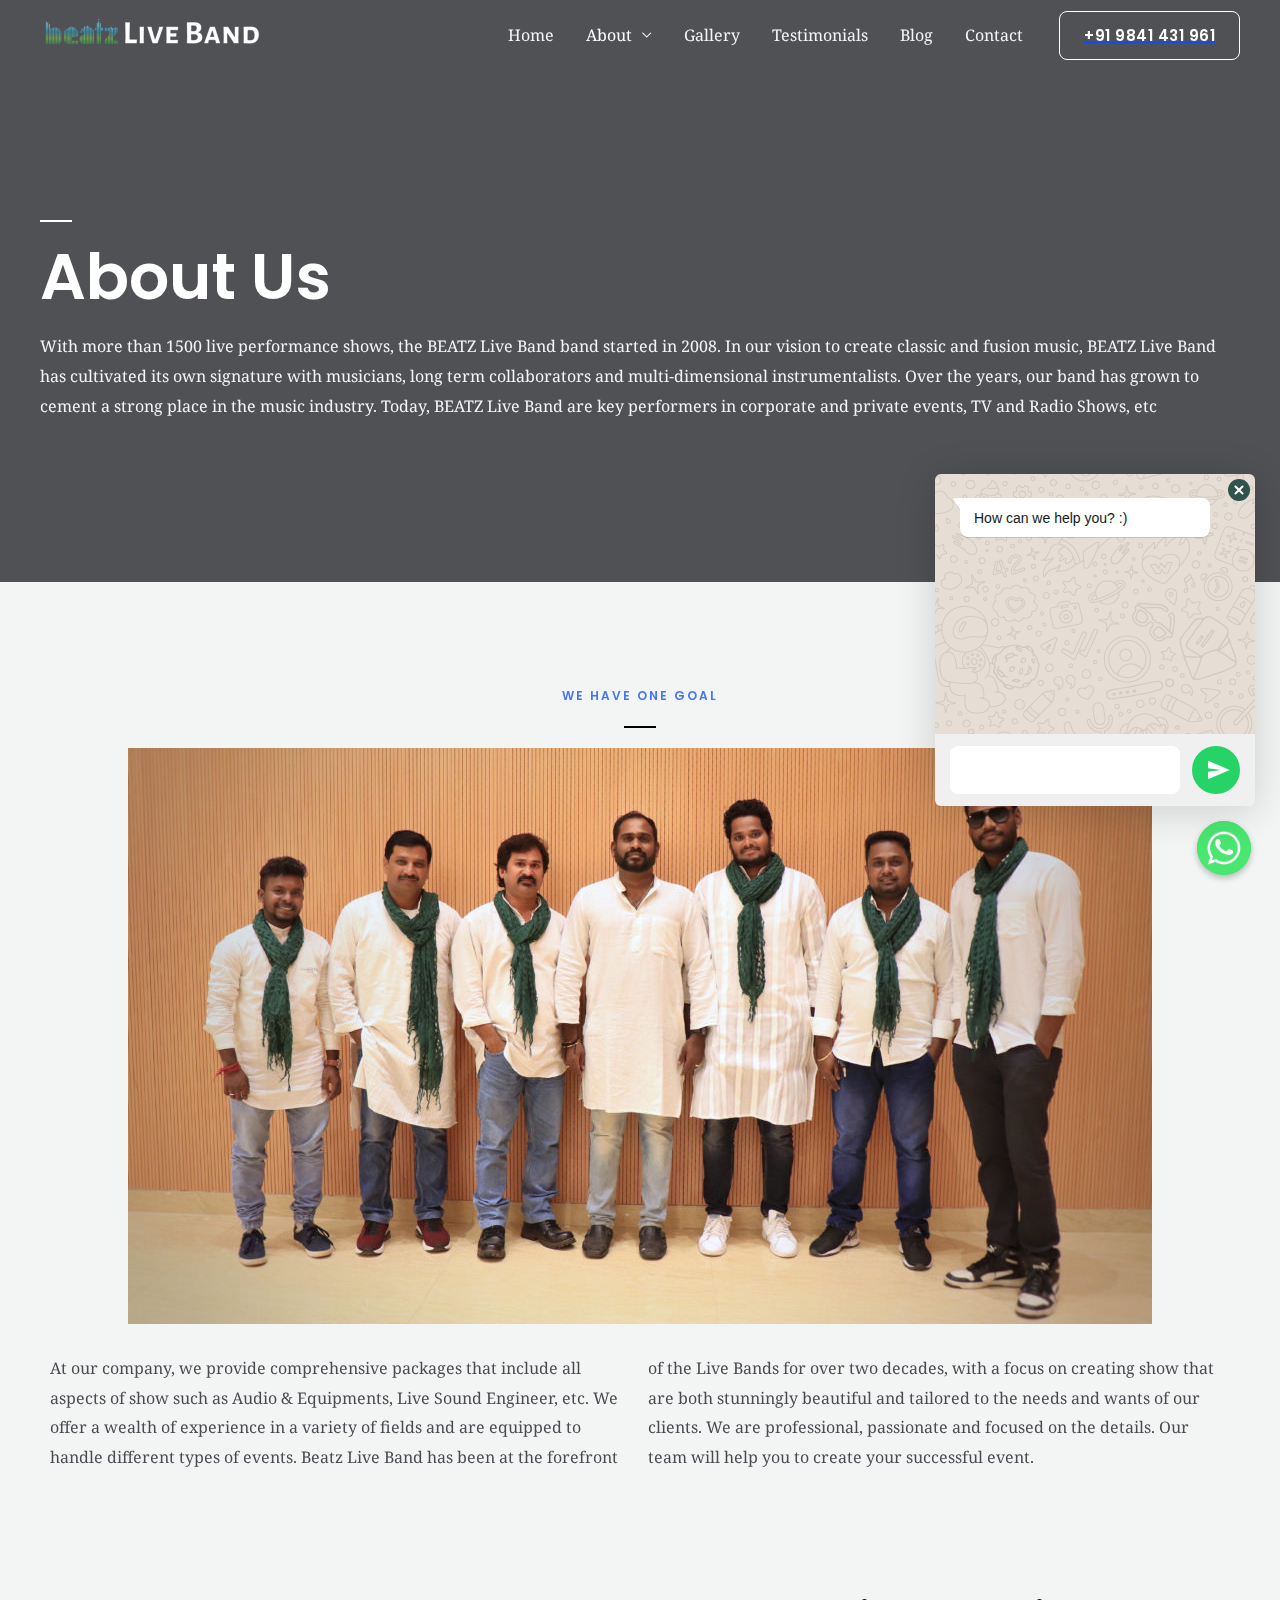
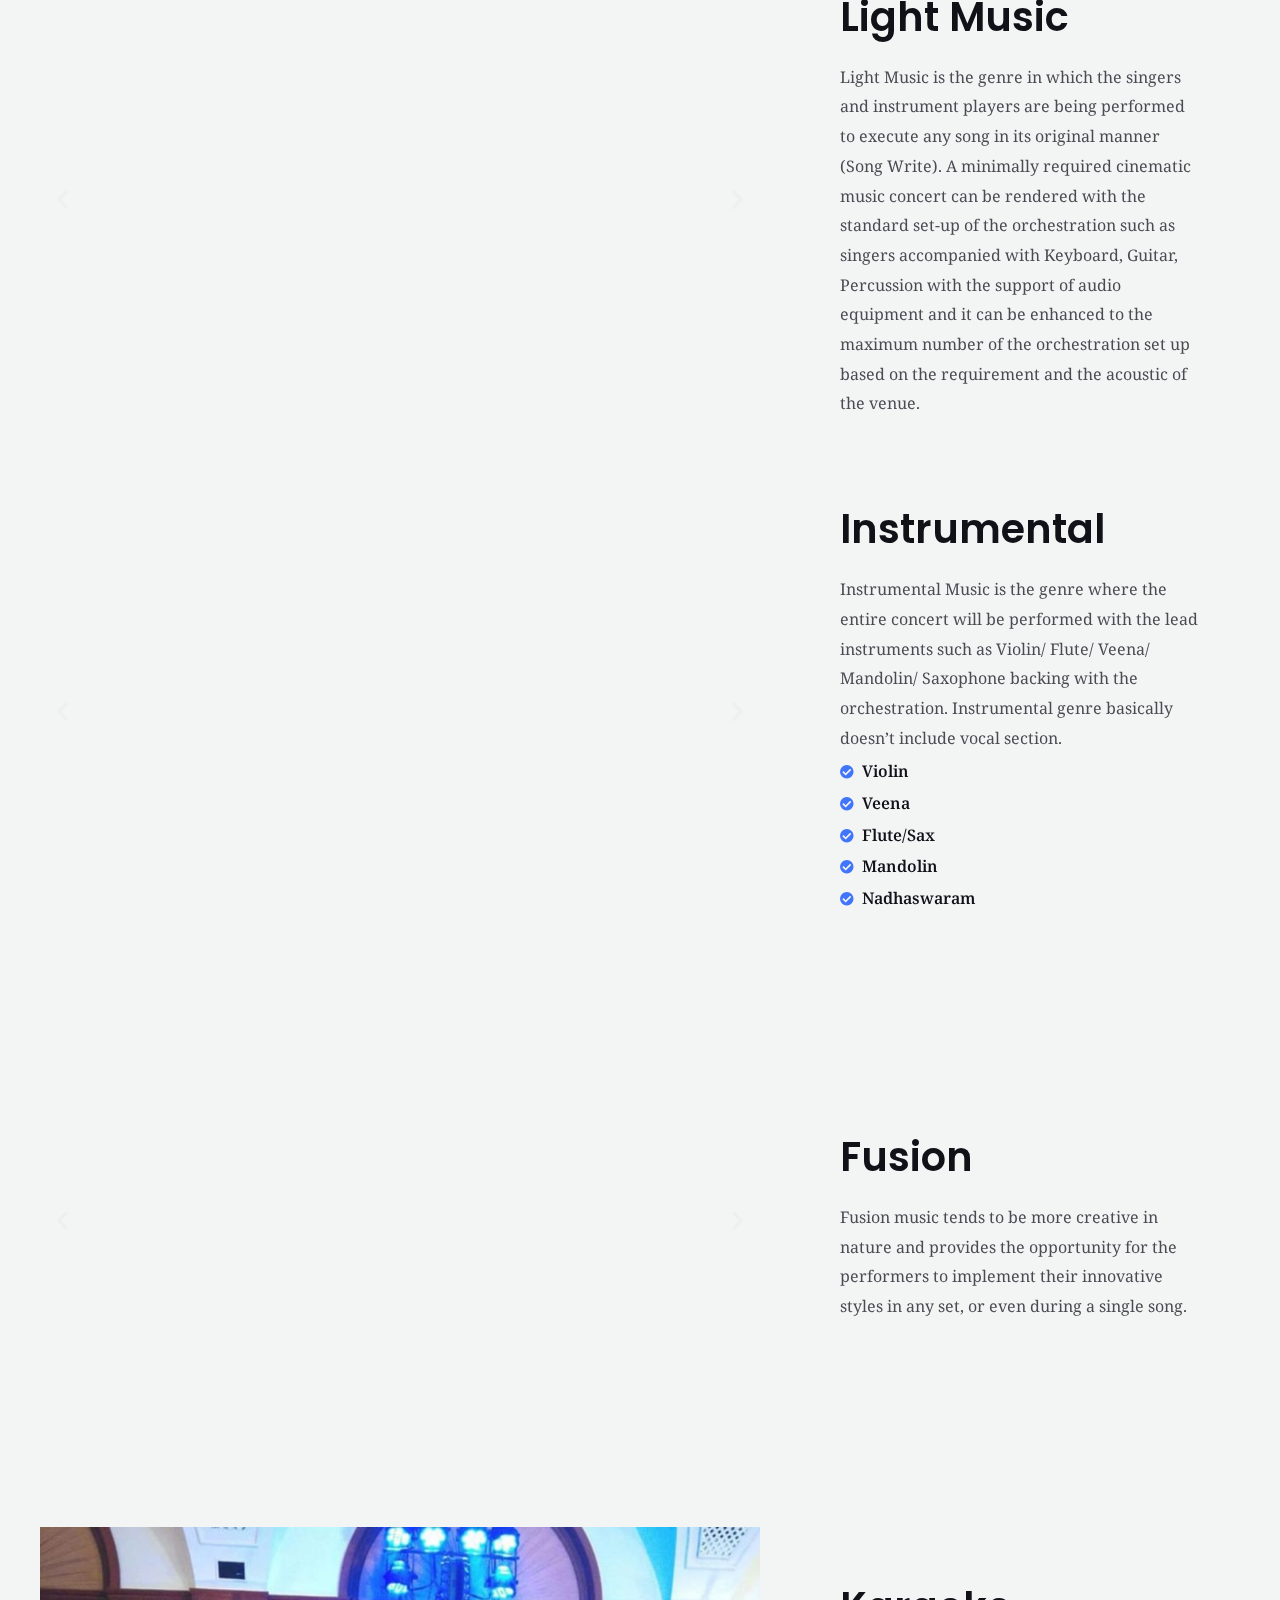
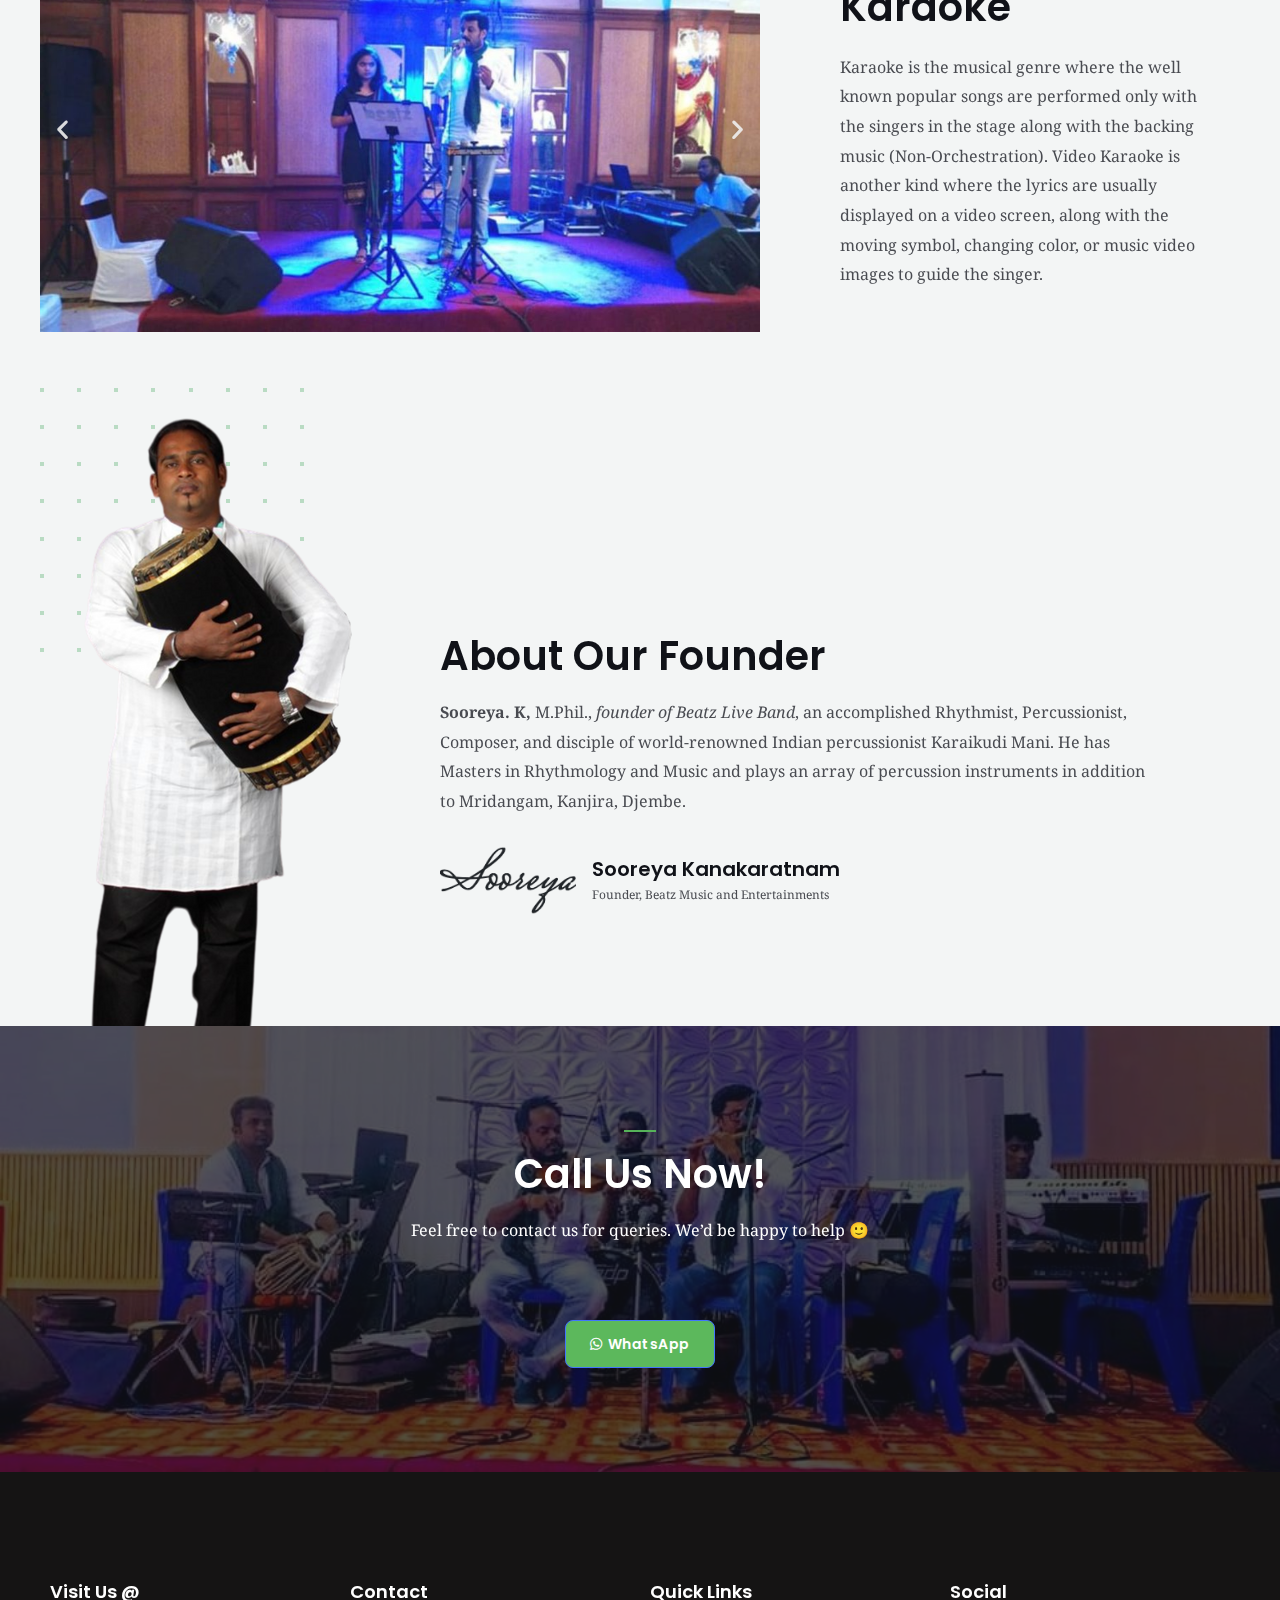
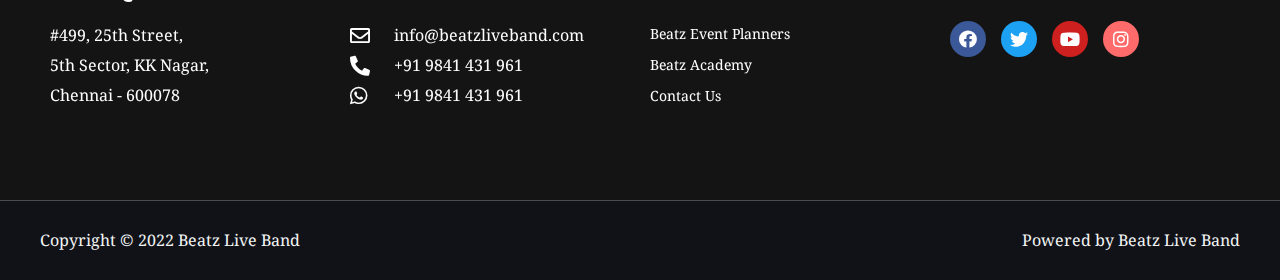
==== commit 3dd6d527: "Update 14 Nov 2022" ====
--- a/about-beatz-live-band/index.html
+++ b/about-beatz-live-band/index.html
@@ -44,8 +44,8 @@
 <link rel="stylesheet" id="elementor-frontend-css" href="/wp-content/plugins/elementor/assets/css/frontend-lite.min.css?ver=3.7.4" media="all">
 <style id="elementor-frontend-inline-css">@-webkit-keyframes ha_fadeIn{0%{opacity:0}to{opacity:1}}@keyframes ha_fadeIn{0%{opacity:0}to{opacity:1}}@-webkit-keyframes ha_zoomIn{0%{opacity:0;-webkit-transform:scale3d(.3,.3,.3);transform:scale3d(.3,.3,.3)}50%{opacity:1}}@keyframes ha_zoomIn{0%{opacity:0;-webkit-transform:scale3d(.3,.3,.3);transform:scale3d(.3,.3,.3)}50%{opacity:1}}@-webkit-keyframes ha_rollIn{0%{opacity:0;-webkit-transform:translate3d(-100%,0,0) rotate3d(0,0,1,-120deg);transform:translate3d(-100%,0,0) rotate3d(0,0,1,-120deg)}to{opacity:1}}@keyframes ha_rollIn{0%{opacity:0;-webkit-transform:translate3d(-100%,0,0) rotate3d(0,0,1,-120deg);transform:translate3d(-100%,0,0) rotate3d(0,0,1,-120deg)}to{opacity:1}}@-webkit-keyframes ha_bounce{0%,20%,53%,to{-webkit-animation-timing-function:cubic-bezier(.215,.61,.355,1);animation-timing-function:cubic-bezier(.215,.61,.355,1)}40%,43%{-webkit-transform:translate3d(0,-30px,0) scaleY(1.1);transform:translate3d(0,-30px,0) scaleY(1.1);-webkit-animation-timing-function:cubic-bezier(.755,.05,.855,.06);animation-timing-function:cubic-bezier(.755,.05,.855,.06)}70%{-webkit-transform:translate3d(0,-15px,0) scaleY(1.05);transform:translate3d(0,-15px,0) scaleY(1.05);-webkit-animation-timing-function:cubic-bezier(.755,.05,.855,.06);animation-timing-function:cubic-bezier(.755,.05,.855,.06)}80%{-webkit-transition-timing-function:cubic-bezier(.215,.61,.355,1);transition-timing-function:cubic-bezier(.215,.61,.355,1);-webkit-transform:translate3d(0,0,0) scaleY(.95);transform:translate3d(0,0,0) scaleY(.95)}90%{-webkit-transform:translate3d(0,-4px,0) scaleY(1.02);transform:translate3d(0,-4px,0) scaleY(1.02)}}@keyframes ha_bounce{0%,20%,53%,to{-webkit-animation-timing-function:cubic-bezier(.215,.61,.355,1);animation-timing-function:cubic-bezier(.215,.61,.355,1)}40%,43%{-webkit-transform:translate3d(0,-30px,0) scaleY(1.1);transform:translate3d(0,-30px,0) scaleY(1.1);-webkit-animation-timing-function:cubic-bezier(.755,.05,.855,.06);animation-timing-function:cubic-bezier(.755,.05,.855,.06)}70%{-webkit-transform:translate3d(0,-15px,0) scaleY(1.05);transform:translate3d(0,-15px,0) scaleY(1.05);-webkit-animation-timing-function:cubic-bezier(.755,.05,.855,.06);animation-timing-function:cubic-bezier(.755,.05,.855,.06)}80%{-webkit-transition-timing-function:cubic-bezier(.215,.61,.355,1);transition-timing-function:cubic-bezier(.215,.61,.355,1);-webkit-transform:translate3d(0,0,0) scaleY(.95);transform:translate3d(0,0,0) scaleY(.95)}90%{-webkit-transform:translate3d(0,-4px,0) scaleY(1.02);transform:translate3d(0,-4px,0) scaleY(1.02)}}@-webkit-keyframes ha_bounceIn{0%,20%,40%,60%,80%,to{-webkit-animation-timing-function:cubic-bezier(.215,.61,.355,1);animation-timing-function:cubic-bezier(.215,.61,.355,1)}0%{opacity:0;-webkit-transform:scale3d(.3,.3,.3);transform:scale3d(.3,.3,.3)}20%{-webkit-transform:scale3d(1.1,1.1,1.1);transform:scale3d(1.1,1.1,1.1)}40%{-webkit-transform:scale3d(.9,.9,.9);transform:scale3d(.9,.9,.9)}60%{opacity:1;-webkit-transform:scale3d(1.03,1.03,1.03);transform:scale3d(1.03,1.03,1.03)}80%{-webkit-transform:scale3d(.97,.97,.97);transform:scale3d(.97,.97,.97)}to{opacity:1}}@keyframes ha_bounceIn{0%,20%,40%,60%,80%,to{-webkit-animation-timing-function:cubic-bezier(.215,.61,.355,1);animation-timing-function:cubic-bezier(.215,.61,.355,1)}0%{opacity:0;-webkit-transform:scale3d(.3,.3,.3);transform:scale3d(.3,.3,.3)}20%{-webkit-transform:scale3d(1.1,1.1,1.1);transform:scale3d(1.1,1.1,1.1)}40%{-webkit-transform:scale3d(.9,.9,.9);transform:scale3d(.9,.9,.9)}60%{opacity:1;-webkit-transform:scale3d(1.03,1.03,1.03);transform:scale3d(1.03,1.03,1.03)}80%{-webkit-transform:scale3d(.97,.97,.97);transform:scale3d(.97,.97,.97)}to{opacity:1}}@-webkit-keyframes ha_flipInX{0%{opacity:0;-webkit-transform:perspective(400px) rotate3d(1,0,0,90deg);transform:perspective(400px) rotate3d(1,0,0,90deg);-webkit-animation-timing-function:ease-in;animation-timing-function:ease-in}40%{-webkit-transform:perspective(400px) rotate3d(1,0,0,-20deg);transform:perspective(400px) rotate3d(1,0,0,-20deg);-webkit-animation-timing-function:ease-in;animation-timing-function:ease-in}60%{opacity:1;-webkit-transform:perspective(400px) rotate3d(1,0,0,10deg);transform:perspective(400px) rotate3d(1,0,0,10deg)}80%{-webkit-transform:perspective(400px) rotate3d(1,0,0,-5deg);transform:perspective(400px) rotate3d(1,0,0,-5deg)}}@keyframes ha_flipInX{0%{opacity:0;-webkit-transform:perspective(400px) rotate3d(1,0,0,90deg);transform:perspective(400px) rotate3d(1,0,0,90deg);-webkit-animation-timing-function:ease-in;animation-timing-function:ease-in}40%{-webkit-transform:perspective(400px) rotate3d(1,0,0,-20deg);transform:perspective(400px) rotate3d(1,0,0,-20deg);-webkit-animation-timing-function:ease-in;animation-timing-function:ease-in}60%{opacity:1;-webkit-transform:perspective(400px) rotate3d(1,0,0,10deg);transform:perspective(400px) rotate3d(1,0,0,10deg)}80%{-webkit-transform:perspective(400px) rotate3d(1,0,0,-5deg);transform:perspective(400px) rotate3d(1,0,0,-5deg)}}@-webkit-keyframes ha_flipInY{0%{opacity:0;-webkit-transform:perspective(400px) rotate3d(0,1,0,90deg);transform:perspective(400px) rotate3d(0,1,0,90deg);-webkit-animation-timing-function:ease-in;animation-timing-function:ease-in}40%{-webkit-transform:perspective(400px) rotate3d(0,1,0,-20deg);transform:perspective(400px) rotate3d(0,1,0,-20deg);-webkit-animation-timing-function:ease-in;animation-timing-function:ease-in}60%{opacity:1;-webkit-transform:perspective(400px) rotate3d(0,1,0,10deg);transform:perspective(400px) rotate3d(0,1,0,10deg)}80%{-webkit-transform:perspective(400px) rotate3d(0,1,0,-5deg);transform:perspective(400px) rotate3d(0,1,0,-5deg)}}@keyframes ha_flipInY{0%{opacity:0;-webkit-transform:perspective(400px) rotate3d(0,1,0,90deg);transform:perspective(400px) rotate3d(0,1,0,90deg);-webkit-animation-timing-function:ease-in;animation-timing-function:ease-in}40%{-webkit-transform:perspective(400px) rotate3d(0,1,0,-20deg);transform:perspective(400px) rotate3d(0,1,0,-20deg);-webkit-animation-timing-function:ease-in;animation-timing-function:ease-in}60%{opacity:1;-webkit-transform:perspective(400px) rotate3d(0,1,0,10deg);transform:perspective(400px) rotate3d(0,1,0,10deg)}80%{-webkit-transform:perspective(400px) rotate3d(0,1,0,-5deg);transform:perspective(400px) rotate3d(0,1,0,-5deg)}}@-webkit-keyframes ha_swing{20%{-webkit-transform:rotate3d(0,0,1,15deg);transform:rotate3d(0,0,1,15deg)}40%{-webkit-transform:rotate3d(0,0,1,-10deg);transform:rotate3d(0,0,1,-10deg)}60%{-webkit-transform:rotate3d(0,0,1,5deg);transform:rotate3d(0,0,1,5deg)}80%{-webkit-transform:rotate3d(0,0,1,-5deg);transform:rotate3d(0,0,1,-5deg)}}@keyframes ha_swing{20%{-webkit-transform:rotate3d(0,0,1,15deg);transform:rotate3d(0,0,1,15deg)}40%{-webkit-transform:rotate3d(0,0,1,-10deg);transform:rotate3d(0,0,1,-10deg)}60%{-webkit-transform:rotate3d(0,0,1,5deg);transform:rotate3d(0,0,1,5deg)}80%{-webkit-transform:rotate3d(0,0,1,-5deg);transform:rotate3d(0,0,1,-5deg)}}@-webkit-keyframes ha_slideInDown{0%{visibility:visible;-webkit-transform:translate3d(0,-100%,0);transform:translate3d(0,-100%,0)}}@keyframes ha_slideInDown{0%{visibility:visible;-webkit-transform:translate3d(0,-100%,0);transform:translate3d(0,-100%,0)}}@-webkit-keyframes ha_slideInUp{0%{visibility:visible;-webkit-transform:translate3d(0,100%,0);transform:translate3d(0,100%,0)}}@keyframes ha_slideInUp{0%{visibility:visible;-webkit-transform:translate3d(0,100%,0);transform:translate3d(0,100%,0)}}@-webkit-keyframes ha_slideInLeft{0%{visibility:visible;-webkit-transform:translate3d(-100%,0,0);transform:translate3d(-100%,0,0)}}@keyframes ha_slideInLeft{0%{visibility:visible;-webkit-transform:translate3d(-100%,0,0);transform:translate3d(-100%,0,0)}}@-webkit-keyframes ha_slideInRight{0%{visibility:visible;-webkit-transform:translate3d(100%,0,0);transform:translate3d(100%,0,0)}}@keyframes ha_slideInRight{0%{visibility:visible;-webkit-transform:translate3d(100%,0,0);transform:translate3d(100%,0,0)}}.ha_fadeIn{-webkit-animation-name:ha_fadeIn;animation-name:ha_fadeIn}.ha_zoomIn{-webkit-animation-name:ha_zoomIn;animation-name:ha_zoomIn}.ha_rollIn{-webkit-animation-name:ha_rollIn;animation-name:ha_rollIn}.ha_bounce{-webkit-transform-origin:center bottom;-ms-transform-origin:center bottom;transform-origin:center bottom;-webkit-animation-name:ha_bounce;animation-name:ha_bounce}.ha_bounceIn{-webkit-animation-name:ha_bounceIn;animation-name:ha_bounceIn;-webkit-animation-duration:.75s;-webkit-animation-duration:calc(var(--animate-duration)*.75);animation-duration:.75s;animation-duration:calc(var(--animate-duration)*.75)}.ha_flipInX,.ha_flipInY{-webkit-animation-name:ha_flipInX;animation-name:ha_flipInX;-webkit-backface-visibility:visible!important;backface-visibility:visible!important}.ha_flipInY{-webkit-animation-name:ha_flipInY;animation-name:ha_flipInY}.ha_swing{-webkit-transform-origin:top center;-ms-transform-origin:top center;transform-origin:top center;-webkit-animation-name:ha_swing;animation-name:ha_swing}.ha_slideInDown{-webkit-animation-name:ha_slideInDown;animation-name:ha_slideInDown}.ha_slideInUp{-webkit-animation-name:ha_slideInUp;animation-name:ha_slideInUp}.ha_slideInLeft{-webkit-animation-name:ha_slideInLeft;animation-name:ha_slideInLeft}.ha_slideInRight{-webkit-animation-name:ha_slideInRight;animation-name:ha_slideInRight}.ha-css-transform-yes{-webkit-transition-duration:var(--ha-tfx-transition-duration, .2s);transition-duration:var(--ha-tfx-transition-duration, .2s);-webkit-transition-property:-webkit-transform;transition-property:transform;transition-property:transform,-webkit-transform;-webkit-transform:translate(var(--ha-tfx-translate-x, 0),var(--ha-tfx-translate-y, 0)) scale(var(--ha-tfx-scale-x, 1),var(--ha-tfx-scale-y, 1)) skew(var(--ha-tfx-skew-x, 0),var(--ha-tfx-skew-y, 0)) rotateX(var(--ha-tfx-rotate-x, 0)) rotateY(var(--ha-tfx-rotate-y, 0)) rotateZ(var(--ha-tfx-rotate-z, 0));transform:translate(var(--ha-tfx-translate-x, 0),var(--ha-tfx-translate-y, 0)) scale(var(--ha-tfx-scale-x, 1),var(--ha-tfx-scale-y, 1)) skew(var(--ha-tfx-skew-x, 0),var(--ha-tfx-skew-y, 0)) rotateX(var(--ha-tfx-rotate-x, 0)) rotateY(var(--ha-tfx-rotate-y, 0)) rotateZ(var(--ha-tfx-rotate-z, 0))}.ha-css-transform-yes:hover{-webkit-transform:translate(var(--ha-tfx-translate-x-hover, var(--ha-tfx-translate-x, 0)),var(--ha-tfx-translate-y-hover, var(--ha-tfx-translate-y, 0))) scale(var(--ha-tfx-scale-x-hover, var(--ha-tfx-scale-x, 1)),var(--ha-tfx-scale-y-hover, var(--ha-tfx-scale-y, 1))) skew(var(--ha-tfx-skew-x-hover, var(--ha-tfx-skew-x, 0)),var(--ha-tfx-skew-y-hover, var(--ha-tfx-skew-y, 0))) rotateX(var(--ha-tfx-rotate-x-hover, var(--ha-tfx-rotate-x, 0))) rotateY(var(--ha-tfx-rotate-y-hover, var(--ha-tfx-rotate-y, 0))) rotateZ(var(--ha-tfx-rotate-z-hover, var(--ha-tfx-rotate-z, 0)));transform:translate(var(--ha-tfx-translate-x-hover, var(--ha-tfx-translate-x, 0)),var(--ha-tfx-translate-y-hover, var(--ha-tfx-translate-y, 0))) scale(var(--ha-tfx-scale-x-hover, var(--ha-tfx-scale-x, 1)),var(--ha-tfx-scale-y-hover, var(--ha-tfx-scale-y, 1))) skew(var(--ha-tfx-skew-x-hover, var(--ha-tfx-skew-x, 0)),var(--ha-tfx-skew-y-hover, var(--ha-tfx-skew-y, 0))) rotateX(var(--ha-tfx-rotate-x-hover, var(--ha-tfx-rotate-x, 0))) rotateY(var(--ha-tfx-rotate-y-hover, var(--ha-tfx-rotate-y, 0))) rotateZ(var(--ha-tfx-rotate-z-hover, var(--ha-tfx-rotate-z, 0)))}.happy-addon>.elementor-widget-container{word-wrap:break-word;overflow-wrap:break-word}.happy-addon>.elementor-widget-container,.happy-addon>.elementor-widget-container *{-webkit-box-sizing:border-box;box-sizing:border-box}.happy-addon p:empty{display:none}.happy-addon .elementor-inline-editing{min-height:auto!important}.happy-addon-pro img{max-width:100%;height:auto;-o-object-fit:cover;object-fit:cover}.ha-screen-reader-text{position:absolute;overflow:hidden;clip:rect(1px,1px,1px,1px);margin:-1px;padding:0;width:1px;height:1px;border:0;word-wrap:normal!important;-webkit-clip-path:inset(50%);clip-path:inset(50%)}.ha-has-bg-overlay>.elementor-widget-container{position:relative;z-index:1}.ha-has-bg-overlay>.elementor-widget-container:before{position:absolute;top:0;left:0;z-index:-1;width:100%;height:100%;content:""}.ha-popup--is-enabled .ha-js-popup,.ha-popup--is-enabled .ha-js-popup img{cursor:-webkit-zoom-in!important;cursor:zoom-in!important}.mfp-wrap .mfp-arrow,.mfp-wrap .mfp-close{background-color:transparent}.mfp-wrap .mfp-arrow:focus,.mfp-wrap .mfp-close:focus{outline-width:thin}.ha-advanced-tooltip-enable{position:relative;cursor:pointer;--ha-tooltip-arrow-color:black;--ha-tooltip-arrow-distance:0}.ha-advanced-tooltip-enable .ha-advanced-tooltip-content{position:absolute;z-index:999;display:none;padding:5px 0;width:120px;height:auto;border-radius:6px;background-color:#000;color:#fff;text-align:center;opacity:0}.ha-advanced-tooltip-enable .ha-advanced-tooltip-content::after{position:absolute;border-width:5px;border-style:solid;content:""}.ha-advanced-tooltip-enable .ha-advanced-tooltip-content.no-arrow::after{visibility:hidden}.ha-advanced-tooltip-enable .ha-advanced-tooltip-content.show{display:inline-block;opacity:1}.ha-advanced-tooltip-enable.ha-advanced-tooltip-top .ha-advanced-tooltip-content,body[data-elementor-device-mode=tablet] .ha-advanced-tooltip-enable.ha-advanced-tooltip-tablet-top .ha-advanced-tooltip-content{top:unset;right:0;bottom:calc(101% + var(--ha-tooltip-arrow-distance));left:0;margin:0 auto}.ha-advanced-tooltip-enable.ha-advanced-tooltip-top .ha-advanced-tooltip-content::after,body[data-elementor-device-mode=tablet] .ha-advanced-tooltip-enable.ha-advanced-tooltip-tablet-top .ha-advanced-tooltip-content::after{top:100%;right:unset;bottom:unset;left:50%;border-color:var(--ha-tooltip-arrow-color) transparent transparent transparent;-webkit-transform:translateX(-50%);-ms-transform:translateX(-50%);transform:translateX(-50%)}.ha-advanced-tooltip-enable.ha-advanced-tooltip-bottom .ha-advanced-tooltip-content,body[data-elementor-device-mode=tablet] .ha-advanced-tooltip-enable.ha-advanced-tooltip-tablet-bottom .ha-advanced-tooltip-content{top:calc(101% + var(--ha-tooltip-arrow-distance));right:0;bottom:unset;left:0;margin:0 auto}.ha-advanced-tooltip-enable.ha-advanced-tooltip-bottom .ha-advanced-tooltip-content::after,body[data-elementor-device-mode=tablet] .ha-advanced-tooltip-enable.ha-advanced-tooltip-tablet-bottom .ha-advanced-tooltip-content::after{top:unset;right:unset;bottom:100%;left:50%;border-color:transparent transparent var(--ha-tooltip-arrow-color) transparent;-webkit-transform:translateX(-50%);-ms-transform:translateX(-50%);transform:translateX(-50%)}.ha-advanced-tooltip-enable.ha-advanced-tooltip-left .ha-advanced-tooltip-content,body[data-elementor-device-mode=tablet] .ha-advanced-tooltip-enable.ha-advanced-tooltip-tablet-left .ha-advanced-tooltip-content{top:50%;right:calc(101% + var(--ha-tooltip-arrow-distance));bottom:unset;left:unset;-webkit-transform:translateY(-50%);-ms-transform:translateY(-50%);transform:translateY(-50%)}.ha-advanced-tooltip-enable.ha-advanced-tooltip-left .ha-advanced-tooltip-content::after,body[data-elementor-device-mode=tablet] .ha-advanced-tooltip-enable.ha-advanced-tooltip-tablet-left .ha-advanced-tooltip-content::after{top:50%;right:unset;bottom:unset;left:100%;border-color:transparent transparent transparent var(--ha-tooltip-arrow-color);-webkit-transform:translateY(-50%);-ms-transform:translateY(-50%);transform:translateY(-50%)}.ha-advanced-tooltip-enable.ha-advanced-tooltip-right .ha-advanced-tooltip-content,body[data-elementor-device-mode=tablet] .ha-advanced-tooltip-enable.ha-advanced-tooltip-tablet-right .ha-advanced-tooltip-content{top:50%;right:unset;bottom:unset;left:calc(101% + var(--ha-tooltip-arrow-distance));-webkit-transform:translateY(-50%);-ms-transform:translateY(-50%);transform:translateY(-50%)}.ha-advanced-tooltip-enable.ha-advanced-tooltip-right .ha-advanced-tooltip-content::after,body[data-elementor-device-mode=tablet] .ha-advanced-tooltip-enable.ha-advanced-tooltip-tablet-right .ha-advanced-tooltip-content::after{top:50%;right:100%;bottom:unset;left:unset;border-color:transparent var(--ha-tooltip-arrow-color) transparent transparent;-webkit-transform:translateY(-50%);-ms-transform:translateY(-50%);transform:translateY(-50%)}body[data-elementor-device-mode=mobile] .ha-advanced-tooltip-enable.ha-advanced-tooltip-mobile-top .ha-advanced-tooltip-content{top:unset;right:0;bottom:calc(101% + var(--ha-tooltip-arrow-distance));left:0;margin:0 auto}body[data-elementor-device-mode=mobile] .ha-advanced-tooltip-enable.ha-advanced-tooltip-mobile-top .ha-advanced-tooltip-content::after{top:100%;right:unset;bottom:unset;left:50%;border-color:var(--ha-tooltip-arrow-color) transparent transparent transparent;-webkit-transform:translateX(-50%);-ms-transform:translateX(-50%);transform:translateX(-50%)}body[data-elementor-device-mode=mobile] .ha-advanced-tooltip-enable.ha-advanced-tooltip-mobile-bottom .ha-advanced-tooltip-content{top:calc(101% + var(--ha-tooltip-arrow-distance));right:0;bottom:unset;left:0;margin:0 auto}body[data-elementor-device-mode=mobile] .ha-advanced-tooltip-enable.ha-advanced-tooltip-mobile-bottom .ha-advanced-tooltip-content::after{top:unset;right:unset;bottom:100%;left:50%;border-color:transparent transparent var(--ha-tooltip-arrow-color) transparent;-webkit-transform:translateX(-50%);-ms-transform:translateX(-50%);transform:translateX(-50%)}body[data-elementor-device-mode=mobile] .ha-advanced-tooltip-enable.ha-advanced-tooltip-mobile-left .ha-advanced-tooltip-content{top:50%;right:calc(101% + var(--ha-tooltip-arrow-distance));bottom:unset;left:unset;-webkit-transform:translateY(-50%);-ms-transform:translateY(-50%);transform:translateY(-50%)}body[data-elementor-device-mode=mobile] .ha-advanced-tooltip-enable.ha-advanced-tooltip-mobile-left .ha-advanced-tooltip-content::after{top:50%;right:unset;bottom:unset;left:100%;border-color:transparent transparent transparent var(--ha-tooltip-arrow-color);-webkit-transform:translateY(-50%);-ms-transform:translateY(-50%);transform:translateY(-50%)}body[data-elementor-device-mode=mobile] .ha-advanced-tooltip-enable.ha-advanced-tooltip-mobile-right .ha-advanced-tooltip-content{top:50%;right:unset;bottom:unset;left:calc(101% + var(--ha-tooltip-arrow-distance));-webkit-transform:translateY(-50%);-ms-transform:translateY(-50%);transform:translateY(-50%)}body[data-elementor-device-mode=mobile] .ha-advanced-tooltip-enable.ha-advanced-tooltip-mobile-right .ha-advanced-tooltip-content::after{top:50%;right:100%;bottom:unset;left:unset;border-color:transparent var(--ha-tooltip-arrow-color) transparent transparent;-webkit-transform:translateY(-50%);-ms-transform:translateY(-50%);transform:translateY(-50%)}body.elementor-editor-active .happy-addon.ha-gravityforms .gform_wrapper{display:block!important}.ha-scroll-to-top-wrap.ha-scroll-to-top-hide{display:none}.ha-scroll-to-top-button{position:fixed;right:15px;bottom:15px;z-index:9999;display:-webkit-box;display:-webkit-flex;display:-ms-flexbox;display:flex;-webkit-box-align:center;-webkit-align-items:center;align-items:center;-ms-flex-align:center;-webkit-box-pack:center;-ms-flex-pack:center;-webkit-justify-content:center;justify-content:center;width:50px;height:50px;border-radius:50px;background-color:#5636d1;opacity:.7;cursor:pointer;-webkit-transition:all .3s;transition:all .3s}.ha-scroll-to-top-button i{color:#fff;font-size:16px}</style>
 <link rel="stylesheet" id="elementor-post-180-css" href="/wp-content/uploads/elementor/css/post-180.css?ver=1663110110" media="all">
-<link rel="stylesheet" id="elementor-post-92-css" href="/wp-content/uploads/elementor/css/post-92.css?ver=1668370301" media="all">
 <link rel="stylesheet" id="hfe-widgets-style-css" href="/wp-content/plugins/header-footer-elementor/inc/widgets-css/frontend.css?ver=1.6.13" media="all">
+<link rel="stylesheet" id="elementor-post-92-css" href="/wp-content/uploads/elementor/css/post-92.css?ver=1668396507" media="all">
 <link rel="stylesheet" id="elementor-post-588-css" href="/wp-content/uploads/elementor/css/post-588.css?ver=1668366523" media="all">
 <link rel="stylesheet" id="happy-icons-css" href="/wp-content/plugins/happy-elementor-addons/assets/fonts/style.min.css?ver=3.7.0" media="all">
 <link rel="stylesheet" id="font-awesome-css" href="/wp-content/plugins/elementor/assets/lib/font-awesome/css/font-awesome.min.css?ver=4.7.0" media="all">
@@ -301,19 +301,19 @@
 				<div class="elementor-widget-container">
 					<div class="elementor-image-carousel-wrapper swiper-container" dir="ltr">
 			<div class="elementor-image-carousel swiper-wrapper swiper-image-stretch">
-								<div class="swiper-slide"><figure class="swiper-slide-inner"><img decoding="async" class="swiper-slide-image" src="/wp-content/uploads/2022/11/lightmusic1.jpeg" alt="lightmusic1"></figure></div>
-<div class="swiper-slide"><figure class="swiper-slide-inner"><img decoding="async" class="swiper-slide-image" src="/wp-content/uploads/2022/11/lightmusic2.jpeg" alt="lightmusic2"></figure></div>
-<div class="swiper-slide"><figure class="swiper-slide-inner"><img decoding="async" class="swiper-slide-image" src="/wp-content/uploads/2022/11/lightmusic3.jpeg" alt="lightmusic3"></figure></div>
-<div class="swiper-slide"><figure class="swiper-slide-inner"><img decoding="async" class="swiper-slide-image" src="/wp-content/uploads/2022/11/lightmusic4.jpeg" alt="lightmusic4"></figure></div>
-<div class="swiper-slide"><figure class="swiper-slide-inner"><img decoding="async" class="swiper-slide-image" src="/wp-content/uploads/2022/11/lightmusic5.jpeg" alt="lightmusic5"></figure></div>
-<div class="swiper-slide"><figure class="swiper-slide-inner"><img decoding="async" class="swiper-slide-image" src="/wp-content/uploads/2022/11/lightmusic6.jpeg" alt="lightmusic6"></figure></div>
-<div class="swiper-slide"><figure class="swiper-slide-inner"><img decoding="async" class="swiper-slide-image" src="/wp-content/uploads/2022/11/lightmusic8.jpeg" alt="lightmusic8"></figure></div>
-<div class="swiper-slide"><figure class="swiper-slide-inner"><img decoding="async" class="swiper-slide-image" src="/wp-content/uploads/2022/11/lightmusic7.jpeg" alt="lightmusic7"></figure></div>
-<div class="swiper-slide"><figure class="swiper-slide-inner"><img decoding="async" class="swiper-slide-image" src="/wp-content/uploads/2022/11/lightmusic9.jpeg" alt="lightmusic9"></figure></div>
-<div class="swiper-slide"><figure class="swiper-slide-inner"><img decoding="async" class="swiper-slide-image" src="/wp-content/uploads/2022/11/lightmusic10.jpeg" alt="lightmusic10"></figure></div>
-<div class="swiper-slide"><figure class="swiper-slide-inner"><img decoding="async" class="swiper-slide-image" src="/wp-content/uploads/2022/11/lightmusic11.jpeg" alt="lightmusic11"></figure></div>
-<div class="swiper-slide"><figure class="swiper-slide-inner"><img decoding="async" class="swiper-slide-image" src="/wp-content/uploads/2022/11/lightmusic12.jpeg" alt="lightmusic12"></figure></div>
-<div class="swiper-slide"><figure class="swiper-slide-inner"><img decoding="async" class="swiper-slide-image" src="/wp-content/uploads/2022/11/lightmusic13.jpeg" alt="lightmusic13"></figure></div>			</div>
+								<div class="swiper-slide"><figure class="swiper-slide-inner"><img decoding="async" class="swiper-slide-image" src="/wp-content/uploads/2022/11/lightmusic1-1024x576.jpg" alt="lightmusic1"></figure></div>
+<div class="swiper-slide"><figure class="swiper-slide-inner"><img decoding="async" class="swiper-slide-image" src="/wp-content/uploads/2022/11/lightmusic2-1024x576.jpg" alt="lightmusic2"></figure></div>
+<div class="swiper-slide"><figure class="swiper-slide-inner"><img decoding="async" class="swiper-slide-image" src="/wp-content/uploads/2022/11/lightmusic3-1024x576.jpg" alt="lightmusic3"></figure></div>
+<div class="swiper-slide"><figure class="swiper-slide-inner"><img decoding="async" class="swiper-slide-image" src="/wp-content/uploads/2022/11/lightmusic4-1024x576.jpg" alt="lightmusic4"></figure></div>
+<div class="swiper-slide"><figure class="swiper-slide-inner"><img decoding="async" class="swiper-slide-image" src="/wp-content/uploads/2022/11/lightmusic5-1024x576.jpg" alt="lightmusic5"></figure></div>
+<div class="swiper-slide"><figure class="swiper-slide-inner"><img decoding="async" class="swiper-slide-image" src="/wp-content/uploads/2022/11/lightmusic6-1024x576.jpg" alt="lightmusic6"></figure></div>
+<div class="swiper-slide"><figure class="swiper-slide-inner"><img decoding="async" class="swiper-slide-image" src="/wp-content/uploads/2022/11/lightmusic7-1024x576.jpg" alt="lightmusic7"></figure></div>
+<div class="swiper-slide"><figure class="swiper-slide-inner"><img decoding="async" class="swiper-slide-image" src="/wp-content/uploads/2022/11/lightmusic8-1024x576.jpg" alt="lightmusic8"></figure></div>
+<div class="swiper-slide"><figure class="swiper-slide-inner"><img decoding="async" class="swiper-slide-image" src="/wp-content/uploads/2022/11/lightmusic9-1024x576.jpg" alt="lightmusic9"></figure></div>
+<div class="swiper-slide"><figure class="swiper-slide-inner"><img decoding="async" class="swiper-slide-image" src="/wp-content/uploads/2022/11/lightmusic10-1024x576.jpg" alt="lightmusic10"></figure></div>
+<div class="swiper-slide"><figure class="swiper-slide-inner"><img decoding="async" class="swiper-slide-image" src="/wp-content/uploads/2022/11/lightmusic11-1024x576.jpg" alt="lightmusic11"></figure></div>
+<div class="swiper-slide"><figure class="swiper-slide-inner"><img decoding="async" class="swiper-slide-image" src="/wp-content/uploads/2022/11/lightmusic12-1024x576.jpg" alt="lightmusic12"></figure></div>
+<div class="swiper-slide"><figure class="swiper-slide-inner"><img decoding="async" class="swiper-slide-image" src="/wp-content/uploads/2022/11/lightmusic13-1024x576.jpg" alt="lightmusic13"></figure></div>			</div>
 																<div class="elementor-swiper-button elementor-swiper-button-prev">
 						<i aria-hidden="true" class="eicon-chevron-left"></i>						<span class="elementor-screen-only">Previous</span>
 					</div>
@@ -347,11 +347,13 @@
 				<div class="elementor-widget-container">
 					<div class="elementor-image-carousel-wrapper swiper-container" dir="ltr">
 			<div class="elementor-image-carousel swiper-wrapper swiper-image-stretch">
-								<div class="swiper-slide"><figure class="swiper-slide-inner"><img decoding="async" class="swiper-slide-image" src="/wp-content/uploads/2022/11/fusion1.jpeg" alt="fusion1"></figure></div>
-<div class="swiper-slide"><figure class="swiper-slide-inner"><img decoding="async" class="swiper-slide-image" src="/wp-content/uploads/2022/11/fusion2.jpeg" alt="fusion2"></figure></div>
-<div class="swiper-slide"><figure class="swiper-slide-inner"><img decoding="async" class="swiper-slide-image" src="/wp-content/uploads/2022/11/fusion3.jpeg" alt="fusion3"></figure></div>
-<div class="swiper-slide"><figure class="swiper-slide-inner"><img decoding="async" class="swiper-slide-image" src="/wp-content/uploads/2022/11/fusion4.jpeg" alt="fusion4"></figure></div>
-<div class="swiper-slide"><figure class="swiper-slide-inner"><img decoding="async" class="swiper-slide-image" src="/wp-content/uploads/2022/11/fusion5.jpeg" alt="fusion5"></figure></div>			</div>
+								<div class="swiper-slide"><figure class="swiper-slide-inner"><img decoding="async" class="swiper-slide-image" src="/wp-content/uploads/2022/11/instrumental1-768x432.jpg" alt="instrumental1"></figure></div>
+<div class="swiper-slide"><figure class="swiper-slide-inner"><img decoding="async" class="swiper-slide-image" src="/wp-content/uploads/2022/11/instrumental2-768x432.jpg" alt="instrumental2"></figure></div>
+<div class="swiper-slide"><figure class="swiper-slide-inner"><img decoding="async" class="swiper-slide-image" src="/wp-content/uploads/2022/11/instrumental3-768x432.jpg" alt="instrumental3"></figure></div>
+<div class="swiper-slide"><figure class="swiper-slide-inner"><img decoding="async" class="swiper-slide-image" src="/wp-content/uploads/2022/11/instrumental4-768x432.jpg" alt="instrumental4"></figure></div>
+<div class="swiper-slide"><figure class="swiper-slide-inner"><img decoding="async" class="swiper-slide-image" src="/wp-content/uploads/2022/11/instrumental5-768x432.jpg" alt="instrumental5"></figure></div>
+<div class="swiper-slide"><figure class="swiper-slide-inner"><img decoding="async" class="swiper-slide-image" src="/wp-content/uploads/2022/11/instrumental6-768x432.jpg" alt="instrumental6"></figure></div>
+<div class="swiper-slide"><figure class="swiper-slide-inner"><img decoding="async" class="swiper-slide-image" src="/wp-content/uploads/2022/11/instrumental7-768x432.jpg" alt="instrumental7"></figure></div>			</div>
 																<div class="elementor-swiper-button elementor-swiper-button-prev">
 						<i aria-hidden="true" class="eicon-chevron-left"></i>						<span class="elementor-screen-only">Previous</span>
 					</div>
@@ -416,11 +418,11 @@
 				<div class="elementor-widget-container">
 					<div class="elementor-image-carousel-wrapper swiper-container" dir="ltr">
 			<div class="elementor-image-carousel swiper-wrapper swiper-image-stretch">
-								<div class="swiper-slide"><figure class="swiper-slide-inner"><img decoding="async" class="swiper-slide-image" src="/wp-content/uploads/2022/09/h-1.jpeg" alt="h-1"></figure></div>
-<div class="swiper-slide"><figure class="swiper-slide-inner"><img decoding="async" class="swiper-slide-image" src="/wp-content/uploads/2022/09/light-21.jpeg" alt="light-21"></figure></div>
-<div class="swiper-slide"><figure class="swiper-slide-inner"><img decoding="async" class="swiper-slide-image" src="/wp-content/uploads/2022/09/light-07.jpeg" alt="light-07"></figure></div>
-<div class="swiper-slide"><figure class="swiper-slide-inner"><img decoding="async" class="swiper-slide-image" src="/wp-content/uploads/2022/09/h-4.jpeg" alt="h-4"></figure></div>
-<div class="swiper-slide"><figure class="swiper-slide-inner"><img decoding="async" class="swiper-slide-image" src="/wp-content/uploads/2022/09/light-03.jpeg" alt="light-03"></figure></div>			</div>
+								<div class="swiper-slide"><figure class="swiper-slide-inner"><img decoding="async" class="swiper-slide-image" src="/wp-content/uploads/2022/11/fusion1-1024x576.jpg" alt="fusion1"></figure></div>
+<div class="swiper-slide"><figure class="swiper-slide-inner"><img decoding="async" class="swiper-slide-image" src="/wp-content/uploads/2022/11/fusion2-1024x576.jpg" alt="fusion2"></figure></div>
+<div class="swiper-slide"><figure class="swiper-slide-inner"><img decoding="async" class="swiper-slide-image" src="/wp-content/uploads/2022/11/fusion3-1024x576.jpg" alt="fusion3"></figure></div>
+<div class="swiper-slide"><figure class="swiper-slide-inner"><img decoding="async" class="swiper-slide-image" src="/wp-content/uploads/2022/11/fusion4-1024x576.jpg" alt="fusion4"></figure></div>
+<div class="swiper-slide"><figure class="swiper-slide-inner"><img decoding="async" class="swiper-slide-image" src="/wp-content/uploads/2022/11/fusion5-1024x576.jpg" alt="fusion5"></figure></div>			</div>
 																<div class="elementor-swiper-button elementor-swiper-button-prev">
 						<i aria-hidden="true" class="eicon-chevron-left"></i>						<span class="elementor-screen-only">Previous</span>
 					</div>
@@ -454,11 +456,11 @@
 				<div class="elementor-widget-container">
 					<div class="elementor-image-carousel-wrapper swiper-container" dir="ltr">
 			<div class="elementor-image-carousel swiper-wrapper swiper-image-stretch">
-								<div class="swiper-slide"><figure class="swiper-slide-inner"><img decoding="async" class="swiper-slide-image" src="/wp-content/uploads/2022/11/karaoke1.jpeg" alt="karaoke1"></figure></div>
-<div class="swiper-slide"><figure class="swiper-slide-inner"><img decoding="async" class="swiper-slide-image" src="/wp-content/uploads/2022/11/karaoke2.jpeg" alt="karaoke2"></figure></div>
-<div class="swiper-slide"><figure class="swiper-slide-inner"><img decoding="async" class="swiper-slide-image" src="/wp-content/uploads/2022/11/karaoke3.jpeg" alt="karaoke3"></figure></div>
-<div class="swiper-slide"><figure class="swiper-slide-inner"><img decoding="async" class="swiper-slide-image" src="/wp-content/uploads/2022/11/karaoke4.jpeg" alt="karaoke4"></figure></div>
-<div class="swiper-slide"><figure class="swiper-slide-inner"><img decoding="async" class="swiper-slide-image" src="/wp-content/uploads/2022/11/karaoke5.jpeg" alt="karaoke5"></figure></div>			</div>
+								<div class="swiper-slide"><figure class="swiper-slide-inner"><img decoding="async" class="swiper-slide-image" src="/wp-content/uploads/2022/11/karaoke1-1024x576.jpg" alt="karaoke1"></figure></div>
+<div class="swiper-slide"><figure class="swiper-slide-inner"><img decoding="async" class="swiper-slide-image" src="/wp-content/uploads/2022/11/karaoke2-1024x576.jpg" alt="karaoke2"></figure></div>
+<div class="swiper-slide"><figure class="swiper-slide-inner"><img decoding="async" class="swiper-slide-image" src="/wp-content/uploads/2022/11/karaoke3-1024x576.jpg" alt="karaoke3"></figure></div>
+<div class="swiper-slide"><figure class="swiper-slide-inner"><img decoding="async" class="swiper-slide-image" src="/wp-content/uploads/2022/11/karaoke4-1024x576.jpg" alt="karaoke4"></figure></div>
+<div class="swiper-slide"><figure class="swiper-slide-inner"><img decoding="async" class="swiper-slide-image" src="/wp-content/uploads/2022/11/karaoke5-1024x576.jpg" alt="karaoke5"></figure></div>			</div>
 																<div class="elementor-swiper-button elementor-swiper-button-prev">
 						<i aria-hidden="true" class="eicon-chevron-left"></i>						<span class="elementor-screen-only">Previous</span>
 					</div>
